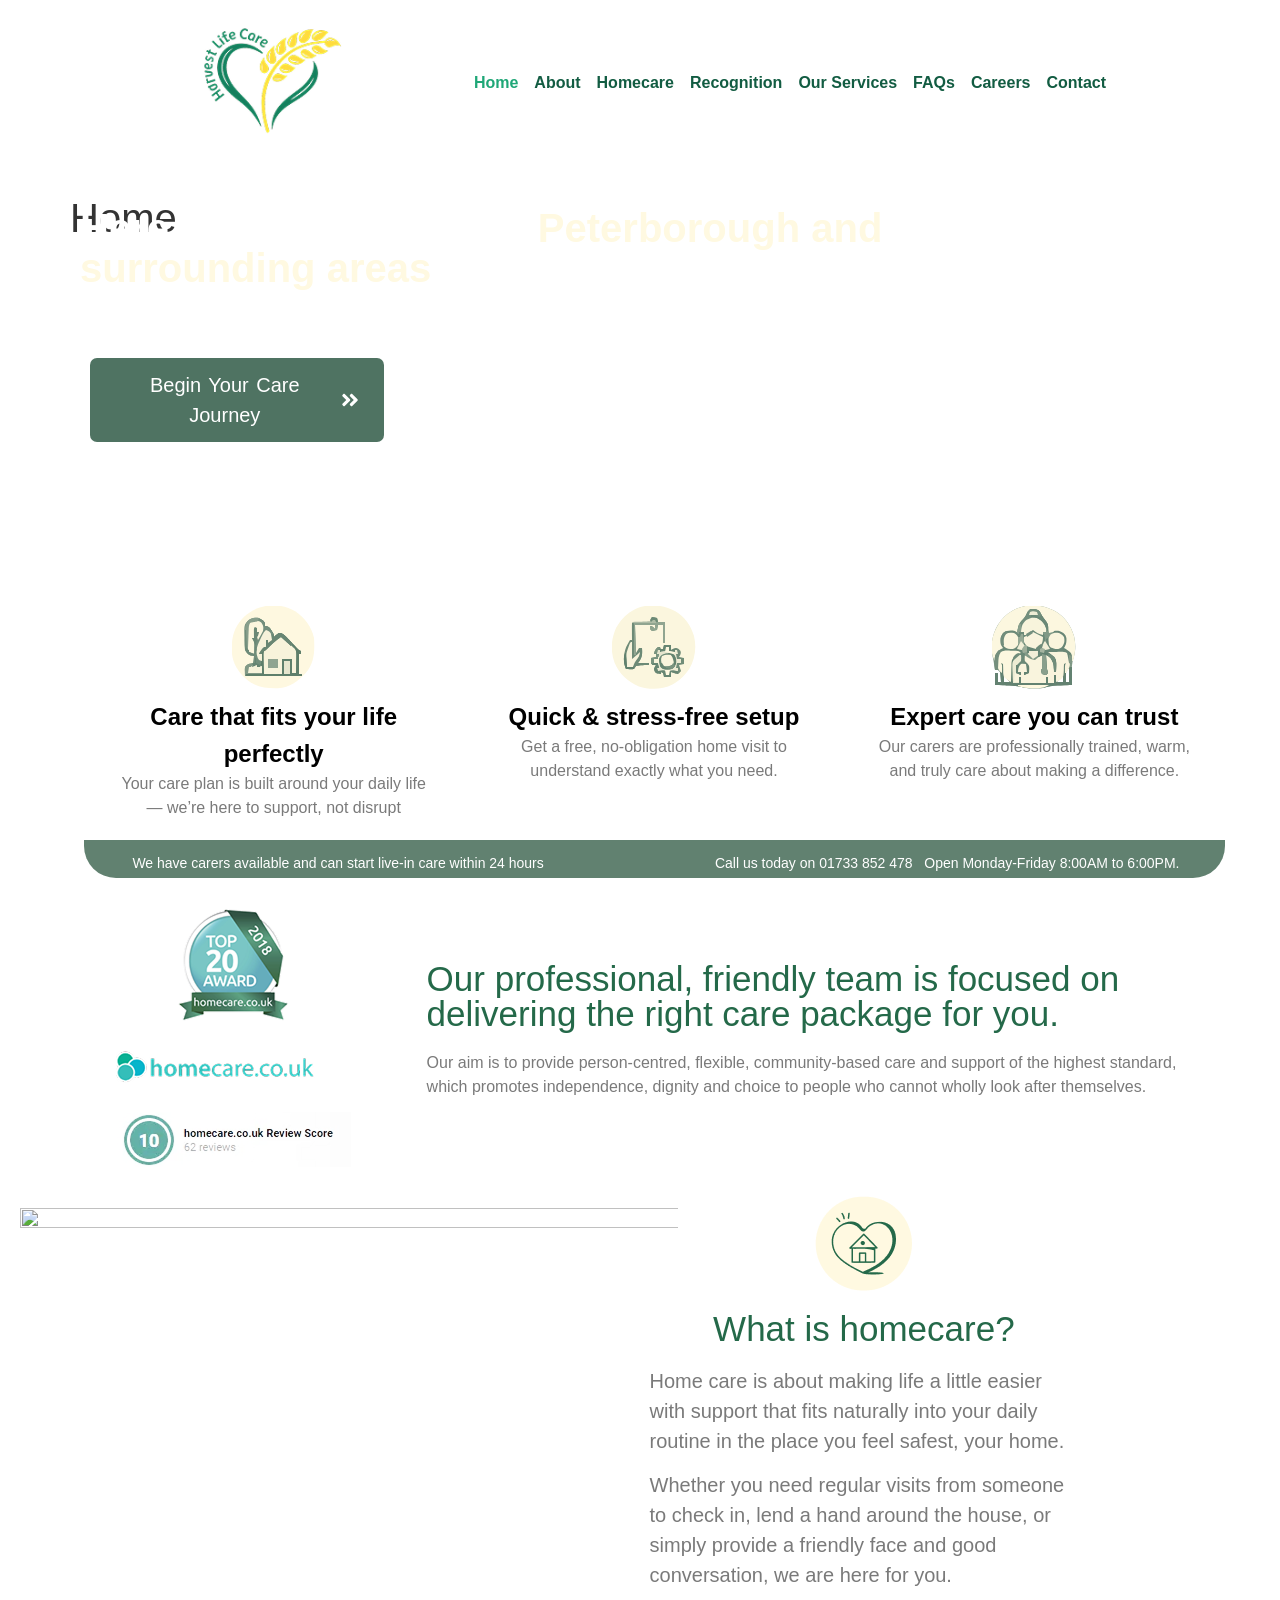
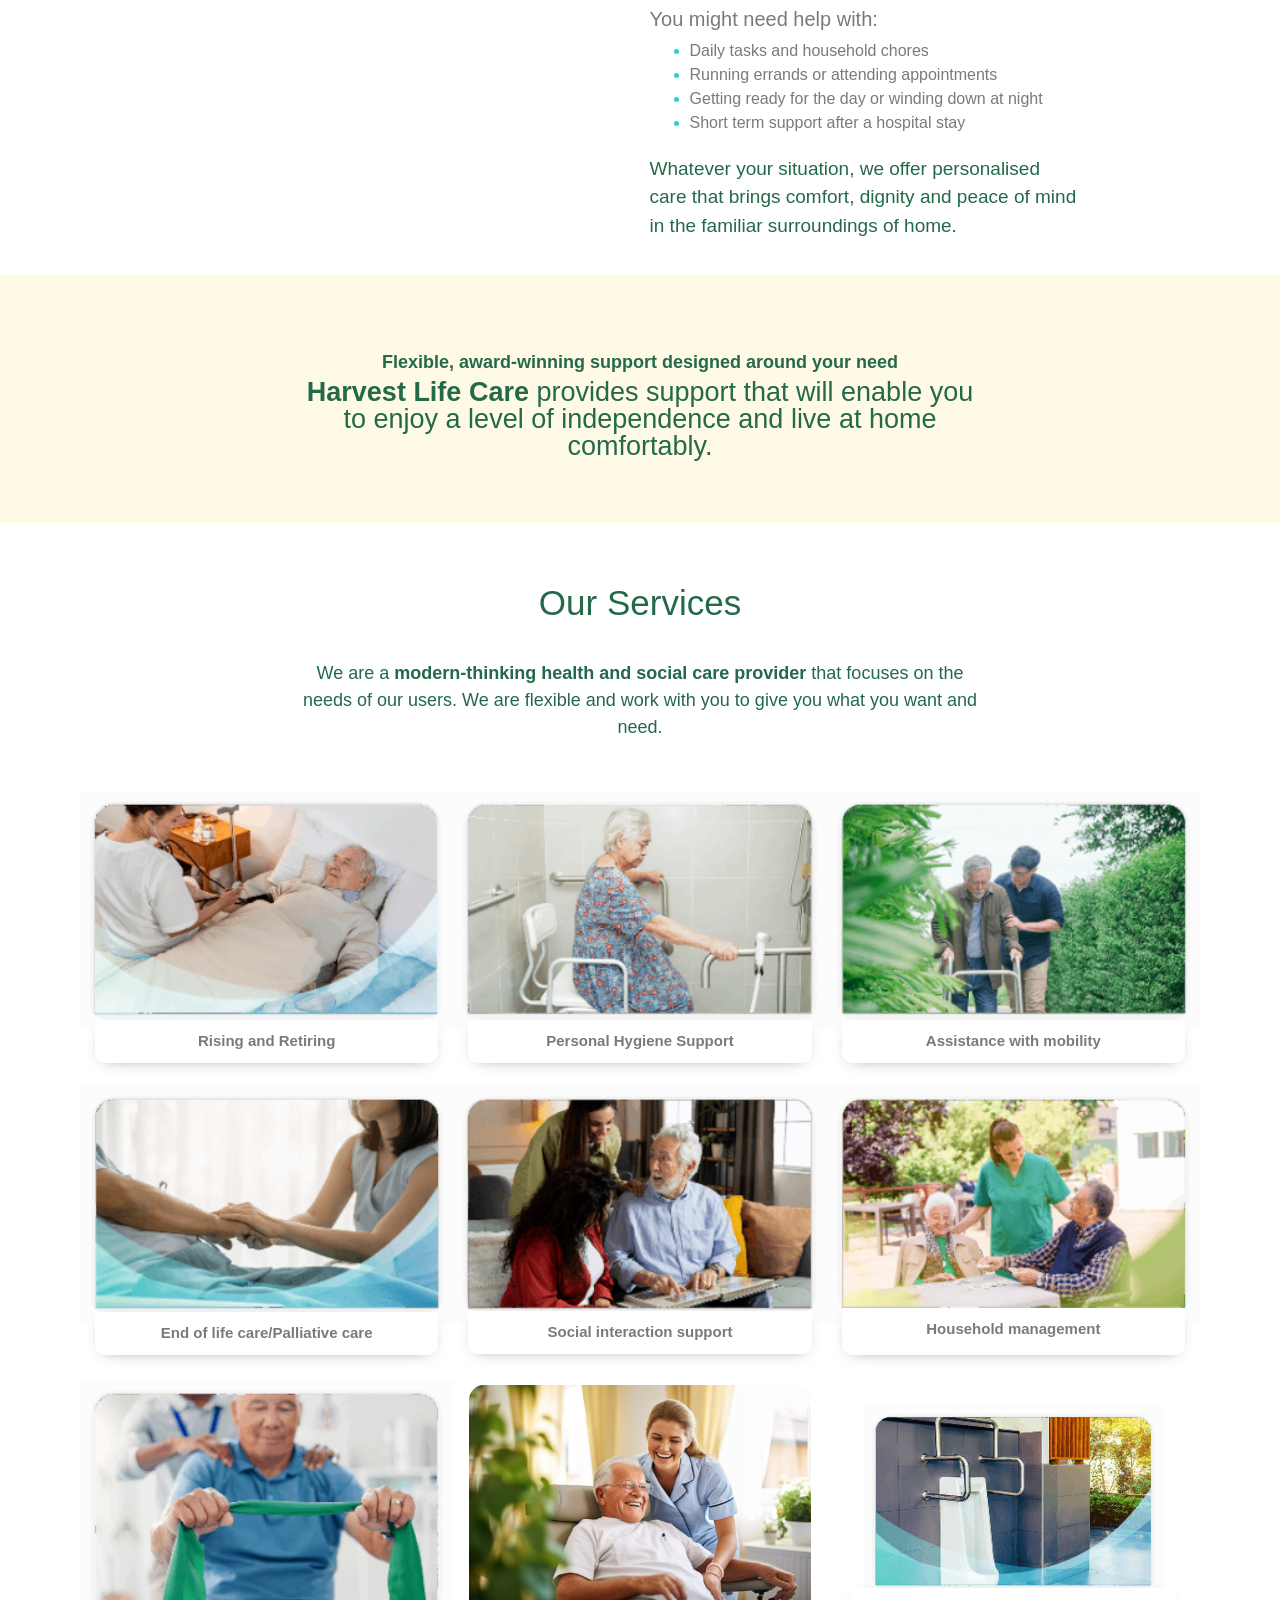
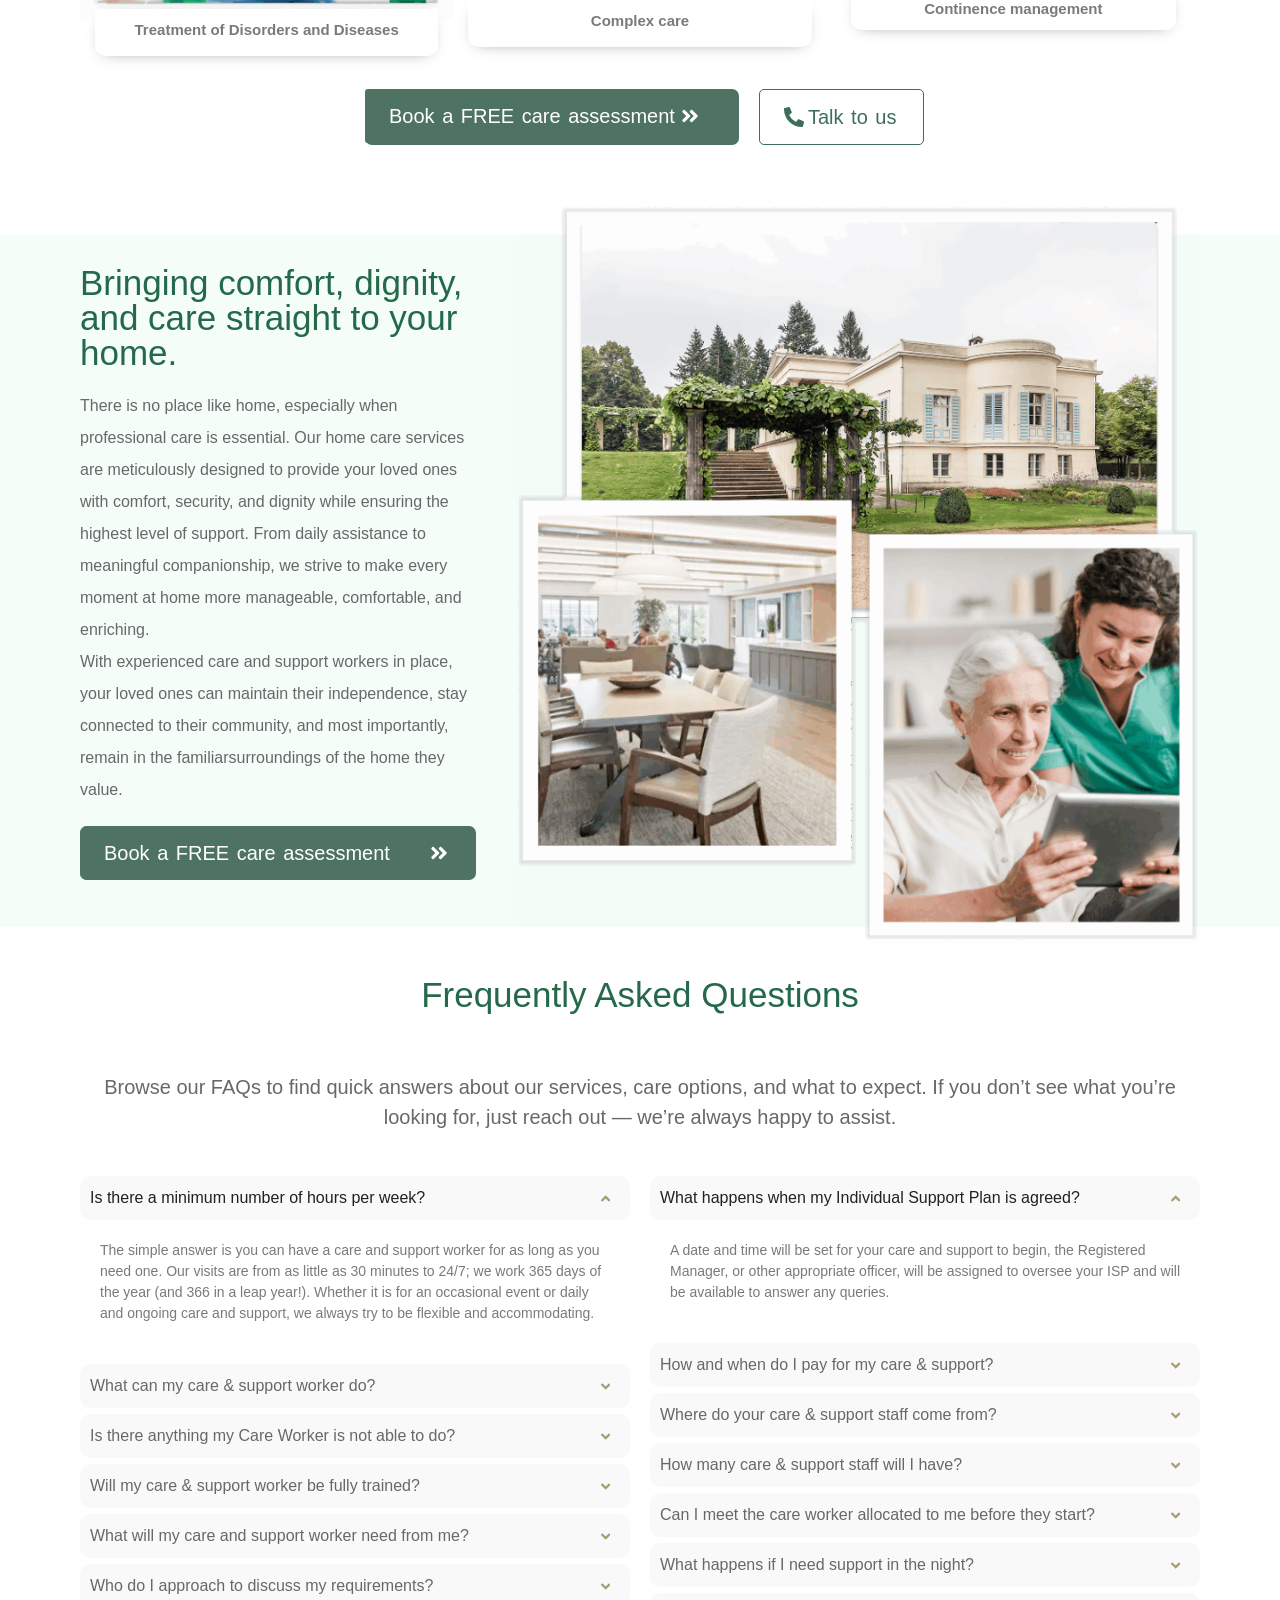
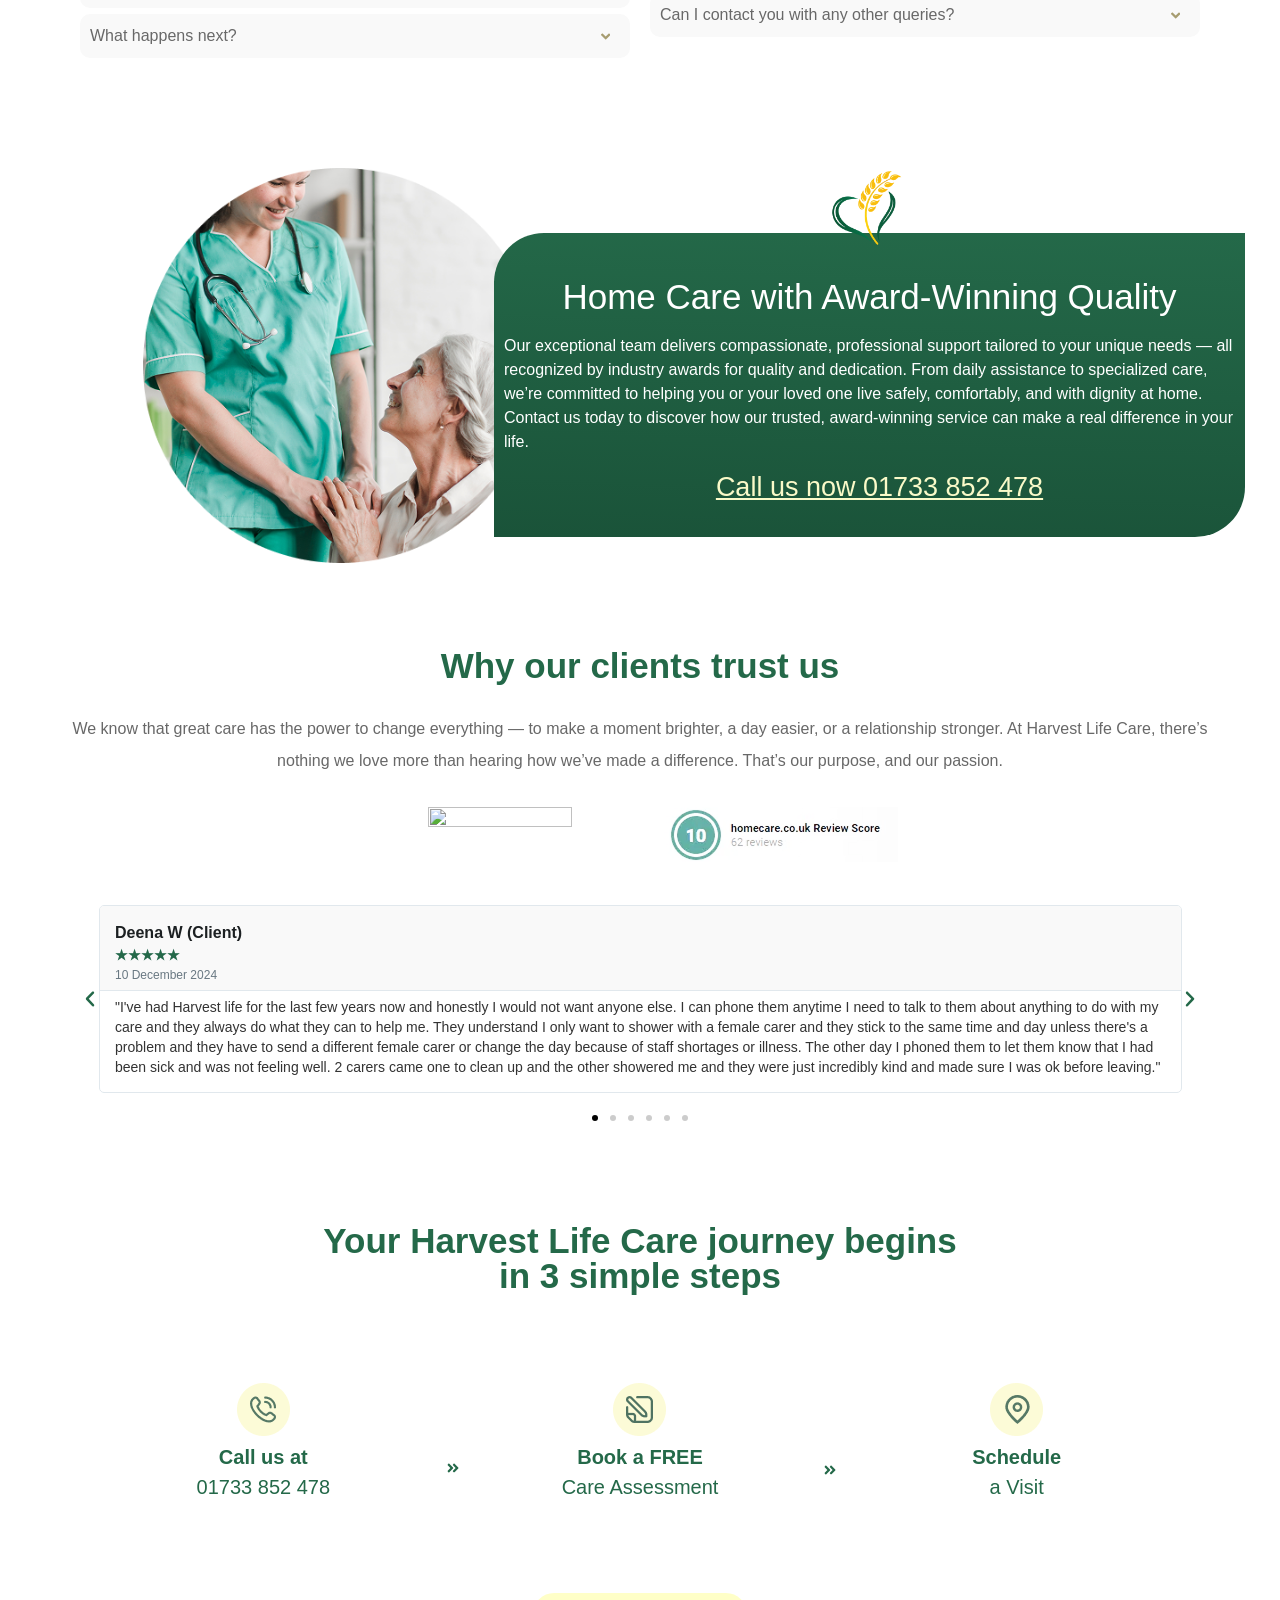
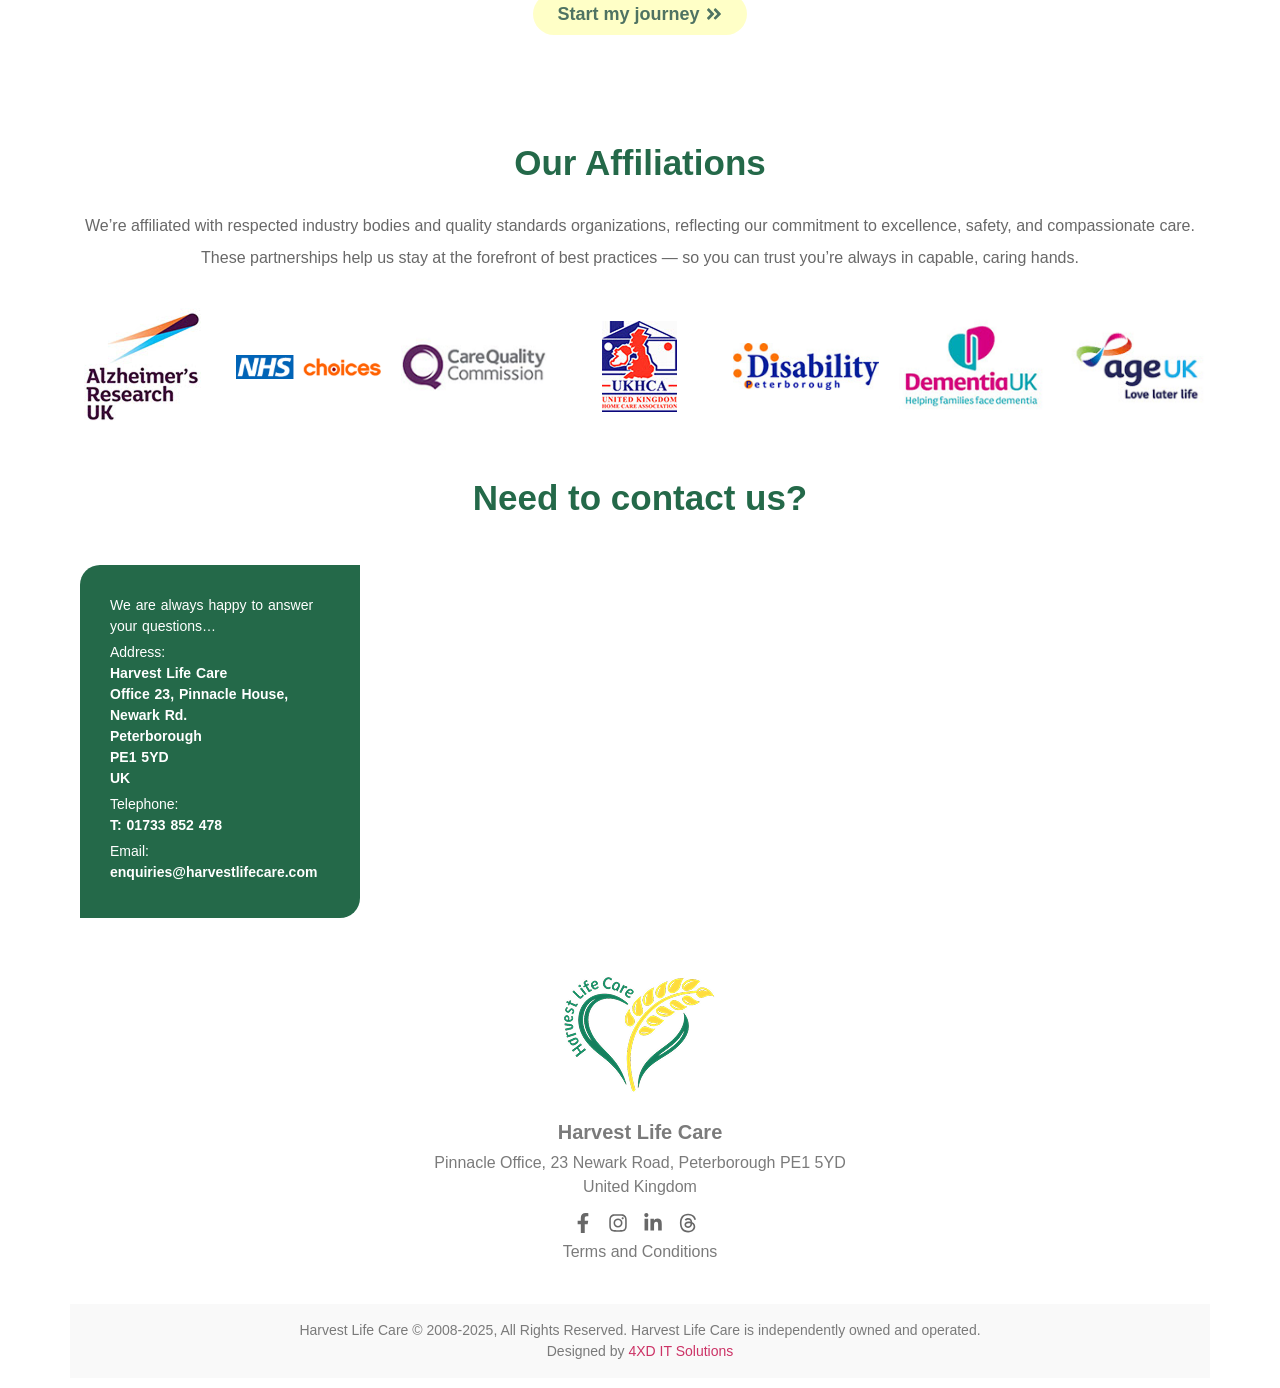
==== index.html @ 1fd75fc8 "Update index.html" ====
<!DOCTYPE html>
<!-- saved from url=(0028)https://harvestlifecare.com/ -->
<html lang="en-US" prefix="og: https://ogp.me/ns#"><head><meta http-equiv="Content-Type" content="text/html; charset=UTF-8">
	
	<meta name="viewport" content="width=device-width, initial-scale=1">
	<link rel="profile" href="https://gmpg.org/xfn/11">
	
<!-- Search Engine Optimization by Rank Math - https://rankmath.com/ -->
<title>Home - Harvest Life</title>
<meta name="description" content=" We have carers available and can start live-in care within 24 hours">
<meta name="robots" content="index, follow, max-snippet:-1, max-video-preview:-1, max-image-preview:large">
<link rel="canonical" href="index.html">
<meta property="og:locale" content="en_US">
<meta property="og:type" content="website">
<meta property="og:title" content="Home - Harvest Life">
<meta property="og:description" content=" We have carers available and can start live-in care within 24 hours">
<meta property="og:url" content="https://harvestlifecare.com/">
<meta property="og:site_name" content="Harvest Life Care LTD">
<meta property="og:updated_time" content="2025-09-16T17:57:54+01:00">
<meta property="og:image" content="./images/cropped-logo.png">
<meta property="og:image:secure_url" content="./images/cropped-logo.png">
<meta property="og:image:width" content="512">
<meta property="og:image:height" content="512">
<meta property="og:image:alt" content="Home">
<meta property="og:image:type" content="image/png">
<meta property="article:published_time" content="2025-07-22T18:31:34+01:00">
<meta property="article:modified_time" content="2025-09-16T17:57:54+01:00">
<meta name="twitter:card" content="summary_large_image">
<meta name="twitter:title" content="Home - Harvest Life">
<meta name="twitter:description" content=" We have carers available and can start live-in care within 24 hours">
<meta name="twitter:image" content="./images/cropped-logo.png">
<meta name="twitter:label1" content="Written by">
<meta name="twitter:data1" content="Tech Admin">
<meta name="twitter:label2" content="Time to read">
<meta name="twitter:data2" content="19 minutes">
<script type="application/ld+json" class="rank-math-schema">{"@context":"https://schema.org","@graph":[{"@type":"Organization","@id":"https://harvestlifecare.com/#organization","name":"Harvest Life Care LTD","url":"https://harvestlifecare.com","logo":{"@type":"ImageObject","@id":"https://harvestlifecare.com/#logo","url":"./images/cropped-logo.png","contentUrl":"./images/cropped-logo.png","caption":"Harvest Life Care LTD","inLanguage":"en-US","width":"512","height":"512"}},{"@type":"WebSite","@id":"https://harvestlifecare.com/#website","url":"https://harvestlifecare.com","name":"Harvest Life Care LTD","alternateName":"Harvest Life Care LTD UK","publisher":{"@id":"https://harvestlifecare.com/#organization"},"inLanguage":"en-US","potentialAction":{"@type":"SearchAction","target":"https://harvestlifecare.com/?s={search_term_string}","query-input":"required name=search_term_string"}},{"@type":"ImageObject","@id":"./images/top20.png","url":"./images/top20.png","width":"200","height":"200","inLanguage":"en-US"},{"@type":"WebPage","@id":"https://harvestlifecare.com/#webpage","url":"https://harvestlifecare.com/","name":"Home - Harvest Life","datePublished":"2025-07-22T18:31:34+01:00","dateModified":"2025-09-16T17:57:54+01:00","about":{"@id":"https://harvestlifecare.com/#organization"},"isPartOf":{"@id":"https://harvestlifecare.com/#website"},"primaryImageOfPage":{"@id":"./images/top20.png"},"inLanguage":"en-US"},{"@type":"Person","@id":"https://harvestlifecare.com/author/tech/","name":"Tech Admin","url":"https://harvestlifecare.com/author/tech/","image":{"@type":"ImageObject","@id":"https://secure.gravatar.com/avatar/067b0b5bf94cd0468f9893b5844707085d731a4579672ae1670a71ff1af8f656?s=96&amp;d=mm&amp;r=g","url":"https://secure.gravatar.com/avatar/067b0b5bf94cd0468f9893b5844707085d731a4579672ae1670a71ff1af8f656?s=96&amp;d=mm&amp;r=g","caption":"Tech Admin","inLanguage":"en-US"},"worksFor":{"@id":"https://harvestlifecare.com/#organization"}},{"@type":"Article","headline":"Home - Harvest Life","datePublished":"2025-07-22T18:31:34+01:00","dateModified":"2025-09-16T17:57:54+01:00","author":{"@id":"https://harvestlifecare.com/author/tech/","name":"Tech Admin"},"publisher":{"@id":"https://harvestlifecare.com/#organization"},"description":"\u00a0We have\u00a0carers available\u00a0and can start live-in care within 24 hours","name":"Home - Harvest Life","@id":"https://harvestlifecare.com/#richSnippet","isPartOf":{"@id":"https://harvestlifecare.com/#webpage"},"image":{"@id":"./images/top20.png"},"inLanguage":"en-US","mainEntityOfPage":{"@id":"https://harvestlifecare.com/#webpage"}}]}</script>
<!-- /Rank Math WordPress SEO plugin -->

<link rel="alternate" type="application/rss+xml" title="Harvest Life » Feed" href="https://harvestlifecare.com/feed/">
<link rel="alternate" type="application/rss+xml" title="Harvest Life » Comments Feed" href="https://harvestlifecare.com/comments/feed/">
<link rel="alternate" title="oEmbed (JSON)" type="application/json+oembed" href="https://harvestlifecare.com/wp-json/oembed/1.0/embed?url=https%3A%2F%2Fharvestlifecare.com%2F">
<link rel="alternate" title="oEmbed (XML)" type="text/xml+oembed" href="https://harvestlifecare.com/wp-json/oembed/1.0/embed?url=https%3A%2F%2Fharvestlifecare.com%2F&amp;format=xml">
<style id="wp-img-auto-sizes-contain-inline-css">
img:is([sizes=auto i],[sizes^="auto," i]){contain-intrinsic-size:3000px 1500px}
/*# sourceURL=wp-img-auto-sizes-contain-inline-css */
</style>
<link rel="stylesheet" id="genesis-blocks-style-css-css" href="./css/style-blocks.build.css" media="all">
<style id="wp-emoji-styles-inline-css">

	img.wp-smiley, img.emoji {
		display: inline !important;
		border: none !important;
		box-shadow: none !important;
		height: 1em !important;
		width: 1em !important;
		margin: 0 0.07em !important;
		vertical-align: -0.1em !important;
		background: none !important;
		padding: 0 !important;
	}
/*# sourceURL=wp-emoji-styles-inline-css */
</style>
<style id="global-styles-inline-css">
:root{--wp--preset--aspect-ratio--square: 1;--wp--preset--aspect-ratio--4-3: 4/3;--wp--preset--aspect-ratio--3-4: 3/4;--wp--preset--aspect-ratio--3-2: 3/2;--wp--preset--aspect-ratio--2-3: 2/3;--wp--preset--aspect-ratio--16-9: 16/9;--wp--preset--aspect-ratio--9-16: 9/16;--wp--preset--color--black: #000000;--wp--preset--color--cyan-bluish-gray: #abb8c3;--wp--preset--color--white: #ffffff;--wp--preset--color--pale-pink: #f78da7;--wp--preset--color--vivid-red: #cf2e2e;--wp--preset--color--luminous-vivid-orange: #ff6900;--wp--preset--color--luminous-vivid-amber: #fcb900;--wp--preset--color--light-green-cyan: #7bdcb5;--wp--preset--color--vivid-green-cyan: #00d084;--wp--preset--color--pale-cyan-blue: #8ed1fc;--wp--preset--color--vivid-cyan-blue: #0693e3;--wp--preset--color--vivid-purple: #9b51e0;--wp--preset--gradient--vivid-cyan-blue-to-vivid-purple: linear-gradient(135deg,rgb(6,147,227) 0%,rgb(155,81,224) 100%);--wp--preset--gradient--light-green-cyan-to-vivid-green-cyan: linear-gradient(135deg,rgb(122,220,180) 0%,rgb(0,208,130) 100%);--wp--preset--gradient--luminous-vivid-amber-to-luminous-vivid-orange: linear-gradient(135deg,rgb(252,185,0) 0%,rgb(255,105,0) 100%);--wp--preset--gradient--luminous-vivid-orange-to-vivid-red: linear-gradient(135deg,rgb(255,105,0) 0%,rgb(207,46,46) 100%);--wp--preset--gradient--very-light-gray-to-cyan-bluish-gray: linear-gradient(135deg,rgb(238,238,238) 0%,rgb(169,184,195) 100%);--wp--preset--gradient--cool-to-warm-spectrum: linear-gradient(135deg,rgb(74,234,220) 0%,rgb(151,120,209) 20%,rgb(207,42,186) 40%,rgb(238,44,130) 60%,rgb(251,105,98) 80%,rgb(254,248,76) 100%);--wp--preset--gradient--blush-light-purple: linear-gradient(135deg,rgb(255,206,236) 0%,rgb(152,150,240) 100%);--wp--preset--gradient--blush-bordeaux: linear-gradient(135deg,rgb(254,205,165) 0%,rgb(254,45,45) 50%,rgb(107,0,62) 100%);--wp--preset--gradient--luminous-dusk: linear-gradient(135deg,rgb(255,203,112) 0%,rgb(199,81,192) 50%,rgb(65,88,208) 100%);--wp--preset--gradient--pale-ocean: linear-gradient(135deg,rgb(255,245,203) 0%,rgb(182,227,212) 50%,rgb(51,167,181) 100%);--wp--preset--gradient--electric-grass: linear-gradient(135deg,rgb(202,248,128) 0%,rgb(113,206,126) 100%);--wp--preset--gradient--midnight: linear-gradient(135deg,rgb(2,3,129) 0%,rgb(40,116,252) 100%);--wp--preset--font-size--small: 13px;--wp--preset--font-size--medium: 20px;--wp--preset--font-size--large: 36px;--wp--preset--font-size--x-large: 42px;--wp--preset--spacing--20: 0.44rem;--wp--preset--spacing--30: 0.67rem;--wp--preset--spacing--40: 1rem;--wp--preset--spacing--50: 1.5rem;--wp--preset--spacing--60: 2.25rem;--wp--preset--spacing--70: 3.38rem;--wp--preset--spacing--80: 5.06rem;--wp--preset--shadow--natural: 6px 6px 9px rgba(0, 0, 0, 0.2);--wp--preset--shadow--deep: 12px 12px 50px rgba(0, 0, 0, 0.4);--wp--preset--shadow--sharp: 6px 6px 0px rgba(0, 0, 0, 0.2);--wp--preset--shadow--outlined: 6px 6px 0px -3px rgb(255, 255, 255), 6px 6px rgb(0, 0, 0);--wp--preset--shadow--crisp: 6px 6px 0px rgb(0, 0, 0);}:root { --wp--style--global--content-size: 800px;--wp--style--global--wide-size: 1200px; }:where(body) { margin: 0; }.wp-site-blocks > .alignleft { float: left; margin-right: 2em; }.wp-site-blocks > .alignright { float: right; margin-left: 2em; }.wp-site-blocks > .aligncenter { justify-content: center; margin-left: auto; margin-right: auto; }:where(.wp-site-blocks) > * { margin-block-start: 24px; margin-block-end: 0; }:where(.wp-site-blocks) > :first-child { margin-block-start: 0; }:where(.wp-site-blocks) > :last-child { margin-block-end: 0; }:root { --wp--style--block-gap: 24px; }:root :where(.is-layout-flow) > :first-child{margin-block-start: 0;}:root :where(.is-layout-flow) > :last-child{margin-block-end: 0;}:root :where(.is-layout-flow) > *{margin-block-start: 24px;margin-block-end: 0;}:root :where(.is-layout-constrained) > :first-child{margin-block-start: 0;}:root :where(.is-layout-constrained) > :last-child{margin-block-end: 0;}:root :where(.is-layout-constrained) > *{margin-block-start: 24px;margin-block-end: 0;}:root :where(.is-layout-flex){gap: 24px;}:root :where(.is-layout-grid){gap: 24px;}.is-layout-flow > .alignleft{float: left;margin-inline-start: 0;margin-inline-end: 2em;}.is-layout-flow > .alignright{float: right;margin-inline-start: 2em;margin-inline-end: 0;}.is-layout-flow > .aligncenter{margin-left: auto !important;margin-right: auto !important;}.is-layout-constrained > .alignleft{float: left;margin-inline-start: 0;margin-inline-end: 2em;}.is-layout-constrained > .alignright{float: right;margin-inline-start: 2em;margin-inline-end: 0;}.is-layout-constrained > .aligncenter{margin-left: auto !important;margin-right: auto !important;}.is-layout-constrained > :where(:not(.alignleft):not(.alignright):not(.alignfull)){max-width: var(--wp--style--global--content-size);margin-left: auto !important;margin-right: auto !important;}.is-layout-constrained > .alignwide{max-width: var(--wp--style--global--wide-size);}body .is-layout-flex{display: flex;}.is-layout-flex{flex-wrap: wrap;align-items: center;}.is-layout-flex > :is(*, div){margin: 0;}body .is-layout-grid{display: grid;}.is-layout-grid > :is(*, div){margin: 0;}body{padding-top: 0px;padding-right: 0px;padding-bottom: 0px;padding-left: 0px;}a:where(:not(.wp-element-button)){text-decoration: underline;}:root :where(.wp-element-button, .wp-block-button__link){background-color: #32373c;border-width: 0;color: #fff;font-family: inherit;font-size: inherit;font-style: inherit;font-weight: inherit;letter-spacing: inherit;line-height: inherit;padding-top: calc(0.667em + 2px);padding-right: calc(1.333em + 2px);padding-bottom: calc(0.667em + 2px);padding-left: calc(1.333em + 2px);text-decoration: none;text-transform: inherit;}.has-black-color{color: var(--wp--preset--color--black) !important;}.has-cyan-bluish-gray-color{color: var(--wp--preset--color--cyan-bluish-gray) !important;}.has-white-color{color: var(--wp--preset--color--white) !important;}.has-pale-pink-color{color: var(--wp--preset--color--pale-pink) !important;}.has-vivid-red-color{color: var(--wp--preset--color--vivid-red) !important;}.has-luminous-vivid-orange-color{color: var(--wp--preset--color--luminous-vivid-orange) !important;}.has-luminous-vivid-amber-color{color: var(--wp--preset--color--luminous-vivid-amber) !important;}.has-light-green-cyan-color{color: var(--wp--preset--color--light-green-cyan) !important;}.has-vivid-green-cyan-color{color: var(--wp--preset--color--vivid-green-cyan) !important;}.has-pale-cyan-blue-color{color: var(--wp--preset--color--pale-cyan-blue) !important;}.has-vivid-cyan-blue-color{color: var(--wp--preset--color--vivid-cyan-blue) !important;}.has-vivid-purple-color{color: var(--wp--preset--color--vivid-purple) !important;}.has-black-background-color{background-color: var(--wp--preset--color--black) !important;}.has-cyan-bluish-gray-background-color{background-color: var(--wp--preset--color--cyan-bluish-gray) !important;}.has-white-background-color{background-color: var(--wp--preset--color--white) !important;}.has-pale-pink-background-color{background-color: var(--wp--preset--color--pale-pink) !important;}.has-vivid-red-background-color{background-color: var(--wp--preset--color--vivid-red) !important;}.has-luminous-vivid-orange-background-color{background-color: var(--wp--preset--color--luminous-vivid-orange) !important;}.has-luminous-vivid-amber-background-color{background-color: var(--wp--preset--color--luminous-vivid-amber) !important;}.has-light-green-cyan-background-color{background-color: var(--wp--preset--color--light-green-cyan) !important;}.has-vivid-green-cyan-background-color{background-color: var(--wp--preset--color--vivid-green-cyan) !important;}.has-pale-cyan-blue-background-color{background-color: var(--wp--preset--color--pale-cyan-blue) !important;}.has-vivid-cyan-blue-background-color{background-color: var(--wp--preset--color--vivid-cyan-blue) !important;}.has-vivid-purple-background-color{background-color: var(--wp--preset--color--vivid-purple) !important;}.has-black-border-color{border-color: var(--wp--preset--color--black) !important;}.has-cyan-bluish-gray-border-color{border-color: var(--wp--preset--color--cyan-bluish-gray) !important;}.has-white-border-color{border-color: var(--wp--preset--color--white) !important;}.has-pale-pink-border-color{border-color: var(--wp--preset--color--pale-pink) !important;}.has-vivid-red-border-color{border-color: var(--wp--preset--color--vivid-red) !important;}.has-luminous-vivid-orange-border-color{border-color: var(--wp--preset--color--luminous-vivid-orange) !important;}.has-luminous-vivid-amber-border-color{border-color: var(--wp--preset--color--luminous-vivid-amber) !important;}.has-light-green-cyan-border-color{border-color: var(--wp--preset--color--light-green-cyan) !important;}.has-vivid-green-cyan-border-color{border-color: var(--wp--preset--color--vivid-green-cyan) !important;}.has-pale-cyan-blue-border-color{border-color: var(--wp--preset--color--pale-cyan-blue) !important;}.has-vivid-cyan-blue-border-color{border-color: var(--wp--preset--color--vivid-cyan-blue) !important;}.has-vivid-purple-border-color{border-color: var(--wp--preset--color--vivid-purple) !important;}.has-vivid-cyan-blue-to-vivid-purple-gradient-background{background: var(--wp--preset--gradient--vivid-cyan-blue-to-vivid-purple) !important;}.has-light-green-cyan-to-vivid-green-cyan-gradient-background{background: var(--wp--preset--gradient--light-green-cyan-to-vivid-green-cyan) !important;}.has-luminous-vivid-amber-to-luminous-vivid-orange-gradient-background{background: var(--wp--preset--gradient--luminous-vivid-amber-to-luminous-vivid-orange) !important;}.has-luminous-vivid-orange-to-vivid-red-gradient-background{background: var(--wp--preset--gradient--luminous-vivid-orange-to-vivid-red) !important;}.has-very-light-gray-to-cyan-bluish-gray-gradient-background{background: var(--wp--preset--gradient--very-light-gray-to-cyan-bluish-gray) !important;}.has-cool-to-warm-spectrum-gradient-background{background: var(--wp--preset--gradient--cool-to-warm-spectrum) !important;}.has-blush-light-purple-gradient-background{background: var(--wp--preset--gradient--blush-light-purple) !important;}.has-blush-bordeaux-gradient-background{background: var(--wp--preset--gradient--blush-bordeaux) !important;}.has-luminous-dusk-gradient-background{background: var(--wp--preset--gradient--luminous-dusk) !important;}.has-pale-ocean-gradient-background{background: var(--wp--preset--gradient--pale-ocean) !important;}.has-electric-grass-gradient-background{background: var(--wp--preset--gradient--electric-grass) !important;}.has-midnight-gradient-background{background: var(--wp--preset--gradient--midnight) !important;}.has-small-font-size{font-size: var(--wp--preset--font-size--small) !important;}.has-medium-font-size{font-size: var(--wp--preset--font-size--medium) !important;}.has-large-font-size{font-size: var(--wp--preset--font-size--large) !important;}.has-x-large-font-size{font-size: var(--wp--preset--font-size--x-large) !important;}
:root :where(.wp-block-pullquote){font-size: 1.5em;line-height: 1.6;}
/*# sourceURL=global-styles-inline-css */
</style>
<link rel="stylesheet" id="hello-elementor-css" href="./css/reset.css" media="all">
<link rel="stylesheet" id="hello-elementor-theme-style-css" href="./css/theme.css" media="all">
<link rel="stylesheet" id="hello-elementor-header-footer-css" href="./css/header-footer.css" media="all">
<link rel="stylesheet" id="elementor-frontend-css" href="./css/frontend.min.css" media="all">
<link rel="stylesheet" id="elementor-post-7-css" href="./css/post-7.css" media="all">
<link rel="stylesheet" id="widget-image-css" href="./css/widget-image.min.css" media="all">
<link rel="stylesheet" id="widget-nav-menu-css" href="./css/widget-nav-menu.min.css" media="all">
<link rel="stylesheet" id="widget-icon-list-css" href="./css/widget-icon-list.min.css" media="all">
<link rel="stylesheet" id="font-awesome-5-all-css" href="./css/all.min.css" media="all">
<link rel="stylesheet" id="font-awesome-4-shim-css" href="./css/v4-shims.min.css" media="all">
<link rel="stylesheet" id="widget-heading-css" href="./css/widget-heading.min.css" media="all">
<link rel="stylesheet" id="e-animation-grow-css" href="./css/e-animation-grow.min.css" media="all">
<link rel="stylesheet" id="widget-icon-box-css" href="./css/widget-icon-box.min.css" media="all">
<link rel="stylesheet" id="widget-nested-accordion-css" href="./css/widget-nested-accordion.min.css" media="all">
<link rel="stylesheet" id="swiper-css" href="./css/swiper.min.css" media="all">
<link rel="stylesheet" id="e-swiper-css" href="./css/e-swiper.min.css" media="all">
<link rel="stylesheet" id="widget-testimonial-carousel-css" href="./css/widget-testimonial-carousel.min.css" media="all">
<link rel="stylesheet" id="widget-reviews-css" href="./css/widget-reviews.min.css" media="all">
<link rel="stylesheet" id="widget-star-rating-css" href="./css/widget-star-rating.min.css" media="all">
<link rel="stylesheet" id="widget-carousel-module-base-css" href="./css/widget-carousel-module-base.min.css" media="all">
<link rel="stylesheet" id="widget-google_maps-css" href="./css/widget-google_maps.min.css" media="all">
<link rel="stylesheet" id="elementor-post-12-css" href="./css/post-12.css" media="all">
<link rel="stylesheet" id="elementor-post-124-css" href="./css/post-124.css" media="all">
<link rel="stylesheet" id="elementor-post-127-css" href="./css/post-127.css" media="all">
<link rel="stylesheet" id="elementor-gf-local-roboto-css" href="./css/roboto.css" media="all">
<link rel="stylesheet" id="elementor-gf-local-robotoslab-css" href="./css/robotoslab.css" media="all">
<link rel="stylesheet" id="elementor-gf-local-petrona-css" href="./css/petrona.css" media="all">
<link rel="stylesheet" id="elementor-gf-local-manrope-css" href="./css/manrope.css" media="all">
<script src="./js/jquery.min.js" id="jquery-core-js"></script>
<script src="./js/jquery-migrate.min.js" id="jquery-migrate-js"></script>
<script src="./js/v4-shims.min.js" id="font-awesome-4-shim-js"></script>
<link rel="https://api.w.org/" href="https://harvestlifecare.com/wp-json/"><link rel="alternate" title="JSON" type="application/json" href="https://harvestlifecare.com/wp-json/wp/v2/pages/12"><link rel="EditURI" type="application/rsd+xml" title="RSD" href="https://harvestlifecare.com/xmlrpc.php?rsd">
<link rel="shortlink" href="index.html">
<meta name="generator" content="Elementor 3.35.5; features: e_font_icon_svg, additional_custom_breakpoints; settings: css_print_method-external, google_font-enabled, font_display-swap">
			<style>
				.e-con.e-parent:nth-of-type(n+4):not(.e-lazyloaded):not(.e-no-lazyload),
				.e-con.e-parent:nth-of-type(n+4):not(.e-lazyloaded):not(.e-no-lazyload) * {
					background-image: none !important;
				}
				@media screen and (max-height: 1024px) {
					.e-con.e-parent:nth-of-type(n+3):not(.e-lazyloaded):not(.e-no-lazyload),
					.e-con.e-parent:nth-of-type(n+3):not(.e-lazyloaded):not(.e-no-lazyload) * {
						background-image: none !important;
					}
				}
				@media screen and (max-height: 640px) {
					.e-con.e-parent:nth-of-type(n+2):not(.e-lazyloaded):not(.e-no-lazyload),
					.e-con.e-parent:nth-of-type(n+2):not(.e-lazyloaded):not(.e-no-lazyload) * {
						background-image: none !important;
					}
				}
			</style>
			<link rel="icon" href="./images/cropped-logo-32x32.png" sizes="32x32">
<link rel="icon" href="./images/cropped-logo-192x192.png" sizes="192x192">
<link rel="apple-touch-icon" href="./images/cropped-logo-180x180.png">
<meta name="msapplication-TileImage" content="./images/cropped-logo-270x270.png">
<script src="./js/wp-emoji-release.min.js" defer=""></script></head>
<body class="home wp-singular page-template-default page page-id-12 wp-embed-responsive wp-theme-hello-elementor snd-default hello-elementor-default elementor-default elementor-kit-7 elementor-page elementor-page-12 elementor-page-121 e--ua-blink e--ua-chrome e--ua-webkit" data-elementor-device-mode="desktop">


<a class="skip-link screen-reader-text" href="#content">Skip to content</a>

		<header data-elementor-type="header" data-elementor-id="124" class="elementor elementor-124 elementor-location-header" data-elementor-post-type="elementor_library">
			<div class="elementor-element elementor-element-6c5b1ed1 e-flex e-con-boxed e-con e-parent e-lazyloaded" data-id="6c5b1ed1" data-element_type="container" data-e-type="container">
					<div class="e-con-inner">
		<div class="elementor-element elementor-element-2e39d95 e-con-full e-flex e-con e-child" data-id="2e39d95" data-element_type="container" data-e-type="container">
		<div class="elementor-element elementor-element-56581ed e-con-full e-flex e-con e-child" data-id="56581ed" data-element_type="container" data-e-type="container">
				<div class="elementor-element elementor-element-dacb414 elementor-widget elementor-widget-image" data-id="dacb414" data-element_type="widget" data-e-type="widget" data-widget_type="image.default">
																<a href="index.html">
							<img width="168" height="160" src="./images/logo-1.png" class="attachment-large size-large wp-image-14" alt="">								</a>
															</div>
				</div>
		<div class="elementor-element elementor-element-33183b7 e-con-full e-flex e-con e-child" data-id="33183b7" data-element_type="container" data-e-type="container">
				<div class="elementor-element elementor-element-e8d0a60 elementor-nav-menu__align-start elementor-widget-mobile__width-inherit elementor-nav-menu--dropdown-mobile elementor-nav-menu__text-align-aside elementor-nav-menu--toggle elementor-nav-menu--burger elementor-widget elementor-widget-nav-menu" data-id="e8d0a60" data-element_type="widget" data-e-type="widget" data-settings="{&quot;layout&quot;:&quot;horizontal&quot;,&quot;submenu_icon&quot;:{&quot;value&quot;:&quot;&lt;svg aria-hidden=\&quot;true\&quot; class=\&quot;e-font-icon-svg e-fas-caret-down\&quot; viewBox=\&quot;0 0 320 512\&quot; xmlns=\&quot;http:\/\/www.w3.org\/2000\/svg\&quot;&gt;&lt;path d=\&quot;M31.3 192h257.3c17.8 0 26.7 21.5 14.1 34.1L174.1 354.8c-7.8 7.8-20.5 7.8-28.3 0L17.2 226.1C4.6 213.5 13.5 192 31.3 192z\&quot;&gt;&lt;\/path&gt;&lt;\/svg&gt;&quot;,&quot;library&quot;:&quot;fa-solid&quot;},&quot;toggle&quot;:&quot;burger&quot;}" data-widget_type="nav-menu.default">
								<nav aria-label="Menu" class="elementor-nav-menu--main elementor-nav-menu__container elementor-nav-menu--layout-horizontal e--pointer-underline e--animation-fade">
				<ul id="menu-1-e8d0a60" class="elementor-nav-menu" data-smartmenus-id="17722027179663267"><li class="menu-item menu-item-type-custom menu-item-object-custom current-menu-item current_page_item menu-item-home menu-item-15"><a href="index.html" aria-current="page" class="elementor-item elementor-item-active">Home</a></li>
<li class="menu-item menu-item-type-custom menu-item-object-custom current-menu-item current_page_item menu-item-home menu-item-23"><a href="#about" aria-current="" class="elementor-item elementor-item-anchor">About</a></li>
<li class="menu-item menu-item-type-custom menu-item-object-custom current-menu-item current_page_item menu-item-home menu-item-24"><a href="#homecare" aria-current="" class="elementor-item elementor-item-anchor">Homecare</a></li>
<li class="menu-item menu-item-type-custom menu-item-object-custom current-menu-item current_page_item menu-item-home menu-item-25"><a href="#Recognition" aria-current="" class="elementor-item elementor-item-anchor">Recognition</a></li>
<li class="menu-item menu-item-type-custom menu-item-object-custom current-menu-item current_page_item menu-item-home menu-item-26"><a href="#OurServices" aria-current="" class="elementor-item elementor-item-anchor">Our Services</a></li>
<li class="menu-item menu-item-type-custom menu-item-object-custom current-menu-item current_page_item menu-item-home menu-item-27"><a href="#FAQs" aria-current="" class="elementor-item elementor-item-anchor">FAQs</a></li>
<li class="menu-item menu-item-type-custom menu-item-object-custom menu-item-28"><a href="careers.html" class="elementor-item">Careers</a></li>
<li class="menu-item menu-item-type-custom menu-item-object-custom menu-item-29"><a href="contact.html" class="elementor-item">Contact</a></li>
</ul>			</nav>
					<div class="elementor-menu-toggle" role="button" tabindex="0" aria-label="Menu Toggle" aria-expanded="false">
			<svg aria-hidden="true" role="presentation" class="elementor-menu-toggle__icon--open e-font-icon-svg e-eicon-menu-bar" viewBox="0 0 1000 1000" xmlns="http://www.w3.org/2000/svg"><path d="M104 333H896C929 333 958 304 958 271S929 208 896 208H104C71 208 42 237 42 271S71 333 104 333ZM104 583H896C929 583 958 554 958 521S929 458 896 458H104C71 458 42 487 42 521S71 583 104 583ZM104 833H896C929 833 958 804 958 771S929 708 896 708H104C71 708 42 737 42 771S71 833 104 833Z"></path></svg><svg aria-hidden="true" role="presentation" class="elementor-menu-toggle__icon--close e-font-icon-svg e-eicon-close" viewBox="0 0 1000 1000" xmlns="http://www.w3.org/2000/svg"><path d="M742 167L500 408 258 167C246 154 233 150 217 150 196 150 179 158 167 167 154 179 150 196 150 212 150 229 154 242 171 254L408 500 167 742C138 771 138 800 167 829 196 858 225 858 254 829L496 587 738 829C750 842 767 846 783 846 800 846 817 842 829 829 842 817 846 804 846 783 846 767 842 750 829 737L588 500 833 258C863 229 863 200 833 171 804 137 775 137 742 167Z"></path></svg>		</div>
					<nav class="elementor-nav-menu--dropdown elementor-nav-menu__container" aria-hidden="true" style="--menu-height: 0;">
				<ul id="menu-2-e8d0a60" class="elementor-nav-menu" data-smartmenus-id="17722027179672942"><li class="menu-item menu-item-type-custom menu-item-object-custom current-menu-item current_page_item menu-item-home menu-item-15"><a href="index.html" aria-current="page" class="elementor-item elementor-item-active" tabindex="-1">Home</a></li>
<li class="menu-item menu-item-type-custom menu-item-object-custom current-menu-item current_page_item menu-item-home menu-item-23"><a href="#about" aria-current="page" class="elementor-item elementor-item-anchor" tabindex="-1">About</a></li>
<li class="menu-item menu-item-type-custom menu-item-object-custom current-menu-item current_page_item menu-item-home menu-item-24"><a href="#homecare" aria-current="page" class="elementor-item elementor-item-anchor" tabindex="-1">Homecare</a></li>
<li class="menu-item menu-item-type-custom menu-item-object-custom current-menu-item current_page_item menu-item-home menu-item-25"><a href="#Recognition" aria-current="page" class="elementor-item elementor-item-anchor" tabindex="-1">Recognition</a></li>
<li class="menu-item menu-item-type-custom menu-item-object-custom current-menu-item current_page_item menu-item-home menu-item-26"><a href="#OurServices" aria-current="page" class="elementor-item elementor-item-anchor" tabindex="-1">Our Services</a></li>
<li class="menu-item menu-item-type-custom menu-item-object-custom current-menu-item current_page_item menu-item-home menu-item-27"><a href="#FAQs" aria-current="page" class="elementor-item elementor-item-anchor" tabindex="-1">FAQs</a></li>
<li class="menu-item menu-item-type-custom menu-item-object-custom menu-item-28"><a href="careers.html" class="elementor-item" tabindex="-1">Careers</a></li>
<li class="menu-item menu-item-type-custom menu-item-object-custom menu-item-29"><a href="contact.html" class="elementor-item" tabindex="-1">Contact</a></li>
</ul>			</nav>
						</div>
				</div>
				</div>
					</div>
				</div>
				</header>
		
<main id="content" class="site-main post-12 page type-page status-publish hentry">

			<div class="page-header">
			<h1 class="entry-title">Home</h1>		</div>
	
	<div class="page-content">
				<div data-elementor-type="wp-post" data-elementor-id="12" class="elementor elementor-12" data-elementor-post-type="page">
				<div class="elementor-element elementor-element-e5de571 e-flex e-con-boxed e-con e-parent e-lazyloaded" data-id="e5de571" data-element_type="container" data-e-type="container" data-settings="{&quot;background_background&quot;:&quot;classic&quot;}">
					<div class="e-con-inner">
		<div class="elementor-element elementor-element-a213f12 e-con-full e-flex e-con e-child" data-id="a213f12" data-element_type="container" data-e-type="container">
				<div class="elementor-element elementor-element-7af95a4 elementor-widget__width-initial elementor-widget elementor-widget-heading" data-id="7af95a4" data-element_type="widget" data-e-type="widget" data-widget_type="heading.default">
					<h2 class="elementor-heading-title elementor-size-default">Here for you at home in <span style="color:#FFF9E1">Peterborough and surrounding areas</span> — offering gentle, trusted care..</h2>				</div>
		<div class="elementor-element elementor-element-297d818 e-grid e-con-full e-con e-child" data-id="297d818" data-element_type="container" data-e-type="container">
				<div class="elementor-element elementor-element-ab1ec6c elementor-widget elementor-widget-button" data-id="ab1ec6c" data-element_type="widget" data-e-type="widget" data-widget_type="button.default">
										<a class="elementor-button elementor-button-link elementor-size-sm elementor-animation-grow" href="contact.html">
						<span class="elementor-button-content-wrapper">
						<span class="elementor-button-icon">
				<svg aria-hidden="true" class="e-font-icon-svg e-fas-angle-double-right" viewBox="0 0 448 512" xmlns="http://www.w3.org/2000/svg"><path d="M224.3 273l-136 136c-9.4 9.4-24.6 9.4-33.9 0l-22.6-22.6c-9.4-9.4-9.4-24.6 0-33.9l96.4-96.4-96.4-96.4c-9.4-9.4-9.4-24.6 0-33.9L54.3 103c9.4-9.4 24.6-9.4 33.9 0l136 136c9.5 9.4 9.5 24.6.1 34zm192-34l-136-136c-9.4-9.4-24.6-9.4-33.9 0l-22.6 22.6c-9.4 9.4-9.4 24.6 0 33.9l96.4 96.4-96.4 96.4c-9.4 9.4-9.4 24.6 0 33.9l22.6 22.6c9.4 9.4 24.6 9.4 33.9 0l136-136c9.4-9.2 9.4-24.4 0-33.8z"></path></svg>			</span>
									<span class="elementor-button-text">Begin Your Care Journey</span>
					</span>
					</a>
								</div>
				<div class="elementor-element elementor-element-a3719bd elementor-widget__width-inherit elementor-widget elementor-widget-button" data-id="a3719bd" data-element_type="widget" data-e-type="widget" data-widget_type="button.default">
										<a class="elementor-button elementor-button-link elementor-size-sm elementor-animation-grow" href="tel:+4401733852478">
						<span class="elementor-button-content-wrapper">
						<span class="elementor-button-icon">
				<svg aria-hidden="true" class="e-font-icon-svg e-fas-phone-alt" viewBox="0 0 512 512" xmlns="http://www.w3.org/2000/svg"><path d="M497.39 361.8l-112-48a24 24 0 0 0-28 6.9l-49.6 60.6A370.66 370.66 0 0 1 130.6 204.11l60.6-49.6a23.94 23.94 0 0 0 6.9-28l-48-112A24.16 24.16 0 0 0 122.6.61l-104 24A24 24 0 0 0 0 48c0 256.5 207.9 464 464 464a24 24 0 0 0 23.4-18.6l24-104a24.29 24.29 0 0 0-14.01-27.6z"></path></svg>			</span>
									<span class="elementor-button-text">Call us 01733 852 478 </span>
					</span>
					</a>
								</div>
				</div>
				</div>
					</div>
				</div>
		<div class="elementor-element elementor-element-74323fc e-flex e-con-boxed e-con e-parent e-lazyloaded" data-id="74323fc" data-element_type="container" data-e-type="container" id="about">
					<div class="e-con-inner">
		<div class="elementor-element elementor-element-7e6a8ae e-grid e-con-full e-con e-child" data-id="7e6a8ae" data-element_type="container" data-e-type="container" data-settings="{&quot;background_background&quot;:&quot;classic&quot;}">
				<div class="elementor-element elementor-element-54d0854 elementor-view-default elementor-position-block-start elementor-mobile-position-block-start elementor-widget elementor-widget-icon-box" data-id="54d0854" data-element_type="widget" data-e-type="widget" data-widget_type="icon-box.default">
							<div class="elementor-icon-box-wrapper">

						<div class="elementor-icon-box-icon">
				<span class="elementor-icon elementor-animation-grow">
				<svg xmlns="http://www.w3.org/2000/svg" width="82" height="82"><path d="M0 0 C9.49405291 6.56717725 16.31896143 15.3917502 18.83984375 26.71484375 C19.63028039 39.78944331 19.25085515 51.21647678 10.59765625 61.8046875 C2.83556058 70.23949812 -5.39428361 76.24535095 -17.1015625 76.953125 C-29.99436605 77.26335721 -40.32496197 75.76563603 -50.16015625 66.71484375 C-58.50329227 58.60133533 -63.17028096 50.25529439 -63.45263672 38.52099609 C-63.56704476 24.98457143 -60.66848043 15.43566767 -51.08984375 5.5859375 C-37.40175723 -7.36289696 -16.29702429 -9.695698 0 0 Z " fill="#FEF8E0" transform="translate(63.16015625,5.28515625)"></path><path d="M0 0 C2.51532261 1.41932147 3.96183171 2.86240887 6 5 C6 5.99 6 6.98 6 8 C6.60328125 8.08378906 7.2065625 8.16757812 7.828125 8.25390625 C10.65083232 9.22357729 11.25956347 10.39363766 12.75 12.9375 C13.17796875 13.64777344 13.6059375 14.35804687 14.046875 15.08984375 C15 17 15 17 15 19 C16.11375 17.9790625 16.11375 17.9790625 17.25 16.9375 C20 15 20 15 21.94897461 15.17211914 C24.42223609 16.1704324 25.71773847 17.39056612 27.56640625 19.30859375 C28.21673828 19.97310547 28.86707031 20.63761719 29.53710938 21.32226562 C30.53967773 22.36930664 30.53967773 22.36930664 31.5625 23.4375 C32.89491614 24.81335061 34.2294681 26.18713684 35.56640625 27.55859375 C36.44727905 28.47596313 36.44727905 28.47596313 37.34594727 29.41186523 C39.11547952 31.2042009 39.11547952 31.2042009 42 33 C42 33.99 42 34.98 42 36 C41.34 36 40.68 36 40 36 C40 42.6 40 49.2 40 56 C40.99 56 41.98 56 43 56 C43 56.66 43 57.32 43 58 C24.19 58 5.38 58 -14 58 C-14 55.03 -14 52.06 -14 49 C-10.91330796 45.91330796 -10.08072342 45.55144911 -6 45 C-5.67 42.69 -5.34 40.38 -5 38 C-6.11375 37.9071875 -6.11375 37.9071875 -7.25 37.8125 C-11.14342145 36.66217093 -11.95191291 35.54658268 -14 32 C-14.62505045 27.84787918 -14.60338633 23.75455116 -14.5625 19.5625 C-14.58634766 18.44294922 -14.61019531 17.32339844 -14.63476562 16.16992188 C-14.61845702 7.00992303 -14.61845702 7.00992303 -11.58984375 3.27734375 C-7.6132692 -0.2194028 -5.3050022 -0.53050022 0 0 Z " fill="#718E7B" transform="translate(27,12)"></path><path d="M0 0 C13.71428571 11.71428571 13.71428571 11.71428571 16 14 C16.08713831 15.70772358 16.10700007 17.41898649 16.09765625 19.12890625 C16.09443359 20.16337891 16.09121094 21.19785156 16.08789062 22.26367188 C16.07532227 23.8965918 16.07532227 23.8965918 16.0625 25.5625 C16.05798828 26.65498047 16.05347656 27.74746094 16.04882812 28.87304688 C16.03699826 31.58208495 16.02051543 34.29101599 16 37 C14.68 37 13.36 37 12 37 C12 32.38 12 27.76 12 23 C8.7 23 5.4 23 2 23 C2 27.95 2 32.9 2 38 C-3.94 38 -9.88 38 -16 38 C-17.77632528 16.666154 -17.77632528 16.666154 -13.7265625 11.1640625 C-11.11958634 8.36660592 -8.14940815 6.16335863 -5 4 C-3.32733931 2.67419391 -1.65864933 1.3432937 0 0 Z " fill="#F7F3DB" transform="translate(48,30)"></path><path d="M0 0 C3.66075376 -0.3327958 5.39500988 -0.46170299 8.375 1.8125 C10 4 10 4 10 7 C10.60328125 7.08378906 11.2065625 7.16757812 11.828125 7.25390625 C14.65083232 8.22357729 15.25956347 9.39363766 16.75 11.9375 C17.17796875 12.64777344 17.6059375 13.35804687 18.046875 14.08984375 C19 16 19 16 19 18 C20.11375 16.9790625 20.11375 16.9790625 21.25 15.9375 C24 14 24 14 25.94897461 14.17211914 C28.42223609 15.1704324 29.71773847 16.39056612 31.56640625 18.30859375 C32.21673828 18.97310547 32.86707031 19.63761719 33.53710938 20.32226562 C34.53967773 21.36930664 34.53967773 21.36930664 35.5625 22.4375 C36.89491614 23.81335061 38.2294681 25.18713684 39.56640625 26.55859375 C40.44727905 27.47596313 40.44727905 27.47596313 41.34594727 28.41186523 C43.11547952 30.2042009 43.11547952 30.2042009 46 32 C46 32.99 46 33.98 46 35 C45.34 35 44.68 35 44 35 C44 41.6 44 48.2 44 55 C44.99 55 45.98 55 47 55 C47 55.66 47 56.32 47 57 C28.52 57 10.04 57 -9 57 C-9 56.34 -9 55.68 -9 55 C-3.72 55 1.56 55 7 55 C7 52.36 7 49.72 7 47 C6.34 46.67 5.68 46.34 5 46 C5.495 45.505 5.495 45.505 6 45 C6.23287008 43.31816052 6.41264166 41.6287584 6.5625 39.9375 C6.64628906 39.01839844 6.73007812 38.09929688 6.81640625 37.15234375 C6.87699219 36.44207031 6.93757813 35.73179688 7 35 C6.01 35 5.02 35 4 35 C5.28519565 32.13302508 6.57129254 30.02392288 9 28 C9.66 28 10.32 28 11 28 C11 25.69 11 23.38 11 21 C11.66 21 12.32 21 13 21 C13 21.99 13 22.98 13 24 C14.32 23.01 15.64 22.02 17 21 C15.80100302 17.9168649 14.52299523 14.93720508 13 12 C12.34 12 11.68 12 11 12 C8.36 17.28 5.72 22.56 3 28 C2.34 28 1.68 28 1 28 C0.67 30.31 0.34 32.62 0 35 C-0.33 35 -0.66 35 -1 35 C-1.06058594 34.09636719 -1.12117188 33.19273438 -1.18359375 32.26171875 C-1.26738281 31.08222656 -1.35117187 29.90273438 -1.4375 28.6875 C-1.51871094 27.51574219 -1.59992187 26.34398437 -1.68359375 25.13671875 C-1.8867371 21.97409042 -1.8867371 21.97409042 -3 19 C-2.34 19 -1.68 19 -1 19 C-1 15.7 -1 12.4 -1 9 C-0.01 9 0.98 9 2 9 C2 10.32 2 11.64 2 13 C2.66 13 3.32 13 4 13 C3.67 14.98 3.34 16.96 3 19 C6.90533148 13.00100782 6.90533148 13.00100782 7 6 C4.88093452 3.36943595 2.81981355 1.8798757 0 0 Z M18.625 22.8125 C18.03460938 23.35970703 17.44421875 23.90691406 16.8359375 24.47070312 C15.21766435 25.97416636 13.60146176 27.47863708 12 29 C11.44707275 29.44537109 10.89414551 29.89074219 10.32446289 30.34960938 C8.44386752 32.6929872 8.65775213 34.35104546 8.70703125 37.32421875 C8.71669922 38.35224609 8.72636719 39.38027344 8.73632812 40.43945312 C8.76146484 41.51130859 8.78660156 42.58316406 8.8125 43.6875 C8.82603516 44.77095703 8.83957031 45.85441406 8.85351562 46.97070312 C8.88888977 49.64734704 8.94269696 52.32373575 9 55 C14.94 55 20.88 55 27 55 C27 50.05 27 45.1 27 40 C30.3 40 33.6 40 37 40 C37 44.62 37 49.24 37 54 C38.32 54 39.64 54 41 54 C41.20474001 50.31332998 41.32809831 46.62813257 41.4375 42.9375 C41.49615234 41.89916016 41.55480469 40.86082031 41.61523438 39.79101562 C41.80154884 34.00777891 41.80154884 34.00777891 39.56445312 28.83032227 C37.79933191 27.05358841 35.98951117 25.51809339 34 24 C32.81277344 22.90365234 32.81277344 22.90365234 31.6015625 21.78515625 C30.94929688 21.21667969 30.29703125 20.64820313 29.625 20.0625 C28.95726563 19.47597656 28.28953125 18.88945312 27.6015625 18.28515625 C23.95232605 15.35686652 21.36066283 20.25665984 18.625 22.8125 Z " fill="#5E7F6B" transform="translate(23,13)"></path><path d="M0 0 C3.66075376 -0.3327958 5.39500988 -0.46170299 8.375 1.8125 C10 4 10 4 10 7 C10.60328125 7.08378906 11.2065625 7.16757812 11.828125 7.25390625 C14.65083232 8.22357729 15.25956347 9.39363766 16.75 11.9375 C17.17796875 12.64777344 17.6059375 13.35804687 18.046875 14.08984375 C19 16 19 16 19 18 C20.11375 16.9790625 20.11375 16.9790625 21.25 15.9375 C24 14 24 14 25.875 14.09375 C28.82689518 15.35264647 30.53877153 17.25371733 32.75 19.5625 C33.54921875 20.38878906 34.3484375 21.21507813 35.171875 22.06640625 C35.77515625 22.70449219 36.3784375 23.34257813 37 24 C36.505 25.485 36.505 25.485 36 27 C31.05 22.545 31.05 22.545 26 18 C20.73777661 21.75873099 16.1896631 25.64792469 11.76171875 30.36328125 C10 32 10 32 7 33 C7 33.66 7 34.32 7 35 C6.01 35 5.02 35 4 35 C5.28519565 32.13302508 6.57129254 30.02392288 9 28 C9.66 28 10.32 28 11 28 C11 25.69 11 23.38 11 21 C11.66 21 12.32 21 13 21 C13 21.99 13 22.98 13 24 C14.32 23.01 15.64 22.02 17 21 C15.80100302 17.9168649 14.52299523 14.93720508 13 12 C12.34 12 11.68 12 11 12 C8.36 17.28 5.72 22.56 3 28 C2.34 28 1.68 28 1 28 C0.67 30.31 0.34 32.62 0 35 C-0.33 35 -0.66 35 -1 35 C-1.06058594 34.09636719 -1.12117188 33.19273438 -1.18359375 32.26171875 C-1.26738281 31.08222656 -1.35117187 29.90273438 -1.4375 28.6875 C-1.51871094 27.51574219 -1.59992187 26.34398437 -1.68359375 25.13671875 C-1.8867371 21.97409042 -1.8867371 21.97409042 -3 19 C-2.34 19 -1.68 19 -1 19 C-1 15.7 -1 12.4 -1 9 C-0.01 9 0.98 9 2 9 C2 10.32 2 11.64 2 13 C2.66 13 3.32 13 4 13 C3.67 14.98 3.34 16.96 3 19 C6.90533148 13.00100782 6.90533148 13.00100782 7 6 C4.88093452 3.36943595 2.81981355 1.8798757 0 0 Z " fill="#738F7D" transform="translate(23,13)"></path><path d="M0 0 C3.5 0.5 3.5 0.5 5.9375 2.125 C8.05218299 5.33931815 8.14749935 6.68694824 7.5 10.5 C6.02290937 13.62284558 4.32416893 16.56829993 2.5 19.5 C1.3828125 15.78125 1.3828125 15.78125 2.4375 13.25 C2.788125 12.6725 3.13875 12.095 3.5 11.5 C2.84 11.5 2.18 11.5 1.5 11.5 C0.84 10.18 0.18 8.86 -0.5 7.5 C-0.83 10.8 -1.16 14.1 -1.5 17.5 C-2.16 17.5 -2.82 17.5 -3.5 17.5 C-2.84 18.49 -2.18 19.48 -1.5 20.5 C-1.3046875 23.63671875 -1.3046875 23.63671875 -1.375 27.1875 C-1.39304687 28.36699219 -1.41109375 29.54648437 -1.4296875 30.76171875 C-1.46449219 32.11716797 -1.46449219 32.11716797 -1.5 33.5 C-6.375 31.75 -6.375 31.75 -7.5 29.5 C-7.79654768 25.38105496 -7.77802033 21.25336582 -7.8125 17.125 C-7.84150391 15.97515625 -7.87050781 14.8253125 -7.90039062 13.640625 C-7.90876953 12.53460938 -7.91714844 11.42859375 -7.92578125 10.2890625 C-7.94036377 9.27537598 -7.95494629 8.26168945 -7.9699707 7.21728516 C-7.12968788 2.35892263 -4.73105488 0.67586498 0 0 Z " fill="#FBF6DE" transform="translate(23.5,14.5)"></path><path d="M0 0 C3.83428936 1.27809645 4.4894762 2.78268095 6.3359375 6.21484375 C7 8 7 8 6.4375 10.375 C5 12 5 12 2 13 C2 12.01 2 11.02 2 10 C1.34 10 0.68 10 0 10 C0.12375 11.051875 0.2475 12.10375 0.375 13.1875 C0 17 0 17 -1.30078125 18.5078125 C-2.82683997 19.7242889 -4.41193288 20.86566634 -6 22 C-6.33 22.66 -6.66 23.32 -7 24 C-6.01 24 -5.02 24 -4 24 C-4 26.31 -4 28.62 -4 31 C-7 30 -7 30 -8.1484375 28.171875 C-9.9443929 23.59136489 -10.02615825 19.58955189 -8.22216797 15.03710938 C-2.53878546 2.53878546 -2.53878546 2.53878546 0 0 Z " fill="#F6F2DA" transform="translate(34,24)"></path><path d="M0 0 C2.95189518 1.25889647 4.66377153 3.15996733 6.875 5.46875 C7.67421875 6.29503906 8.4734375 7.12132812 9.296875 7.97265625 C10.20179687 8.92978516 10.20179687 8.92978516 11.125 9.90625 C10.795 10.89625 10.465 11.88625 10.125 12.90625 C6.825 9.93625 3.525 6.96625 0.125 3.90625 C-5.13722339 7.66498099 -9.6853369 11.55417469 -14.11328125 16.26953125 C-15.875 17.90625 -15.875 17.90625 -18.875 18.90625 C-18.875 19.56625 -18.875 20.22625 -18.875 20.90625 C-19.865 20.90625 -20.855 20.90625 -21.875 20.90625 C-20.58980435 18.03927508 -19.30370746 15.93017288 -16.875 13.90625 C-16.215 13.90625 -15.555 13.90625 -14.875 13.90625 C-14.875 11.59625 -14.875 9.28625 -14.875 6.90625 C-14.215 6.90625 -13.555 6.90625 -12.875 6.90625 C-12.875 7.89625 -12.875 8.88625 -12.875 9.90625 C-11.555 8.91625 -10.235 7.92625 -8.875 6.90625 C-9.205 4.92625 -9.535 2.94625 -9.875 0.90625 C-8.885 1.23625 -7.895 1.56625 -6.875 1.90625 C-6.875 2.56625 -6.875 3.22625 -6.875 3.90625 C-6.1325 3.225625 -5.39 2.545 -4.625 1.84375 C-1.875 -0.09375 -1.875 -0.09375 0 0 Z " fill="#688673" transform="translate(48.875,27.09375)"></path><path d="M0 0 C0 0.66 0 1.32 0 2 C1.65 1.67 3.3 1.34 5 1 C5 3.31 5 5.62 5 8 C0.38 8 -4.24 8 -9 8 C-9 6.02 -9 4.04 -9 2 C-3.375 0 -3.375 0 0 0 Z " fill="#F7F3DB" transform="translate(25,59)"></path><path d="M0 0 C3.3 0 6.6 0 10 0 C10 2.97 10 5.94 10 9 C6.7 9 3.4 9 0 9 C0 6.03 0 3.06 0 0 Z " fill="#8FA491" transform="translate(36,53)"></path><path d="M0 0 C1.98 0 3.96 0 6 0 C6 4.29 6 8.58 6 13 C4.02 13 2.04 13 0 13 C0 8.71 0 4.42 0 0 Z " fill="#E6E6CE" transform="translate(52,55)"></path><path d="M0 0 C-0.33 0.99 -0.66 1.98 -1 3 C-2.8125 3.66015625 -2.8125 3.66015625 -5 4.0625 C-7.14055297 4.42700873 -7.14055297 4.42700873 -9 5 C-10.25838557 7.51677113 -10.20818973 9.41293288 -10.31640625 12.2265625 C-10.35830078 13.2578125 -10.40019531 14.2890625 -10.44335938 15.3515625 C-10.50233398 16.97191406 -10.50233398 16.97191406 -10.5625 18.625 C-10.60568359 19.71296875 -10.64886719 20.8009375 -10.69335938 21.921875 C-10.7996453 24.6144517 -10.90168057 27.30712253 -11 30 C-11.33 30 -11.66 30 -12 30 C-12.33 24.06 -12.66 18.12 -13 12 C-13.33 12 -13.66 12 -14 12 C-13.82303398 7.48736659 -13.42983984 5.48101125 -10.375 2.0625 C-6.53317357 -0.28528282 -4.41978657 -0.44197866 0 0 Z " fill="#889F8C" transform="translate(27,12)"></path><path d="M0 0 C0.66 0.33 1.32 0.66 2 1 C2 2.32 2 3.64 2 5 C2.66 5 3.32 5 4 5 C3.125 8.875 3.125 8.875 2 10 C1.76807135 11.51469448 1.58784762 13.03754562 1.4375 14.5625 C1.35371094 15.38878906 1.26992188 16.21507813 1.18359375 17.06640625 C1.12300781 17.70449219 1.06242187 18.34257813 1 19 C-0.33333333 16.33333333 -1.66666667 13.66666667 -3 11 C-2.34 11 -1.68 11 -1 11 C-1.01160156 10.28972656 -1.02320312 9.57945313 -1.03515625 8.84765625 C-1.04417969 7.92855469 -1.05320312 7.00945313 -1.0625 6.0625 C-1.07410156 5.14597656 -1.08570312 4.22945312 -1.09765625 3.28515625 C-1 1 -1 1 0 0 Z " fill="#6A8875" transform="translate(23,21)"></path><path d="M0 0 C-0.99 1.485 -0.99 1.485 -2 3 C-2.66 3 -3.32 3 -4 3 C-4.33 4.98 -4.66 6.96 -5 9 C-0.38 9 4.24 9 9 9 C9 9.33 9 9.66 9 10 C3.72 10 -1.56 10 -7 10 C-7.33 10.66 -7.66 11.32 -8 12 C-8.08131463 10.56344146 -8.13933559 9.1255517 -8.1875 7.6875 C-8.22230469 6.88699219 -8.25710938 6.08648437 -8.29296875 5.26171875 C-8 3 -8 3 -6.65625 1.21875 C-4.39462293 -0.44546615 -2.73668179 -0.22189312 0 0 Z " fill="#819986" transform="translate(21,58)"></path><path d="M0 0 C0.93065133 2.60582371 1.14917407 3.64198224 0.0625 6.25 C-0.4634375 7.11625 -0.4634375 7.11625 -1 8 C-1.04241723 5.66705225 -1.04092937 3.33297433 -1 1 C-0.67 0.67 -0.34 0.34 0 0 Z M-11 2 C-9.02 2.99 -9.02 2.99 -7 4 C-7 4.66 -7 5.32 -7 6 C-5.02 6.66 -3.04 7.32 -1 8 C-1.33 8.66 -1.66 9.32 -2 10 C-5.58790575 9.70100785 -6.78166776 9.23013399 -9.3125 6.5625 C-11 4 -11 4 -11 2 Z " fill="#6D8A78" transform="translate(24,40)"></path><path d="M0 0 C0.33 0 0.66 0 1 0 C1 1.65 1 3.3 1 5 C2.32 5.66 3.64 6.32 5 7 C5 7.66 5 8.32 5 9 C4.01 9 3.02 9 2 9 C2 8.34 2 7.68 2 7 C0.35 7.66 -1.3 8.32 -3 9 C-2.67 7.68 -2.34 6.36 -2 5 C-1.34 5 -0.68 5 0 5 C0 3.35 0 1.7 0 0 Z " fill="#658472" transform="translate(23,52)"></path></svg>				</span>
			</div>
			
						<div class="elementor-icon-box-content">

									<h3 class="elementor-icon-box-title">
						<span>
							Care that fits your life perfectly						</span>
					</h3>
				
									<p class="elementor-icon-box-description">
						Your care plan is built around your daily life — we’re here to support, not disrupt					</p>
				
			</div>
			
		</div>
						</div>
				<div class="elementor-element elementor-element-9618d43 elementor-view-default elementor-position-block-start elementor-mobile-position-block-start elementor-widget elementor-widget-icon-box" data-id="9618d43" data-element_type="widget" data-e-type="widget" data-widget_type="icon-box.default">
							<div class="elementor-icon-box-wrapper">

						<div class="elementor-icon-box-icon">
				<span class="elementor-icon elementor-animation-grow">
				<svg xmlns="http://www.w3.org/2000/svg" width="83" height="82"><path d="M0 0 C9.41675355 5.61813093 15.51639875 14.32644461 18.6171875 24.75 C21.31718748 36.18851343 19.74188191 47.61391365 13.8515625 57.8046875 C9.87681147 63.57903053 5.71249321 68.24252584 -0.3828125 71.75 C-1.22070312 72.2346875 -2.05859375 72.719375 -2.921875 73.21875 C-13.13618434 78.28369678 -25.62705587 78.72602082 -36.4453125 75.125 C-47.63744384 70.19635501 -56.05710629 62.93430347 -60.8203125 51.4375 C-65.10148121 39.82267009 -64.32338212 28.04669571 -59.3828125 16.75 C-55.30064754 9.68749336 -50.48958912 3.83951357 -43.3828125 -0.25 C-42.54492188 -0.7346875 -41.70703125 -1.219375 -40.84375 -1.71875 C-27.59190066 -8.28991496 -12.78678738 -6.70782289 0 0 Z " fill="#FBF6DE" transform="translate(63.3828125,5.25)"></path><path d="M0 0 C2.31 0 4.62 0 7 0 C7 1.65 7 3.3 7 5 C7.86625 4.4740625 7.86625 4.4740625 8.75 3.9375 C11 3 11 3 13.125 3.125 C15 4 15 4 16.375 5.8125 C17 8 17 8 16.125 10.25 C15.75375 10.8275 15.3825 11.405 15 12 C17.475 12.495 17.475 12.495 20 13 C20 14.98 20 16.96 20 19 C18.35 19.33 16.7 19.66 15 20 C15.66 21.98 16.32 23.96 17 26 C15.75 27.5625 15.75 27.5625 14 29 C12 28.75 12 28.75 10 28 C9.01 27.67 8.02 27.34 7 27 C7 28.65 7 30.3 7 32 C4.69 32 2.38 32 0 32 C-0.12375 31.360625 -0.2475 30.72125 -0.375 30.0625 C-0.58125 29.381875 -0.7875 28.70125 -1 28 C-1.66 27.67 -2.32 27.34 -3 27 C-3 27.66 -3 28.32 -3 29 C-5.375 28.75 -5.375 28.75 -8 28 C-9.4375 26.1875 -9.4375 26.1875 -10 24 C-9.125 21.75 -9.125 21.75 -8 20 C-9.65 19.67 -11.3 19.34 -13 19 C-13 17.02 -13 15.04 -13 13 C-11.35 12.67 -9.7 12.34 -8 12 C-8 11.01 -8 10.02 -8 9 C-8.66 9 -9.32 9 -10 9 C-9.4409112 5.75728494 -8.5867822 4.06942576 -6 2 C-5.34 2 -4.68 2 -4 2 C-3.67 2.66 -3.34 3.32 -3 4 C-2.34 4 -1.68 4 -1 4 C-0.67 2.68 -0.34 1.36 0 0 Z " fill="#ECEAD3" transform="translate(52,39)"></path><path d="M0 0 C2.475 0.495 2.475 0.495 5 1 C5.495 2.98 5.495 2.98 6 5 C8.31 5 10.62 5 13 5 C13 11.93 13 18.86 13 26 C12.34 26 11.68 26 11 26 C11 20.06 11 14.12 11 8 C9.35 8 7.7 8 6 8 C5.67 9.65 5.34 11.3 5 13 C2.625 13.625 2.625 13.625 0 14 C-0.66 13.34 -1.32 12.68 -2 12 C-2 11.01 -2 10.02 -2 9 C0 9 0 9 1.625 10.5 C2.07875 10.995 2.5325 11.49 3 12 C3 10.68 3 9.36 3 8 C-3.6 8 -10.2 8 -17 8 C-16.67 17.24 -16.34 26.48 -16 36 C-15.01 34.35 -14.02 32.7 -13 31 C-12.01 31 -11.02 31 -10 31 C-9.48788719 37.40141012 -9.88111506 40.98010898 -14 46 C-10.37 46 -6.74 46 -3 46 C-3 46.66 -3 47.32 -3 48 C-4.37285156 48.05607422 -4.37285156 48.05607422 -5.7734375 48.11328125 C-6.96195313 48.17902344 -8.15046875 48.24476562 -9.375 48.3125 C-10.55835937 48.37050781 -11.74171875 48.42851563 -12.9609375 48.48828125 C-14.46527344 48.74158203 -14.46527344 48.74158203 -16 49 C-16.66 49.99 -17.32 50.98 -18 52 C-19.9453125 52.29296875 -19.9453125 52.29296875 -22.125 52.1875 C-23.40375 52.125625 -24.6825 52.06375 -26 52 C-28.82348942 44.66112479 -28.66362443 37.29587228 -25.8125 29.93359375 C-24.62374529 27.55946146 -23.3851607 25.26430328 -22 23 C-21.34 23 -20.68 23 -20 23 C-20.01160156 21.78441406 -20.02320313 20.56882812 -20.03515625 19.31640625 C-20.04453278 17.73177236 -20.05363313 16.14713682 -20.0625 14.5625 C-20.07087891 13.76005859 -20.07925781 12.95761719 -20.08789062 12.13085938 C-20.0965143 10.08704779 -20.0522815 8.04316098 -20 6 C-19 5 -19 5 -15.18359375 4.90234375 C-13.60153318 4.90901911 -12.01948841 4.92098125 -10.4375 4.9375 C-9.63119141 4.94201172 -8.82488281 4.94652344 -7.99414062 4.95117188 C-5.99606244 4.96299482 -3.99802217 4.98093086 -2 5 C-1.34 3.35 -0.68 1.7 0 0 Z " fill="#6E8B77" transform="translate(40,11)"></path><path d="M0 0 C2.31 0 4.62 0 7 0 C7 1.65 7 3.3 7 5 C7.86625 4.4740625 7.86625 4.4740625 8.75 3.9375 C11 3 11 3 13.125 3.125 C15 4 15 4 16.375 5.8125 C17 8 17 8 16.125 10.25 C15.75375 10.8275 15.3825 11.405 15 12 C17.475 12.495 17.475 12.495 20 13 C20 14.98 20 16.96 20 19 C18.35 19.33 16.7 19.66 15 20 C15.66 21.98 16.32 23.96 17 26 C15.75 27.5625 15.75 27.5625 14 29 C12 28.75 12 28.75 10 28 C9.01 27.67 8.02 27.34 7 27 C7 28.65 7 30.3 7 32 C4.69 32 2.38 32 0 32 C-0.12375 31.360625 -0.2475 30.72125 -0.375 30.0625 C-0.58125 29.381875 -0.7875 28.70125 -1 28 C-1.66 27.67 -2.32 27.34 -3 27 C-3 27.66 -3 28.32 -3 29 C-5.375 28.75 -5.375 28.75 -8 28 C-9.4375 26.1875 -9.4375 26.1875 -10 24 C-9.125 21.75 -9.125 21.75 -8 20 C-9.65 19.67 -11.3 19.34 -13 19 C-13 17.02 -13 15.04 -13 13 C-11.35 12.67 -9.7 12.34 -8 12 C-8 11.01 -8 10.02 -8 9 C-8.66 9 -9.32 9 -10 9 C-9.4409112 5.75728494 -8.5867822 4.06942576 -6 2 C-5.34 2 -4.68 2 -4 2 C-3.67 2.66 -3.34 3.32 -3 4 C-2.34 4 -1.68 4 -1 4 C-0.67 2.68 -0.34 1.36 0 0 Z M2 2 C2 3.32 2 4.64 2 6 C0.02 6.33 -1.96 6.66 -4 7 C-4 6.34 -4 5.68 -4 5 C-4.99 5.33 -5.98 5.66 -7 6 C-7 6.99 -7 7.98 -7 9 C-6.34 9 -5.68 9 -5 9 C-5.33 10.65 -5.66 12.3 -6 14 C-7.32 14 -8.64 14 -10 14 C-10 15.32 -10 16.64 -10 18 C-8.68 18 -7.36 18 -6 18 C-5.67 19.65 -5.34 21.3 -5 23 C-5.66 23 -6.32 23 -7 23 C-6.67 24.32 -6.34 25.64 -6 27 C-2.04 26.505 -2.04 26.505 2 26 C2 27.32 2 28.64 2 30 C2.99 30 3.98 30 5 30 C5 28.68 5 27.36 5 26 C8 26 11 26 14 26 C14 25.01 14 24.02 14 23 C13.34 23 12.68 23 12 23 C12.33 21.35 12.66 19.7 13 18 C14.32 18 15.64 18 17 18 C17 16.68 17 15.36 17 14 C15.68 14 14.36 14 13 14 C12.67 12.35 12.34 10.7 12 9 C12.66 9 13.32 9 14 9 C13.67 7.68 13.34 6.36 13 5 C12.34 5 11.68 5 11 5 C11 5.66 11 6.32 11 7 C8.03 6.505 8.03 6.505 5 6 C5 4.68 5 3.36 5 2 C4.01 2 3.02 2 2 2 Z " fill="#718D79" transform="translate(52,39)"></path><path d="M0 0 C2.475 0.495 2.475 0.495 5 1 C5.33 2.32 5.66 3.64 6 5 C8.31 5 10.62 5 13 5 C13 11.93 13 18.86 13 26 C12.34 26 11.68 26 11 26 C11 20.06 11 14.12 11 8 C9.35 8 7.7 8 6 8 C5.67 9.65 5.34 11.3 5 13 C2.625 13.625 2.625 13.625 0 14 C-0.66 13.34 -1.32 12.68 -2 12 C-2 11.01 -2 10.02 -2 9 C0 9 0 9 1.625 10.5 C2.07875 10.995 2.5325 11.49 3 12 C3 10.68 3 9.36 3 8 C-3.6 8 -10.2 8 -17 8 C-16.67 17.9 -16.34 27.8 -16 38 C-16.66 38 -17.32 38 -18 38 C-17.99476318 37.0713916 -17.98952637 36.1427832 -17.98413086 35.18603516 C-17.96710407 31.74576195 -17.95455727 28.30553341 -17.94506836 24.86523438 C-17.94003486 23.37531834 -17.93320758 21.88540726 -17.92456055 20.39550781 C-17.91245195 18.25584696 -17.90676193 16.11625132 -17.90234375 13.9765625 C-17.89710693 12.68830566 -17.89187012 11.40004883 -17.88647461 10.07275391 C-17.78457369 7.08594772 -17.78457369 7.08594772 -19 5 C-13.39 5 -7.78 5 -2 5 C-1.34 3.35 -0.68 1.7 0 0 Z " fill="#90A590" transform="translate(40,11)"></path><path d="M0 0 C0.33 0 0.66 0 1 0 C1 5.61 1 11.22 1 17 C5.108276 13.61856578 5.108276 13.61856578 9 10 C8.69551669 15.93742455 6.04133477 20.73569503 2 25 C-1.375 25.5625 -1.375 25.5625 -4 25 C-6.81218822 16.56343535 -4.20736243 8.93467976 -1 1 C-0.67 0.67 -0.34 0.34 0 0 Z " fill="#F7F3DB" transform="translate(19,36)"></path><path d="M0 0 C2 1.0625 2 1.0625 3 3 C2.66666667 9.33333333 2.66666667 9.33333333 0 12 C-3.4375 12.375 -3.4375 12.375 -7 12 C-9.42061048 9.89172636 -9.9127007 8.59654522 -10.375 5.4375 C-10 3 -10 3 -8.9375 1.1875 C-5.90624457 -0.67036623 -3.46577141 -0.37133265 0 0 Z " fill="#FAF5DD" transform="translate(59,49)"></path><path d="M0 0 C0.33 0 0.66 0 1 0 C1.43177893 6.26079448 0.92739438 9.09075703 -3 14 C0.63 14 4.26 14 8 14 C8 14.66 8 15.32 8 16 C7.08476563 16.03738281 6.16953125 16.07476562 5.2265625 16.11328125 C4.03804687 16.17902344 2.84953125 16.24476562 1.625 16.3125 C0.44164063 16.37050781 -0.74171875 16.42851563 -1.9609375 16.48828125 C-2.96382812 16.65714844 -3.96671875 16.82601562 -5 17 C-5.66 17.99 -6.32 18.98 -7 20 C-8.9453125 20.29296875 -8.9453125 20.29296875 -11.125 20.1875 C-12.40375 20.125625 -13.6825 20.06375 -15 20 C-16.75486327 15.50316286 -17.36420713 11.82574442 -17 7 C-16.34 6.01 -15.68 5.02 -15 4 C-14.67 8.62 -14.34 13.24 -14 18 C-12.02 18 -10.04 18 -8 18 C-7.773125 17.319375 -7.54625 16.63875 -7.3125 15.9375 C-6.18145797 13.40612021 -5.10105046 11.72607719 -3.4375 9.5625 C-1.11342738 6.44550848 -0.28798381 3.93577872 0 0 Z " fill="#6C8A76" transform="translate(29,43)"></path><path d="M0 0 C2.12890625 0.484375 2.12890625 0.484375 4.69140625 2.609375 C6.38310394 5.99277038 6.75086556 7.75261914 6.12890625 11.484375 C4.69140625 14.359375 4.69140625 14.359375 2.12890625 16.484375 C-0.9519577 17.07385438 -3.80338594 17.16232148 -6.87109375 16.484375 C-9.77151165 14.30906157 -9.90624662 13.33907646 -10.80859375 9.609375 C-11.0671572 6.49512193 -10.85317923 5.44528878 -9.49609375 2.484375 C-6.19510559 -0.0306636 -4.07670797 -0.24178169 0 0 Z M-7.87109375 3.546875 C-9.48757197 6.67880156 -8.65774671 9.15622786 -7.87109375 12.484375 C-5.93220129 14.84076908 -5.93220129 14.84076908 -2.43359375 14.859375 C1.1045688 14.83166443 1.1045688 14.83166443 3.06640625 12.796875 C4.32104708 10.06618613 4.58593371 8.45505349 4.12890625 5.484375 C3.17341644 3.52811522 3.17341644 3.52811522 1.12890625 2.484375 C-2.30967726 2.11595534 -4.77241356 1.90070115 -7.87109375 3.546875 Z " fill="#6B8975" transform="translate(57.87109375,46.515625)"></path><path d="M0 0 C1.98 0 3.96 0 6 0 C6.33 1.65 6.66 3.3 7 5 C6.34 5 5.68 5 5 5 C5.33 5.99 5.66 6.98 6 8 C6.94875 7.814375 7.8975 7.62875 8.875 7.4375 C12 7 12 7 14 8 C14 9.32 14 10.64 14 12 C14.99 12 15.98 12 17 12 C17 10.68 17 9.36 17 8 C19.91482778 7.19032562 21.46113217 6.78154007 24.3125 7.9375 C24.869375 8.288125 25.42625 8.63875 26 9 C26 9.66 26 10.32 26 11 C23.61435923 10.42415568 21.33317216 9.77772405 19 9 C19 10.65 19 12.3 19 14 C16.69 14 14.38 14 12 14 C11.87625 13.360625 11.7525 12.72125 11.625 12.0625 C11.41875 11.381875 11.2125 10.70125 11 10 C10.34 9.67 9.68 9.34 9 9 C9 9.66 9 10.32 9 11 C6.625 10.75 6.625 10.75 4 10 C2.5625 8.1875 2.5625 8.1875 2 6 C2.875 3.75 2.875 3.75 4 2 C2.68 2 1.36 2 0 2 C0 1.34 0 0.68 0 0 Z " fill="#678672" transform="translate(40,57)"></path><path d="M0 0 C0.66 0.33 1.32 0.66 2 1 C1.01 2.98 0.02 4.96 -1 7 C-0.34 7 0.32 7 1 7 C0.67 8.65 0.34 10.3 0 12 C-1.32 12 -2.64 12 -4 12 C-4 13.32 -4 14.64 -4 16 C-4.99 16.33 -5.98 16.66 -7 17 C-7 15.02 -7 13.04 -7 11 C-5.35 10.67 -3.7 10.34 -2 10 C-2 9.01 -2 8.02 -2 7 C-2.66 7 -3.32 7 -4 7 C-3.43628586 3.73045798 -2.50037734 2.17424117 0 0 Z " fill="#7A9580" transform="translate(46,41)"></path><path d="M0 0 C2.31 0 4.62 0 7 0 C7 1.65 7 3.3 7 5 C8.32 4.67 9.64 4.34 11 4 C11 4.99 11 5.98 11 7 C8.03 6.505 8.03 6.505 5 6 C5 4.68 5 3.36 5 2 C4.01 2 3.02 2 2 2 C2 3.32 2 4.64 2 6 C0.02 6.33 -1.96 6.66 -4 7 C-4 6.34 -4 5.68 -4 5 C-4.66 4.67 -5.32 4.34 -6 4 C-4.33333333 4 -2.66666667 4 -1 4 C-0.67 2.68 -0.34 1.36 0 0 Z " fill="#668572" transform="translate(52,39)"></path><path d="M0 0 C0.33 0 0.66 0 1 0 C1.33 4.62 1.66 9.24 2 14 C4.31 14 6.62 14 9 14 C9 14.66 9 15.32 9 16 C6.36 16 3.72 16 1 16 C-1.14711018 10.49803017 -1.89455962 5.68367887 0 0 Z " fill="#60816D" transform="translate(13,47)"></path><path d="M0 0 C0.66 0 1.32 0 2 0 C2.66 0.99 3.32 1.98 4 3 C8.79811877 3.59083965 8.79811877 3.59083965 12.9375 1.5 C13.288125 1.005 13.63875 0.51 14 0 C14.33 0.99 14.66 1.98 15 3 C13.33871866 5.01270624 12.45159728 5.91655268 9.84375 6.3984375 C8.68359375 6.38683594 8.68359375 6.38683594 7.5 6.375 C6.7265625 6.38273437 5.953125 6.39046875 5.15625 6.3984375 C2.49585212 5.90684224 1.58668746 5.16643864 0 3 C0 2.01 0 1.02 0 0 Z " fill="#678672" transform="translate(48,57)"></path><path d="M0 0 C0.99 0.33 1.98 0.66 3 1 C3 1.99 3 2.98 3 4 C-4.59 4 -12.18 4 -20 4 C-20 3.67 -20 3.34 -20 3 C-18.72382813 2.95101563 -17.44765625 2.90203125 -16.1328125 2.8515625 C-14.46351928 2.77653809 -12.79424954 2.70099012 -11.125 2.625 C-10.28324219 2.5940625 -9.44148438 2.563125 -8.57421875 2.53125 C-7.76855469 2.49257812 -6.96289062 2.45390625 -6.1328125 2.4140625 C-5.38918457 2.3826416 -4.64555664 2.3512207 -3.87939453 2.31884766 C-1.75989026 2.14580449 -1.75989026 2.14580449 0 0 Z " fill="#ADBBA5" transform="translate(41,13)"></path><path d="M0 0 C0.66 0 1.32 0 2 0 C2 0.66 2 1.32 2 2 C3.0828125 1.7215625 3.0828125 1.7215625 4.1875 1.4375 C7.12826973 0.98004693 9.14103058 1.26483643 12 2 C12 2.33 12 2.66 12 3 C10.39125 3.12375 10.39125 3.12375 8.75 3.25 C4.7261549 4.05476902 3.51830747 4.87729874 1 8 C1 6.68 1 5.36 1 4 C0.34 4 -0.32 4 -1 4 C-0.67 2.68 -0.34 1.36 0 0 Z " fill="#E5E5CE" transform="translate(46,44)"></path><path d="M0 0 C0.99 0 1.98 0 3 0 C3 1.32 3 2.64 3 4 C5.97 4.495 5.97 4.495 9 5 C8.67 5.66 8.34 6.32 8 7 C3.545 6.01 3.545 6.01 -1 5 C-0.67 3.35 -0.34 1.7 0 0 Z " fill="#FBF6DE" transform="translate(54,41)"></path><path d="M0 0 C0.33 0 0.66 0 1 0 C1 2.97 1 5.94 1 9 C0.67 8.01 0.34 7.02 0 6 C-1.32 6 -2.64 6 -4 6 C-4 4.68 -4 3.36 -4 2 C-2.68 2 -1.36 2 0 2 C0 1.34 0 0.68 0 0 Z " fill="#F8F3DB" transform="translate(46,51)"></path><path d="M0 0 C1.875 0.3125 1.875 0.3125 4 1 C6.29013653 4.4352048 6.17842973 5.985331 6 10 C5.01 10.495 5.01 10.495 4 11 C3.896875 9.9275 3.79375 8.855 3.6875 7.75 C3.02599507 4.14179128 2.42516579 2.63604977 0 0 Z " fill="#63836F" transform="translate(58,48)"></path><path d="M0 0 C1.65 0.33 3.3 0.66 5 1 C5.33 2.32 5.66 3.64 6 5 C5.34 5 4.68 5 4 5 C3.67 4.34 3.34 3.68 3 3 C2.34 3 1.68 3 1 3 C0.34 3.66 -0.32 4.32 -1 5 C-1.33 4.34 -1.66 3.68 -2 3 C-1.34 2.01 -0.68 1.02 0 0 Z " fill="#6C8A76" transform="translate(40,11)"></path><path d="M0 0 C1.65 0 3.3 0 5 0 C4.67 1.65 4.34 3.3 4 5 C3.01 5 2.02 5 1 5 C0.67 3.35 0.34 1.7 0 0 Z " fill="#FFF9E1" transform="translate(53,64)"></path><path d="M0 0 C0.66 0.99 1.32 1.98 2 3 C0.875 4.5625 0.875 4.5625 -1 6 C-4.1875 5.6875 -4.1875 5.6875 -7 5 C-7 4.67 -7 4.34 -7 4 C-6.030625 3.71125 -5.06125 3.4225 -4.0625 3.125 C-0.89335797 2.35785318 -0.89335797 2.35785318 0 0 Z " fill="#79937F" transform="translate(61,57)"></path></svg>				</span>
			</div>
			
						<div class="elementor-icon-box-content">

									<h3 class="elementor-icon-box-title">
						<span>
							Quick &amp; stress-free setup						</span>
					</h3>
				
									<p class="elementor-icon-box-description">
						Get a free, no-obligation home visit to understand exactly what you need.					</p>
				
			</div>
			
		</div>
						</div>
				<div class="elementor-element elementor-element-b9281de elementor-view-default elementor-position-block-start elementor-mobile-position-block-start elementor-widget elementor-widget-icon-box" data-id="b9281de" data-element_type="widget" data-e-type="widget" data-widget_type="icon-box.default">
							<div class="elementor-icon-box-wrapper">

						<div class="elementor-icon-box-icon">
				<span class="elementor-icon elementor-animation-grow">
				<svg xmlns="http://www.w3.org/2000/svg" width="83" height="82"><path d="M0 0 C9.41675355 5.61813093 15.51639875 14.32644461 18.6171875 24.75 C20.35538566 32.04109965 20.52803002 39.55731952 18.1171875 46.6875 C15.39605103 55.3235951 16.37412879 64.79920712 16.6171875 73.75 C15.95187012 73.76981934 15.28655273 73.78963867 14.60107422 73.81005859 C11.56440482 73.90576418 8.52838072 74.01525808 5.4921875 74.125 C4.44546875 74.1559375 3.39875 74.186875 2.3203125 74.21875 C-3.02843218 74.42186689 -7.30927968 74.99079999 -12.3828125 76.75 C-15.365997 77.03723229 -18.32549473 77.02982391 -21.3203125 77 C-22.47950195 77.01160156 -22.47950195 77.01160156 -23.66210938 77.0234375 C-27.28230747 77.01119676 -30.20404349 76.80257912 -33.703125 75.7734375 C-38.88686214 74.33167622 -43.96298916 74.2846223 -49.3203125 74.125 C-50.91842773 74.06699219 -50.91842773 74.06699219 -52.54882812 74.0078125 C-55.1598903 73.91414211 -57.77132685 73.83100935 -60.3828125 73.75 C-60.3828125 69.79 -60.3828125 65.83 -60.3828125 61.75 C-59.3928125 61.75 -58.4028125 61.75 -57.3828125 61.75 C-57.3828125 64.72 -57.3828125 67.69 -57.3828125 70.75 C-56.3928125 70.75 -55.4028125 70.75 -54.3828125 70.75 C-54.49679915 69.12419034 -54.62436909 67.49932843 -54.7578125 65.875 C-54.82742187 64.97007813 -54.89703125 64.06515625 -54.96875 63.1328125 C-55.17849382 60.57058097 -55.17849382 60.57058097 -57.3828125 58.75 C-58.3728125 58.75 -59.3628125 58.75 -60.3828125 58.75 C-60.51558594 57.94175781 -60.64835937 57.13351563 -60.78515625 56.30078125 C-60.96175781 55.23214844 -61.13835938 54.16351563 -61.3203125 53.0625 C-61.49433594 52.00675781 -61.66835938 50.95101562 -61.84765625 49.86328125 C-62.17328985 47.96890183 -62.52674188 46.07867225 -62.9296875 44.19921875 C-64.90125851 33.5425375 -63.03006609 23.06007147 -57.6171875 13.6953125 C-53.64243647 7.92096947 -49.47811821 3.25747416 -43.3828125 -0.25 C-42.54492188 -0.7346875 -41.70703125 -1.219375 -40.84375 -1.71875 C-27.59190066 -8.28991496 -12.78678738 -6.70782289 0 0 Z M12.6171875 57.75 C10.4080475 61.06371 10.39237197 62.0946021 10.4921875 65.9375 C10.51023437 66.83855469 10.52828125 67.73960938 10.546875 68.66796875 C10.57007812 69.35503906 10.59328125 70.04210937 10.6171875 70.75 C11.6071875 70.75 12.5971875 70.75 13.6171875 70.75 C13.6171875 66.46 13.6171875 62.17 13.6171875 57.75 C13.2871875 57.75 12.9571875 57.75 12.6171875 57.75 Z M-51.3828125 65.75 C-51.3828125 67.4 -51.3828125 69.05 -51.3828125 70.75 C-49.4028125 70.75 -47.4228125 70.75 -45.3828125 70.75 C-47.0282503 69.06237149 -48.69569827 67.3959651 -50.3828125 65.75 C-50.7128125 65.75 -51.0428125 65.75 -51.3828125 65.75 Z M4.0546875 68.25 C2.848125 69.4875 2.848125 69.4875 1.6171875 70.75 C3.5971875 70.75 5.5771875 70.75 7.6171875 70.75 C7.6171875 69.1 7.6171875 67.45 7.6171875 65.75 C6.13981768 65.63361269 6.13981768 65.63361269 4.0546875 68.25 Z " fill="#829A87" transform="translate(63.3828125,5.25)"></path><path d="M0 0 C3.5 0.875 3.5 0.875 5.25 2.625 C5.6625 3.3675 6.075 4.11 6.5 4.875 C8.1074195 7.60062437 9.53500533 9.91300578 11.6875 12.25 C14.01403139 15.61945926 13.81430477 17.86761414 13.5 21.875 C11.5 18.875 11.5 18.875 10.25 15.9375 C8.11747 12.2055725 6.33389101 10.7919455 2.5 8.875 C-1.89487007 8.24716142 -3.90257655 8.54810792 -7.8125 10.6875 C-12.31967941 14.3561344 -12.86538751 17.26925636 -13.5 22.875 C-12.51 22.875 -11.52 22.875 -10.5 22.875 C-10.5 23.865 -10.5 24.855 -10.5 25.875 C-7.2 23.895 -3.9 21.915 -0.5 19.875 C0.93229167 21.17708333 2.36458333 22.47916667 3.796875 23.78125 C5.72360515 25.23524492 5.72360515 25.23524492 9.5 24.875 C10.625 32.625 10.625 32.625 9.5 34.875 C8.84 34.875 8.18 34.875 7.5 34.875 C7.83 32.565 8.16 30.255 8.5 27.875 C7.778125 27.771875 7.05625 27.66875 6.3125 27.5625 C3.25508007 26.81513068 1.11670365 25.59454811 -1.5 23.875 C-2.8921875 24.865 -2.8921875 24.865 -4.3125 25.875 C-7.5 27.875 -7.5 27.875 -10.5 27.875 C-9.84 30.515 -9.18 33.155 -8.5 35.875 C-9.49 35.875 -10.48 35.875 -11.5 35.875 C-12.34098656 31.85695309 -12.55404945 28.85696457 -11.5 24.875 C-11.9125 25.390625 -12.325 25.90625 -12.75 26.4375 C-14.5 27.875 -14.5 27.875 -16.5625 27.6875 C-18.5 26.875 -18.5 26.875 -20.5 24.875 C-25.1422434 24.42630827 -25.1422434 24.42630827 -29.4375 25.9375 C-31.13902633 29.0402833 -30.92519574 31.41269185 -30.5 34.875 C-29.10314994 37.5219872 -29.10314994 37.5219872 -26.5 38.875 C-22.96550317 38.81299128 -20.54752005 38.66967038 -17.6875 36.5 C-16.58279066 34.98829248 -15.53858519 33.43287778 -14.5 31.875 C-14.375 34.25 -14.375 34.25 -14.5 36.875 C-15.16 37.535 -15.82 38.195 -16.5 38.875 C-14.85 39.535 -13.2 40.195 -11.5 40.875 C-11.5 41.865 -11.5 42.855 -11.5 43.875 C-10.84 44.205 -10.18 44.535 -9.5 44.875 C-9.62375 46.48375 -9.62375 46.48375 -9.75 48.125 C-9.9190253 51.90223206 -9.9190253 51.90223206 -7.5 53.8125 C-5.14323903 56.24290975 -5.22718124 56.8676213 -5.25 60.125 C-5.3325 61.3625 -5.415 62.6 -5.5 63.875 C-7.975 64.865 -7.975 64.865 -10.5 65.875 C-10.5 64.885 -10.5 63.895 -10.5 62.875 C-9.51 62.875 -8.52 62.875 -7.5 62.875 C-7.83 60.235 -8.16 57.595 -8.5 54.875 C-10.91645782 54.70812552 -10.91645782 54.70812552 -13.5 54.875 C-16.0654594 57.4404594 -16.04046087 59.35186668 -16.5 62.875 C-15.51 62.875 -14.52 62.875 -13.5 62.875 C-13.5 63.865 -13.5 64.855 -13.5 65.875 C-15.15 65.215 -16.8 64.555 -18.5 63.875 C-18.85193697 58.5959455 -18.85193697 58.5959455 -18.5 55.875 C-16.5625 53.75 -16.5625 53.75 -14.5 51.875 C-13.69684346 48.73018209 -13.69684346 48.73018209 -13.5 45.875 C-17.64670039 48.25129089 -17.64670039 48.25129089 -20.5 51.875 C-20.65222973 53.54065749 -20.74917215 55.21156496 -20.81640625 56.8828125 C-20.85830078 57.86894531 -20.90019531 58.85507812 -20.94335938 59.87109375 C-20.98267578 60.90363281 -21.02199219 61.93617187 -21.0625 63 C-21.10568359 64.04027344 -21.14886719 65.08054687 -21.19335938 66.15234375 C-21.2996288 68.72642528 -21.40166583 71.30060508 -21.5 73.875 C-19.52 73.875 -17.54 73.875 -15.5 73.875 C-15.5 71.895 -15.5 69.915 -15.5 67.875 C-14.84 67.875 -14.18 67.875 -13.5 67.875 C-13.5 69.855 -13.5 71.835 -13.5 73.875 C-5.25 73.875 3 73.875 11.5 73.875 C11.5 71.895 11.5 69.915 11.5 67.875 C12.16 67.875 12.82 67.875 13.5 67.875 C13.5 69.855 13.5 71.835 13.5 73.875 C15.48 73.875 17.46 73.875 19.5 73.875 C19.5 71.235 19.5 68.595 19.5 65.875 C20.16 65.875 20.82 65.875 21.5 65.875 C21.5 68.185 21.5 70.495 21.5 72.875 C23.81 72.875 26.12 72.875 28.5 72.875 C28.5 66.935 28.5 60.995 28.5 54.875 C29.49 54.545 30.48 54.215 31.5 53.875 C31.5 60.145 31.5 66.415 31.5 72.875 C32.49 72.875 33.48 72.875 34.5 72.875 C34.5 67.925 34.5 62.975 34.5 57.875 C35.49 57.875 36.48 57.875 37.5 57.875 C37.5 63.815 37.5 69.755 37.5 75.875 C35.90929687 75.92398438 34.31859375 75.97296875 32.6796875 76.0234375 C30.57810836 76.0984939 28.47654669 76.17404048 26.375 76.25 C25.32828125 76.2809375 24.2815625 76.311875 23.203125 76.34375 C17.85438032 76.54686689 13.57353282 77.11579999 8.5 78.875 C5.5168155 79.16223229 2.55731777 79.15482391 -0.4375 79.125 C-1.59668945 79.13660156 -1.59668945 79.13660156 -2.77929688 79.1484375 C-6.39949497 79.13619676 -9.32123099 78.92757912 -12.8203125 77.8984375 C-18.00404964 76.45667622 -23.08017666 76.4096223 -28.4375 76.25 C-30.03561523 76.19199219 -30.03561523 76.19199219 -31.66601562 76.1328125 C-34.2770778 76.03914211 -36.88851435 75.95600935 -39.5 75.875 C-39.5 71.915 -39.5 67.955 -39.5 63.875 C-38.51 63.875 -37.52 63.875 -36.5 63.875 C-36.5 66.845 -36.5 69.815 -36.5 72.875 C-35.51 72.875 -34.52 72.875 -33.5 72.875 C-33.61398665 71.24919034 -33.74155659 69.62432843 -33.875 68 C-33.97941406 66.64261719 -33.97941406 66.64261719 -34.0859375 65.2578125 C-34.29568132 62.69558097 -34.29568132 62.69558097 -36.5 60.875 C-37.49 60.875 -38.48 60.875 -39.5 60.875 C-40.07354657 46.55757826 -40.07354657 46.55757826 -36.5 41.875 C-33.8125 40 -33.8125 40 -31.5 38.875 C-32.16 37.885 -32.82 36.895 -33.5 35.875 C-34.32989594 31.21011124 -34.11181179 27.84205735 -31.5625 23.8125 C-27.53294265 21.26318821 -24.16488876 21.04510406 -19.5 21.875 C-18.51 22.535 -17.52 23.195 -16.5 23.875 C-16.5825 22.84375 -16.665 21.8125 -16.75 20.75 C-16.42480276 15.70944276 -14.55327744 12.84614635 -10.9375 9.375 C-9.25906465 7.77562443 -9.25906465 7.77562443 -8 4.8125 C-5.908806 0.71724509 -4.61663135 -0.16487969 0 0 Z M-30.5 67.875 C-30.5 69.525 -30.5 71.175 -30.5 72.875 C-28.52 72.875 -26.54 72.875 -24.5 72.875 C-26.1454378 71.18737149 -27.81288577 69.5209651 -29.5 67.875 C-29.83 67.875 -30.16 67.875 -30.5 67.875 Z " fill="#638271" transform="translate(42.5,3.125)"></path><path d="M0 0 C9.41675355 5.61813093 15.51639875 14.32644461 18.6171875 24.75 C20.63596347 33.12119104 20.1341352 41.56991999 17.6171875 49.75 C17.2871875 49.75 16.9571875 49.75 16.6171875 49.75 C16.47023438 49.13511719 16.32328125 48.52023438 16.171875 47.88671875 C14.69679604 42.35212048 14.69679604 42.35212048 10.4296875 38.6875 C9.5015625 38.378125 8.5734375 38.06875 7.6171875 37.75 C7.93816406 37.1828125 8.25914063 36.615625 8.58984375 36.03125 C10.2653682 32.3106938 10.31348633 28.74455645 9.6171875 24.75 C7.48754036 22.0213896 6.07065735 20.94228784 2.609375 20.484375 C-0.62822899 20.41269373 -3.30904311 20.7254102 -6.3828125 21.75 C-6.45757812 21.18152344 -6.53234375 20.61304687 -6.609375 20.02734375 C-7.54917547 14.50831944 -9.05859892 11.39489213 -12.9453125 7.38671875 C-14.3828125 5.75 -14.3828125 5.75 -15.8203125 2.375 C-17.20725949 -0.60963508 -17.20725949 -0.60963508 -20.8203125 -1.375 C-24.36346608 -1.58162822 -24.36346608 -1.58162822 -26.6328125 0.375 C-28.39015519 2.75996507 -29.88680083 5.19431339 -31.3828125 7.75 C-32.0634375 8.4925 -32.7440625 9.235 -33.4453125 10 C-36.04989163 13.69682199 -36.65324184 17.34377719 -37.3828125 21.75 C-38.3728125 21.42 -39.3628125 21.09 -40.3828125 20.75 C-44.62436156 20.27350922 -48.16645528 20.06765326 -51.9453125 22.1875 C-54.05550809 25.94915302 -54.0221536 29.52737503 -53.3828125 33.75 C-52.43037777 35.9695353 -52.43037777 35.9695353 -51.3828125 37.75 C-52.3109375 38.059375 -53.2390625 38.36875 -54.1953125 38.6875 C-58.61449449 41.5469707 -59.19914252 44.79727562 -60.3828125 49.75 C-64.83768323 43.06769391 -64.19659274 34.10916677 -62.76953125 26.46484375 C-59.73889808 15.26351674 -53.57450287 5.614692 -43.3828125 -0.25 C-42.54492188 -0.7346875 -41.70703125 -1.219375 -40.84375 -1.71875 C-27.59190066 -8.28991496 -12.78678738 -6.70782289 0 0 Z " fill="#FCF7DF" transform="translate(63.3828125,5.25)"></path><path d="M0 0 C0.76828125 -0.02449219 1.5365625 -0.04898438 2.328125 -0.07421875 C6.05812321 -0.0935786 8.01428889 -0.05958126 11.1171875 2.1484375 C12.65924576 4.42557016 13.18452107 5.66596635 13.375 8.375 C13.43171875 9.035 13.4884375 9.695 13.546875 10.375 C13.76003626 15.8319282 12.89348822 18.01701571 9.625 22.375 C9.295 22.375 8.965 22.375 8.625 22.375 C8.5 14.625 8.5 14.625 9.625 12.375 C8.965 12.705 8.305 13.035 7.625 13.375 C7.49864577 15.45543713 7.44918295 17.54076212 7.4375 19.625 C7.09874462 25.79712311 7.09874462 25.79712311 5.0078125 28.34765625 C3.0625 29.6875 3.0625 29.6875 -0.375 31.375 C-0.375 29.065 -0.375 26.755 -0.375 24.375 C-1.035 24.375 -1.695 24.375 -2.375 24.375 C-2.375 27.015 -2.375 29.655 -2.375 32.375 C-4.355 32.375 -6.335 32.375 -8.375 32.375 C-8.375 30.395 -8.375 28.415 -8.375 26.375 C-9.035 26.375 -9.695 26.375 -10.375 26.375 C-10.375 28.355 -10.375 30.335 -10.375 32.375 C-18.625 32.375 -26.875 32.375 -35.375 32.375 C-35.375 30.395 -35.375 28.415 -35.375 26.375 C-36.035 26.375 -36.695 26.375 -37.375 26.375 C-37.375 28.355 -37.375 30.335 -37.375 32.375 C-39.355 32.375 -41.335 32.375 -43.375 32.375 C-43.49154436 28.8127769 -43.5623639 25.25104658 -43.625 21.6875 C-43.65851562 20.68009766 -43.69203125 19.67269531 -43.7265625 18.63476562 C-43.82558922 11.13349185 -43.82558922 11.13349185 -41.5 7.21875 C-39.37284521 5.3731304 -38.15015917 4.67233848 -35.375 4.375 C-35.125 7.125 -35.125 7.125 -35.375 10.375 C-36.035 10.99375 -36.695 11.6125 -37.375 12.25 C-39.70792853 14.72873656 -39.64796086 15.35307709 -39.625 18.625 C-39.5425 19.8625 -39.46 21.1 -39.375 22.375 C-38.055 23.035 -36.735 23.695 -35.375 24.375 C-35.375 23.385 -35.375 22.395 -35.375 21.375 C-36.365 21.375 -37.355 21.375 -38.375 21.375 C-38.73575949 15.96360759 -38.73575949 15.96360759 -37.1875 13.4375 C-35.375 12.375 -35.375 12.375 -32.75 12.5625 C-30.375 13.375 -30.375 13.375 -29.375 15.375 C-29.335008 17.37460012 -29.33153201 19.37547242 -29.375 21.375 C-30.365 21.375 -31.355 21.375 -32.375 21.375 C-32.375 22.365 -32.375 23.355 -32.375 24.375 C-31.055 23.715 -29.735 23.055 -28.375 22.375 C-28.10094237 18.35512819 -28.10094237 18.35512819 -28.375 14.375 C-29.66733607 13.00189293 -30.99937146 11.66465176 -32.375 10.375 C-32.625 7.125 -32.625 7.125 -32.375 4.375 C-30.76625 5.3340625 -30.76625 5.3340625 -29.125 6.3125 C-25.46101267 8.60371973 -25.46101267 8.60371973 -21.375 9.375 C-19.32220004 7.77381603 -17.31848501 6.10723664 -15.375 4.375 C-14.715 4.375 -14.055 4.375 -13.375 4.375 C-13.34792861 6.62493359 -13.32857171 8.87496095 -13.3125 11.125 C-13.30089844 12.37796875 -13.28929688 13.6309375 -13.27734375 14.921875 C-13.35478973 17.66036501 -13.54719185 19.79380293 -14.375 22.375 C-13.055 22.705 -11.735 23.035 -10.375 23.375 C-9.78429986 21.42896726 -9.78429986 21.42896726 -9.375 19.375 C-9.705 19.045 -10.035 18.715 -10.375 18.375 C-10.44771741 16.02186445 -10.45870868 13.66666332 -10.4375 11.3125 C-10.42847656 10.02214844 -10.41945312 8.73179688 -10.41015625 7.40234375 C-10.39855469 6.40332031 -10.38695312 5.40429688 -10.375 4.375 C-6.49797079 5.63241488 -4.33215137 6.72845087 -2.375 10.375 C-2.08203125 13.171875 -2.08203125 13.171875 -2.1875 16.125 C-2.22810547 17.60226563 -2.22810547 17.60226563 -2.26953125 19.109375 C-2.30433594 19.85703125 -2.33914062 20.6046875 -2.375 21.375 C-1.715 21.375 -1.055 21.375 -0.375 21.375 C-0.49699868 13.50302781 -0.49699868 13.50302781 -3.125 6.25 C-5.47092122 4.29506565 -7.46393358 3.26449252 -10.375 2.375 C-7.36999688 -0.63000312 -4.02160893 0.00668041 0 0 Z " fill="#F9F4DD" transform="translate(64.375,44.625)"></path><path d="M0 0 C3.5 0.875 3.5 0.875 5.25 2.625 C5.6625 3.3675 6.075 4.11 6.5 4.875 C8.1074195 7.60062437 9.53500533 9.91300578 11.6875 12.25 C14.01403139 15.61945926 13.81430477 17.86761414 13.5 21.875 C11.5 18.875 11.5 18.875 10.25 15.9375 C8.11747 12.2055725 6.33389101 10.7919455 2.5 8.875 C-1.89487007 8.24716142 -3.90257655 8.54810792 -7.8125 10.6875 C-12.31967941 14.3561344 -12.86538751 17.26925636 -13.5 22.875 C-12.51 22.875 -11.52 22.875 -10.5 22.875 C-10.5 23.865 -10.5 24.855 -10.5 25.875 C-7.2 23.895 -3.9 21.915 -0.5 19.875 C0.93229167 21.17708333 2.36458333 22.47916667 3.796875 23.78125 C5.72360515 25.23524492 5.72360515 25.23524492 9.5 24.875 C10.625 32.625 10.625 32.625 9.5 34.875 C8.84 34.875 8.18 34.875 7.5 34.875 C7.83 32.565 8.16 30.255 8.5 27.875 C7.778125 27.771875 7.05625 27.66875 6.3125 27.5625 C3.25508007 26.81513068 1.11670365 25.59454811 -1.5 23.875 C-2.8921875 24.865 -2.8921875 24.865 -4.3125 25.875 C-7.5 27.875 -7.5 27.875 -10.5 27.875 C-9.84 30.515 -9.18 33.155 -8.5 35.875 C-9.49 35.875 -10.48 35.875 -11.5 35.875 C-12.34098656 31.85695309 -12.55404945 28.85696457 -11.5 24.875 C-11.9125 25.390625 -12.325 25.90625 -12.75 26.4375 C-14.5 27.875 -14.5 27.875 -16.5625 27.6875 C-18.5 26.875 -18.5 26.875 -20.5 24.875 C-25.1422434 24.42630827 -25.1422434 24.42630827 -29.4375 25.9375 C-31.13902633 29.0402833 -30.92519574 31.41269185 -30.5 34.875 C-29.10314994 37.5219872 -29.10314994 37.5219872 -26.5 38.875 C-22.96550317 38.81299128 -20.54752005 38.66967038 -17.6875 36.5 C-16.58279066 34.98829248 -15.53858519 33.43287778 -14.5 31.875 C-14.375 34.25 -14.375 34.25 -14.5 36.875 C-15.16 37.535 -15.82 38.195 -16.5 38.875 C-14.85 39.535 -13.2 40.195 -11.5 40.875 C-11.5 41.865 -11.5 42.855 -11.5 43.875 C-10.84 44.205 -10.18 44.535 -9.5 44.875 C-9.62375 46.48375 -9.62375 46.48375 -9.75 48.125 C-9.9190253 51.90223206 -9.9190253 51.90223206 -7.5 53.8125 C-5.14323903 56.24290975 -5.22718124 56.8676213 -5.25 60.125 C-5.3325 61.3625 -5.415 62.6 -5.5 63.875 C-7.975 64.865 -7.975 64.865 -10.5 65.875 C-10.5 64.885 -10.5 63.895 -10.5 62.875 C-9.51 62.875 -8.52 62.875 -7.5 62.875 C-7.83 60.235 -8.16 57.595 -8.5 54.875 C-10.91645782 54.70812552 -10.91645782 54.70812552 -13.5 54.875 C-16.0654594 57.4404594 -16.04046087 59.35186668 -16.5 62.875 C-15.51 62.875 -14.52 62.875 -13.5 62.875 C-13.5 63.865 -13.5 64.855 -13.5 65.875 C-15.15 65.215 -16.8 64.555 -18.5 63.875 C-18.85193697 58.5959455 -18.85193697 58.5959455 -18.5 55.875 C-16.5625 53.75 -16.5625 53.75 -14.5 51.875 C-13.69684346 48.73018209 -13.69684346 48.73018209 -13.5 45.875 C-17.72104999 48.59690685 -17.72104999 48.59690685 -21.5 51.875 C-21.5 47.875 -21.5 47.875 -20.1875 46.390625 C-18.625 45.21875 -17.0625 44.046875 -15.5 42.875 C-18.27141717 42.79410458 -21.04047819 42.73455938 -23.8125 42.6875 C-24.59818359 42.66236328 -25.38386719 42.63722656 -26.19335938 42.61132812 C-26.95068359 42.60166016 -27.70800781 42.59199219 -28.48828125 42.58203125 C-29.18477783 42.5663208 -29.88127441 42.55061035 -30.59887695 42.53442383 C-33.12229596 42.98648104 -33.97376371 43.84389591 -35.5 45.875 C-35.87644848 48.50439205 -36.10133087 50.92572472 -36.1875 53.5625 C-36.22166016 54.26439453 -36.25582031 54.96628906 -36.29101562 55.68945312 C-36.37329947 57.41741387 -36.4383324 59.14618072 -36.5 60.875 C-37.49 60.875 -38.48 60.875 -39.5 60.875 C-40.07354657 46.55757826 -40.07354657 46.55757826 -36.5 41.875 C-33.8125 40 -33.8125 40 -31.5 38.875 C-32.16 37.885 -32.82 36.895 -33.5 35.875 C-34.32989594 31.21011124 -34.11181179 27.84205735 -31.5625 23.8125 C-27.53294265 21.26318821 -24.16488876 21.04510406 -19.5 21.875 C-18.51 22.535 -17.52 23.195 -16.5 23.875 C-16.5825 22.84375 -16.665 21.8125 -16.75 20.75 C-16.42480276 15.70944276 -14.55327744 12.84614635 -10.9375 9.375 C-9.25906465 7.77562443 -9.25906465 7.77562443 -8 4.8125 C-5.908806 0.71724509 -4.61663135 -0.16487969 0 0 Z " fill="#6B8977" transform="translate(42.5,3.125)"></path><path d="M0 0 C0.77601562 0.00128906 1.55203125 0.00257812 2.3515625 0.00390625 C8.09362599 0.09362599 8.09362599 0.09362599 10.375 2.375 C9.446875 2.7875 8.51875 3.2 7.5625 3.625 C4.35545876 5.38572852 3.21651384 6.3133441 1.375 9.375 C0.87642674 11.87859737 0.87642674 11.87859737 0.86328125 14.578125 C0.82783203 15.5578125 0.79238281 16.5375 0.75585938 17.546875 C0.72202148 19.07054687 0.72202148 19.07054687 0.6875 20.625 C0.65333984 21.65625 0.61917969 22.6875 0.58398438 23.75 C0.50161907 26.29155812 0.43243166 28.83277626 0.375 31.375 C-2.17844789 29.9196799 -4.49325792 28.4079367 -6.625 26.375 C-7.45703125 23.078125 -7.45703125 23.078125 -7.4375 19.625 C-7.44918295 17.54076212 -7.49864577 15.45543713 -7.625 13.375 C-8.285 13.045 -8.945 12.715 -9.625 12.375 C-9.295 13.035 -8.965 13.695 -8.625 14.375 C-8.49084528 17.0473621 -8.58181459 19.69750488 -8.625 22.375 C-11.58627396 20.02478257 -12.54737073 18.85904133 -13.15625 15.0625 C-13.1459375 13.845625 -13.135625 12.62875 -13.125 11.375 C-13.1353125 10.158125 -13.145625 8.94125 -13.15625 7.6875 C-12.625 4.375 -12.625 4.375 -11.1328125 1.9609375 C-7.45435004 -0.36531757 -4.26099293 -0.13583702 0 0 Z " fill="#FCF7DF" transform="translate(18.625,44.625)"></path><path d="M0 0 C4.37780269 3.58183857 4.37780269 3.58183857 5.75 6.25 C5.9375 10 5.9375 10 5.75 13.25 C4.76 13.25 3.77 13.25 2.75 13.25 C2.75 14.24 2.75 15.23 2.75 16.25 C-1.24455527 15.63545304 -3.99466336 13.54353263 -7.25 11.25 C-7.73210938 11.6109375 -8.21421875 11.971875 -8.7109375 12.34375 C-9.34257813 12.8078125 -9.97421875 13.271875 -10.625 13.75 C-11.25148438 14.2140625 -11.87796875 14.678125 -12.5234375 15.15625 C-14.25 16.25 -14.25 16.25 -16.25 16.25 C-16.25 15.26 -16.25 14.27 -16.25 13.25 C-17.24 13.25 -18.23 13.25 -19.25 13.25 C-19.67397033 9.01029672 -19.68792242 6.26657823 -17 2.9375 C-11.78877 -2.15529296 -6.80641233 -3.66499125 0 0 Z " fill="#F8F4DC" transform="translate(48.25,12.75)"></path><path d="M0 0 C4.02654103 -0.47935012 5.80917562 -0.10954733 9.375 1.9375 C11.29717967 3.6936275 11.93142168 4.65650682 12.4453125 7.23046875 C12.54091212 11.4163662 12.37815886 13.43276171 10 17 C10.94875 17.5775 11.8975 18.155 12.875 18.75 C17.11111111 21.8 17.11111111 21.8 18 25 C18.14489347 27.69087876 18.08998823 30.30035311 18 33 C17.01 32.67 16.02 32.34 15 32 C14.87882812 31.28972656 14.75765625 30.57945313 14.6328125 29.84765625 C14.46523437 28.92855469 14.29765625 28.00945313 14.125 27.0625 C13.96257812 26.14597656 13.80015625 25.22945312 13.6328125 24.28515625 C13.42398438 23.53105469 13.21515625 22.77695312 13 22 C9.69005287 20.34502644 6.00877 20.89915665 2.375 20.9375 C1.57320312 20.94201172 0.77140625 20.94652344 -0.0546875 20.95117188 C-2.03649006 20.96296832 -4.01825433 20.98090395 -6 21 C-5.236875 21.5775 -4.47375 22.155 -3.6875 22.75 C1.84260231 27.3798531 1.84260231 27.3798531 2.29296875 32.015625 C2.25816406 33.08296875 2.22335938 34.1503125 2.1875 35.25 C2.16042969 36.32765625 2.13335937 37.4053125 2.10546875 38.515625 C2.07066406 39.33546875 2.03585938 40.1553125 2 41 C1.34 41 0.68 41 0 41 C-0.01417969 40.26394531 -0.02835938 39.52789062 -0.04296875 38.76953125 C-0.30116574 32.34464777 -0.30116574 32.34464777 -3.4375 26.875 C-5.82742838 25.01659695 -5.82742838 25.01659695 -8 24 C-7.85860519 26.25028329 -7.71171997 28.50022206 -7.5625 30.75 C-7.44068359 32.62945312 -7.44068359 32.62945312 -7.31640625 34.546875 C-7.12085933 37.84562511 -7.12085933 37.84562511 -6.33984375 40.328125 C-6.22769531 40.87984375 -6.11554687 41.4315625 -6 42 C-6.66 42.66 -7.32 43.32 -8 44 C-10.125 43.625 -10.125 43.625 -12 43 C-12.5625 41.0625 -12.5625 41.0625 -13 39 C-12.505 38.505 -12.505 38.505 -12 38 C-11.76472227 35.65012738 -11.58613583 33.29443961 -11.4375 30.9375 C-11.35371094 29.64714844 -11.26992188 28.35679688 -11.18359375 27.02734375 C-11.12300781 26.02832031 -11.06242187 25.02929688 -11 24 C-12.65 24.66 -14.3 25.32 -16 26 C-16 24.02 -16 22.04 -16 20 C-15.34 19.67 -14.68 19.34 -14 19 C-14 19.66 -14 20.32 -14 21 C-12.68 21.33 -11.36 21.66 -10 22 C-10 21.01 -10 20.02 -10 19 C-8.35 18.34 -6.7 17.68 -5 17 C-5.66 16.34 -6.32 15.68 -7 15 C-7.40047444 12.67724823 -7.7397104 10.34260643 -8 8 C-7.34 7.67 -6.68 7.34 -6 7 C-5.7525 8.093125 -5.505 9.18625 -5.25 10.3125 C-4.27846266 13.91707262 -4.27846266 13.91707262 -2.3125 16 C1.1010181 17.47611594 3.45922946 16.91797755 7 16 C9.46943529 12.29584707 9.46913089 10.37855495 9 6 C6.22106468 2.79353617 3.09635593 2.46549499 -1 2 C-0.67 1.34 -0.34 0.68 0 0 Z " fill="#698776" transform="translate(62,25)"></path><path d="M0 0 C3.3 1.65 6.6 3.3 10 5 C9.82247805 9.52680982 9.40239364 11.54012156 6.375 15 C3 17 3 17 -0.5625 17.1875 C-5.17180351 15.59519515 -6.39580524 14.10357962 -9 10 C-9.3125 7.125 -9.3125 7.125 -9 5 C-8.43410156 4.72285156 -7.86820313 4.44570313 -7.28515625 4.16015625 C-6.55167969 3.79792969 -5.81820312 3.43570312 -5.0625 3.0625 C-3.96615234 2.52302734 -3.96615234 2.52302734 -2.84765625 1.97265625 C-1.03750973 1.13628173 -1.03750973 1.13628173 0 0 Z " fill="#F9F4DD" transform="translate(41,26)"></path><path d="M0 0 C2.4375 1.5 2.4375 1.5 4 4 C4.61014545 6.8089715 4.65360928 9.19636021 4 12 C1.9375 14.5625 1.9375 14.5625 -1 16 C-4.77910616 16 -7.00693033 15.83289714 -9.9375 13.375 C-11.43699866 10.02317947 -11.45377473 7.63019782 -11 4 C-8.11188513 -0.5054592 -5.11821063 -0.73117295 0 0 Z " fill="#FAF5DD" transform="translate(22,27)"></path><path d="M0 0 C2.875 1.5625 2.875 1.5625 5 4 C5.80740332 8.44071826 5.50331836 10.26790056 2.9375 14 C0 16 0 16 -3.625 16 C-8.61768902 14.52068474 -8.61768902 14.52068474 -10 12 C-10.75912409 5.16788321 -10.75912409 5.16788321 -8.375 1.5 C-5.25991849 -0.4674199 -3.62829011 -0.5923739 0 0 Z " fill="#FAF5DD" transform="translate(67,27)"></path><path d="M0 0 C3.5 0.875 3.5 0.875 5.25 2.625 C5.6625 3.3675 6.075 4.11 6.5 4.875 C8.1074195 7.60062437 9.53500533 9.91300578 11.6875 12.25 C14.01403139 15.61945926 13.81430477 17.86761414 13.5 21.875 C11.5 18.875 11.5 18.875 10.25 15.9375 C8.11747 12.2055725 6.33389101 10.7919455 2.5 8.875 C-1.89487007 8.24716142 -3.90257655 8.54810792 -7.8125 10.6875 C-12.31967941 14.3561344 -12.86538751 17.26925636 -13.5 22.875 C-14.16 22.875 -14.82 22.875 -15.5 22.875 C-15.5 23.535 -15.5 24.195 -15.5 24.875 C-16.16 24.545 -16.82 24.215 -17.5 23.875 C-16.6914525 17.72725093 -15.25102562 13.99348548 -10.953125 9.5078125 C-8.92807841 7.23235692 -7.82934975 4.59700188 -6.5 1.875 C-3.5 -0.125 -3.5 -0.125 0 0 Z " fill="#738F7D" transform="translate(42.5,3.125)"></path><path d="M0 0 C0.33 0.66 0.66 1.32 1 2 C2.97680476 2.23062722 4.95400825 2.45866722 6.93359375 2.6640625 C10.66541431 3.27074788 13.07044172 5.01904787 15.625 7.71484375 C17.42898026 10.71293594 17.30067771 12.77921692 17.1875 16.25 C17.16042969 17.32765625 17.13335937 18.4053125 17.10546875 19.515625 C17.07066406 20.33546875 17.03585938 21.1553125 17 22 C16.34 22 15.68 22 15 22 C14.98582031 21.26394531 14.97164062 20.52789062 14.95703125 19.76953125 C14.69883426 13.34464777 14.69883426 13.34464777 11.5625 7.875 C9.17257162 6.01659695 9.17257162 6.01659695 7 5 C7.14139481 7.25028329 7.28828003 9.50022206 7.4375 11.75 C7.55931641 13.62945312 7.55931641 13.62945312 7.68359375 15.546875 C7.87914067 18.84562511 7.87914067 18.84562511 8.66015625 21.328125 C8.77230469 21.87984375 8.88445313 22.4315625 9 23 C8.34 23.66 7.68 24.32 7 25 C4.875 24.625 4.875 24.625 3 24 C2.4375 22.0625 2.4375 22.0625 2 20 C2.33 19.67 2.66 19.34 3 19 C3.23527773 16.65012738 3.41386417 14.29443961 3.5625 11.9375 C3.64628906 10.64714844 3.73007812 9.35679688 3.81640625 8.02734375 C3.87699219 7.02832031 3.93757813 6.02929688 4 5 C2.35 5.66 0.7 6.32 -1 7 C-1.04254356 5.00045254 -1.04080783 2.99958364 -1 1 C-0.67 0.67 -0.34 0.34 0 0 Z " fill="#618170" transform="translate(47,44)"></path><path d="M0 0 C1.75 1.75 1.75 1.75 3 4 C4.6074195 6.72562437 6.03500533 9.03800578 8.1875 11.375 C10.51403139 14.74445926 10.31430477 16.99261414 10 21 C8 18 8 18 6.75 15.0625 C4.63561646 11.36232881 2.74726674 9.9838471 -1 8 C-4.23038842 7.20929452 -4.23038842 7.20929452 -7 7 C-7 6.34 -7 5.68 -7 5 C-4.69 5 -2.38 5 0 5 C-0.66 4.01 -1.32 3.02 -2 2 C-4.31 2.33 -6.62 2.66 -9 3 C-9 2.01 -9 1.02 -9 0 C-5.8168485 -1.59157575 -3.38676935 -0.77242108 0 0 Z " fill="#6A8876" transform="translate(46,4)"></path><path d="M0 0 C0.25 2.75 0.25 2.75 0 6 C-1.33333333 7.33333333 -2.66666667 8.66666667 -4 10 C-4.80765878 13.64721696 -4.80765878 13.64721696 -5 17 C-5.33 17 -5.66 17 -6 17 C-6.33 20.3 -6.66 23.6 -7 27 C-5.35 27 -3.7 27 -2 27 C-2 27.33 -2 27.66 -2 28 C-3.98 28 -5.96 28 -8 28 C-8.11654436 24.4377769 -8.1873639 20.87604658 -8.25 17.3125 C-8.28351562 16.30509766 -8.31703125 15.29769531 -8.3515625 14.25976562 C-8.45070627 6.7496251 -8.45070627 6.7496251 -6.109375 2.85546875 C-2.86315789 0 -2.86315789 0 0 0 Z " fill="#ECEBD3" transform="translate(29,49)"></path><path d="M0 0 C10.23 0 20.46 0 31 0 C26.1216097 3.2522602 21.93049608 3.18293368 16.25 3.1875 C15.46367188 3.19974609 14.67734375 3.21199219 13.8671875 3.22460938 C8.85569445 3.23709648 4.75035497 2.60673771 0 1 C0 0.67 0 0.34 0 0 Z " fill="#FFF9E0" transform="translate(26,79)"></path><path d="M0 0 C0.66 0 1.32 0 2 0 C2.16834933 1.77067416 2.33461909 3.54154612 2.5 5.3125 C2.5928125 6.29863281 2.685625 7.28476562 2.78125 8.30078125 C3 11 3 11 3 14 C1.02 14.99 1.02 14.99 -1 16 C-1.99 15.34 -2.98 14.68 -4 14 C-3.34 12.68 -2.68 11.36 -2 10 C-2.33 10 -2.66 10 -3 10 C-3 7.69 -3 5.38 -3 3 C-2.34 3 -1.68 3 -1 3 C-0.67 2.01 -0.34 1.02 0 0 Z " fill="#95A995" transform="translate(29,28)"></path><path d="M0 0 C1.98 0.495 1.98 0.495 4 1 C4.06058594 1.96421875 4.12117188 2.9284375 4.18359375 3.921875 C4.26738281 5.18515625 4.35117187 6.4484375 4.4375 7.75 C4.55931641 9.62945312 4.55931641 9.62945312 4.68359375 11.546875 C4.87914067 14.84562511 4.87914067 14.84562511 5.66015625 17.328125 C5.77230469 17.87984375 5.88445313 18.4315625 6 19 C5.34 19.66 4.68 20.32 4 21 C1.875 20.625 1.875 20.625 0 20 C-0.5625 18.0625 -0.5625 18.0625 -1 16 C-0.67 15.67 -0.34 15.34 0 15 C0.07313567 12.46950598 0.09247527 9.96695163 0.0625 7.4375 C0.05798828 6.72658203 0.05347656 6.01566406 0.04882812 5.28320312 C0.03700864 3.52209987 0.01907263 1.76103964 0 0 Z " fill="#899F8C" transform="translate(50,48)"></path><path d="M0 0 C0.99 0.33 1.98 0.66 3 1 C2.51917969 1.50015625 2.03835937 2.0003125 1.54296875 2.515625 C-0.51965726 5.83671397 -0.56173088 8.94817916 -0.6875 12.75 C-0.72166016 13.44738281 -0.75582031 14.14476562 -0.79101562 14.86328125 C-0.87308295 16.57497108 -0.93822919 18.2874576 -1 20 C-1.99 20 -2.98 20 -4 20 C-4.5559982 6.12063741 -4.5559982 6.12063741 -1 1 C-0.67 0.67 -0.34 0.34 0 0 Z " fill="#748F7D" transform="translate(7,44)"></path><path d="M0 0 C2.97 0 5.94 0 9 0 C9.33 1.32 9.66 2.64 10 4 C8.02 5.32 6.04 6.64 4 8 C2.35 6.35 0.7 4.7 -1 3 C-0.67 2.01 -0.34 1.02 0 0 Z " fill="#F2EFD8" transform="translate(37,45)"></path><path d="M0 0 C2.76939575 0.29672097 4.0620126 1.0499546 6.25 2.8125 C8.93409698 7.70139092 8.31357996 12.53848236 8 18 C7.34 18 6.68 18 6 18 C5.98582031 17.26394531 5.97164062 16.52789062 5.95703125 15.76953125 C5.7290078 9.31995889 5.7290078 9.31995889 2.4375 3.9375 C1.633125 3.298125 0.82875 2.65875 0 2 C0 1.34 0 0.68 0 0 Z " fill="#718D7B" transform="translate(56,48)"></path><path d="M0 0 C0.99 0.33 1.98 0.66 3 1 C2.01 2.485 2.01 2.485 1 4 C1.99 4.33 2.98 4.66 4 5 C3.67 6.32 3.34 7.64 3 9 C2.236875 8.67 1.47375 8.34 0.6875 8 C-1.99069135 6.82563314 -1.99069135 6.82563314 -5 7 C-5 6.01 -5 5.02 -5 4 C-2.6875 1.75 -2.6875 1.75 0 0 Z " fill="#6E8B79" transform="translate(49,38)"></path><path d="M0 0 C2 1.875 2 1.875 3 4 C2.67 4.99 2.34 5.98 2 7 C0.35 6.67 -1.3 6.34 -3 6 C-2.01 5.67 -1.02 5.34 0 5 C-0.66 4.01 -1.32 3.02 -2 2 C-4.31 2.33 -6.62 2.66 -9 3 C-9 2.01 -9 1.02 -9 0 C-5.8168485 -1.59157575 -3.38676935 -0.77242108 0 0 Z " fill="#76917E" transform="translate(46,4)"></path><path d="M0 0 C3.3 0.99 6.6 1.98 10 3 C10 3.66 10 4.32 10 5 C7.69 5 5.38 5 3 5 C3 5.66 3 6.32 3 7 C2.34 7 1.68 7 1 7 C1 5.68 1 4.36 1 3 C0.34 2.67 -0.32 2.34 -1 2 C-0.67 1.34 -0.34 0.68 0 0 Z " fill="#678674" transform="translate(34,40)"></path><path d="M0 0 C1.75098126 2.62647188 3.38731308 5.28775382 5 8 C2.6875 8.625 2.6875 8.625 0 9 C-0.99 8.34 -1.98 7.68 -3 7 C-1.125 1.125 -1.125 1.125 0 0 Z " fill="#F2EFD7" transform="translate(53,35)"></path><path d="M0 0 C0.66 0.33 1.32 0.66 2 1 C1.34 1.66 0.68 2.32 0 3 C-2.67905902 7.01858853 -2.32182663 9.25305716 -2 14 C-2.99 14 -3.98 14 -5 14 C-5.78774617 5.96498906 -5.78774617 5.96498906 -2.5 1.9375 C-1.2625 0.9784375 -1.2625 0.9784375 0 0 Z " fill="#718D7B" transform="translate(14,25)"></path><path d="M0 0 C1.32 1.65 2.64 3.3 4 5 C3.01 6.32 2.02 7.64 1 9 C-0.65 8.67 -2.3 8.34 -4 8 C-2.68 5.36 -1.36 2.72 0 0 Z " fill="#F1EED7" transform="translate(29,35)"></path><path d="M0 0 C0.33 0.99 0.66 1.98 1 3 C-1.97 3 -4.94 3 -8 3 C-7.67 2.01 -7.34 1.02 -7 0 C-4.3333581 -1.33332095 -2.83319697 -0.67102033 0 0 Z " fill="#EFEDD5" transform="translate(45,6)"></path><path d="M0 0 C0.66 0 1.32 0 2 0 C2 2.31 2 4.62 2 7 C2.99 7 3.98 7 5 7 C5 7.99 5 8.98 5 10 C2.525 9.01 2.525 9.01 0 8 C0 5.36 0 2.72 0 0 Z " fill="#678574" transform="translate(24,59)"></path><path d="M0 0 C0.99 0.33 1.98 0.66 3 1 C3 3.64 3 6.28 3 9 C2.01 8.67 1.02 8.34 0 8 C0 5.36 0 2.72 0 0 Z " fill="#819986" transform="translate(77,49)"></path><path d="M0 0 C0.66 0 1.32 0 2 0 C2 2.64 2 5.28 2 8 C1.34 8 0.68 8 0 8 C0 8.66 0 9.32 0 10 C-0.66 9.67 -1.32 9.34 -2 9 C-1.34 6.03 -0.68 3.06 0 0 Z " fill="#899F8C" transform="translate(27,18)"></path><path d="M0 0 C0.66 0 1.32 0 2 0 C2 2.31 2 4.62 2 7 C0.35 7.66 -1.3 8.32 -3 9 C-3 8.01 -3 7.02 -3 6 C-2.01 6 -1.02 6 0 6 C0 4.02 0 2.04 0 0 Z " fill="#648372" transform="translate(35,60)"></path><path d="M0 0 C0.99 0.33 1.98 0.66 3 1 C1.50260417 2.23697917 0.00520833 3.47395833 -1.4921875 4.7109375 C-2.71051161 5.75250992 -3.86660097 6.86660097 -5 8 C-5 4 -5 4 -2.6875 1.6875 C-1.800625 1.130625 -0.91375 0.57375 0 0 Z " fill="#6F8C7A" transform="translate(26,47)"></path><path d="M0 0 C0.66 0.33 1.32 0.66 2 1 C2 3 2 5 2 7 C0.68 7.33 -0.64 7.66 -2 8 C-2.6875 6.25 -2.6875 6.25 -3 4 C-1.5625 1.75 -1.5625 1.75 0 0 Z " fill="#9DAE9A" transform="translate(33,39)"></path><path d="M0 0 C0.66 0.66 1.32 1.32 2 2 C0.02 3.32 -1.96 4.64 -4 6 C-4.33 5.01 -4.66 4.02 -5 3 C-3.35 2.01 -1.7 1.02 0 0 Z " fill="#74907E" transform="translate(39,25)"></path><path d="M0 0 C0.33 0.66 0.66 1.32 1 2 C1.66 2 2.32 2 3 2 C2.6875 3.9375 2.6875 3.9375 2 6 C1.01 6.33 0.02 6.66 -1 7 C-1.04254356 5.00045254 -1.04080783 2.99958364 -1 1 C-0.67 0.67 -0.34 0.34 0 0 Z " fill="#688675" transform="translate(47,44)"></path><path d="M0 0 C0.99 0.33 1.98 0.66 3 1 C2.67 2.32 2.34 3.64 2 5 C0.68 4.67 -0.64 4.34 -2 4 C-2 3.01 -2 2.02 -2 1 C-1.34 0.67 -0.68 0.34 0 0 Z " fill="#A4B4A0" transform="translate(50,42)"></path></svg>				</span>
			</div>
			
						<div class="elementor-icon-box-content">

									<h3 class="elementor-icon-box-title">
						<span>
							Expert care you can trust						</span>
					</h3>
				
									<p class="elementor-icon-box-description">
						Our carers are professionally trained, warm, and truly care about making a difference.					</p>
				
			</div>
			
		</div>
						</div>
				</div>
		<div class="elementor-element elementor-element-ccd03dc e-grid e-con-full e-con e-child" data-id="ccd03dc" data-element_type="container" data-e-type="container" data-settings="{&quot;background_background&quot;:&quot;classic&quot;}">
				<div class="elementor-element elementor-element-f38b8dd elementor-widget elementor-widget-text-editor" data-id="f38b8dd" data-element_type="widget" data-e-type="widget" data-widget_type="text-editor.default">
									<p>&nbsp;We have&nbsp;carers available&nbsp;and can start live-in care within 24 hours</p>								</div>
				<div class="elementor-element elementor-element-efaa36c elementor-widget elementor-widget-text-editor" data-id="efaa36c" data-element_type="widget" data-e-type="widget" data-widget_type="text-editor.default">
									<p>Call us today on&nbsp;01733 852 478 &nbsp;&nbsp;Open Monday-Friday 8:00AM to 6:00PM.</p>								</div>
				</div>
					</div>
				</div>
		<div class="elementor-element elementor-element-26b562f e-flex e-con-boxed e-con e-parent e-lazyloaded" data-id="26b562f" data-element_type="container" data-e-type="container">
					<div class="e-con-inner">
		<div class="elementor-element elementor-element-7aeda8a e-con-full e-flex e-con e-child" data-id="7aeda8a" data-element_type="container" data-e-type="container">
				<div class="elementor-element elementor-element-b4f81c8 elementor-widget elementor-widget-image" data-id="b4f81c8" data-element_type="widget" data-e-type="widget" data-widget_type="image.default">
															<img fetchpriority="high" decoding="async" width="236" height="259" src="./images/top20.png" class="attachment-large size-large wp-image-43" alt="">															</div>
				</div>
		<div class="elementor-element elementor-element-871d4b8 e-con-full e-flex e-con e-child" data-id="871d4b8" data-element_type="container" data-e-type="container">
				<div class="elementor-element elementor-element-a2dfde4 elementor-widget elementor-widget-heading" data-id="a2dfde4" data-element_type="widget" data-e-type="widget" data-widget_type="heading.default">
					<h2 class="elementor-heading-title elementor-size-default">Our professional, friendly team is focused on delivering the right care package for you.
</h2>				</div>
				<div class="elementor-element elementor-element-45cc454 elementor-widget elementor-widget-text-editor" data-id="45cc454" data-element_type="widget" data-e-type="widget" data-widget_type="text-editor.default">
									<p>Our aim is to provide person-centred, flexible, community-based care and support of the highest standard, which promotes independence, dignity and choice to people who cannot wholly look after themselves.</p>								</div>
				</div>
					</div>
				</div>
		<div class="elementor-element elementor-element-73da6c7 e-flex e-con-boxed e-con e-parent e-lazyloaded" data-id="73da6c7" data-element_type="container" data-e-type="container" id="homecare" data-settings="{&quot;background_background&quot;:&quot;classic&quot;}">
					<div class="e-con-inner">
		<div class="elementor-element elementor-element-a09de5c e-con-full e-flex e-con e-child" data-id="a09de5c" data-element_type="container" data-e-type="container">
		<div class="elementor-element elementor-element-6bf0b1c e-con-full e-flex e-con e-child" data-id="6bf0b1c" data-element_type="container" data-e-type="container">
				<div class="elementor-element elementor-element-31c3361 elementor-widget__width-initial elementor-widget elementor-widget-image" data-id="31c3361" data-element_type="widget" data-e-type="widget" data-widget_type="image.default">
															<img decoding="async" width="768" height="432" src="./images/AdobeStock_1548507401.jpeg" class="attachment-medium_large size-medium_large wp-image-185" alt="">															</div>
				</div>
		<div class="elementor-element elementor-element-1b15924 e-con-full e-flex e-con e-child" data-id="1b15924" data-element_type="container" data-e-type="container" data-settings="{&quot;background_background&quot;:&quot;classic&quot;}">
				<div class="elementor-element elementor-element-c923edb elementor-widget elementor-widget-image" data-id="c923edb" data-element_type="widget" data-e-type="widget" data-widget_type="image.default">
															<img loading="lazy" decoding="async" width="97" height="95" src="./images/heart-home.png" class="attachment-large size-large wp-image-49" alt="">															</div>
				<div class="elementor-element elementor-element-15bed38 elementor-widget elementor-widget-heading" data-id="15bed38" data-element_type="widget" data-e-type="widget" data-widget_type="heading.default">
					<h2 class="elementor-heading-title elementor-size-default">What is homecare?​</h2>				</div>
				<div class="elementor-element elementor-element-0c72eda elementor-widget elementor-widget-text-editor" data-id="0c72eda" data-element_type="widget" data-e-type="widget" data-widget_type="text-editor.default">
									<p>Home care is about making life a little easier with support that fits naturally into your daily routine in the place you feel safest, your home.</p><p>Whether you need regular visits from someone to check in, lend a hand around the house, or simply provide a friendly face and good conversation, we are here for you.</p><p>You might need help with:</p>								</div>
				<div class="elementor-element elementor-element-9e06650 elementor-widget elementor-widget-text-editor" data-id="9e06650" data-element_type="widget" data-e-type="widget" data-widget_type="text-editor.default">
									<ul><li>Daily tasks and household chores</li><li>Running errands or attending appointments</li><li>Getting ready for the day or winding down at night</li><li>Short term support after a hospital stay</li></ul>								</div>
				<div class="elementor-element elementor-element-4d3724c elementor-widget elementor-widget-text-editor" data-id="4d3724c" data-element_type="widget" data-e-type="widget" data-widget_type="text-editor.default">
									<p>Whatever your situation, we offer personalised care that brings comfort, dignity and peace of mind in the familiar surroundings of home.</p>								</div>
				</div>
				</div>
					</div>
				</div>
		<div class="elementor-element elementor-element-d8fd229 e-con-full e-flex e-con e-parent e-lazyloaded" data-id="d8fd229" data-element_type="container" data-e-type="container" id="Recognition" data-settings="{&quot;background_background&quot;:&quot;classic&quot;}">
		<div class="elementor-element elementor-element-af30108 e-con-full e-flex e-con e-child" data-id="af30108" data-element_type="container" data-e-type="container" data-settings="{&quot;background_background&quot;:&quot;classic&quot;}">
		<div class="elementor-element elementor-element-28f2bac e-con-full e-flex e-con e-child" data-id="28f2bac" data-element_type="container" data-e-type="container">
				<div class="elementor-element elementor-element-21ae9ba elementor-widget__width-initial elementor-widget elementor-widget-text-editor" data-id="21ae9ba" data-element_type="widget" data-e-type="widget" data-widget_type="text-editor.default">
									<p>Flexible, award-winning support designed around your need</p>								</div>
				<div class="elementor-element elementor-element-de54826 elementor-widget__width-initial elementor-widget elementor-widget-heading" data-id="de54826" data-element_type="widget" data-e-type="widget" data-widget_type="heading.default">
					<h2 class="elementor-heading-title elementor-size-default"><b>Harvest Life Care</b> provides support that will enable you to enjoy a level of independence and live at home comfortably.</h2>				</div>
				</div>
				</div>
				</div>
		<div class="elementor-element elementor-element-d9a48e3 e-flex e-con-boxed e-con e-parent e-lazyloaded" data-id="d9a48e3" data-element_type="container" data-e-type="container" id="OurServices" data-settings="{&quot;background_background&quot;:&quot;classic&quot;}">
					<div class="e-con-inner">
				<div class="elementor-element elementor-element-85efdd6 elementor-widget elementor-widget-heading" data-id="85efdd6" data-element_type="widget" data-e-type="widget" data-widget_type="heading.default">
					<h2 class="elementor-heading-title elementor-size-default">Our Services</h2>				</div>
				<div class="elementor-element elementor-element-64b9927 elementor-widget__width-initial elementor-widget elementor-widget-text-editor" data-id="64b9927" data-element_type="widget" data-e-type="widget" data-widget_type="text-editor.default">
									We are a <strong>modern-thinking health and social care provider</strong> that focuses on the needs of our users. We are flexible and work with you to give you what you want and need.								</div>
		<div class="elementor-element elementor-element-003dcce e-grid e-con-full e-con e-child" data-id="003dcce" data-element_type="container" data-e-type="container">
		<div class="elementor-element elementor-element-a3073d8 e-con-full e-flex e-con e-child" data-id="a3073d8" data-element_type="container" data-e-type="container" data-settings="{&quot;background_background&quot;:&quot;classic&quot;}">
				<div class="elementor-element elementor-element-3115043 elementor-widget-mobile__width-inherit elementor-widget elementor-widget-image" data-id="3115043" data-element_type="widget" data-e-type="widget" data-widget_type="image.default">
															<img loading="lazy" decoding="async" width="329" height="211" src="./images/Rising-and-Retiring.png" class="attachment-large size-large wp-image-60" alt="Rising and Retiring" srcset="./images/Rising-and-Retiring-300x192.png" sizes="(max-width: 329px) 100vw, 329px">															</div>
				<div class="elementor-element elementor-element-d5c0723 elementor-widget__width-initial elementor-widget elementor-widget-text-editor" data-id="d5c0723" data-element_type="widget" data-e-type="widget" data-widget_type="text-editor.default">
									<span><b>Rising and Retiring</b></span>								</div>
				</div>
		<div class="elementor-element elementor-element-f9a35ec e-con-full e-flex e-con e-child" data-id="f9a35ec" data-element_type="container" data-e-type="container" data-settings="{&quot;background_background&quot;:&quot;classic&quot;}">
				<div class="elementor-element elementor-element-22c376d elementor-widget-mobile__width-inherit elementor-widget elementor-widget-image" data-id="22c376d" data-element_type="widget" data-e-type="widget" data-widget_type="image.default">
															<img loading="lazy" decoding="async" width="329" height="211" src="./images/Personal-Hygiene-Support.png" class="attachment-large size-large wp-image-61" alt="" srcset="./images/Personal-Hygiene-Support-300x192.png" sizes="(max-width: 329px) 100vw, 329px">															</div>
				<div class="elementor-element elementor-element-a8af08e elementor-widget__width-initial elementor-widget elementor-widget-text-editor" data-id="a8af08e" data-element_type="widget" data-e-type="widget" data-widget_type="text-editor.default">
									<b>Personal Hygiene Support</b>								</div>
				</div>
		<div class="elementor-element elementor-element-5a48e59 e-con-full e-flex e-con e-child" data-id="5a48e59" data-element_type="container" data-e-type="container" data-settings="{&quot;background_background&quot;:&quot;classic&quot;}">
				<div class="elementor-element elementor-element-d314331 elementor-widget elementor-widget-image" data-id="d314331" data-element_type="widget" data-e-type="widget" data-widget_type="image.default">
															<img loading="lazy" decoding="async" width="329" height="211" src="./images/Assistance-with-mobility.png" class="attachment-large size-large wp-image-63" alt="Assistance with mobility" srcset="./images/Assistance-with-mobility-300x192.png" sizes="(max-width: 329px) 100vw, 329px">															</div>
				<div class="elementor-element elementor-element-fd7944e elementor-widget__width-initial elementor-widget elementor-widget-text-editor" data-id="fd7944e" data-element_type="widget" data-e-type="widget" data-widget_type="text-editor.default">
									<b>Assistance with mobility
</b>								</div>
				</div>
		<div class="elementor-element elementor-element-59547aa e-con-full e-flex e-con e-child" data-id="59547aa" data-element_type="container" data-e-type="container" data-settings="{&quot;background_background&quot;:&quot;classic&quot;}">
				<div class="elementor-element elementor-element-e7de5d6 elementor-widget elementor-widget-image" data-id="e7de5d6" data-element_type="widget" data-e-type="widget" data-widget_type="image.default">
															<img loading="lazy" decoding="async" width="329" height="211" src="./images/End-of-life.png" class="attachment-large size-large wp-image-62" alt="End of life care/Palliative care" srcset="./images/End-of-life-300x192.png" sizes="(max-width: 329px) 100vw, 329px">															</div>
				<div class="elementor-element elementor-element-d6589ed elementor-widget__width-initial elementor-widget elementor-widget-text-editor" data-id="d6589ed" data-element_type="widget" data-e-type="widget" data-widget_type="text-editor.default">
									<b>End of life care/Palliative care</b>								</div>
				</div>
		<div class="elementor-element elementor-element-80100da e-con-full e-flex e-con e-child" data-id="80100da" data-element_type="container" data-e-type="container" data-settings="{&quot;background_background&quot;:&quot;classic&quot;}">
				<div class="elementor-element elementor-element-0a7aa9a elementor-widget elementor-widget-image" data-id="0a7aa9a" data-element_type="widget" data-e-type="widget" data-widget_type="image.default">
															<img loading="lazy" decoding="async" width="329" height="211" src="./images/Social-interaction-support.png" class="attachment-large size-large wp-image-64" alt="Social interaction support" srcset="./images/Social-interaction-support-300x192.png" sizes="(max-width: 329px) 100vw, 329px">															</div>
				<div class="elementor-element elementor-element-61db31d elementor-widget__width-initial elementor-widget elementor-widget-text-editor" data-id="61db31d" data-element_type="widget" data-e-type="widget" data-widget_type="text-editor.default">
									<b>Social interaction support
</b>								</div>
				</div>
		<div class="elementor-element elementor-element-a482b92 e-con-full e-flex e-con e-child" data-id="a482b92" data-element_type="container" data-e-type="container" data-settings="{&quot;background_background&quot;:&quot;classic&quot;}">
				<div class="elementor-element elementor-element-1b4aa38 elementor-widget elementor-widget-image" data-id="1b4aa38" data-element_type="widget" data-e-type="widget" data-widget_type="image.default">
															<img loading="lazy" decoding="async" width="329" height="211" src="./images/Household-management.png" class="attachment-large size-large wp-image-66" alt="" srcset="./images/Household-management-300x192.png" sizes="(max-width: 329px) 100vw, 329px">															</div>
				<div class="elementor-element elementor-element-4f4a79b elementor-widget__width-initial elementor-widget elementor-widget-text-editor" data-id="4f4a79b" data-element_type="widget" data-e-type="widget" data-widget_type="text-editor.default">
									<p><b>Household management</b></p>								</div>
				</div>
		<div class="elementor-element elementor-element-f2584d4 e-con-full e-flex e-con e-child" data-id="f2584d4" data-element_type="container" data-e-type="container" data-settings="{&quot;background_background&quot;:&quot;classic&quot;}">
				<div class="elementor-element elementor-element-63b0952 elementor-widget elementor-widget-image" data-id="63b0952" data-element_type="widget" data-e-type="widget" data-widget_type="image.default">
															<img loading="lazy" decoding="async" width="329" height="211" src="./images/Reablement.png" class="attachment-large size-large wp-image-65" alt="Treatment of Disorders and Diseases" srcset="./images/Reablement-300x192.png" sizes="(max-width: 329px) 100vw, 329px">															</div>
				<div class="elementor-element elementor-element-ccb780e elementor-widget__width-initial elementor-widget elementor-widget-text-editor" data-id="ccb780e" data-element_type="widget" data-e-type="widget" data-widget_type="text-editor.default">
									<p><b>Treatment of Disorders and Diseases</b></p>								</div>
				</div>
		<div class="elementor-element elementor-element-32530a9 e-con-full e-flex e-con e-child" data-id="32530a9" data-element_type="container" data-e-type="container" data-settings="{&quot;background_background&quot;:&quot;classic&quot;}">
				<div class="elementor-element elementor-element-980c483 elementor-widget elementor-widget-image" data-id="980c483" data-element_type="widget" data-e-type="widget" data-widget_type="image.default">
															<img loading="lazy" decoding="async" width="800" height="534" src="./images/Complex-Care-1024x683.jpeg" class="attachment-large size-large wp-image-180" alt="Complex Care" srcset="./images/Complex-Care-1024x683.jpeg 1024w" sizes="(max-width: 800px) 100vw, 800px">															</div>
				<div class="elementor-element elementor-element-5c070be elementor-widget__width-initial elementor-widget elementor-widget-text-editor" data-id="5c070be" data-element_type="widget" data-e-type="widget" data-widget_type="text-editor.default">
									<p><b>Complex care</b></p>								</div>
				</div>
		<div class="elementor-element elementor-element-6a0e6ce e-con-full e-flex e-con e-child" data-id="6a0e6ce" data-element_type="container" data-e-type="container" data-settings="{&quot;background_background&quot;:&quot;classic&quot;}">
				<div class="elementor-element elementor-element-5886127 elementor-widget elementor-widget-image" data-id="5886127" data-element_type="widget" data-e-type="widget" data-widget_type="image.default">
															<img loading="lazy" decoding="async" width="329" height="211" src="./images/Continence-management.png" class="attachment-large size-large wp-image-67" alt="Continence management" srcset="./images/Continence-management-300x192.png" sizes="(max-width: 329px) 100vw, 329px">															</div>
				<div class="elementor-element elementor-element-6d70aab elementor-widget__width-initial elementor-widget elementor-widget-text-editor" data-id="6d70aab" data-element_type="widget" data-e-type="widget" data-widget_type="text-editor.default">
									<b>Continence management</b>								</div>
				</div>
				</div>
		<div class="elementor-element elementor-element-189e8cd e-con-full e-flex e-con e-child" data-id="189e8cd" data-element_type="container" data-e-type="container">
				<div class="elementor-element elementor-element-30e746e elementor-widget__width-initial elementor-mobile-align-center elementor-widget-mobile__width-inherit elementor-widget elementor-widget-button" data-id="30e746e" data-element_type="widget" data-e-type="widget" data-widget_type="button.default">
										<a class="elementor-button elementor-button-link elementor-size-sm" href="contact.html">
						<span class="elementor-button-content-wrapper">
						<span class="elementor-button-icon">
				<svg aria-hidden="true" class="e-font-icon-svg e-fas-angle-double-right" viewBox="0 0 448 512" xmlns="http://www.w3.org/2000/svg"><path d="M224.3 273l-136 136c-9.4 9.4-24.6 9.4-33.9 0l-22.6-22.6c-9.4-9.4-9.4-24.6 0-33.9l96.4-96.4-96.4-96.4c-9.4-9.4-9.4-24.6 0-33.9L54.3 103c9.4-9.4 24.6-9.4 33.9 0l136 136c9.5 9.4 9.5 24.6.1 34zm192-34l-136-136c-9.4-9.4-24.6-9.4-33.9 0l-22.6 22.6c-9.4 9.4-9.4 24.6 0 33.9l96.4 96.4-96.4 96.4c-9.4 9.4-9.4 24.6 0 33.9l22.6 22.6c9.4 9.4 24.6 9.4 33.9 0l136-136c9.4-9.2 9.4-24.4 0-33.8z"></path></svg>			</span>
									<span class="elementor-button-text">Book a FREE care assessment</span>
					</span>
					</a>
								</div>
				<div class="elementor-element elementor-element-2011b01 elementor-widget__width-initial elementor-mobile-align-center elementor-widget-mobile__width-inherit elementor-widget elementor-widget-button" data-id="2011b01" data-element_type="widget" data-e-type="widget" data-widget_type="button.default">
										<a class="elementor-button elementor-button-link elementor-size-sm" href="tel:+4401733852478" id="talktous">
						<span class="elementor-button-content-wrapper">
						<span class="elementor-button-icon">
				<svg aria-hidden="true" class="e-font-icon-svg e-fas-phone-alt" viewBox="0 0 512 512" xmlns="http://www.w3.org/2000/svg"><path d="M497.39 361.8l-112-48a24 24 0 0 0-28 6.9l-49.6 60.6A370.66 370.66 0 0 1 130.6 204.11l60.6-49.6a23.94 23.94 0 0 0 6.9-28l-48-112A24.16 24.16 0 0 0 122.6.61l-104 24A24 24 0 0 0 0 48c0 256.5 207.9 464 464 464a24 24 0 0 0 23.4-18.6l24-104a24.29 24.29 0 0 0-14.01-27.6z"></path></svg>			</span>
									<span class="elementor-button-text">Talk to us</span>
					</span>
					</a>
								</div>
				</div>
					</div>
				</div>
		<div class="elementor-element elementor-element-5d9d315 e-flex e-con-boxed e-con e-parent e-lazyloaded" data-id="5d9d315" data-element_type="container" data-e-type="container" data-settings="{&quot;background_background&quot;:&quot;classic&quot;}">
					<div class="e-con-inner">
		<div class="elementor-element elementor-element-753bb9c e-con-full e-flex e-con e-child" data-id="753bb9c" data-element_type="container" data-e-type="container">
				<div class="elementor-element elementor-element-73148bb elementor-widget elementor-widget-heading" data-id="73148bb" data-element_type="widget" data-e-type="widget" data-widget_type="heading.default">
					<h2 class="elementor-heading-title elementor-size-default">Bringing comfort, dignity, and care straight to your home.</h2>				</div>
				<div class="elementor-element elementor-element-6615ef0 elementor-widget elementor-widget-text-editor" data-id="6615ef0" data-element_type="widget" data-e-type="widget" data-widget_type="text-editor.default">
									<p>There is no place like home, especially when professional care is essential. Our home care services are meticulously designed to provide your loved ones with comfort, security, and dignity while ensuring the highest level of support. From daily assistance to meaningful companionship, we strive to make every moment at home more manageable, comfortable, and enriching.</p><p>With experienced care and support workers in place, your loved ones can maintain their independence, stay connected to their community, and most importantly, remain in the familiarsurroundings of the home they value.</p>								</div>
				<div class="elementor-element elementor-element-78760b1 elementor-widget__width-inherit elementor-widget elementor-widget-button" data-id="78760b1" data-element_type="widget" data-e-type="widget" data-widget_type="button.default">
										<a class="elementor-button elementor-button-link elementor-size-sm" href="contact.html">
						<span class="elementor-button-content-wrapper">
						<span class="elementor-button-icon">
				<svg aria-hidden="true" class="e-font-icon-svg e-fas-angle-double-right" viewBox="0 0 448 512" xmlns="http://www.w3.org/2000/svg"><path d="M224.3 273l-136 136c-9.4 9.4-24.6 9.4-33.9 0l-22.6-22.6c-9.4-9.4-9.4-24.6 0-33.9l96.4-96.4-96.4-96.4c-9.4-9.4-9.4-24.6 0-33.9L54.3 103c9.4-9.4 24.6-9.4 33.9 0l136 136c9.5 9.4 9.5 24.6.1 34zm192-34l-136-136c-9.4-9.4-24.6-9.4-33.9 0l-22.6 22.6c-9.4 9.4-9.4 24.6 0 33.9l96.4 96.4-96.4 96.4c-9.4 9.4-9.4 24.6 0 33.9l22.6 22.6c9.4 9.4 24.6 9.4 33.9 0l136-136c9.4-9.2 9.4-24.4 0-33.8z"></path></svg>			</span>
									<span class="elementor-button-text">Book a FREE care assessment</span>
					</span>
					</a>
								</div>
				</div>
		<div class="elementor-element elementor-element-4a51511 e-con-full e-flex e-con e-child" data-id="4a51511" data-element_type="container" data-e-type="container">
				<div class="elementor-element elementor-element-df22c99 elementor-widget elementor-widget-image" data-id="df22c99" data-element_type="widget" data-e-type="widget" data-widget_type="image.default">
															<img loading="lazy" decoding="async" width="800" height="863" src="./images/facilities.png" class="attachment-large size-large wp-image-184" alt="" srcset="./images/facilities-768x828.png" sizes="(max-width: 800px) 100vw, 800px">															</div>
				</div>
					</div>
				</div>
		<div class="elementor-element elementor-element-60ea085 e-flex e-con-boxed e-con e-parent e-lazyloaded" data-id="60ea085" data-element_type="container" data-e-type="container" id="FAQs">
					<div class="e-con-inner">
				<div class="elementor-element elementor-element-c51f667 elementor-widget elementor-widget-heading" data-id="c51f667" data-element_type="widget" data-e-type="widget" data-widget_type="heading.default">
					<h2 class="elementor-heading-title elementor-size-default">Frequently Asked Questions</h2>				</div>
				<div class="elementor-element elementor-element-dfa21c5 elementor-widget elementor-widget-text-editor" data-id="dfa21c5" data-element_type="widget" data-e-type="widget" data-widget_type="text-editor.default">
									<p><span style="white-space-collapse: preserve;">Browse our FAQs to find quick answers about our services, care options, and what to expect. If you don’t see what you’re looking for, just reach out — we’re always happy to assist.</span></p>								</div>
		<div class="elementor-element elementor-element-a1c017e e-grid e-con-full e-con e-child" data-id="a1c017e" data-element_type="container" data-e-type="container">
				<div class="elementor-element elementor-element-2ba7804 elementor-widget elementor-widget-n-accordion" data-id="2ba7804" data-element_type="widget" data-e-type="widget" data-settings="{&quot;default_state&quot;:&quot;expanded&quot;,&quot;max_items_expended&quot;:&quot;one&quot;,&quot;n_accordion_animation_duration&quot;:{&quot;unit&quot;:&quot;ms&quot;,&quot;size&quot;:400,&quot;sizes&quot;:[]}}" data-widget_type="nested-accordion.default">
							<div class="e-n-accordion" aria-label="Accordion. Open links with Enter or Space, close with Escape, and navigate with Arrow Keys">
						<details id="e-n-accordion-item-4570" class="e-n-accordion-item" open="">
				<summary class="e-n-accordion-item-title" data-accordion-index="1" tabindex="0" aria-expanded="true" aria-controls="e-n-accordion-item-4570">
					<span class="e-n-accordion-item-title-header"><div class="e-n-accordion-item-title-text"> Is there a minimum number of hours per week? </div></span>
							<span class="e-n-accordion-item-title-icon">
			<span class="e-opened"><svg aria-hidden="true" class="e-font-icon-svg e-fas-angle-up" viewBox="0 0 320 512" xmlns="http://www.w3.org/2000/svg"><path d="M177 159.7l136 136c9.4 9.4 9.4 24.6 0 33.9l-22.6 22.6c-9.4 9.4-24.6 9.4-33.9 0L160 255.9l-96.4 96.4c-9.4 9.4-24.6 9.4-33.9 0L7 329.7c-9.4-9.4-9.4-24.6 0-33.9l136-136c9.4-9.5 24.6-9.5 34-.1z"></path></svg></span>
			<span class="e-closed"><svg aria-hidden="true" class="e-font-icon-svg e-fas-angle-down" viewBox="0 0 320 512" xmlns="http://www.w3.org/2000/svg"><path d="M143 352.3L7 216.3c-9.4-9.4-9.4-24.6 0-33.9l22.6-22.6c9.4-9.4 24.6-9.4 33.9 0l96.4 96.4 96.4-96.4c9.4-9.4 24.6-9.4 33.9 0l22.6 22.6c9.4 9.4 9.4 24.6 0 33.9l-136 136c-9.2 9.4-24.4 9.4-33.8 0z"></path></svg></span>
		</span>

						</summary>
				<div role="region" aria-labelledby="e-n-accordion-item-4570" class="elementor-element elementor-element-aef7944 e-con-full e-flex e-con e-child" data-id="aef7944" data-element_type="container" data-e-type="container">
		<div role="region" aria-labelledby="e-n-accordion-item-4570" class="elementor-element elementor-element-5af8172 e-flex e-con-boxed e-con e-child" data-id="5af8172" data-element_type="container" data-e-type="container">
					<div class="e-con-inner">
				<div class="elementor-element elementor-element-dc44971 elementor-widget elementor-widget-text-editor" data-id="dc44971" data-element_type="widget" data-e-type="widget" data-widget_type="text-editor.default">
									<p>The simple answer is you can have a care and support worker for as long as you need one. Our visits are from as little as 30 minutes to 24/7; we work 365 days of the year (and 366 in a leap year!). Whether it is for an occasional event or daily and ongoing care and support, we always try to be flexible and accommodating.</p>								</div>
					</div>
				</div>
				</div>
					</details>
						<details id="e-n-accordion-item-4571" class="e-n-accordion-item">
				<summary class="e-n-accordion-item-title" data-accordion-index="2" tabindex="-1" aria-expanded="false" aria-controls="e-n-accordion-item-4571">
					<span class="e-n-accordion-item-title-header"><div class="e-n-accordion-item-title-text"> What can my care &amp; support worker do? </div></span>
							<span class="e-n-accordion-item-title-icon">
			<span class="e-opened"><svg aria-hidden="true" class="e-font-icon-svg e-fas-angle-up" viewBox="0 0 320 512" xmlns="http://www.w3.org/2000/svg"><path d="M177 159.7l136 136c9.4 9.4 9.4 24.6 0 33.9l-22.6 22.6c-9.4 9.4-24.6 9.4-33.9 0L160 255.9l-96.4 96.4c-9.4 9.4-24.6 9.4-33.9 0L7 329.7c-9.4-9.4-9.4-24.6 0-33.9l136-136c9.4-9.5 24.6-9.5 34-.1z"></path></svg></span>
			<span class="e-closed"><svg aria-hidden="true" class="e-font-icon-svg e-fas-angle-down" viewBox="0 0 320 512" xmlns="http://www.w3.org/2000/svg"><path d="M143 352.3L7 216.3c-9.4-9.4-9.4-24.6 0-33.9l22.6-22.6c9.4-9.4 24.6-9.4 33.9 0l96.4 96.4 96.4-96.4c9.4-9.4 24.6-9.4 33.9 0l22.6 22.6c9.4 9.4 9.4 24.6 0 33.9l-136 136c-9.2 9.4-24.4 9.4-33.8 0z"></path></svg></span>
		</span>

						</summary>
				<div role="region" aria-labelledby="e-n-accordion-item-4571" class="elementor-element elementor-element-cf50689 e-con-full e-flex e-con e-child" data-id="cf50689" data-element_type="container" data-e-type="container">
		<div role="region" aria-labelledby="e-n-accordion-item-4571" class="elementor-element elementor-element-60da8e0 e-flex e-con-boxed e-con e-child" data-id="60da8e0" data-element_type="container" data-e-type="container">
					<div class="e-con-inner">
				<div class="elementor-element elementor-element-5eb0605 elementor-widget elementor-widget-text-editor" data-id="5eb0605" data-element_type="widget" data-e-type="widget" data-widget_type="text-editor.default">
									<p id="u7332-4">Whatever we do ourselves, in our own lives and homes, our care &amp; support workers can do.</p><p id="u7332-6">Your care &amp; support worker can do the usual household chores such as cooking, cleaning and shopping. They can support you with your personal care including bathing or showering; help you with dressing or undressing; prompting medication and catheter care as well as pad changes.</p><p id="u7332-8">Your care &amp; support worker can take you out and about to town or to the garden centre, coffee shop or even to the pub for lunch. They can assist in looking after your pets and do light gardening such as watering plants; accompany you on outings or holidays, offer companionship, conversation and keep you company.</p><p id="u7332-10">We are experienced with palliative care and can support with all end-of-life care &amp; support packages.</p>								</div>
					</div>
				</div>
				</div>
					</details>
						<details id="e-n-accordion-item-4572" class="e-n-accordion-item">
				<summary class="e-n-accordion-item-title" data-accordion-index="3" tabindex="-1" aria-expanded="false" aria-controls="e-n-accordion-item-4572">
					<span class="e-n-accordion-item-title-header"><div class="e-n-accordion-item-title-text"> Is there anything my Care Worker is not able to do? </div></span>
							<span class="e-n-accordion-item-title-icon">
			<span class="e-opened"><svg aria-hidden="true" class="e-font-icon-svg e-fas-angle-up" viewBox="0 0 320 512" xmlns="http://www.w3.org/2000/svg"><path d="M177 159.7l136 136c9.4 9.4 9.4 24.6 0 33.9l-22.6 22.6c-9.4 9.4-24.6 9.4-33.9 0L160 255.9l-96.4 96.4c-9.4 9.4-24.6 9.4-33.9 0L7 329.7c-9.4-9.4-9.4-24.6 0-33.9l136-136c9.4-9.5 24.6-9.5 34-.1z"></path></svg></span>
			<span class="e-closed"><svg aria-hidden="true" class="e-font-icon-svg e-fas-angle-down" viewBox="0 0 320 512" xmlns="http://www.w3.org/2000/svg"><path d="M143 352.3L7 216.3c-9.4-9.4-9.4-24.6 0-33.9l22.6-22.6c9.4-9.4 24.6-9.4 33.9 0l96.4 96.4 96.4-96.4c9.4-9.4 24.6-9.4 33.9 0l22.6 22.6c9.4 9.4 9.4 24.6 0 33.9l-136 136c-9.2 9.4-24.4 9.4-33.8 0z"></path></svg></span>
		</span>

						</summary>
				<div role="region" aria-labelledby="e-n-accordion-item-4572" class="elementor-element elementor-element-36f4f6a e-con-full e-flex e-con e-child" data-id="36f4f6a" data-element_type="container" data-e-type="container">
		<div role="region" aria-labelledby="e-n-accordion-item-4572" class="elementor-element elementor-element-7eebb72 e-flex e-con-boxed e-con e-child" data-id="7eebb72" data-element_type="container" data-e-type="container">
					<div class="e-con-inner">
				<div class="elementor-element elementor-element-8355769 elementor-widget elementor-widget-text-editor" data-id="8355769" data-element_type="widget" data-e-type="widget" data-widget_type="text-editor.default">
									<p>Care &amp; support workers may not do any heavy cleaning or anything which involves climbing ladders or furniture. They must not be asked to undertake any heavy tasks in the garden or elsewhere. Care &amp; support workers may not be asked to do anything which could endanger their health or safety or is considered immoral.</p>								</div>
					</div>
				</div>
				</div>
					</details>
						<details id="e-n-accordion-item-4573" class="e-n-accordion-item">
				<summary class="e-n-accordion-item-title" data-accordion-index="4" tabindex="-1" aria-expanded="false" aria-controls="e-n-accordion-item-4573">
					<span class="e-n-accordion-item-title-header"><div class="e-n-accordion-item-title-text"> Will my care &amp; support worker be fully trained? </div></span>
							<span class="e-n-accordion-item-title-icon">
			<span class="e-opened"><svg aria-hidden="true" class="e-font-icon-svg e-fas-angle-up" viewBox="0 0 320 512" xmlns="http://www.w3.org/2000/svg"><path d="M177 159.7l136 136c9.4 9.4 9.4 24.6 0 33.9l-22.6 22.6c-9.4 9.4-24.6 9.4-33.9 0L160 255.9l-96.4 96.4c-9.4 9.4-24.6 9.4-33.9 0L7 329.7c-9.4-9.4-9.4-24.6 0-33.9l136-136c9.4-9.5 24.6-9.5 34-.1z"></path></svg></span>
			<span class="e-closed"><svg aria-hidden="true" class="e-font-icon-svg e-fas-angle-down" viewBox="0 0 320 512" xmlns="http://www.w3.org/2000/svg"><path d="M143 352.3L7 216.3c-9.4-9.4-9.4-24.6 0-33.9l22.6-22.6c9.4-9.4 24.6-9.4 33.9 0l96.4 96.4 96.4-96.4c9.4-9.4 24.6-9.4 33.9 0l22.6 22.6c9.4 9.4 9.4 24.6 0 33.9l-136 136c-9.2 9.4-24.4 9.4-33.8 0z"></path></svg></span>
		</span>

						</summary>
				<div role="region" aria-labelledby="e-n-accordion-item-4573" class="elementor-element elementor-element-0948857 e-flex e-con-boxed e-con e-child" data-id="0948857" data-element_type="container" data-e-type="container">
					<div class="e-con-inner">
		<div role="region" aria-labelledby="e-n-accordion-item-4573" class="elementor-element elementor-element-8bd67bb e-con-full e-flex e-con e-child" data-id="8bd67bb" data-element_type="container" data-e-type="container">
				<div class="elementor-element elementor-element-ec7e2b6 elementor-widget elementor-widget-text-editor" data-id="ec7e2b6" data-element_type="widget" data-e-type="widget" data-widget_type="text-editor.default">
									<p id="u7360-4">Our care &amp; support workers come from all types of backgrounds. Some have worked in the health and social care industry either as a health care assistant, care &amp; support worker or nurse; some have cared for a loved one themselves.</p><p id="u7360-6">All our care &amp; support workers complete mandatory training including Moving &amp; assisting, theoretical and practical, Safeguarding, medication, Basic First Aid, Health &amp; Safety including infection control and fire safety. (decide on capitalisation of these terms)</p><p id="u7360-8">Should a care &amp; support worker have no formal qualification in Health &amp; Social Care, and/or if they have not been working in a care setting, they must then complete a care certificate training programme; this involves theory and practical work.</p><p id="u7360-10">Harvest Life Care actively encourages development and personal growth, offering to all staff the chance to gain qualifications in Health &amp; Social Care.</p>								</div>
				</div>
					</div>
				</div>
					</details>
						<details id="e-n-accordion-item-4574" class="e-n-accordion-item">
				<summary class="e-n-accordion-item-title" data-accordion-index="5" tabindex="-1" aria-expanded="false" aria-controls="e-n-accordion-item-4574">
					<span class="e-n-accordion-item-title-header"><div class="e-n-accordion-item-title-text"> What will my care and support worker need from me? </div></span>
							<span class="e-n-accordion-item-title-icon">
			<span class="e-opened"><svg aria-hidden="true" class="e-font-icon-svg e-fas-angle-up" viewBox="0 0 320 512" xmlns="http://www.w3.org/2000/svg"><path d="M177 159.7l136 136c9.4 9.4 9.4 24.6 0 33.9l-22.6 22.6c-9.4 9.4-24.6 9.4-33.9 0L160 255.9l-96.4 96.4c-9.4 9.4-24.6 9.4-33.9 0L7 329.7c-9.4-9.4-9.4-24.6 0-33.9l136-136c9.4-9.5 24.6-9.5 34-.1z"></path></svg></span>
			<span class="e-closed"><svg aria-hidden="true" class="e-font-icon-svg e-fas-angle-down" viewBox="0 0 320 512" xmlns="http://www.w3.org/2000/svg"><path d="M143 352.3L7 216.3c-9.4-9.4-9.4-24.6 0-33.9l22.6-22.6c9.4-9.4 24.6-9.4 33.9 0l96.4 96.4 96.4-96.4c9.4-9.4 24.6-9.4 33.9 0l22.6 22.6c9.4 9.4 9.4 24.6 0 33.9l-136 136c-9.2 9.4-24.4 9.4-33.8 0z"></path></svg></span>
		</span>

						</summary>
				<div role="region" aria-labelledby="e-n-accordion-item-4574" class="elementor-element elementor-element-ee82dbb e-flex e-con-boxed e-con e-child" data-id="ee82dbb" data-element_type="container" data-e-type="container">
					<div class="e-con-inner">
		<div role="region" aria-labelledby="e-n-accordion-item-4574" class="elementor-element elementor-element-04d112a e-con-full e-flex e-con e-child" data-id="04d112a" data-element_type="container" data-e-type="container">
				<div class="elementor-element elementor-element-8403631 elementor-widget elementor-widget-text-editor" data-id="8403631" data-element_type="widget" data-e-type="widget" data-widget_type="text-editor.default">
									<p id="u7374-4">Hourly care &amp; support staff do not require anything in particular, they bring along their own personal protective equipment, gloves and aprons, for your safety and convenience.</p><p id="u7374-6">Live in care &amp; support staff require their own bedroom with clean bed linen and a television. They must be given meals, or an allowance of £30 to £40 per week toward the cost of meals. All personal protective equipment, gloves and aprons will be supplied by Harvest Life Care Ltd.</p>								</div>
				</div>
					</div>
				</div>
					</details>
						<details id="e-n-accordion-item-4575" class="e-n-accordion-item">
				<summary class="e-n-accordion-item-title" data-accordion-index="6" tabindex="-1" aria-expanded="false" aria-controls="e-n-accordion-item-4575">
					<span class="e-n-accordion-item-title-header"><div class="e-n-accordion-item-title-text"> Who do I approach to discuss my requirements? </div></span>
							<span class="e-n-accordion-item-title-icon">
			<span class="e-opened"><svg aria-hidden="true" class="e-font-icon-svg e-fas-angle-up" viewBox="0 0 320 512" xmlns="http://www.w3.org/2000/svg"><path d="M177 159.7l136 136c9.4 9.4 9.4 24.6 0 33.9l-22.6 22.6c-9.4 9.4-24.6 9.4-33.9 0L160 255.9l-96.4 96.4c-9.4 9.4-24.6 9.4-33.9 0L7 329.7c-9.4-9.4-9.4-24.6 0-33.9l136-136c9.4-9.5 24.6-9.5 34-.1z"></path></svg></span>
			<span class="e-closed"><svg aria-hidden="true" class="e-font-icon-svg e-fas-angle-down" viewBox="0 0 320 512" xmlns="http://www.w3.org/2000/svg"><path d="M143 352.3L7 216.3c-9.4-9.4-9.4-24.6 0-33.9l22.6-22.6c9.4-9.4 24.6-9.4 33.9 0l96.4 96.4 96.4-96.4c9.4-9.4 24.6-9.4 33.9 0l22.6 22.6c9.4 9.4 9.4 24.6 0 33.9l-136 136c-9.2 9.4-24.4 9.4-33.8 0z"></path></svg></span>
		</span>

						</summary>
				<div role="region" aria-labelledby="e-n-accordion-item-4575" class="elementor-element elementor-element-6550161 e-flex e-con-boxed e-con e-child" data-id="6550161" data-element_type="container" data-e-type="container">
					<div class="e-con-inner">
		<div role="region" aria-labelledby="e-n-accordion-item-4575" class="elementor-element elementor-element-21c6e23 e-con-full e-flex e-con e-child" data-id="21c6e23" data-element_type="container" data-e-type="container">
				<div class="elementor-element elementor-element-d657ce9 elementor-widget elementor-widget-text-editor" data-id="d657ce9" data-element_type="widget" data-e-type="widget" data-widget_type="text-editor.default">
									<p>In the first instance please call the office and ask to speak to Bea or, if you prefer, please email&nbsp;<strong><a class="nonblock" href="mailto:enquiries@harvestlifecare.com"><span id="u7388-4">enquiries@harvestlifecare.com</span></a></strong>&nbsp;with an outline of your requirements. We can then arrange a free assessment visit to discuss your needs, associated costs and timeframes.</p>								</div>
				</div>
					</div>
				</div>
					</details>
						<details id="e-n-accordion-item-4576" class="e-n-accordion-item">
				<summary class="e-n-accordion-item-title" data-accordion-index="7" tabindex="-1" aria-expanded="false" aria-controls="e-n-accordion-item-4576">
					<span class="e-n-accordion-item-title-header"><div class="e-n-accordion-item-title-text"> What happens next? </div></span>
							<span class="e-n-accordion-item-title-icon">
			<span class="e-opened"><svg aria-hidden="true" class="e-font-icon-svg e-fas-angle-up" viewBox="0 0 320 512" xmlns="http://www.w3.org/2000/svg"><path d="M177 159.7l136 136c9.4 9.4 9.4 24.6 0 33.9l-22.6 22.6c-9.4 9.4-24.6 9.4-33.9 0L160 255.9l-96.4 96.4c-9.4 9.4-24.6 9.4-33.9 0L7 329.7c-9.4-9.4-9.4-24.6 0-33.9l136-136c9.4-9.5 24.6-9.5 34-.1z"></path></svg></span>
			<span class="e-closed"><svg aria-hidden="true" class="e-font-icon-svg e-fas-angle-down" viewBox="0 0 320 512" xmlns="http://www.w3.org/2000/svg"><path d="M143 352.3L7 216.3c-9.4-9.4-9.4-24.6 0-33.9l22.6-22.6c9.4-9.4 24.6-9.4 33.9 0l96.4 96.4 96.4-96.4c9.4-9.4 24.6-9.4 33.9 0l22.6 22.6c9.4 9.4 9.4 24.6 0 33.9l-136 136c-9.2 9.4-24.4 9.4-33.8 0z"></path></svg></span>
		</span>

						</summary>
				<div role="region" aria-labelledby="e-n-accordion-item-4576" class="elementor-element elementor-element-09e1a55 e-flex e-con-boxed e-con e-child" data-id="09e1a55" data-element_type="container" data-e-type="container">
					<div class="e-con-inner">
		<div role="region" aria-labelledby="e-n-accordion-item-4576" class="elementor-element elementor-element-fbfcbe1 e-con-full e-flex e-con e-child" data-id="fbfcbe1" data-element_type="container" data-e-type="container">
				<div class="elementor-element elementor-element-bb797ac elementor-widget elementor-widget-text-editor" data-id="bb797ac" data-element_type="widget" data-e-type="widget" data-widget_type="text-editor.default">
									<p id="u7402-4">The free assessment visit allows you and your loved ones to meet with us, and allows us to have a better understanding of the support you require.</p><p id="u7402-6">If you would like to proceed we complete the Individual Support Plan, including a full risk assessment, which involves our assessor looking around your home and at any equipment already in use. The Individual Support Plan (ISP) requires basic details, information about you, so we can ensure the ISP is focused on you, and includes your relevant medical history.</p><p id="u7402-8">Once the ISP is approved a folder containing all the information will be placed in your home, with your consent, as the care &amp; support staff will work to this ISP. They will sign this whenever they visit.</p><p id="u7402-10">Once the ISP has been agreed and a start date set, you should expect an invoice every two weeks. Many of our clients prefer to pay monthly by standing order.</p>								</div>
				</div>
					</div>
				</div>
					</details>
					</div>
					<script type="application/ld+json">{"@context":"https:\/\/schema.org","@type":"FAQPage","mainEntity":[{"@type":"Question","name":"Is there a minimum number of hours per week?","acceptedAnswer":{"@type":"Answer","text":"The simple answer is you can have a care and support worker for as long as you need one. Our visits are from as little as 30 minutes to 24\/7; we work 365 days of the year (and 366 in a leap year!). Whether it is for an occasional event or daily and ongoing care and support, we always try to be flexible and accommodating."}},{"@type":"Question","name":"What can my care & support worker do?","acceptedAnswer":{"@type":"Answer","text":"Whatever we do ourselves, in our own lives and homes, our care &amp; support workers can do.Your care &amp; support worker can do the usual household chores such as cooking, cleaning and shopping. They can support you with your personal care including bathing or showering; help you with dressing or undressing; prompting medication and catheter care as well as pad changes.Your care &amp; support worker can take you out and about to town or to the garden centre, coffee shop or even to the pub for lunch. They can assist in looking after your pets and do light gardening such as watering plants; accompany you on outings or holidays, offer companionship, conversation and keep you company.We are experienced with palliative care and can support with all end-of-life care &amp; support packages."}},{"@type":"Question","name":"Is there anything my Care Worker is not able to do?","acceptedAnswer":{"@type":"Answer","text":"Care &amp; support workers may not do any heavy cleaning or anything which involves climbing ladders or furniture. They must not be asked to undertake any heavy tasks in the garden or elsewhere. Care &amp; support workers may not be asked to do anything which could endanger their health or safety or is considered immoral."}},{"@type":"Question","name":"Will my care & support worker be fully trained?","acceptedAnswer":{"@type":"Answer","text":"Our care &amp; support workers come from all types of backgrounds. Some have worked in the health and social care industry either as a health care assistant, care &amp; support worker or nurse; some have cared for a loved one themselves.All our care &amp; support workers complete mandatory training including Moving &amp; assisting, theoretical and practical, Safeguarding, medication, Basic First Aid, Health &amp; Safety including infection control and fire safety. (decide on capitalisation of these terms)Should a care &amp; support worker have no formal qualification in Health &amp; Social Care, and\/or if they have not been working in a care setting, they must then complete a care certificate training programme; this involves theory and practical work.Harvest Life Care actively encourages development and personal growth, offering to all staff the chance to gain qualifications in Health &amp; Social Care."}},{"@type":"Question","name":"What will my care and support worker need from me?","acceptedAnswer":{"@type":"Answer","text":"Hourly care &amp; support staff do not require anything in particular, they bring along their own personal protective equipment, gloves and aprons, for your safety and convenience.Live in care &amp; support staff require their own bedroom with clean bed linen and a television. They must be given meals, or an allowance of \u00a330 to \u00a340 per week toward the cost of meals. All personal protective equipment, gloves and aprons will be supplied by Harvest Life Care Ltd."}},{"@type":"Question","name":"Who do I approach to discuss my requirements?","acceptedAnswer":{"@type":"Answer","text":"In the first instance please call the office and ask to speak to Bea or, if you prefer, please email\u00a0enquiries@harvestlifecare.com\u00a0with an outline of your requirements. We can then arrange a free assessment visit to discuss your needs, associated costs and timeframes."}},{"@type":"Question","name":"What happens next?","acceptedAnswer":{"@type":"Answer","text":"The free assessment visit allows you and your loved ones to meet with us, and allows us to have a better understanding of the support you require.If you would like to proceed we complete the Individual Support Plan, including a full risk assessment, which involves our assessor looking around your home and at any equipment already in use. The Individual Support Plan (ISP) requires basic details, information about you, so we can ensure the ISP is focused on you, and includes your relevant medical history.Once the ISP is approved a folder containing all the information will be placed in your home, with your consent, as the care &amp; support staff will work to this ISP. They will sign this whenever they visit.Once the ISP has been agreed and a start date set, you should expect an invoice every two weeks. Many of our clients prefer to pay monthly by standing order."}}]}</script>
							</div>
				<div class="elementor-element elementor-element-338a205 elementor-widget elementor-widget-n-accordion" data-id="338a205" data-element_type="widget" data-e-type="widget" data-settings="{&quot;default_state&quot;:&quot;expanded&quot;,&quot;max_items_expended&quot;:&quot;one&quot;,&quot;n_accordion_animation_duration&quot;:{&quot;unit&quot;:&quot;ms&quot;,&quot;size&quot;:400,&quot;sizes&quot;:[]}}" data-widget_type="nested-accordion.default">
							<div class="e-n-accordion" aria-label="Accordion. Open links with Enter or Space, close with Escape, and navigate with Arrow Keys">
						<details id="e-n-accordion-item-5400" class="e-n-accordion-item" open="">
				<summary class="e-n-accordion-item-title" data-accordion-index="1" tabindex="0" aria-expanded="true" aria-controls="e-n-accordion-item-5400">
					<span class="e-n-accordion-item-title-header"><div class="e-n-accordion-item-title-text"> What happens when my Individual Support Plan is agreed? </div></span>
							<span class="e-n-accordion-item-title-icon">
			<span class="e-opened"><svg aria-hidden="true" class="e-font-icon-svg e-fas-angle-up" viewBox="0 0 320 512" xmlns="http://www.w3.org/2000/svg"><path d="M177 159.7l136 136c9.4 9.4 9.4 24.6 0 33.9l-22.6 22.6c-9.4 9.4-24.6 9.4-33.9 0L160 255.9l-96.4 96.4c-9.4 9.4-24.6 9.4-33.9 0L7 329.7c-9.4-9.4-9.4-24.6 0-33.9l136-136c9.4-9.5 24.6-9.5 34-.1z"></path></svg></span>
			<span class="e-closed"><svg aria-hidden="true" class="e-font-icon-svg e-fas-angle-down" viewBox="0 0 320 512" xmlns="http://www.w3.org/2000/svg"><path d="M143 352.3L7 216.3c-9.4-9.4-9.4-24.6 0-33.9l22.6-22.6c9.4-9.4 24.6-9.4 33.9 0l96.4 96.4 96.4-96.4c9.4-9.4 24.6-9.4 33.9 0l22.6 22.6c9.4 9.4 9.4 24.6 0 33.9l-136 136c-9.2 9.4-24.4 9.4-33.8 0z"></path></svg></span>
		</span>

						</summary>
				<div role="region" aria-labelledby="e-n-accordion-item-5400" class="elementor-element elementor-element-15c5fda e-con-full e-flex e-con e-child" data-id="15c5fda" data-element_type="container" data-e-type="container">
		<div role="region" aria-labelledby="e-n-accordion-item-5400" class="elementor-element elementor-element-3554162 e-flex e-con-boxed e-con e-child" data-id="3554162" data-element_type="container" data-e-type="container">
					<div class="e-con-inner">
				<div class="elementor-element elementor-element-4516b8c elementor-widget elementor-widget-text-editor" data-id="4516b8c" data-element_type="widget" data-e-type="widget" data-widget_type="text-editor.default">
									<p>A date and time will be set for your care and support to begin, the Registered Manager, or other appropriate officer, will be assigned to oversee your ISP and will be available to answer any queries.</p>								</div>
					</div>
				</div>
				</div>
					</details>
						<details id="e-n-accordion-item-5401" class="e-n-accordion-item">
				<summary class="e-n-accordion-item-title" data-accordion-index="2" tabindex="-1" aria-expanded="false" aria-controls="e-n-accordion-item-5401">
					<span class="e-n-accordion-item-title-header"><div class="e-n-accordion-item-title-text"> How and when do I pay for my care &amp; support? </div></span>
							<span class="e-n-accordion-item-title-icon">
			<span class="e-opened"><svg aria-hidden="true" class="e-font-icon-svg e-fas-angle-up" viewBox="0 0 320 512" xmlns="http://www.w3.org/2000/svg"><path d="M177 159.7l136 136c9.4 9.4 9.4 24.6 0 33.9l-22.6 22.6c-9.4 9.4-24.6 9.4-33.9 0L160 255.9l-96.4 96.4c-9.4 9.4-24.6 9.4-33.9 0L7 329.7c-9.4-9.4-9.4-24.6 0-33.9l136-136c9.4-9.5 24.6-9.5 34-.1z"></path></svg></span>
			<span class="e-closed"><svg aria-hidden="true" class="e-font-icon-svg e-fas-angle-down" viewBox="0 0 320 512" xmlns="http://www.w3.org/2000/svg"><path d="M143 352.3L7 216.3c-9.4-9.4-9.4-24.6 0-33.9l22.6-22.6c9.4-9.4 24.6-9.4 33.9 0l96.4 96.4 96.4-96.4c9.4-9.4 24.6-9.4 33.9 0l22.6 22.6c9.4 9.4 9.4 24.6 0 33.9l-136 136c-9.2 9.4-24.4 9.4-33.8 0z"></path></svg></span>
		</span>

						</summary>
				<div role="region" aria-labelledby="e-n-accordion-item-5401" class="elementor-element elementor-element-cf44ad7 e-con-full e-flex e-con e-child" data-id="cf44ad7" data-element_type="container" data-e-type="container">
		<div role="region" aria-labelledby="e-n-accordion-item-5401" class="elementor-element elementor-element-a68e565 e-flex e-con-boxed e-con e-child" data-id="a68e565" data-element_type="container" data-e-type="container">
					<div class="e-con-inner">
				<div class="elementor-element elementor-element-3d5602a elementor-widget elementor-widget-text-editor" data-id="3d5602a" data-element_type="widget" data-e-type="widget" data-widget_type="text-editor.default">
									<p id="u7553-4">We can take cheques, you can set up a standing order or pay by Bank transfer (BACS). Invoices are sent out every two weeks, or monthly if paying by Standing order or Bank transfer.</p><p id="u7553-6">Funding may be available: your local authority will be able to advise you if you are eligible for any funding.</p><p id="u7553-8">We are often asked to work for clients who have requested ‘Direct Payments’, from Social Services, rather than receive care &amp; support by a company they have no control over. Direct Payments are social care payments which are given ‘direct’ to the client, who then chooses their own care &amp; support company/provider to look after them. We can give you advice regarding applying for ‘Direct Payments’</p>								</div>
					</div>
				</div>
				</div>
					</details>
						<details id="e-n-accordion-item-5402" class="e-n-accordion-item">
				<summary class="e-n-accordion-item-title" data-accordion-index="3" tabindex="-1" aria-expanded="false" aria-controls="e-n-accordion-item-5402">
					<span class="e-n-accordion-item-title-header"><div class="e-n-accordion-item-title-text"> Where do your care &amp; support staff come from? </div></span>
							<span class="e-n-accordion-item-title-icon">
			<span class="e-opened"><svg aria-hidden="true" class="e-font-icon-svg e-fas-angle-up" viewBox="0 0 320 512" xmlns="http://www.w3.org/2000/svg"><path d="M177 159.7l136 136c9.4 9.4 9.4 24.6 0 33.9l-22.6 22.6c-9.4 9.4-24.6 9.4-33.9 0L160 255.9l-96.4 96.4c-9.4 9.4-24.6 9.4-33.9 0L7 329.7c-9.4-9.4-9.4-24.6 0-33.9l136-136c9.4-9.5 24.6-9.5 34-.1z"></path></svg></span>
			<span class="e-closed"><svg aria-hidden="true" class="e-font-icon-svg e-fas-angle-down" viewBox="0 0 320 512" xmlns="http://www.w3.org/2000/svg"><path d="M143 352.3L7 216.3c-9.4-9.4-9.4-24.6 0-33.9l22.6-22.6c9.4-9.4 24.6-9.4 33.9 0l96.4 96.4 96.4-96.4c9.4-9.4 24.6-9.4 33.9 0l22.6 22.6c9.4 9.4 9.4 24.6 0 33.9l-136 136c-9.2 9.4-24.4 9.4-33.8 0z"></path></svg></span>
		</span>

						</summary>
				<div role="region" aria-labelledby="e-n-accordion-item-5402" class="elementor-element elementor-element-99b1160 e-con-full e-flex e-con e-child" data-id="99b1160" data-element_type="container" data-e-type="container">
		<div role="region" aria-labelledby="e-n-accordion-item-5402" class="elementor-element elementor-element-968e186 e-flex e-con-boxed e-con e-child" data-id="968e186" data-element_type="container" data-e-type="container">
					<div class="e-con-inner">
				<div class="elementor-element elementor-element-e566add elementor-widget elementor-widget-text-editor" data-id="e566add" data-element_type="widget" data-e-type="widget" data-widget_type="text-editor.default">
									<p id="u7556-5"><span id="u7556-3"><strong>Visiting Care &amp; Support</strong>:&nbsp;</span>All our care &amp; support staff work and live locally, they all take a literacy and numeracy test at interview and are English speaking. The majority of our staff have been recommended, by word of mouth, to us.</p><p id="u7556-8"><span id="u7556-6"><strong>Live-in Care &amp; Support</strong>:&nbsp;</span>Our specialist live-in care &amp; support staff are from various countries; they all take a literacy and numeracy test at interview and are English speaking. The majority of our staff have been recommended, by word of mouth, to us.</p>								</div>
					</div>
				</div>
				</div>
					</details>
						<details id="e-n-accordion-item-5403" class="e-n-accordion-item">
				<summary class="e-n-accordion-item-title" data-accordion-index="4" tabindex="-1" aria-expanded="false" aria-controls="e-n-accordion-item-5403">
					<span class="e-n-accordion-item-title-header"><div class="e-n-accordion-item-title-text"> How many care &amp; support staff will I have? </div></span>
							<span class="e-n-accordion-item-title-icon">
			<span class="e-opened"><svg aria-hidden="true" class="e-font-icon-svg e-fas-angle-up" viewBox="0 0 320 512" xmlns="http://www.w3.org/2000/svg"><path d="M177 159.7l136 136c9.4 9.4 9.4 24.6 0 33.9l-22.6 22.6c-9.4 9.4-24.6 9.4-33.9 0L160 255.9l-96.4 96.4c-9.4 9.4-24.6 9.4-33.9 0L7 329.7c-9.4-9.4-9.4-24.6 0-33.9l136-136c9.4-9.5 24.6-9.5 34-.1z"></path></svg></span>
			<span class="e-closed"><svg aria-hidden="true" class="e-font-icon-svg e-fas-angle-down" viewBox="0 0 320 512" xmlns="http://www.w3.org/2000/svg"><path d="M143 352.3L7 216.3c-9.4-9.4-9.4-24.6 0-33.9l22.6-22.6c9.4-9.4 24.6-9.4 33.9 0l96.4 96.4 96.4-96.4c9.4-9.4 24.6-9.4 33.9 0l22.6 22.6c9.4 9.4 9.4 24.6 0 33.9l-136 136c-9.2 9.4-24.4 9.4-33.8 0z"></path></svg></span>
		</span>

						</summary>
				<div role="region" aria-labelledby="e-n-accordion-item-5403" class="elementor-element elementor-element-76e1fc0 e-flex e-con-boxed e-con e-child" data-id="76e1fc0" data-element_type="container" data-e-type="container">
					<div class="e-con-inner">
		<div role="region" aria-labelledby="e-n-accordion-item-5403" class="elementor-element elementor-element-7d2a33d e-con-full e-flex e-con e-child" data-id="7d2a33d" data-element_type="container" data-e-type="container">
				<div class="elementor-element elementor-element-4959dc8 elementor-widget elementor-widget-text-editor" data-id="4959dc8" data-element_type="widget" data-e-type="widget" data-widget_type="text-editor.default">
									<p id="u7559-5"><span id="u7559-3"><strong>Visiting Care &amp; Support</strong>:</span>&nbsp;the number of care &amp; support staff you may have will depend on the amount of care you require. For 1 hour of care &amp; support a day, 5 days a week, you may expect 3 care &amp; support staff on a rotational basis.</p><p id="u7559-8"><span id="u7559-6"><strong>Live-in Care &amp; Support</strong>:</span>&nbsp;This depends on individual requirements and your particular circumstances. Some of our clients prefer variety and like a rotation of care &amp; support staff. Other clients prefer to have one or two care &amp; support staff for longer periods. We also have to take into account the care &amp; support staff preferences and the nature of the work they are required to do. In some instances we will insist on a frequent rotation in order to prevent the care &amp; support worker from becoming exhausted.</p>								</div>
				</div>
					</div>
				</div>
					</details>
						<details id="e-n-accordion-item-5404" class="e-n-accordion-item">
				<summary class="e-n-accordion-item-title" data-accordion-index="5" tabindex="-1" aria-expanded="false" aria-controls="e-n-accordion-item-5404">
					<span class="e-n-accordion-item-title-header"><div class="e-n-accordion-item-title-text"> Can I meet the care worker allocated to me before they start? </div></span>
							<span class="e-n-accordion-item-title-icon">
			<span class="e-opened"><svg aria-hidden="true" class="e-font-icon-svg e-fas-angle-up" viewBox="0 0 320 512" xmlns="http://www.w3.org/2000/svg"><path d="M177 159.7l136 136c9.4 9.4 9.4 24.6 0 33.9l-22.6 22.6c-9.4 9.4-24.6 9.4-33.9 0L160 255.9l-96.4 96.4c-9.4 9.4-24.6 9.4-33.9 0L7 329.7c-9.4-9.4-9.4-24.6 0-33.9l136-136c9.4-9.5 24.6-9.5 34-.1z"></path></svg></span>
			<span class="e-closed"><svg aria-hidden="true" class="e-font-icon-svg e-fas-angle-down" viewBox="0 0 320 512" xmlns="http://www.w3.org/2000/svg"><path d="M143 352.3L7 216.3c-9.4-9.4-9.4-24.6 0-33.9l22.6-22.6c9.4-9.4 24.6-9.4 33.9 0l96.4 96.4 96.4-96.4c9.4-9.4 24.6-9.4 33.9 0l22.6 22.6c9.4 9.4 9.4 24.6 0 33.9l-136 136c-9.2 9.4-24.4 9.4-33.8 0z"></path></svg></span>
		</span>

						</summary>
				<div role="region" aria-labelledby="e-n-accordion-item-5404" class="elementor-element elementor-element-85182f6 e-flex e-con-boxed e-con e-child" data-id="85182f6" data-element_type="container" data-e-type="container">
					<div class="e-con-inner">
		<div role="region" aria-labelledby="e-n-accordion-item-5404" class="elementor-element elementor-element-5a5c652 e-con-full e-flex e-con e-child" data-id="5a5c652" data-element_type="container" data-e-type="container">
				<div class="elementor-element elementor-element-5025bd1 elementor-widget elementor-widget-text-editor" data-id="5025bd1" data-element_type="widget" data-e-type="widget" data-widget_type="text-editor.default">
									<p id="u7562-5"><span id="u7562-3"><strong>Visiting Care &amp; Support</strong>:</span>&nbsp;This is not always possible so we provide clients with a profile page of appropriate local care &amp; support staff who are likely to be allocated to you, where possible: this gives a precis of our staff, their qualifications, some of their training and includes a recent photograph. We also take into consideration personalities and anything that is disclosed during the assessment.</p><p id="u7562-8"><span id="u7562-6"><strong>Live in Care &amp; Support</strong>:</span>&nbsp;This is not always possible as the care &amp; support worker may be on another continuous assignment, or the distance is too far for them to travel, so we provide clients with a profile page of appropriate live in care &amp; support staff, where possible. This gives a precis of our staff, their qualifications, some of their training and includes a recent photograph. We also take into consideration personalities and anything that is disclosed during the assessment.</p>								</div>
				</div>
					</div>
				</div>
					</details>
						<details id="e-n-accordion-item-5405" class="e-n-accordion-item">
				<summary class="e-n-accordion-item-title" data-accordion-index="6" tabindex="-1" aria-expanded="false" aria-controls="e-n-accordion-item-5405">
					<span class="e-n-accordion-item-title-header"><div class="e-n-accordion-item-title-text"> What happens if I need support in the night? </div></span>
							<span class="e-n-accordion-item-title-icon">
			<span class="e-opened"><svg aria-hidden="true" class="e-font-icon-svg e-fas-angle-up" viewBox="0 0 320 512" xmlns="http://www.w3.org/2000/svg"><path d="M177 159.7l136 136c9.4 9.4 9.4 24.6 0 33.9l-22.6 22.6c-9.4 9.4-24.6 9.4-33.9 0L160 255.9l-96.4 96.4c-9.4 9.4-24.6 9.4-33.9 0L7 329.7c-9.4-9.4-9.4-24.6 0-33.9l136-136c9.4-9.5 24.6-9.5 34-.1z"></path></svg></span>
			<span class="e-closed"><svg aria-hidden="true" class="e-font-icon-svg e-fas-angle-down" viewBox="0 0 320 512" xmlns="http://www.w3.org/2000/svg"><path d="M143 352.3L7 216.3c-9.4-9.4-9.4-24.6 0-33.9l22.6-22.6c9.4-9.4 24.6-9.4 33.9 0l96.4 96.4 96.4-96.4c9.4-9.4 24.6-9.4 33.9 0l22.6 22.6c9.4 9.4 9.4 24.6 0 33.9l-136 136c-9.2 9.4-24.4 9.4-33.8 0z"></path></svg></span>
		</span>

						</summary>
				<div role="region" aria-labelledby="e-n-accordion-item-5405" class="elementor-element elementor-element-020b041 e-flex e-con-boxed e-con e-child" data-id="020b041" data-element_type="container" data-e-type="container">
					<div class="e-con-inner">
		<div role="region" aria-labelledby="e-n-accordion-item-5405" class="elementor-element elementor-element-d577370 e-con-full e-flex e-con e-child" data-id="d577370" data-element_type="container" data-e-type="container">
				<div class="elementor-element elementor-element-4739652 elementor-widget elementor-widget-text-editor" data-id="4739652" data-element_type="widget" data-e-type="widget" data-widget_type="text-editor.default">
									<p id="u7565-6"><span id="u7565-3"><strong>Visiting Care &amp; Support</strong>:</span>&nbsp;We operate an out of hours ‘on call service’ 24 hours a day, 7 days a week. If you need to, call us, on&nbsp;<span id="u7565-5"><strong>01733 852478</strong>.</span></p><p id="u7565-9"><span id="u7565-7">Live in Care &amp; Support:</span>&nbsp;Your care &amp; support worker will always get up to assist you, however, they are entitled to 8 hours sleep a night. If you call them more than twice per night between 11.00pm and 6.30 pm in the morning we will have to charge a fee.&nbsp; If night calls become frequent, prolonged and take place on many nights of the week we may have to insist on extra support for our care &amp; support worker.</p>								</div>
				</div>
					</div>
				</div>
					</details>
						<details id="e-n-accordion-item-5406" class="e-n-accordion-item">
				<summary class="e-n-accordion-item-title" data-accordion-index="7" tabindex="-1" aria-expanded="false" aria-controls="e-n-accordion-item-5406">
					<span class="e-n-accordion-item-title-header"><div class="e-n-accordion-item-title-text"> Can I contact you with any other queries? </div></span>
							<span class="e-n-accordion-item-title-icon">
			<span class="e-opened"><svg aria-hidden="true" class="e-font-icon-svg e-fas-angle-up" viewBox="0 0 320 512" xmlns="http://www.w3.org/2000/svg"><path d="M177 159.7l136 136c9.4 9.4 9.4 24.6 0 33.9l-22.6 22.6c-9.4 9.4-24.6 9.4-33.9 0L160 255.9l-96.4 96.4c-9.4 9.4-24.6 9.4-33.9 0L7 329.7c-9.4-9.4-9.4-24.6 0-33.9l136-136c9.4-9.5 24.6-9.5 34-.1z"></path></svg></span>
			<span class="e-closed"><svg aria-hidden="true" class="e-font-icon-svg e-fas-angle-down" viewBox="0 0 320 512" xmlns="http://www.w3.org/2000/svg"><path d="M143 352.3L7 216.3c-9.4-9.4-9.4-24.6 0-33.9l22.6-22.6c9.4-9.4 24.6-9.4 33.9 0l96.4 96.4 96.4-96.4c9.4-9.4 24.6-9.4 33.9 0l22.6 22.6c9.4 9.4 9.4 24.6 0 33.9l-136 136c-9.2 9.4-24.4 9.4-33.8 0z"></path></svg></span>
		</span>

						</summary>
				<div role="region" aria-labelledby="e-n-accordion-item-5406" class="elementor-element elementor-element-021eeb2 e-flex e-con-boxed e-con e-child" data-id="021eeb2" data-element_type="container" data-e-type="container">
					<div class="e-con-inner">
		<div role="region" aria-labelledby="e-n-accordion-item-5406" class="elementor-element elementor-element-172698a e-con-full e-flex e-con e-child" data-id="172698a" data-element_type="container" data-e-type="container">
				<div class="elementor-element elementor-element-bc96a95 elementor-widget elementor-widget-text-editor" data-id="bc96a95" data-element_type="widget" data-e-type="widget" data-widget_type="text-editor.default">
									<p id="u7402-4">If you have any questions or are unsure about anything please contact Bea Nwankwo, Registered Manager, on&nbsp;<strong><span id="u7568-4">01733 852478</span></strong> or email <b>Enquiries@harvestlifecare.com</b></p>								</div>
				</div>
					</div>
				</div>
					</details>
					</div>
					<script type="application/ld+json">{"@context":"https:\/\/schema.org","@type":"FAQPage","mainEntity":[{"@type":"Question","name":"What happens when my Individual Support Plan is agreed?","acceptedAnswer":{"@type":"Answer","text":"A date and time will be set for your care and support to begin, the Registered Manager, or other appropriate officer, will be assigned to oversee your ISP and will be available to answer any queries."}},{"@type":"Question","name":"How and when do I pay for my care & support?","acceptedAnswer":{"@type":"Answer","text":"We can take cheques, you can set up a standing order or pay by Bank transfer (BACS). Invoices are sent out every two weeks, or monthly if paying by Standing order or Bank transfer.Funding may be available: your local authority will be able to advise you if you are eligible for any funding.We are often asked to work for clients who have requested \u2018Direct Payments\u2019, from Social Services, rather than receive care &amp; support by a company they have no control over. Direct Payments are social care payments which are given \u2018direct\u2019 to the client, who then chooses their own care &amp; support company\/provider to look after them. We can give you advice regarding applying for \u2018Direct Payments\u2019"}},{"@type":"Question","name":"Where do your care & support staff come from?","acceptedAnswer":{"@type":"Answer","text":"Visiting Care &amp; Support:\u00a0All our care &amp; support staff work and live locally, they all take a literacy and numeracy test at interview and are English speaking. The majority of our staff have been recommended, by word of mouth, to us.Live-in Care &amp; Support:\u00a0Our specialist live-in care &amp; support staff are from various countries; they all take a literacy and numeracy test at interview and are English speaking. The majority of our staff have been recommended, by word of mouth, to us."}},{"@type":"Question","name":"How many care & support staff will I have?","acceptedAnswer":{"@type":"Answer","text":"Visiting Care &amp; Support:\u00a0the number of care &amp; support staff you may have will depend on the amount of care you require. For 1 hour of care &amp; support a day, 5 days a week, you may expect 3 care &amp; support staff on a rotational basis.Live-in Care &amp; Support:\u00a0This depends on individual requirements and your particular circumstances. Some of our clients prefer variety and like a rotation of care &amp; support staff. Other clients prefer to have one or two care &amp; support staff for longer periods. We also have to take into account the care &amp; support staff preferences and the nature of the work they are required to do. In some instances we will insist on a frequent rotation in order to prevent the care &amp; support worker from becoming exhausted."}},{"@type":"Question","name":"Can I meet the care worker allocated to me before they start?","acceptedAnswer":{"@type":"Answer","text":"Visiting Care &amp; Support:\u00a0This is not always possible so we provide clients with a profile page of appropriate local care &amp; support staff who are likely to be allocated to you, where possible: this gives a precis of our staff, their qualifications, some of their training and includes a recent photograph. We also take into consideration personalities and anything that is disclosed during the assessment.Live in Care &amp; Support:\u00a0This is not always possible as the care &amp; support worker may be on another continuous assignment, or the distance is too far for them to travel, so we provide clients with a profile page of appropriate live in care &amp; support staff, where possible. This gives a precis of our staff, their qualifications, some of their training and includes a recent photograph. We also take into consideration personalities and anything that is disclosed during the assessment."}},{"@type":"Question","name":"What happens if I need support in the night?","acceptedAnswer":{"@type":"Answer","text":"Visiting Care &amp; Support:\u00a0We operate an out of hours \u2018on call service\u2019 24 hours a day, 7 days a week. If you need to, call us, on\u00a001733 852478.Live in Care &amp; Support:\u00a0Your care &amp; support worker will always get up to assist you, however, they are entitled to 8 hours sleep a night. If you call them more than twice per night between 11.00pm and 6.30 pm in the morning we will have to charge a fee.\u00a0 If night calls become frequent, prolonged and take place on many nights of the week we may have to insist on extra support for our care &amp; support worker."}},{"@type":"Question","name":"Can I contact you with any other queries?","acceptedAnswer":{"@type":"Answer","text":"If you have any questions or are unsure about anything please contact Bea Nwankwo, Registered Manager, on\u00a001733 852478 or email Enquiries@harvestlifecare.com"}}]}</script>
							</div>
				</div>
					</div>
				</div>
		<div class="elementor-element elementor-element-52ade54 e-flex e-con-boxed e-con e-parent e-lazyloaded" data-id="52ade54" data-element_type="container" data-e-type="container" data-settings="{&quot;background_background&quot;:&quot;classic&quot;}">
					<div class="e-con-inner">
		<div class="elementor-element elementor-element-f25739b e-con-full e-flex e-con e-child" data-id="f25739b" data-element_type="container" data-e-type="container">
				<div class="elementor-element elementor-element-f887f66 elementor-widget__width-initial elementor-absolute elementor-widget elementor-widget-image" data-id="f887f66" data-element_type="widget" data-e-type="widget" data-settings="{&quot;_position&quot;:&quot;absolute&quot;}" data-widget_type="image.default">
															<img loading="lazy" decoding="async" width="443" height="443" src="./images/Ellipse-8.png" class="attachment-medium_large size-medium_large wp-image-77" alt="" srcset="./images/Ellipse-8-150x150.png 150w, ./images/Ellipse-8.png 443w" sizes="(max-width: 443px) 100vw, 443px">															</div>
		<div class="elementor-element elementor-element-48edde5 e-con-full e-flex e-con e-child" data-id="48edde5" data-element_type="container" data-e-type="container" data-settings="{&quot;background_background&quot;:&quot;gradient&quot;,&quot;position&quot;:&quot;absolute&quot;}">
				<div class="elementor-element elementor-element-dbe6f4d elementor-widget elementor-widget-image" data-id="dbe6f4d" data-element_type="widget" data-e-type="widget" data-widget_type="image.default">
															<img loading="lazy" decoding="async" width="181" height="161" src="./images/logocurved.png" class="attachment-large size-large wp-image-76" alt="">															</div>
				<div class="elementor-element elementor-element-0a853b3 elementor-widget elementor-widget-heading" data-id="0a853b3" data-element_type="widget" data-e-type="widget" data-widget_type="heading.default">
					<h2 class="elementor-heading-title elementor-size-default">Home Care with Award-Winning Quality</h2>				</div>
				<div class="elementor-element elementor-element-c4b1831 elementor-widget elementor-widget-text-editor" data-id="c4b1831" data-element_type="widget" data-e-type="widget" data-widget_type="text-editor.default">
									<p>Our exceptional team delivers compassionate, professional support tailored to your unique needs — all recognized by industry awards for quality and dedication. From daily assistance to specialized care, we’re committed to helping you or your loved one live safely, comfortably, and with dignity at home. Contact us today to discover how our trusted, award-winning service can make a real difference in your life.</p>								</div>
				<div class="elementor-element elementor-element-bf77147 elementor-widget elementor-widget-heading" data-id="bf77147" data-element_type="widget" data-e-type="widget" data-widget_type="heading.default">
					<h2 class="elementor-heading-title elementor-size-default"><a href="tel:+4401733852478"><u>Call us now 01733 852 478</u></a></h2>				</div>
				</div>
				</div>
					</div>
				</div>
		<div class="elementor-element elementor-element-880f3ed e-flex e-con-boxed e-con e-parent e-lazyloaded" data-id="880f3ed" data-element_type="container" data-e-type="container">
					<div class="e-con-inner">
				<div class="elementor-element elementor-element-aefb8c0 elementor-widget elementor-widget-heading" data-id="aefb8c0" data-element_type="widget" data-e-type="widget" data-widget_type="heading.default">
					<h2 class="elementor-heading-title elementor-size-default">Why our clients trust us</h2>				</div>
				<div class="elementor-element elementor-element-2d6693b elementor-widget elementor-widget-text-editor" data-id="2d6693b" data-element_type="widget" data-e-type="widget" data-widget_type="text-editor.default">
									<p>We know that great care has the power to change everything — to make a moment brighter, a day easier, or a relationship stronger. At Harvest Life Care, there’s nothing we love more than hearing how we’ve made a difference. That’s our purpose, and our passion.</p>								</div>
		<div class="elementor-element elementor-element-d95d37f e-grid e-con-full e-con e-child" data-id="d95d37f" data-element_type="container" data-e-type="container">
				<div class="elementor-element elementor-element-ee22596 elementor-widget elementor-widget-image" data-id="ee22596" data-element_type="widget" data-e-type="widget" data-widget_type="image.default">
															<img loading="lazy" decoding="async" width="144" height="68" src="./images/CPC.png" class="attachment-large size-large wp-image-80" alt="">															</div>
				<div class="elementor-element elementor-element-92a63bf elementor-widget elementor-widget-image" data-id="92a63bf" data-element_type="widget" data-e-type="widget" data-widget_type="image.default">
																<a href="https://www.homecare.co.uk/homecare/agency.cfm/id/65432223819#reviews" rel="nofollow noopener" target="_blank">
							<img loading="lazy" decoding="async" width="236" height="55" src="./images/image-5.png" class="attachment-large size-large wp-image-79" alt="">								</a>
															</div>
				</div>
				<div class="elementor-element elementor-element-30cfc2f testimonials elementor--star-style-star_unicode elementor-arrows-yes elementor-pagination-type-bullets elementor-review--has-separator elementor-widget elementor-widget-reviews e-widget-swiper" data-id="30cfc2f" data-element_type="widget" data-e-type="widget" data-settings="{&quot;slides_per_view&quot;:&quot;1&quot;,&quot;show_arrows&quot;:&quot;yes&quot;,&quot;pagination&quot;:&quot;bullets&quot;,&quot;speed&quot;:500,&quot;autoplay&quot;:&quot;yes&quot;,&quot;autoplay_speed&quot;:5000,&quot;loop&quot;:&quot;yes&quot;,&quot;pause_on_hover&quot;:&quot;yes&quot;,&quot;pause_on_interaction&quot;:&quot;yes&quot;,&quot;space_between&quot;:{&quot;unit&quot;:&quot;px&quot;,&quot;size&quot;:10,&quot;sizes&quot;:[]},&quot;space_between_tablet&quot;:{&quot;unit&quot;:&quot;px&quot;,&quot;size&quot;:10,&quot;sizes&quot;:[]},&quot;space_between_mobile&quot;:{&quot;unit&quot;:&quot;px&quot;,&quot;size&quot;:10,&quot;sizes&quot;:[]}}" data-widget_type="reviews.default">
										<div class="elementor-main-swiper swiper  swiper-horizontal swiper-pointer-events swiper-backface-hidden" role="region" aria-roledescription="carousel" aria-label="testimonials">
				<div class="swiper-wrapper" id="swiper-wrapper-944ac7e66fb9a185" aria-live="off"><div class="swiper-slide swiper-slide-duplicate swiper-slide-duplicate-active" role="group" aria-roledescription="slide" data-swiper-slide-index="5" aria-label="6 / 6">
									<div class="elementor-testimonial elementor-repeater-item-f96d3d1">
							<div class="elementor-testimonial__header">
										<cite class="elementor-testimonial__cite"><span class="elementor-testimonial__name">S G (Husband of Client)</span><div class="elementor-star-rating"><i class="elementor-star-full">★</i><i class="elementor-star-full">★</i><i class="elementor-star-full">★</i><i class="elementor-star-full">★</i><i class="elementor-star-full">★</i></div><span class="elementor-testimonial__title">28 June 2023</span></cite>					<div class="elementor-testimonial__icon elementor-icon elementor-icon-" aria-label="Read More"></div>				</div>
										<div class="elementor-testimonial__content">
					<div class="elementor-testimonial__text">
						"The care my husband received through Harvest Life Care Ltd was outstanding! Each and every carer that stepped through the door was kind, compassionate and had such warmth about them. I could not recommend you all highly enough. 10 out of 10."					</div>
				</div>
					</div>
								</div>
											<div class="swiper-slide swiper-slide-duplicate-next" role="group" aria-roledescription="slide" data-swiper-slide-index="0" aria-label="1 / 6">
									<div class="elementor-testimonial elementor-repeater-item-69483c1">
							<div class="elementor-testimonial__header">
										<cite class="elementor-testimonial__cite"><span class="elementor-testimonial__name">Deena W (Client)</span><div class="elementor-star-rating"><i class="elementor-star-full">★</i><i class="elementor-star-full">★</i><i class="elementor-star-full">★</i><i class="elementor-star-full">★</i><i class="elementor-star-full">★</i></div><span class="elementor-testimonial__title">10 December 2024</span></cite>					<div class="elementor-testimonial__icon elementor-icon elementor-icon-" aria-label="Read More"></div>				</div>
										<div class="elementor-testimonial__content">
					<div class="elementor-testimonial__text">
						"I've had Harvest life for the last few years now and honestly I would not want anyone else. I can phone them anytime I need to talk to them about anything to do with my care and they always do what they can to help me. They understand I only want to shower with a female carer and they stick to the same time and day unless there's a problem and they have to send a different female carer or change the day because of staff shortages or illness. The other day I phoned them to let them know that I had been sick and was not feeling well. 2 carers came one to clean up and the other showered me and they were just incredibly kind and made sure I was ok before leaving."					</div>
				</div>
					</div>
								</div>
											<div class="swiper-slide" role="group" aria-roledescription="slide" data-swiper-slide-index="1" aria-label="2 / 6">
									<div class="elementor-testimonial elementor-repeater-item-b60b7c9">
							<div class="elementor-testimonial__header">
										<cite class="elementor-testimonial__cite"><span class="elementor-testimonial__name">A P (Daughter of Client)</span><div class="elementor-star-rating"><i class="elementor-star-full">★</i><i class="elementor-star-full">★</i><i class="elementor-star-full">★</i><i class="elementor-star-full">★</i><i class="elementor-star-full">★</i></div><span class="elementor-testimonial__title">3 September 2024</span></cite>					<div class="elementor-testimonial__icon elementor-icon elementor-icon-" aria-label="Read More"></div>				</div>
										<div class="elementor-testimonial__content">
					<div class="elementor-testimonial__text">
						"My dad moved in with me and we were assigned new carers, we were quite concerned about what they were going to be like as our previous carers were atrocious. We were so lucky to get Harvest Life Care, the first call they made I could have cried. They were so lovely and caring, did everything required and took plenty of time seeing my my dad's needs. I can't express how lovely all the carers are that come to us, we are so lucky to have them. Thank you so much for caring."					</div>
				</div>
					</div>
								</div>
											<div class="swiper-slide" role="group" aria-roledescription="slide" data-swiper-slide-index="2" aria-label="3 / 6">
									<div class="elementor-testimonial elementor-repeater-item-76e0db5">
							<div class="elementor-testimonial__header">
										<cite class="elementor-testimonial__cite"><span class="elementor-testimonial__name">K H (Daughter of Client)</span><div class="elementor-star-rating"><i class="elementor-star-full">★</i><i class="elementor-star-full">★</i><i class="elementor-star-full">★</i><i class="elementor-star-full">★</i><i class="elementor-star-full">★</i></div><span class="elementor-testimonial__title">21 August 2024</span></cite>					<div class="elementor-testimonial__icon elementor-icon elementor-icon-" aria-label="Read More"></div>				</div>
										<div class="elementor-testimonial__content">
					<div class="elementor-testimonial__text">
						"The care my father received over the last 12 days was impeccable and each carer went above and beyond their line of duty. As a family, we could not have asked for anything more. They cared for my father with dignity and respect, even when he became unresponsive. They all fitted into our lifestyle so well, like they were part of the furniture!"					</div>
				</div>
					</div>
								</div>
											<div class="swiper-slide" role="group" aria-roledescription="slide" data-swiper-slide-index="3" aria-label="4 / 6">
									<div class="elementor-testimonial elementor-repeater-item-7c62903">
							<div class="elementor-testimonial__header">
										<cite class="elementor-testimonial__cite"><span class="elementor-testimonial__name">G W (Partner of Client)</span><div class="elementor-star-rating"><i class="elementor-star-full">★</i><i class="elementor-star-full">★</i><i class="elementor-star-full">★</i><i class="elementor-star-full">★</i><i class="elementor-star-full">★</i></div><span class="elementor-testimonial__title">18 March 2024</span></cite>					<div class="elementor-testimonial__icon elementor-icon elementor-icon-" aria-label="Read More"></div>				</div>
										<div class="elementor-testimonial__content">
					<div class="elementor-testimonial__text">
						"The care my father received over the last 12 days was impeccable and each carer went above and beyond their line of duty. As a family, we could not have asked for anything more. They cared for my father with dignity and respect, even when he became unresponsive. They all fitted into our lifestyle so well, like they were part of the furniture!"					</div>
				</div>
					</div>
								</div>
											<div class="swiper-slide swiper-slide-prev" role="group" aria-roledescription="slide" data-swiper-slide-index="4" aria-label="5 / 6">
									<div class="elementor-testimonial elementor-repeater-item-7f3f926">
							<div class="elementor-testimonial__header">
										<cite class="elementor-testimonial__cite"><span class="elementor-testimonial__name">K A (Wife of Client)</span><div class="elementor-star-rating"><i class="elementor-star-full">★</i><i class="elementor-star-full">★</i><i class="elementor-star-full">★</i><i class="elementor-star-full">★</i><i class="elementor-star-full">★</i></div><span class="elementor-testimonial__title">24 October 2023</span></cite>					<div class="elementor-testimonial__icon elementor-icon elementor-icon-" aria-label="Read More"></div>				</div>
										<div class="elementor-testimonial__content">
					<div class="elementor-testimonial__text">
						"The carers treated my husband with dignity and respect. They chatted with him and made him feel comfortable with the care he was receiving. They always checked in with the family to see if we needed any more support. Without this excellent care, we could not have met my husband's final wishes."					</div>
				</div>
					</div>
								</div>
											<div class="swiper-slide swiper-slide-active" role="group" aria-roledescription="slide" data-swiper-slide-index="5" aria-label="6 / 6">
									<div class="elementor-testimonial elementor-repeater-item-f96d3d1">
							<div class="elementor-testimonial__header">
										<cite class="elementor-testimonial__cite"><span class="elementor-testimonial__name">S G (Husband of Client)</span><div class="elementor-star-rating"><i class="elementor-star-full">★</i><i class="elementor-star-full">★</i><i class="elementor-star-full">★</i><i class="elementor-star-full">★</i><i class="elementor-star-full">★</i></div><span class="elementor-testimonial__title">28 June 2023</span></cite>					<div class="elementor-testimonial__icon elementor-icon elementor-icon-" aria-label="Read More"></div>				</div>
										<div class="elementor-testimonial__content">
					<div class="elementor-testimonial__text">
						"The care my husband received through Harvest Life Care Ltd was outstanding! Each and every carer that stepped through the door was kind, compassionate and had such warmth about them. I could not recommend you all highly enough. 10 out of 10."					</div>
				</div>
					</div>
								</div>
									<div class="swiper-slide swiper-slide-duplicate swiper-slide-next" role="group" aria-roledescription="slide" data-swiper-slide-index="0" aria-label="1 / 6">
									<div class="elementor-testimonial elementor-repeater-item-69483c1">
							<div class="elementor-testimonial__header">
										<cite class="elementor-testimonial__cite"><span class="elementor-testimonial__name">Deena W (Client)</span><div class="elementor-star-rating"><i class="elementor-star-full">★</i><i class="elementor-star-full">★</i><i class="elementor-star-full">★</i><i class="elementor-star-full">★</i><i class="elementor-star-full">★</i></div><span class="elementor-testimonial__title">10 December 2024</span></cite>					<div class="elementor-testimonial__icon elementor-icon elementor-icon-" aria-label="Read More"></div>				</div>
										<div class="elementor-testimonial__content">
					<div class="elementor-testimonial__text">
						"I've had Harvest life for the last few years now and honestly I would not want anyone else. I can phone them anytime I need to talk to them about anything to do with my care and they always do what they can to help me. They understand I only want to shower with a female carer and they stick to the same time and day unless there's a problem and they have to send a different female carer or change the day because of staff shortages or illness. The other day I phoned them to let them know that I had been sick and was not feeling well. 2 carers came one to clean up and the other showered me and they were just incredibly kind and made sure I was ok before leaving."					</div>
				</div>
					</div>
								</div></div>
															<div class="elementor-swiper-button elementor-swiper-button-prev" role="button" tabindex="0" aria-label="Previous slide" aria-controls="swiper-wrapper-944ac7e66fb9a185">
							<svg aria-hidden="true" class="e-font-icon-svg e-eicon-chevron-left" viewBox="0 0 1000 1000" xmlns="http://www.w3.org/2000/svg"><path d="M646 125C629 125 613 133 604 142L308 442C296 454 292 471 292 487 292 504 296 521 308 533L604 854C617 867 629 875 646 875 663 875 679 871 692 858 704 846 713 829 713 812 713 796 708 779 692 767L438 487 692 225C700 217 708 204 708 187 708 171 704 154 692 142 675 129 663 125 646 125Z"></path></svg>						</div>
						<div class="elementor-swiper-button elementor-swiper-button-next" role="button" tabindex="0" aria-label="Next slide" aria-controls="swiper-wrapper-944ac7e66fb9a185">
							<svg aria-hidden="true" class="e-font-icon-svg e-eicon-chevron-right" viewBox="0 0 1000 1000" xmlns="http://www.w3.org/2000/svg"><path d="M696 533C708 521 713 504 713 487 713 471 708 454 696 446L400 146C388 133 375 125 354 125 338 125 325 129 313 142 300 154 292 171 292 187 292 204 296 221 308 233L563 492 304 771C292 783 288 800 288 817 288 833 296 850 308 863 321 871 338 875 354 875 371 875 388 867 400 854L696 533Z"></path></svg>						</div>
																<div class="swiper-pagination swiper-pagination-clickable swiper-pagination-bullets swiper-pagination-horizontal"><span class="swiper-pagination-bullet" tabindex="0" role="button" aria-label="Go to slide 1"></span><span class="swiper-pagination-bullet" tabindex="0" role="button" aria-label="Go to slide 2"></span><span class="swiper-pagination-bullet" tabindex="0" role="button" aria-label="Go to slide 3"></span><span class="swiper-pagination-bullet" tabindex="0" role="button" aria-label="Go to slide 4"></span><span class="swiper-pagination-bullet" tabindex="0" role="button" aria-label="Go to slide 5"></span><span class="swiper-pagination-bullet swiper-pagination-bullet-active" tabindex="0" role="button" aria-label="Go to slide 6" aria-current="true"></span></div>
												<span class="swiper-notification" aria-live="assertive" aria-atomic="true"></span></div>
								</div>
					</div>
				</div>
		<div class="elementor-element elementor-element-fd4aacb e-flex e-con-boxed e-con e-parent e-lazyloaded" data-id="fd4aacb" data-element_type="container" data-e-type="container" data-settings="{&quot;background_background&quot;:&quot;classic&quot;}">
					<div class="e-con-inner">
		<div class="elementor-element elementor-element-4eb5319 e-con-full e-flex e-con e-child" data-id="4eb5319" data-element_type="container" data-e-type="container">
				<div class="elementor-element elementor-element-f45a21d elementor-widget__width-initial elementor-widget-mobile__width-inherit elementor-widget elementor-widget-heading" data-id="f45a21d" data-element_type="widget" data-e-type="widget" data-widget_type="heading.default">
					<h2 class="elementor-heading-title elementor-size-default">Your Harvest Life Care journey begins
in 3 simple steps</h2>				</div>
				</div>
		<div class="elementor-element elementor-element-3aa3290 e-con-full e-flex e-con e-child" data-id="3aa3290" data-element_type="container" data-e-type="container" data-settings="{&quot;background_background&quot;:&quot;classic&quot;}">
		<div class="elementor-element elementor-element-3dabdc5 e-grid e-con-full e-con e-child" data-id="3dabdc5" data-element_type="container" data-e-type="container">
		<div class="elementor-element elementor-element-60558e8 e-con-full e-flex e-con e-child" data-id="60558e8" data-element_type="container" data-e-type="container" data-settings="{&quot;background_background&quot;:&quot;classic&quot;}">
				<div class="elementor-element elementor-element-1d9ca8c elementor-widget elementor-widget-image" data-id="1d9ca8c" data-element_type="widget" data-e-type="widget" data-widget_type="image.default">
															<img loading="lazy" decoding="async" width="53" height="53" src="./images/phone.png" class="attachment-large size-large wp-image-88" alt="">															</div>
				<div class="elementor-element elementor-element-2cb7f7b elementor-widget elementor-widget-text-editor" data-id="2cb7f7b" data-element_type="widget" data-e-type="widget" data-widget_type="text-editor.default">
									<p><strong>Call&nbsp;us at</strong><br>01733 852 478</p>								</div>
				</div>
		<div class="elementor-element elementor-element-d5ea15b e-con-full e-flex e-con e-child" data-id="d5ea15b" data-element_type="container" data-e-type="container" data-settings="{&quot;background_background&quot;:&quot;classic&quot;}">
				<div class="elementor-element elementor-element-541a4d2 elementor-widget elementor-widget-image" data-id="541a4d2" data-element_type="widget" data-e-type="widget" data-widget_type="image.default">
															<img loading="lazy" decoding="async" width="53" height="53" src="./images/paper2.png" class="attachment-large size-large wp-image-87" alt="">															</div>
				<div class="elementor-element elementor-element-eaa67cd elementor-widget elementor-widget-text-editor" data-id="eaa67cd" data-element_type="widget" data-e-type="widget" data-widget_type="text-editor.default">
									<p><strong>Book a FREE</strong><br>Care Assessment</p>								</div>
				</div>
		<div class="elementor-element elementor-element-b6393a2 e-con-full e-flex e-con e-child" data-id="b6393a2" data-element_type="container" data-e-type="container" data-settings="{&quot;background_background&quot;:&quot;classic&quot;}">
				<div class="elementor-element elementor-element-a6c46ab elementor-widget elementor-widget-image" data-id="a6c46ab" data-element_type="widget" data-e-type="widget" data-widget_type="image.default">
															<img loading="lazy" decoding="async" width="53" height="53" src="./images/pin.png" class="attachment-large size-large wp-image-86" alt="">															</div>
				<div class="elementor-element elementor-element-2b725e7 elementor-widget elementor-widget-text-editor" data-id="2b725e7" data-element_type="widget" data-e-type="widget" data-widget_type="text-editor.default">
									<p><strong>Schedule</strong> <br>a Visit</p>								</div>
				</div>
				</div>
				<div class="elementor-element elementor-element-54d7f92 elementor-align-center e-transform elementor-widget elementor-widget-button" data-id="54d7f92" data-element_type="widget" data-e-type="widget" data-settings="{&quot;_transform_scale_effect_hover&quot;:{&quot;unit&quot;:&quot;px&quot;,&quot;size&quot;:&quot;&quot;,&quot;sizes&quot;:[]},&quot;_transform_scale_effect_hover_tablet&quot;:{&quot;unit&quot;:&quot;px&quot;,&quot;size&quot;:&quot;&quot;,&quot;sizes&quot;:[]},&quot;_transform_scale_effect_hover_mobile&quot;:{&quot;unit&quot;:&quot;px&quot;,&quot;size&quot;:&quot;&quot;,&quot;sizes&quot;:[]}}" data-widget_type="button.default">
										<a class="elementor-button elementor-button-link elementor-size-sm elementor-animation-grow" href="contact.html">
						<span class="elementor-button-content-wrapper">
						<span class="elementor-button-icon">
				<svg aria-hidden="true" class="e-font-icon-svg e-fas-angle-double-right" viewBox="0 0 448 512" xmlns="http://www.w3.org/2000/svg"><path d="M224.3 273l-136 136c-9.4 9.4-24.6 9.4-33.9 0l-22.6-22.6c-9.4-9.4-9.4-24.6 0-33.9l96.4-96.4-96.4-96.4c-9.4-9.4-9.4-24.6 0-33.9L54.3 103c9.4-9.4 24.6-9.4 33.9 0l136 136c9.5 9.4 9.5 24.6.1 34zm192-34l-136-136c-9.4-9.4-24.6-9.4-33.9 0l-22.6 22.6c-9.4 9.4-9.4 24.6 0 33.9l96.4 96.4-96.4 96.4c-9.4 9.4-9.4 24.6 0 33.9l22.6 22.6c9.4 9.4 24.6 9.4 33.9 0l136-136c9.4-9.2 9.4-24.4 0-33.8z"></path></svg>			</span>
									<span class="elementor-button-text">Start my journey</span>
					</span>
					</a>
								</div>
				<div class="elementor-element elementor-element-a63429e elementor-widget__width-initial elementor-absolute elementor-view-default elementor-widget elementor-widget-icon" data-id="a63429e" data-element_type="widget" data-e-type="widget" data-settings="{&quot;_position&quot;:&quot;absolute&quot;}" data-widget_type="icon.default">
							<div class="elementor-icon-wrapper">
			<div class="elementor-icon">
			<svg aria-hidden="true" class="e-font-icon-svg e-fas-angle-double-right" viewBox="0 0 448 512" xmlns="http://www.w3.org/2000/svg"><path d="M224.3 273l-136 136c-9.4 9.4-24.6 9.4-33.9 0l-22.6-22.6c-9.4-9.4-9.4-24.6 0-33.9l96.4-96.4-96.4-96.4c-9.4-9.4-9.4-24.6 0-33.9L54.3 103c9.4-9.4 24.6-9.4 33.9 0l136 136c9.5 9.4 9.5 24.6.1 34zm192-34l-136-136c-9.4-9.4-24.6-9.4-33.9 0l-22.6 22.6c-9.4 9.4-9.4 24.6 0 33.9l96.4 96.4-96.4 96.4c-9.4 9.4-9.4 24.6 0 33.9l22.6 22.6c9.4 9.4 24.6 9.4 33.9 0l136-136c9.4-9.2 9.4-24.4 0-33.8z"></path></svg>			</div>
		</div>
						</div>
				<div class="elementor-element elementor-element-2c183ec elementor-widget__width-initial elementor-absolute elementor-view-default elementor-widget elementor-widget-icon" data-id="2c183ec" data-element_type="widget" data-e-type="widget" data-settings="{&quot;_position&quot;:&quot;absolute&quot;}" data-widget_type="icon.default">
							<div class="elementor-icon-wrapper">
			<div class="elementor-icon">
			<svg aria-hidden="true" class="e-font-icon-svg e-fas-angle-double-right" viewBox="0 0 448 512" xmlns="http://www.w3.org/2000/svg"><path d="M224.3 273l-136 136c-9.4 9.4-24.6 9.4-33.9 0l-22.6-22.6c-9.4-9.4-9.4-24.6 0-33.9l96.4-96.4-96.4-96.4c-9.4-9.4-9.4-24.6 0-33.9L54.3 103c9.4-9.4 24.6-9.4 33.9 0l136 136c9.5 9.4 9.5 24.6.1 34zm192-34l-136-136c-9.4-9.4-24.6-9.4-33.9 0l-22.6 22.6c-9.4 9.4-9.4 24.6 0 33.9l96.4 96.4-96.4 96.4c-9.4 9.4-9.4 24.6 0 33.9l22.6 22.6c9.4 9.4 24.6 9.4 33.9 0l136-136c9.4-9.2 9.4-24.4 0-33.8z"></path></svg>			</div>
		</div>
						</div>
				</div>
					</div>
				</div>
		<div class="elementor-element elementor-element-0fd5a1d e-flex e-con-boxed e-con e-parent e-lazyloaded" data-id="0fd5a1d" data-element_type="container" data-e-type="container" id="Links">
					<div class="e-con-inner">
				<div class="elementor-element elementor-element-4b4760e elementor-widget elementor-widget-heading" data-id="4b4760e" data-element_type="widget" data-e-type="widget" data-widget_type="heading.default">
					<h2 class="elementor-heading-title elementor-size-default">Our Affiliations</h2>				</div>
				<div class="elementor-element elementor-element-de15c04 elementor-widget elementor-widget-text-editor" data-id="de15c04" data-element_type="widget" data-e-type="widget" data-widget_type="text-editor.default">
									<p>We’re affiliated with respected industry bodies and quality standards organizations, reflecting our commitment to excellence, safety, and compassionate care. These partnerships help us stay at the forefront of best practices — so you can trust you’re always in capable, caring hands.</p>								</div>
					</div>
				</div>
		<div class="elementor-element elementor-element-e94adde e-grid e-con-boxed e-con e-parent e-lazyloaded" data-id="e94adde" data-element_type="container" data-e-type="container">
					<div class="e-con-inner">
				<div class="elementor-element elementor-element-25bfbe2 elementor-widget elementor-widget-image" data-id="25bfbe2" data-element_type="widget" data-e-type="widget" data-widget_type="image.default">
															<img loading="lazy" decoding="async" width="117" height="117" src="./images/alzheimers-research-uk-logo-300x300-1.png" class="attachment-large size-large wp-image-91" alt="">															</div>
				<div class="elementor-element elementor-element-3d5ce5d elementor-widget elementor-widget-image" data-id="3d5ce5d" data-element_type="widget" data-e-type="widget" data-widget_type="image.default">
															<img loading="lazy" decoding="async" width="212" height="35" src="./images/choices-logo.png" class="attachment-large size-large wp-image-92" alt="">															</div>
				<div class="elementor-element elementor-element-84870eb elementor-widget elementor-widget-image" data-id="84870eb" data-element_type="widget" data-e-type="widget" data-widget_type="image.default">
															<img loading="lazy" decoding="async" width="156" height="79" src="./images/cqc1.png" class="attachment-large size-large wp-image-93" alt="">															</div>
				<div class="elementor-element elementor-element-ab37786 elementor-widget elementor-widget-image" data-id="ab37786" data-element_type="widget" data-e-type="widget" data-widget_type="image.default">
															<img loading="lazy" decoding="async" width="75" height="91" src="./images/ukhca.png" class="attachment-large size-large wp-image-96" alt="">															</div>
				<div class="elementor-element elementor-element-5390dbc elementor-widget elementor-widget-image" data-id="5390dbc" data-element_type="widget" data-e-type="widget" data-widget_type="image.default">
															<img loading="lazy" decoding="async" width="175" height="57" src="./images/dp-rgb-main-web.png" class="attachment-large size-large wp-image-95" alt="">															</div>
				<div class="elementor-element elementor-element-757ce6c elementor-widget elementor-widget-image" data-id="757ce6c" data-element_type="widget" data-e-type="widget" data-widget_type="image.default">
															<img loading="lazy" decoding="async" width="170" height="125" src="./images/dementiauk.png" class="attachment-large size-large wp-image-94" alt="">															</div>
				<div class="elementor-element elementor-element-674207c elementor-widget elementor-widget-image" data-id="674207c" data-element_type="widget" data-e-type="widget" data-widget_type="image.default">
															<img loading="lazy" decoding="async" width="151" height="151" src="./images/ageuk.png" class="attachment-large size-large wp-image-90" alt="">															</div>
					</div>
				</div>
		<div class="elementor-element elementor-element-77b36e3 e-flex e-con-boxed e-con e-parent e-lazyloaded" data-id="77b36e3" data-element_type="container" data-e-type="container" data-settings="{&quot;background_background&quot;:&quot;classic&quot;}">
					<div class="e-con-inner">
				<div class="elementor-element elementor-element-8748b1a elementor-widget__width-inherit elementor-widget elementor-widget-heading" data-id="8748b1a" data-element_type="widget" data-e-type="widget" id="maps" data-widget_type="heading.default">
					<h2 class="elementor-heading-title elementor-size-default">Need to contact us?</h2>				</div>
		<div class="elementor-element elementor-element-385be57 e-con-full e-flex e-con e-child" data-id="385be57" data-element_type="container" data-e-type="container">
		<div class="elementor-element elementor-element-1ef3b06 e-con-full e-flex e-con e-child" data-id="1ef3b06" data-element_type="container" data-e-type="container" data-settings="{&quot;background_background&quot;:&quot;classic&quot;}">
				<div class="elementor-element elementor-element-1020733 elementor-widget__width-initial elementor-widget elementor-widget-text-editor" data-id="1020733" data-element_type="widget" data-e-type="widget" data-widget_type="text-editor.default">
									<p>We are always happy to answer<br>your questions…</p><p>Address:<br><strong>Harvest Life Care</strong><br><strong>Office 23, Pinnacle House, </strong><strong>Newark Rd.</strong><br><strong>Peterborough</strong><br><strong>PE1 5YD</strong><br><strong>UK</strong></p><p>Telephone:<br><strong>T: <a style="color: #fff;" href="tel:+4401733852478">01733 852 478</a></strong></p><p>Email:<br><strong>enquiries@harvestlifecare.com</strong></p>								</div>
				</div>
		<div class="elementor-element elementor-element-d9a3660 e-con-full e-flex e-con e-child" data-id="d9a3660" data-element_type="container" data-e-type="container">
				<div class="elementor-element elementor-element-8269195 elementor-widget elementor-widget-google_maps" data-id="8269195" data-element_type="widget" data-e-type="widget" data-widget_type="google_maps.default">
							<div class="elementor-custom-embed">
			<iframe loading="lazy" src="./images/maps.html" title="Harvest Life Care Ltd" aria-label="Harvest Life Care Ltd"></iframe>
		</div>
						</div>
				</div>
				</div>
					</div>
				</div>
				</div>
		
		
			</div>

	
</main>

			<footer data-elementor-type="footer" data-elementor-id="127" class="elementor elementor-127 elementor-location-footer" data-elementor-post-type="elementor_library">
			<div class="elementor-element elementor-element-694258d2 e-flex e-con-boxed e-con e-parent e-lazyloaded" data-id="694258d2" data-element_type="container" data-e-type="container">
					<div class="e-con-inner">
		<div class="elementor-element elementor-element-17c9ef77 e-flex e-con-boxed e-con e-child" data-id="17c9ef77" data-element_type="container" data-e-type="container">
					<div class="e-con-inner">
		<div class="elementor-element elementor-element-5e58c625 e-flex e-con-boxed e-con e-child" data-id="5e58c625" data-element_type="container" data-e-type="container">
					<div class="e-con-inner">
				<div class="elementor-element elementor-element-5b536927 elementor-widget elementor-widget-image" data-id="5b536927" data-element_type="widget" data-e-type="widget" data-widget_type="image.default">
																<a href="index.html">
							<img width="168" height="160" src="./images/logo.png" class="attachment-large size-large wp-image-13" alt="">								</a>
															</div>
				<div class="elementor-element elementor-element-151f7ed5 elementor-widget elementor-widget-text-editor" data-id="151f7ed5" data-element_type="widget" data-e-type="widget" data-widget_type="text-editor.default">
									<p>Harvest Life Care</p>								</div>
				<div class="elementor-element elementor-element-395817f6 elementor-widget elementor-widget-text-editor" data-id="395817f6" data-element_type="widget" data-e-type="widget" data-widget_type="text-editor.default">
									<p>Pinnacle Office, 23 Newark Road, Peterborough PE1 5YD<br>United Kingdom</p>								</div>
				<div class="elementor-element elementor-element-3c13d504 elementor-icon-list--layout-inline elementor-align-start elementor-list-item-link-full_width elementor-widget elementor-widget-icon-list" data-id="3c13d504" data-element_type="widget" data-e-type="widget" data-widget_type="icon-list.default">
							<ul class="elementor-icon-list-items elementor-inline-items">
							<li class="elementor-icon-list-item elementor-inline-item">
											<a href="https://www.facebook.com/harvestlifecareltd" target="_blank" rel="nofollow">

												<span class="elementor-icon-list-icon">
							<svg aria-hidden="true" class="e-font-icon-svg e-fab-facebook-f" viewBox="0 0 320 512" xmlns="http://www.w3.org/2000/svg"><path d="M279.14 288l14.22-92.66h-88.91v-60.13c0-25.35 12.42-50.06 52.24-50.06h40.42V6.26S260.43 0 225.36 0c-73.22 0-121.08 44.38-121.08 124.72v70.62H22.89V288h81.39v224h100.17V288z"></path></svg>						</span>
										<span class="elementor-icon-list-text"></span>
											</a>
									</li>
								<li class="elementor-icon-list-item elementor-inline-item">
											<a href="https://www.instagram.com/harvestlifecareltd/">

												<span class="elementor-icon-list-icon">
							<svg aria-hidden="true" class="e-font-icon-svg e-fab-instagram" viewBox="0 0 448 512" xmlns="http://www.w3.org/2000/svg"><path d="M224.1 141c-63.6 0-114.9 51.3-114.9 114.9s51.3 114.9 114.9 114.9S339 319.5 339 255.9 287.7 141 224.1 141zm0 189.6c-41.1 0-74.7-33.5-74.7-74.7s33.5-74.7 74.7-74.7 74.7 33.5 74.7 74.7-33.6 74.7-74.7 74.7zm146.4-194.3c0 14.9-12 26.8-26.8 26.8-14.9 0-26.8-12-26.8-26.8s12-26.8 26.8-26.8 26.8 12 26.8 26.8zm76.1 27.2c-1.7-35.9-9.9-67.7-36.2-93.9-26.2-26.2-58-34.4-93.9-36.2-37-2.1-147.9-2.1-184.9 0-35.8 1.7-67.6 9.9-93.9 36.1s-34.4 58-36.2 93.9c-2.1 37-2.1 147.9 0 184.9 1.7 35.9 9.9 67.7 36.2 93.9s58 34.4 93.9 36.2c37 2.1 147.9 2.1 184.9 0 35.9-1.7 67.7-9.9 93.9-36.2 26.2-26.2 34.4-58 36.2-93.9 2.1-37 2.1-147.8 0-184.8zM398.8 388c-7.8 19.6-22.9 34.7-42.6 42.6-29.5 11.7-99.5 9-132.1 9s-102.7 2.6-132.1-9c-19.6-7.8-34.7-22.9-42.6-42.6-11.7-29.5-9-99.5-9-132.1s-2.6-102.7 9-132.1c7.8-19.6 22.9-34.7 42.6-42.6 29.5-11.7 99.5-9 132.1-9s102.7-2.6 132.1 9c19.6 7.8 34.7 22.9 42.6 42.6 11.7 29.5 9 99.5 9 132.1s2.7 102.7-9 132.1z"></path></svg>						</span>
										<span class="elementor-icon-list-text"></span>
											</a>
									</li>
								<li class="elementor-icon-list-item elementor-inline-item">
											<a href="https://www.linkedin.com/company/harvest-life-care-ltd/">

												<span class="elementor-icon-list-icon">
							<svg aria-hidden="true" class="e-font-icon-svg e-fab-linkedin-in" viewBox="0 0 448 512" xmlns="http://www.w3.org/2000/svg"><path d="M100.28 448H7.4V148.9h92.88zM53.79 108.1C24.09 108.1 0 83.5 0 53.8a53.79 53.79 0 0 1 107.58 0c0 29.7-24.1 54.3-53.79 54.3zM447.9 448h-92.68V302.4c0-34.7-.7-79.2-48.29-79.2-48.29 0-55.69 37.7-55.69 76.7V448h-92.78V148.9h89.08v40.8h1.3c12.4-23.5 42.69-48.3 87.88-48.3 94 0 111.28 61.9 111.28 142.3V448z"></path></svg>						</span>
										<span class="elementor-icon-list-text"></span>
											</a>
									</li>
								<li class="elementor-icon-list-item elementor-inline-item">
											<span class="elementor-icon-list-icon">
							<svg aria-hidden="true" class="e-font-icon-svg e-fab-threads" viewBox="0 0 448 512" xmlns="http://www.w3.org/2000/svg"><path d="M331.5 235.7c2.2 .9 4.2 1.9 6.3 2.8c29.2 14.1 50.6 35.2 61.8 61.4c15.7 36.5 17.2 95.8-30.3 143.2c-36.2 36.2-80.3 52.5-142.6 53h-.3c-70.2-.5-124.1-24.1-160.4-70.2c-32.3-41-48.9-98.1-49.5-169.6V256v-.2C17 184.3 33.6 127.2 65.9 86.2C102.2 40.1 156.2 16.5 226.4 16h.3c70.3 .5 124.9 24 162.3 69.9c18.4 22.7 32 50 40.6 81.7l-40.4 10.8c-7.1-25.8-17.8-47.8-32.2-65.4c-29.2-35.8-73-54.2-130.5-54.6c-57 .5-100.1 18.8-128.2 54.4C72.1 146.1 58.5 194.3 58 256c.5 61.7 14.1 109.9 40.3 143.3c28 35.6 71.2 53.9 128.2 54.4c51.4-.4 85.4-12.6 113.7-40.9c32.3-32.2 31.7-71.8 21.4-95.9c-6.1-14.2-17.1-26-31.9-34.9c-3.7 26.9-11.8 48.3-24.7 64.8c-17.1 21.8-41.4 33.6-72.7 35.3c-23.6 1.3-46.3-4.4-63.9-16c-20.8-13.8-33-34.8-34.3-59.3c-2.5-48.3 35.7-83 95.2-86.4c21.1-1.2 40.9-.3 59.2 2.8c-2.4-14.8-7.3-26.6-14.6-35.2c-10-11.7-25.6-17.7-46.2-17.8H227c-16.6 0-39 4.6-53.3 26.3l-34.4-23.6c19.2-29.1 50.3-45.1 87.8-45.1h.8c62.6 .4 99.9 39.5 103.7 107.7l-.2 .2zm-156 68.8c1.3 25.1 28.4 36.8 54.6 35.3c25.6-1.4 54.6-11.4 59.5-73.2c-13.2-2.9-27.8-4.4-43.4-4.4c-4.8 0-9.6 .1-14.4 .4c-42.9 2.4-57.2 23.2-56.2 41.8l-.1 .1z"></path></svg>						</span>
										<span class="elementor-icon-list-text"></span>
									</li>
						</ul>
						</div>
				<div class="elementor-element elementor-element-21600d96 elementor-widget elementor-widget-text-editor" data-id="21600d96" data-element_type="widget" data-e-type="widget" data-widget_type="text-editor.default">
									<a href="#" style="color:#7B7B7B"> Terms and Conditions </a>								</div>
					</div>
				</div>
					</div>
				</div>
		<div class="elementor-element elementor-element-5d18e6cc e-con-full e-flex e-con e-child" data-id="5d18e6cc" data-element_type="container" data-e-type="container">
				<div class="elementor-element elementor-element-54c836db elementor-widget elementor-widget-text-editor" data-id="54c836db" data-element_type="widget" data-e-type="widget" data-widget_type="text-editor.default">
									Harvest Life Care © 2008-2025,&nbsp;All Rights Reserved.&nbsp;Harvest Life Care is independently owned and operated.<br>
Designed by <a href="https://4xditsolutions.com/">4XD IT Solutions</a>								</div>
				</div>
					</div>
				</div>
				</footer>
		
<script type="speculationrules">
{"prefetch":[{"source":"document","where":{"and":[{"href_matches":"/*"},{"not":{"href_matches":["/wp-*.php","/wp-admin/*","/wp-content/uploads/*","/wp-content/*","/wp-content/plugins/*","/wp-content/themes/hello-elementor/*","/*\\?(.+)"]}},{"not":{"selector_matches":"a[rel~=\"nofollow\"]"}},{"not":{"selector_matches":".no-prefetch, .no-prefetch a"}}]},"eagerness":"conservative"}]}
</script>
	<script type="text/javascript">
		function genesisBlocksShare( url, title, w, h ){
			var left = ( window.innerWidth / 2 )-( w / 2 );
			var top  = ( window.innerHeight / 2 )-( h / 2 );
			return window.open(url, title, 'toolbar=no, location=no, directories=no, status=no, menubar=no, scrollbars=no, resizable=no, copyhistory=no, width=600, height=600, top='+top+', left='+left);
		}
	</script>
				<script>
				const lazyloadRunObserver = () => {
					const lazyloadBackgrounds = document.querySelectorAll( `.e-con.e-parent:not(.e-lazyloaded)` );
					const lazyloadBackgroundObserver = new IntersectionObserver( ( entries ) => {
						entries.forEach( ( entry ) => {
							if ( entry.isIntersecting ) {
								let lazyloadBackground = entry.target;
								if( lazyloadBackground ) {
									lazyloadBackground.classList.add( 'e-lazyloaded' );
								}
								lazyloadBackgroundObserver.unobserve( entry.target );
							}
						});
					}, { rootMargin: '200px 0px 200px 0px' } );
					lazyloadBackgrounds.forEach( ( lazyloadBackground ) => {
						lazyloadBackgroundObserver.observe( lazyloadBackground );
					} );
				};
				const events = [
					'DOMContentLoaded',
					'elementor/lazyload/observe',
				];
				events.forEach( ( event ) => {
					document.addEventListener( event, lazyloadRunObserver );
				} );
			</script>
			<script src="./js/dom-ready.min.js" id="wp-dom-ready-js"></script>
<script id="starter-templates-zip-preview-js-extra">
var starter_templates_zip_preview = {"AstColorPaletteVarPrefix":"--ast-global-","AstEleColorPaletteVarPrefix":"--ast-global-"};
//# sourceURL=starter-templates-zip-preview-js-extra
</script>
<script src="./js/main.js" id="starter-templates-zip-preview-js"></script>
<script src="./js/dismiss.js" id="genesis-blocks-dismiss-js-js"></script>
<script src="./js/hello-frontend.js" id="hello-theme-frontend-js"></script>
<script src="./js/webpack.runtime.min.js" id="elementor-webpack-runtime-js"></script>
<script src="./js/frontend-modules.min.js" id="elementor-frontend-modules-js"></script>
<script src="./js/core.min.js" id="jquery-ui-core-js"></script>
<script id="elementor-frontend-js-before">
var elementorFrontendConfig = {"environmentMode":{"edit":false,"wpPreview":false,"isScriptDebug":false},"i18n":{"shareOnFacebook":"Share on Facebook","shareOnTwitter":"Share on Twitter","pinIt":"Pin it","download":"Download","downloadImage":"Download image","fullscreen":"Fullscreen","zoom":"Zoom","share":"Share","playVideo":"Play Video","previous":"Previous","next":"Next","close":"Close","a11yCarouselPrevSlideMessage":"Previous slide","a11yCarouselNextSlideMessage":"Next slide","a11yCarouselFirstSlideMessage":"This is the first slide","a11yCarouselLastSlideMessage":"This is the last slide","a11yCarouselPaginationBulletMessage":"Go to slide"},"is_rtl":false,"breakpoints":{"xs":0,"sm":480,"md":768,"lg":1025,"xl":1440,"xxl":1600},"responsive":{"breakpoints":{"mobile":{"label":"Mobile Portrait","value":767,"default_value":767,"direction":"max","is_enabled":true},"mobile_extra":{"label":"Mobile Landscape","value":880,"default_value":880,"direction":"max","is_enabled":false},"tablet":{"label":"Tablet Portrait","value":1024,"default_value":1024,"direction":"max","is_enabled":true},"tablet_extra":{"label":"Tablet Landscape","value":1200,"default_value":1200,"direction":"max","is_enabled":false},"laptop":{"label":"Laptop","value":1366,"default_value":1366,"direction":"max","is_enabled":false},"widescreen":{"label":"Widescreen","value":2400,"default_value":2400,"direction":"min","is_enabled":false}},"hasCustomBreakpoints":false},"version":"3.35.5","is_static":false,"experimentalFeatures":{"e_font_icon_svg":true,"additional_custom_breakpoints":true,"container":true,"e_optimized_markup":true,"theme_builder_v2":true,"hello-theme-header-footer":true,"nested-elements":true,"home_screen":true,"global_classes_should_enforce_capabilities":true,"e_variables":true,"cloud-library":true,"e_opt_in_v4_page":true,"e_components":true,"e_interactions":true,"e_editor_one":true,"import-export-customization":true,"mega-menu":true,"e_pro_variables":true},"urls":{"assets":"https:\/\/harvestlifecare.com\/wp-content\/plugins\/elementor\/assets\/","ajaxurl":"https:\/\/harvestlifecare.com\/wp-admin\/admin-ajax.php","uploadUrl":"https:\/\/harvestlifecare.com\/wp-content\/uploads"},"nonces":{"floatingButtonsClickTracking":"5a7fe9efdb"},"swiperClass":"swiper","settings":{"page":[],"editorPreferences":[]},"kit":{"active_breakpoints":["viewport_mobile","viewport_tablet"],"global_image_lightbox":"yes","lightbox_enable_counter":"yes","lightbox_enable_fullscreen":"yes","lightbox_enable_zoom":"yes","lightbox_enable_share":"yes","lightbox_title_src":"title","lightbox_description_src":"description","hello_header_logo_type":"title","hello_header_menu_layout":"horizontal","hello_footer_logo_type":"logo"},"post":{"id":12,"title":"Home%20-%20Harvest%20Life","excerpt":"","featuredImage":false}};
//# sourceURL=elementor-frontend-js-before
</script>
<script src="./js/frontend.min.js" id="elementor-frontend-js"></script><span id="elementor-device-mode" class="elementor-screen-only"></span>
<script src="./js/jquery.smartmenus.min.js" id="smartmenus-js"></script>
<script src="./js/swiper.min.js" id="swiper-js"></script>
<script id="send-app-elementor-form-tracker-js-before">
const eSendElementorFormsSettings = {"ajaxUrl":"https:\/\/harvestlifecare.com\/wp-admin\/admin-ajax.php","integration":"elementor","nonce":"4827626f6d","viewedThreshold":0.95,"viewedAction":"send_app_elementor_form_viewed","abandonedAction":"send_app_elementor_form_abandoned","formSelectors":["form.elementor-form","form.ehp-form"],"debugOn":false,"idPrefix":""}
//# sourceURL=send-app-elementor-form-tracker-js-before
</script>
<script src="./js/send-app-elementor-form-tracker.js" id="send-app-elementor-form-tracker-js"></script>
<script src="./js/webpack-pro.runtime.min.js" id="elementor-pro-webpack-runtime-js"></script>
<script src="./js/hooks.min.js" id="wp-hooks-js"></script>
<script src="./js/i18n.min.js" id="wp-i18n-js"></script>
<script id="wp-i18n-js-after">
wp.i18n.setLocaleData( { 'text direction\u0004ltr': [ 'ltr' ] } );
//# sourceURL=wp-i18n-js-after
</script>
<script id="elementor-pro-frontend-js-before">
var ElementorProFrontendConfig = {"ajaxurl":"https:\/\/harvestlifecare.com\/wp-admin\/admin-ajax.php","nonce":"e7b7812362","urls":{"assets":"https:\/\/harvestlifecare.com\/wp-content\/plugins\/elementor-pro\/assets\/","rest":"https:\/\/harvestlifecare.com\/wp-json\/"},"settings":{"lazy_load_background_images":true},"popup":{"hasPopUps":false},"shareButtonsNetworks":{"facebook":{"title":"Facebook","has_counter":true},"twitter":{"title":"Twitter"},"linkedin":{"title":"LinkedIn","has_counter":true},"pinterest":{"title":"Pinterest","has_counter":true},"reddit":{"title":"Reddit","has_counter":true},"vk":{"title":"VK","has_counter":true},"odnoklassniki":{"title":"OK","has_counter":true},"tumblr":{"title":"Tumblr"},"digg":{"title":"Digg"},"skype":{"title":"Skype"},"stumbleupon":{"title":"StumbleUpon","has_counter":true},"mix":{"title":"Mix"},"telegram":{"title":"Telegram"},"pocket":{"title":"Pocket","has_counter":true},"xing":{"title":"XING","has_counter":true},"whatsapp":{"title":"WhatsApp"},"email":{"title":"Email"},"print":{"title":"Print"},"x-twitter":{"title":"X"},"threads":{"title":"Threads"}},"facebook_sdk":{"lang":"en_US","app_id":""},"lottie":{"defaultAnimationUrl":"https:\/\/harvestlifecare.com\/wp-content\/plugins\/elementor-pro\/modules\/lottie\/assets\/animations\/default.json"}};
//# sourceURL=elementor-pro-frontend-js-before
</script>
<script src="./js/frontend.min(1).js" id="elementor-pro-frontend-js"></script>
<script src="./js/elements-handlers.min.js" id="pro-elements-handlers-js"></script><svg style="display: none;" class="e-font-icon-svg-symbols"></svg>
<script id="wp-emoji-settings" type="application/json">
{"baseUrl":"https://s.w.org/images/core/emoji/17.0.2/72x72/","ext":".png","svgUrl":"https://s.w.org/images/core/emoji/17.0.2/svg/","svgExt":".svg","source":{"concatemoji":"https://harvestlifecare.com/wp-includes/js/wp-emoji-release.min.js?ver=6.9.1"}}
</script>
<script type="module">
/*! This file is auto-generated */
const a=JSON.parse(document.getElementById("wp-emoji-settings").textContent),o=(window._wpemojiSettings=a,"wpEmojiSettingsSupports"),s=["flag","emoji"];function i(e){try{var t={supportTests:e,timestamp:(new Date).valueOf()};sessionStorage.setItem(o,JSON.stringify(t))}catch(e){}}function c(e,t,n){e.clearRect(0,0,e.canvas.width,e.canvas.height),e.fillText(t,0,0);t=new Uint32Array(e.getImageData(0,0,e.canvas.width,e.canvas.height).data);e.clearRect(0,0,e.canvas.width,e.canvas.height),e.fillText(n,0,0);const a=new Uint32Array(e.getImageData(0,0,e.canvas.width,e.canvas.height).data);return t.every((e,t)=>e===a[t])}function p(e,t){e.clearRect(0,0,e.canvas.width,e.canvas.height),e.fillText(t,0,0);var n=e.getImageData(16,16,1,1);for(let e=0;e<n.data.length;e++)if(0!==n.data[e])return!1;return!0}function u(e,t,n,a){switch(t){case"flag":return n(e,"\ud83c\udff3\ufe0f\u200d\u26a7\ufe0f","\ud83c\udff3\ufe0f\u200b\u26a7\ufe0f")?!1:!n(e,"\ud83c\udde8\ud83c\uddf6","\ud83c\udde8\u200b\ud83c\uddf6")&&!n(e,"\ud83c\udff4\udb40\udc67\udb40\udc62\udb40\udc65\udb40\udc6e\udb40\udc67\udb40\udc7f","\ud83c\udff4\u200b\udb40\udc67\u200b\udb40\udc62\u200b\udb40\udc65\u200b\udb40\udc6e\u200b\udb40\udc67\u200b\udb40\udc7f");case"emoji":return!a(e,"\ud83e\u1fac8")}return!1}function f(e,t,n,a){let r;const o=(r="undefined"!=typeof WorkerGlobalScope&&self instanceof WorkerGlobalScope?new OffscreenCanvas(300,150):document.createElement("canvas")).getContext("2d",{willReadFrequently:!0}),s=(o.textBaseline="top",o.font="600 32px Arial",{});return e.forEach(e=>{s[e]=t(o,e,n,a)}),s}function r(e){var t=document.createElement("script");t.src=e,t.defer=!0,document.head.appendChild(t)}a.supports={everything:!0,everythingExceptFlag:!0},new Promise(t=>{let n=function(){try{var e=JSON.parse(sessionStorage.getItem(o));if("object"==typeof e&&"number"==typeof e.timestamp&&(new Date).valueOf()<e.timestamp+604800&&"object"==typeof e.supportTests)return e.supportTests}catch(e){}return null}();if(!n){if("undefined"!=typeof Worker&&"undefined"!=typeof OffscreenCanvas&&"undefined"!=typeof URL&&URL.createObjectURL&&"undefined"!=typeof Blob)try{var e="postMessage("+f.toString()+"("+[JSON.stringify(s),u.toString(),c.toString(),p.toString()].join(",")+"));",a=new Blob([e],{type:"text/javascript"});const r=new Worker(URL.createObjectURL(a),{name:"wpTestEmojiSupports"});return void(r.onmessage=e=>{i(n=e.data),r.terminate(),t(n)})}catch(e){}i(n=f(s,u,c,p))}t(n)}).then(e=>{for(const n in e)a.supports[n]=e[n],a.supports.everything=a.supports.everything&&a.supports[n],"flag"!==n&&(a.supports.everythingExceptFlag=a.supports.everythingExceptFlag&&a.supports[n]);var t;a.supports.everythingExceptFlag=a.supports.everythingExceptFlag&&!a.supports.flag,a.supports.everything||((t=a.source||{}).concatemoji?r(t.concatemoji):t.wpemoji&&t.twemoji&&(r(t.twemoji),r(t.wpemoji)))});
//# sourceURL=https://harvestlifecare.com/wp-includes/js/wp-emoji-loader.min.js
</script>

<script>(function(){function c(){var b=a.contentDocument||a.contentWindow.document;if(b){var d=b.createElement('script');d.innerHTML="window.__CF$cv$params={r:'9d48637b8ae9bc5b',t:'MTc3MjIwMjcxNS4wMDAwMDA='};var a=document.createElement('script');a.nonce='';a.src='/cdn-cgi/challenge-platform/scripts/jsd/main.js';document.getElementsByTagName('head')[0].appendChild(a);";b.getElementsByTagName('head')[0].appendChild(d)}}if(document.body){var a=document.createElement('iframe');a.height=1;a.width=1;a.style.position='absolute';a.style.top=0;a.style.left=0;a.style.border='none';a.style.visibility='hidden';document.body.appendChild(a);if('loading'!==document.readyState)c();else if(window.addEventListener)document.addEventListener('DOMContentLoaded',c);else{var e=document.onreadystatechange||function(){};document.onreadystatechange=function(b){e(b);'loading'!==document.readyState&&(document.onreadystatechange=e,c())}}}})();</script><iframe height="1" width="1" style="position: absolute; top: 0px; left: 0px; border: none; visibility: hidden;" src="./images/saved_resource.html"></iframe>

<script src="./js/fix-swiper.js"></script>
<script id="elementor-mobile-fallback">
(function(){
  window.addEventListener('load', function() {
    var toggle = document.querySelector('.elementor-menu-toggle');
    if (!toggle) return;
    var dropdown = toggle.nextElementSibling;
    if (!dropdown) return;
    dropdown.style.setProperty('--menu-height', '400px');
    toggle.addEventListener('click', function() {
      var isActive = toggle.classList.contains('elementor-active');
      toggle.classList.toggle('elementor-active');
      toggle.setAttribute('aria-expanded', isActive ? 'false' : 'true');
      dropdown.setAttribute('aria-hidden', isActive ? 'true' : 'false');
    });
  });
})();
</script></body></html>
---- css/style-blocks.build.css ----
.gb-block-testimonial{background:#f2f2f2;color:#293038;margin:0 auto;padding:5%;border-radius:5px;margin-bottom:1.2em}.gb-block-testimonial .gb-testimonial-info{position:relative;display:inline-block;width:100%;margin-top:15px;min-height:55px;padding-top:5px;line-height:1.4}.gb-block-testimonial .gb-testimonial-info .blocks-editable{padding-left:0}.gb-block-testimonial .gb-testimonial-info .gb-testimonial-avatar-wrap{position:absolute;left:0;top:0}.gb-block-testimonial .gb-testimonial-avatar-wrap+.gb-testimonial-name,.gb-block-testimonial .gb-testimonial-avatar-wrap+.gb-testimonial-name+.gb-testimonial-title,.gb-block-testimonial .gb-testimonial-avatar-wrap+.gb-testimonial-title,.gb-block-testimonial .gb-testimonial-avatar-wrap+.editor-rich-text,.gb-block-testimonial .gb-testimonial-avatar-wrap+.editor-rich-text+.editor-rich-text{margin-left:70px;padding-left:0}.gb-block-testimonial .gb-testimonial-text p{line-height:1.6}.gb-block-testimonial .gb-testimonial-text a{color:inherit;box-shadow:0 -1px 0 inset;text-decoration:none}.gb-block-testimonial .gb-testimonial-text a:hover{color:inherit;box-shadow:0 -2px 0 inset}.gb-block-testimonial .gb-testimonial-name{font-size:1em;font-weight:bold;line-height:1.2;margin:0;padding:0}.gb-block-testimonial .gb-testimonial-title{opacity:.8}.gb-block-testimonial .gb-testimonial-avatar{border-radius:200px;max-width:100px}.gb-block-testimonial .gb-testimonial-image-wrap{height:55px;width:55px;background:#ddd;border-radius:200px;position:relative}.gb-block-testimonial .gb-testimonial-image-wrap img{object-fit:cover;height:100%;width:100%;position:relative;z-index:10;border-radius:40px}.right-aligned .gb-testimonial-info{text-align:right}.right-aligned .gb-testimonial-info h2{left:0}.right-aligned .gb-testimonial-info .gb-testimonial-name,.right-aligned .gb-testimonial-info .gb-testimonial-title{margin-right:70px;margin-left:0}.right-aligned .gb-testimonial-info .gb-testimonial-avatar-wrap{left:auto;right:0}
.gb-block-profile{background:#f2f2f2;color:#293038;margin:0 auto;padding:3%;border-radius:5px;margin-bottom:1.2em;display:flex;flex-flow:row wrap;justify-content:space-around;width:100%}.gb-block-profile .gb-profile-column{display:block;padding:15px;flex:3 0 0}@media only screen and (max-width: 600px){.gb-block-profile .gb-profile-column{flex:auto}}.gb-block-profile .gb-profile-avatar-wrap{position:relative;z-index:0;flex:1 0 0}@media only screen and (max-width: 600px){.gb-block-profile .gb-profile-avatar-wrap{flex:auto;max-width:210px;margin:0 auto}}@media only screen and (max-width: 600px){.gb-block-profile .gb-profile-content-wrap{text-align:center}}.gb-block-profile .gb-profile-text{font-size:18px;padding-top:1em}.gb-block-profile .gb-profile-text a{color:inherit;box-shadow:0 -1px 0 inset;text-decoration:none}.gb-block-profile .gb-profile-text a:hover{color:inherit;box-shadow:0 -2px 0 inset}.gb-block-profile .gb-profile-text p{line-height:1.6}.gb-block-profile .gb-profile-text p:last-child{margin-bottom:0}.gb-block-profile .gb-profile-name{font-size:1.4em;font-weight:bold;line-height:1.2;margin:0}.gb-block-profile .gb-profile-title{opacity:.8;padding-top:5px;margin-bottom:0}.gb-block-profile .gb-profile-image-square{position:absolute;top:0;left:0;height:100%;width:100%;z-index:5;margin:0}.gb-block-profile .gb-profile-text:empty,.gb-block-profile .gb-profile-title:empty,.gb-block-profile .gb-profile-name:empty{display:none}.gb-block-profile .gb-profile-image-wrap{width:100%;background:#ddd;position:relative}.gb-block-profile .gb-profile-image-wrap::before{content:"";display:inline-block;padding-top:100%}.gb-block-profile .gb-profile-image-wrap button{position:absolute;left:0;z-index:50;padding:0;height:100%;width:100%}.gb-block-profile .gb-profile-image-wrap button:focus{background:none;border:none;outline:none;box-shadow:none}.gb-block-profile .gb-profile-image-wrap img{object-fit:cover;height:100%;width:100%;position:relative;z-index:5}.gb-block-profile .gb-social-links{list-style:none;margin:0 0 0 0;padding:5% 0 0 0}.gb-block-profile .gb-social-links:empty{display:none}.gb-block-profile .gb-social-links li{display:inline-block;margin:0 8px 0 0;padding:0}.gb-block-profile .gb-social-links li a{display:grid;border:none;width:38px;height:38px;padding:10px;border-radius:100px}.gb-block-profile .gb-social-links li a:hover{opacity:.9}.right .gb-profile-avatar-wrap{order:2}.round .gb-profile-image-wrap{border-radius:500px}.round .gb-profile-image-wrap::before{content:"";display:inline-block;padding-top:92%}.round .gb-profile-image-wrap img{border-radius:500px}
.gb-block-notice{border-radius:5px;position:relative;margin-bottom:1.2em}.gb-block-notice .gb-notice-dismiss{position:absolute;top:13px;right:13px;opacity:.8;padding:0;background:none;transition:.3s ease}.gb-block-notice .gb-notice-dismiss:hover{opacity:1;cursor:pointer;box-shadow:none}.gb-block-notice .gb-notice-title{font-weight:bold;padding:.5em 1em;margin:0;color:#fff;border-top-right-radius:5px;border-top-left-radius:5px;width:100%;display:inline-block}.gb-block-notice .gb-notice-title p{margin-bottom:0}.gb-block-notice .gb-notice-title:empty{display:none}.gb-block-notice .gb-notice-text{padding:1em;border:solid 2px #333;border-radius:5px;background:#fff;overflow:hidden}.gb-block-notice .gb-notice-text p:last-child{margin-bottom:0}.gb-block-notice .gb-notice-title:not(:empty)+.notice-text,.gb-block-notice .blocks-rich-text+.blocks-rich-text .gb-notice-text{border-top-right-radius:0;border-top-left-radius:0;border-bottom-right-radius:5px;border-bottom-left-radius:5px}body:not(.wp-admin) .gb-block-notice.gb-dismissable{display:none}
.entry-content .gb-block-drop-cap .gb-drop-cap-text p::first-letter{float:left;font-size:75px;line-height:.7em;margin-top:.15em;margin-right:25px;margin-bottom:25px;font-weight:bold;text-transform:uppercase}.entry-content .gb-block-drop-cap.gb-drop-cap-square .gb-drop-cap-text p::first-letter{background:#32373c;color:#fff;padding:.2em}.entry-content .gb-block-drop-cap.gb-drop-cap-border .gb-drop-cap-text p::first-letter{color:#32373c;padding:.2em;border:solid 4px}@media only screen and (min-width: 600px){.entry-content .gb-block-drop-cap.gb-font-size-1 .gb-drop-cap-text::first-letter{font-size:75px}.entry-content .gb-block-drop-cap.gb-font-size-2 .gb-drop-cap-text::first-letter{font-size:85px}.entry-content .gb-block-drop-cap.gb-font-size-3 .gb-drop-cap-text::first-letter{font-size:95px}.entry-content .gb-block-drop-cap.gb-font-size-4 .gb-drop-cap-text::first-letter{font-size:105px}.entry-content .gb-block-drop-cap.gb-font-size-5 .gb-drop-cap-text::first-letter{font-size:115px}.entry-content .gb-block-drop-cap.gb-font-size-6 .gb-drop-cap-text p::first-letter{font-size:125px}}.gb-block-drop-cap::before,.gb-block-drop-cap::after{content:"";display:table}.gb-block-drop-cap::after{clear:both}.gb-block-drop-cap a{color:inherit;box-shadow:0 -1px 0 inset;text-decoration:none}.gb-block-drop-cap a:hover{color:inherit;box-shadow:0 -2px 0 inset}
.gb-block-button{margin:0 0 1.2em 0;position:relative}.gb-block-button .blocks-rich-text{display:inline-flex}.gb-block-button .components-autocomplete{display:inline-block;width:auto;margin:0 auto;position:relative}.gb-button{text-align:center;font-size:18px;line-height:1 !important;background-color:#32373c;border:none;border-radius:50px;box-shadow:none;color:#fff;cursor:pointer;padding:.6em 1em;text-decoration:none;word-break:break-word;transition:.3s ease;display:inline-block}.gb-button:hover{box-shadow:inset 0 0 200px hsla(0,0%,100%,.15)}.gb-button-shape-square,input[type=submit].gb-button-shape-square{border-radius:0}.gb-button-shape-rounded,input[type=submit].gb-button-shape-rounded{border-radius:5px}.gb-button-shape-circular,input[type=submit].gb-button-shape-circular{border-radius:100px}.gb-button-size-small,input[type=submit].gb-button-size-small{font-size:14px}.gb-button-size-medium,input[type=submit].gb-button-size-medium{font-size:20px}.gb-button-size-large,input[type=submit].gb-button-size-large{font-size:26px;padding:.8em 1.2em}.gb-button-size-extralarge,input[type=submit].gb-button-size-extralarge{font-size:34px;padding:.8em 1.2em}.gb-button-right{transform:translateX(-100%);left:100%;position:relative}.gb-button-center{margin:0 auto}
.gb-block-spacer{margin:0 0 1.2em 0;position:relative}.gb-block-spacer hr{border:none;margin:0;background:none}.gb-block-spacer.gb-spacer-divider::after{content:" ";width:100%;height:1px;border-top:solid 1px;position:absolute;top:50%;left:0}.gb-block-spacer.gb-divider-solid.gb-spacer-divider::after{border-top-style:solid}.gb-block-spacer.gb-divider-dotted.gb-spacer-divider::after{border-top-style:dotted}.gb-block-spacer.gb-divider-dashed.gb-spacer-divider::after{border-top-style:dashed}.gb-block-spacer.gb-divider-size-1.gb-spacer-divider::after{border-top-width:1px}.gb-block-spacer.gb-divider-size-2.gb-spacer-divider::after{border-top-width:2px}.gb-block-spacer.gb-divider-size-3.gb-spacer-divider::after{border-top-width:3px}.gb-block-spacer.gb-divider-size-4.gb-spacer-divider::after{border-top-width:4px}.gb-block-spacer.gb-divider-size-5.gb-spacer-divider::after{border-top-width:5px}.entry-content .gb-block-spacer hr{border:none;margin:0;background:none}.entry-content .gb-block-spacer hr::before,.entry-content .gb-block-spacer hr::after{display:none}
.gb-block-accordion{margin-bottom:1.2em}.gb-block-accordion .gb-accordion-title{background:#f2f2f2;padding:10px 15px}.gb-block-accordion .gb-accordion-title p{display:inline}.gb-block-accordion .gb-accordion-text{padding:10px 15px}.gb-block-accordion .editor-rich-text .editor-rich-text__inline-toolbar{display:block;left:40%}.gb-block-accordion+.gb-block-accordion{margin-top:-0.6em}@media only screen and (min-width: 600px){.gb-font-size-14 .gb-accordion-title{font-size:14px}.gb-font-size-15 .gb-accordion-title{font-size:15px}.gb-font-size-16 .gb-accordion-title{font-size:16px}.gb-font-size-17 .gb-accordion-title{font-size:17px}.gb-font-size-18 .gb-accordion-title{font-size:18px}.gb-font-size-19 .gb-accordion-title{font-size:19px}.gb-font-size-20 .gb-accordion-title{font-size:20px}.gb-font-size-21 .gb-accordion-title{font-size:21px}.gb-font-size-22 .gb-accordion-title{font-size:22px}.gb-font-size-23 .gb-accordion-title{font-size:23px}.gb-font-size-24 .gb-accordion-title{font-size:24px}}
.gb-block-sharing{margin:0 0 1.2em 0;position:relative}.gb-block-sharing .blocks-rich-text{display:inline-flex}.gb-block-sharing .gb-share-list{margin:0;padding:0}.gb-block-sharing .gb-share-list li{list-style:none;display:inline-block;margin:0 5px 5px 0}.gb-block-sharing .gb-share-list a{background:#272c30;border-width:0;color:#fff;padding:10px 15px;text-align:center;display:block;line-height:1;font-size:16px;transition:.3s ease}.gb-block-sharing .gb-share-list a:hover{box-shadow:inset 0 0 200px hsla(0,0%,100%,.15)}.gb-block-sharing .gb-share-list svg{vertical-align:text-top}.gb-block-sharing.gb-share-icon-text svg{margin-right:5px}.gb-block-sharing.gb-share-icon-only a{padding:10px 11px;min-width:37px}.gb-block-sharing.gb-share-icon-only .gb-social-text{border:0;clip:rect(1px, 1px, 1px, 1px);clip-path:inset(50%);height:1px;margin:-1px;overflow:hidden;padding:0;position:absolute !important;width:1px;word-wrap:normal !important}.gb-block-sharing.gb-share-text-only svg{display:none}.gb-block-sharing.gb-share-shape-square a{border-radius:0}.gb-block-sharing.gb-share-shape-rounded a{border-radius:5px}.gb-block-sharing.gb-share-shape-circular a{border-radius:100px}.gb-block-sharing.gb-share-size-small a{font-size:13px}.gb-block-sharing.gb-share-size-small svg{width:13px;height:13px}.gb-block-sharing.gb-share-size-small.gb-share-icon-only a{padding:7px 6px;min-width:28px}.gb-block-sharing.gb-share-size-medium a{font-size:16px}.gb-block-sharing.gb-share-size-medium svg{width:16px;height:16px}.gb-block-sharing.gb-share-size-large a{font-size:20px}.gb-block-sharing.gb-share-size-large svg{width:26px;height:26px}.gb-block-sharing.gb-share-size-large.gb-share-icon-only a{font-size:26px;min-width:48px}.gb-block-sharing.gb-share-size-large.gb-share-icon-text svg{margin-right:10px}.gb-block-sharing.gb-share-color-social a{color:#fff}.gb-block-sharing.gb-share-color-social .gb-share-twitter{background:#1ca1f3}.gb-block-sharing.gb-share-color-social .gb-share-facebook{background:#3b5999}.gb-block-sharing.gb-share-color-social .gb-share-google{background:#dc4b45}.gb-block-sharing.gb-share-color-social .gb-share-pinterest{background:#bd091c}.gb-block-sharing.gb-share-color-social .gb-share-linkedin{background:#0077b5}.gb-block-sharing.gb-share-color-social .gb-share-reddit{background:#ff4500}.gb-button-right{transform:translateX(-100%);left:100%;position:relative}.gb-button-center{margin:0 auto}
.gb-block-post-grid{margin:0 0 1.2em 0;position:relative}.gb-block-post-grid .is-grid,.gb-block-post-grid .gb-is-grid{display:-ms-grid;display:grid;-ms-grid-columns:1fr 1fr;grid-template-columns:1fr 1fr;grid-template-rows:1fr;grid-gap:0 2em}@media all and (-ms-high-contrast: none){.gb-block-post-grid .is-grid,.gb-block-post-grid .gb-is-grid{display:block}}.gb-block-post-grid .is-grid article,.gb-block-post-grid .gb-is-grid article{margin-bottom:2.5em;min-width:0}@media all and (-ms-high-contrast: none){.gb-block-post-grid .is-grid article,.gb-block-post-grid .gb-is-grid article{padding-left:10px;padding-right:10px;display:inline-block;vertical-align:top}}.gb-block-post-grid .is-grid.columns-1,.gb-block-post-grid .gb-is-grid.gb-columns-1{-ms-grid-columns:1fr;grid-template-columns:1fr}@media all and (-ms-high-contrast: none){.gb-block-post-grid .is-grid.columns-1 article,.gb-block-post-grid .gb-is-grid.gb-columns-1 article{width:100%}}.gb-block-post-grid .is-grid.columns-2,.gb-block-post-grid .gb-is-grid.gb-columns-2{-ms-grid-columns:1fr 1fr;grid-template-columns:1fr 1fr}@media all and (-ms-high-contrast: none){.gb-block-post-grid .is-grid.columns-2 article,.gb-block-post-grid .gb-is-grid.gb-columns-2 article{width:48%}}.gb-block-post-grid .is-grid.columns-3,.gb-block-post-grid .gb-is-grid.gb-columns-3{-ms-grid-columns:1fr 1fr 1fr;grid-template-columns:1fr 1fr 1fr}@media all and (-ms-high-contrast: none){.gb-block-post-grid .is-grid.columns-3 article,.gb-block-post-grid .gb-is-grid.gb-columns-3 article{width:32%}}.gb-block-post-grid .is-grid.columns-4,.gb-block-post-grid .gb-is-grid.gb-columns-4{-ms-grid-columns:1fr 1fr 1fr 1fr;grid-template-columns:1fr 1fr 1fr 1fr}@media all and (-ms-high-contrast: none){.gb-block-post-grid .is-grid.columns-4 article,.gb-block-post-grid .gb-is-grid.gb-columns-4 article{width:24%}}@media only screen and (max-width: 600px){.gb-block-post-grid div[class*=columns].is-grid,.gb-block-post-grid div[class*=columns].gb-is-grid{-ms-grid-columns:1fr;grid-template-columns:1fr}}.gb-block-post-grid .gb-post-grid-section-title{text-align:left}.gb-block-post-grid .gb-block-post-grid-image{margin-bottom:1.2em}.gb-block-post-grid .gb-block-post-grid-image img{display:block;width:100%}.gb-block-post-grid .gb-block-post-grid-text{text-align:left}.gb-block-post-grid a{text-decoration:none}.gb-block-post-grid header .gb-block-post-grid-title{margin-top:0;margin-bottom:15px;font-size:28px;line-height:1.2}.gb-block-post-grid header .gb-block-post-grid-title a{color:#293038;text-decoration:none}.gb-block-post-grid header .gb-block-post-grid-title a:hover{text-decoration:underline;color:inherit}.gb-block-post-grid .gb-block-post-grid-byline{font-size:14px;color:#626e81;margin-bottom:15px}.gb-block-post-grid .gb-block-post-grid-author,.gb-block-post-grid .gb-block-post-grid-date{display:inline-block}.gb-block-post-grid .gb-block-post-grid-author:not(:last-child)::after,.gb-block-post-grid .gb-block-post-grid-date:not(:last-child)::after{content:"·";vertical-align:middle;margin:0 5px;line-height:1}.gb-block-post-grid .gb-block-post-grid-author a{color:inherit;text-decoration:none}.gb-block-post-grid .gb-block-post-grid-author a:hover{color:inherit;text-decoration:underline}.gb-block-post-grid .gb-block-post-grid-text p{margin:0 0 15px 0;font-size:inherit}.gb-block-post-grid .gb-block-post-grid-text p:last-of-type{margin-bottom:0}.gb-block-post-grid .gb-block-post-grid-more-link{display:inline-block;box-shadow:none;transition:.3s ease;font-weight:bold;color:#293038;text-decoration:none}.gb-block-post-grid .gb-block-post-grid-more-link:hover{text-decoration:underline}.gb-block-post-grid .gb-block-post-grid-excerpt div+p{margin-top:15px}.gb-block-post-grid .is-list article,.gb-block-post-grid .gb-is-list article{display:-ms-grid;display:grid;-ms-grid-columns:30% 1fr;grid-template-columns:30% 1fr;grid-template-rows:1fr;grid-gap:0 2em}@media all and (-ms-high-contrast: none){.gb-block-post-grid .is-list article,.gb-block-post-grid .gb-is-list article{display:block}}.gb-block-post-grid .is-list article::before,.gb-block-post-grid .gb-is-list article::before{display:none}.gb-block-post-grid .is-list article:not(:last-child),.gb-block-post-grid .gb-is-list article:not(:last-child){margin-bottom:5%;padding-bottom:5%}@media only screen and (min-width: 600px){.gb-block-post-grid .is-list article:not(:last-child),.gb-block-post-grid .gb-is-list article:not(:last-child){border-bottom:solid 1px #eee}}@media only screen and (max-width: 600px){.gb-block-post-grid .is-list article,.gb-block-post-grid .gb-is-list article{-ms-grid-columns:1fr;grid-template-columns:1fr}}.gb-block-post-grid .is-list article:not(.has-post-thumbnail),.gb-block-post-grid .is-list article.hide-featured-image,.gb-block-post-grid .gb-is-list article:not(.has-post-thumbnail),.gb-block-post-grid .gb-is-list article.hide-featured-image{-ms-grid-columns:1fr;grid-template-columns:1fr}.gb-block-post-grid .is-list .gb-block-post-grid-image,.gb-block-post-grid .gb-is-list .gb-block-post-grid-image{margin-bottom:0}@media all and (-ms-high-contrast: none){.gb-block-post-grid .is-list .gb-block-post-grid-image,.gb-block-post-grid .gb-is-list .gb-block-post-grid-image{width:30%;display:inline-block;vertical-align:top}}@media only screen and (max-width: 600px){.gb-block-post-grid .is-list .gb-block-post-grid-image,.gb-block-post-grid .gb-is-list .gb-block-post-grid-image{margin-bottom:5%}}@media all and (-ms-high-contrast: none){.gb-block-post-grid .is-list .gb-block-post-grid-text,.gb-block-post-grid .gb-is-list .gb-block-post-grid-text{width:65%;padding-left:5%;display:inline-block;vertical-align:top}.gb-block-post-grid .is-list .post:not(.has-post-thumbnail) .gb-block-post-grid-text,.gb-block-post-grid .gb-is-list .post:not(.has-post-thumbnail) .gb-block-post-grid-text{width:100%;padding-left:0}}@media only screen and (min-width: 600px){.gb-block-post-grid .is-list .gb-block-post-grid-title,.gb-block-post-grid .gb-is-list .gb-block-post-grid-title{font-size:34px}}.gb-block-post-grid .is-list .no-thumb .gb-block-post-grid-text,.gb-block-post-grid .gb-is-list .no-thumb .gb-block-post-grid-text{grid-column:span 2}.screen-reader-text{clip:rect(1px, 1px, 1px, 1px);height:1px;overflow:hidden;position:absolute !important;width:1px;word-wrap:normal !important}
.gb-block-container{margin:0;position:relative;padding:0}.gb-block-container.alignfull .block-editor-block-list__block{max-width:100%}@media only screen and (min-width: 768px){.gb-block-container.alignfull .gb-container-inside,.gb-block-container.alignfull .gb-container-inside{max-width:100%;margin:0 auto}}@media only screen and (min-width: 768px){.gb-block-container.alignwide .gb-container-inside,.gb-block-container.alignwide .gb-container-inside{max-width:80%;margin:0 auto}}.gb-block-container .gb-container-image-wrap{position:absolute;top:0;right:0;left:0;height:100%;z-index:0}.gb-block-container .gb-container-image{object-fit:cover;height:100%;width:100%;transition:.3s ease}.gb-block-container .gb-container-content{margin:0 auto;position:relative}.gb-block-container .gb-container-image:not(.has-background-dim){opacity:0}.gb-block-container .has-background-dim{opacity:.5}.gb-block-container .has-background-dim-10{opacity:.1}.gb-block-container .has-background-dim-20{opacity:.2}.gb-block-container .has-background-dim-30{opacity:.3}.gb-block-container .has-background-dim-40{opacity:.4}.gb-block-container .has-background-dim-50{opacity:.5}.gb-block-container .has-background-dim-60{opacity:.6}.gb-block-container .has-background-dim-70{opacity:.7}.gb-block-container .has-background-dim-80{opacity:.8}.gb-block-container .has-background-dim-90{opacity:.9}.gb-block-container .has-background-dim-100{opacity:1}
.wp-block-genesis-blocks-gb-pricing{margin-bottom:1.5em}.gb-pricing-table-wrap{display:-ms-grid;display:grid;grid-template-rows:1fr;grid-template-areas:"col1";grid-gap:0 2em}[data-type="genesis-blocks/gb-pricing-table"],.wp-block-genesis-blocks-gb-pricing-table{display:inline-block;vertical-align:top}@media only screen and (max-width: 600px){[data-type="genesis-blocks/gb-pricing-table"],.wp-block-genesis-blocks-gb-pricing-table{margin-bottom:1.5em}}.gb-block-pricing-table .gb-block-pricing-table-inside{display:inline-block;width:100%;border-color:#272c30}.gb-block-pricing-table .gb-block-pricing-table-inside ul{list-style-type:none;padding:0;margin-left:0}.gb-block-pricing-table .gb-block-pricing-table-inside li{margin:0;padding:4px 0;border-color:inherit}.gb-block-pricing-table .gb-block-pricing-table-inside ul>li{list-style-type:none}.gb-block-pricing-table .gb-block-pricing-table-inside ol li{list-style-position:inside}.gb-block-pricing-table .gb-block-pricing-table-inside ol li div{display:inline}.gb-block-pricing-table-gap-0{grid-gap:0 0}.gb-block-pricing-table-gap-1{grid-gap:0 1em}.gb-block-pricing-table-gap-2{grid-gap:0 2em}.gb-block-pricing-table-gap-3{grid-gap:0 3em}.gb-block-pricing-table-gap-4{grid-gap:0 4em}.gb-block-pricing-table-gap-5{grid-gap:0 5em}.gb-pricing-columns-2 .gb-pricing-table-wrap{-ms-grid-columns:1fr 1fr;grid-template-columns:1fr 1fr;grid-template-areas:"col1 col2"}@media only screen and (max-width: 600px){.gb-pricing-columns-2 .gb-pricing-table-wrap{-ms-grid-columns:1fr;grid-template-columns:1fr;grid-template-areas:"col1" "col2"}}.gb-pricing-columns-3 .gb-pricing-table-wrap{-ms-grid-columns:1fr 1fr 1fr;grid-template-columns:1fr 1fr 1fr;grid-template-areas:"col1 col2 col3"}@media only screen and (max-width: 600px){.gb-pricing-columns-3 .gb-pricing-table-wrap{-ms-grid-columns:1fr;grid-template-columns:1fr;grid-template-areas:"col1" "col2" "col3"}}.gb-pricing-columns-4 .gb-pricing-table-wrap{-ms-grid-columns:1fr 1fr 1fr 1fr;grid-template-columns:1fr 1fr 1fr 1fr;grid-template-areas:"col1 col2 col3 col4"}@media only screen and (max-width: 800px){.gb-pricing-columns-4 .gb-pricing-table-wrap{-ms-grid-columns:1fr 1fr;grid-template-columns:1fr 1fr;grid-template-areas:"col1 col2" "col3 col4"}.gb-pricing-columns-4 .gb-pricing-table-wrap .wp-block-genesis-blocks-gb-pricing-table{margin-bottom:1.5em}}@media only screen and (max-width: 600px){.gb-pricing-columns-4 .gb-pricing-table-wrap{-ms-grid-columns:1fr;grid-template-columns:1fr;grid-template-areas:"col1" "col2" "col3" "col4"}}.gb-pricing-table-price{line-height:1}.gb-pricing-table-currency{vertical-align:top;margin-top:.4em;margin-right:3px;display:inline-block;line-height:1}.wp-block-genesis-blocks-gb-pricing-table{vertical-align:top}.wp-block-genesis-blocks-gb-pricing-table .gb-pricing-table-features,.block-library-list .wp-block-genesis-blocks-gb-pricing-table ul{margin:0;padding:0;border:none}.gb-block-pricing-table:nth-child(1){-ms-grid-row:1;-ms-grid-column:1;grid-area:col1}.gb-block-pricing-table:nth-child(2){-ms-grid-row:1;-ms-grid-column:2;grid-area:col2}.gb-block-pricing-table:nth-child(3){-ms-grid-row:1;-ms-grid-column:3;grid-area:col3}.gb-block-pricing-table:nth-child(4){-ms-grid-row:1;-ms-grid-column:4;grid-area:col4}.editor-styles-wrapper ul.gb-pricing-table-features{list-style-type:none;display:block;white-space:initial;margin-left:0;margin-right:0}.gb-list-border-solid>li{border-bottom-style:solid}.gb-list-border-dashed>li{border-bottom-style:dashed}.gb-list-border-dotted>li{border-bottom-style:dotted}ul.gb-pricing-table-features li{list-style-type:none;margin:0;padding:4px 0;border-color:inherit}ul.gb-pricing-table-features li:last-child{border-bottom:none}.gb-list-border-width-1 li{border-width:1px}.gb-list-border-width-2 li{border-width:2px}.gb-list-border-width-3 li{border-width:3px}.gb-list-border-width-4 li{border-width:4px}.gb-list-border-width-5 li{border-width:5px}.gb-pricing-table-price,.gb-pricing-table-term{display:inline}span.gb-pricing-table-term{margin-left:5px}.gb-pricing-table-wrap .gb-block-pricing-table-inside>*:last-child{margin-bottom:0}.wp-block-genesis-blocks-gb-pricing .alignwide,.wp-block-genesis-blocks-gb-pricing .alignfull{width:100%;margin-left:auto}.gb-block-pricing-table-center{text-align:center}.gb-block-pricing-table-center .gb-block-button{text-align:center !important}.gb-block-pricing-table-center .blocks-button__inline-link{margin:0 auto;text-align:center}.gb-block-pricing-table-left{text-align:left}.gb-block-pricing-table-right{text-align:right}.gb-pricing-table-button .gb-block-button{margin-bottom:0}
.gb-block-newsletter .gb-newsletter-title{margin-top:0;line-height:1.3}.gb-block-newsletter .gb-block-button{margin-bottom:0}.gb-block-newsletter-label{font-size:16px}.gb-form-styles label{margin-bottom:8px;width:100%;display:block}.gb-form-styles input:not(.gb-newsletter-submit){width:100%;height:auto;min-height:45px;margin-bottom:15px}
.wp-block-genesis-blocks-gb-layout{margin-bottom:1.5em}.wp-block-genesis-blocks-gb-columns{position:relative}.gb-layout-column-wrap{display:-ms-grid;display:grid;grid-template-rows:1fr;grid-gap:0 2em;position:relative;z-index:1}[data-type="genesis-blocks/gb-column"],.gb-block-layout-column{display:block;vertical-align:top;min-width:0}.gb-block-layout-column.gb-is-vertically-aligned-top{align-self:flex-start}.gb-block-layout-column.gb-is-vertically-aligned-center{align-self:center}.gb-block-layout-column.gb-is-vertically-aligned-bottom{align-self:flex-end}.gb-block-layout-column-inner,.gb-layout-column-wrap>.gb-block-layout-column-inner,.gb-has-background-dim>*{position:relative;z-index:1}.wp-block-genesis-blocks-gb-layout.alignfull{padding:0 2em}@media only screen and (max-width: 600px){.wp-block-genesis-blocks-gb-layout.alignfull{padding:0 15px}}.gb-block-layout-column{display:block;width:100%}.gb-columns-center .gb-layout-column-wrap{margin:0 auto}.gb-block-layout-column-gap-0{grid-gap:0 0}.gb-block-layout-column-gap-1{grid-gap:0 1em}.gb-block-layout-column-gap-2{grid-gap:0 2em}.gb-block-layout-column-gap-3{grid-gap:0 3em}.gb-block-layout-column-gap-4{grid-gap:0 4em}.gb-block-layout-column-gap-5{grid-gap:0 5em}.gb-block-layout-column-gap-6{grid-gap:0 6em}.gb-block-layout-column-gap-7{grid-gap:0 7em}.gb-block-layout-column-gap-8{grid-gap:0 8em}.gb-block-layout-column-gap-9{grid-gap:0 9em}.gb-block-layout-column-gap-10{grid-gap:0 10em}.gb-block-layout-column:nth-child(1){-ms-grid-row:1;-ms-grid-column:1;grid-area:col1}.gb-block-layout-column:nth-child(1){-ms-grid-row:1;-ms-grid-column:1;grid-area:col1}.gb-block-layout-column:nth-child(2){-ms-grid-row:1;-ms-grid-column:2;grid-area:col2}.gb-block-layout-column:nth-child(3){-ms-grid-row:1;-ms-grid-column:3;grid-area:col3}.gb-block-layout-column:nth-child(4){-ms-grid-row:1;-ms-grid-column:4;grid-area:col4}.gb-block-layout-column:nth-child(5){-ms-grid-row:1;-ms-grid-column:5;grid-area:col5}.gb-block-layout-column:nth-child(6){-ms-grid-row:1;-ms-grid-column:6;grid-area:col6}.gb-layout-columns-1>.gb-layout-column-wrap{-ms-grid-columns:1fr;grid-template-columns:1fr;grid-template-areas:"col1"}.gb-layout-columns-2>.gb-layout-column-wrap{-ms-grid-columns:1fr 1fr;grid-template-columns:1fr 1fr;grid-template-areas:"col1 col2"}@media only screen and (max-width: 600px){.gb-layout-columns-2>.gb-layout-column-wrap.gb-is-responsive-column{-ms-grid-columns:1fr;grid-template-columns:1fr;grid-template-areas:"col1" "col2"}}.gb-2-col-wideleft>.gb-layout-column-wrap{-ms-grid-columns:2fr 1fr;grid-template-columns:2fr 1fr}.gb-2-col-wideright>.gb-layout-column-wrap{-ms-grid-columns:1fr 2fr;grid-template-columns:1fr 2fr}.gb-layout-columns-3>.gb-layout-column-wrap{-ms-grid-columns:1fr 1fr 1fr;grid-template-columns:1fr 1fr 1fr;grid-template-areas:"col1 col2 col3"}@media only screen and (max-width: 600px){.gb-layout-columns-3>.gb-layout-column-wrap.gb-is-responsive-column{-ms-grid-columns:1fr;grid-template-columns:1fr;grid-template-areas:"col1" "col2" "col3"}}.gb-3-col-widecenter>.gb-layout-column-wrap{-ms-grid-columns:1fr 2fr 1fr;grid-template-columns:1fr 2fr 1fr}@media only screen and (max-width: 600px){.gb-3-col-widecenter>.gb-layout-column-wrap.gb-is-responsive-column{-ms-grid-columns:1fr;grid-template-columns:1fr}}.gb-3-col-wideleft>.gb-layout-column-wrap{-ms-grid-columns:2fr 1fr 1fr;grid-template-columns:2fr 1fr 1fr}@media only screen and (max-width: 600px){.gb-3-col-wideleft>.gb-layout-column-wrap.gb-is-responsive-column{-ms-grid-columns:1fr;grid-template-columns:1fr}}.gb-3-col-wideright>.gb-layout-column-wrap{-ms-grid-columns:1fr 1fr 2fr;grid-template-columns:1fr 1fr 2fr}@media only screen and (max-width: 600px){.gb-3-col-wideright>.gb-layout-column-wrap.gb-is-responsive-column{-ms-grid-columns:1fr;grid-template-columns:1fr}}.gb-layout-columns-4>.gb-layout-column-wrap{-ms-grid-columns:1fr 1fr 1fr 1fr;grid-template-columns:1fr 1fr 1fr 1fr;grid-template-areas:"col1 col2 col3 col4"}@media only screen and (max-width: 800px){.gb-layout-columns-4>.gb-layout-column-wrap.gb-is-responsive-column{grid-template-rows:auto;-ms-grid-columns:1fr 1fr;grid-template-columns:1fr 1fr;grid-template-areas:"col1 col2" "col3 col4"}}@media only screen and (max-width: 600px){.gb-layout-columns-4>.gb-layout-column-wrap.gb-is-responsive-column{-ms-grid-columns:1fr;grid-template-columns:1fr;grid-template-areas:"col1" "col2" "col3" "col4"}}.gb-4-col-wideleft>.gb-layout-column-wrap{-ms-grid-columns:2fr 1fr 1fr 1fr;grid-template-columns:2fr 1fr 1fr 1fr}.gb-4-col-wideright>.gb-layout-column-wrap{-ms-grid-columns:1fr 1fr 1fr 2fr;grid-template-columns:1fr 1fr 1fr 2fr}.gb-layout-columns-5>.gb-layout-column-wrap{-ms-grid-columns:1fr 1fr 1fr 1fr 1fr;grid-template-columns:1fr 1fr 1fr 1fr 1fr;grid-template-areas:"col1 col2 col3 col4 col5"}@media only screen and (max-width: 800px){.gb-layout-columns-5>.gb-layout-column-wrap.gb-is-responsive-column{-ms-grid-columns:1fr;grid-template-columns:1fr;grid-template-areas:"col1" "col2" "col3" "col4" "col5"}}.gb-layout-columns-6>.gb-layout-column-wrap{-ms-grid-columns:1fr 1fr 1fr 1fr 1fr 1fr;grid-template-columns:1fr 1fr 1fr 1fr 1fr 1fr;grid-template-areas:"col1 col2 col3 col4 col5 col6"}@media only screen and (max-width: 800px){.gb-layout-columns-6>.gb-layout-column-wrap.gb-is-responsive-column{-ms-grid-columns:1fr 1fr;grid-template-columns:1fr 1fr;grid-template-areas:"col1 col2" "col3 col4" "col5 col6"}}@media only screen and (max-width: 600px){.gb-layout-columns-6>.gb-layout-column-wrap.gb-is-responsive-column{-ms-grid-columns:1fr;grid-template-columns:1fr;grid-template-areas:"col1" "col2" "col3" "col4" "col5" "col6"}}.gb-layout-columns-4,.gb-layout-columns-5,.gb-layout-columns-6{overflow-x:auto}.gb-column-selector-group{margin-top:10px;display:flex;width:100%;text-align:center;justify-content:center}@media only screen and (max-width: 1175px){.gb-column-selector-group{flex-wrap:wrap}}.gb-column-selector{margin:0 5px}@media only screen and (max-width: 1175px){.gb-column-selector{margin-top:10px}}.gb-column-selector button.gb-column-selector-button{padding:15px;height:auto;border-radius:5px !important;background:#fff;margin:0}.gb-column-selector button.gb-column-selector-button:hover{background:#fff;margin:0}.gb-column-selector button.components-button.is-button:last-child{border-radius:5px}
.gb-layout-column-button .gb-block-button{margin-bottom:0}.gb-layout-selector-group{margin-top:10px}.gb-layout-selector{display:inline-block;margin:0 5px}.gb-layout-selector button.gb-layout-selector-button{padding:15px;height:auto;border-radius:5px;background:#fff}.gb-layout-selector button.gb-layout-selector-button:hover{background:#fff}.gb-layout-selector button.components-button.is-button:last-child{border-radius:5px}.gb-toolbar-insert-layout-button{margin-right:3px}.gb-layout-team-1 .gb-profile-column{flex:100%}.gb-layout-team-1 .gb-social-links{padding-top:25px}.gb-layout-hero-cover .wp-block-cover__inner-container{max-width:800px}.gb-layout-hero-cover h2,.gb-layout-hero-cover h3,.gb-layout-hero-cover h4{max-width:100%}.gb-white-text,.editor-styles-wrapper [data-type="core/heading"] .gb-white-text{color:#fff}.gb-layout-landing-2 .gb-block-profile{padding:0;text-align:center}.gb-layout-landing-2 .gb-block-profile .gb-profile-avatar-wrap,.gb-layout-landing-2 .gb-block-profile .gb-profile-column{flex:0 0 100%}.gb-layout-landing-2 .round .gb-profile-image-wrap{max-width:220px;margin:0 auto}.gb-layout-landing-2 .gb-block-cta .gb-cta-content{max-width:700px;margin:0 auto}.gb-layout-landing-2 .gb-block-cta .gb-button{font-weight:normal}.gb-layout-landing-3 .gb-layout-landing-3-cover h2,.gb-layout-landing-3 .gb-layout-landing-3-cover h3,.gb-layout-landing-3 .gb-layout-landing-3-cover h4,.gb-layout-landing-3 .gb-layout-landing-3-cover h5,.gb-layout-landing-3 .gb-layout-landing-3-cover h6{margin-left:auto;margin-right:auto}@media only screen and (min-width: 600px){.gb-layout-landing-3 .gb-layout-landing-3-cover h2,.gb-layout-landing-3 .gb-layout-landing-3-cover h3,.gb-layout-landing-3 .gb-layout-landing-3-cover h4,.gb-layout-landing-3 .gb-layout-landing-3-cover h5,.gb-layout-landing-3 .gb-layout-landing-3-cover h6{font-size:42px}}@media only screen and (min-width: 600px){.gb-layout-landing-3 .gb-block-post-grid header .gb-block-post-grid-title{font-size:24px}}.gpb-slate-section-contact-box .gb-block-layout-column-inner{height:100%}div[class*=gb-section-].alignfull,div[class*=gb-layout-].alignfull{margin-top:auto;margin-bottom:auto}
.gpb-overflow-hidden{overflow:hidden}.gpb-grid-mobile-space .gb-is-responsive-column{grid-row-gap:1em}.gpb-rounded-grid .gb-block-layout-column-inner{border-radius:10px}.gpb-rounded-sm,.gpb-rounded-sm .gb-accordion-title,.gpb-rounded-sm img{border-radius:5px}.gpb-rounded-md,.gpb-rounded-md .gb-accordion-title,.gpb-rounded-md img{border-radius:10px}.gpb-rounded-lg,.gpb-rounded-lg .gb-accordion-title,.gpb-rounded-lg img{border-radius:20px}.gpb-rounded-xl,.gpb-rounded-xl .gb-accordion-title,.gpb-rounded-xl img{border-radius:30px}.gpb-rounded-full,.gpb-rounded-full .gb-accordion-title,.gpb-rounded-full img{border-radius:500px}@media only screen and (max-width: 600px){.gpb-mobile-align-reset{float:none;text-align:left;margin-left:0 !important;margin-right:0}}@media only screen and (max-width: 600px){.gpb-grid-mobile-reorder .gb-is-responsive-column .gb-block-layout-column:nth-of-type(1){grid-area:col2}.gpb-grid-mobile-reorder .gb-is-responsive-column .gb-block-layout-column:nth-of-type(2){grid-area:col1}}.gpb-mb-1{margin-bottom:1rem}@media only screen and (min-width: 600px){div[class*=wp-block-genesis].gb-font-size-14.gb-block-testimonial p,div[class*=wp-block-genesis].gb-font-size-14.gb-block-notice p,div[class*=wp-block-genesis].gb-font-size-14.gb-block-profile p,div[class*=wp-block-genesis].gb-font-size-14.gb-block-cta p{font-size:14px}div[class*=wp-block-genesis].gb-font-size-15.gb-block-testimonial p,div[class*=wp-block-genesis].gb-font-size-15.gb-block-notice p,div[class*=wp-block-genesis].gb-font-size-15.gb-block-profile p,div[class*=wp-block-genesis].gb-font-size-15.gb-block-cta p{font-size:15px}div[class*=wp-block-genesis].gb-font-size-16.gb-block-testimonial p,div[class*=wp-block-genesis].gb-font-size-16.gb-block-notice p,div[class*=wp-block-genesis].gb-font-size-16.gb-block-profile p,div[class*=wp-block-genesis].gb-font-size-16.gb-block-cta p{font-size:16px}div[class*=wp-block-genesis].gb-font-size-17.gb-block-testimonial p,div[class*=wp-block-genesis].gb-font-size-17.gb-block-notice p,div[class*=wp-block-genesis].gb-font-size-17.gb-block-profile p,div[class*=wp-block-genesis].gb-font-size-17.gb-block-cta p{font-size:17px}div[class*=wp-block-genesis].gb-font-size-18.gb-block-testimonial p,div[class*=wp-block-genesis].gb-font-size-18.gb-block-notice p,div[class*=wp-block-genesis].gb-font-size-18.gb-block-profile p,div[class*=wp-block-genesis].gb-font-size-18.gb-block-cta p{font-size:18px}div[class*=wp-block-genesis].gb-font-size-19.gb-block-testimonial p,div[class*=wp-block-genesis].gb-font-size-19.gb-block-notice p,div[class*=wp-block-genesis].gb-font-size-19.gb-block-profile p,div[class*=wp-block-genesis].gb-font-size-19.gb-block-cta p{font-size:19px}div[class*=wp-block-genesis].gb-font-size-20.gb-block-testimonial p,div[class*=wp-block-genesis].gb-font-size-20.gb-block-notice p,div[class*=wp-block-genesis].gb-font-size-20.gb-block-profile p,div[class*=wp-block-genesis].gb-font-size-20.gb-block-cta p{font-size:20px}div[class*=wp-block-genesis].gb-font-size-21.gb-block-testimonial p,div[class*=wp-block-genesis].gb-font-size-21.gb-block-notice p,div[class*=wp-block-genesis].gb-font-size-21.gb-block-profile p,div[class*=wp-block-genesis].gb-font-size-21.gb-block-cta p{font-size:21px}div[class*=wp-block-genesis].gb-font-size-22.gb-block-testimonial p,div[class*=wp-block-genesis].gb-font-size-22.gb-block-notice p,div[class*=wp-block-genesis].gb-font-size-22.gb-block-profile p,div[class*=wp-block-genesis].gb-font-size-22.gb-block-cta p{font-size:22px}div[class*=wp-block-genesis].gb-font-size-23.gb-block-testimonial p,div[class*=wp-block-genesis].gb-font-size-23.gb-block-notice p,div[class*=wp-block-genesis].gb-font-size-23.gb-block-profile p,div[class*=wp-block-genesis].gb-font-size-23.gb-block-cta p{font-size:23px}div[class*=wp-block-genesis].gb-font-size-24.gb-block-testimonial p,div[class*=wp-block-genesis].gb-font-size-24.gb-block-notice p,div[class*=wp-block-genesis].gb-font-size-24.gb-block-profile p,div[class*=wp-block-genesis].gb-font-size-24.gb-block-cta p{font-size:24px}}*[class*=gpb-fluid],.entry-content *[class*=gpb-fluid]{margin:0 0 1rem 0;line-height:1.2;font-weight:normal}.gpb-fluid-1{font-size:20px}@media(min-width: 600px){.gpb-fluid-1{font-size:calc(11.5094339623px + 100vw*0.0141509434)}}@media(min-width: 1024px){.gpb-fluid-1{font-size:26px}}.gpb-fluid-2{font-size:22px}@media(min-width: 600px){.gpb-fluid-2{font-size:calc(10.679245283px + 100vw*0.0188679245)}}@media(min-width: 1024px){.gpb-fluid-2{font-size:30px}}.gpb-fluid-3{font-size:24px}@media(min-width: 600px){.gpb-fluid-3{font-size:calc(4.1886792453px + 100vw*0.0330188679)}}@media(min-width: 1024px){.gpb-fluid-3{font-size:38px}}.gpb-fluid-4{font-size:28px}@media(min-width: 600px){.gpb-fluid-4{font-size:calc(5.358490566px + 100vw*0.0377358491)}}@media(min-width: 1024px){.gpb-fluid-4{font-size:44px}}.gpb-fluid-5{font-size:32px}@media(min-width: 600px){.gpb-fluid-5{font-size:calc(3.6981132075px + 100vw*0.0471698113)}}@media(min-width: 1024px){.gpb-fluid-5{font-size:52px}}.gpb-fluid-6{font-size:36px}@media(min-width: 600px){.gpb-fluid-6{font-size:calc(2.0377358491px + 100vw*0.0566037736)}}@media(min-width: 1024px){.gpb-fluid-6{font-size:60px}}.gb-align-center{text-align:center}.gb-align-left{text-align:left}.gb-align-right{text-align:right}.center{text-align:center}.left{text-align:left}.right{text-align:right}@media only screen and (min-width: 600px){.wp-block-columns .layout-column-1,.wp-block-columns .layout-column-2{margin-right:5%}}.wp-block-image{margin-bottom:1.2em}.gb-text-link{color:inherit;text-decoration:none}.gb-text-link:hover{color:inherit;text-decoration:underline}.gb-has-parallax{background-attachment:fixed;background-size:cover;background-position:50%}.gb-has-background-dim::before{content:"";position:absolute;top:0;left:0;bottom:0;right:0;background-color:inherit;opacity:0;z-index:1}.gb-has-background-dim.has-theme-primary-background-color::before,.gb-has-background-dim.gb-has-custom-background-color::before{background-color:inherit}.gb-has-background-dim-0::before{opacity:1}.gb-has-background-dim-10::before{opacity:.9}.gb-has-background-dim-20::before{opacity:.8}.gb-has-background-dim-30::before{opacity:.7}.gb-has-background-dim-40::before{opacity:.6}.gb-has-background-dim-50::before{opacity:.5}.gb-has-background-dim-60::before{opacity:.4}.gb-has-background-dim-70::before{opacity:.3}.gb-has-background-dim-80::before{opacity:.2}.gb-has-background-dim-90::before{opacity:.1}.gb-has-background-dim-100::before{opacity:0}div.gb-background-auto{background-size:auto;background-position:center center}div.gb-background-cover{background-size:cover}div.gb-background-contain{background-size:contain;background-position:center center}div.gb-background-no-repeat{background-repeat:no-repeat}div.gb-background-repeat{background-repeat:repeat}div.gb-background-repeat-x{background-repeat:repeat-x}div.gb-background-repeat-y{background-repeat:repeat-y;background-position:center center}ol.gpb-number-list,.editor-styles-wrapper ol.gpb-number-list{list-style:none;counter-reset:gpb-list-counter;padding:0;margin-left:0}ol.gpb-number-list li,.editor-styles-wrapper ol.gpb-number-list li{list-style-type:none;counter-increment:gpb-list-counter;position:relative;padding-left:65px;margin-bottom:1.2em}ol.gpb-number-list li::before{content:counter(gpb-list-counter) "";color:#fff;background:#333;position:absolute;left:0;top:10px;text-align:center;border-radius:100px;height:42px;width:42px;line-height:41px}
---- css/theme.css ----
.comments-area a,.page-content a{text-decoration:underline}.alignright{float:right;margin-left:1rem}.alignleft{float:left;margin-right:1rem}.aligncenter{clear:both;display:block;margin-inline:auto}.alignwide{margin-inline:-80px}.alignfull{margin-inline:calc(50% - 50vw);max-width:100vw}.alignfull,.alignfull img{width:100vw}.wp-caption{margin-block-end:1.25rem;max-width:100%}.wp-caption.alignleft{margin:5px 20px 20px 0}.wp-caption.alignright{margin:5px 0 20px 20px}.wp-caption img{display:block;margin-inline:auto}.wp-caption-text{margin:0}.gallery-caption{display:block;font-size:.8125rem;line-height:1.5;margin:0;padding:.75rem}.pagination{display:flex;justify-content:space-between;margin:20px auto}.sticky{display:block;position:relative}.bypostauthor{font-size:inherit}.hide{display:none!important}.post-password-form{margin:50px auto;max-width:500px}.post-password-form p{align-items:flex-end;display:flex;width:100%}.post-password-form [type=submit]{margin-inline-start:3px}.screen-reader-text{clip:rect(1px,1px,1px,1px);height:1px;overflow:hidden;position:absolute!important;width:1px;word-wrap:normal!important}.screen-reader-text:focus{background-color:#eee;clip:auto!important;clip-path:none;color:#333;display:block;font-size:1rem;height:auto;left:5px;line-height:normal;padding:12px 24px;text-decoration:none;top:5px;width:auto;z-index:100000}.post .entry-title a{text-decoration:none}.post .wp-post-image{max-height:500px;-o-object-fit:cover;object-fit:cover;width:100%}@media(max-width:991px){.post .wp-post-image{max-height:400px}}@media(max-width:575px){.post .wp-post-image{max-height:300px}}#comments .comment-list{font-size:.9em;list-style:none;margin:0;padding:0}#comments .comment,#comments .pingback{position:relative}#comments .comment .comment-body,#comments .pingback .comment-body{border-block-end:1px solid #ccc;display:flex;flex-direction:column;padding-block-end:30px;padding-block-start:30px;padding-inline-end:0;padding-inline-start:60px}#comments .comment .avatar,#comments .pingback .avatar{border-radius:50%;left:0;margin-inline-end:10px;position:absolute}body.rtl #comments .comment .avatar,body.rtl #comments .pingback .avatar,html[dir=rtl] #comments .comment .avatar,html[dir=rtl] #comments .pingback .avatar{left:auto;right:0}#comments .comment-meta{display:flex;justify-content:space-between;margin-block-end:.9rem}#comments .comment-metadata,#comments .reply{font-size:11px;line-height:1}#comments .children{list-style:none;margin:0;padding-inline-start:30px;position:relative}#comments .children li:last-child{padding-block-end:0}#comments ol.comment-list .children:before{content:"↪";display:inline-block;font-size:1em;font-weight:400;left:0;line-height:100%;position:absolute;top:45px;width:auto}body.rtl #comments ol.comment-list .children:before,html[dir=rtl] #comments ol.comment-list .children:before{content:"↩";left:auto;right:0}@media(min-width:768px){#comments .comment-author,#comments .comment-metadata{line-height:1}}@media(max-width:767px){#comments .comment .comment-body{padding:30px 0}#comments .children{padding-inline-start:20px}#comments .comment .avatar{float:left;position:inherit}body.rtl #comments .comment .avatar,html[dir=rtl] #comments .comment .avatar{float:right}}.page-header .entry-title,.site-footer .footer-inner,.site-footer:not(.dynamic-footer),.site-header .header-inner,.site-header:not(.dynamic-header),body:not([class*=elementor-page-]) .site-main{margin-inline-end:auto;margin-inline-start:auto;width:100%}@media(max-width:575px){.page-header .entry-title,.site-footer .footer-inner,.site-footer:not(.dynamic-footer),.site-header .header-inner,.site-header:not(.dynamic-header),body:not([class*=elementor-page-]) .site-main{padding-inline-end:10px;padding-inline-start:10px}}@media(min-width:576px){.page-header .entry-title,.site-footer .footer-inner,.site-footer:not(.dynamic-footer),.site-header .header-inner,.site-header:not(.dynamic-header),body:not([class*=elementor-page-]) .site-main{max-width:500px}.site-footer.footer-full-width .footer-inner,.site-header.header-full-width .header-inner{max-width:100%}}@media(min-width:768px){.page-header .entry-title,.site-footer .footer-inner,.site-footer:not(.dynamic-footer),.site-header .header-inner,.site-header:not(.dynamic-header),body:not([class*=elementor-page-]) .site-main{max-width:600px}.site-footer.footer-full-width,.site-header.header-full-width{max-width:100%}}@media(min-width:992px){.page-header .entry-title,.site-footer .footer-inner,.site-footer:not(.dynamic-footer),.site-header .header-inner,.site-header:not(.dynamic-header),body:not([class*=elementor-page-]) .site-main{max-width:800px}.site-footer.footer-full-width,.site-header.header-full-width{max-width:100%}}@media(min-width:1200px){.page-header .entry-title,.site-footer .footer-inner,.site-footer:not(.dynamic-footer),.site-header .header-inner,.site-header:not(.dynamic-header),body:not([class*=elementor-page-]) .site-main{max-width:1140px}.site-footer.footer-full-width,.site-header.header-full-width{max-width:100%}}.site-header+.elementor{min-height:calc(100vh - 320px)}
---- css/header-footer.css ----
.site-header{display:flex;flex-wrap:wrap;justify-content:space-between;padding-block-end:1rem;padding-block-start:1rem;position:relative}.site-header .site-title{font-size:2.5rem;font-weight:500;line-height:1.2}.site-header .site-branding{display:flex;flex-direction:column;gap:.5rem;justify-content:center}.site-header .header-inner{display:flex;flex-wrap:wrap;justify-content:space-between}.site-header .header-inner .custom-logo-link{display:block}.site-header .header-inner .site-branding .site-description,.site-header .header-inner .site-branding .site-title{margin:0}.site-header .header-inner .site-branding .site-logo img{display:block}.site-header .header-inner .site-branding.show-logo .site-title,.site-header .header-inner .site-branding.show-title .site-logo{display:none!important}.site-header.header-inverted .header-inner{flex-direction:row-reverse}.site-header.header-inverted .header-inner .site-branding{text-align:end}.site-header.header-stacked .header-inner{align-items:center;flex-direction:column;text-align:center}.site-footer{padding-block-end:1rem;padding-block-start:1rem;position:relative}.site-footer .site-title{font-size:1.5rem;font-weight:500;line-height:1.2}.site-footer .site-branding{display:flex;flex-direction:column;gap:.5rem;justify-content:center}.site-footer .footer-inner{display:flex;flex-wrap:wrap;justify-content:space-between}.site-footer .footer-inner .custom-logo-link{display:block}.site-footer .footer-inner .site-branding .site-description,.site-footer .footer-inner .site-branding .site-title{margin:0}.site-footer .footer-inner .site-branding .site-logo img{display:block}.site-footer .footer-inner .site-branding.show-logo .site-title,.site-footer .footer-inner .site-branding.show-title .site-logo{display:none!important}.site-footer .footer-inner .copyright{align-items:center;display:flex;justify-content:flex-end}.site-footer .footer-inner .copyright p{margin:0}.site-footer.footer-inverted .footer-inner{flex-direction:row-reverse}.site-footer.footer-inverted .footer-inner .site-branding{text-align:end}.site-footer.footer-stacked .footer-inner{align-items:center;flex-direction:column;text-align:center}.site-footer.footer-stacked .footer-inner .site-branding .site-title{text-align:center}.site-footer.footer-stacked .footer-inner .site-navigation .menu{padding:0}@media(max-width:576px){.site-footer:not(.footer-stacked) .footer-inner .copyright,.site-footer:not(.footer-stacked) .footer-inner .site-branding,.site-footer:not(.footer-stacked) .footer-inner .site-navigation{display:block;max-width:none;text-align:center;width:100%}.site-footer .footer-inner .site-navigation ul.menu{justify-content:center}.site-footer .footer-inner .site-navigation ul.menu li{display:inline-block}}.site-header.header-stacked .site-navigation-toggle-holder{justify-content:center;max-width:100%}.site-header.menu-layout-dropdown .site-navigation{display:none}.site-navigation-toggle-holder{align-items:center;display:flex;padding:8px 15px}.site-navigation-toggle-holder .site-navigation-toggle{align-items:center;background-color:rgba(0,0,0,.05);border:0 solid;border-radius:3px;color:#494c4f;cursor:pointer;display:flex;justify-content:center;padding:.5rem}.site-navigation-toggle-holder .site-navigation-toggle-icon{display:block;width:1.25rem}.site-navigation-toggle-holder .site-navigation-toggle-icon:after,.site-navigation-toggle-holder .site-navigation-toggle-icon:before{background-color:currentColor;border-radius:3px;content:"";display:block;height:3px;transition:all .2s ease-in-out}.site-navigation-toggle-holder .site-navigation-toggle-icon:before{box-shadow:0 .35rem 0 currentColor;margin-block-end:.5rem}.site-navigation-toggle-holder .site-navigation-toggle[aria-expanded=true] .site-navigation-toggle-icon:before{box-shadow:none;transform:translateY(.35rem) rotate(45deg)}.site-navigation-toggle-holder .site-navigation-toggle[aria-expanded=true] .site-navigation-toggle-icon:after{transform:translateY(-.35rem) rotate(-45deg)}.site-navigation{align-items:center;display:flex}.site-navigation ul.menu,.site-navigation ul.menu ul{list-style-type:none;padding:0}.site-navigation ul.menu{display:flex;flex-wrap:wrap}.site-navigation ul.menu li{display:flex;position:relative}.site-navigation ul.menu li a{display:block;padding:8px 15px}.site-navigation ul.menu li.menu-item-has-children{padding-inline-end:15px}.site-navigation ul.menu li.menu-item-has-children:after{align-items:center;color:#666;content:"▾";display:flex;font-size:1.5em;justify-content:center;text-decoration:none}.site-navigation ul.menu li.menu-item-has-children:focus-within>ul{display:block}.site-navigation ul.menu li ul{background:#fff;display:none;left:0;min-width:150px;position:absolute;top:100%;z-index:2}.site-navigation ul.menu li ul li{border-block-end:1px solid #eee}.site-navigation ul.menu li ul li:last-child{border-block-end:none}.site-navigation ul.menu li ul li.menu-item-has-children a{flex-grow:1}.site-navigation ul.menu li ul li.menu-item-has-children:after{transform:translateY(-50%) rotate(-90deg)}.site-navigation ul.menu li ul ul{left:100%;top:0}.site-navigation ul.menu li:hover>ul{display:block}footer .site-navigation ul.menu li ul{bottom:100%;top:auto}footer .site-navigation ul.menu li ul ul{bottom:0}footer .site-navigation ul.menu a{padding:5px 15px}.site-navigation-dropdown{bottom:0;left:0;margin-block-start:10px;position:absolute;transform-origin:top;transition:max-height .3s,transform .3s;width:100%;z-index:10000}.site-navigation-toggle-holder:not(.elementor-active)+.site-navigation-dropdown{max-height:0;transform:scaleY(0)}.site-navigation-toggle-holder.elementor-active+.site-navigation-dropdown{max-height:100vh;transform:scaleY(1)}.site-navigation-dropdown ul{padding:0}.site-navigation-dropdown ul.menu{background:#fff;margin:0;padding:0;position:absolute;width:100%}.site-navigation-dropdown ul.menu li{display:block;position:relative;width:100%}.site-navigation-dropdown ul.menu li a{background:#fff;box-shadow:inset 0 -1px 0 rgba(0,0,0,.102);color:#55595c;display:block;padding:20px}.site-navigation-dropdown ul.menu li.current-menu-item a{background:#55595c;color:#fff}.site-navigation-dropdown ul.menu>li li{max-height:0;transform:scaleY(0);transform-origin:top;transition:max-height .3s,transform .3s}.site-navigation-dropdown ul.menu li.elementor-active>ul>li{max-height:100vh;transform:scaleY(1)}@media(max-width:576px){.site-header.menu-dropdown-mobile:not(.menu-layout-dropdown) .site-navigation{display:none!important}}@media(min-width:768px){.site-header.menu-dropdown-mobile:not(.menu-layout-dropdown) .site-navigation-toggle-holder{display:none!important}}@media(min-width:576px)and (max-width:767px){.site-header.menu-dropdown-mobile:not(.menu-layout-dropdown) .site-navigation{display:none!important}}@media(min-width:992px){.site-header.menu-dropdown-tablet:not(.menu-layout-dropdown) .site-navigation-toggle-holder{display:none!important}}@media(max-width:992px){.site-header.menu-dropdown-tablet:not(.menu-layout-dropdown) .site-navigation{display:none!important}}.site-header.menu-dropdown-none:not(.menu-layout-dropdown) .site-navigation-toggle-holder{display:none!important}
---- css/frontend.min.css ----
:root{--direction-multiplier:1}body.rtl,html[dir=rtl]{--direction-multiplier:-1}.elementor-hidden{display:none}.elementor-visibility-hidden{visibility:hidden}.elementor-screen-only,.screen-reader-text,.screen-reader-text span,.ui-helper-hidden-accessible{height:1px;margin:-1px;overflow:hidden;padding:0;position:absolute;top:-10000em;width:1px;clip:rect(0,0,0,0);border:0}.elementor-clearfix:after{clear:both;content:"";display:block;height:0;width:0}.e-logo-wrapper{display:inline-block;line-height:1}.e-logo-wrapper i{color:var(--e-a-color-circle-logo);font-size:2.5em}.elementor *,.elementor :after,.elementor :before{box-sizing:border-box}.elementor a{box-shadow:none;text-decoration:none}.elementor hr{background-color:transparent;margin:0}.elementor img{border:none;border-radius:0;box-shadow:none;height:auto;max-width:100%}.elementor .elementor-widget:not(.elementor-widget-text-editor):not(.elementor-widget-theme-post-content) figure{margin:0}.elementor embed,.elementor iframe,.elementor object,.elementor video{border:none;line-height:1;margin:0;max-width:100%;width:100%}.elementor .elementor-background,.elementor .elementor-background-holder,.elementor .elementor-background-video-container{direction:ltr;inset:0;overflow:hidden;position:absolute;z-index:0}.elementor .elementor-background-video-container{pointer-events:none;transition:opacity 1s}.elementor .elementor-background-video-container.elementor-loading{opacity:0}.elementor .elementor-background-video,.elementor .elementor-background-video-embed{max-width:none}.elementor .elementor-background-video,.elementor .elementor-background-video-embed,.elementor .elementor-background-video-hosted{inset-block-start:50%;inset-inline-start:50%;position:absolute;transform:translate(-50%,-50%)}.elementor .elementor-background-video-hosted{-o-object-fit:cover;object-fit:cover}.elementor .elementor-background-overlay{inset:0;position:absolute}.elementor .elementor-background-slideshow{inset:0;position:absolute;z-index:0}.elementor .elementor-background-slideshow__slide__image{background-position:50%;background-size:cover;height:100%;width:100%}.e-con-inner>.elementor-element.elementor-absolute,.e-con>.elementor-element.elementor-absolute,.elementor-widget-wrap>.elementor-element.elementor-absolute{position:absolute}.e-con-inner>.elementor-element.elementor-fixed,.e-con>.elementor-element.elementor-fixed,.elementor-widget-wrap>.elementor-element.elementor-fixed{position:fixed}.elementor-widget-wrap .elementor-element.elementor-widget__width-auto,.elementor-widget-wrap .elementor-element.elementor-widget__width-initial{max-width:100%}@media (max-width:1024px){.elementor-widget-wrap .elementor-element.elementor-widget-tablet__width-auto,.elementor-widget-wrap .elementor-element.elementor-widget-tablet__width-initial{max-width:100%}}@media (max-width:767px){.elementor-widget-wrap .elementor-element.elementor-widget-mobile__width-auto,.elementor-widget-wrap .elementor-element.elementor-widget-mobile__width-initial{max-width:100%}}.elementor-element.elementor-absolute,.elementor-element.elementor-fixed{z-index:1}.elementor-element{--flex-direction:initial;--flex-wrap:initial;--justify-content:initial;--align-items:initial;--align-content:initial;--gap:initial;--flex-basis:initial;--flex-grow:initial;--flex-shrink:initial;--order:initial;--align-self:initial;align-self:var(--align-self);flex-basis:var(--flex-basis);flex-grow:var(--flex-grow);flex-shrink:var(--flex-shrink);order:var(--order)}.elementor-element:where(.e-con-full,.elementor-widget){align-content:var(--align-content);align-items:var(--align-items);flex-direction:var(--flex-direction);flex-wrap:var(--flex-wrap);gap:var(--row-gap) var(--column-gap);justify-content:var(--justify-content)}.elementor-invisible{visibility:hidden}.elementor-custom-embed-play{inset-block-start:50%;inset-inline-start:50%;position:absolute;transform:translate(calc(-50% * var(--direction-multiplier)),-50%)}.elementor-custom-embed-play i{color:#fff;font-size:100px;text-shadow:1px 0 6px rgba(0,0,0,.3)}.elementor-custom-embed-play svg{fill:#fff;filter:drop-shadow(1px 0 6px rgba(0,0,0,.3));height:100px;width:100px}.elementor-custom-embed-play i,.elementor-custom-embed-play svg{opacity:.8;transition:all .5s}.elementor-custom-embed-play.elementor-playing i{font-family:eicons}.elementor-custom-embed-play.elementor-playing i:before{content:"\e8fb"}.elementor-custom-embed-play.elementor-playing i,.elementor-custom-embed-play.elementor-playing svg{animation:eicon-spin 2s linear infinite}.elementor-tag{display:inline-flex}.elementor-ken-burns{transition-duration:10s;transition-property:transform;transition-timing-function:linear}.elementor-ken-burns--out{transform:scale(1.3)}.elementor-ken-burns--active{transition-duration:20s}.elementor-ken-burns--active.elementor-ken-burns--out{transform:scale(1)}.elementor-ken-burns--active.elementor-ken-burns--in{transform:scale(1.3)}.elementor-align-center{text-align:center}.elementor-align-right{text-align:right}.elementor-align-left{text-align:left}.elementor-align-center .elementor-button,.elementor-align-left .elementor-button,.elementor-align-right .elementor-button{width:auto}.elementor-align-justify .elementor-button{width:100%}@media (min-width:-1){.elementor-widescreen-align-center{text-align:center}.elementor-widescreen-align-right{text-align:right}.elementor-widescreen-align-left{text-align:left}.elementor-widescreen-align-center .elementor-button,.elementor-widescreen-align-left .elementor-button,.elementor-widescreen-align-right .elementor-button{width:auto}.elementor-widescreen-align-justify .elementor-button{width:100%}}@media (max-width:-1){.elementor-laptop-align-center{text-align:center}.elementor-laptop-align-right{text-align:right}.elementor-laptop-align-left{text-align:left}.elementor-laptop-align-center .elementor-button,.elementor-laptop-align-left .elementor-button,.elementor-laptop-align-right .elementor-button{width:auto}.elementor-laptop-align-justify .elementor-button{width:100%}.elementor-tablet_extra-align-center{text-align:center}.elementor-tablet_extra-align-right{text-align:right}.elementor-tablet_extra-align-left{text-align:left}.elementor-tablet_extra-align-center .elementor-button,.elementor-tablet_extra-align-left .elementor-button,.elementor-tablet_extra-align-right .elementor-button{width:auto}.elementor-tablet_extra-align-justify .elementor-button{width:100%}}@media (max-width:1024px){.elementor-tablet-align-center{text-align:center}.elementor-tablet-align-right{text-align:right}.elementor-tablet-align-left{text-align:left}.elementor-tablet-align-center .elementor-button,.elementor-tablet-align-left .elementor-button,.elementor-tablet-align-right .elementor-button{width:auto}.elementor-tablet-align-justify .elementor-button{width:100%}}@media (max-width:-1){.elementor-mobile_extra-align-center{text-align:center}.elementor-mobile_extra-align-right{text-align:right}.elementor-mobile_extra-align-left{text-align:left}.elementor-mobile_extra-align-center .elementor-button,.elementor-mobile_extra-align-left .elementor-button,.elementor-mobile_extra-align-right .elementor-button{width:auto}.elementor-mobile_extra-align-justify .elementor-button{width:100%}}@media (max-width:767px){.elementor-mobile-align-center{text-align:center}.elementor-mobile-align-right{text-align:right}.elementor-mobile-align-left{text-align:left}.elementor-mobile-align-center .elementor-button,.elementor-mobile-align-left .elementor-button,.elementor-mobile-align-right .elementor-button{width:auto}.elementor-mobile-align-justify .elementor-button{width:100%}}:root{--page-title-display:block}.elementor-page-title,h1.entry-title{display:var(--page-title-display)}@keyframes eicon-spin{0%{transform:rotate(0deg)}to{transform:rotate(359deg)}}.eicon-animation-spin{animation:eicon-spin 2s linear infinite}.elementor-section{position:relative}.elementor-section .elementor-container{display:flex;margin-inline:auto;position:relative}@media (max-width:1024px){.elementor-section .elementor-container{flex-wrap:wrap}}.elementor-section.elementor-section-boxed>.elementor-container{max-width:1140px}.elementor-section.elementor-section-stretched{position:relative;width:100%}.elementor-section.elementor-section-items-top>.elementor-container{align-items:flex-start}.elementor-section.elementor-section-items-middle>.elementor-container{align-items:center}.elementor-section.elementor-section-items-bottom>.elementor-container{align-items:flex-end}@media (min-width:768px){.elementor-section.elementor-section-height-full{height:100vh}.elementor-section.elementor-section-height-full>.elementor-container{height:100%}}.elementor-bc-flex-widget .elementor-section-content-top>.elementor-container>.elementor-column>.elementor-widget-wrap{align-items:flex-start}.elementor-bc-flex-widget .elementor-section-content-middle>.elementor-container>.elementor-column>.elementor-widget-wrap{align-items:center}.elementor-bc-flex-widget .elementor-section-content-bottom>.elementor-container>.elementor-column>.elementor-widget-wrap{align-items:flex-end}.elementor-widget-wrap{align-content:flex-start;flex-wrap:wrap;position:relative;width:100%}.elementor:not(.elementor-bc-flex-widget) .elementor-widget-wrap{display:flex}.elementor-widget-wrap>.elementor-element{width:100%}.elementor-widget-wrap.e-swiper-container{width:calc(100% - (var(--e-column-margin-left, 0px) + var(--e-column-margin-right, 0px)))}.elementor-widget{position:relative}.elementor-widget:not(:last-child){margin-block-end:var(--kit-widget-spacing,20px)}.elementor-widget:not(:last-child).elementor-absolute,.elementor-widget:not(:last-child).elementor-widget__width-auto,.elementor-widget:not(:last-child).elementor-widget__width-initial{margin-block-end:0}.elementor-column{display:flex;min-height:1px;position:relative}.elementor-column-gap-narrow>.elementor-column>.elementor-element-populated{padding:5px}.elementor-column-gap-default>.elementor-column>.elementor-element-populated{padding:10px}.elementor-column-gap-extended>.elementor-column>.elementor-element-populated{padding:15px}.elementor-column-gap-wide>.elementor-column>.elementor-element-populated{padding:20px}.elementor-column-gap-wider>.elementor-column>.elementor-element-populated{padding:30px}.elementor-inner-section .elementor-column-gap-no .elementor-element-populated{padding:0}@media (min-width:768px){.elementor-column.elementor-col-10,.elementor-column[data-col="10"]{width:10%}.elementor-column.elementor-col-11,.elementor-column[data-col="11"]{width:11.111%}.elementor-column.elementor-col-12,.elementor-column[data-col="12"]{width:12.5%}.elementor-column.elementor-col-14,.elementor-column[data-col="14"]{width:14.285%}.elementor-column.elementor-col-16,.elementor-column[data-col="16"]{width:16.666%}.elementor-column.elementor-col-20,.elementor-column[data-col="20"]{width:20%}.elementor-column.elementor-col-25,.elementor-column[data-col="25"]{width:25%}.elementor-column.elementor-col-30,.elementor-column[data-col="30"]{width:30%}.elementor-column.elementor-col-33,.elementor-column[data-col="33"]{width:33.333%}.elementor-column.elementor-col-40,.elementor-column[data-col="40"]{width:40%}.elementor-column.elementor-col-50,.elementor-column[data-col="50"]{width:50%}.elementor-column.elementor-col-60,.elementor-column[data-col="60"]{width:60%}.elementor-column.elementor-col-66,.elementor-column[data-col="66"]{width:66.666%}.elementor-column.elementor-col-70,.elementor-column[data-col="70"]{width:70%}.elementor-column.elementor-col-75,.elementor-column[data-col="75"]{width:75%}.elementor-column.elementor-col-80,.elementor-column[data-col="80"]{width:80%}.elementor-column.elementor-col-83,.elementor-column[data-col="83"]{width:83.333%}.elementor-column.elementor-col-90,.elementor-column[data-col="90"]{width:90%}.elementor-column.elementor-col-100,.elementor-column[data-col="100"]{width:100%}}@media (max-width:479px){.elementor-column.elementor-xs-10{width:10%}.elementor-column.elementor-xs-11{width:11.111%}.elementor-column.elementor-xs-12{width:12.5%}.elementor-column.elementor-xs-14{width:14.285%}.elementor-column.elementor-xs-16{width:16.666%}.elementor-column.elementor-xs-20{width:20%}.elementor-column.elementor-xs-25{width:25%}.elementor-column.elementor-xs-30{width:30%}.elementor-column.elementor-xs-33{width:33.333%}.elementor-column.elementor-xs-40{width:40%}.elementor-column.elementor-xs-50{width:50%}.elementor-column.elementor-xs-60{width:60%}.elementor-column.elementor-xs-66{width:66.666%}.elementor-column.elementor-xs-70{width:70%}.elementor-column.elementor-xs-75{width:75%}.elementor-column.elementor-xs-80{width:80%}.elementor-column.elementor-xs-83{width:83.333%}.elementor-column.elementor-xs-90{width:90%}.elementor-column.elementor-xs-100{width:100%}}@media (max-width:767px){.elementor-column.elementor-sm-10{width:10%}.elementor-column.elementor-sm-11{width:11.111%}.elementor-column.elementor-sm-12{width:12.5%}.elementor-column.elementor-sm-14{width:14.285%}.elementor-column.elementor-sm-16{width:16.666%}.elementor-column.elementor-sm-20{width:20%}.elementor-column.elementor-sm-25{width:25%}.elementor-column.elementor-sm-30{width:30%}.elementor-column.elementor-sm-33{width:33.333%}.elementor-column.elementor-sm-40{width:40%}.elementor-column.elementor-sm-50{width:50%}.elementor-column.elementor-sm-60{width:60%}.elementor-column.elementor-sm-66{width:66.666%}.elementor-column.elementor-sm-70{width:70%}.elementor-column.elementor-sm-75{width:75%}.elementor-column.elementor-sm-80{width:80%}.elementor-column.elementor-sm-83{width:83.333%}.elementor-column.elementor-sm-90{width:90%}.elementor-column.elementor-sm-100{width:100%}}@media (min-width:768px) and (max-width:1024px){.elementor-column.elementor-md-10{width:10%}.elementor-column.elementor-md-11{width:11.111%}.elementor-column.elementor-md-12{width:12.5%}.elementor-column.elementor-md-14{width:14.285%}.elementor-column.elementor-md-16{width:16.666%}.elementor-column.elementor-md-20{width:20%}.elementor-column.elementor-md-25{width:25%}.elementor-column.elementor-md-30{width:30%}.elementor-column.elementor-md-33{width:33.333%}.elementor-column.elementor-md-40{width:40%}.elementor-column.elementor-md-50{width:50%}.elementor-column.elementor-md-60{width:60%}.elementor-column.elementor-md-66{width:66.666%}.elementor-column.elementor-md-70{width:70%}.elementor-column.elementor-md-75{width:75%}.elementor-column.elementor-md-80{width:80%}.elementor-column.elementor-md-83{width:83.333%}.elementor-column.elementor-md-90{width:90%}.elementor-column.elementor-md-100{width:100%}}@media (min-width:-1){.elementor-reverse-widescreen>.elementor-container>:first-child{order:10}.elementor-reverse-widescreen>.elementor-container>:nth-child(2){order:9}.elementor-reverse-widescreen>.elementor-container>:nth-child(3){order:8}.elementor-reverse-widescreen>.elementor-container>:nth-child(4){order:7}.elementor-reverse-widescreen>.elementor-container>:nth-child(5){order:6}.elementor-reverse-widescreen>.elementor-container>:nth-child(6){order:5}.elementor-reverse-widescreen>.elementor-container>:nth-child(7){order:4}.elementor-reverse-widescreen>.elementor-container>:nth-child(8){order:3}.elementor-reverse-widescreen>.elementor-container>:nth-child(9){order:2}.elementor-reverse-widescreen>.elementor-container>:nth-child(10){order:1}}@media (min-width:1025px) and (max-width:-1){.elementor-reverse-laptop>.elementor-container>:first-child{order:10}.elementor-reverse-laptop>.elementor-container>:nth-child(2){order:9}.elementor-reverse-laptop>.elementor-container>:nth-child(3){order:8}.elementor-reverse-laptop>.elementor-container>:nth-child(4){order:7}.elementor-reverse-laptop>.elementor-container>:nth-child(5){order:6}.elementor-reverse-laptop>.elementor-container>:nth-child(6){order:5}.elementor-reverse-laptop>.elementor-container>:nth-child(7){order:4}.elementor-reverse-laptop>.elementor-container>:nth-child(8){order:3}.elementor-reverse-laptop>.elementor-container>:nth-child(9){order:2}.elementor-reverse-laptop>.elementor-container>:nth-child(10){order:1}}@media (min-width:-1) and (max-width:-1){.elementor-reverse-laptop>.elementor-container>:first-child{order:10}.elementor-reverse-laptop>.elementor-container>:nth-child(2){order:9}.elementor-reverse-laptop>.elementor-container>:nth-child(3){order:8}.elementor-reverse-laptop>.elementor-container>:nth-child(4){order:7}.elementor-reverse-laptop>.elementor-container>:nth-child(5){order:6}.elementor-reverse-laptop>.elementor-container>:nth-child(6){order:5}.elementor-reverse-laptop>.elementor-container>:nth-child(7){order:4}.elementor-reverse-laptop>.elementor-container>:nth-child(8){order:3}.elementor-reverse-laptop>.elementor-container>:nth-child(9){order:2}.elementor-reverse-laptop>.elementor-container>:nth-child(10){order:1}}@media (min-width:1025px) and (max-width:-1){.elementor-reverse-laptop>.elementor-container>:first-child,.elementor-reverse-laptop>.elementor-container>:nth-child(10),.elementor-reverse-laptop>.elementor-container>:nth-child(2),.elementor-reverse-laptop>.elementor-container>:nth-child(3),.elementor-reverse-laptop>.elementor-container>:nth-child(4),.elementor-reverse-laptop>.elementor-container>:nth-child(5),.elementor-reverse-laptop>.elementor-container>:nth-child(6),.elementor-reverse-laptop>.elementor-container>:nth-child(7),.elementor-reverse-laptop>.elementor-container>:nth-child(8),.elementor-reverse-laptop>.elementor-container>:nth-child(9){order:0}.elementor-reverse-tablet_extra>.elementor-container>:first-child{order:10}.elementor-reverse-tablet_extra>.elementor-container>:nth-child(2){order:9}.elementor-reverse-tablet_extra>.elementor-container>:nth-child(3){order:8}.elementor-reverse-tablet_extra>.elementor-container>:nth-child(4){order:7}.elementor-reverse-tablet_extra>.elementor-container>:nth-child(5){order:6}.elementor-reverse-tablet_extra>.elementor-container>:nth-child(6){order:5}.elementor-reverse-tablet_extra>.elementor-container>:nth-child(7){order:4}.elementor-reverse-tablet_extra>.elementor-container>:nth-child(8){order:3}.elementor-reverse-tablet_extra>.elementor-container>:nth-child(9){order:2}.elementor-reverse-tablet_extra>.elementor-container>:nth-child(10){order:1}}@media (min-width:768px) and (max-width:1024px){.elementor-reverse-tablet>.elementor-container>:first-child{order:10}.elementor-reverse-tablet>.elementor-container>:nth-child(2){order:9}.elementor-reverse-tablet>.elementor-container>:nth-child(3){order:8}.elementor-reverse-tablet>.elementor-container>:nth-child(4){order:7}.elementor-reverse-tablet>.elementor-container>:nth-child(5){order:6}.elementor-reverse-tablet>.elementor-container>:nth-child(6){order:5}.elementor-reverse-tablet>.elementor-container>:nth-child(7){order:4}.elementor-reverse-tablet>.elementor-container>:nth-child(8){order:3}.elementor-reverse-tablet>.elementor-container>:nth-child(9){order:2}.elementor-reverse-tablet>.elementor-container>:nth-child(10){order:1}}@media (min-width:-1) and (max-width:1024px){.elementor-reverse-tablet>.elementor-container>:first-child{order:10}.elementor-reverse-tablet>.elementor-container>:nth-child(2){order:9}.elementor-reverse-tablet>.elementor-container>:nth-child(3){order:8}.elementor-reverse-tablet>.elementor-container>:nth-child(4){order:7}.elementor-reverse-tablet>.elementor-container>:nth-child(5){order:6}.elementor-reverse-tablet>.elementor-container>:nth-child(6){order:5}.elementor-reverse-tablet>.elementor-container>:nth-child(7){order:4}.elementor-reverse-tablet>.elementor-container>:nth-child(8){order:3}.elementor-reverse-tablet>.elementor-container>:nth-child(9){order:2}.elementor-reverse-tablet>.elementor-container>:nth-child(10){order:1}}@media (min-width:768px) and (max-width:-1){.elementor-reverse-tablet>.elementor-container>:first-child,.elementor-reverse-tablet>.elementor-container>:nth-child(10),.elementor-reverse-tablet>.elementor-container>:nth-child(2),.elementor-reverse-tablet>.elementor-container>:nth-child(3),.elementor-reverse-tablet>.elementor-container>:nth-child(4),.elementor-reverse-tablet>.elementor-container>:nth-child(5),.elementor-reverse-tablet>.elementor-container>:nth-child(6),.elementor-reverse-tablet>.elementor-container>:nth-child(7),.elementor-reverse-tablet>.elementor-container>:nth-child(8),.elementor-reverse-tablet>.elementor-container>:nth-child(9){order:0}.elementor-reverse-mobile_extra>.elementor-container>:first-child{order:10}.elementor-reverse-mobile_extra>.elementor-container>:nth-child(2){order:9}.elementor-reverse-mobile_extra>.elementor-container>:nth-child(3){order:8}.elementor-reverse-mobile_extra>.elementor-container>:nth-child(4){order:7}.elementor-reverse-mobile_extra>.elementor-container>:nth-child(5){order:6}.elementor-reverse-mobile_extra>.elementor-container>:nth-child(6){order:5}.elementor-reverse-mobile_extra>.elementor-container>:nth-child(7){order:4}.elementor-reverse-mobile_extra>.elementor-container>:nth-child(8){order:3}.elementor-reverse-mobile_extra>.elementor-container>:nth-child(9){order:2}.elementor-reverse-mobile_extra>.elementor-container>:nth-child(10){order:1}}@media (max-width:767px){.elementor-reverse-mobile>.elementor-container>:first-child{order:10}.elementor-reverse-mobile>.elementor-container>:nth-child(2){order:9}.elementor-reverse-mobile>.elementor-container>:nth-child(3){order:8}.elementor-reverse-mobile>.elementor-container>:nth-child(4){order:7}.elementor-reverse-mobile>.elementor-container>:nth-child(5){order:6}.elementor-reverse-mobile>.elementor-container>:nth-child(6){order:5}.elementor-reverse-mobile>.elementor-container>:nth-child(7){order:4}.elementor-reverse-mobile>.elementor-container>:nth-child(8){order:3}.elementor-reverse-mobile>.elementor-container>:nth-child(9){order:2}.elementor-reverse-mobile>.elementor-container>:nth-child(10){order:1}.elementor-column{width:100%}}.elementor-grid{display:grid;grid-column-gap:var(--grid-column-gap);grid-row-gap:var(--grid-row-gap)}.elementor-grid .elementor-grid-item{min-width:0}.elementor-grid-0 .elementor-grid{display:inline-block;margin-block-end:calc(-1 * var(--grid-row-gap));width:100%;word-spacing:var(--grid-column-gap)}.elementor-grid-0 .elementor-grid .elementor-grid-item{display:inline-block;margin-block-end:var(--grid-row-gap);word-break:break-word}.elementor-grid-1 .elementor-grid{grid-template-columns:repeat(1,1fr)}.elementor-grid-2 .elementor-grid{grid-template-columns:repeat(2,1fr)}.elementor-grid-3 .elementor-grid{grid-template-columns:repeat(3,1fr)}.elementor-grid-4 .elementor-grid{grid-template-columns:repeat(4,1fr)}.elementor-grid-5 .elementor-grid{grid-template-columns:repeat(5,1fr)}.elementor-grid-6 .elementor-grid{grid-template-columns:repeat(6,1fr)}.elementor-grid-7 .elementor-grid{grid-template-columns:repeat(7,1fr)}.elementor-grid-8 .elementor-grid{grid-template-columns:repeat(8,1fr)}.elementor-grid-9 .elementor-grid{grid-template-columns:repeat(9,1fr)}.elementor-grid-10 .elementor-grid{grid-template-columns:repeat(10,1fr)}.elementor-grid-11 .elementor-grid{grid-template-columns:repeat(11,1fr)}.elementor-grid-12 .elementor-grid{grid-template-columns:repeat(12,1fr)}@media (min-width:-1){.elementor-grid-widescreen-0 .elementor-grid{display:inline-block;margin-block-end:calc(-1 * var(--grid-row-gap));width:100%;word-spacing:var(--grid-column-gap)}.elementor-grid-widescreen-0 .elementor-grid .elementor-grid-item{display:inline-block;margin-block-end:var(--grid-row-gap);word-break:break-word}.elementor-grid-widescreen-1 .elementor-grid{grid-template-columns:repeat(1,1fr)}.elementor-grid-widescreen-2 .elementor-grid{grid-template-columns:repeat(2,1fr)}.elementor-grid-widescreen-3 .elementor-grid{grid-template-columns:repeat(3,1fr)}.elementor-grid-widescreen-4 .elementor-grid{grid-template-columns:repeat(4,1fr)}.elementor-grid-widescreen-5 .elementor-grid{grid-template-columns:repeat(5,1fr)}.elementor-grid-widescreen-6 .elementor-grid{grid-template-columns:repeat(6,1fr)}.elementor-grid-widescreen-7 .elementor-grid{grid-template-columns:repeat(7,1fr)}.elementor-grid-widescreen-8 .elementor-grid{grid-template-columns:repeat(8,1fr)}.elementor-grid-widescreen-9 .elementor-grid{grid-template-columns:repeat(9,1fr)}.elementor-grid-widescreen-10 .elementor-grid{grid-template-columns:repeat(10,1fr)}.elementor-grid-widescreen-11 .elementor-grid{grid-template-columns:repeat(11,1fr)}.elementor-grid-widescreen-12 .elementor-grid{grid-template-columns:repeat(12,1fr)}}@media (max-width:-1){.elementor-grid-laptop-0 .elementor-grid{display:inline-block;margin-block-end:calc(-1 * var(--grid-row-gap));width:100%;word-spacing:var(--grid-column-gap)}.elementor-grid-laptop-0 .elementor-grid .elementor-grid-item{display:inline-block;margin-block-end:var(--grid-row-gap);word-break:break-word}.elementor-grid-laptop-1 .elementor-grid{grid-template-columns:repeat(1,1fr)}.elementor-grid-laptop-2 .elementor-grid{grid-template-columns:repeat(2,1fr)}.elementor-grid-laptop-3 .elementor-grid{grid-template-columns:repeat(3,1fr)}.elementor-grid-laptop-4 .elementor-grid{grid-template-columns:repeat(4,1fr)}.elementor-grid-laptop-5 .elementor-grid{grid-template-columns:repeat(5,1fr)}.elementor-grid-laptop-6 .elementor-grid{grid-template-columns:repeat(6,1fr)}.elementor-grid-laptop-7 .elementor-grid{grid-template-columns:repeat(7,1fr)}.elementor-grid-laptop-8 .elementor-grid{grid-template-columns:repeat(8,1fr)}.elementor-grid-laptop-9 .elementor-grid{grid-template-columns:repeat(9,1fr)}.elementor-grid-laptop-10 .elementor-grid{grid-template-columns:repeat(10,1fr)}.elementor-grid-laptop-11 .elementor-grid{grid-template-columns:repeat(11,1fr)}.elementor-grid-laptop-12 .elementor-grid{grid-template-columns:repeat(12,1fr)}.elementor-grid-tablet_extra-0 .elementor-grid{display:inline-block;margin-block-end:calc(-1 * var(--grid-row-gap));width:100%;word-spacing:var(--grid-column-gap)}.elementor-grid-tablet_extra-0 .elementor-grid .elementor-grid-item{display:inline-block;margin-block-end:var(--grid-row-gap);word-break:break-word}.elementor-grid-tablet_extra-1 .elementor-grid{grid-template-columns:repeat(1,1fr)}.elementor-grid-tablet_extra-2 .elementor-grid{grid-template-columns:repeat(2,1fr)}.elementor-grid-tablet_extra-3 .elementor-grid{grid-template-columns:repeat(3,1fr)}.elementor-grid-tablet_extra-4 .elementor-grid{grid-template-columns:repeat(4,1fr)}.elementor-grid-tablet_extra-5 .elementor-grid{grid-template-columns:repeat(5,1fr)}.elementor-grid-tablet_extra-6 .elementor-grid{grid-template-columns:repeat(6,1fr)}.elementor-grid-tablet_extra-7 .elementor-grid{grid-template-columns:repeat(7,1fr)}.elementor-grid-tablet_extra-8 .elementor-grid{grid-template-columns:repeat(8,1fr)}.elementor-grid-tablet_extra-9 .elementor-grid{grid-template-columns:repeat(9,1fr)}.elementor-grid-tablet_extra-10 .elementor-grid{grid-template-columns:repeat(10,1fr)}.elementor-grid-tablet_extra-11 .elementor-grid{grid-template-columns:repeat(11,1fr)}.elementor-grid-tablet_extra-12 .elementor-grid{grid-template-columns:repeat(12,1fr)}}@media (max-width:1024px){.elementor-grid-tablet-0 .elementor-grid{display:inline-block;margin-block-end:calc(-1 * var(--grid-row-gap));width:100%;word-spacing:var(--grid-column-gap)}.elementor-grid-tablet-0 .elementor-grid .elementor-grid-item{display:inline-block;margin-block-end:var(--grid-row-gap);word-break:break-word}.elementor-grid-tablet-1 .elementor-grid{grid-template-columns:repeat(1,1fr)}.elementor-grid-tablet-2 .elementor-grid{grid-template-columns:repeat(2,1fr)}.elementor-grid-tablet-3 .elementor-grid{grid-template-columns:repeat(3,1fr)}.elementor-grid-tablet-4 .elementor-grid{grid-template-columns:repeat(4,1fr)}.elementor-grid-tablet-5 .elementor-grid{grid-template-columns:repeat(5,1fr)}.elementor-grid-tablet-6 .elementor-grid{grid-template-columns:repeat(6,1fr)}.elementor-grid-tablet-7 .elementor-grid{grid-template-columns:repeat(7,1fr)}.elementor-grid-tablet-8 .elementor-grid{grid-template-columns:repeat(8,1fr)}.elementor-grid-tablet-9 .elementor-grid{grid-template-columns:repeat(9,1fr)}.elementor-grid-tablet-10 .elementor-grid{grid-template-columns:repeat(10,1fr)}.elementor-grid-tablet-11 .elementor-grid{grid-template-columns:repeat(11,1fr)}.elementor-grid-tablet-12 .elementor-grid{grid-template-columns:repeat(12,1fr)}}@media (max-width:-1){.elementor-grid-mobile_extra-0 .elementor-grid{display:inline-block;margin-block-end:calc(-1 * var(--grid-row-gap));width:100%;word-spacing:var(--grid-column-gap)}.elementor-grid-mobile_extra-0 .elementor-grid .elementor-grid-item{display:inline-block;margin-block-end:var(--grid-row-gap);word-break:break-word}.elementor-grid-mobile_extra-1 .elementor-grid{grid-template-columns:repeat(1,1fr)}.elementor-grid-mobile_extra-2 .elementor-grid{grid-template-columns:repeat(2,1fr)}.elementor-grid-mobile_extra-3 .elementor-grid{grid-template-columns:repeat(3,1fr)}.elementor-grid-mobile_extra-4 .elementor-grid{grid-template-columns:repeat(4,1fr)}.elementor-grid-mobile_extra-5 .elementor-grid{grid-template-columns:repeat(5,1fr)}.elementor-grid-mobile_extra-6 .elementor-grid{grid-template-columns:repeat(6,1fr)}.elementor-grid-mobile_extra-7 .elementor-grid{grid-template-columns:repeat(7,1fr)}.elementor-grid-mobile_extra-8 .elementor-grid{grid-template-columns:repeat(8,1fr)}.elementor-grid-mobile_extra-9 .elementor-grid{grid-template-columns:repeat(9,1fr)}.elementor-grid-mobile_extra-10 .elementor-grid{grid-template-columns:repeat(10,1fr)}.elementor-grid-mobile_extra-11 .elementor-grid{grid-template-columns:repeat(11,1fr)}.elementor-grid-mobile_extra-12 .elementor-grid{grid-template-columns:repeat(12,1fr)}}@media (max-width:767px){.elementor-grid-mobile-0 .elementor-grid{display:inline-block;margin-block-end:calc(-1 * var(--grid-row-gap));width:100%;word-spacing:var(--grid-column-gap)}.elementor-grid-mobile-0 .elementor-grid .elementor-grid-item{display:inline-block;margin-block-end:var(--grid-row-gap);word-break:break-word}.elementor-grid-mobile-1 .elementor-grid{grid-template-columns:repeat(1,1fr)}.elementor-grid-mobile-2 .elementor-grid{grid-template-columns:repeat(2,1fr)}.elementor-grid-mobile-3 .elementor-grid{grid-template-columns:repeat(3,1fr)}.elementor-grid-mobile-4 .elementor-grid{grid-template-columns:repeat(4,1fr)}.elementor-grid-mobile-5 .elementor-grid{grid-template-columns:repeat(5,1fr)}.elementor-grid-mobile-6 .elementor-grid{grid-template-columns:repeat(6,1fr)}.elementor-grid-mobile-7 .elementor-grid{grid-template-columns:repeat(7,1fr)}.elementor-grid-mobile-8 .elementor-grid{grid-template-columns:repeat(8,1fr)}.elementor-grid-mobile-9 .elementor-grid{grid-template-columns:repeat(9,1fr)}.elementor-grid-mobile-10 .elementor-grid{grid-template-columns:repeat(10,1fr)}.elementor-grid-mobile-11 .elementor-grid{grid-template-columns:repeat(11,1fr)}.elementor-grid-mobile-12 .elementor-grid{grid-template-columns:repeat(12,1fr)}}@media (min-width:1025px){#elementor-device-mode:after{content:"desktop"}}@media (min-width:-1){#elementor-device-mode:after{content:"widescreen"}}@media (max-width:-1){#elementor-device-mode:after{content:"laptop";content:"tablet_extra"}}@media (max-width:1024px){#elementor-device-mode:after{content:"tablet"}}@media (max-width:-1){#elementor-device-mode:after{content:"mobile_extra"}}@media (max-width:767px){#elementor-device-mode:after{content:"mobile"}}@media (prefers-reduced-motion:no-preference){html{scroll-behavior:smooth}}.e-con{--border-radius:0;--border-top-width:0px;--border-right-width:0px;--border-bottom-width:0px;--border-left-width:0px;--border-style:initial;--border-color:initial;--container-widget-width:100%;--container-widget-height:initial;--container-widget-flex-grow:0;--container-widget-align-self:initial;--content-width:min(100%,var(--container-max-width,1140px));--width:100%;--min-height:initial;--height:auto;--text-align:initial;--margin-top:0px;--margin-right:0px;--margin-bottom:0px;--margin-left:0px;--padding-top:var(--container-default-padding-top,10px);--padding-right:var(--container-default-padding-right,10px);--padding-bottom:var(--container-default-padding-bottom,10px);--padding-left:var(--container-default-padding-left,10px);--position:relative;--z-index:revert;--overflow:visible;--gap:var(--widgets-spacing,20px);--row-gap:var(--widgets-spacing-row,20px);--column-gap:var(--widgets-spacing-column,20px);--overlay-mix-blend-mode:initial;--overlay-opacity:1;--overlay-transition:0.3s;--e-con-grid-template-columns:repeat(3,1fr);--e-con-grid-template-rows:repeat(2,1fr);border-radius:var(--border-radius);height:var(--height);min-height:var(--min-height);min-width:0;overflow:var(--overflow);position:var(--position);width:var(--width);z-index:var(--z-index);--flex-wrap-mobile:wrap}.e-con:where(:not(.e-div-block-base)){transition:background var(--background-transition,.3s),border var(--border-transition,.3s),box-shadow var(--border-transition,.3s),transform var(--e-con-transform-transition-duration,.4s)}.e-con{--margin-block-start:var(--margin-top);--margin-block-end:var(--margin-bottom);--margin-inline-start:var(--margin-left);--margin-inline-end:var(--margin-right);--padding-inline-start:var(--padding-left);--padding-inline-end:var(--padding-right);--padding-block-start:var(--padding-top);--padding-block-end:var(--padding-bottom);--border-block-start-width:var(--border-top-width);--border-block-end-width:var(--border-bottom-width);--border-inline-start-width:var(--border-left-width);--border-inline-end-width:var(--border-right-width)}body.rtl .e-con{--padding-inline-start:var(--padding-right);--padding-inline-end:var(--padding-left);--margin-inline-start:var(--margin-right);--margin-inline-end:var(--margin-left);--border-inline-start-width:var(--border-right-width);--border-inline-end-width:var(--border-left-width)}.e-con{margin-block-end:var(--margin-block-end);margin-block-start:var(--margin-block-start);margin-inline-end:var(--margin-inline-end);margin-inline-start:var(--margin-inline-start);padding-inline-end:var(--padding-inline-end);padding-inline-start:var(--padding-inline-start)}.e-con.e-flex{--flex-direction:column;--flex-basis:auto;--flex-grow:0;--flex-shrink:1;flex:var(--flex-grow) var(--flex-shrink) var(--flex-basis)}.e-con-full,.e-con>.e-con-inner{padding-block-end:var(--padding-block-end);padding-block-start:var(--padding-block-start);text-align:var(--text-align)}.e-con-full.e-flex,.e-con.e-flex>.e-con-inner{flex-direction:var(--flex-direction)}.e-con,.e-con>.e-con-inner{display:var(--display)}.e-con.e-grid{--grid-justify-content:start;--grid-align-content:start;--grid-auto-flow:row}.e-con.e-grid,.e-con.e-grid>.e-con-inner{align-content:var(--grid-align-content);align-items:var(--align-items);grid-auto-flow:var(--grid-auto-flow);grid-template-columns:var(--e-con-grid-template-columns);grid-template-rows:var(--e-con-grid-template-rows);justify-content:var(--grid-justify-content);justify-items:var(--justify-items)}.e-con-boxed.e-flex{align-content:normal;align-items:normal;flex-direction:column;flex-wrap:nowrap;justify-content:normal}.e-con-boxed.e-grid{grid-template-columns:1fr;grid-template-rows:1fr;justify-items:legacy}.e-con-boxed{gap:initial;text-align:initial}.e-con.e-flex>.e-con-inner{align-content:var(--align-content);align-items:var(--align-items);align-self:auto;flex-basis:auto;flex-grow:1;flex-shrink:1;flex-wrap:var(--flex-wrap);justify-content:var(--justify-content)}.e-con.e-grid>.e-con-inner{align-items:var(--align-items);justify-items:var(--justify-items)}.e-con>.e-con-inner{gap:var(--row-gap) var(--column-gap);height:100%;margin:0 auto;max-width:var(--content-width);padding-inline-end:0;padding-inline-start:0;width:100%}:is(.elementor-section-wrap,[data-elementor-id])>.e-con{--margin-left:auto;--margin-right:auto;max-width:min(100%,var(--width))}:is([data-widget_type="e-component.default"],[data-widget_type="e-component.default"]>.elementor-section-wrap)>.e-con{--margin-right:0px;--margin-left:0px}.e-con .elementor-widget.elementor-widget{margin-block-end:0}.e-con:before,.e-con>.elementor-background-slideshow:before,.e-con>.elementor-motion-effects-container>.elementor-motion-effects-layer:before,:is(.e-con,.e-con>.e-con-inner)>.elementor-background-video-container:before{border-block-end-width:var(--border-block-end-width);border-block-start-width:var(--border-block-start-width);border-color:var(--border-color);border-inline-end-width:var(--border-inline-end-width);border-inline-start-width:var(--border-inline-start-width);border-radius:var(--border-radius);border-style:var(--border-style);content:var(--background-overlay);display:block;height:max(100% + var(--border-top-width) + var(--border-bottom-width),100%);left:calc(0px - var(--border-left-width));mix-blend-mode:var(--overlay-mix-blend-mode);opacity:var(--overlay-opacity);position:absolute;top:calc(0px - var(--border-top-width));transition:var(--overlay-transition,.3s);width:max(100% + var(--border-left-width) + var(--border-right-width),100%)}.e-con:before{transition:background var(--overlay-transition,.3s),border-radius var(--border-transition,.3s),opacity var(--overlay-transition,.3s)}.e-con>.elementor-background-slideshow,:is(.e-con,.e-con>.e-con-inner)>.elementor-background-video-container{border-block-end-width:var(--border-block-end-width);border-block-start-width:var(--border-block-start-width);border-color:var(--border-color);border-inline-end-width:var(--border-inline-end-width);border-inline-start-width:var(--border-inline-start-width);border-radius:var(--border-radius);border-style:var(--border-style);height:max(100% + var(--border-top-width) + var(--border-bottom-width),100%);left:calc(0px - var(--border-left-width));top:calc(0px - var(--border-top-width));width:max(100% + var(--border-left-width) + var(--border-right-width),100%)}@media (max-width:767px){:is(.e-con,.e-con>.e-con-inner)>.elementor-background-video-container.elementor-hidden-mobile{display:none}}:is(.e-con,.e-con>.e-con-inner)>.elementor-background-video-container:before{z-index:1}:is(.e-con,.e-con>.e-con-inner)>.elementor-background-slideshow:before{z-index:2}.e-con .elementor-widget{min-width:0}.e-con .elementor-widget-empty,.e-con .elementor-widget-google_maps,.e-con .elementor-widget-video,.e-con .elementor-widget.e-widget-swiper{width:100%}.e-con>.e-con-inner>.elementor-widget>.elementor-widget-container,.e-con>.elementor-widget>.elementor-widget-container{height:100%}.e-con.e-con>.e-con-inner>.elementor-widget,.elementor.elementor .e-con>.elementor-widget{max-width:100%}.e-con .elementor-widget:not(:last-child){--kit-widget-spacing:0px}@media (max-width:767px){.e-con.e-flex{--width:100%;--flex-wrap:var(--flex-wrap-mobile)}.e-con.e-flex .elementor-widget-archive-posts{width:100%}}.elementor-form-fields-wrapper{display:flex;flex-wrap:wrap}.elementor-form-fields-wrapper.elementor-labels-above .elementor-field-group .elementor-field-subgroup,.elementor-form-fields-wrapper.elementor-labels-above .elementor-field-group>.elementor-select-wrapper,.elementor-form-fields-wrapper.elementor-labels-above .elementor-field-group>input,.elementor-form-fields-wrapper.elementor-labels-above .elementor-field-group>textarea{flex-basis:100%;max-width:100%}.elementor-form-fields-wrapper.elementor-labels-inline>.elementor-field-group .elementor-select-wrapper,.elementor-form-fields-wrapper.elementor-labels-inline>.elementor-field-group>input{flex-grow:1}.elementor-field-group{align-items:center;flex-wrap:wrap}.elementor-field-group.elementor-field-type-submit{align-items:flex-end}.elementor-field-group .elementor-field-textual{background-color:transparent;border:1px solid #69727d;color:#1f2124;flex-grow:1;max-width:100%;vertical-align:middle;width:100%}.elementor-field-group .elementor-field-textual:focus{box-shadow:inset 0 0 0 1px rgba(0,0,0,.1);outline:0}.elementor-field-group .elementor-field-textual::-moz-placeholder{color:inherit;font-family:inherit;opacity:.6}.elementor-field-group .elementor-field-textual::placeholder{color:inherit;font-family:inherit;opacity:.6}.elementor-field-group .elementor-select-wrapper{display:flex;position:relative;width:100%}.elementor-field-group .elementor-select-wrapper select{-webkit-appearance:none;-moz-appearance:none;appearance:none;color:inherit;flex-basis:100%;font-family:inherit;font-size:inherit;font-style:inherit;font-weight:inherit;letter-spacing:inherit;line-height:inherit;padding-inline-end:20px;text-transform:inherit}.elementor-field-group .elementor-select-wrapper:before{content:"\e92a";font-family:eicons;font-size:15px;inset-block-start:50%;inset-inline-end:10px;pointer-events:none;position:absolute;text-shadow:0 0 3px rgba(0,0,0,.3);transform:translateY(-50%)}.elementor-field-group.elementor-field-type-select-multiple .elementor-select-wrapper:before{content:""}.elementor-field-subgroup{display:flex;flex-wrap:wrap}.elementor-field-subgroup .elementor-field-option label{display:inline-block}.elementor-field-subgroup.elementor-subgroup-inline .elementor-field-option{padding-inline-end:10px}.elementor-field-subgroup:not(.elementor-subgroup-inline) .elementor-field-option{flex-basis:100%}.elementor-field-type-acceptance .elementor-field-subgroup .elementor-field-option input,.elementor-field-type-acceptance .elementor-field-subgroup .elementor-field-option label,.elementor-field-type-checkbox .elementor-field-subgroup .elementor-field-option input,.elementor-field-type-checkbox .elementor-field-subgroup .elementor-field-option label,.elementor-field-type-radio .elementor-field-subgroup .elementor-field-option input,.elementor-field-type-radio .elementor-field-subgroup .elementor-field-option label{display:inline}.elementor-field-label{cursor:pointer}.elementor-mark-required .elementor-field-label:after{color:red;content:"*";padding-inline-start:.2em}.elementor-field-textual{border-radius:3px;font-size:15px;line-height:1.4;min-height:40px;padding:5px 14px}.elementor-field-textual.elementor-size-xs{border-radius:2px;font-size:13px;min-height:33px;padding:4px 12px}.elementor-field-textual.elementor-size-md{border-radius:4px;font-size:16px;min-height:47px;padding:6px 16px}.elementor-field-textual.elementor-size-lg{border-radius:5px;font-size:18px;min-height:59px;padding:7px 20px}.elementor-field-textual.elementor-size-xl{border-radius:6px;font-size:20px;min-height:72px;padding:8px 24px}.elementor-button-align-stretch .elementor-field-type-submit:not(.e-form__buttons__wrapper) .elementor-button{flex-basis:100%}.elementor-button-align-stretch .e-form__buttons__wrapper{flex-basis:50%;flex-grow:1}.elementor-button-align-stretch .e-form__buttons__wrapper__button{flex-basis:100%}.elementor-button-align-center .e-form__buttons,.elementor-button-align-center .elementor-field-type-submit{justify-content:center}.elementor-button-align-start .e-form__buttons,.elementor-button-align-start .elementor-field-type-submit{justify-content:flex-start}.elementor-button-align-end .e-form__buttons,.elementor-button-align-end .elementor-field-type-submit,[dir=rtl] .elementor-button-align-start .e-form__buttons,[dir=rtl] .elementor-button-align-start .elementor-field-type-submit{justify-content:flex-end}[dir=rtl] .elementor-button-align-end .e-form__buttons,[dir=rtl] .elementor-button-align-end .elementor-field-type-submit{justify-content:flex-start}.elementor-button-align-center .elementor-field-type-submit:not(.e-form__buttons__wrapper) .elementor-button,.elementor-button-align-end .elementor-field-type-submit:not(.e-form__buttons__wrapper) .elementor-button,.elementor-button-align-start .elementor-field-type-submit:not(.e-form__buttons__wrapper) .elementor-button{flex-basis:auto}.elementor-button-align-center .e-form__buttons__wrapper,.elementor-button-align-end .e-form__buttons__wrapper,.elementor-button-align-start .e-form__buttons__wrapper{flex-grow:0}.elementor-button-align-center .e-form__buttons__wrapper,.elementor-button-align-center .e-form__buttons__wrapper__button,.elementor-button-align-end .e-form__buttons__wrapper,.elementor-button-align-end .e-form__buttons__wrapper__button,.elementor-button-align-start .e-form__buttons__wrapper,.elementor-button-align-start .e-form__buttons__wrapper__button{flex-basis:auto}@media screen and (max-width:1024px){.elementor-tablet-button-align-stretch .elementor-field-type-submit:not(.e-form__buttons__wrapper) .elementor-button{flex-basis:100%}.elementor-tablet-button-align-stretch .e-form__buttons__wrapper{flex-basis:50%;flex-grow:1}.elementor-tablet-button-align-stretch .e-form__buttons__wrapper__button{flex-basis:100%}.elementor-tablet-button-align-center .e-form__buttons,.elementor-tablet-button-align-center .elementor-field-type-submit{justify-content:center}.elementor-tablet-button-align-start .e-form__buttons,.elementor-tablet-button-align-start .elementor-field-type-submit{justify-content:flex-start}.elementor-tablet-button-align-end .e-form__buttons,.elementor-tablet-button-align-end .elementor-field-type-submit,[dir=rtl] .elementor-tablet-button-align-start .e-form__buttons,[dir=rtl] .elementor-tablet-button-align-start .elementor-field-type-submit{justify-content:flex-end}[dir=rtl] .elementor-tablet-button-align-end .e-form__buttons,[dir=rtl] .elementor-tablet-button-align-end .elementor-field-type-submit{justify-content:flex-start}.elementor-tablet-button-align-center .elementor-field-type-submit:not(.e-form__buttons__wrapper) .elementor-button,.elementor-tablet-button-align-end .elementor-field-type-submit:not(.e-form__buttons__wrapper) .elementor-button,.elementor-tablet-button-align-start .elementor-field-type-submit:not(.e-form__buttons__wrapper) .elementor-button{flex-basis:auto}.elementor-tablet-button-align-center .e-form__buttons__wrapper,.elementor-tablet-button-align-end .e-form__buttons__wrapper,.elementor-tablet-button-align-start .e-form__buttons__wrapper{flex-grow:0}.elementor-tablet-button-align-center .e-form__buttons__wrapper,.elementor-tablet-button-align-center .e-form__buttons__wrapper__button,.elementor-tablet-button-align-end .e-form__buttons__wrapper,.elementor-tablet-button-align-end .e-form__buttons__wrapper__button,.elementor-tablet-button-align-start .e-form__buttons__wrapper,.elementor-tablet-button-align-start .e-form__buttons__wrapper__button{flex-basis:auto}}@media screen and (max-width:767px){.elementor-mobile-button-align-stretch .elementor-field-type-submit:not(.e-form__buttons__wrapper) .elementor-button{flex-basis:100%}.elementor-mobile-button-align-stretch .e-form__buttons__wrapper{flex-basis:50%;flex-grow:1}.elementor-mobile-button-align-stretch .e-form__buttons__wrapper__button{flex-basis:100%}.elementor-mobile-button-align-center .e-form__buttons,.elementor-mobile-button-align-center .elementor-field-type-submit{justify-content:center}.elementor-mobile-button-align-start .e-form__buttons,.elementor-mobile-button-align-start .elementor-field-type-submit{justify-content:flex-start}.elementor-mobile-button-align-end .e-form__buttons,.elementor-mobile-button-align-end .elementor-field-type-submit,[dir=rtl] .elementor-mobile-button-align-start .e-form__buttons,[dir=rtl] .elementor-mobile-button-align-start .elementor-field-type-submit{justify-content:flex-end}[dir=rtl] .elementor-mobile-button-align-end .e-form__buttons,[dir=rtl] .elementor-mobile-button-align-end .elementor-field-type-submit{justify-content:flex-start}.elementor-mobile-button-align-center .elementor-field-type-submit:not(.e-form__buttons__wrapper) .elementor-button,.elementor-mobile-button-align-end .elementor-field-type-submit:not(.e-form__buttons__wrapper) .elementor-button,.elementor-mobile-button-align-start .elementor-field-type-submit:not(.e-form__buttons__wrapper) .elementor-button{flex-basis:auto}.elementor-mobile-button-align-center .e-form__buttons__wrapper,.elementor-mobile-button-align-end .e-form__buttons__wrapper,.elementor-mobile-button-align-start .e-form__buttons__wrapper{flex-grow:0}.elementor-mobile-button-align-center .e-form__buttons__wrapper,.elementor-mobile-button-align-center .e-form__buttons__wrapper__button,.elementor-mobile-button-align-end .e-form__buttons__wrapper,.elementor-mobile-button-align-end .e-form__buttons__wrapper__button,.elementor-mobile-button-align-start .e-form__buttons__wrapper,.elementor-mobile-button-align-start .e-form__buttons__wrapper__button{flex-basis:auto}}.elementor-error .elementor-field{border-color:#d9534f}.elementor-error .help-inline{color:#d9534f;font-size:.9em}.elementor-message{font-size:1em;line-height:1;margin:10px 0}.elementor-message:before{content:"\e90e";display:inline-block;font-family:eicons;font-style:normal;font-weight:400;margin-inline-end:5px;vertical-align:middle}.elementor-message.elementor-message-danger{color:#d9534f}.elementor-message.elementor-message-danger:before{content:"\e87f"}.elementor-message.form-message-success{color:#5cb85c}.elementor-form .elementor-button{border:none;padding-block-end:0;padding-block-start:0}.elementor-form .elementor-button-content-wrapper,.elementor-form .elementor-button>span{display:flex;flex-direction:row;gap:5px;justify-content:center}.elementor-form .elementor-button.elementor-size-xs{min-height:33px}.elementor-form .elementor-button.elementor-size-sm{min-height:40px}.elementor-form .elementor-button.elementor-size-md{min-height:47px}.elementor-form .elementor-button.elementor-size-lg{min-height:59px}.elementor-form .elementor-button.elementor-size-xl{min-height:72px}.elementor-element:where(:not(.e-con)):where(:not(.e-div-block-base)) .elementor-widget-container,.elementor-element:where(:not(.e-con)):where(:not(.e-div-block-base)):not(:has(.elementor-widget-container)){transition:background .3s,border .3s,border-radius .3s,box-shadow .3s,transform var(--e-transform-transition-duration,.4s)}.elementor-heading-title{line-height:1;margin:0;padding:0}.elementor-button{background-color:#69727d;border-radius:3px;color:#fff;display:inline-block;fill:#fff;font-size:15px;line-height:1;padding:12px 24px;text-align:center;transition:all .3s}.elementor-button:focus,.elementor-button:hover,.elementor-button:visited{color:#fff}.elementor-button-content-wrapper{display:flex;flex-direction:row;gap:5px;justify-content:center}.elementor-button-icon{align-items:center;display:flex}.elementor-button-icon svg{height:auto;width:1em}.elementor-button-icon .e-font-icon-svg{height:1em}.elementor-button-text{display:inline-block}.elementor-button.elementor-size-xs{border-radius:2px;font-size:13px;padding:10px 20px}.elementor-button.elementor-size-md{border-radius:4px;font-size:16px;padding:15px 30px}.elementor-button.elementor-size-lg{border-radius:5px;font-size:18px;padding:20px 40px}.elementor-button.elementor-size-xl{border-radius:6px;font-size:20px;padding:25px 50px}.elementor-button span{text-decoration:inherit}.elementor-element.elementor-button-info .elementor-button{background-color:#5bc0de}.elementor-element.elementor-button-success .elementor-button{background-color:#5cb85c}.elementor-element.elementor-button-warning .elementor-button{background-color:#f0ad4e}.elementor-element.elementor-button-danger .elementor-button{background-color:#d9534f}.elementor-widget-button .elementor-button .elementor-button-info{background-color:#5bc0de}.elementor-widget-button .elementor-button .elementor-button-success{background-color:#5cb85c}.elementor-widget-button .elementor-button .elementor-button-warning{background-color:#f0ad4e}.elementor-widget-button .elementor-button .elementor-button-danger{background-color:#d9534f}.elementor-view-stacked .elementor-icon{background-color:#69727d;color:#fff;fill:#fff;padding:.5em}.elementor-view-framed .elementor-icon{background-color:transparent;border:3px solid #69727d;color:#69727d;padding:.5em}.elementor-icon{color:#69727d;display:inline-block;font-size:50px;line-height:1;text-align:center;transition:all .3s}.elementor-icon:hover{color:#69727d}.elementor-icon i,.elementor-icon svg{display:block;height:1em;position:relative;width:1em}.elementor-icon i:before,.elementor-icon svg:before{left:50%;position:absolute;transform:translateX(-50%)}.elementor-icon i.fad{width:auto}.elementor-shape-square .elementor-icon{border-radius:0}.elementor-shape-rounded .elementor-icon{border-radius:10%}.elementor-shape-circle .elementor-icon{border-radius:50%}.e-transform .elementor-widget-container,.e-transform:not(:has(.elementor-widget-container)){transform:perspective(var(--e-transform-perspective,0)) rotate(var(--e-transform-rotateZ,0)) rotateX(var(--e-transform-rotateX,0)) rotateY(var(--e-transform-rotateY,0)) translate(var(--e-transform-translate,0)) translateX(var(--e-transform-translateX,0)) translateY(var(--e-transform-translateY,0)) scaleX(calc(var(--e-transform-flipX, 1) * var(--e-transform-scaleX, var(--e-transform-scale, 1)))) scaleY(calc(var(--e-transform-flipY, 1) * var(--e-transform-scaleY, var(--e-transform-scale, 1)))) skewX(var(--e-transform-skewX,0)) skewY(var(--e-transform-skewY,0));transform-origin:var(--e-transform-origin-y) var(--e-transform-origin-x)}.e-con.e-transform{transform:perspective(var(--e-con-transform-perspective,0)) rotate(var(--e-con-transform-rotateZ,0)) rotateX(var(--e-con-transform-rotateX,0)) rotateY(var(--e-con-transform-rotateY,0)) translate(var(--e-con-transform-translate,0)) translateX(var(--e-con-transform-translateX,0)) translateY(var(--e-con-transform-translateY,0)) scaleX(calc(var(--e-con-transform-flipX, 1) * var(--e-con-transform-scaleX, var(--e-con-transform-scale, 1)))) scaleY(calc(var(--e-con-transform-flipY, 1) * var(--e-con-transform-scaleY, var(--e-con-transform-scale, 1)))) skewX(var(--e-con-transform-skewX,0)) skewY(var(--e-con-transform-skewY,0));transform-origin:var(--e-con-transform-origin-y) var(--e-con-transform-origin-x)}.animated{animation-duration:1.25s}.animated.animated-slow{animation-duration:2s}.animated.animated-fast{animation-duration:.75s}.animated.infinite{animation-iteration-count:infinite}.animated.reverse{animation-direction:reverse;animation-fill-mode:forwards}@media (prefers-reduced-motion:reduce){.animated{animation:none!important}html *{transition-delay:0s!important;transition-duration:0s!important}}@media (max-width:767px){.elementor .elementor-hidden-mobile,.elementor .elementor-hidden-phone{display:none}}@media (min-width:-1) and (max-width:-1){.elementor .elementor-hidden-mobile_extra{display:none}}@media (min-width:768px) and (max-width:1024px){.elementor .elementor-hidden-tablet{display:none}}@media (min-width:-1) and (max-width:-1){.elementor .elementor-hidden-laptop,.elementor .elementor-hidden-tablet_extra{display:none}}@media (min-width:1025px) and (max-width:99999px){.elementor .elementor-hidden-desktop{display:none}}@media (min-width:-1){.elementor .elementor-hidden-widescreen{display:none}}
---- css/post-7.css ----
.elementor-kit-7{--e-global-color-primary:#6EC1E4;--e-global-color-secondary:#54595F;--e-global-color-text:#7A7A7A;--e-global-color-accent:#61CE70;--e-global-typography-primary-font-family:"Roboto";--e-global-typography-primary-font-weight:600;--e-global-typography-secondary-font-family:"Roboto Slab";--e-global-typography-secondary-font-weight:400;--e-global-typography-text-font-family:"Roboto";--e-global-typography-text-font-weight:400;--e-global-typography-accent-font-family:"Roboto";--e-global-typography-accent-font-weight:500;}.elementor-kit-7 e-page-transition{background-color:#FFBC7D;}.elementor-section.elementor-section-boxed > .elementor-container{max-width:1140px;}.e-con{--container-max-width:1140px;}.elementor-widget:not(:last-child){--kit-widget-spacing:20px;}.elementor-element{--widgets-spacing:20px 20px;--widgets-spacing-row:20px;--widgets-spacing-column:20px;}{}h1.entry-title{display:var(--page-title-display);}.site-header .site-branding{flex-direction:column;align-items:stretch;}.site-header{padding-inline-end:0px;padding-inline-start:0px;}.site-footer .site-branding{flex-direction:column;align-items:stretch;}@media(max-width:1024px){.elementor-section.elementor-section-boxed > .elementor-container{max-width:1024px;}.e-con{--container-max-width:1024px;}}@media(max-width:767px){.elementor-section.elementor-section-boxed > .elementor-container{max-width:767px;}.e-con{--container-max-width:767px;}}
---- css/widget-image.min.css ----
.elementor-widget-image{text-align:center}.elementor-widget-image a{display:inline-block}.elementor-widget-image a img[src$=".svg"]{width:48px}.elementor-widget-image img{display:inline-block;vertical-align:middle}
---- css/widget-nav-menu.min.css ----
/*! elementor-pro - v3.35.0 - 11-02-2026 */
@charset "UTF-8";.site-main .menu-navigation-container{overflow:visible}.elementor-item:after,.elementor-item:before{display:block;position:absolute;transition:.3s;transition-timing-function:cubic-bezier(.58,.3,.005,1)}.elementor-item:not(:hover):not(:focus):not(.elementor-item-active):not(.highlighted):after,.elementor-item:not(:hover):not(:focus):not(.elementor-item-active):not(.highlighted):before{opacity:0}.elementor-item-active:after,.elementor-item-active:before,.elementor-item.highlighted:after,.elementor-item.highlighted:before,.elementor-item:focus:after,.elementor-item:focus:before,.elementor-item:hover:after,.elementor-item:hover:before{transform:scale(1)}.e--pointer-double-line .elementor-item:after,.e--pointer-double-line .elementor-item:before,.e--pointer-overline .elementor-item:after,.e--pointer-overline .elementor-item:before,.e--pointer-underline .elementor-item:after,.e--pointer-underline .elementor-item:before{background-color:#3f444b;height:3px;left:0;width:100%;z-index:2}.e--pointer-double-line.e--animation-grow .elementor-item:not(:hover):not(:focus):not(.elementor-item-active):not(.highlighted):after,.e--pointer-double-line.e--animation-grow .elementor-item:not(:hover):not(:focus):not(.elementor-item-active):not(.highlighted):before,.e--pointer-overline.e--animation-grow .elementor-item:not(:hover):not(:focus):not(.elementor-item-active):not(.highlighted):after,.e--pointer-overline.e--animation-grow .elementor-item:not(:hover):not(:focus):not(.elementor-item-active):not(.highlighted):before,.e--pointer-underline.e--animation-grow .elementor-item:not(:hover):not(:focus):not(.elementor-item-active):not(.highlighted):after,.e--pointer-underline.e--animation-grow .elementor-item:not(:hover):not(:focus):not(.elementor-item-active):not(.highlighted):before{height:0;left:50%;width:0}.e--pointer-double-line.e--animation-drop-out .elementor-item:not(:hover):not(:focus):not(.elementor-item-active):not(.highlighted):before,.e--pointer-overline.e--animation-drop-out .elementor-item:not(:hover):not(:focus):not(.elementor-item-active):not(.highlighted):before,.e--pointer-underline.e--animation-drop-out .elementor-item:not(:hover):not(:focus):not(.elementor-item-active):not(.highlighted):before{top:10px}.e--pointer-double-line.e--animation-drop-out .elementor-item:not(:hover):not(:focus):not(.elementor-item-active):not(.highlighted):after,.e--pointer-overline.e--animation-drop-out .elementor-item:not(:hover):not(:focus):not(.elementor-item-active):not(.highlighted):after,.e--pointer-underline.e--animation-drop-out .elementor-item:not(:hover):not(:focus):not(.elementor-item-active):not(.highlighted):after{bottom:10px}.e--pointer-double-line.e--animation-drop-in .elementor-item:not(:hover):not(:focus):not(.elementor-item-active):not(.highlighted):before,.e--pointer-overline.e--animation-drop-in .elementor-item:not(:hover):not(:focus):not(.elementor-item-active):not(.highlighted):before,.e--pointer-underline.e--animation-drop-in .elementor-item:not(:hover):not(:focus):not(.elementor-item-active):not(.highlighted):before{top:-10px}.e--pointer-double-line.e--animation-drop-in .elementor-item:not(:hover):not(:focus):not(.elementor-item-active):not(.highlighted):after,.e--pointer-overline.e--animation-drop-in .elementor-item:not(:hover):not(:focus):not(.elementor-item-active):not(.highlighted):after,.e--pointer-underline.e--animation-drop-in .elementor-item:not(:hover):not(:focus):not(.elementor-item-active):not(.highlighted):after{bottom:-10px}.e--pointer-double-line.e--animation-none,.e--pointer-double-line.e--animation-none .elementor-item,.e--pointer-double-line.e--animation-none .elementor-item:after,.e--pointer-double-line.e--animation-none .elementor-item:before,.e--pointer-double-line.e--animation-none .elementor-item:focus,.e--pointer-double-line.e--animation-none .elementor-item:hover,.e--pointer-double-line.e--animation-none:after,.e--pointer-double-line.e--animation-none:before,.e--pointer-double-line.e--animation-none:focus,.e--pointer-double-line.e--animation-none:hover,.e--pointer-overline.e--animation-none,.e--pointer-overline.e--animation-none .elementor-item,.e--pointer-overline.e--animation-none .elementor-item:after,.e--pointer-overline.e--animation-none .elementor-item:before,.e--pointer-overline.e--animation-none .elementor-item:focus,.e--pointer-overline.e--animation-none .elementor-item:hover,.e--pointer-overline.e--animation-none:after,.e--pointer-overline.e--animation-none:before,.e--pointer-overline.e--animation-none:focus,.e--pointer-overline.e--animation-none:hover,.e--pointer-underline.e--animation-none,.e--pointer-underline.e--animation-none .elementor-item,.e--pointer-underline.e--animation-none .elementor-item:after,.e--pointer-underline.e--animation-none .elementor-item:before,.e--pointer-underline.e--animation-none .elementor-item:focus,.e--pointer-underline.e--animation-none .elementor-item:hover,.e--pointer-underline.e--animation-none:after,.e--pointer-underline.e--animation-none:before,.e--pointer-underline.e--animation-none:focus,.e--pointer-underline.e--animation-none:hover{transition-duration:0s}.e--pointer-double-line .elementor-item:before,.e--pointer-overline .elementor-item:before{content:"";top:0}.e--pointer-double-line.e--animation-slide .elementor-item:not(:hover):not(:focus):not(.elementor-item-active):not(.highlighted):before,.e--pointer-overline.e--animation-slide .elementor-item:not(:hover):not(:focus):not(.elementor-item-active):not(.highlighted):before{left:-20px;width:10px}.e--pointer-double-line .elementor-item:after,.e--pointer-underline .elementor-item:after{bottom:0;content:""}.e--pointer-double-line.e--animation-slide .elementor-item:not(:hover):not(:focus):not(.elementor-item-active):not(.highlighted):after,.e--pointer-underline.e--animation-slide .elementor-item:not(:hover):not(:focus):not(.elementor-item-active):not(.highlighted):after{inset-inline-start:100%;width:10px}.e--pointer-framed .elementor-item:after,.e--pointer-framed .elementor-item:before{background:transparent;border:3px solid #3f444b;bottom:0;left:0;right:0;top:0}.e--pointer-framed .elementor-item:before{content:""}.e--pointer-framed.e--animation-grow .elementor-item:not(:hover):not(:focus):not(.elementor-item-active):not(.highlighted):before{transform:scale(.75)}.e--pointer-framed.e--animation-shrink .elementor-item:not(:hover):not(:focus):not(.elementor-item-active):not(.highlighted):before{transform:scale(1.25)}.e--pointer-framed.e--animation-grow .elementor-item:before,.e--pointer-framed.e--animation-shrink .elementor-item:before{transition:opacity .2s,transform .4s}.e--pointer-framed.e--animation-draw .elementor-item:after,.e--pointer-framed.e--animation-draw .elementor-item:before{height:3px;width:3px}.e--pointer-framed.e--animation-draw .elementor-item:before{border-block-end-width:3px;border-block-start-width:0;border-inline-end-width:0;border-inline-start-width:3px;transition:width .1s .2s,height .1s .3s,opacity .12s .22s}.e--pointer-framed.e--animation-draw .elementor-item:after{border-block-end-width:0;border-block-start-width:3px;border-inline-end-width:3px;border-inline-start-width:0;content:"";inset-block-end:0;inset-block-start:auto;inset-inline-end:0;inset-inline-start:auto;transition:width .1s,height .1s .1s,opacity .02s .18s}.e--pointer-framed.e--animation-draw .elementor-item-active:after,.e--pointer-framed.e--animation-draw .elementor-item-active:before,.e--pointer-framed.e--animation-draw .elementor-item.highlighted:after,.e--pointer-framed.e--animation-draw .elementor-item.highlighted:before,.e--pointer-framed.e--animation-draw .elementor-item:focus:after,.e--pointer-framed.e--animation-draw .elementor-item:focus:before,.e--pointer-framed.e--animation-draw .elementor-item:hover:after,.e--pointer-framed.e--animation-draw .elementor-item:hover:before{height:100%;width:100%}.e--pointer-framed.e--animation-draw .elementor-item-active:before,.e--pointer-framed.e--animation-draw .elementor-item.highlighted:before,.e--pointer-framed.e--animation-draw .elementor-item:focus:before,.e--pointer-framed.e--animation-draw .elementor-item:hover:before{transition:opacity .02s,height .1s,width .1s .1s}.e--pointer-framed.e--animation-draw .elementor-item-active:after,.e--pointer-framed.e--animation-draw .elementor-item.highlighted:after,.e--pointer-framed.e--animation-draw .elementor-item:focus:after,.e--pointer-framed.e--animation-draw .elementor-item:hover:after{transition:opacity .02s .2s,height .1s .2s,width .1s .3s}.e--pointer-framed.e--animation-corners .elementor-item:after,.e--pointer-framed.e--animation-corners .elementor-item:before{height:3px;width:3px}.e--pointer-framed.e--animation-corners .elementor-item:before{border-block-end-width:0;border-block-start-width:3px;border-inline-end-width:0;border-inline-start-width:3px}.e--pointer-framed.e--animation-corners .elementor-item:after{border-block-end-width:3px;border-block-start-width:0;border-inline-end-width:3px;border-inline-start-width:0;content:"";inset-block-end:0;inset-block-start:auto;inset-inline-end:0;inset-inline-start:auto}.e--pointer-framed.e--animation-corners .elementor-item-active:after,.e--pointer-framed.e--animation-corners .elementor-item-active:before,.e--pointer-framed.e--animation-corners .elementor-item.highlighted:after,.e--pointer-framed.e--animation-corners .elementor-item.highlighted:before,.e--pointer-framed.e--animation-corners .elementor-item:focus:after,.e--pointer-framed.e--animation-corners .elementor-item:focus:before,.e--pointer-framed.e--animation-corners .elementor-item:hover:after,.e--pointer-framed.e--animation-corners .elementor-item:hover:before{height:100%;transition:opacity 2ms,width .4s,height .4s;width:100%}.e--pointer-framed.e--animation-none,.e--pointer-framed.e--animation-none .elementor-item,.e--pointer-framed.e--animation-none .elementor-item:after,.e--pointer-framed.e--animation-none .elementor-item:before,.e--pointer-framed.e--animation-none .elementor-item:focus,.e--pointer-framed.e--animation-none .elementor-item:hover,.e--pointer-framed.e--animation-none:after,.e--pointer-framed.e--animation-none:before,.e--pointer-framed.e--animation-none:focus,.e--pointer-framed.e--animation-none:hover{transition-duration:0s}.e--pointer-background .elementor-item:after,.e--pointer-background .elementor-item:before{content:"";transition:.3s}.e--pointer-background .elementor-item:before{background:#3f444b;inset:0;z-index:-1}.e--pointer-background .elementor-item-active,.e--pointer-background .elementor-item.highlighted,.e--pointer-background .elementor-item:focus,.e--pointer-background .elementor-item:hover{color:#fff}.e--pointer-background.e--animation-grow .elementor-item:before{transform:scale(.5)}.e--pointer-background.e--animation-grow .elementor-item-active:before,.e--pointer-background.e--animation-grow .elementor-item.highlighted:before,.e--pointer-background.e--animation-grow .elementor-item:focus:before,.e--pointer-background.e--animation-grow .elementor-item:hover:before{opacity:1;transform:scale(1)}.e--pointer-background.e--animation-shrink .elementor-item:not(:hover):not(:focus):not(.elementor-item-active):not(.highlighted):before{transform:scale(1.2);transition:.3s}.e--pointer-background.e--animation-shrink .elementor-item-active:before,.e--pointer-background.e--animation-shrink .elementor-item.highlighted:before,.e--pointer-background.e--animation-shrink .elementor-item:focus:before,.e--pointer-background.e--animation-shrink .elementor-item:hover:before{transition:opacity .15s,transform .4s}.e--pointer-background.e--animation-sweep-left .elementor-item:not(:hover):not(:focus):not(.elementor-item-active):not(.highlighted):before{left:100%}.e--pointer-background.e--animation-sweep-right .elementor-item:not(:hover):not(:focus):not(.elementor-item-active):not(.highlighted):before{right:100%}.e--pointer-background.e--animation-sweep-up .elementor-item:not(:hover):not(:focus):not(.elementor-item-active):not(.highlighted):before{top:100%}.e--pointer-background.e--animation-sweep-down .elementor-item:not(:hover):not(:focus):not(.elementor-item-active):not(.highlighted):before{bottom:100%}.e--pointer-background.e--animation-shutter-out-vertical .elementor-item:not(:hover):not(:focus):not(.elementor-item-active):not(.highlighted):before{bottom:50%;top:50%}.e--pointer-background.e--animation-shutter-out-horizontal .elementor-item:not(:hover):not(:focus):not(.elementor-item-active):not(.highlighted):before{left:50%;right:50%}.e--pointer-background.e--animation-shutter-in-horizontal .elementor-item:after,.e--pointer-background.e--animation-shutter-in-vertical .elementor-item:after{background:#3f444b;inset:0;z-index:-1}.e--pointer-background.e--animation-shutter-in-vertical .elementor-item:before{bottom:100%;top:0}.e--pointer-background.e--animation-shutter-in-vertical .elementor-item:after{bottom:0;top:100%}.e--pointer-background.e--animation-shutter-in-vertical .elementor-item-active:before,.e--pointer-background.e--animation-shutter-in-vertical .elementor-item.highlighted:before,.e--pointer-background.e--animation-shutter-in-vertical .elementor-item:focus:before,.e--pointer-background.e--animation-shutter-in-vertical .elementor-item:hover:before{bottom:50%}.e--pointer-background.e--animation-shutter-in-vertical .elementor-item-active:after,.e--pointer-background.e--animation-shutter-in-vertical .elementor-item.highlighted:after,.e--pointer-background.e--animation-shutter-in-vertical .elementor-item:focus:after,.e--pointer-background.e--animation-shutter-in-vertical .elementor-item:hover:after{top:50%}.e--pointer-background.e--animation-shutter-in-horizontal .elementor-item:before{left:100%;right:0}.e--pointer-background.e--animation-shutter-in-horizontal .elementor-item:after{left:0;right:100%}.e--pointer-background.e--animation-shutter-in-horizontal .elementor-item-active:before,.e--pointer-background.e--animation-shutter-in-horizontal .elementor-item.highlighted:before,.e--pointer-background.e--animation-shutter-in-horizontal .elementor-item:focus:before,.e--pointer-background.e--animation-shutter-in-horizontal .elementor-item:hover:before{left:50%}.e--pointer-background.e--animation-shutter-in-horizontal .elementor-item-active:after,.e--pointer-background.e--animation-shutter-in-horizontal .elementor-item.highlighted:after,.e--pointer-background.e--animation-shutter-in-horizontal .elementor-item:focus:after,.e--pointer-background.e--animation-shutter-in-horizontal .elementor-item:hover:after{right:50%}.e--pointer-background.e--animation-none,.e--pointer-background.e--animation-none .elementor-item,.e--pointer-background.e--animation-none .elementor-item:after,.e--pointer-background.e--animation-none .elementor-item:before,.e--pointer-background.e--animation-none .elementor-item:focus,.e--pointer-background.e--animation-none .elementor-item:hover,.e--pointer-background.e--animation-none:after,.e--pointer-background.e--animation-none:before,.e--pointer-background.e--animation-none:focus,.e--pointer-background.e--animation-none:hover{transition-duration:0s}.e--pointer-text.e--animation-skew .elementor-item:focus,.e--pointer-text.e--animation-skew .elementor-item:hover{transform:skew(-8deg)}.e--pointer-text.e--animation-grow .elementor-item:focus,.e--pointer-text.e--animation-grow .elementor-item:hover{transform:scale(1.2)}.e--pointer-text.e--animation-shrink .elementor-item:focus,.e--pointer-text.e--animation-shrink .elementor-item:hover{transform:scale(.8)}.e--pointer-text.e--animation-float .elementor-item:focus,.e--pointer-text.e--animation-float .elementor-item:hover{transform:translateY(-8px)}.e--pointer-text.e--animation-sink .elementor-item:focus,.e--pointer-text.e--animation-sink .elementor-item:hover{transform:translateY(8px)}.e--pointer-text.e--animation-rotate .elementor-item:focus,.e--pointer-text.e--animation-rotate .elementor-item:hover{transform:rotate(6deg)}.e--pointer-text.e--animation-none,.e--pointer-text.e--animation-none .elementor-item,.e--pointer-text.e--animation-none .elementor-item:after,.e--pointer-text.e--animation-none .elementor-item:before,.e--pointer-text.e--animation-none .elementor-item:focus,.e--pointer-text.e--animation-none .elementor-item:hover,.e--pointer-text.e--animation-none:after,.e--pointer-text.e--animation-none:before,.e--pointer-text.e--animation-none:focus,.e--pointer-text.e--animation-none:hover{transition-duration:0s}.elementor-nav-menu--main .elementor-nav-menu a{transition:.4s}.elementor-nav-menu--main .elementor-nav-menu a,.elementor-nav-menu--main .elementor-nav-menu a.highlighted,.elementor-nav-menu--main .elementor-nav-menu a:focus,.elementor-nav-menu--main .elementor-nav-menu a:hover{padding:13px 20px}.elementor-nav-menu--main .elementor-nav-menu a.current{background:#1f2124;color:#fff}.elementor-nav-menu--main .elementor-nav-menu a.disabled{background:#3f444b;color:#88909b}.elementor-nav-menu--main .elementor-nav-menu ul{border-style:solid;border-width:0;padding:0;position:absolute;width:12em}.elementor-nav-menu--main .elementor-nav-menu span.scroll-down,.elementor-nav-menu--main .elementor-nav-menu span.scroll-up{background:#fff;display:none;height:20px;overflow:hidden;position:absolute;visibility:hidden}.elementor-nav-menu--main .elementor-nav-menu span.scroll-down-arrow,.elementor-nav-menu--main .elementor-nav-menu span.scroll-up-arrow{border:8px dashed transparent;border-bottom:8px solid #33373d;height:0;inset-block-start:-2px;inset-inline-start:50%;margin-inline-start:-8px;overflow:hidden;position:absolute;width:0}.elementor-nav-menu--main .elementor-nav-menu span.scroll-down-arrow{border-color:#33373d transparent transparent;border-style:solid dashed dashed;top:6px}.elementor-nav-menu--main .elementor-nav-menu--dropdown .sub-arrow .e-font-icon-svg,.elementor-nav-menu--main .elementor-nav-menu--dropdown .sub-arrow i{transform:rotate(calc(-90deg * var(--direction-multiplier, 1)))}.elementor-nav-menu--main .elementor-nav-menu--dropdown .sub-arrow .e-font-icon-svg{fill:currentColor;height:1em;width:1em}.elementor-nav-menu--layout-horizontal{display:flex}.elementor-nav-menu--layout-horizontal .elementor-nav-menu{display:flex;flex-wrap:wrap}.elementor-nav-menu--layout-horizontal .elementor-nav-menu a{flex-grow:1;white-space:nowrap}.elementor-nav-menu--layout-horizontal .elementor-nav-menu>li{display:flex}.elementor-nav-menu--layout-horizontal .elementor-nav-menu>li ul,.elementor-nav-menu--layout-horizontal .elementor-nav-menu>li>.scroll-down{top:100%!important}.elementor-nav-menu--layout-horizontal .elementor-nav-menu>li:not(:first-child)>a{margin-inline-start:var(--e-nav-menu-horizontal-menu-item-margin)}.elementor-nav-menu--layout-horizontal .elementor-nav-menu>li:not(:first-child)>.scroll-down,.elementor-nav-menu--layout-horizontal .elementor-nav-menu>li:not(:first-child)>.scroll-up,.elementor-nav-menu--layout-horizontal .elementor-nav-menu>li:not(:first-child)>ul{inset-inline-start:var(--e-nav-menu-horizontal-menu-item-margin)!important}.elementor-nav-menu--layout-horizontal .elementor-nav-menu>li:not(:last-child)>a{margin-inline-end:var(--e-nav-menu-horizontal-menu-item-margin)}.elementor-nav-menu--layout-horizontal .elementor-nav-menu>li:not(:last-child):after{align-self:center;border-color:var(--e-nav-menu-divider-color,#000);border-left-style:var(--e-nav-menu-divider-style,solid);border-left-width:var(--e-nav-menu-divider-width,2px);content:var(--e-nav-menu-divider-content,none);height:var(--e-nav-menu-divider-height,35%)}.elementor-nav-menu__align-right .elementor-nav-menu{justify-content:flex-end;margin-left:auto}.elementor-nav-menu__align-right .elementor-nav-menu--layout-vertical>ul>li>a{justify-content:flex-end}.elementor-nav-menu__align-left .elementor-nav-menu{justify-content:flex-start;margin-right:auto}.elementor-nav-menu__align-left .elementor-nav-menu--layout-vertical>ul>li>a{justify-content:flex-start}.elementor-nav-menu__align-start .elementor-nav-menu{justify-content:flex-start;margin-inline-end:auto}.elementor-nav-menu__align-start .elementor-nav-menu--layout-vertical>ul>li>a{justify-content:flex-start}.elementor-nav-menu__align-end .elementor-nav-menu{justify-content:flex-end;margin-inline-start:auto}.elementor-nav-menu__align-end .elementor-nav-menu--layout-vertical>ul>li>a{justify-content:flex-end}.elementor-nav-menu__align-center .elementor-nav-menu{justify-content:center;margin-inline-end:auto;margin-inline-start:auto}.elementor-nav-menu__align-center .elementor-nav-menu--layout-vertical>ul>li>a{justify-content:center}.elementor-nav-menu__align-justify .elementor-nav-menu--layout-horizontal .elementor-nav-menu{width:100%}.elementor-nav-menu__align-justify .elementor-nav-menu--layout-horizontal .elementor-nav-menu>li{flex-grow:1}.elementor-nav-menu__align-justify .elementor-nav-menu--layout-horizontal .elementor-nav-menu>li>a{justify-content:center}.elementor-widget-nav-menu:not(.elementor-nav-menu--toggle) .elementor-menu-toggle{display:none}.elementor-widget-nav-menu .elementor-widget-container,.elementor-widget-nav-menu:not(:has(.elementor-widget-container)):not([class*=elementor-hidden-]){display:flex;flex-direction:column}.elementor-nav-menu{position:relative;z-index:2}.elementor-nav-menu:after{clear:both;content:" ";display:block;font:0/0 serif;height:0;overflow:hidden;visibility:hidden}.elementor-nav-menu,.elementor-nav-menu li,.elementor-nav-menu ul{display:block;line-height:normal;list-style:none;margin:0;padding:0;-webkit-tap-highlight-color:rgba(0,0,0,0)}.elementor-nav-menu ul{display:none}.elementor-nav-menu ul ul a,.elementor-nav-menu ul ul a:active,.elementor-nav-menu ul ul a:focus,.elementor-nav-menu ul ul a:hover{border-left:16px solid transparent}.elementor-nav-menu ul ul ul a,.elementor-nav-menu ul ul ul a:active,.elementor-nav-menu ul ul ul a:focus,.elementor-nav-menu ul ul ul a:hover{border-left:24px solid transparent}.elementor-nav-menu ul ul ul ul a,.elementor-nav-menu ul ul ul ul a:active,.elementor-nav-menu ul ul ul ul a:focus,.elementor-nav-menu ul ul ul ul a:hover{border-left:32px solid transparent}.elementor-nav-menu ul ul ul ul ul a,.elementor-nav-menu ul ul ul ul ul a:active,.elementor-nav-menu ul ul ul ul ul a:focus,.elementor-nav-menu ul ul ul ul ul a:hover{border-left:40px solid transparent}.elementor-nav-menu a,.elementor-nav-menu li{position:relative}.elementor-nav-menu li{border-width:0}.elementor-nav-menu a{align-items:center;display:flex}.elementor-nav-menu a,.elementor-nav-menu a:focus,.elementor-nav-menu a:hover{line-height:20px;padding:10px 20px}.elementor-nav-menu a.current{background:#1f2124;color:#fff}.elementor-nav-menu a.disabled{color:#88909b;cursor:not-allowed}.elementor-nav-menu .e-plus-icon:before{content:"+"}.elementor-nav-menu .sub-arrow{align-items:center;display:flex;line-height:1;margin-block-end:-10px;margin-block-start:-10px;padding:10px;padding-inline-end:0}.elementor-nav-menu .sub-arrow i{pointer-events:none}.elementor-nav-menu .sub-arrow .fa.fa-chevron-down,.elementor-nav-menu .sub-arrow .fas.fa-chevron-down{font-size:.7em}.elementor-nav-menu .sub-arrow .e-font-icon-svg{height:1em;width:1em}.elementor-nav-menu .sub-arrow .e-font-icon-svg.fa-svg-chevron-down{height:.7em;width:.7em}.elementor-nav-menu--dropdown .elementor-item.elementor-item-active,.elementor-nav-menu--dropdown .elementor-item.highlighted,.elementor-nav-menu--dropdown .elementor-item:focus,.elementor-nav-menu--dropdown .elementor-item:hover,.elementor-sub-item.elementor-item-active,.elementor-sub-item.highlighted,.elementor-sub-item:focus,.elementor-sub-item:hover{background-color:#3f444b;color:#fff}.elementor-menu-toggle{align-items:center;background-color:rgba(0,0,0,.05);border:0 solid;border-radius:3px;color:#33373d;cursor:pointer;display:flex;font-size:var(--nav-menu-icon-size,22px);justify-content:center;padding:.25em}.elementor-menu-toggle.elementor-active .elementor-menu-toggle__icon--open,.elementor-menu-toggle:not(.elementor-active) .elementor-menu-toggle__icon--close{display:none}.elementor-menu-toggle .e-font-icon-svg{fill:#33373d;height:1em;width:1em}.elementor-menu-toggle svg{height:auto;width:1em;fill:var(--nav-menu-icon-color,currentColor)}span.elementor-menu-toggle__icon--close,span.elementor-menu-toggle__icon--open{line-height:1}.elementor-nav-menu--dropdown{background-color:#fff;font-size:13px}.elementor-nav-menu--dropdown-none .elementor-menu-toggle,.elementor-nav-menu--dropdown-none .elementor-nav-menu--dropdown{display:none}.elementor-nav-menu--dropdown.elementor-nav-menu__container{margin-top:10px;overflow-x:hidden;overflow-y:auto;transform-origin:top;transition:max-height .3s,transform .3s}.elementor-nav-menu--dropdown.elementor-nav-menu__container .elementor-sub-item{font-size:.85em}.elementor-nav-menu--dropdown a{color:#33373d}.elementor-nav-menu--dropdown a.current{background:#1f2124;color:#fff}.elementor-nav-menu--dropdown a.disabled{color:#b3b3b3}ul.elementor-nav-menu--dropdown a,ul.elementor-nav-menu--dropdown a:focus,ul.elementor-nav-menu--dropdown a:hover{border-inline-start:8px solid transparent;text-shadow:none}.elementor-nav-menu__text-align-center .elementor-nav-menu--dropdown .elementor-nav-menu a{justify-content:center}.elementor-nav-menu--toggle{--menu-height:100vh}.elementor-nav-menu--toggle .elementor-menu-toggle:not(.elementor-active)+.elementor-nav-menu__container{max-height:0;overflow:hidden;transform:scaleY(0)}.elementor-nav-menu--toggle .elementor-menu-toggle.elementor-active+.elementor-nav-menu__container{animation:hide-scroll .3s backwards;max-height:var(--menu-height);transform:scaleY(1)}.elementor-nav-menu--stretch .elementor-nav-menu__container.elementor-nav-menu--dropdown{position:absolute;z-index:9997}@media (max-width:767px){.elementor-nav-menu--dropdown-mobile .elementor-nav-menu--main{display:none}}@media (min-width:768px){.elementor-nav-menu--dropdown-mobile .elementor-menu-toggle,.elementor-nav-menu--dropdown-mobile .elementor-nav-menu--dropdown{display:none}.elementor-nav-menu--dropdown-mobile nav.elementor-nav-menu--dropdown.elementor-nav-menu__container{overflow-y:hidden}}@media (max-width:-1){.elementor-nav-menu--dropdown-mobile_extra .elementor-nav-menu--main{display:none}}@media (min-width:-1){.elementor-nav-menu--dropdown-mobile_extra .elementor-menu-toggle,.elementor-nav-menu--dropdown-mobile_extra .elementor-nav-menu--dropdown{display:none}.elementor-nav-menu--dropdown-mobile_extra nav.elementor-nav-menu--dropdown.elementor-nav-menu__container{overflow-y:hidden}}@media (max-width:1024px){.elementor-nav-menu--dropdown-tablet .elementor-nav-menu--main{display:none}}@media (min-width:1025px){.elementor-nav-menu--dropdown-tablet .elementor-menu-toggle,.elementor-nav-menu--dropdown-tablet .elementor-nav-menu--dropdown{display:none}.elementor-nav-menu--dropdown-tablet nav.elementor-nav-menu--dropdown.elementor-nav-menu__container{overflow-y:hidden}}@media (max-width:-1){.elementor-nav-menu--dropdown-tablet_extra .elementor-nav-menu--main{display:none}}@media (min-width:-1){.elementor-nav-menu--dropdown-tablet_extra .elementor-menu-toggle,.elementor-nav-menu--dropdown-tablet_extra .elementor-nav-menu--dropdown{display:none}.elementor-nav-menu--dropdown-tablet_extra nav.elementor-nav-menu--dropdown.elementor-nav-menu__container{overflow-y:hidden}}@keyframes hide-scroll{0%,to{overflow:hidden}}
---- css/widget-icon-list.min.css ----
.elementor-widget.elementor-icon-list--layout-inline .elementor-widget-container,.elementor-widget:not(:has(.elementor-widget-container)) .elementor-widget-container{overflow:hidden}.elementor-widget .elementor-icon-list-items.elementor-inline-items{display:flex;flex-wrap:wrap;margin-inline:-8px}.elementor-widget .elementor-icon-list-items.elementor-inline-items .elementor-inline-item{word-break:break-word}.elementor-widget .elementor-icon-list-items.elementor-inline-items .elementor-icon-list-item{margin-inline:8px}.elementor-widget .elementor-icon-list-items.elementor-inline-items .elementor-icon-list-item:after{border-width:0;border-inline-start-width:1px;border-style:solid;height:100%;inset-inline-end:-8px;inset-inline-start:auto;position:relative;width:auto}.elementor-widget .elementor-icon-list-items{list-style-type:none;margin:0;padding:0}.elementor-widget .elementor-icon-list-item{margin:0;padding:0;position:relative}.elementor-widget .elementor-icon-list-item:after{inset-block-end:0;position:absolute;width:100%}.elementor-widget .elementor-icon-list-item,.elementor-widget .elementor-icon-list-item a{align-items:var(--icon-vertical-align,center);display:flex;font-size:inherit}.elementor-widget .elementor-icon-list-icon+.elementor-icon-list-text{align-self:center;padding-inline-start:5px}.elementor-widget .elementor-icon-list-icon{display:flex;inset-block-start:var(--icon-vertical-offset,initial);position:relative}.elementor-widget .elementor-icon-list-icon svg{height:var(--e-icon-list-icon-size,1em);width:var(--e-icon-list-icon-size,1em)}.elementor-widget .elementor-icon-list-icon i{font-size:var(--e-icon-list-icon-size);width:1.25em}.elementor-widget.elementor-widget-icon-list .elementor-icon-list-icon{text-align:var(--e-icon-list-icon-align)}.elementor-widget.elementor-widget-icon-list .elementor-icon-list-icon svg{margin:var(--e-icon-list-icon-margin,0 calc(var(--e-icon-list-icon-size, 1em) * .25) 0 0)}.elementor-widget.elementor-list-item-link-full_width a{width:100%}.elementor-widget.elementor-align-center .elementor-icon-list-item,.elementor-widget.elementor-align-center .elementor-icon-list-item a{justify-content:center}.elementor-widget.elementor-align-center .elementor-icon-list-item:after{margin:auto}.elementor-widget.elementor-align-center .elementor-inline-items{justify-content:center}.elementor-widget.elementor-align-start .elementor-icon-list-item,.elementor-widget.elementor-align-start .elementor-icon-list-item a{justify-content:start;text-align:start}.elementor-widget.elementor-align-start .elementor-inline-items{justify-content:start}.elementor-widget.elementor-align-end .elementor-icon-list-item,.elementor-widget.elementor-align-end .elementor-icon-list-item a{justify-content:end;text-align:end}.elementor-widget.elementor-align-end .elementor-icon-list-items{justify-content:end}.elementor-widget:not(.elementor-align-end) .elementor-icon-list-item:after{inset-inline-start:0}.elementor-widget:not(.elementor-align-start) .elementor-icon-list-item:after{inset-inline-end:0}@media (min-width:-1){.elementor-widget.elementor-widescreen-align-center .elementor-icon-list-item,.elementor-widget.elementor-widescreen-align-center .elementor-icon-list-item a{justify-content:center}.elementor-widget.elementor-widescreen-align-center .elementor-icon-list-item:after{margin:auto}.elementor-widget.elementor-widescreen-align-center .elementor-inline-items{justify-content:center}.elementor-widget.elementor-widescreen-align-start .elementor-icon-list-item,.elementor-widget.elementor-widescreen-align-start .elementor-icon-list-item a{justify-content:start;text-align:start}.elementor-widget.elementor-widescreen-align-start .elementor-inline-items{justify-content:start}.elementor-widget.elementor-widescreen-align-end .elementor-icon-list-item,.elementor-widget.elementor-widescreen-align-end .elementor-icon-list-item a{justify-content:end;text-align:end}.elementor-widget.elementor-widescreen-align-end .elementor-icon-list-items{justify-content:end}.elementor-widget:not(.elementor-widescreen-align-end) .elementor-icon-list-item:after{inset-inline-start:0}.elementor-widget:not(.elementor-widescreen-align-start) .elementor-icon-list-item:after{inset-inline-end:0}}@media (max-width:-1){.elementor-widget.elementor-laptop-align-center .elementor-icon-list-item,.elementor-widget.elementor-laptop-align-center .elementor-icon-list-item a{justify-content:center}.elementor-widget.elementor-laptop-align-center .elementor-icon-list-item:after{margin:auto}.elementor-widget.elementor-laptop-align-center .elementor-inline-items{justify-content:center}.elementor-widget.elementor-laptop-align-start .elementor-icon-list-item,.elementor-widget.elementor-laptop-align-start .elementor-icon-list-item a{justify-content:start;text-align:start}.elementor-widget.elementor-laptop-align-start .elementor-inline-items{justify-content:start}.elementor-widget.elementor-laptop-align-end .elementor-icon-list-item,.elementor-widget.elementor-laptop-align-end .elementor-icon-list-item a{justify-content:end;text-align:end}.elementor-widget.elementor-laptop-align-end .elementor-icon-list-items{justify-content:end}.elementor-widget:not(.elementor-laptop-align-end) .elementor-icon-list-item:after{inset-inline-start:0}.elementor-widget:not(.elementor-laptop-align-start) .elementor-icon-list-item:after{inset-inline-end:0}.elementor-widget.elementor-tablet_extra-align-center .elementor-icon-list-item,.elementor-widget.elementor-tablet_extra-align-center .elementor-icon-list-item a{justify-content:center}.elementor-widget.elementor-tablet_extra-align-center .elementor-icon-list-item:after{margin:auto}.elementor-widget.elementor-tablet_extra-align-center .elementor-inline-items{justify-content:center}.elementor-widget.elementor-tablet_extra-align-start .elementor-icon-list-item,.elementor-widget.elementor-tablet_extra-align-start .elementor-icon-list-item a{justify-content:start;text-align:start}.elementor-widget.elementor-tablet_extra-align-start .elementor-inline-items{justify-content:start}.elementor-widget.elementor-tablet_extra-align-end .elementor-icon-list-item,.elementor-widget.elementor-tablet_extra-align-end .elementor-icon-list-item a{justify-content:end;text-align:end}.elementor-widget.elementor-tablet_extra-align-end .elementor-icon-list-items{justify-content:end}.elementor-widget:not(.elementor-tablet_extra-align-end) .elementor-icon-list-item:after{inset-inline-start:0}.elementor-widget:not(.elementor-tablet_extra-align-start) .elementor-icon-list-item:after{inset-inline-end:0}}@media (max-width:1024px){.elementor-widget.elementor-tablet-align-center .elementor-icon-list-item,.elementor-widget.elementor-tablet-align-center .elementor-icon-list-item a{justify-content:center}.elementor-widget.elementor-tablet-align-center .elementor-icon-list-item:after{margin:auto}.elementor-widget.elementor-tablet-align-center .elementor-inline-items{justify-content:center}.elementor-widget.elementor-tablet-align-start .elementor-icon-list-item,.elementor-widget.elementor-tablet-align-start .elementor-icon-list-item a{justify-content:start;text-align:start}.elementor-widget.elementor-tablet-align-start .elementor-inline-items{justify-content:start}.elementor-widget.elementor-tablet-align-end .elementor-icon-list-item,.elementor-widget.elementor-tablet-align-end .elementor-icon-list-item a{justify-content:end;text-align:end}.elementor-widget.elementor-tablet-align-end .elementor-icon-list-items{justify-content:end}.elementor-widget:not(.elementor-tablet-align-end) .elementor-icon-list-item:after{inset-inline-start:0}.elementor-widget:not(.elementor-tablet-align-start) .elementor-icon-list-item:after{inset-inline-end:0}}@media (max-width:-1){.elementor-widget.elementor-mobile_extra-align-center .elementor-icon-list-item,.elementor-widget.elementor-mobile_extra-align-center .elementor-icon-list-item a{justify-content:center}.elementor-widget.elementor-mobile_extra-align-center .elementor-icon-list-item:after{margin:auto}.elementor-widget.elementor-mobile_extra-align-center .elementor-inline-items{justify-content:center}.elementor-widget.elementor-mobile_extra-align-start .elementor-icon-list-item,.elementor-widget.elementor-mobile_extra-align-start .elementor-icon-list-item a{justify-content:start;text-align:start}.elementor-widget.elementor-mobile_extra-align-start .elementor-inline-items{justify-content:start}.elementor-widget.elementor-mobile_extra-align-end .elementor-icon-list-item,.elementor-widget.elementor-mobile_extra-align-end .elementor-icon-list-item a{justify-content:end;text-align:end}.elementor-widget.elementor-mobile_extra-align-end .elementor-icon-list-items{justify-content:end}.elementor-widget:not(.elementor-mobile_extra-align-end) .elementor-icon-list-item:after{inset-inline-start:0}.elementor-widget:not(.elementor-mobile_extra-align-start) .elementor-icon-list-item:after{inset-inline-end:0}}@media (max-width:767px){.elementor-widget.elementor-mobile-align-center .elementor-icon-list-item,.elementor-widget.elementor-mobile-align-center .elementor-icon-list-item a{justify-content:center}.elementor-widget.elementor-mobile-align-center .elementor-icon-list-item:after{margin:auto}.elementor-widget.elementor-mobile-align-center .elementor-inline-items{justify-content:center}.elementor-widget.elementor-mobile-align-start .elementor-icon-list-item,.elementor-widget.elementor-mobile-align-start .elementor-icon-list-item a{justify-content:start;text-align:start}.elementor-widget.elementor-mobile-align-start .elementor-inline-items{justify-content:start}.elementor-widget.elementor-mobile-align-end .elementor-icon-list-item,.elementor-widget.elementor-mobile-align-end .elementor-icon-list-item a{justify-content:end;text-align:end}.elementor-widget.elementor-mobile-align-end .elementor-icon-list-items{justify-content:end}.elementor-widget:not(.elementor-mobile-align-end) .elementor-icon-list-item:after{inset-inline-start:0}.elementor-widget:not(.elementor-mobile-align-start) .elementor-icon-list-item:after{inset-inline-end:0}}#left-area ul.elementor-icon-list-items,.elementor .elementor-element ul.elementor-icon-list-items,.elementor-edit-area .elementor-element ul.elementor-icon-list-items{padding:0}
---- css/v4-shims.min.css ----
/*!
 * Font Awesome Free 5.15.3 by @fontawesome - https://fontawesome.com
 * License - https://fontawesome.com/license/free (Icons: CC BY 4.0, Fonts: SIL OFL 1.1, Code: MIT License)
 */
.fa.fa-glass:before{content:"\f000"}.fa.fa-meetup{font-family:"Font Awesome 5 Brands";font-weight:400}.fa.fa-star-o{font-family:"Font Awesome 5 Free";font-weight:400}.fa.fa-star-o:before{content:"\f005"}.fa.fa-close:before,.fa.fa-remove:before{content:"\f00d"}.fa.fa-gear:before{content:"\f013"}.fa.fa-trash-o{font-family:"Font Awesome 5 Free";font-weight:400}.fa.fa-trash-o:before{content:"\f2ed"}.fa.fa-file-o{font-family:"Font Awesome 5 Free";font-weight:400}.fa.fa-file-o:before{content:"\f15b"}.fa.fa-clock-o{font-family:"Font Awesome 5 Free";font-weight:400}.fa.fa-clock-o:before{content:"\f017"}.fa.fa-arrow-circle-o-down{font-family:"Font Awesome 5 Free";font-weight:400}.fa.fa-arrow-circle-o-down:before{content:"\f358"}.fa.fa-arrow-circle-o-up{font-family:"Font Awesome 5 Free";font-weight:400}.fa.fa-arrow-circle-o-up:before{content:"\f35b"}.fa.fa-play-circle-o{font-family:"Font Awesome 5 Free";font-weight:400}.fa.fa-play-circle-o:before{content:"\f144"}.fa.fa-repeat:before,.fa.fa-rotate-right:before{content:"\f01e"}.fa.fa-refresh:before{content:"\f021"}.fa.fa-list-alt{font-family:"Font Awesome 5 Free";font-weight:400}.fa.fa-dedent:before{content:"\f03b"}.fa.fa-video-camera:before{content:"\f03d"}.fa.fa-picture-o{font-family:"Font Awesome 5 Free";font-weight:400}.fa.fa-picture-o:before{content:"\f03e"}.fa.fa-photo{font-family:"Font Awesome 5 Free";font-weight:400}.fa.fa-photo:before{content:"\f03e"}.fa.fa-image{font-family:"Font Awesome 5 Free";font-weight:400}.fa.fa-image:before{content:"\f03e"}.fa.fa-pencil:before{content:"\f303"}.fa.fa-map-marker:before{content:"\f3c5"}.fa.fa-pencil-square-o{font-family:"Font Awesome 5 Free";font-weight:400}.fa.fa-pencil-square-o:before{content:"\f044"}.fa.fa-share-square-o{font-family:"Font Awesome 5 Free";font-weight:400}.fa.fa-share-square-o:before{content:"\f14d"}.fa.fa-check-square-o{font-family:"Font Awesome 5 Free";font-weight:400}.fa.fa-check-square-o:before{content:"\f14a"}.fa.fa-arrows:before{content:"\f0b2"}.fa.fa-times-circle-o{font-family:"Font Awesome 5 Free";font-weight:400}.fa.fa-times-circle-o:before{content:"\f057"}.fa.fa-check-circle-o{font-family:"Font Awesome 5 Free";font-weight:400}.fa.fa-check-circle-o:before{content:"\f058"}.fa.fa-mail-forward:before{content:"\f064"}.fa.fa-expand:before{content:"\f424"}.fa.fa-compress:before{content:"\f422"}.fa.fa-eye,.fa.fa-eye-slash{font-family:"Font Awesome 5 Free";font-weight:400}.fa.fa-warning:before{content:"\f071"}.fa.fa-calendar:before{content:"\f073"}.fa.fa-arrows-v:before{content:"\f338"}.fa.fa-arrows-h:before{content:"\f337"}.fa.fa-bar-chart{font-family:"Font Awesome 5 Free";font-weight:400}.fa.fa-bar-chart:before{content:"\f080"}.fa.fa-bar-chart-o{font-family:"Font Awesome 5 Free";font-weight:400}.fa.fa-bar-chart-o:before{content:"\f080"}.fa.fa-facebook-square,.fa.fa-twitter-square{font-family:"Font Awesome 5 Brands";font-weight:400}.fa.fa-gears:before{content:"\f085"}.fa.fa-thumbs-o-up{font-family:"Font Awesome 5 Free";font-weight:400}.fa.fa-thumbs-o-up:before{content:"\f164"}.fa.fa-thumbs-o-down{font-family:"Font Awesome 5 Free";font-weight:400}.fa.fa-thumbs-o-down:before{content:"\f165"}.fa.fa-heart-o{font-family:"Font Awesome 5 Free";font-weight:400}.fa.fa-heart-o:before{content:"\f004"}.fa.fa-sign-out:before{content:"\f2f5"}.fa.fa-linkedin-square{font-family:"Font Awesome 5 Brands";font-weight:400}.fa.fa-linkedin-square:before{content:"\f08c"}.fa.fa-thumb-tack:before{content:"\f08d"}.fa.fa-external-link:before{content:"\f35d"}.fa.fa-sign-in:before{content:"\f2f6"}.fa.fa-github-square{font-family:"Font Awesome 5 Brands";font-weight:400}.fa.fa-lemon-o{font-family:"Font Awesome 5 Free";font-weight:400}.fa.fa-lemon-o:before{content:"\f094"}.fa.fa-square-o{font-family:"Font Awesome 5 Free";font-weight:400}.fa.fa-square-o:before{content:"\f0c8"}.fa.fa-bookmark-o{font-family:"Font Awesome 5 Free";font-weight:400}.fa.fa-bookmark-o:before{content:"\f02e"}.fa.fa-facebook,.fa.fa-twitter{font-family:"Font Awesome 5 Brands";font-weight:400}.fa.fa-facebook:before{content:"\f39e"}.fa.fa-facebook-f{font-family:"Font Awesome 5 Brands";font-weight:400}.fa.fa-facebook-f:before{content:"\f39e"}.fa.fa-github{font-family:"Font Awesome 5 Brands";font-weight:400}.fa.fa-credit-card{font-family:"Font Awesome 5 Free";font-weight:400}.fa.fa-feed:before{content:"\f09e"}.fa.fa-hdd-o{font-family:"Font Awesome 5 Free";font-weight:400}.fa.fa-hdd-o:before{content:"\f0a0"}.fa.fa-hand-o-right{font-family:"Font Awesome 5 Free";font-weight:400}.fa.fa-hand-o-right:before{content:"\f0a4"}.fa.fa-hand-o-left{font-family:"Font Awesome 5 Free";font-weight:400}.fa.fa-hand-o-left:before{content:"\f0a5"}.fa.fa-hand-o-up{font-family:"Font Awesome 5 Free";font-weight:400}.fa.fa-hand-o-up:before{content:"\f0a6"}.fa.fa-hand-o-down{font-family:"Font Awesome 5 Free";font-weight:400}.fa.fa-hand-o-down:before{content:"\f0a7"}.fa.fa-arrows-alt:before{content:"\f31e"}.fa.fa-group:before{content:"\f0c0"}.fa.fa-chain:before{content:"\f0c1"}.fa.fa-scissors:before{content:"\f0c4"}.fa.fa-files-o{font-family:"Font Awesome 5 Free";font-weight:400}.fa.fa-files-o:before{content:"\f0c5"}.fa.fa-floppy-o{font-family:"Font Awesome 5 Free";font-weight:400}.fa.fa-floppy-o:before{content:"\f0c7"}.fa.fa-navicon:before,.fa.fa-reorder:before{content:"\f0c9"}.fa.fa-google-plus,.fa.fa-google-plus-square,.fa.fa-pinterest,.fa.fa-pinterest-square{font-family:"Font Awesome 5 Brands";font-weight:400}.fa.fa-google-plus:before{content:"\f0d5"}.fa.fa-money{font-family:"Font Awesome 5 Free";font-weight:400}.fa.fa-money:before{content:"\f3d1"}.fa.fa-unsorted:before{content:"\f0dc"}.fa.fa-sort-desc:before{content:"\f0dd"}.fa.fa-sort-asc:before{content:"\f0de"}.fa.fa-linkedin{font-family:"Font Awesome 5 Brands";font-weight:400}.fa.fa-linkedin:before{content:"\f0e1"}.fa.fa-rotate-left:before{content:"\f0e2"}.fa.fa-legal:before{content:"\f0e3"}.fa.fa-dashboard:before,.fa.fa-tachometer:before{content:"\f3fd"}.fa.fa-comment-o{font-family:"Font Awesome 5 Free";font-weight:400}.fa.fa-comment-o:before{content:"\f075"}.fa.fa-comments-o{font-family:"Font Awesome 5 Free";font-weight:400}.fa.fa-comments-o:before{content:"\f086"}.fa.fa-flash:before{content:"\f0e7"}.fa.fa-clipboard,.fa.fa-paste{font-family:"Font Awesome 5 Free";font-weight:400}.fa.fa-paste:before{content:"\f328"}.fa.fa-lightbulb-o{font-family:"Font Awesome 5 Free";font-weight:400}.fa.fa-lightbulb-o:before{content:"\f0eb"}.fa.fa-exchange:before{content:"\f362"}.fa.fa-cloud-download:before{content:"\f381"}.fa.fa-cloud-upload:before{content:"\f382"}.fa.fa-bell-o{font-family:"Font Awesome 5 Free";font-weight:400}.fa.fa-bell-o:before{content:"\f0f3"}.fa.fa-cutlery:before{content:"\f2e7"}.fa.fa-file-text-o{font-family:"Font Awesome 5 Free";font-weight:400}.fa.fa-file-text-o:before{content:"\f15c"}.fa.fa-building-o{font-family:"Font Awesome 5 Free";font-weight:400}.fa.fa-building-o:before{content:"\f1ad"}.fa.fa-hospital-o{font-family:"Font Awesome 5 Free";font-weight:400}.fa.fa-hospital-o:before{content:"\f0f8"}.fa.fa-tablet:before{content:"\f3fa"}.fa.fa-mobile-phone:before,.fa.fa-mobile:before{content:"\f3cd"}.fa.fa-circle-o{font-family:"Font Awesome 5 Free";font-weight:400}.fa.fa-circle-o:before{content:"\f111"}.fa.fa-mail-reply:before{content:"\f3e5"}.fa.fa-github-alt{font-family:"Font Awesome 5 Brands";font-weight:400}.fa.fa-folder-o{font-family:"Font Awesome 5 Free";font-weight:400}.fa.fa-folder-o:before{content:"\f07b"}.fa.fa-folder-open-o{font-family:"Font Awesome 5 Free";font-weight:400}.fa.fa-folder-open-o:before{content:"\f07c"}.fa.fa-smile-o{font-family:"Font Awesome 5 Free";font-weight:400}.fa.fa-smile-o:before{content:"\f118"}.fa.fa-frown-o{font-family:"Font Awesome 5 Free";font-weight:400}.fa.fa-frown-o:before{content:"\f119"}.fa.fa-meh-o{font-family:"Font Awesome 5 Free";font-weight:400}.fa.fa-meh-o:before{content:"\f11a"}.fa.fa-keyboard-o{font-family:"Font Awesome 5 Free";font-weight:400}.fa.fa-keyboard-o:before{content:"\f11c"}.fa.fa-flag-o{font-family:"Font Awesome 5 Free";font-weight:400}.fa.fa-flag-o:before{content:"\f024"}.fa.fa-mail-reply-all:before{content:"\f122"}.fa.fa-star-half-o{font-family:"Font Awesome 5 Free";font-weight:400}.fa.fa-star-half-o:before{content:"\f089"}.fa.fa-star-half-empty{font-family:"Font Awesome 5 Free";font-weight:400}.fa.fa-star-half-empty:before{content:"\f089"}.fa.fa-star-half-full{font-family:"Font Awesome 5 Free";font-weight:400}.fa.fa-star-half-full:before{content:"\f089"}.fa.fa-code-fork:before{content:"\f126"}.fa.fa-chain-broken:before{content:"\f127"}.fa.fa-shield:before{content:"\f3ed"}.fa.fa-calendar-o{font-family:"Font Awesome 5 Free";font-weight:400}.fa.fa-calendar-o:before{content:"\f133"}.fa.fa-css3,.fa.fa-html5,.fa.fa-maxcdn{font-family:"Font Awesome 5 Brands";font-weight:400}.fa.fa-ticket:before{content:"\f3ff"}.fa.fa-minus-square-o{font-family:"Font Awesome 5 Free";font-weight:400}.fa.fa-minus-square-o:before{content:"\f146"}.fa.fa-level-up:before{content:"\f3bf"}.fa.fa-level-down:before{content:"\f3be"}.fa.fa-pencil-square:before{content:"\f14b"}.fa.fa-external-link-square:before{content:"\f360"}.fa.fa-compass{font-family:"Font Awesome 5 Free";font-weight:400}.fa.fa-caret-square-o-down{font-family:"Font Awesome 5 Free";font-weight:400}.fa.fa-caret-square-o-down:before{content:"\f150"}.fa.fa-toggle-down{font-family:"Font Awesome 5 Free";font-weight:400}.fa.fa-toggle-down:before{content:"\f150"}.fa.fa-caret-square-o-up{font-family:"Font Awesome 5 Free";font-weight:400}.fa.fa-caret-square-o-up:before{content:"\f151"}.fa.fa-toggle-up{font-family:"Font Awesome 5 Free";font-weight:400}.fa.fa-toggle-up:before{content:"\f151"}.fa.fa-caret-square-o-right{font-family:"Font Awesome 5 Free";font-weight:400}.fa.fa-caret-square-o-right:before{content:"\f152"}.fa.fa-toggle-right{font-family:"Font Awesome 5 Free";font-weight:400}.fa.fa-toggle-right:before{content:"\f152"}.fa.fa-eur:before,.fa.fa-euro:before{content:"\f153"}.fa.fa-gbp:before{content:"\f154"}.fa.fa-dollar:before,.fa.fa-usd:before{content:"\f155"}.fa.fa-inr:before,.fa.fa-rupee:before{content:"\f156"}.fa.fa-cny:before,.fa.fa-jpy:before,.fa.fa-rmb:before,.fa.fa-yen:before{content:"\f157"}.fa.fa-rouble:before,.fa.fa-rub:before,.fa.fa-ruble:before{content:"\f158"}.fa.fa-krw:before,.fa.fa-won:before{content:"\f159"}.fa.fa-bitcoin,.fa.fa-btc{font-family:"Font Awesome 5 Brands";font-weight:400}.fa.fa-bitcoin:before{content:"\f15a"}.fa.fa-file-text:before{content:"\f15c"}.fa.fa-sort-alpha-asc:before{content:"\f15d"}.fa.fa-sort-alpha-desc:before{content:"\f881"}.fa.fa-sort-amount-asc:before{content:"\f160"}.fa.fa-sort-amount-desc:before{content:"\f884"}.fa.fa-sort-numeric-asc:before{content:"\f162"}.fa.fa-sort-numeric-desc:before{content:"\f886"}.fa.fa-xing,.fa.fa-xing-square,.fa.fa-youtube,.fa.fa-youtube-play,.fa.fa-youtube-square{font-family:"Font Awesome 5 Brands";font-weight:400}.fa.fa-youtube-play:before{content:"\f167"}.fa.fa-adn,.fa.fa-bitbucket,.fa.fa-bitbucket-square,.fa.fa-dropbox,.fa.fa-flickr,.fa.fa-instagram,.fa.fa-stack-overflow{font-family:"Font Awesome 5 Brands";font-weight:400}.fa.fa-bitbucket-square:before{content:"\f171"}.fa.fa-tumblr,.fa.fa-tumblr-square{font-family:"Font Awesome 5 Brands";font-weight:400}.fa.fa-long-arrow-down:before{content:"\f309"}.fa.fa-long-arrow-up:before{content:"\f30c"}.fa.fa-long-arrow-left:before{content:"\f30a"}.fa.fa-long-arrow-right:before{content:"\f30b"}.fa.fa-android,.fa.fa-apple,.fa.fa-dribbble,.fa.fa-foursquare,.fa.fa-gittip,.fa.fa-gratipay,.fa.fa-linux,.fa.fa-skype,.fa.fa-trello,.fa.fa-windows{font-family:"Font Awesome 5 Brands";font-weight:400}.fa.fa-gittip:before{content:"\f184"}.fa.fa-sun-o{font-family:"Font Awesome 5 Free";font-weight:400}.fa.fa-sun-o:before{content:"\f185"}.fa.fa-moon-o{font-family:"Font Awesome 5 Free";font-weight:400}.fa.fa-moon-o:before{content:"\f186"}.fa.fa-pagelines,.fa.fa-renren,.fa.fa-stack-exchange,.fa.fa-vk,.fa.fa-weibo{font-family:"Font Awesome 5 Brands";font-weight:400}.fa.fa-arrow-circle-o-right{font-family:"Font Awesome 5 Free";font-weight:400}.fa.fa-arrow-circle-o-right:before{content:"\f35a"}.fa.fa-arrow-circle-o-left{font-family:"Font Awesome 5 Free";font-weight:400}.fa.fa-arrow-circle-o-left:before{content:"\f359"}.fa.fa-caret-square-o-left{font-family:"Font Awesome 5 Free";font-weight:400}.fa.fa-caret-square-o-left:before{content:"\f191"}.fa.fa-toggle-left{font-family:"Font Awesome 5 Free";font-weight:400}.fa.fa-toggle-left:before{content:"\f191"}.fa.fa-dot-circle-o{font-family:"Font Awesome 5 Free";font-weight:400}.fa.fa-dot-circle-o:before{content:"\f192"}.fa.fa-vimeo-square{font-family:"Font Awesome 5 Brands";font-weight:400}.fa.fa-try:before,.fa.fa-turkish-lira:before{content:"\f195"}.fa.fa-plus-square-o{font-family:"Font Awesome 5 Free";font-weight:400}.fa.fa-plus-square-o:before{content:"\f0fe"}.fa.fa-openid,.fa.fa-slack,.fa.fa-wordpress{font-family:"Font Awesome 5 Brands";font-weight:400}.fa.fa-bank:before,.fa.fa-institution:before{content:"\f19c"}.fa.fa-mortar-board:before{content:"\f19d"}.fa.fa-delicious,.fa.fa-digg,.fa.fa-drupal,.fa.fa-google,.fa.fa-joomla,.fa.fa-pied-piper-alt,.fa.fa-pied-piper-pp,.fa.fa-reddit,.fa.fa-reddit-square,.fa.fa-stumbleupon,.fa.fa-stumbleupon-circle,.fa.fa-yahoo{font-family:"Font Awesome 5 Brands";font-weight:400}.fa.fa-spoon:before{content:"\f2e5"}.fa.fa-behance,.fa.fa-behance-square,.fa.fa-steam,.fa.fa-steam-square{font-family:"Font Awesome 5 Brands";font-weight:400}.fa.fa-automobile:before{content:"\f1b9"}.fa.fa-envelope-o{font-family:"Font Awesome 5 Free";font-weight:400}.fa.fa-envelope-o:before{content:"\f0e0"}.fa.fa-deviantart,.fa.fa-soundcloud,.fa.fa-spotify{font-family:"Font Awesome 5 Brands";font-weight:400}.fa.fa-file-pdf-o{font-family:"Font Awesome 5 Free";font-weight:400}.fa.fa-file-pdf-o:before{content:"\f1c1"}.fa.fa-file-word-o{font-family:"Font Awesome 5 Free";font-weight:400}.fa.fa-file-word-o:before{content:"\f1c2"}.fa.fa-file-excel-o{font-family:"Font Awesome 5 Free";font-weight:400}.fa.fa-file-excel-o:before{content:"\f1c3"}.fa.fa-file-powerpoint-o{font-family:"Font Awesome 5 Free";font-weight:400}.fa.fa-file-powerpoint-o:before{content:"\f1c4"}.fa.fa-file-image-o{font-family:"Font Awesome 5 Free";font-weight:400}.fa.fa-file-image-o:before{content:"\f1c5"}.fa.fa-file-photo-o{font-family:"Font Awesome 5 Free";font-weight:400}.fa.fa-file-photo-o:before{content:"\f1c5"}.fa.fa-file-picture-o{font-family:"Font Awesome 5 Free";font-weight:400}.fa.fa-file-picture-o:before{content:"\f1c5"}.fa.fa-file-archive-o{font-family:"Font Awesome 5 Free";font-weight:400}.fa.fa-file-archive-o:before{content:"\f1c6"}.fa.fa-file-zip-o{font-family:"Font Awesome 5 Free";font-weight:400}.fa.fa-file-zip-o:before{content:"\f1c6"}.fa.fa-file-audio-o{font-family:"Font Awesome 5 Free";font-weight:400}.fa.fa-file-audio-o:before{content:"\f1c7"}.fa.fa-file-sound-o{font-family:"Font Awesome 5 Free";font-weight:400}.fa.fa-file-sound-o:before{content:"\f1c7"}.fa.fa-file-video-o{font-family:"Font Awesome 5 Free";font-weight:400}.fa.fa-file-video-o:before{content:"\f1c8"}.fa.fa-file-movie-o{font-family:"Font Awesome 5 Free";font-weight:400}.fa.fa-file-movie-o:before{content:"\f1c8"}.fa.fa-file-code-o{font-family:"Font Awesome 5 Free";font-weight:400}.fa.fa-file-code-o:before{content:"\f1c9"}.fa.fa-codepen,.fa.fa-jsfiddle,.fa.fa-vine{font-family:"Font Awesome 5 Brands";font-weight:400}.fa.fa-life-bouy,.fa.fa-life-ring{font-family:"Font Awesome 5 Free";font-weight:400}.fa.fa-life-bouy:before{content:"\f1cd"}.fa.fa-life-buoy{font-family:"Font Awesome 5 Free";font-weight:400}.fa.fa-life-buoy:before{content:"\f1cd"}.fa.fa-life-saver{font-family:"Font Awesome 5 Free";font-weight:400}.fa.fa-life-saver:before{content:"\f1cd"}.fa.fa-support{font-family:"Font Awesome 5 Free";font-weight:400}.fa.fa-support:before{content:"\f1cd"}.fa.fa-circle-o-notch:before{content:"\f1ce"}.fa.fa-ra,.fa.fa-rebel{font-family:"Font Awesome 5 Brands";font-weight:400}.fa.fa-ra:before{content:"\f1d0"}.fa.fa-resistance{font-family:"Font Awesome 5 Brands";font-weight:400}.fa.fa-resistance:before{content:"\f1d0"}.fa.fa-empire,.fa.fa-ge{font-family:"Font Awesome 5 Brands";font-weight:400}.fa.fa-ge:before{content:"\f1d1"}.fa.fa-git,.fa.fa-git-square,.fa.fa-hacker-news,.fa.fa-y-combinator-square{font-family:"Font Awesome 5 Brands";font-weight:400}.fa.fa-y-combinator-square:before{content:"\f1d4"}.fa.fa-yc-square{font-family:"Font Awesome 5 Brands";font-weight:400}.fa.fa-yc-square:before{content:"\f1d4"}.fa.fa-qq,.fa.fa-tencent-weibo,.fa.fa-wechat,.fa.fa-weixin{font-family:"Font Awesome 5 Brands";font-weight:400}.fa.fa-wechat:before{content:"\f1d7"}.fa.fa-send:before{content:"\f1d8"}.fa.fa-paper-plane-o{font-family:"Font Awesome 5 Free";font-weight:400}.fa.fa-paper-plane-o:before{content:"\f1d8"}.fa.fa-send-o{font-family:"Font Awesome 5 Free";font-weight:400}.fa.fa-send-o:before{content:"\f1d8"}.fa.fa-circle-thin{font-family:"Font Awesome 5 Free";font-weight:400}.fa.fa-circle-thin:before{content:"\f111"}.fa.fa-header:before{content:"\f1dc"}.fa.fa-sliders:before{content:"\f1de"}.fa.fa-futbol-o{font-family:"Font Awesome 5 Free";font-weight:400}.fa.fa-futbol-o:before{content:"\f1e3"}.fa.fa-soccer-ball-o{font-family:"Font Awesome 5 Free";font-weight:400}.fa.fa-soccer-ball-o:before{content:"\f1e3"}.fa.fa-slideshare,.fa.fa-twitch,.fa.fa-yelp{font-family:"Font Awesome 5 Brands";font-weight:400}.fa.fa-newspaper-o{font-family:"Font Awesome 5 Free";font-weight:400}.fa.fa-newspaper-o:before{content:"\f1ea"}.fa.fa-cc-amex,.fa.fa-cc-discover,.fa.fa-cc-mastercard,.fa.fa-cc-paypal,.fa.fa-cc-stripe,.fa.fa-cc-visa,.fa.fa-google-wallet,.fa.fa-paypal{font-family:"Font Awesome 5 Brands";font-weight:400}.fa.fa-bell-slash-o{font-family:"Font Awesome 5 Free";font-weight:400}.fa.fa-bell-slash-o:before{content:"\f1f6"}.fa.fa-trash:before{content:"\f2ed"}.fa.fa-copyright{font-family:"Font Awesome 5 Free";font-weight:400}.fa.fa-eyedropper:before{content:"\f1fb"}.fa.fa-area-chart:before{content:"\f1fe"}.fa.fa-pie-chart:before{content:"\f200"}.fa.fa-line-chart:before{content:"\f201"}.fa.fa-angellist,.fa.fa-ioxhost,.fa.fa-lastfm,.fa.fa-lastfm-square{font-family:"Font Awesome 5 Brands";font-weight:400}.fa.fa-cc{font-family:"Font Awesome 5 Free";font-weight:400}.fa.fa-cc:before{content:"\f20a"}.fa.fa-ils:before,.fa.fa-shekel:before,.fa.fa-sheqel:before{content:"\f20b"}.fa.fa-meanpath{font-family:"Font Awesome 5 Brands";font-weight:400}.fa.fa-meanpath:before{content:"\f2b4"}.fa.fa-buysellads,.fa.fa-connectdevelop,.fa.fa-dashcube,.fa.fa-forumbee,.fa.fa-leanpub,.fa.fa-sellsy,.fa.fa-shirtsinbulk,.fa.fa-simplybuilt,.fa.fa-skyatlas{font-family:"Font Awesome 5 Brands";font-weight:400}.fa.fa-diamond{font-family:"Font Awesome 5 Free";font-weight:400}.fa.fa-diamond:before{content:"\f3a5"}.fa.fa-intersex:before{content:"\f224"}.fa.fa-facebook-official{font-family:"Font Awesome 5 Brands";font-weight:400}.fa.fa-facebook-official:before{content:"\f09a"}.fa.fa-pinterest-p,.fa.fa-whatsapp{font-family:"Font Awesome 5 Brands";font-weight:400}.fa.fa-hotel:before{content:"\f236"}.fa.fa-medium,.fa.fa-viacoin,.fa.fa-y-combinator,.fa.fa-yc{font-family:"Font Awesome 5 Brands";font-weight:400}.fa.fa-yc:before{content:"\f23b"}.fa.fa-expeditedssl,.fa.fa-opencart,.fa.fa-optin-monster{font-family:"Font Awesome 5 Brands";font-weight:400}.fa.fa-battery-4:before,.fa.fa-battery:before{content:"\f240"}.fa.fa-battery-3:before{content:"\f241"}.fa.fa-battery-2:before{content:"\f242"}.fa.fa-battery-1:before{content:"\f243"}.fa.fa-battery-0:before{content:"\f244"}.fa.fa-object-group,.fa.fa-object-ungroup,.fa.fa-sticky-note-o{font-family:"Font Awesome 5 Free";font-weight:400}.fa.fa-sticky-note-o:before{content:"\f249"}.fa.fa-cc-diners-club,.fa.fa-cc-jcb{font-family:"Font Awesome 5 Brands";font-weight:400}.fa.fa-clone,.fa.fa-hourglass-o{font-family:"Font Awesome 5 Free";font-weight:400}.fa.fa-hourglass-o:before{content:"\f254"}.fa.fa-hourglass-1:before{content:"\f251"}.fa.fa-hourglass-2:before{content:"\f252"}.fa.fa-hourglass-3:before{content:"\f253"}.fa.fa-hand-rock-o{font-family:"Font Awesome 5 Free";font-weight:400}.fa.fa-hand-rock-o:before{content:"\f255"}.fa.fa-hand-grab-o{font-family:"Font Awesome 5 Free";font-weight:400}.fa.fa-hand-grab-o:before{content:"\f255"}.fa.fa-hand-paper-o{font-family:"Font Awesome 5 Free";font-weight:400}.fa.fa-hand-paper-o:before{content:"\f256"}.fa.fa-hand-stop-o{font-family:"Font Awesome 5 Free";font-weight:400}.fa.fa-hand-stop-o:before{content:"\f256"}.fa.fa-hand-scissors-o{font-family:"Font Awesome 5 Free";font-weight:400}.fa.fa-hand-scissors-o:before{content:"\f257"}.fa.fa-hand-lizard-o{font-family:"Font Awesome 5 Free";font-weight:400}.fa.fa-hand-lizard-o:before{content:"\f258"}.fa.fa-hand-spock-o{font-family:"Font Awesome 5 Free";font-weight:400}.fa.fa-hand-spock-o:before{content:"\f259"}.fa.fa-hand-pointer-o{font-family:"Font Awesome 5 Free";font-weight:400}.fa.fa-hand-pointer-o:before{content:"\f25a"}.fa.fa-hand-peace-o{font-family:"Font Awesome 5 Free";font-weight:400}.fa.fa-hand-peace-o:before{content:"\f25b"}.fa.fa-registered{font-family:"Font Awesome 5 Free";font-weight:400}.fa.fa-chrome,.fa.fa-creative-commons,.fa.fa-firefox,.fa.fa-get-pocket,.fa.fa-gg,.fa.fa-gg-circle,.fa.fa-internet-explorer,.fa.fa-odnoklassniki,.fa.fa-odnoklassniki-square,.fa.fa-opera,.fa.fa-safari,.fa.fa-tripadvisor,.fa.fa-wikipedia-w{font-family:"Font Awesome 5 Brands";font-weight:400}.fa.fa-television:before{content:"\f26c"}.fa.fa-500px,.fa.fa-amazon,.fa.fa-contao{font-family:"Font Awesome 5 Brands";font-weight:400}.fa.fa-calendar-plus-o{font-family:"Font Awesome 5 Free";font-weight:400}.fa.fa-calendar-plus-o:before{content:"\f271"}.fa.fa-calendar-minus-o{font-family:"Font Awesome 5 Free";font-weight:400}.fa.fa-calendar-minus-o:before{content:"\f272"}.fa.fa-calendar-times-o{font-family:"Font Awesome 5 Free";font-weight:400}.fa.fa-calendar-times-o:before{content:"\f273"}.fa.fa-calendar-check-o{font-family:"Font Awesome 5 Free";font-weight:400}.fa.fa-calendar-check-o:before{content:"\f274"}.fa.fa-map-o{font-family:"Font Awesome 5 Free";font-weight:400}.fa.fa-map-o:before{content:"\f279"}.fa.fa-commenting:before{content:"\f4ad"}.fa.fa-commenting-o{font-family:"Font Awesome 5 Free";font-weight:400}.fa.fa-commenting-o:before{content:"\f4ad"}.fa.fa-houzz,.fa.fa-vimeo{font-family:"Font Awesome 5 Brands";font-weight:400}.fa.fa-vimeo:before{content:"\f27d"}.fa.fa-black-tie,.fa.fa-edge,.fa.fa-fonticons,.fa.fa-reddit-alien{font-family:"Font Awesome 5 Brands";font-weight:400}.fa.fa-credit-card-alt:before{content:"\f09d"}.fa.fa-codiepie,.fa.fa-fort-awesome,.fa.fa-mixcloud,.fa.fa-modx,.fa.fa-product-hunt,.fa.fa-scribd,.fa.fa-usb{font-family:"Font Awesome 5 Brands";font-weight:400}.fa.fa-pause-circle-o{font-family:"Font Awesome 5 Free";font-weight:400}.fa.fa-pause-circle-o:before{content:"\f28b"}.fa.fa-stop-circle-o{font-family:"Font Awesome 5 Free";font-weight:400}.fa.fa-stop-circle-o:before{content:"\f28d"}.fa.fa-bluetooth,.fa.fa-bluetooth-b,.fa.fa-envira,.fa.fa-gitlab,.fa.fa-wheelchair-alt,.fa.fa-wpbeginner,.fa.fa-wpforms{font-family:"Font Awesome 5 Brands";font-weight:400}.fa.fa-wheelchair-alt:before{content:"\f368"}.fa.fa-question-circle-o{font-family:"Font Awesome 5 Free";font-weight:400}.fa.fa-question-circle-o:before{content:"\f059"}.fa.fa-volume-control-phone:before{content:"\f2a0"}.fa.fa-asl-interpreting:before{content:"\f2a3"}.fa.fa-deafness:before,.fa.fa-hard-of-hearing:before{content:"\f2a4"}.fa.fa-glide,.fa.fa-glide-g{font-family:"Font Awesome 5 Brands";font-weight:400}.fa.fa-signing:before{content:"\f2a7"}.fa.fa-first-order,.fa.fa-google-plus-official,.fa.fa-pied-piper,.fa.fa-snapchat,.fa.fa-snapchat-ghost,.fa.fa-snapchat-square,.fa.fa-themeisle,.fa.fa-viadeo,.fa.fa-viadeo-square,.fa.fa-yoast{font-family:"Font Awesome 5 Brands";font-weight:400}.fa.fa-google-plus-official:before{content:"\f2b3"}.fa.fa-google-plus-circle{font-family:"Font Awesome 5 Brands";font-weight:400}.fa.fa-google-plus-circle:before{content:"\f2b3"}.fa.fa-fa,.fa.fa-font-awesome{font-family:"Font Awesome 5 Brands";font-weight:400}.fa.fa-fa:before{content:"\f2b4"}.fa.fa-handshake-o{font-family:"Font Awesome 5 Free";font-weight:400}.fa.fa-handshake-o:before{content:"\f2b5"}.fa.fa-envelope-open-o{font-family:"Font Awesome 5 Free";font-weight:400}.fa.fa-envelope-open-o:before{content:"\f2b6"}.fa.fa-linode{font-family:"Font Awesome 5 Brands";font-weight:400}.fa.fa-address-book-o{font-family:"Font Awesome 5 Free";font-weight:400}.fa.fa-address-book-o:before{content:"\f2b9"}.fa.fa-vcard:before{content:"\f2bb"}.fa.fa-address-card-o{font-family:"Font Awesome 5 Free";font-weight:400}.fa.fa-address-card-o:before{content:"\f2bb"}.fa.fa-vcard-o{font-family:"Font Awesome 5 Free";font-weight:400}.fa.fa-vcard-o:before{content:"\f2bb"}.fa.fa-user-circle-o{font-family:"Font Awesome 5 Free";font-weight:400}.fa.fa-user-circle-o:before{content:"\f2bd"}.fa.fa-user-o{font-family:"Font Awesome 5 Free";font-weight:400}.fa.fa-user-o:before{content:"\f007"}.fa.fa-id-badge{font-family:"Font Awesome 5 Free";font-weight:400}.fa.fa-drivers-license:before{content:"\f2c2"}.fa.fa-id-card-o{font-family:"Font Awesome 5 Free";font-weight:400}.fa.fa-id-card-o:before{content:"\f2c2"}.fa.fa-drivers-license-o{font-family:"Font Awesome 5 Free";font-weight:400}.fa.fa-drivers-license-o:before{content:"\f2c2"}.fa.fa-free-code-camp,.fa.fa-quora,.fa.fa-telegram{font-family:"Font Awesome 5 Brands";font-weight:400}.fa.fa-thermometer-4:before,.fa.fa-thermometer:before{content:"\f2c7"}.fa.fa-thermometer-3:before{content:"\f2c8"}.fa.fa-thermometer-2:before{content:"\f2c9"}.fa.fa-thermometer-1:before{content:"\f2ca"}.fa.fa-thermometer-0:before{content:"\f2cb"}.fa.fa-bathtub:before,.fa.fa-s15:before{content:"\f2cd"}.fa.fa-window-maximize,.fa.fa-window-restore{font-family:"Font Awesome 5 Free";font-weight:400}.fa.fa-times-rectangle:before{content:"\f410"}.fa.fa-window-close-o{font-family:"Font Awesome 5 Free";font-weight:400}.fa.fa-window-close-o:before{content:"\f410"}.fa.fa-times-rectangle-o{font-family:"Font Awesome 5 Free";font-weight:400}.fa.fa-times-rectangle-o:before{content:"\f410"}.fa.fa-bandcamp,.fa.fa-eercast,.fa.fa-etsy,.fa.fa-grav,.fa.fa-imdb,.fa.fa-ravelry{font-family:"Font Awesome 5 Brands";font-weight:400}.fa.fa-eercast:before{content:"\f2da"}.fa.fa-snowflake-o{font-family:"Font Awesome 5 Free";font-weight:400}.fa.fa-snowflake-o:before{content:"\f2dc"}.fa.fa-superpowers,.fa.fa-wpexplorer{font-family:"Font Awesome 5 Brands";font-weight:400}.fa.fa-cab:before{content:"\f1ba"}
---- css/widget-heading.min.css ----
.elementor-widget-heading .elementor-heading-title[class*=elementor-size-]>a{color:inherit;font-size:inherit;line-height:inherit}.elementor-widget-heading .elementor-heading-title.elementor-size-small{font-size:15px}.elementor-widget-heading .elementor-heading-title.elementor-size-medium{font-size:19px}.elementor-widget-heading .elementor-heading-title.elementor-size-large{font-size:29px}.elementor-widget-heading .elementor-heading-title.elementor-size-xl{font-size:39px}.elementor-widget-heading .elementor-heading-title.elementor-size-xxl{font-size:59px}
---- css/e-animation-grow.min.css ----
.elementor-animation-grow{transition-duration:.3s;transition-property:transform}.elementor-animation-grow:active,.elementor-animation-grow:focus,.elementor-animation-grow:hover{transform:scale(1.1)}
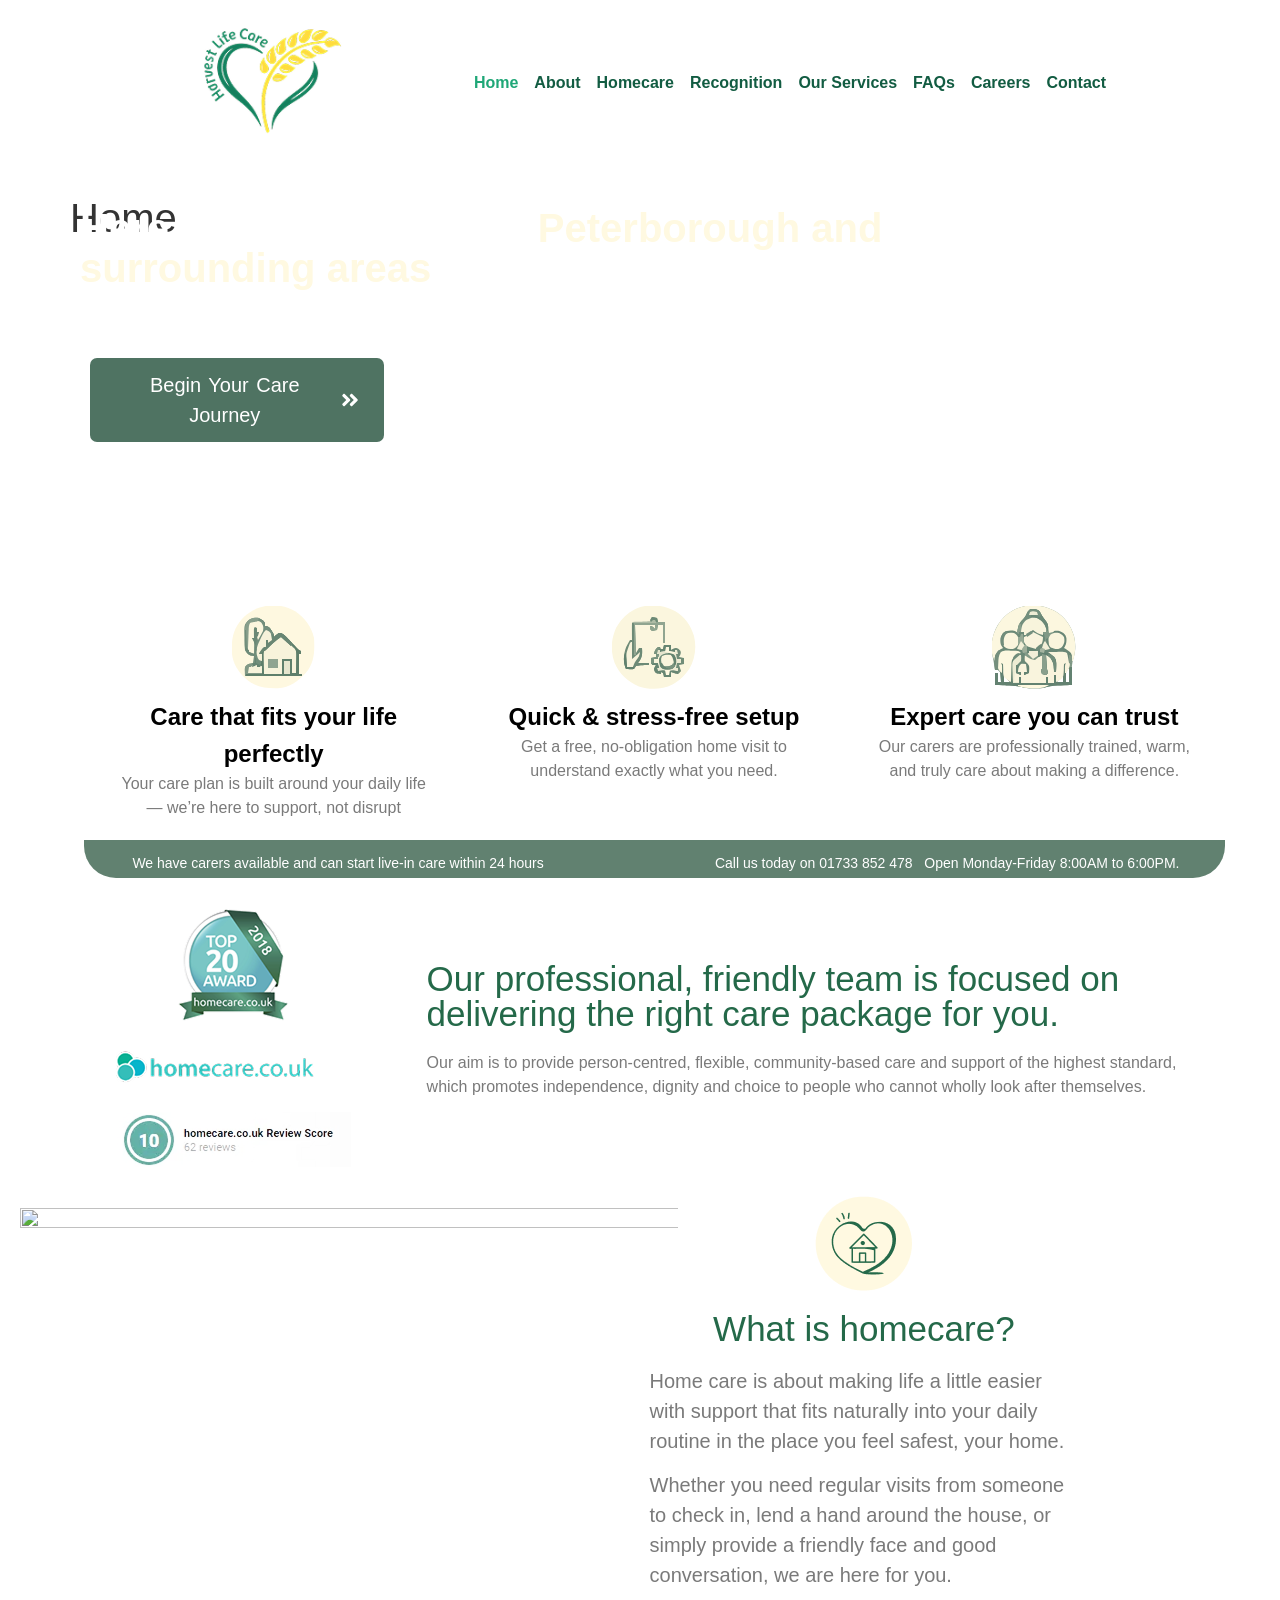
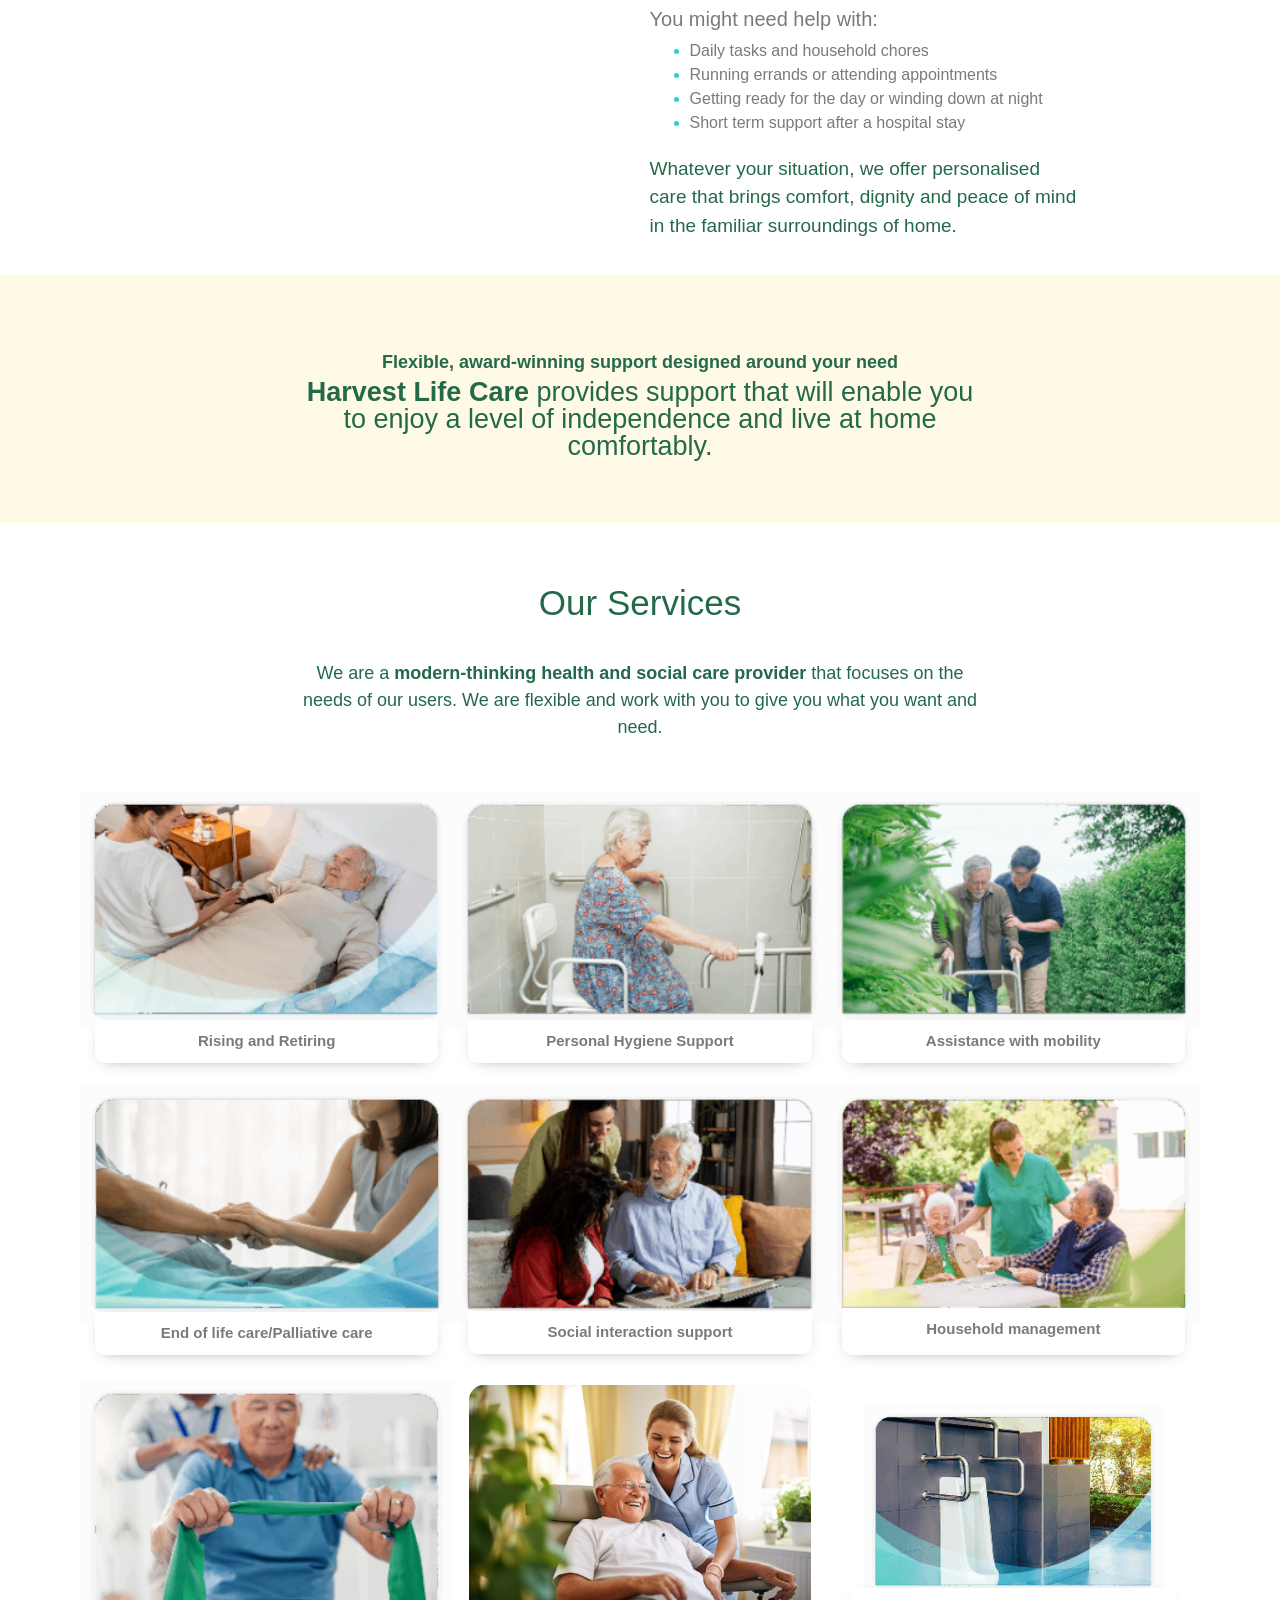
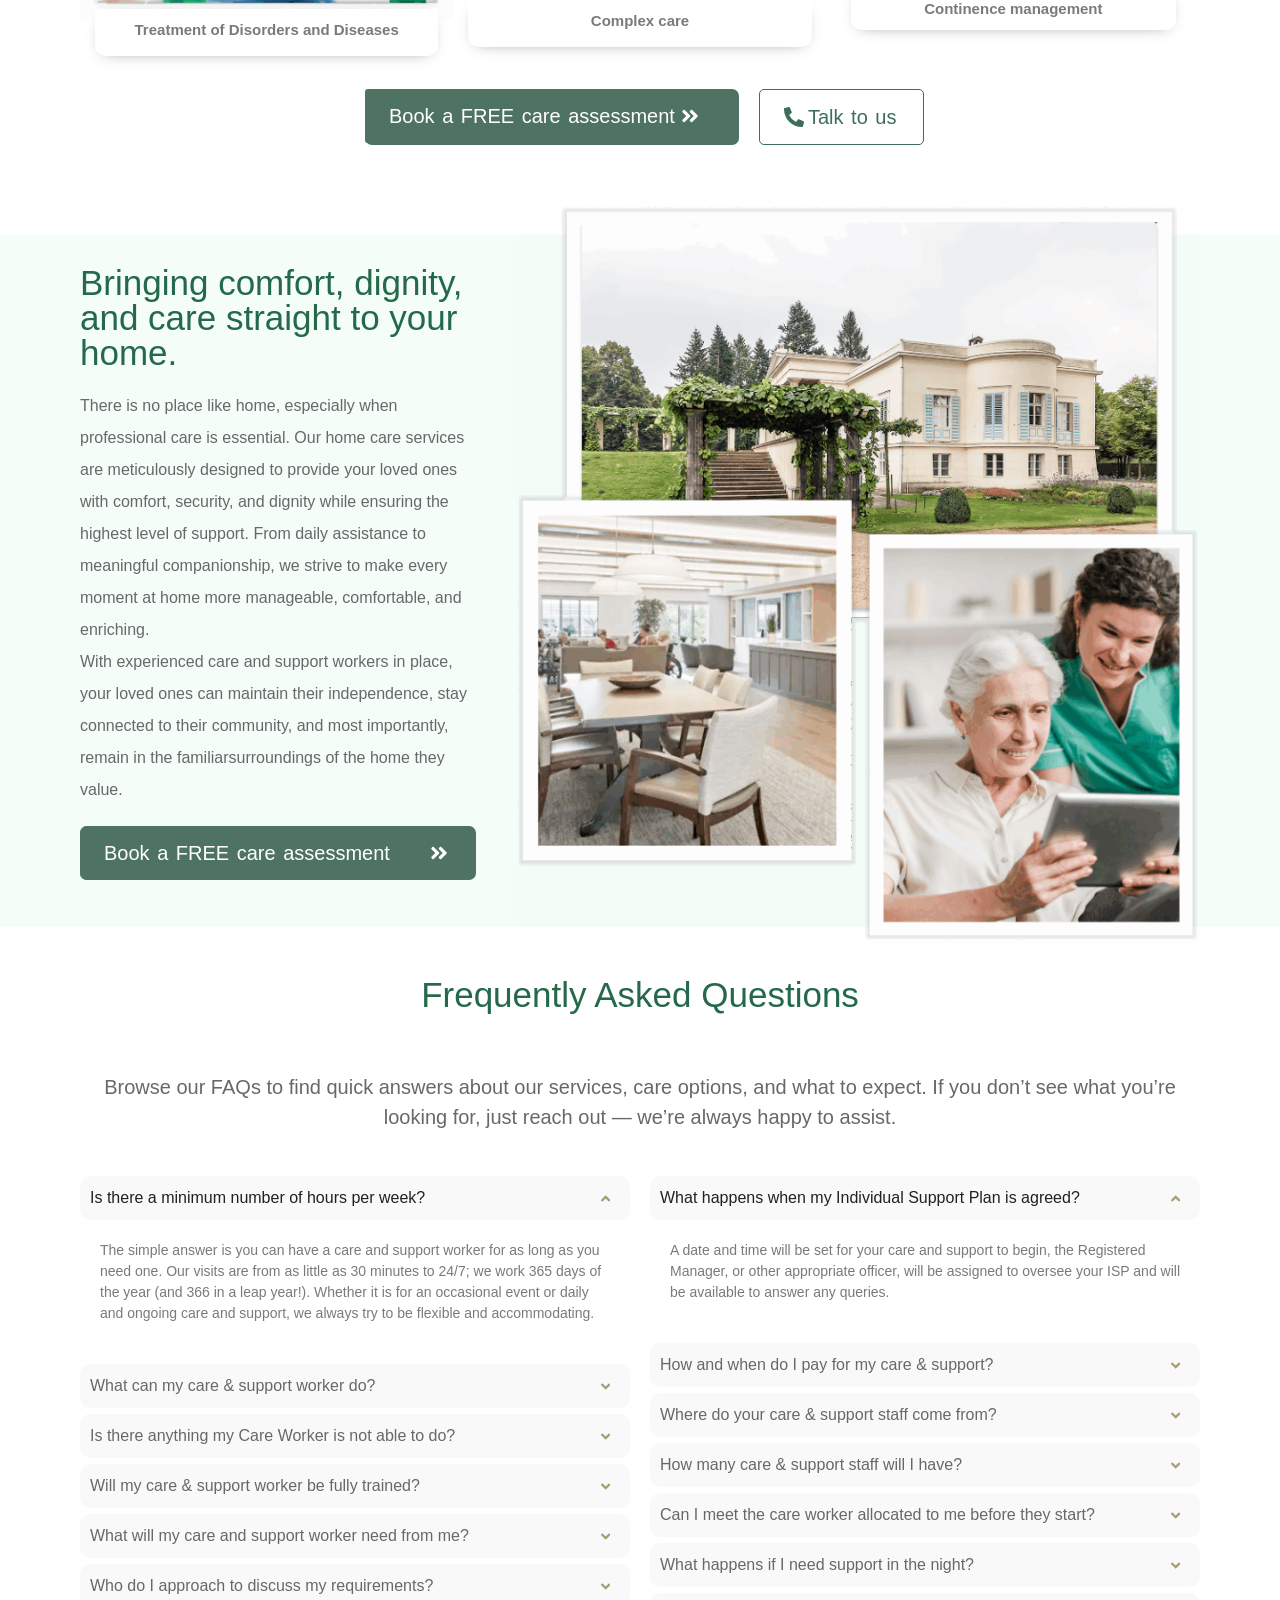
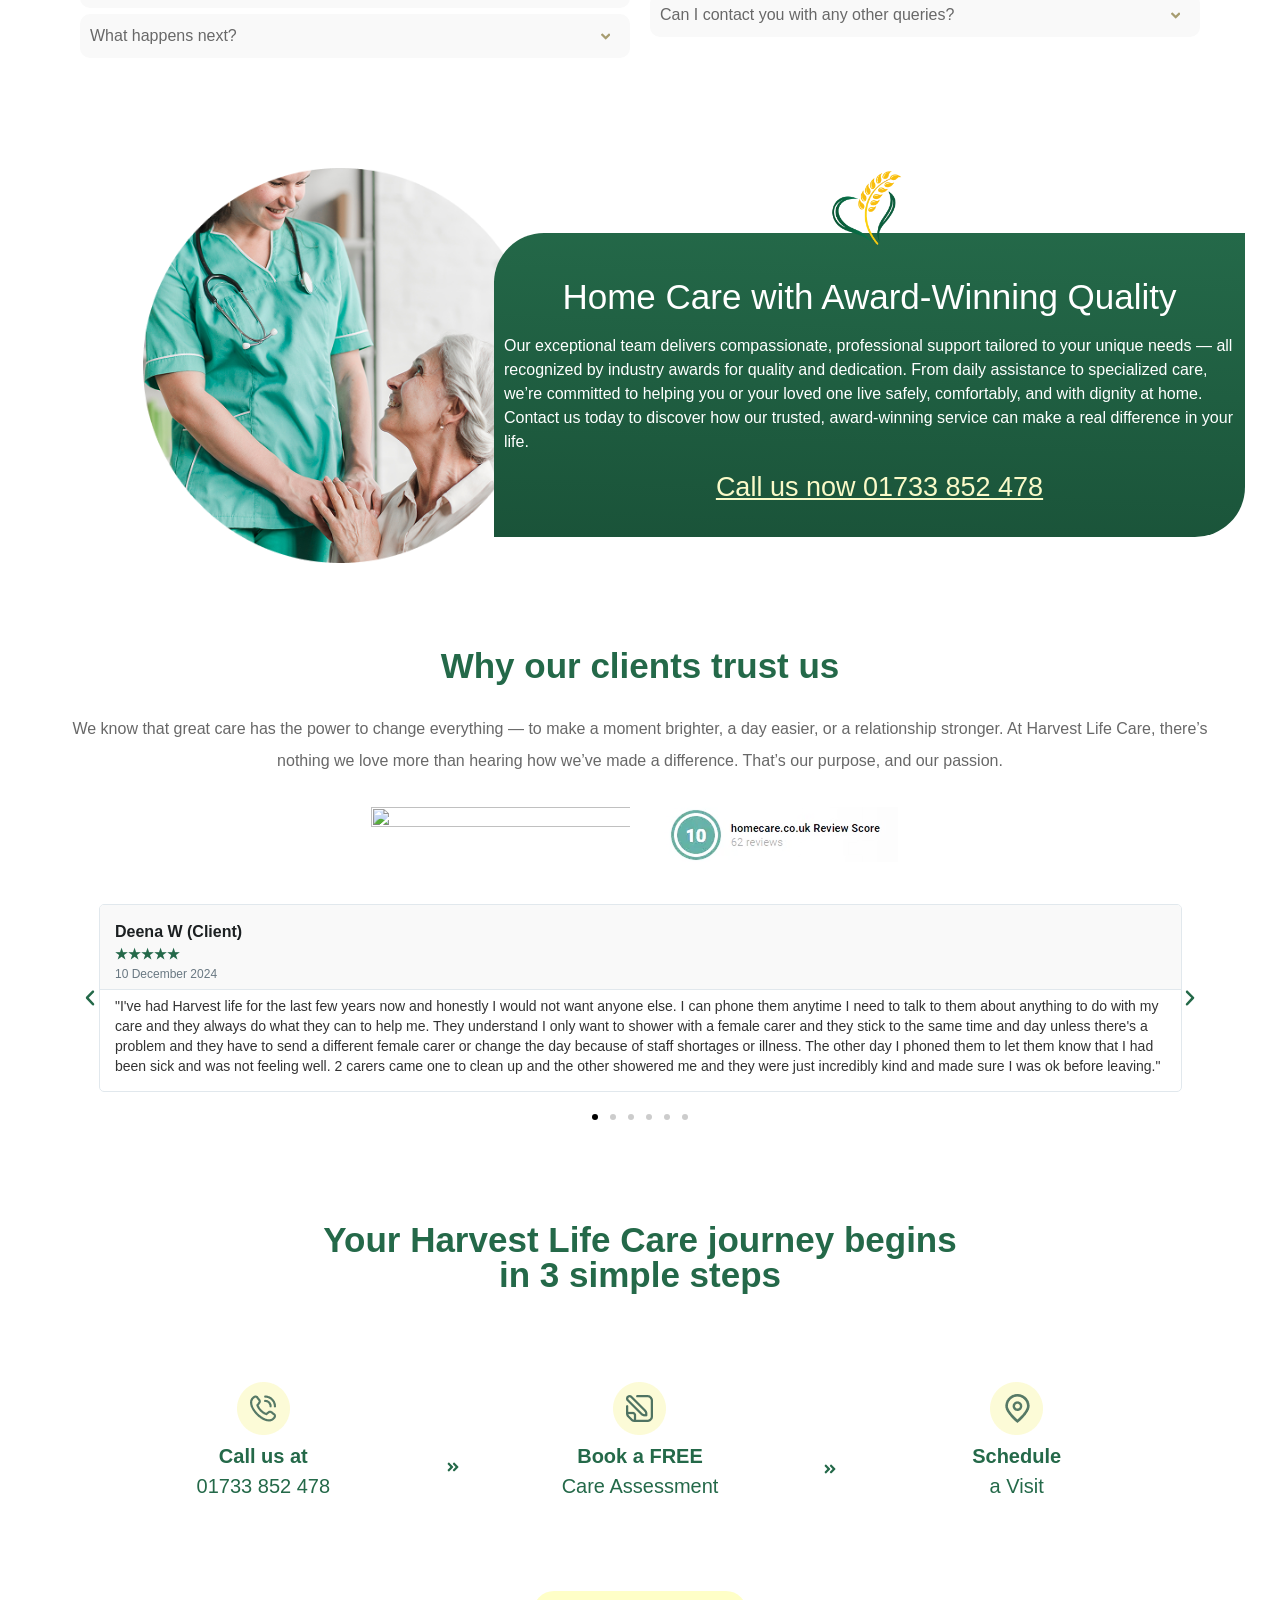
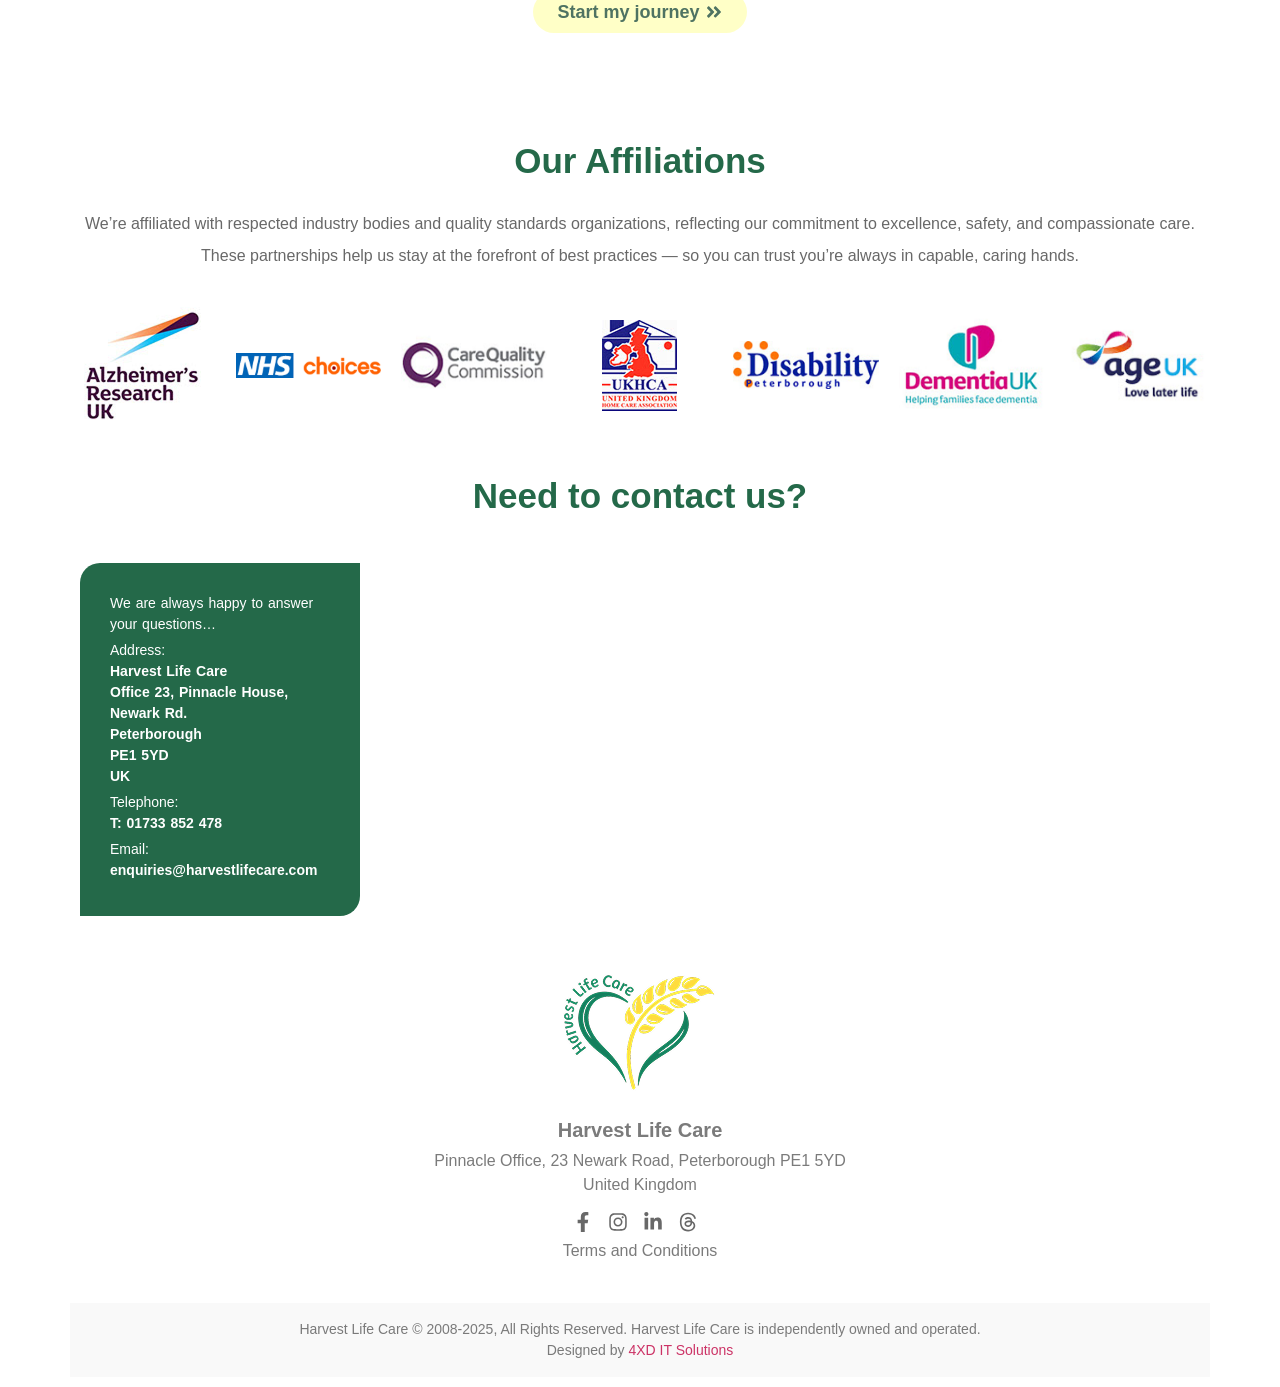
==== commit 33423eb9: "Update index.html" ====
--- a/index.html
+++ b/index.html
@@ -735,7 +735,7 @@
 									<p>We know that great care has the power to change everything — to make a moment brighter, a day easier, or a relationship stronger. At Harvest Life Care, there’s nothing we love more than hearing how we’ve made a difference. That’s our purpose, and our passion.</p>								</div>
 		<div class="elementor-element elementor-element-d95d37f e-grid e-con-full e-con e-child" data-id="d95d37f" data-element_type="container" data-e-type="container">
 				<div class="elementor-element elementor-element-ee22596 elementor-widget elementor-widget-image" data-id="ee22596" data-element_type="widget" data-e-type="widget" data-widget_type="image.default">
-															<img loading="lazy" decoding="async" width="144" height="68" src="./images/CPC.png" class="attachment-large size-large wp-image-80" alt="">															</div>
+															<img loading="lazy" decoding="async" width="906" height="232" src="./images/CPC.png" class="attachment-large size-large wp-image-80" alt="">															</div>
 				<div class="elementor-element elementor-element-92a63bf elementor-widget elementor-widget-image" data-id="92a63bf" data-element_type="widget" data-e-type="widget" data-widget_type="image.default">
 																<a href="https://www.homecare.co.uk/homecare/agency.cfm/id/65432223819#reviews" rel="nofollow noopener" target="_blank">
 							<img loading="lazy" decoding="async" width="236" height="55" src="./images/image-5.png" class="attachment-large size-large wp-image-79" alt="">								</a>
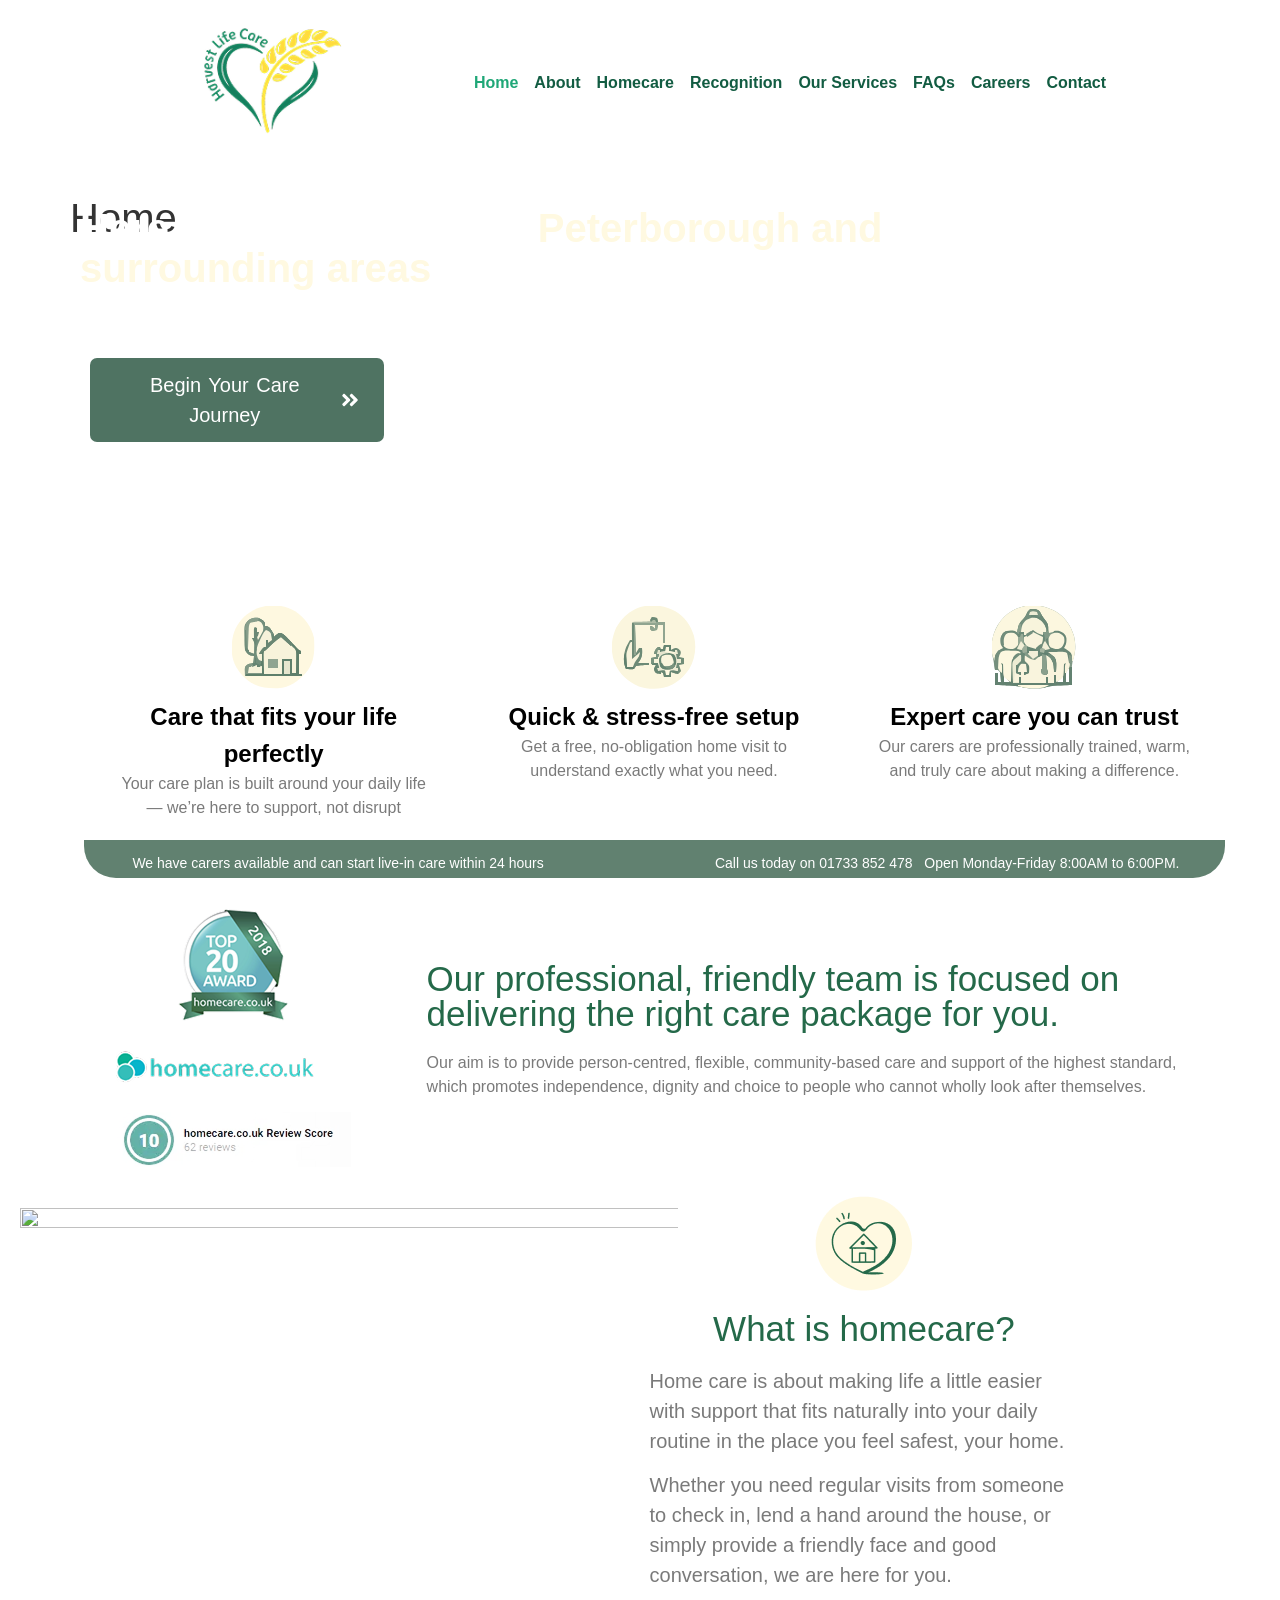
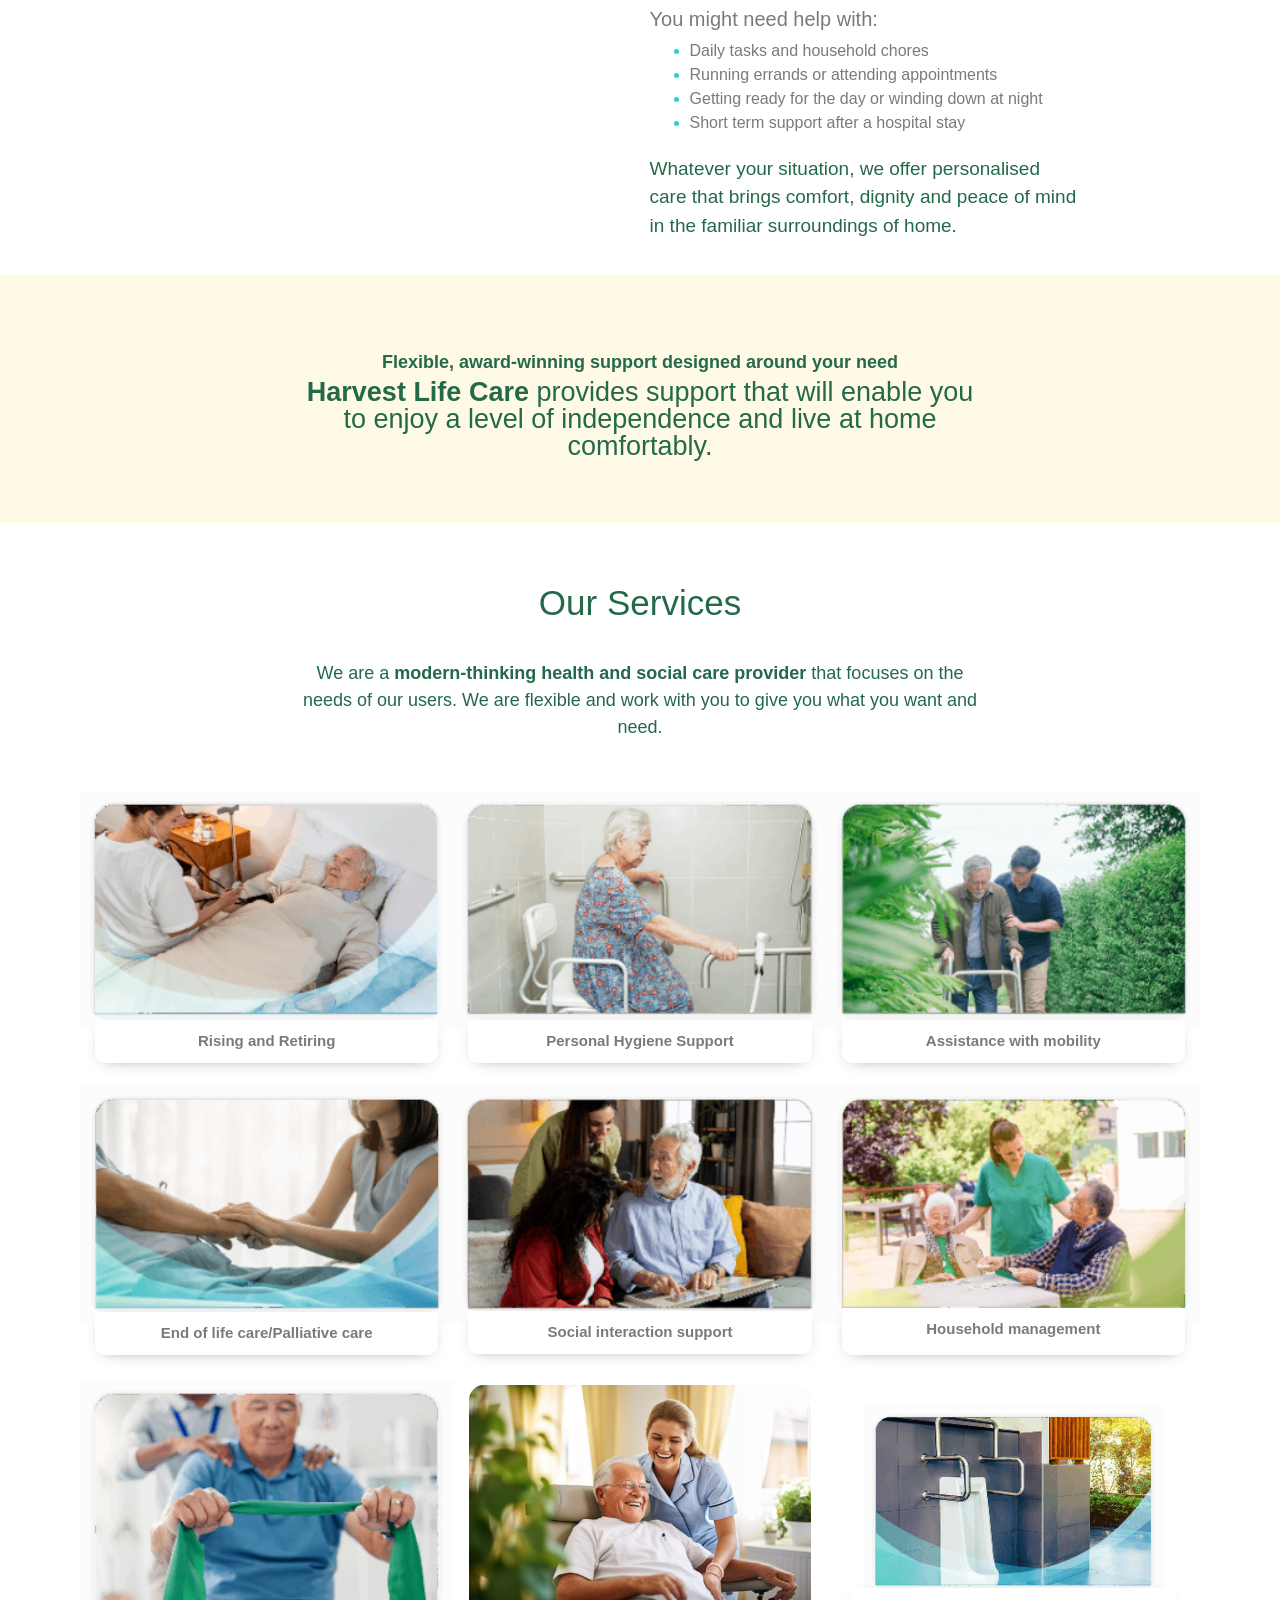
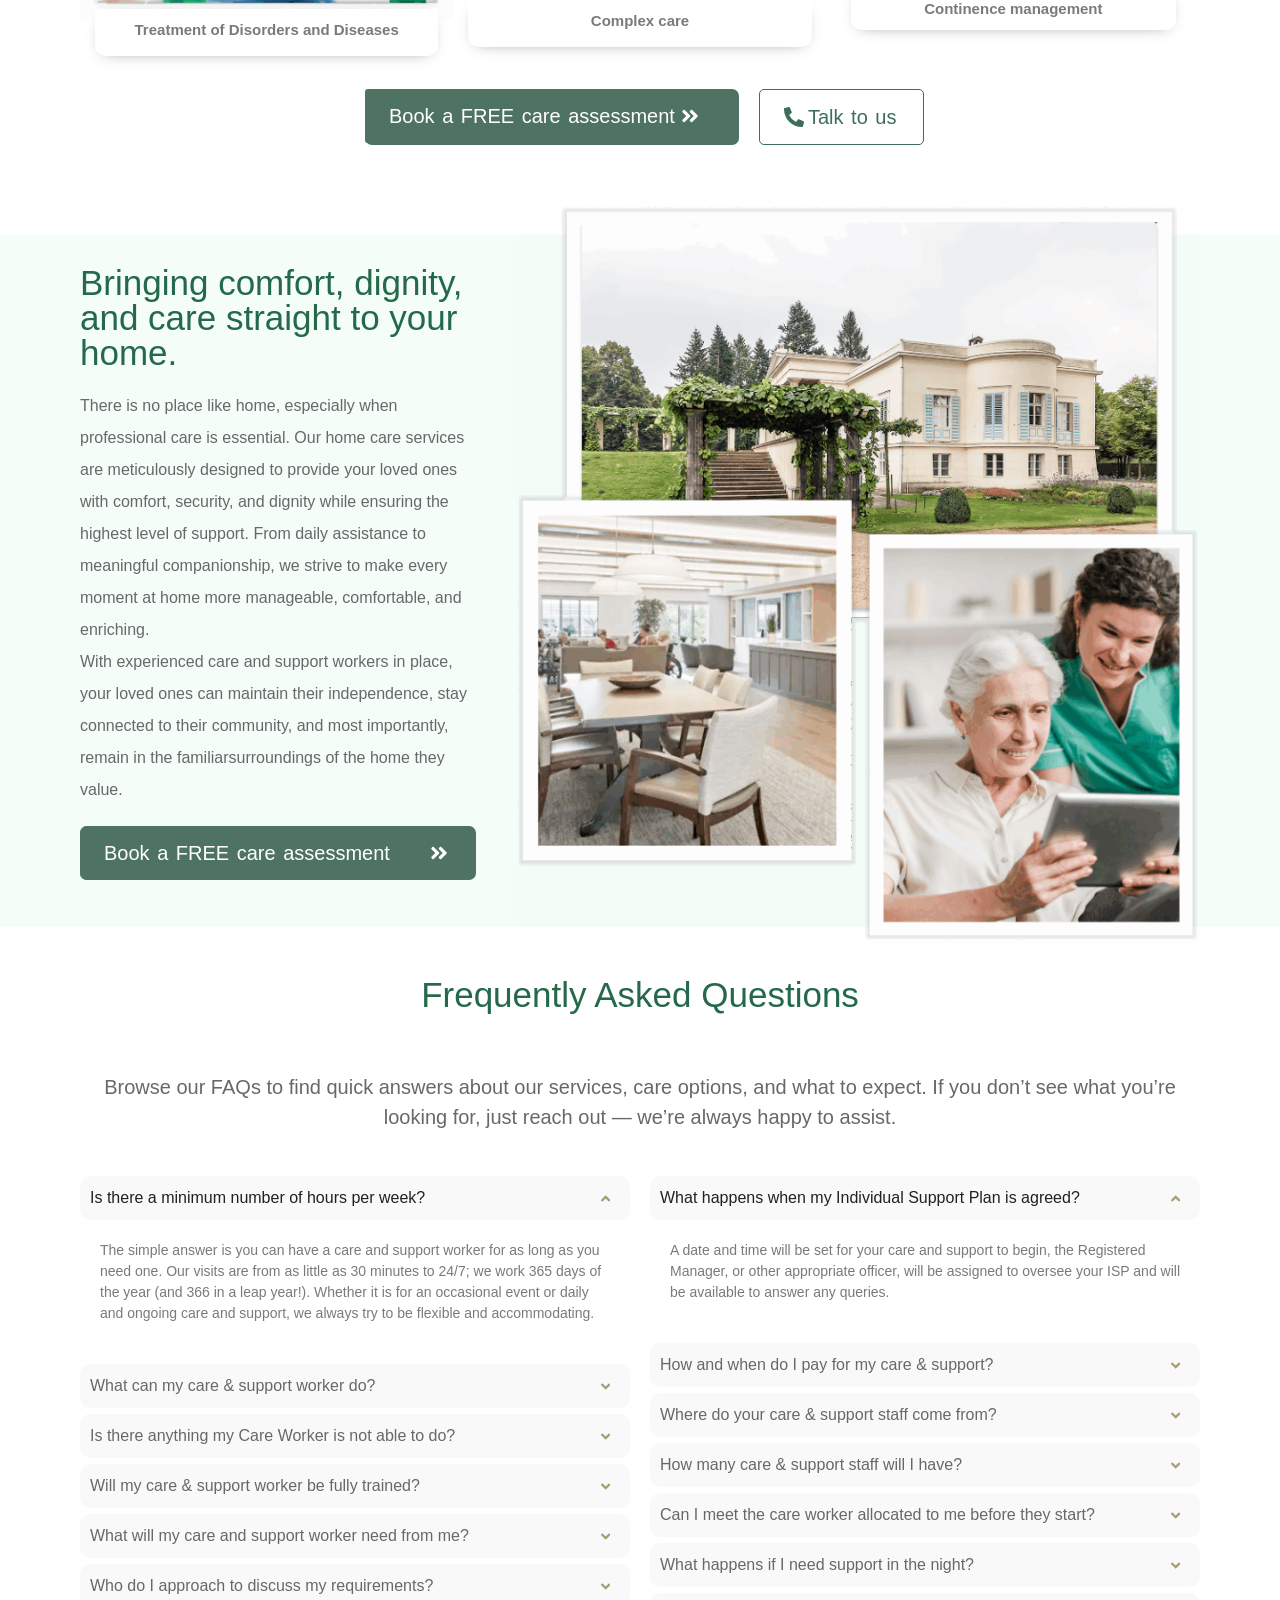
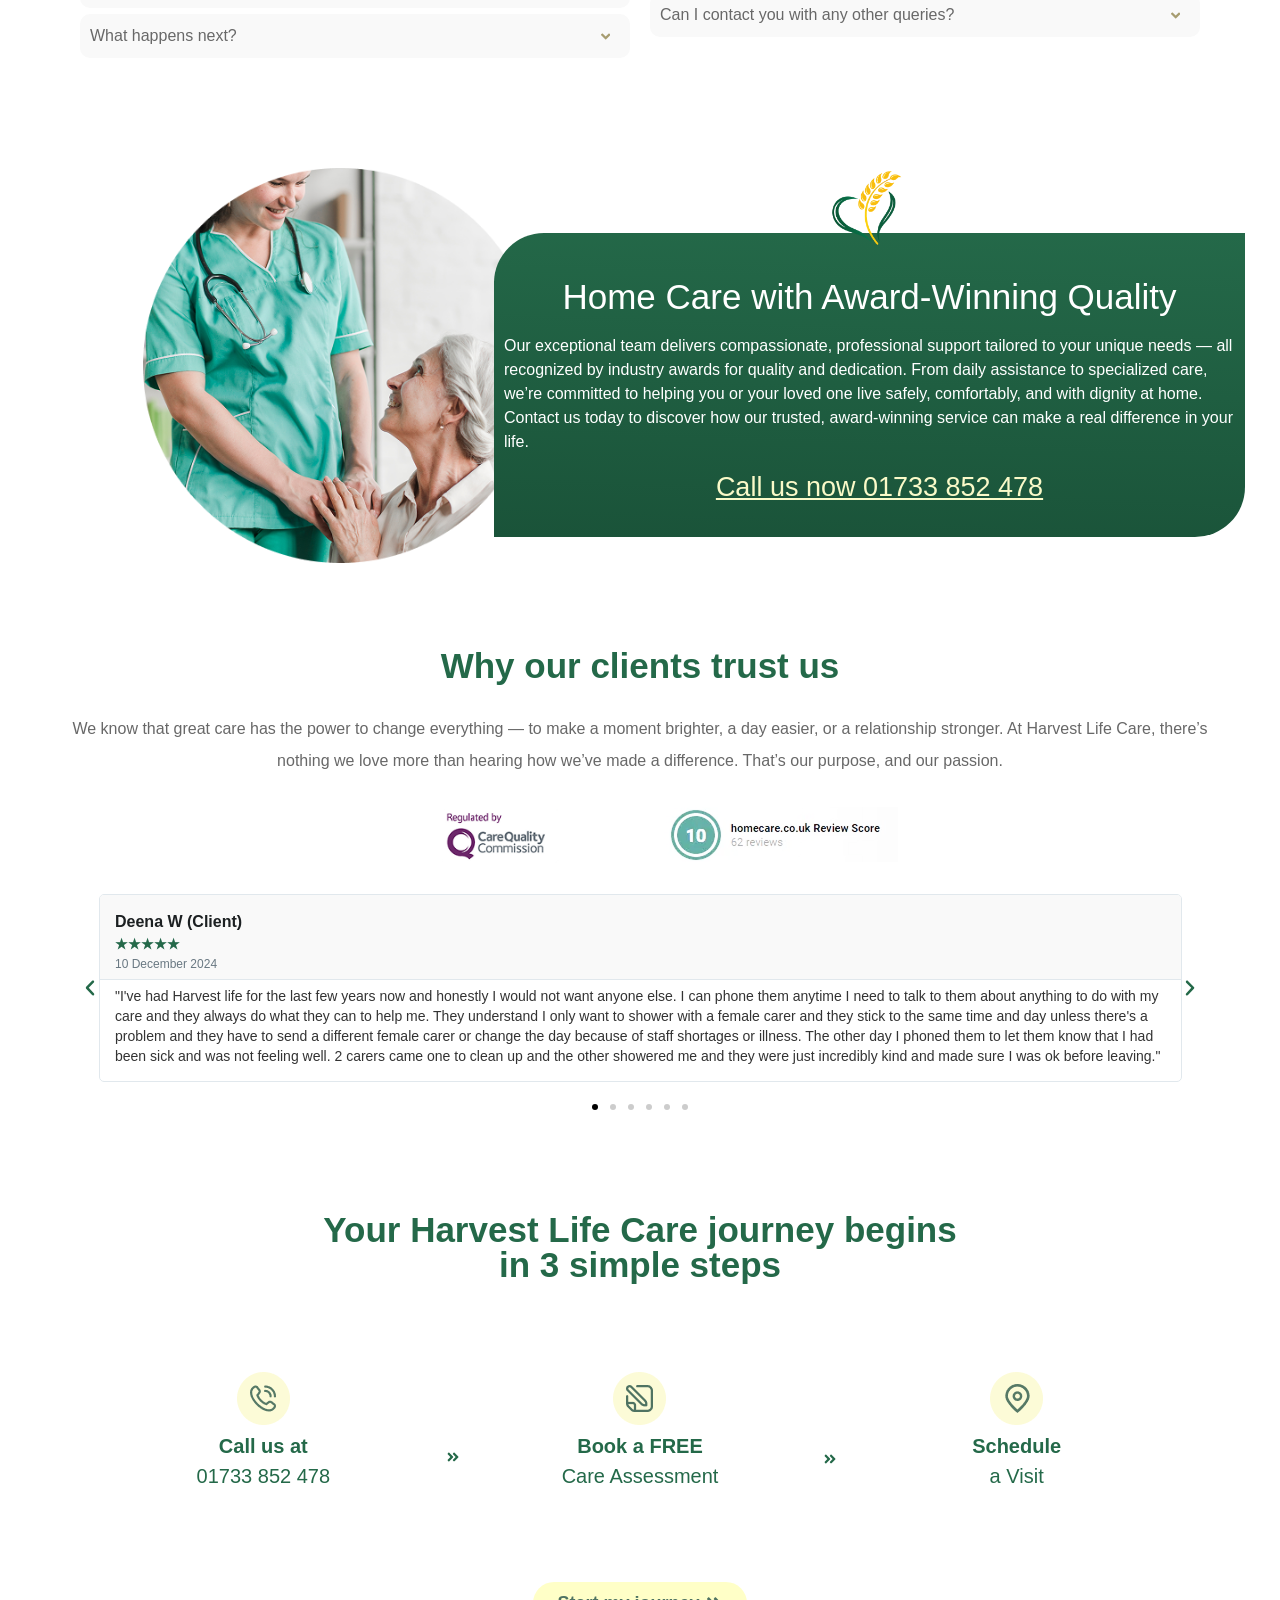
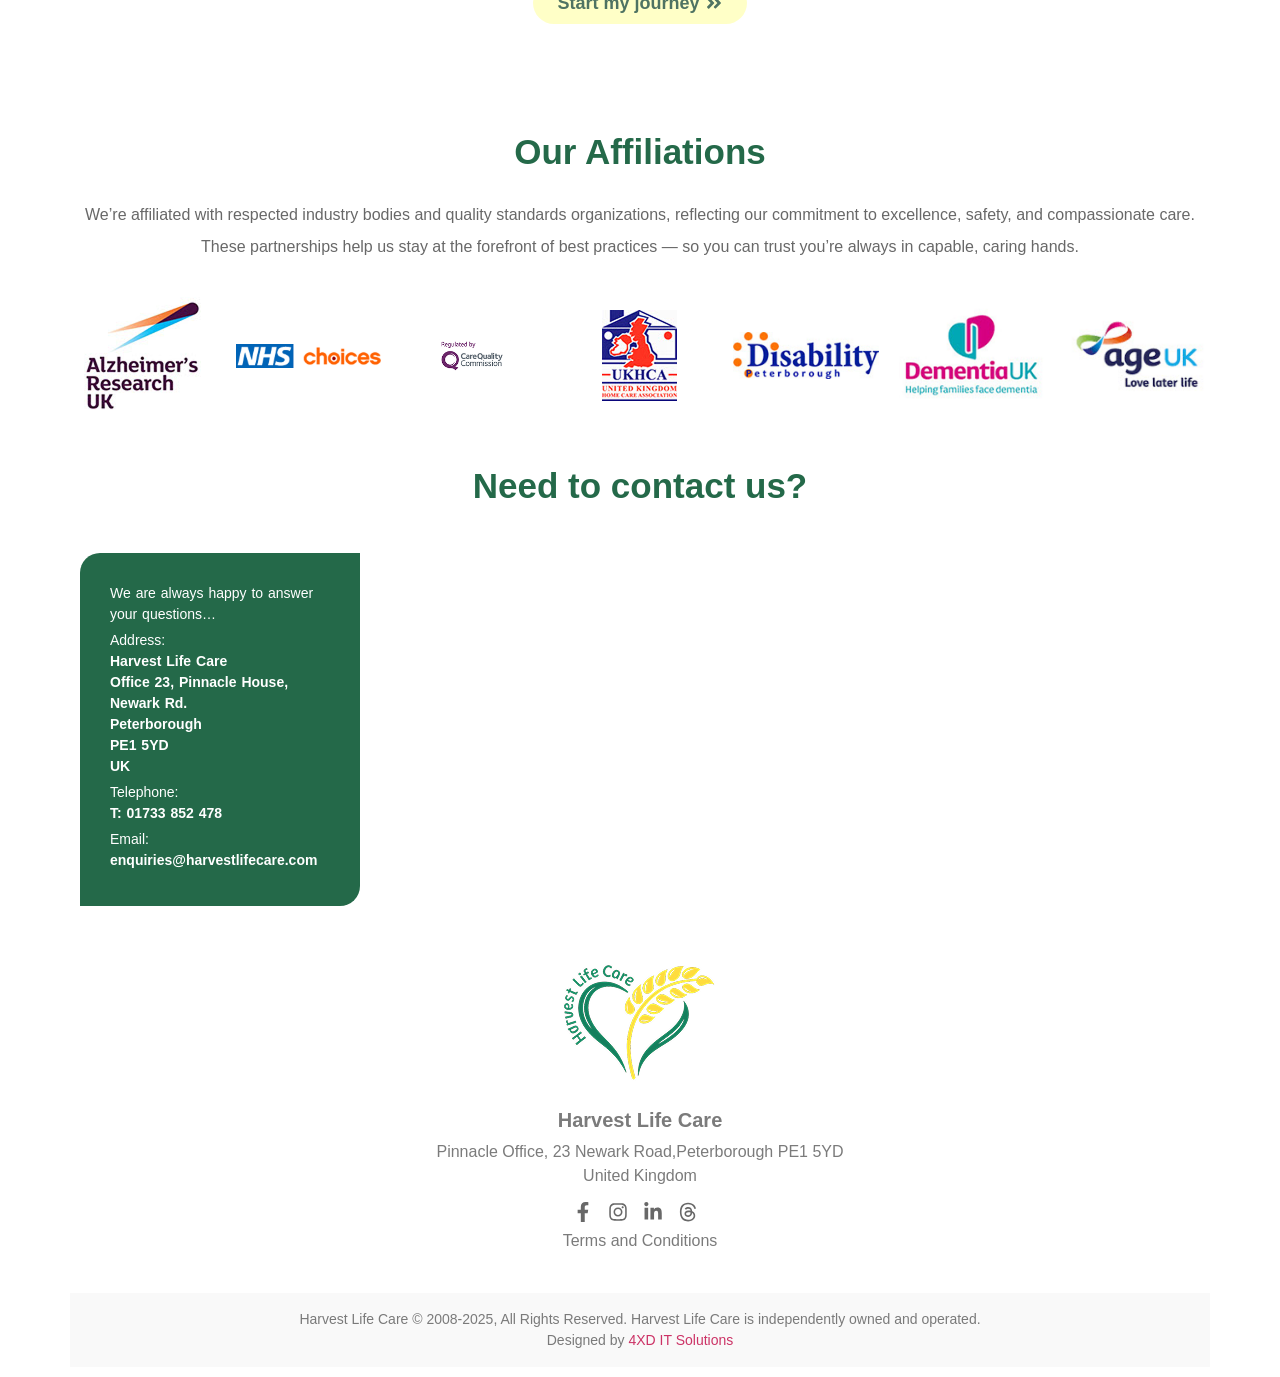
==== commit 87dccee3: "image fix" ====
--- a/index.html
+++ b/index.html
@@ -735,7 +735,7 @@
 									<p>We know that great care has the power to change everything — to make a moment brighter, a day easier, or a relationship stronger. At Harvest Life Care, there’s nothing we love more than hearing how we’ve made a difference. That’s our purpose, and our passion.</p>								</div>
 		<div class="elementor-element elementor-element-d95d37f e-grid e-con-full e-con e-child" data-id="d95d37f" data-element_type="container" data-e-type="container">
 				<div class="elementor-element elementor-element-ee22596 elementor-widget elementor-widget-image" data-id="ee22596" data-element_type="widget" data-e-type="widget" data-widget_type="image.default">
-															<img loading="lazy" decoding="async" width="906" height="232" src="./images/CPC.png" class="attachment-large size-large wp-image-80" alt="">															</div>
+															<img loading="lazy" decoding="async" width="120" height="28" src="./images/image-7.png" class="attachment-large size-large wp-image-80" alt="">															</div>
 				<div class="elementor-element elementor-element-92a63bf elementor-widget elementor-widget-image" data-id="92a63bf" data-element_type="widget" data-e-type="widget" data-widget_type="image.default">
 																<a href="https://www.homecare.co.uk/homecare/agency.cfm/id/65432223819#reviews" rel="nofollow noopener" target="_blank">
 							<img loading="lazy" decoding="async" width="236" height="55" src="./images/image-5.png" class="attachment-large size-large wp-image-79" alt="">								</a>
@@ -899,7 +899,7 @@
 				<div class="elementor-element elementor-element-3d5ce5d elementor-widget elementor-widget-image" data-id="3d5ce5d" data-element_type="widget" data-e-type="widget" data-widget_type="image.default">
 															<img loading="lazy" decoding="async" width="212" height="35" src="./images/choices-logo.png" class="attachment-large size-large wp-image-92" alt="">															</div>
 				<div class="elementor-element elementor-element-84870eb elementor-widget elementor-widget-image" data-id="84870eb" data-element_type="widget" data-e-type="widget" data-widget_type="image.default">
-															<img loading="lazy" decoding="async" width="156" height="79" src="./images/cqc1.png" class="attachment-large size-large wp-image-93" alt="">															</div>
+															<img loading="lazy" decoding="async" width="75" height="91" src="./images/image-7.png" class="attachment-large size-large wp-image-93" alt="">															</div>
 				<div class="elementor-element elementor-element-ab37786 elementor-widget elementor-widget-image" data-id="ab37786" data-element_type="widget" data-e-type="widget" data-widget_type="image.default">
 															<img loading="lazy" decoding="async" width="75" height="91" src="./images/ukhca.png" class="attachment-large size-large wp-image-96" alt="">															</div>
 				<div class="elementor-element elementor-element-5390dbc elementor-widget elementor-widget-image" data-id="5390dbc" data-element_type="widget" data-e-type="widget" data-widget_type="image.default">
@@ -951,8 +951,7 @@
 				<div class="elementor-element elementor-element-151f7ed5 elementor-widget elementor-widget-text-editor" data-id="151f7ed5" data-element_type="widget" data-e-type="widget" data-widget_type="text-editor.default">
 									<p>Harvest Life Care</p>								</div>
 				<div class="elementor-element elementor-element-395817f6 elementor-widget elementor-widget-text-editor" data-id="395817f6" data-element_type="widget" data-e-type="widget" data-widget_type="text-editor.default">
-									<p>Pinnacle Office, 23 Newark Road, -Peterborough PE1 5YD<br>United Kingdom</p>								</div>
+									<p>Pinnacle Office, 23 Newark Road,Peterborough PE1 5YD<br>United Kingdom</p>								</div>
 				<div class="elementor-element elementor-element-3c13d504 elementor-icon-list--layout-inline elementor-align-start elementor-list-item-link-full_width elementor-widget elementor-widget-icon-list" data-id="3c13d504" data-element_type="widget" data-e-type="widget" data-widget_type="icon-list.default">
 							<ul class="elementor-icon-list-items elementor-inline-items">
 							<li class="elementor-icon-list-item elementor-inline-item">
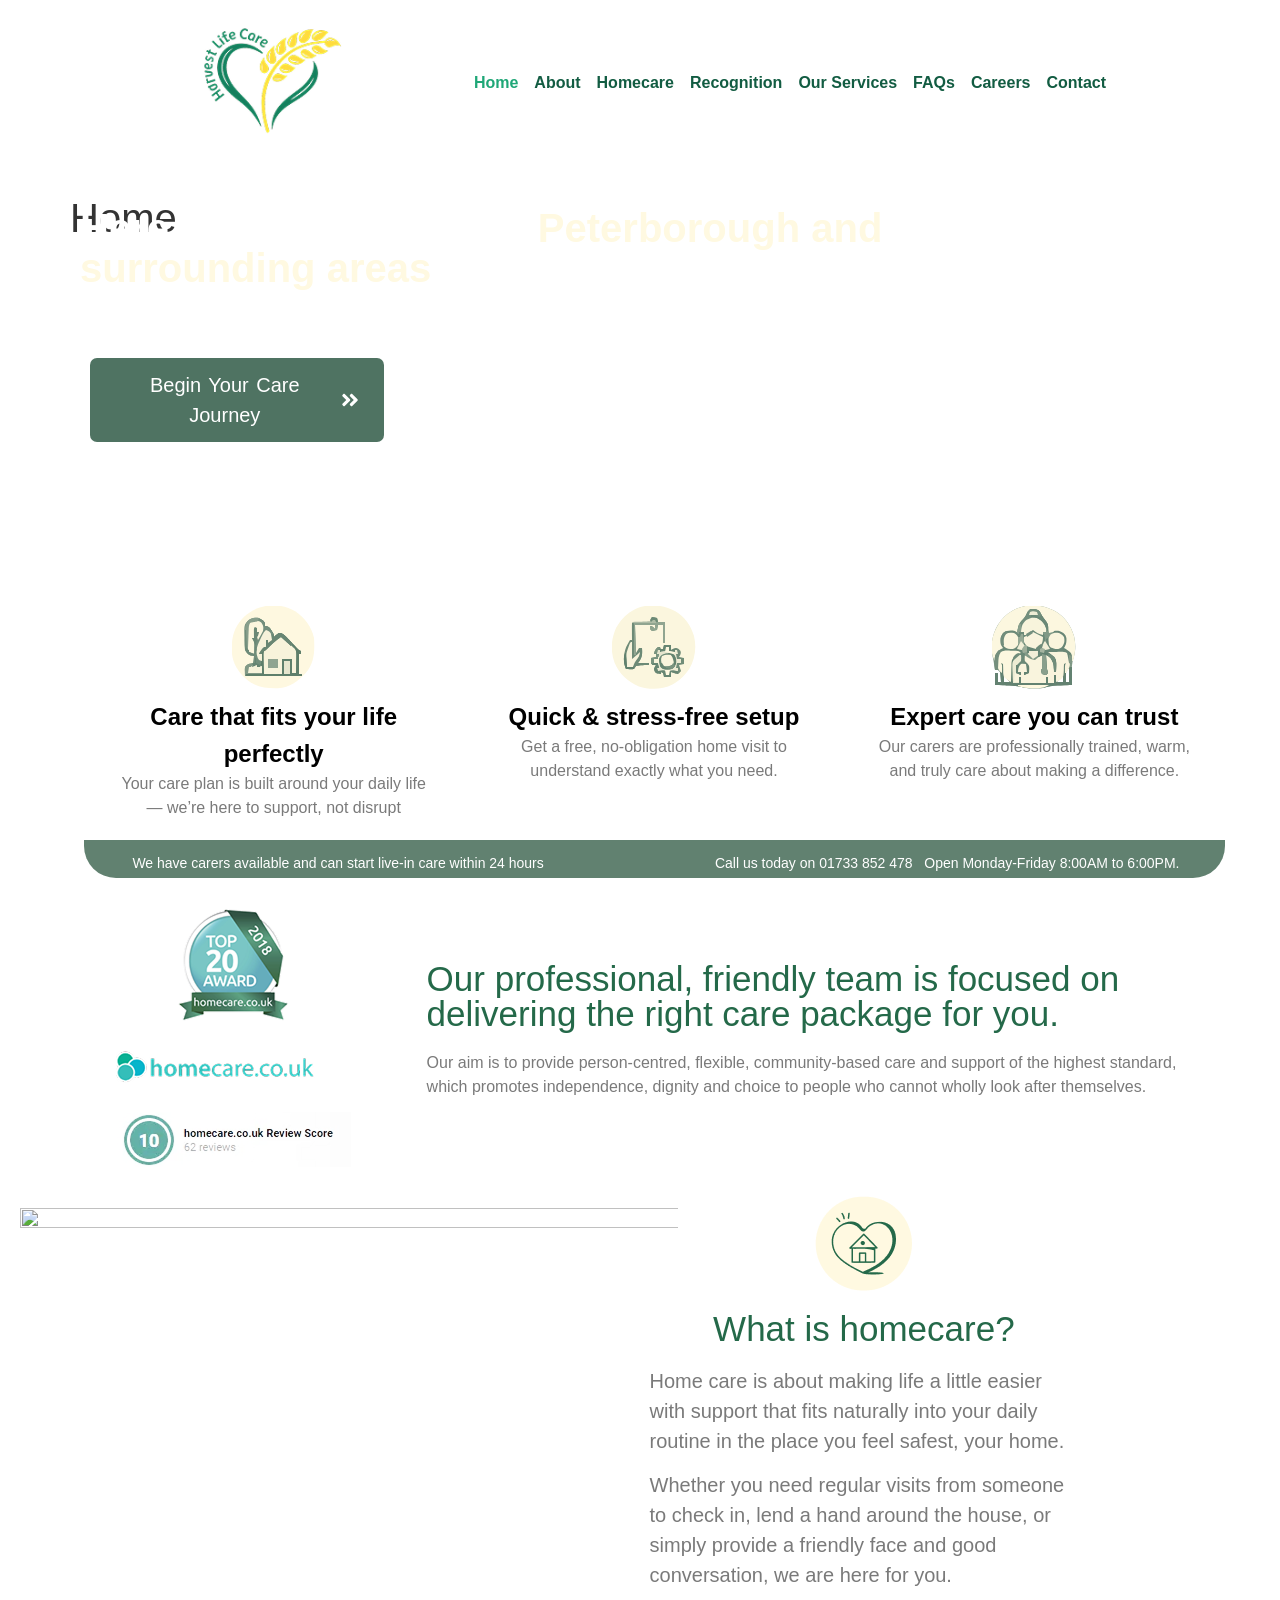
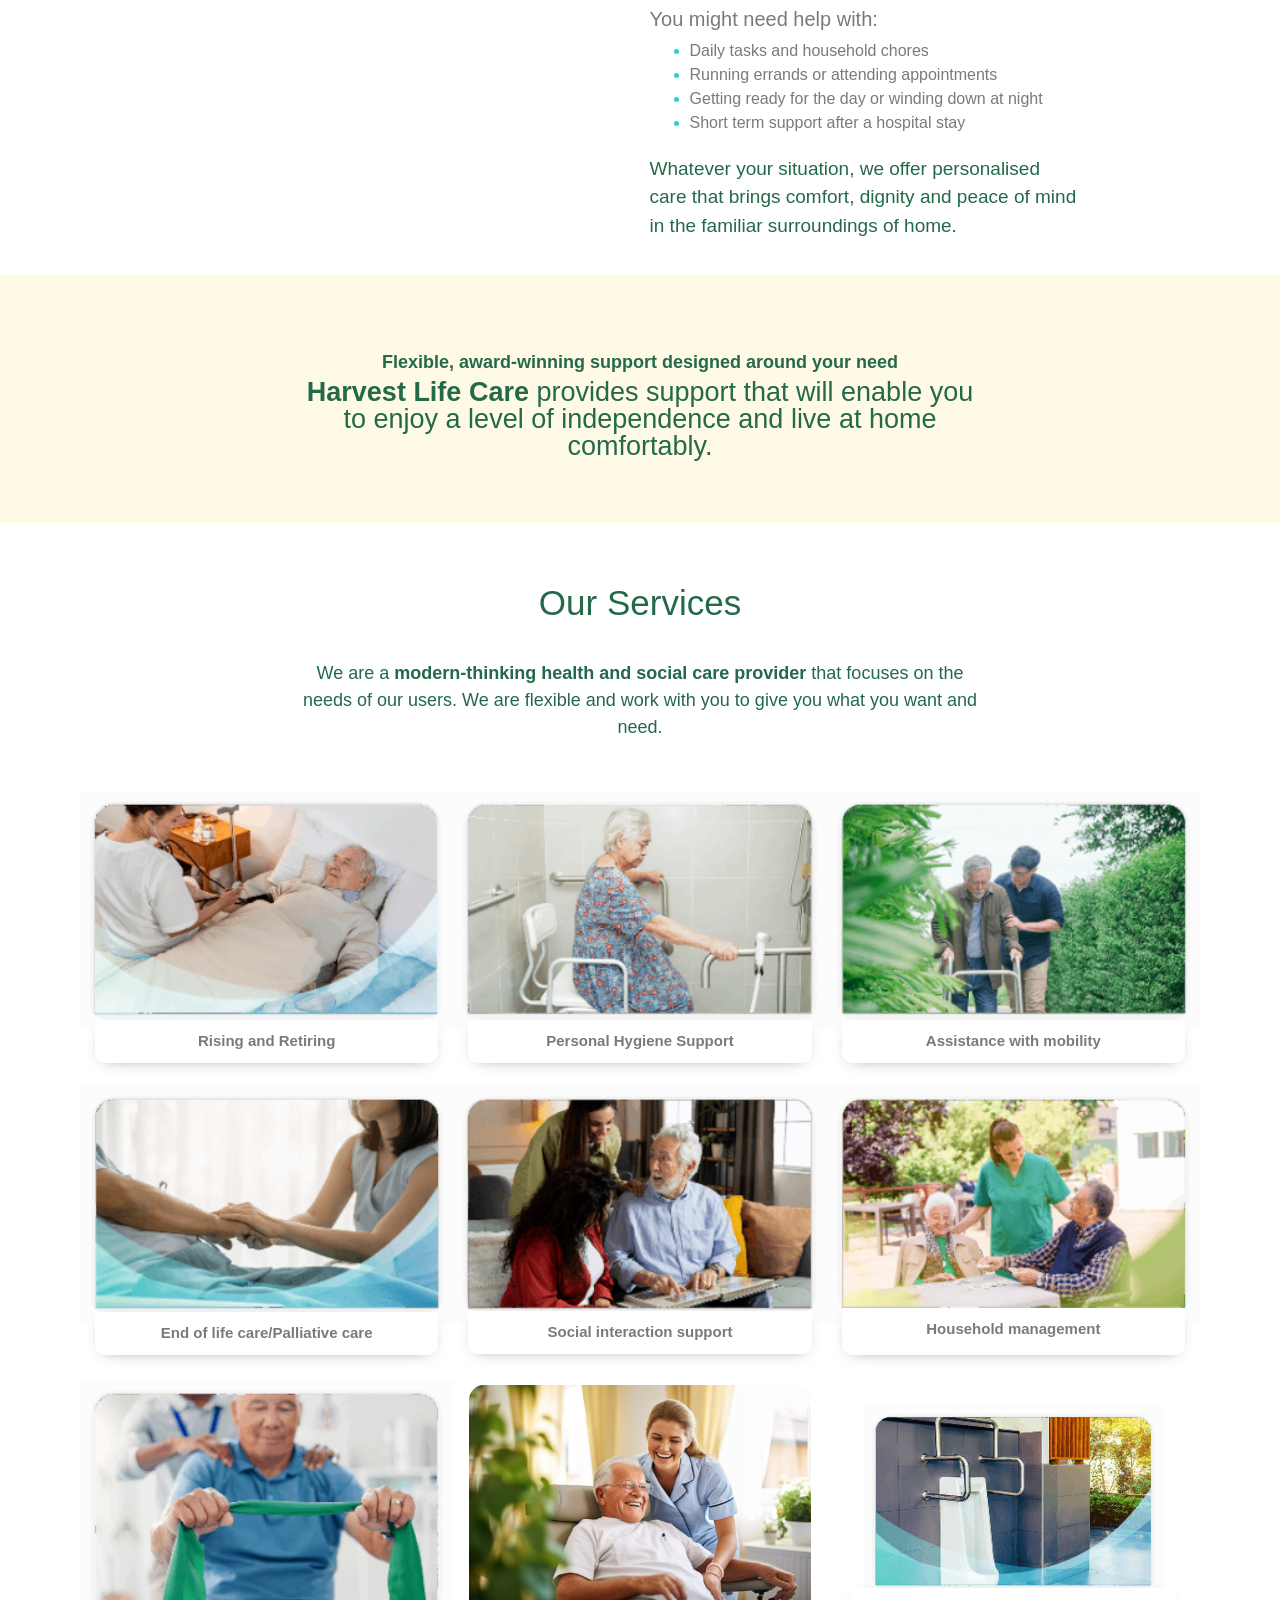
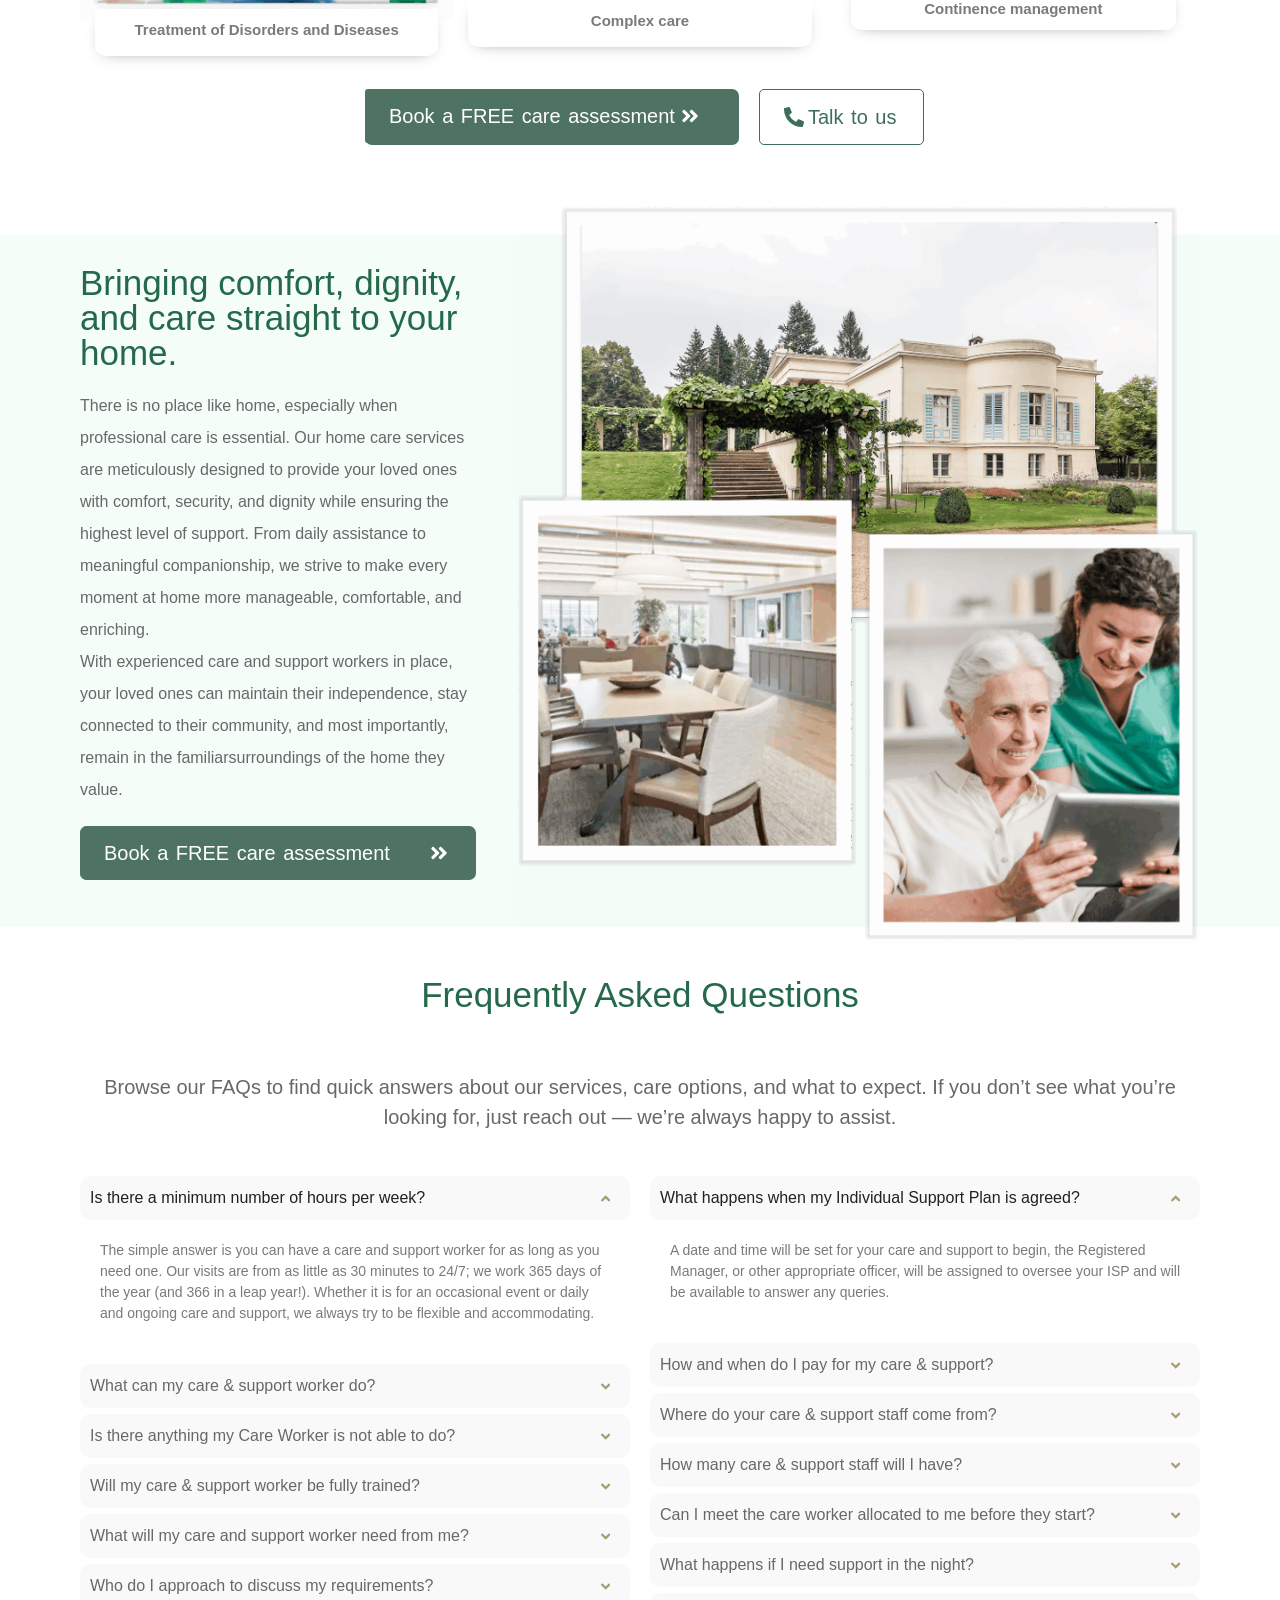
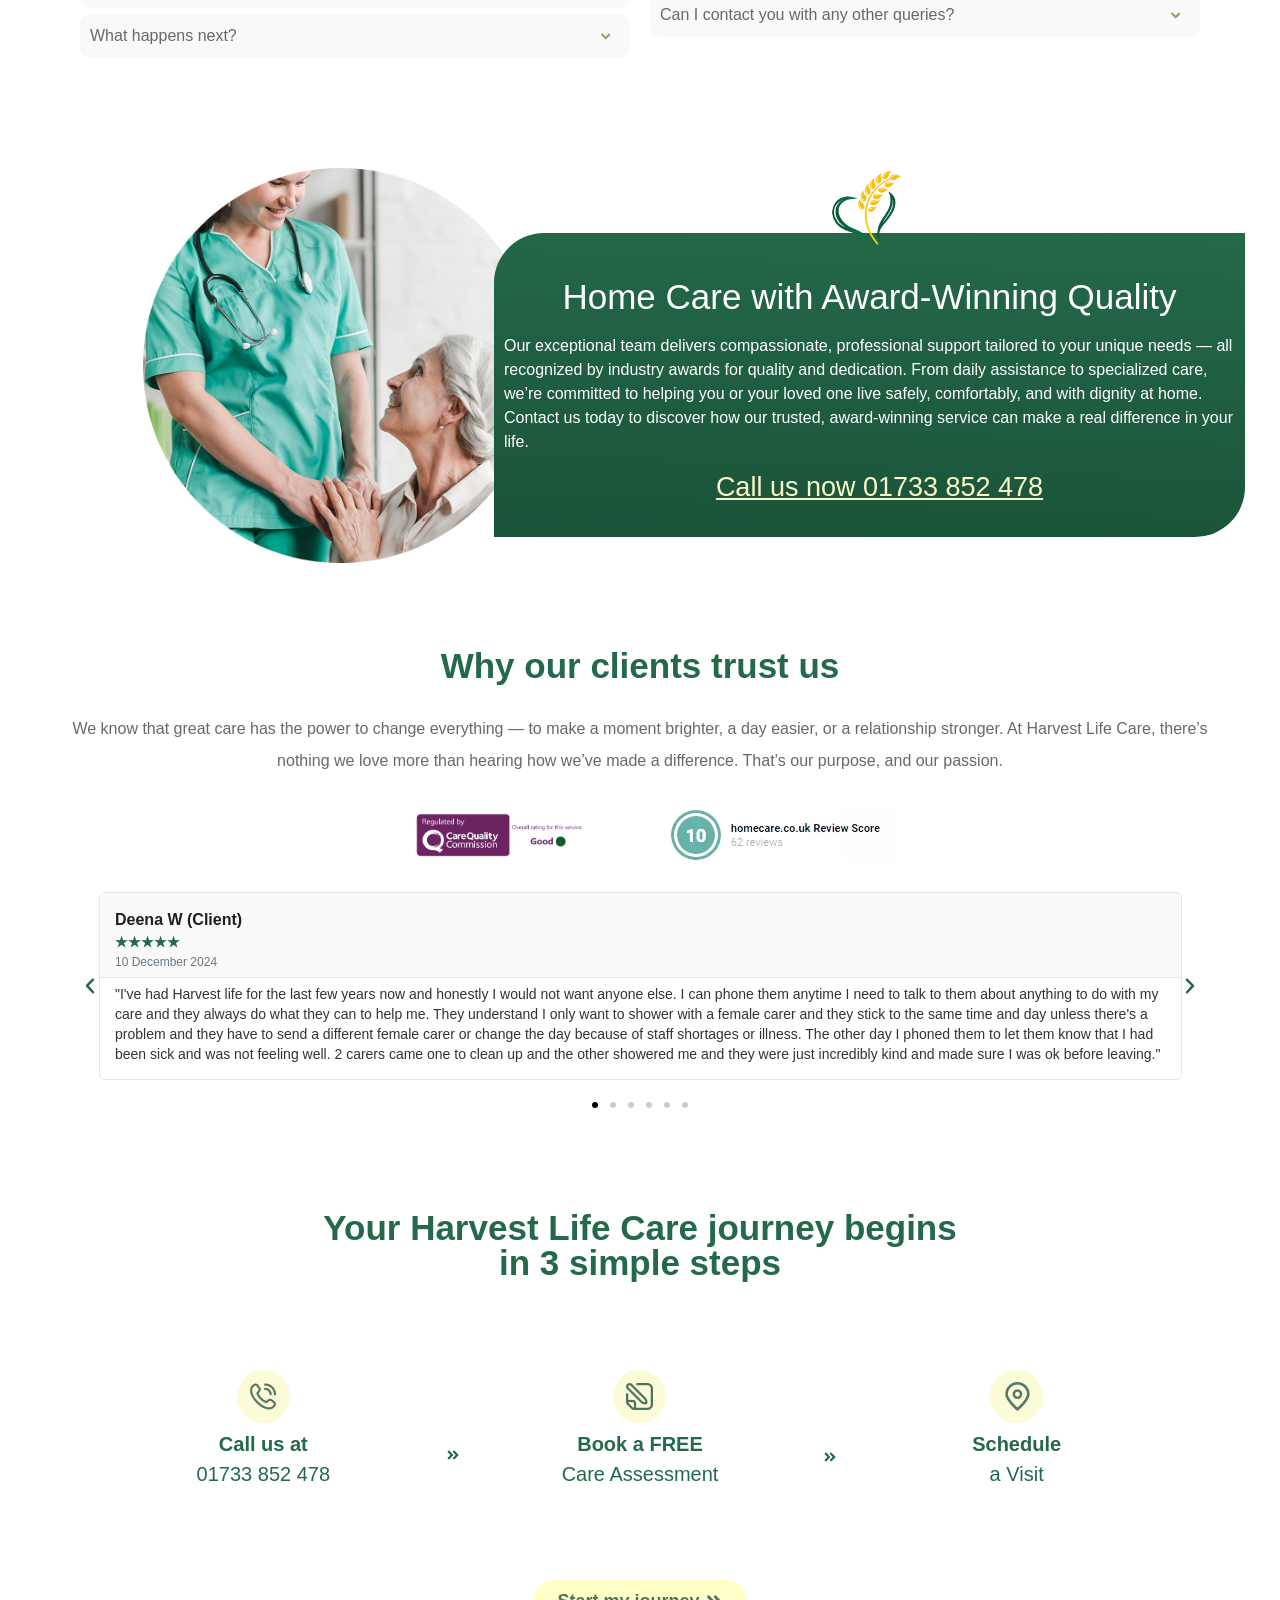
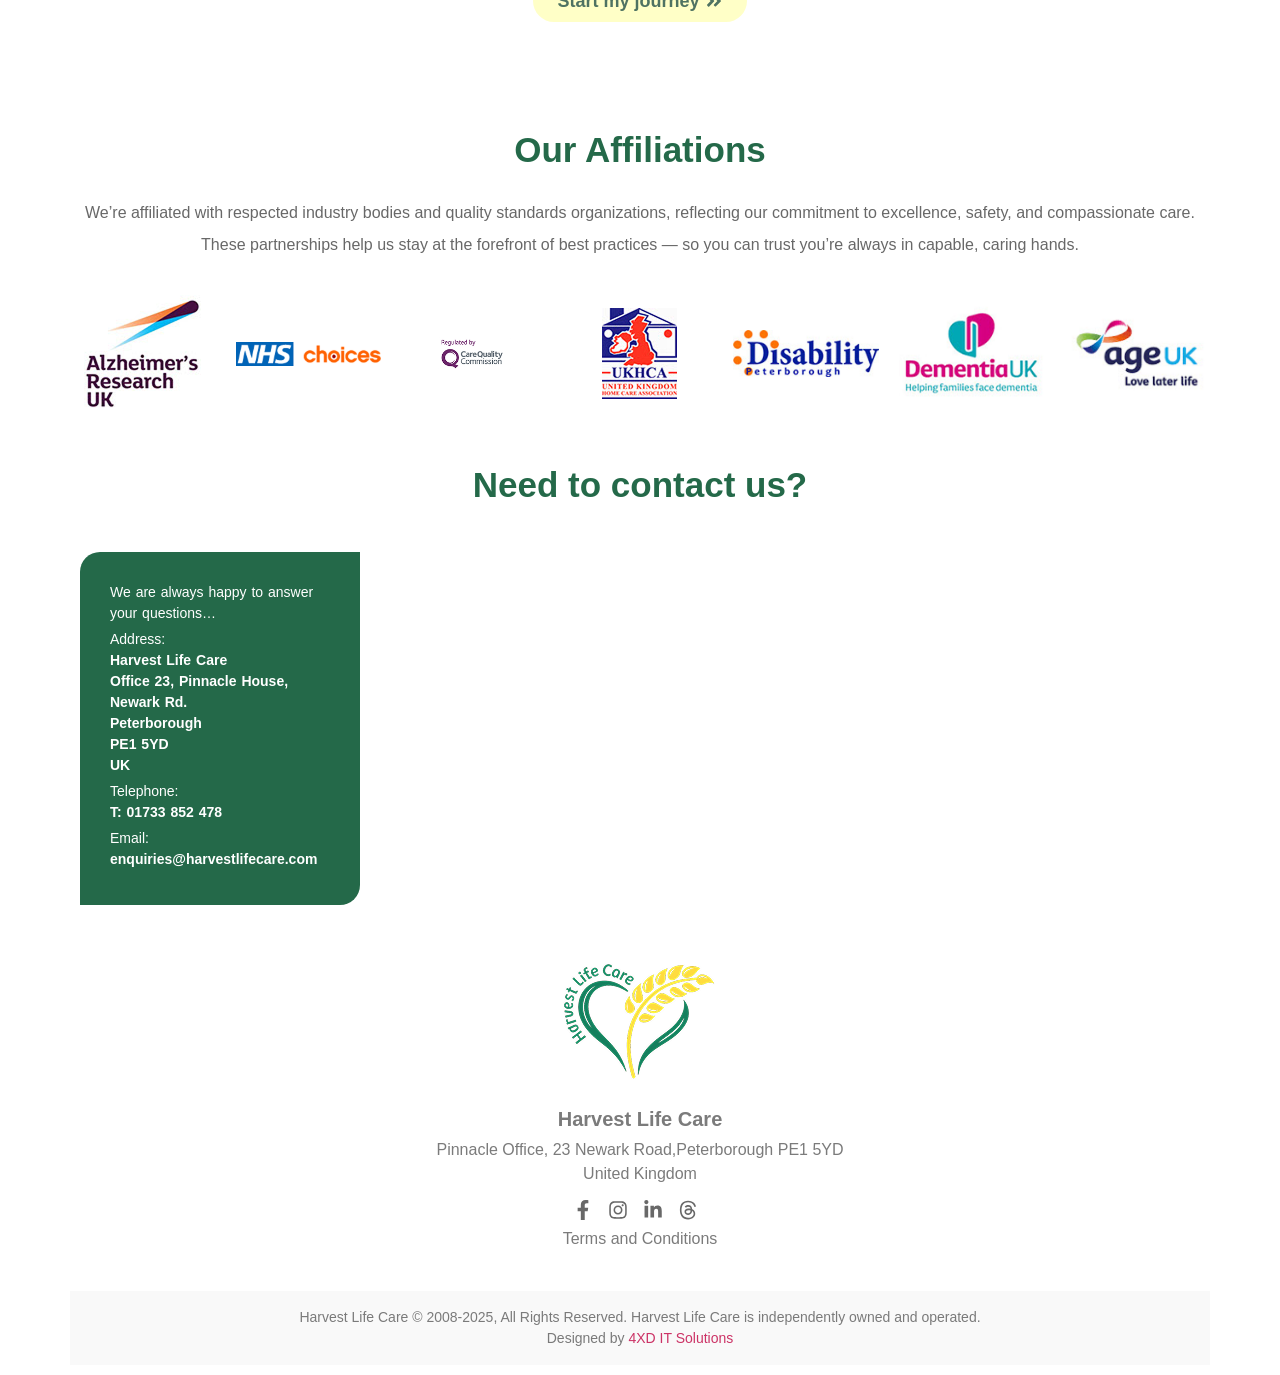
==== commit 14856449: "update" ====
--- a/index.html
+++ b/index.html
@@ -735,7 +735,7 @@
 									<p>We know that great care has the power to change everything — to make a moment brighter, a day easier, or a relationship stronger. At Harvest Life Care, there’s nothing we love more than hearing how we’ve made a difference. That’s our purpose, and our passion.</p>								</div>
 		<div class="elementor-element elementor-element-d95d37f e-grid e-con-full e-con e-child" data-id="d95d37f" data-element_type="container" data-e-type="container">
 				<div class="elementor-element elementor-element-ee22596 elementor-widget elementor-widget-image" data-id="ee22596" data-element_type="widget" data-e-type="widget" data-widget_type="image.default">
-															<img loading="lazy" decoding="async" width="120" height="28" src="./images/image-7.png" class="attachment-large size-large wp-image-80" alt="">															</div>
+															<img loading="lazy" decoding="async" width="170" height="40" src="./images/CQC.png" class="attachment-large size-large wp-image-80" alt="">															</div>
 				<div class="elementor-element elementor-element-92a63bf elementor-widget elementor-widget-image" data-id="92a63bf" data-element_type="widget" data-e-type="widget" data-widget_type="image.default">
 																<a href="https://www.homecare.co.uk/homecare/agency.cfm/id/65432223819#reviews" rel="nofollow noopener" target="_blank">
 							<img loading="lazy" decoding="async" width="236" height="55" src="./images/image-5.png" class="attachment-large size-large wp-image-79" alt="">								</a>
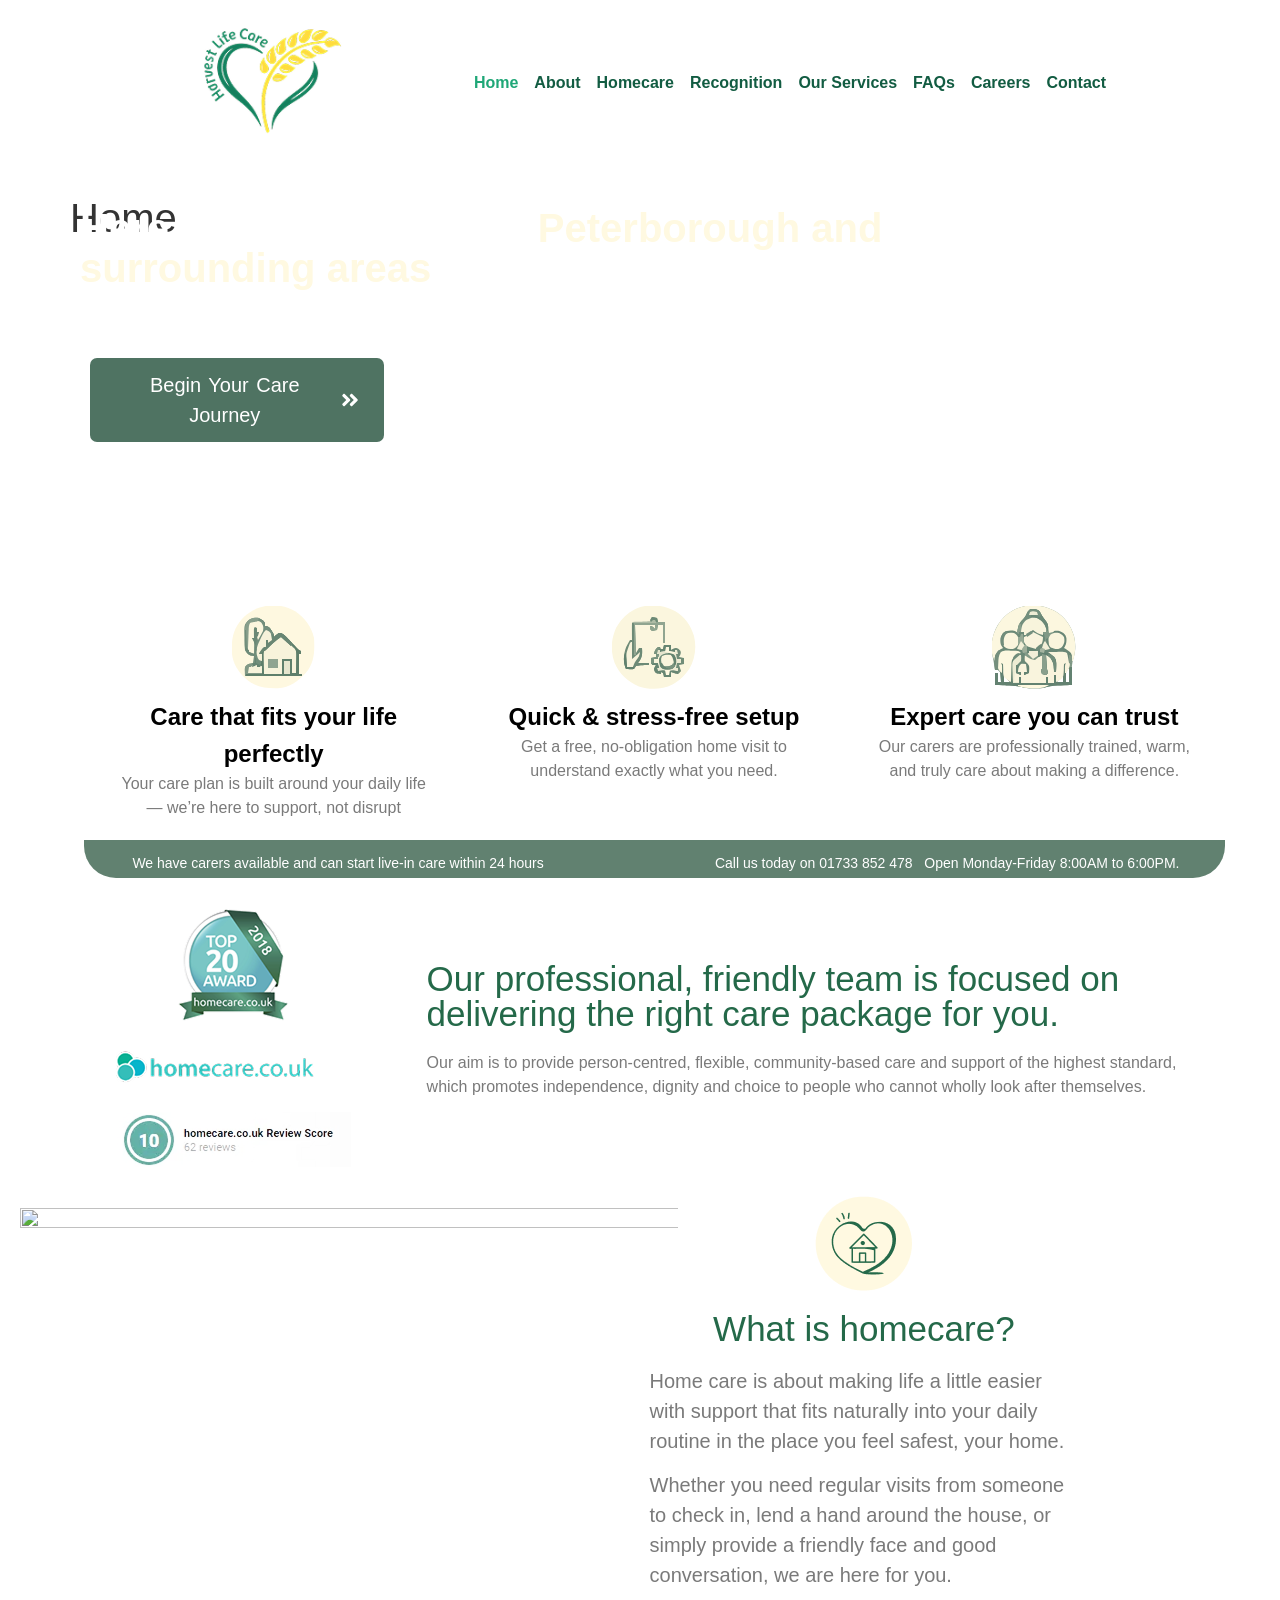
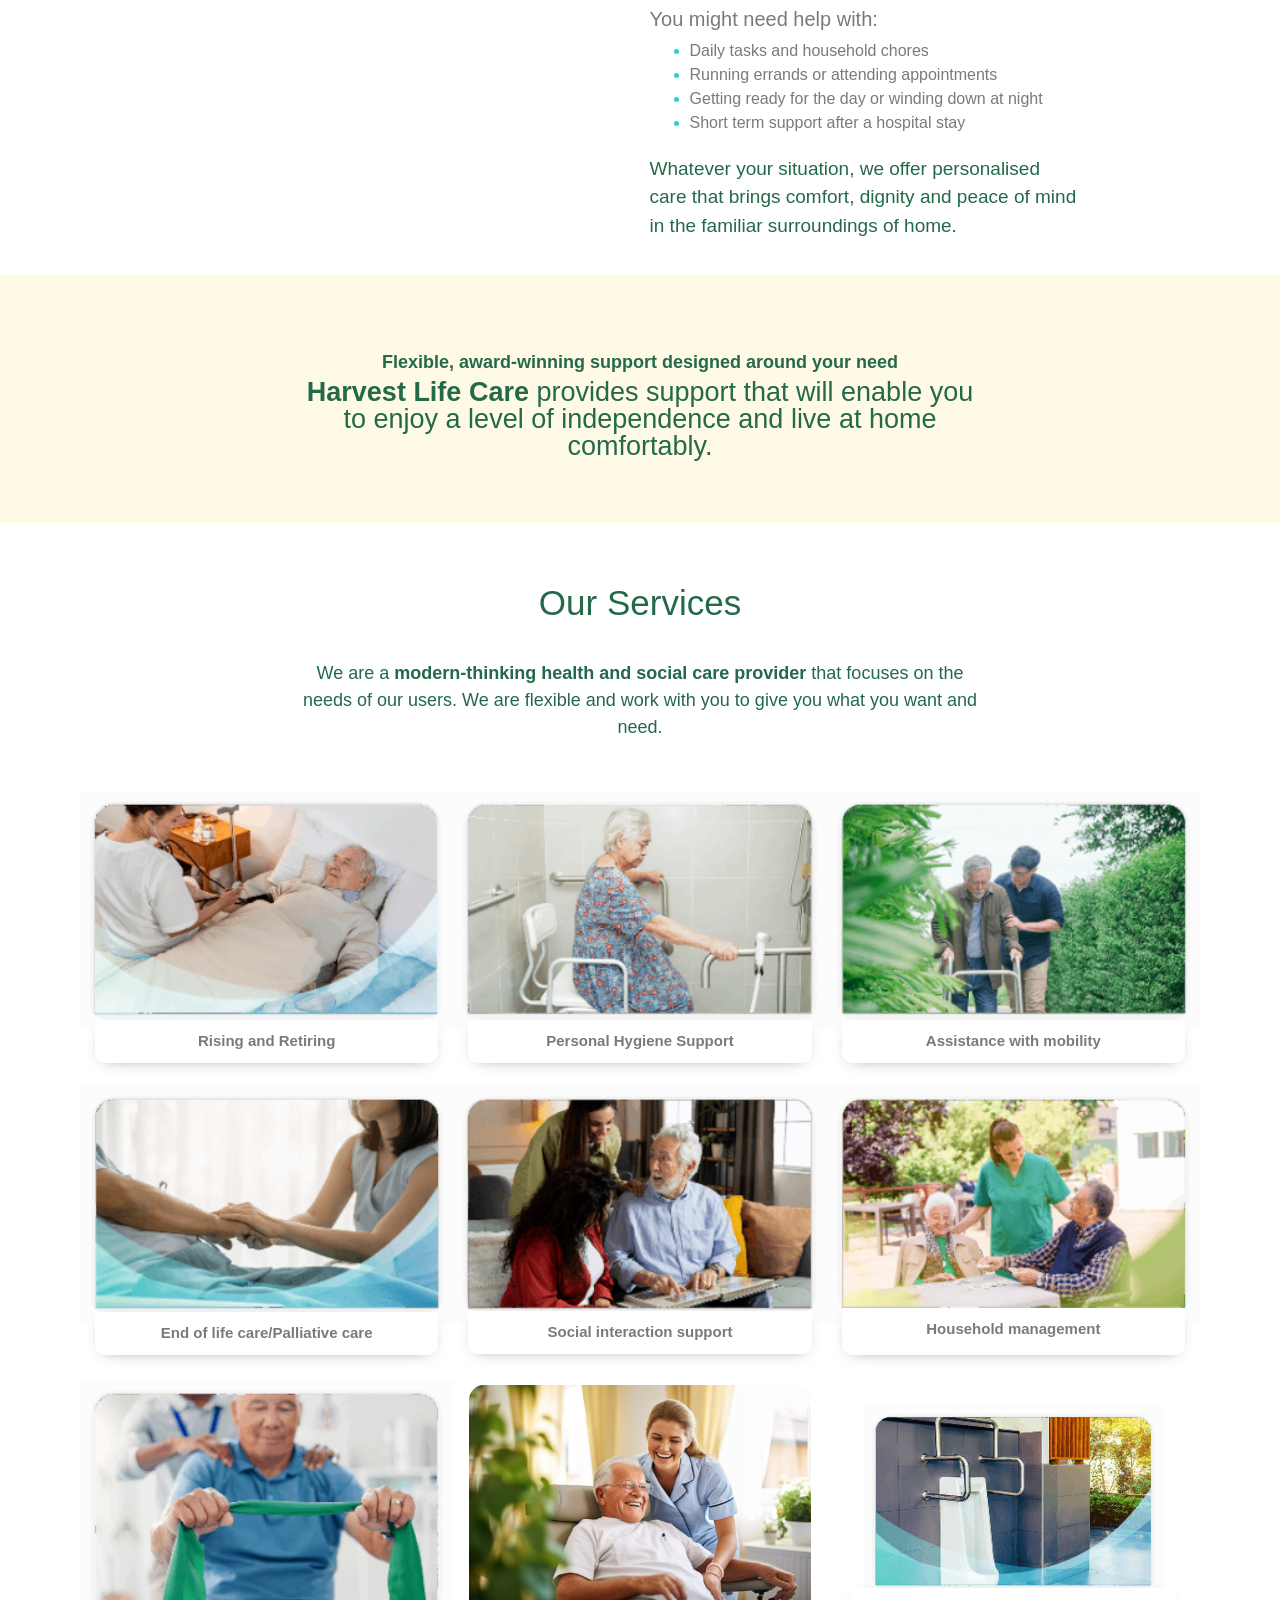
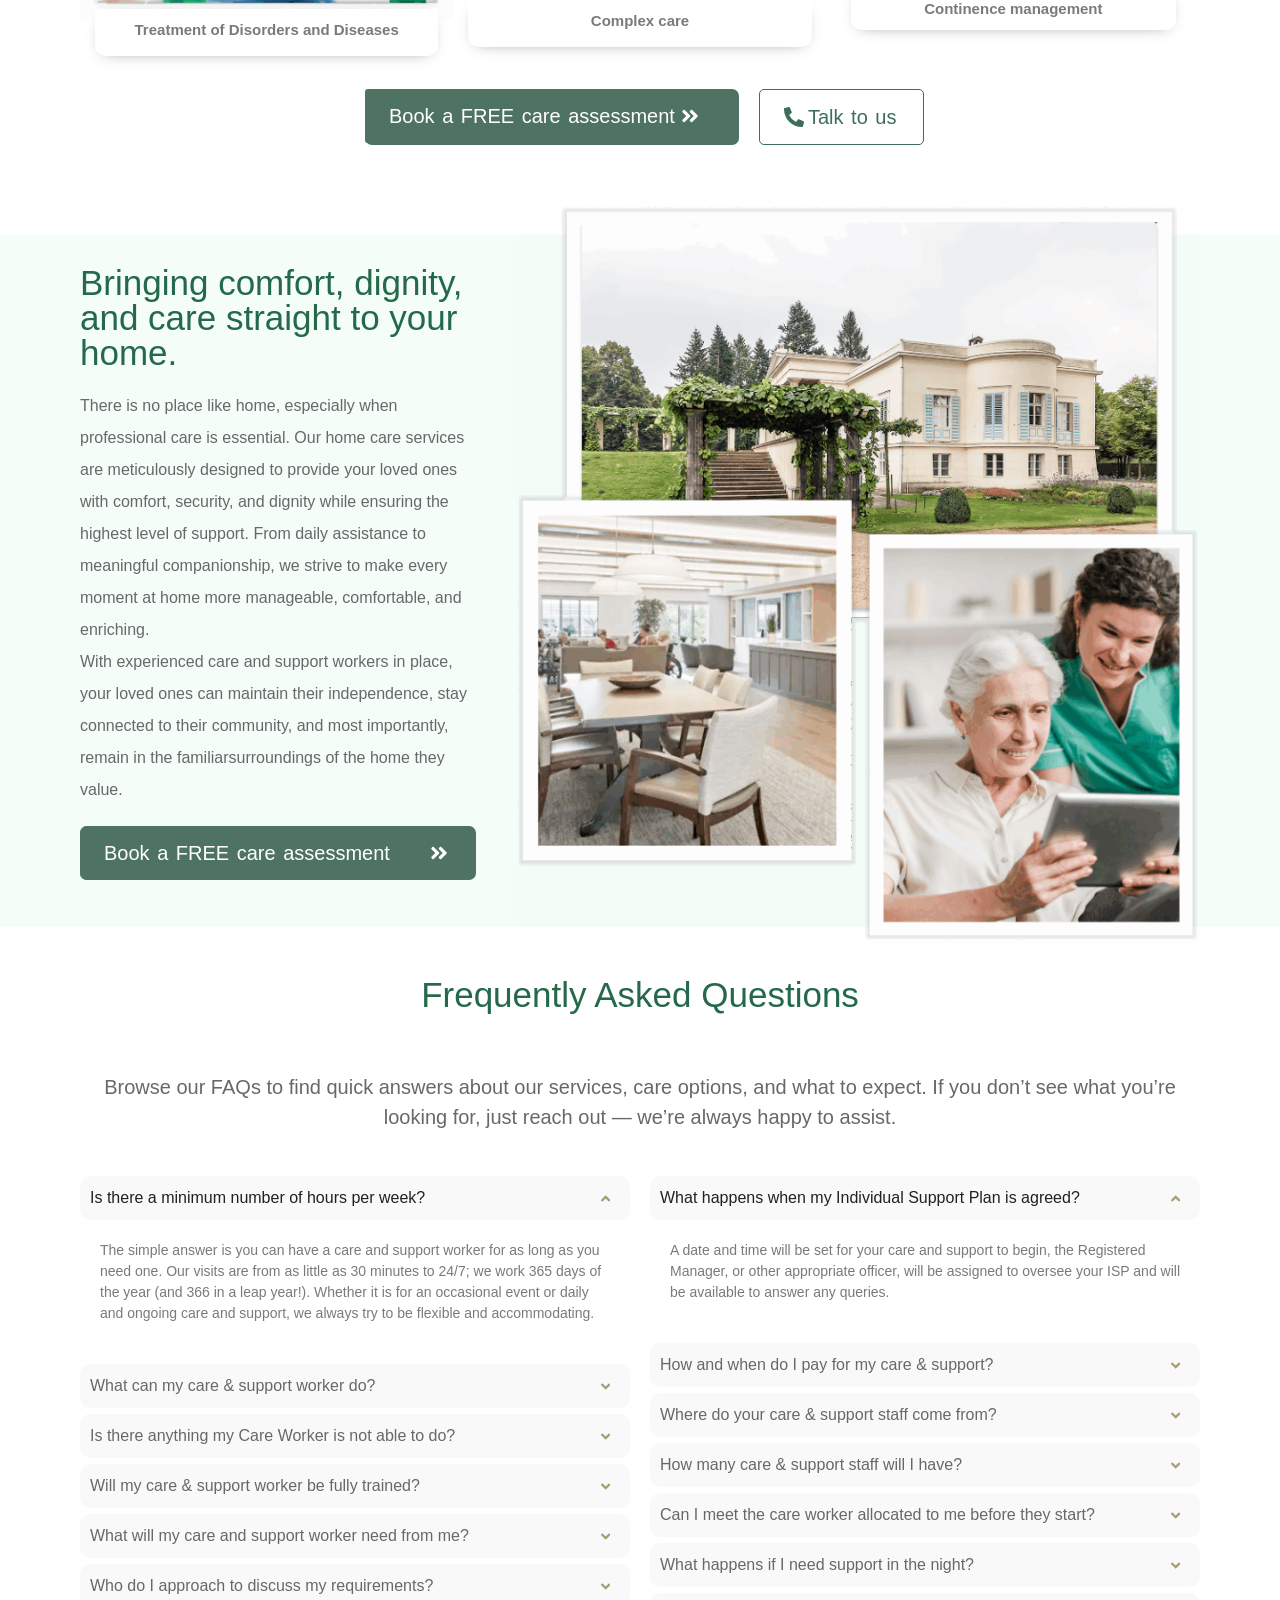
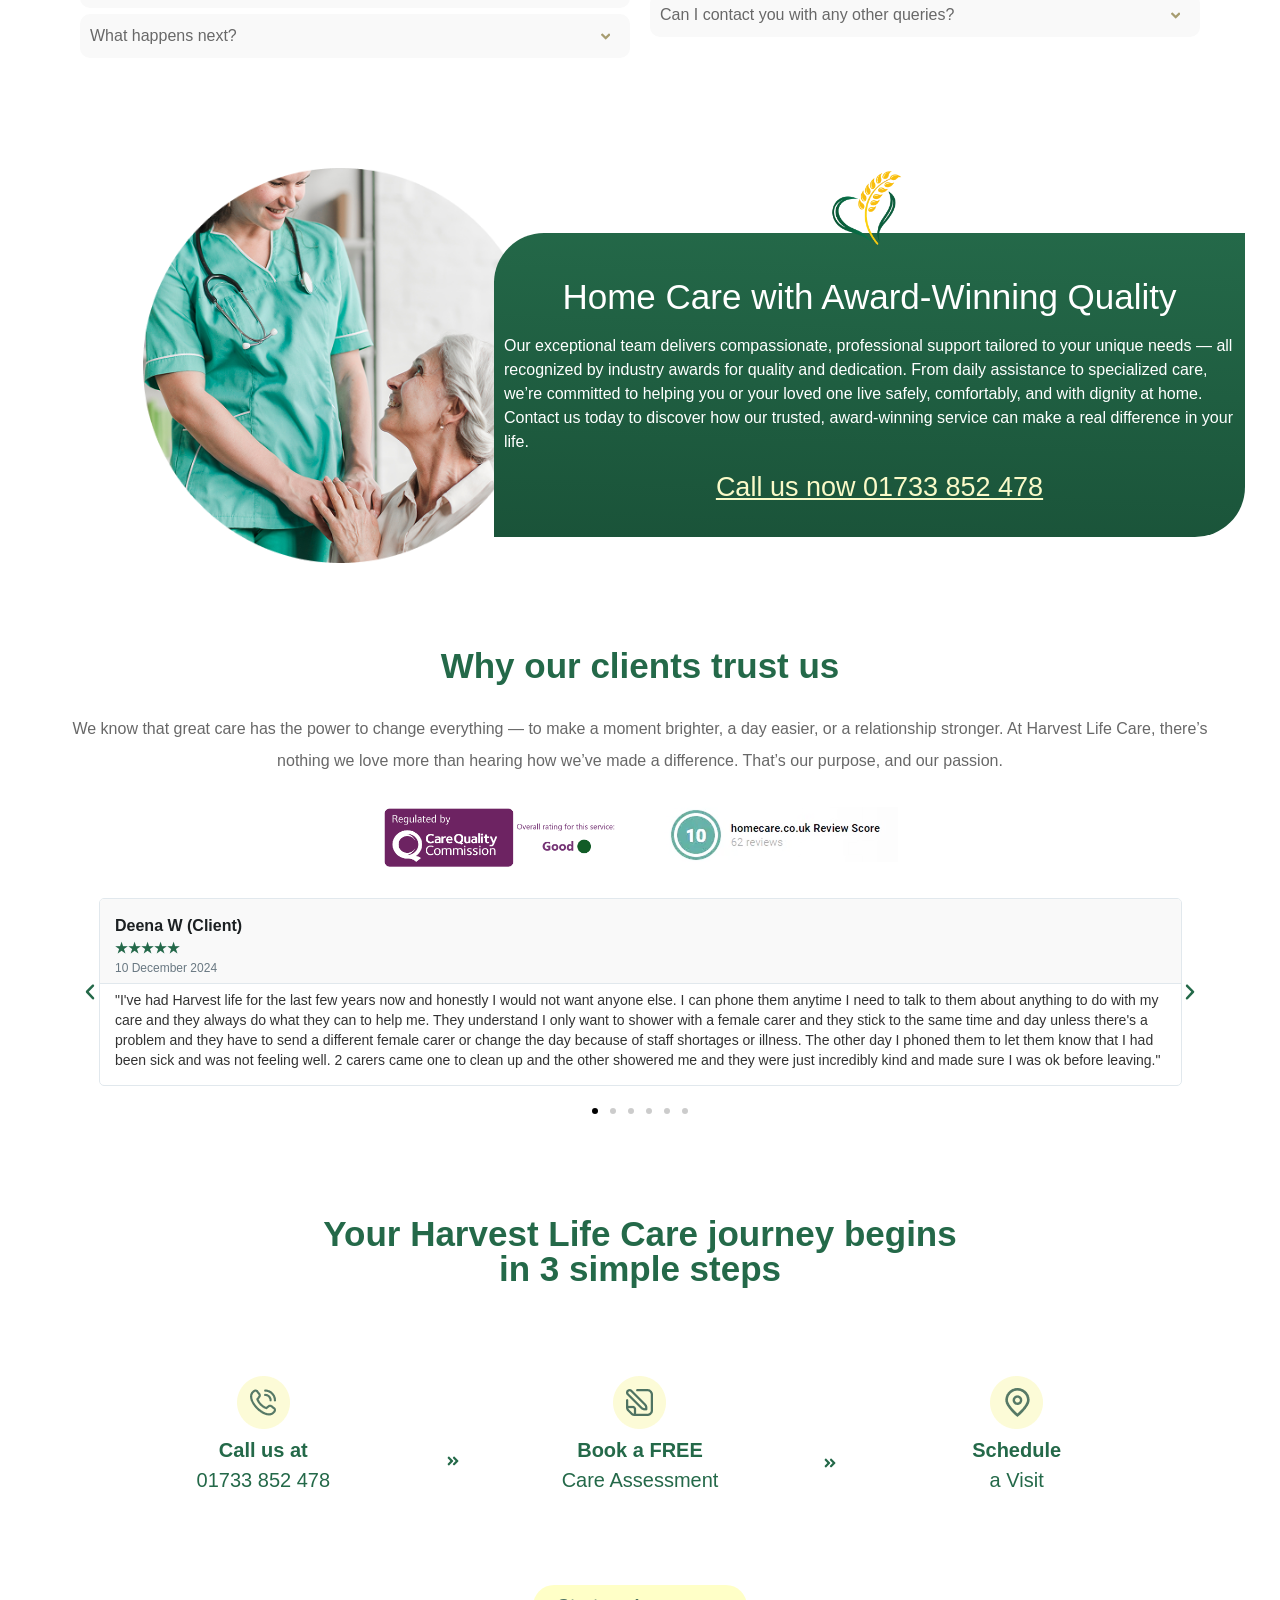
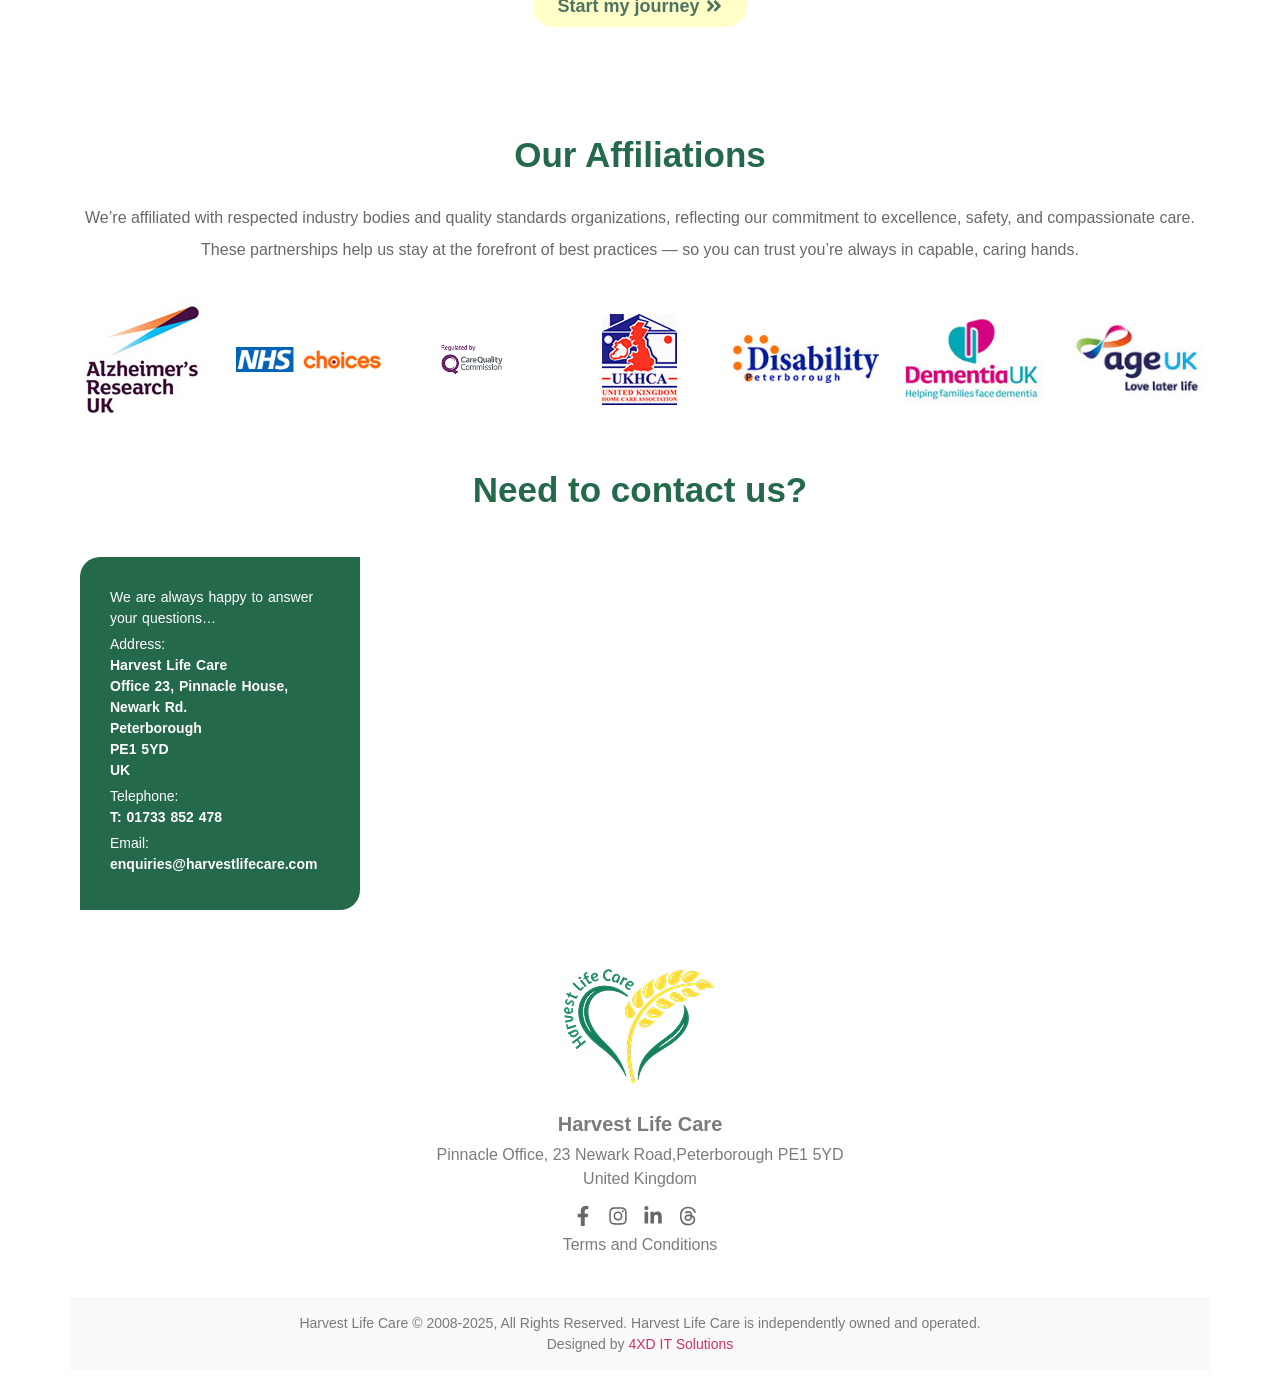
==== commit fc8e3c8b: "update" ====
--- a/index.html
+++ b/index.html
@@ -735,7 +735,7 @@
 									<p>We know that great care has the power to change everything — to make a moment brighter, a day easier, or a relationship stronger. At Harvest Life Care, there’s nothing we love more than hearing how we’ve made a difference. That’s our purpose, and our passion.</p>								</div>
 		<div class="elementor-element elementor-element-d95d37f e-grid e-con-full e-con e-child" data-id="d95d37f" data-element_type="container" data-e-type="container">
 				<div class="elementor-element elementor-element-ee22596 elementor-widget elementor-widget-image" data-id="ee22596" data-element_type="widget" data-e-type="widget" data-widget_type="image.default">
-															<img loading="lazy" decoding="async" width="170" height="40" src="./images/CQC.png" class="attachment-large size-large wp-image-80" alt="">															</div>
+															<img loading="lazy" decoding="async" width="236" height="55" src="./images/CQC.png" class="attachment-large size-large wp-image-80" alt="">															</div>
 				<div class="elementor-element elementor-element-92a63bf elementor-widget elementor-widget-image" data-id="92a63bf" data-element_type="widget" data-e-type="widget" data-widget_type="image.default">
 																<a href="https://www.homecare.co.uk/homecare/agency.cfm/id/65432223819#reviews" rel="nofollow noopener" target="_blank">
 							<img loading="lazy" decoding="async" width="236" height="55" src="./images/image-5.png" class="attachment-large size-large wp-image-79" alt="">								</a>
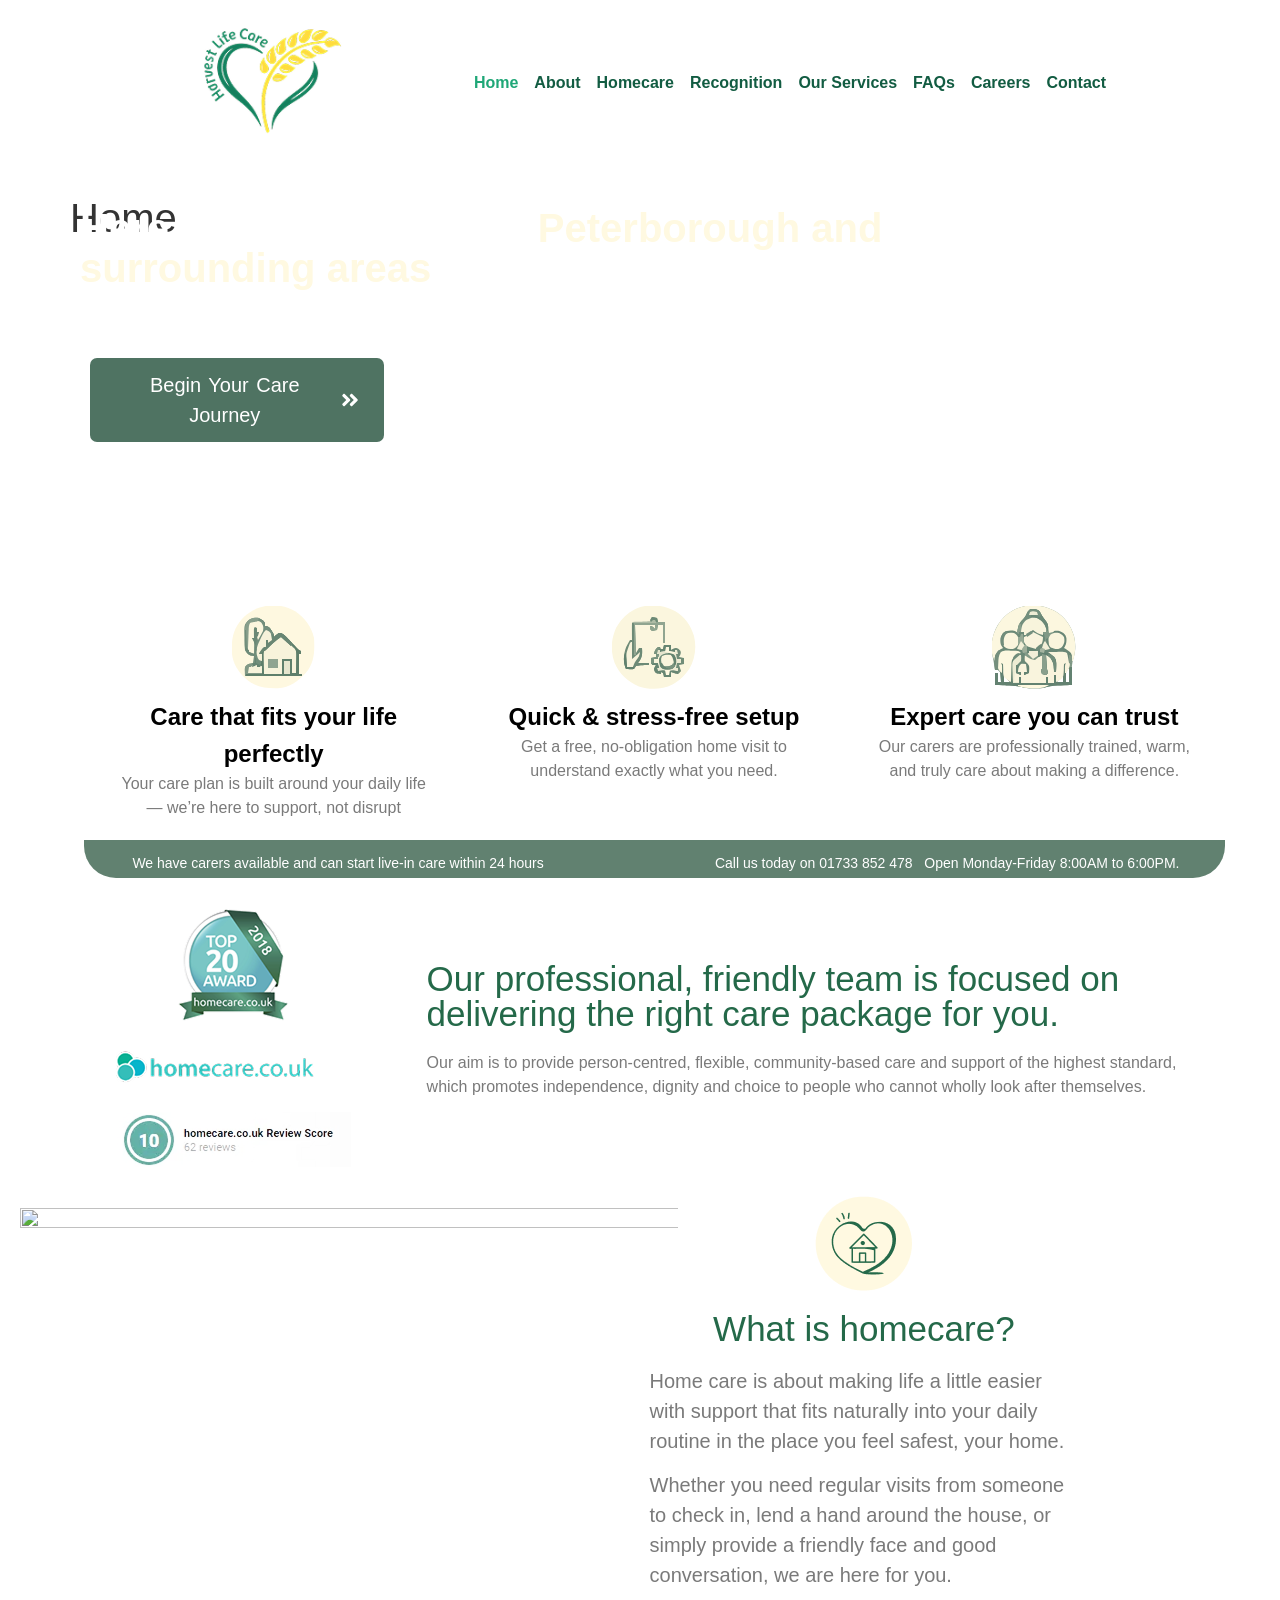
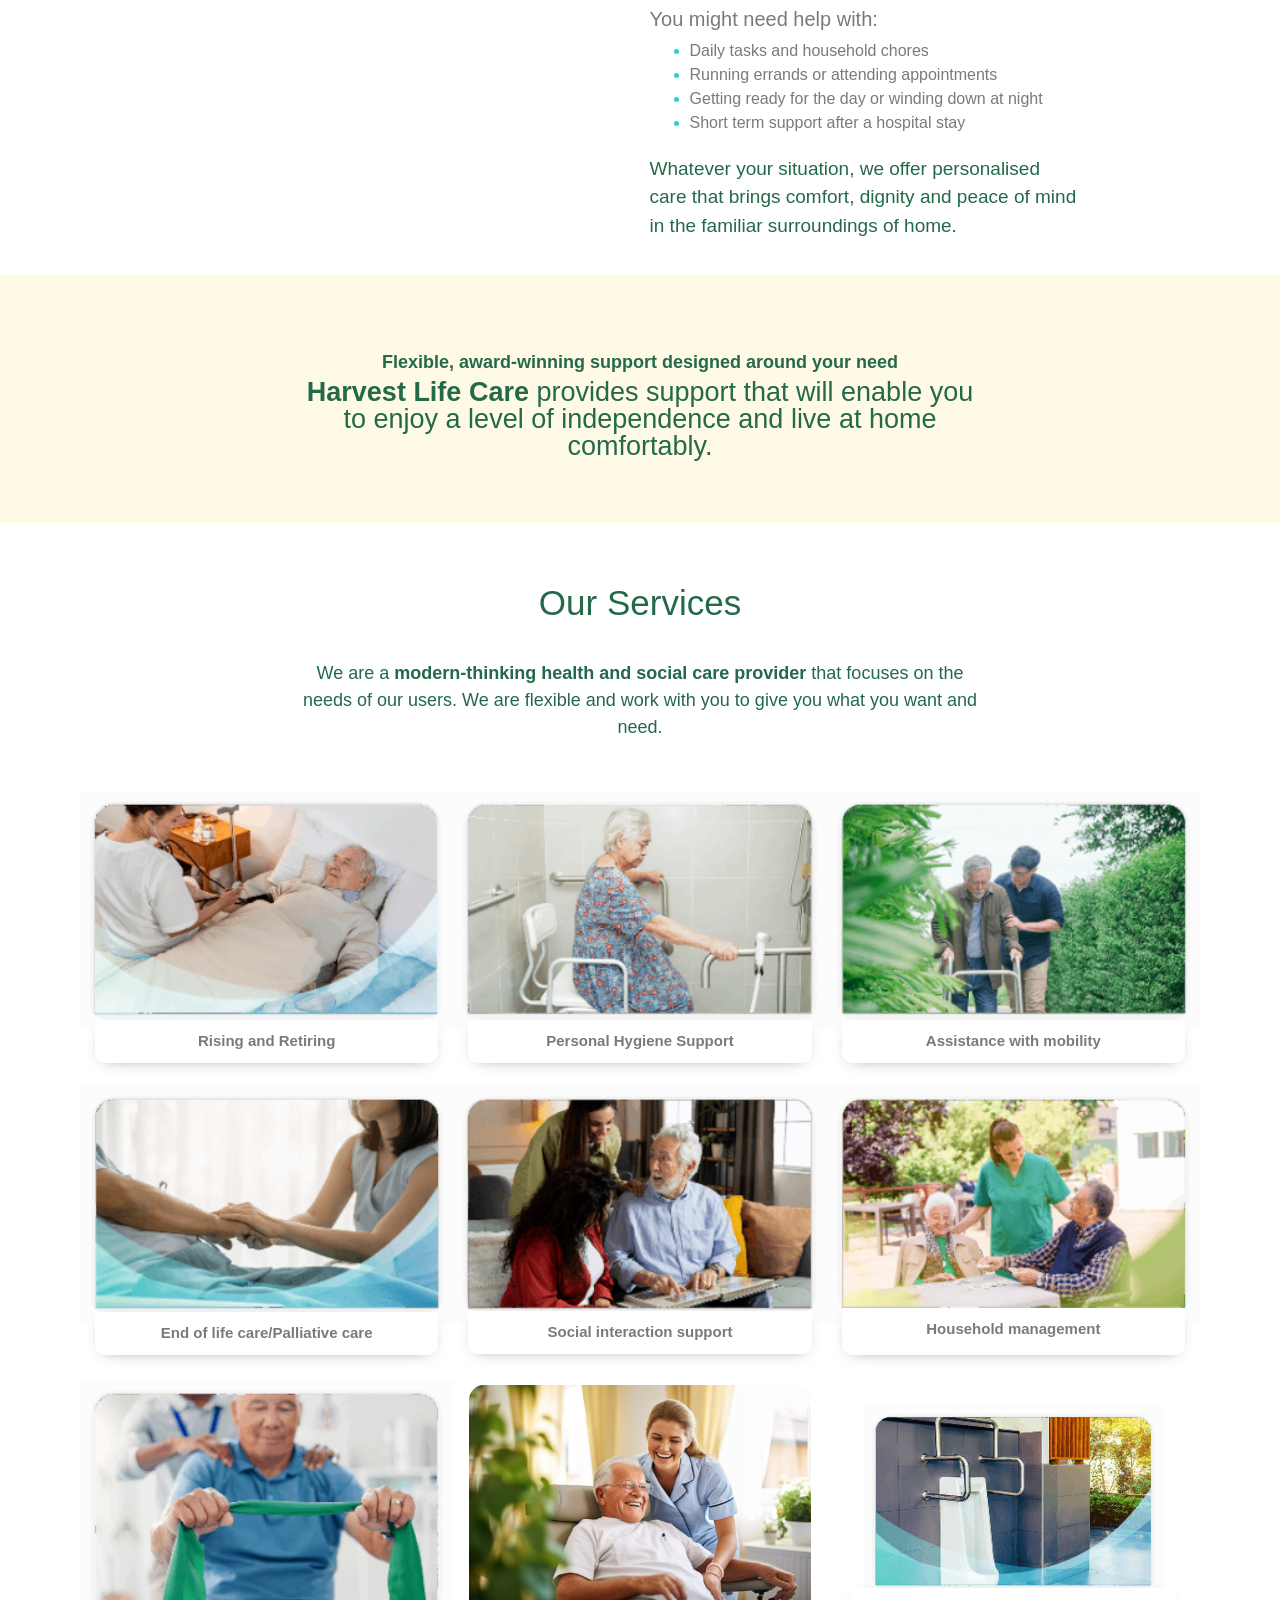
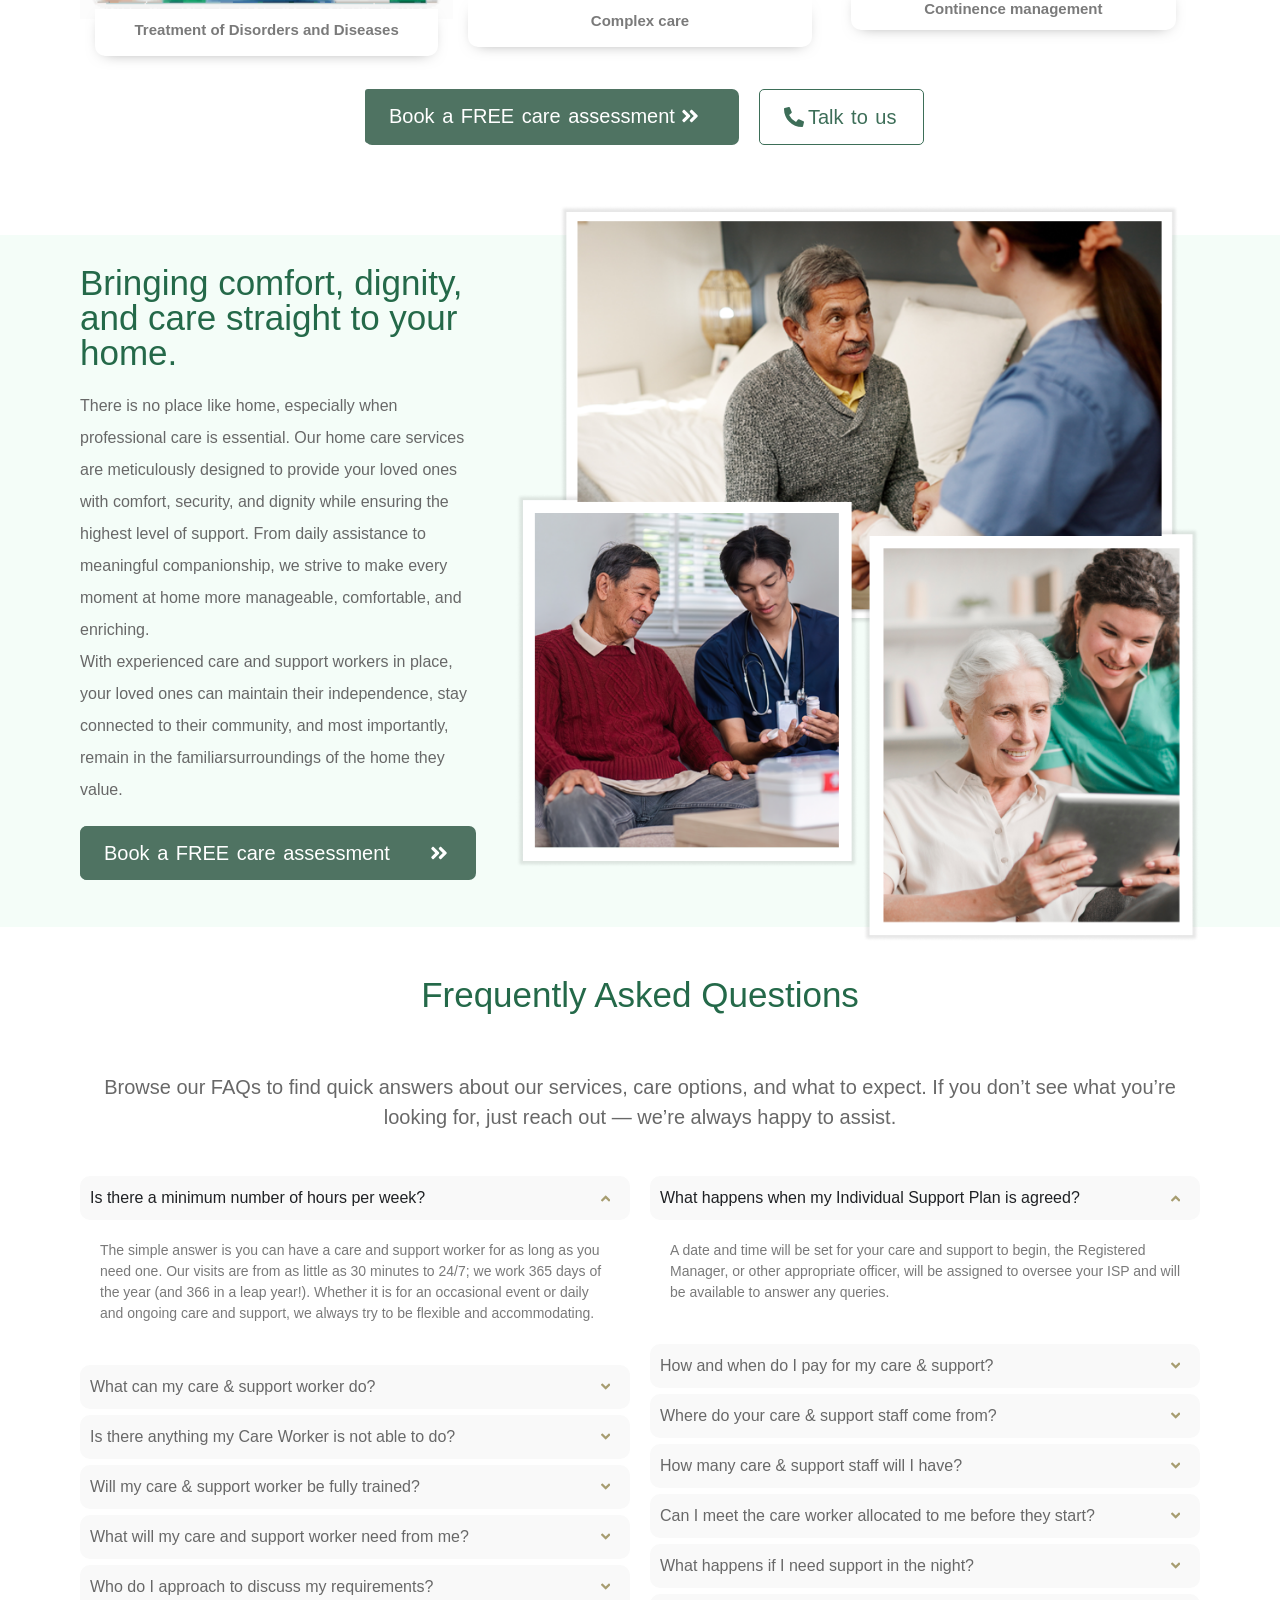
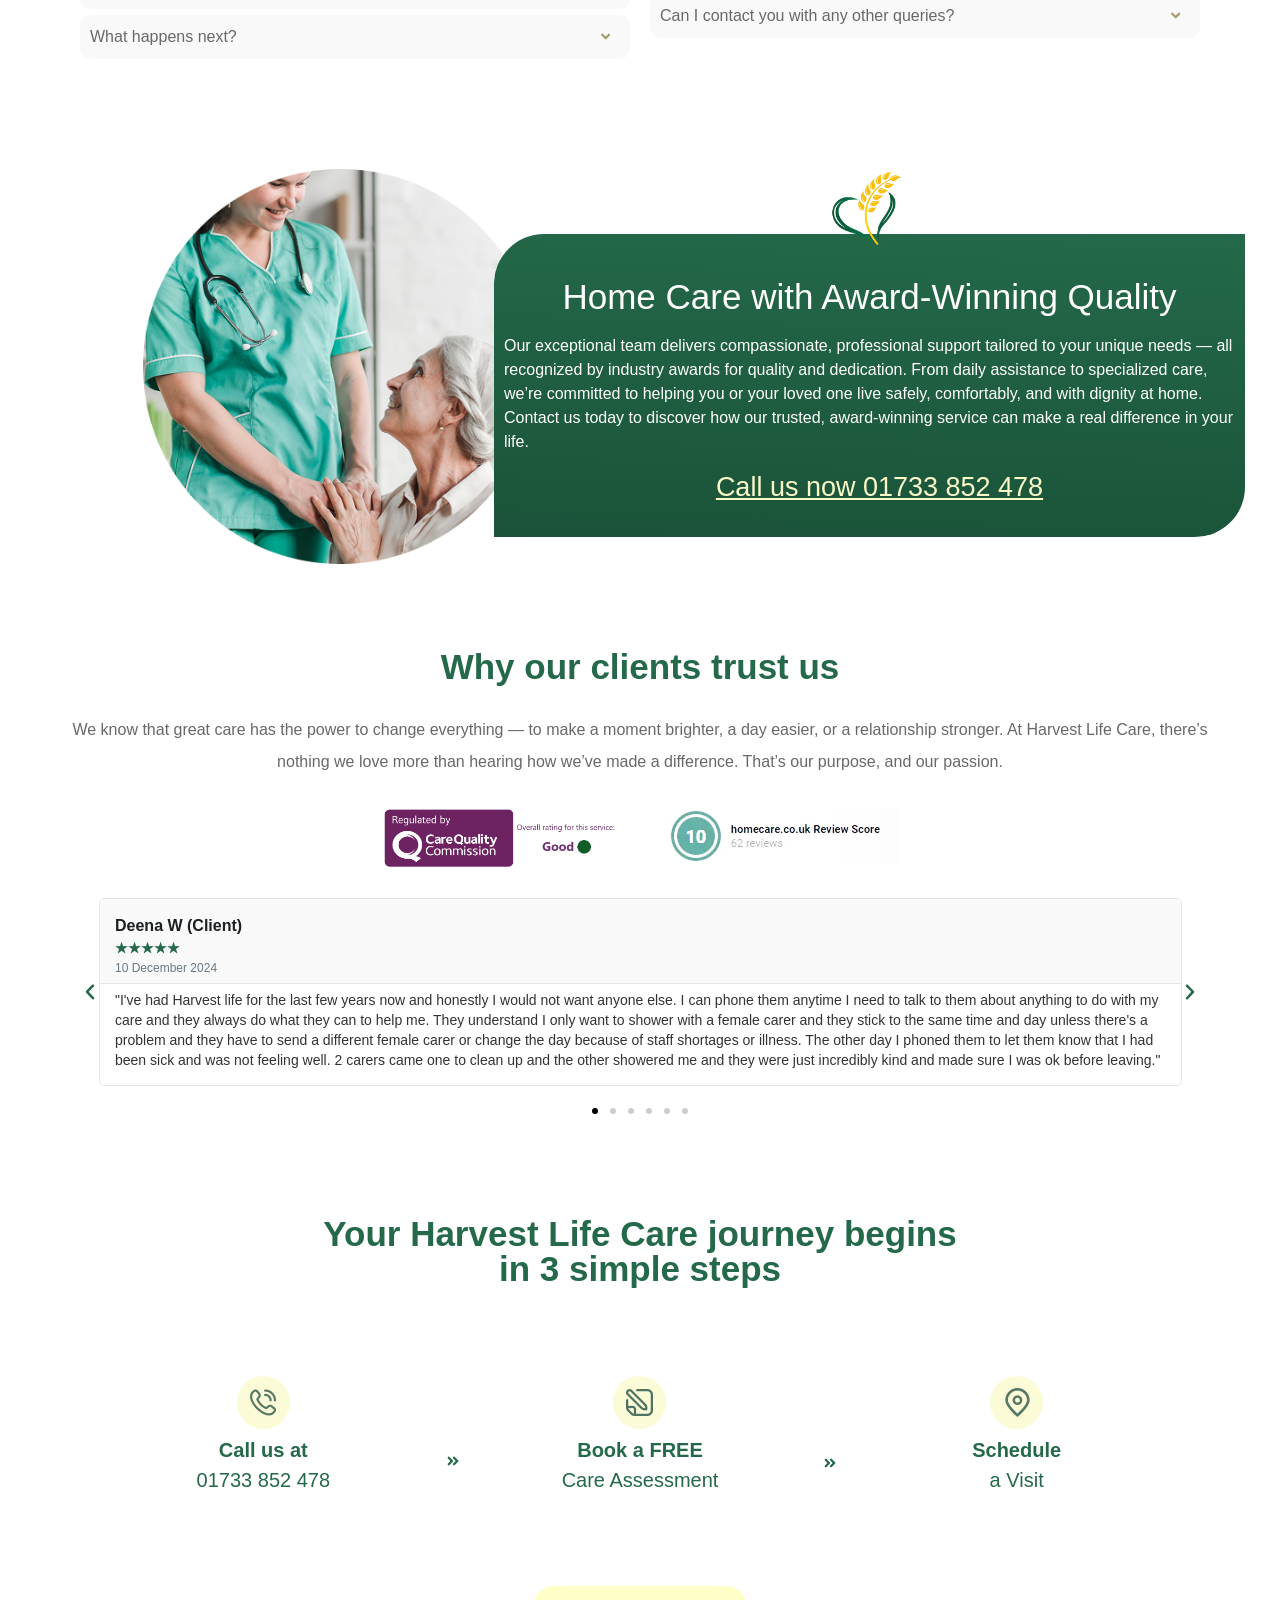
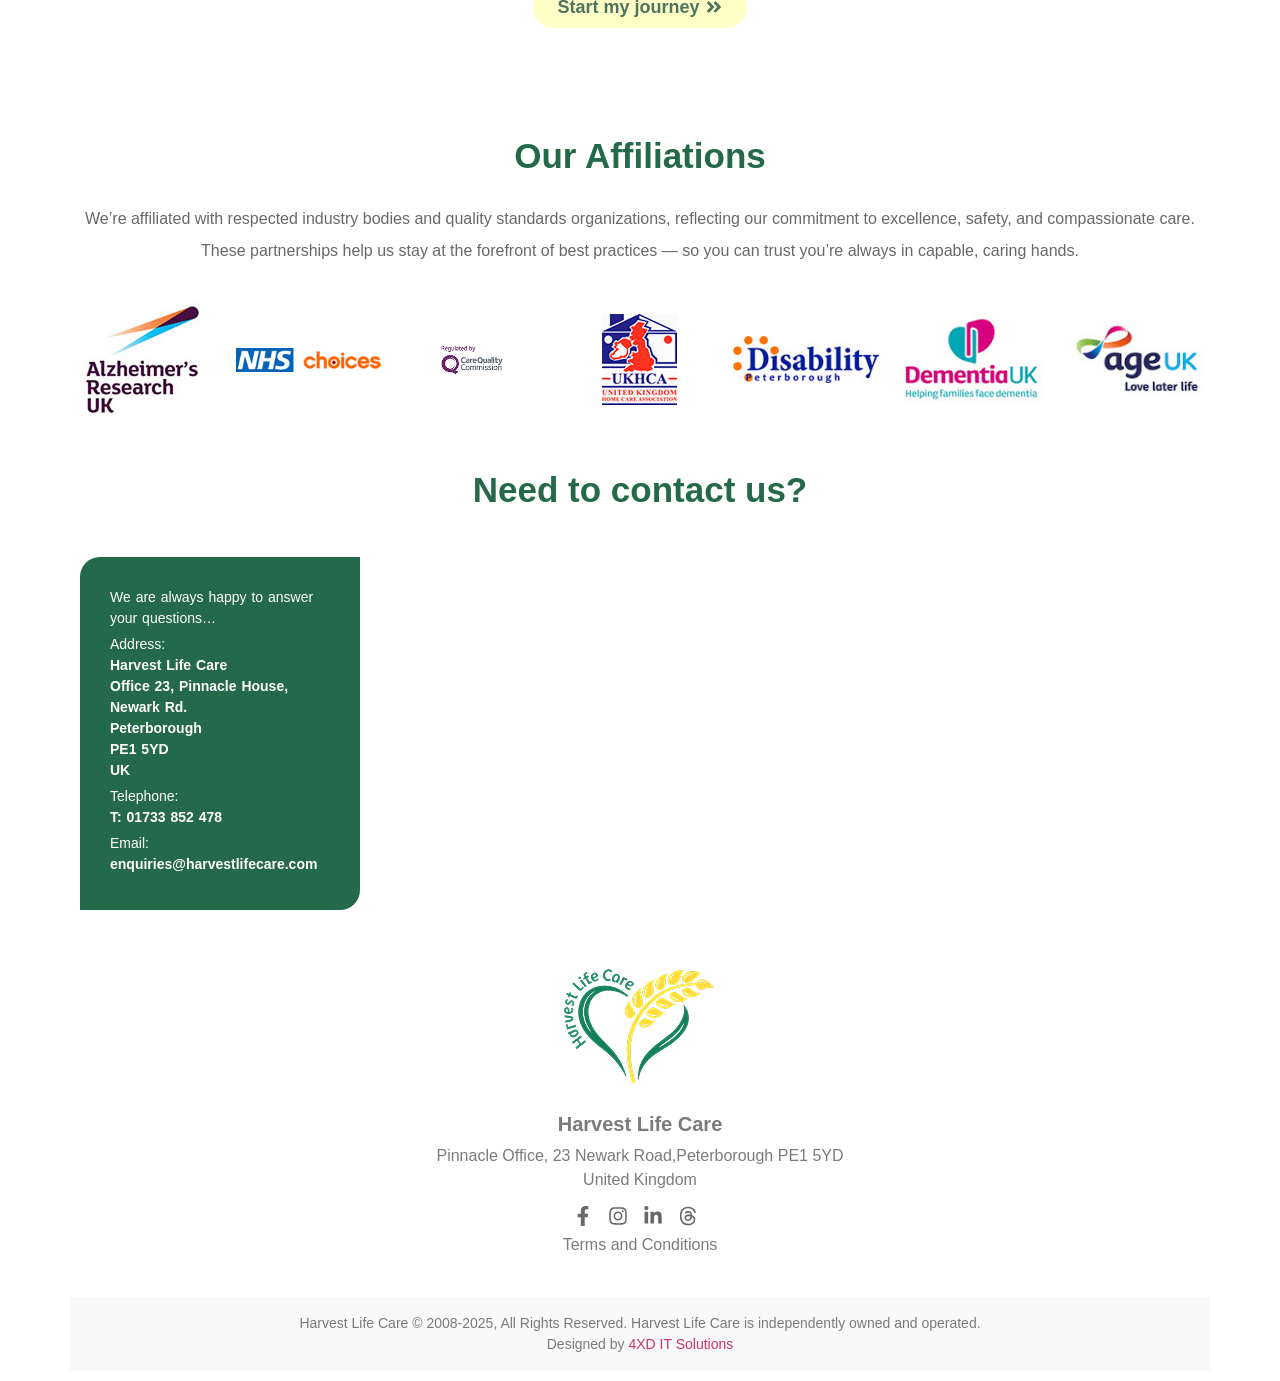
==== commit 5d328455: "replace facilies image" ====
--- a/index.html
+++ b/index.html
@@ -433,7 +433,7 @@
 				</div>
 		<div class="elementor-element elementor-element-4a51511 e-con-full e-flex e-con e-child" data-id="4a51511" data-element_type="container" data-e-type="container">
 				<div class="elementor-element elementor-element-df22c99 elementor-widget elementor-widget-image" data-id="df22c99" data-element_type="widget" data-e-type="widget" data-widget_type="image.default">
-															<img loading="lazy" decoding="async" width="800" height="863" src="./images/facilities.png" class="attachment-large size-large wp-image-184" alt="" srcset="./images/facilities-768x828.png" sizes="(max-width: 800px) 100vw, 800px">															</div>
+															<img loading="lazy" decoding="async" width="800" height="863" src="./images/facilities.webp" class="attachment-large size-large wp-image-184" alt="">															</div>
 				</div>
 					</div>
 				</div>
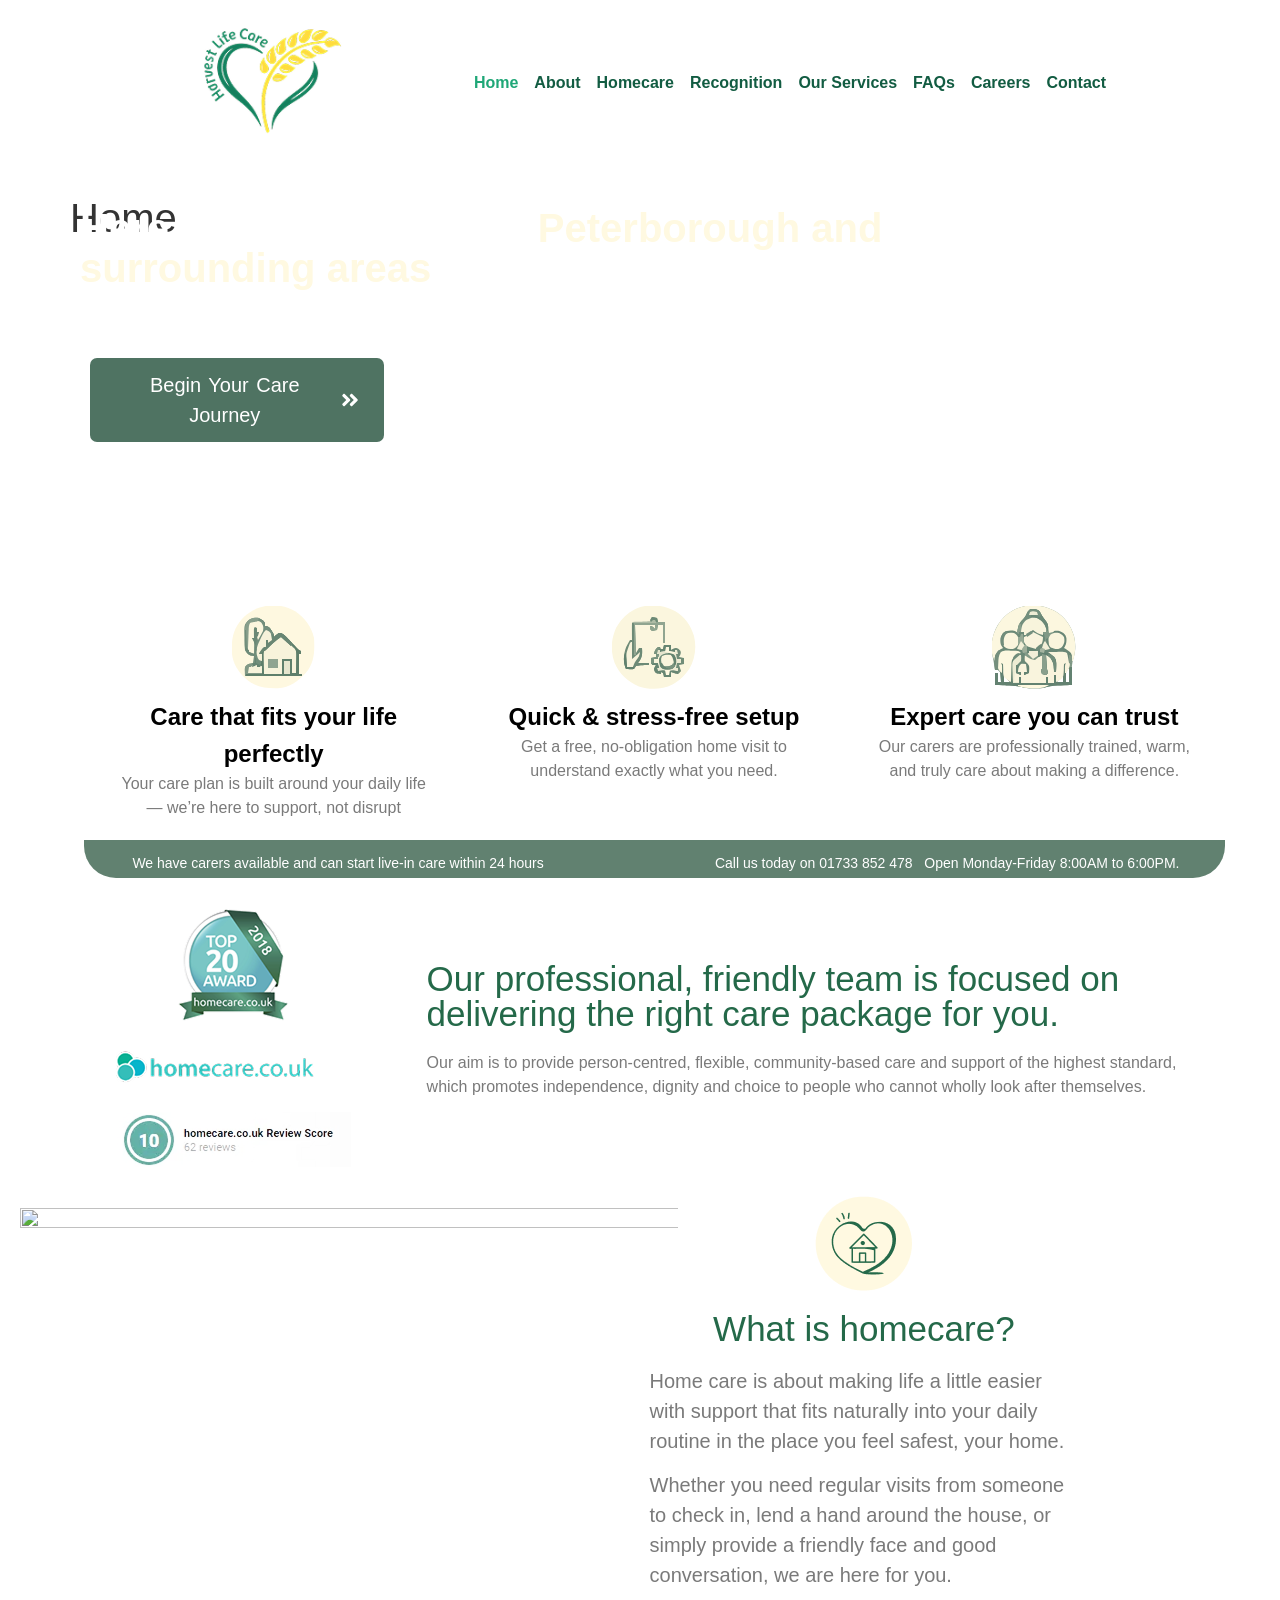
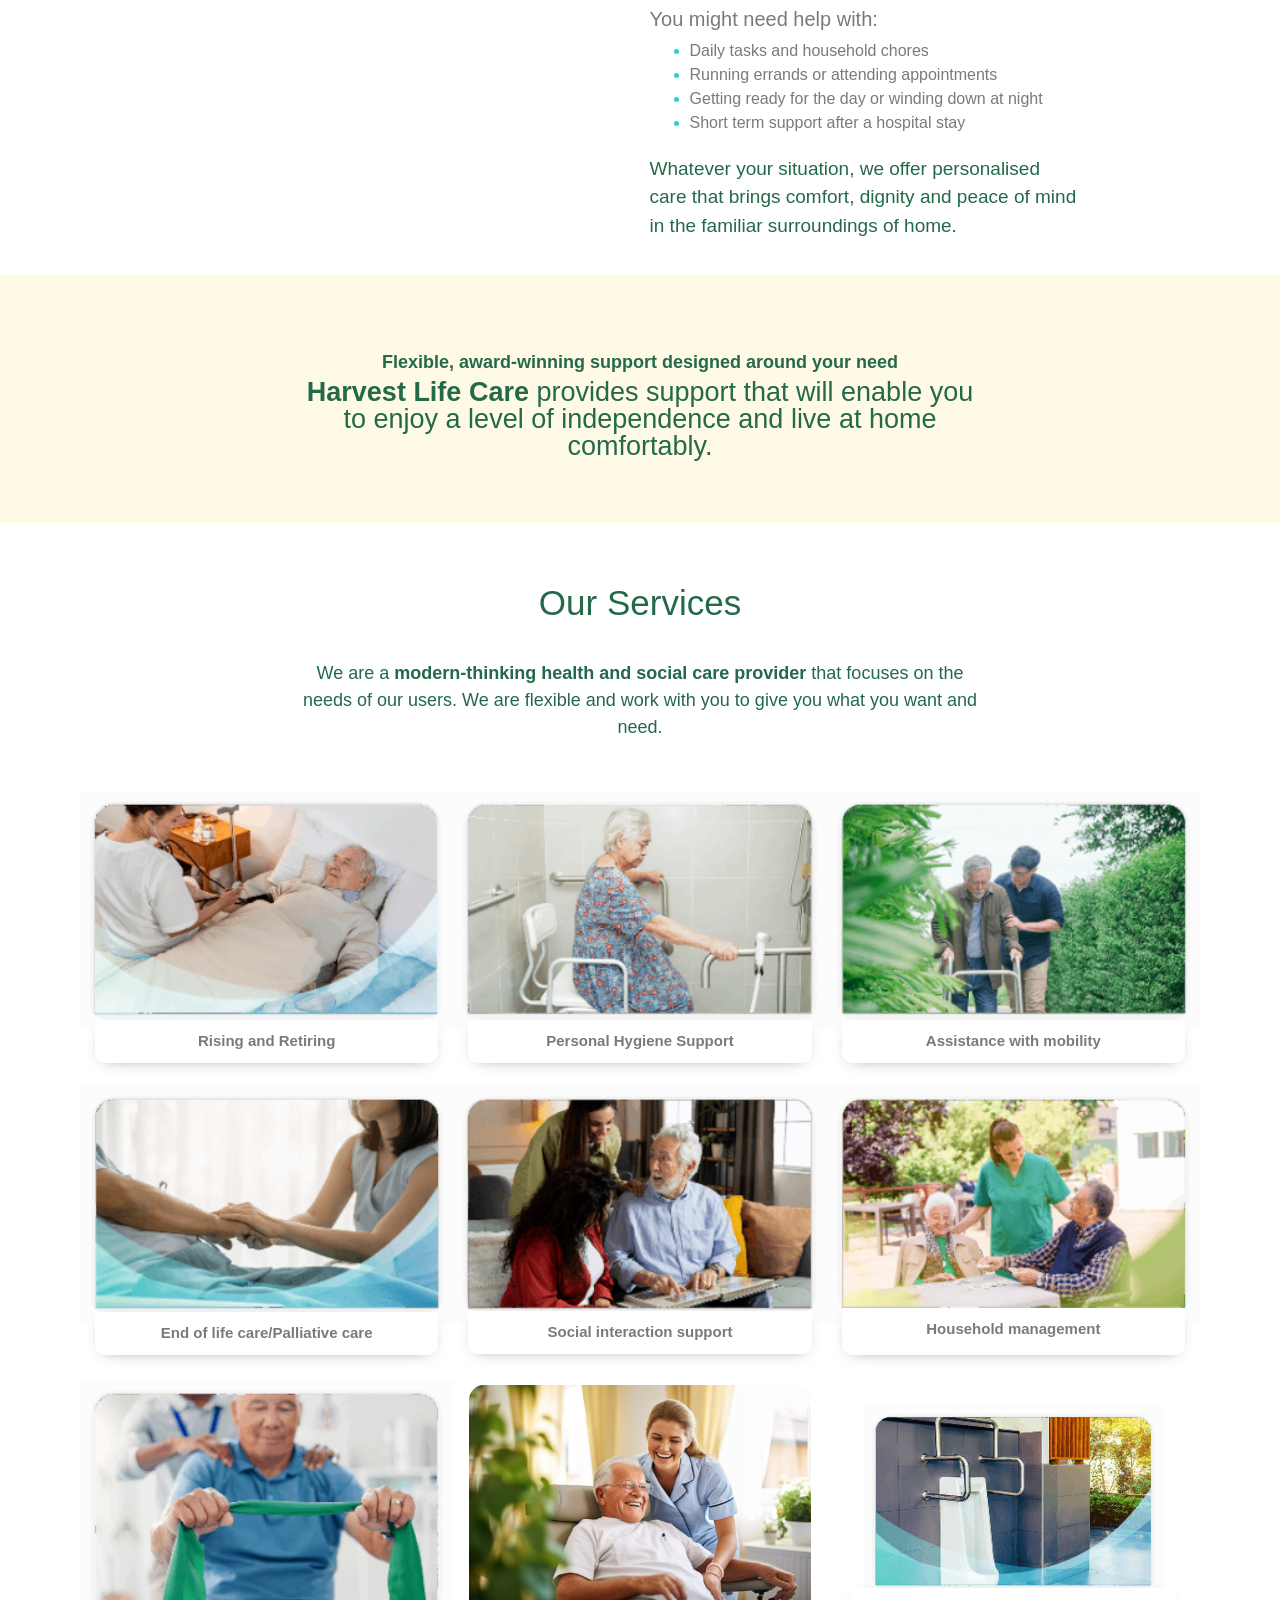
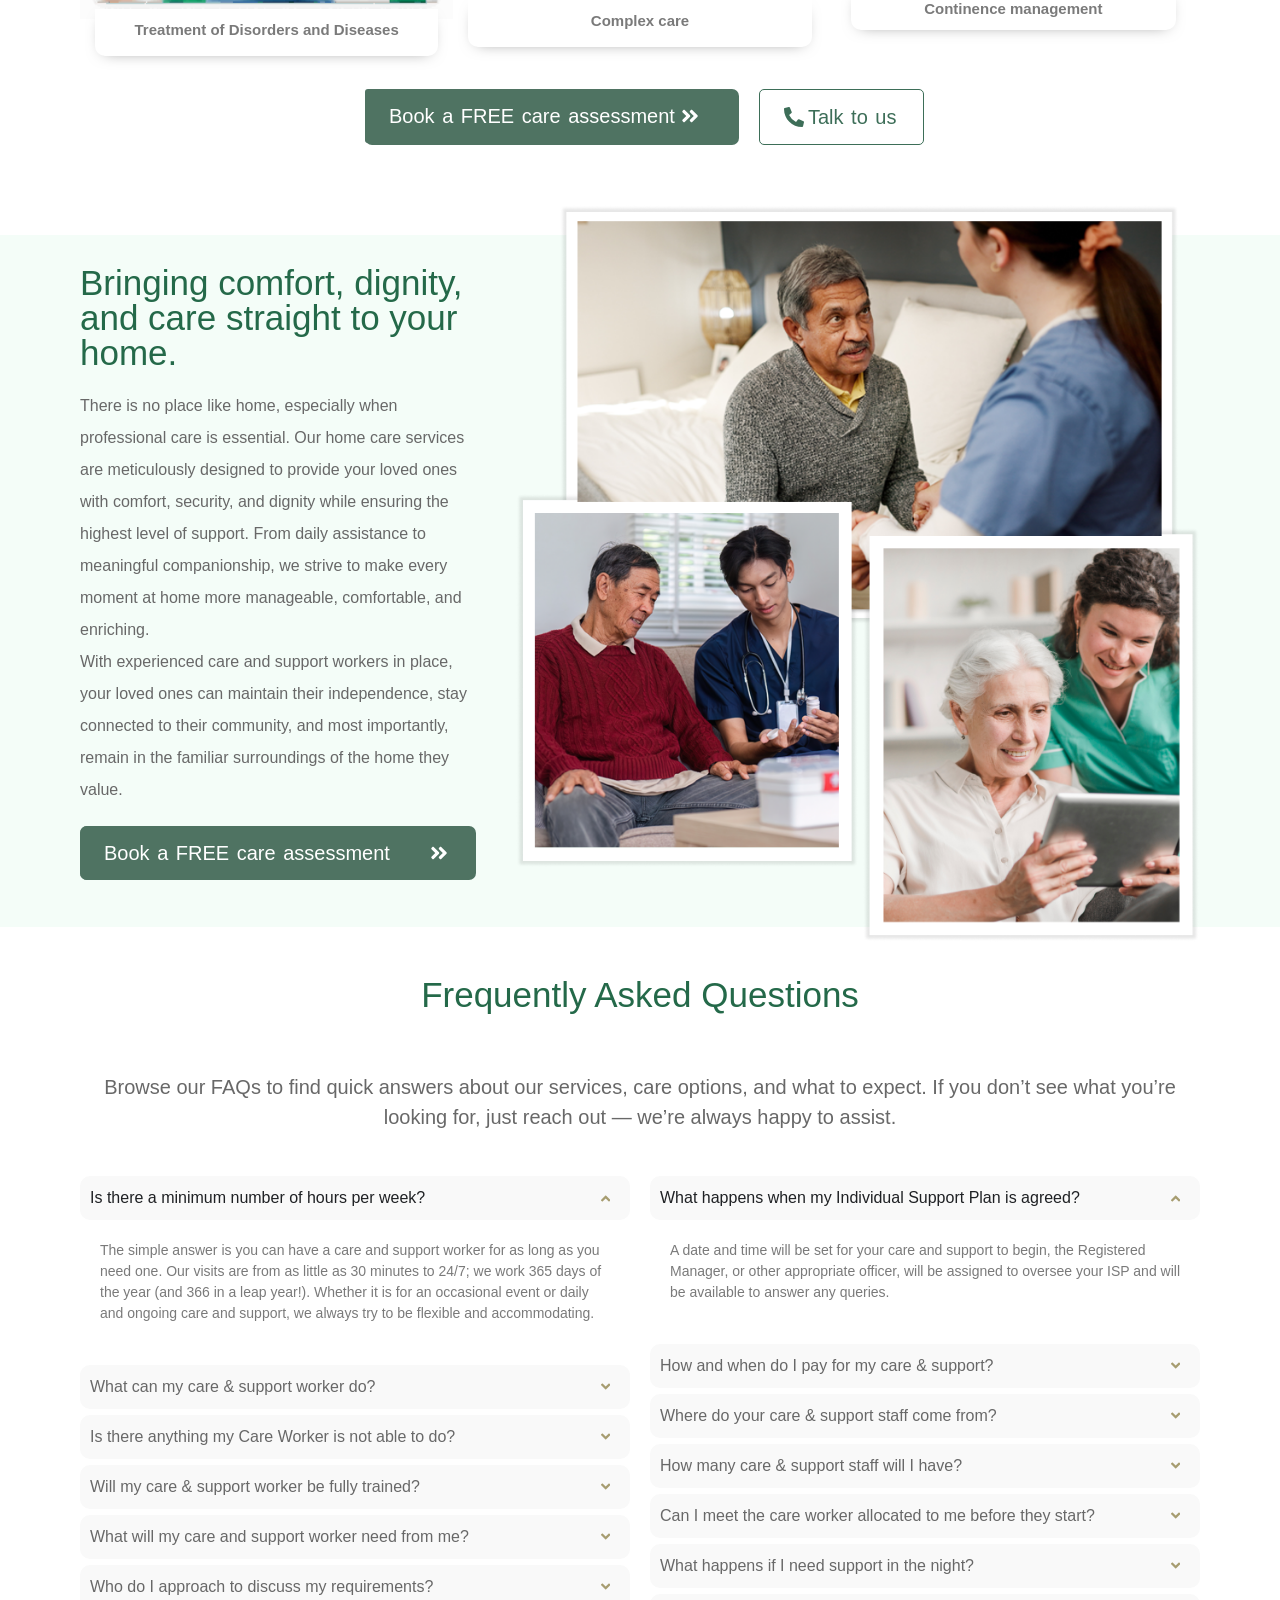
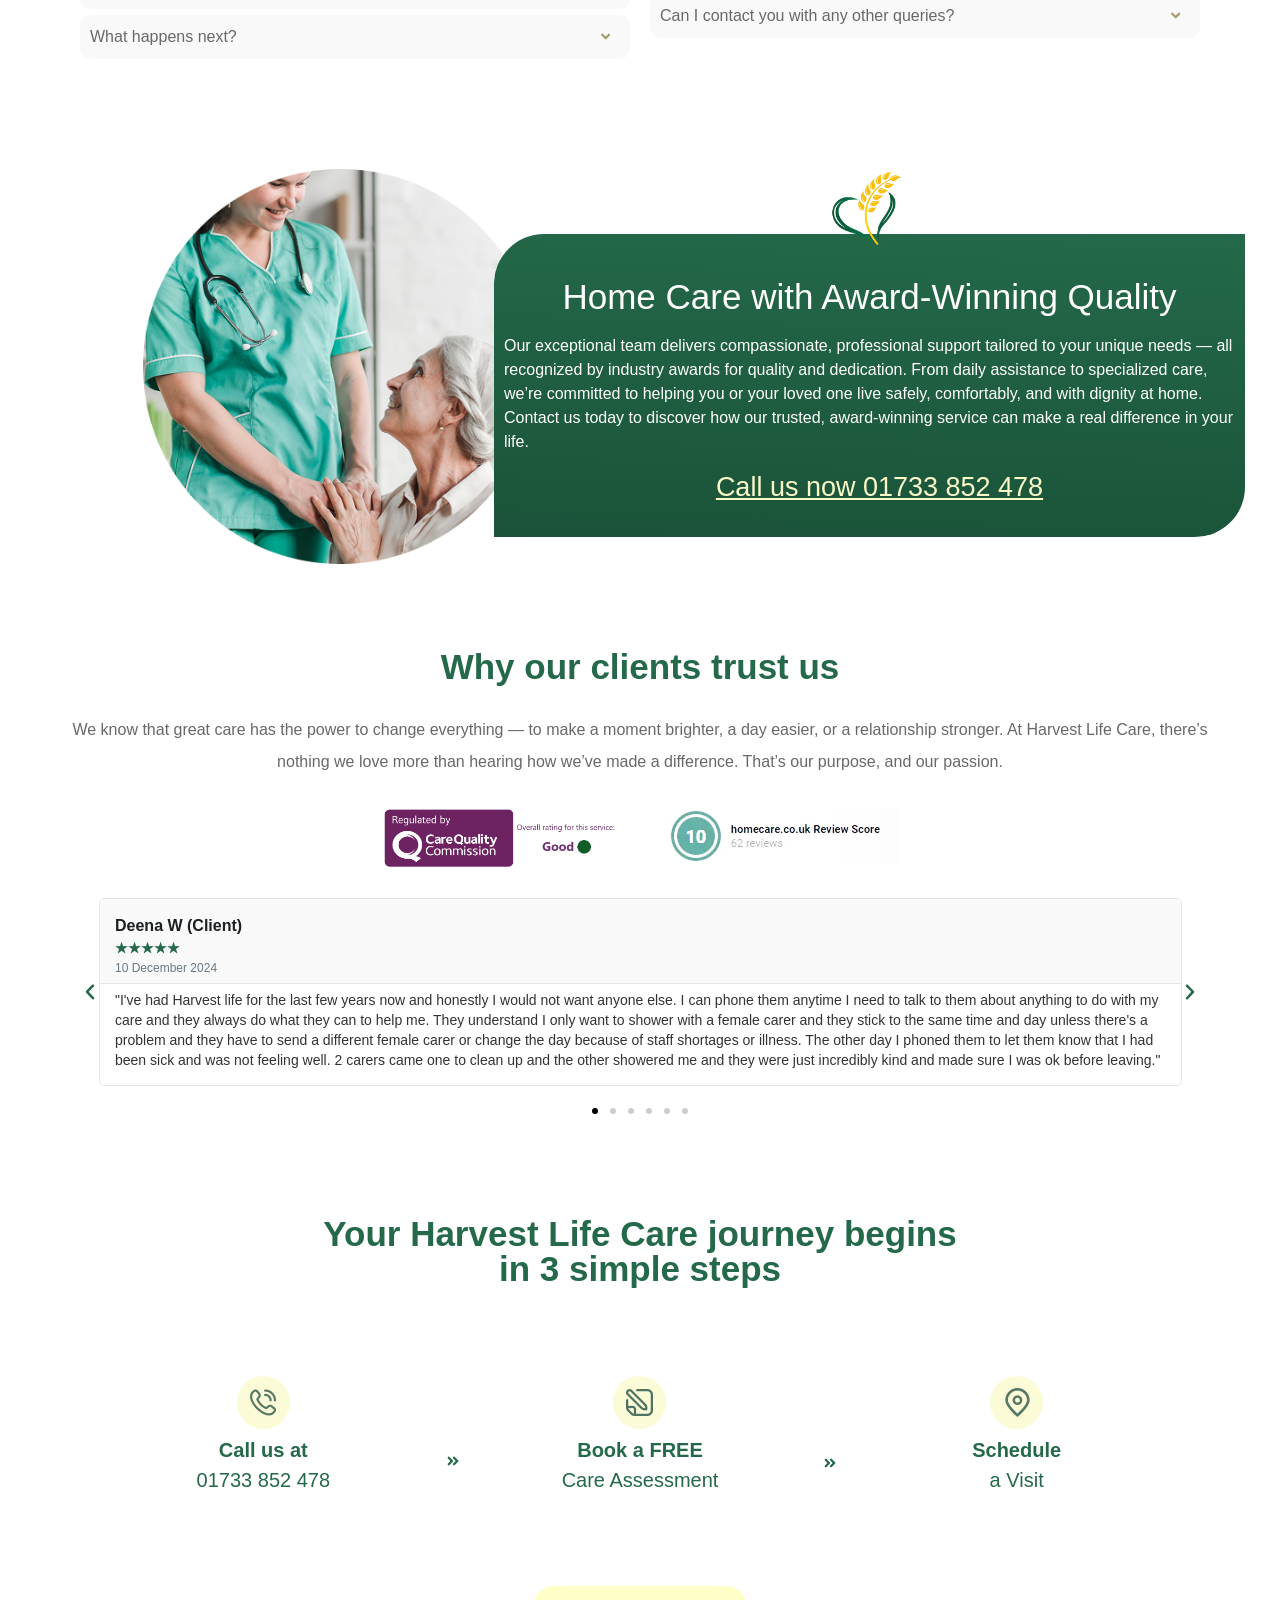
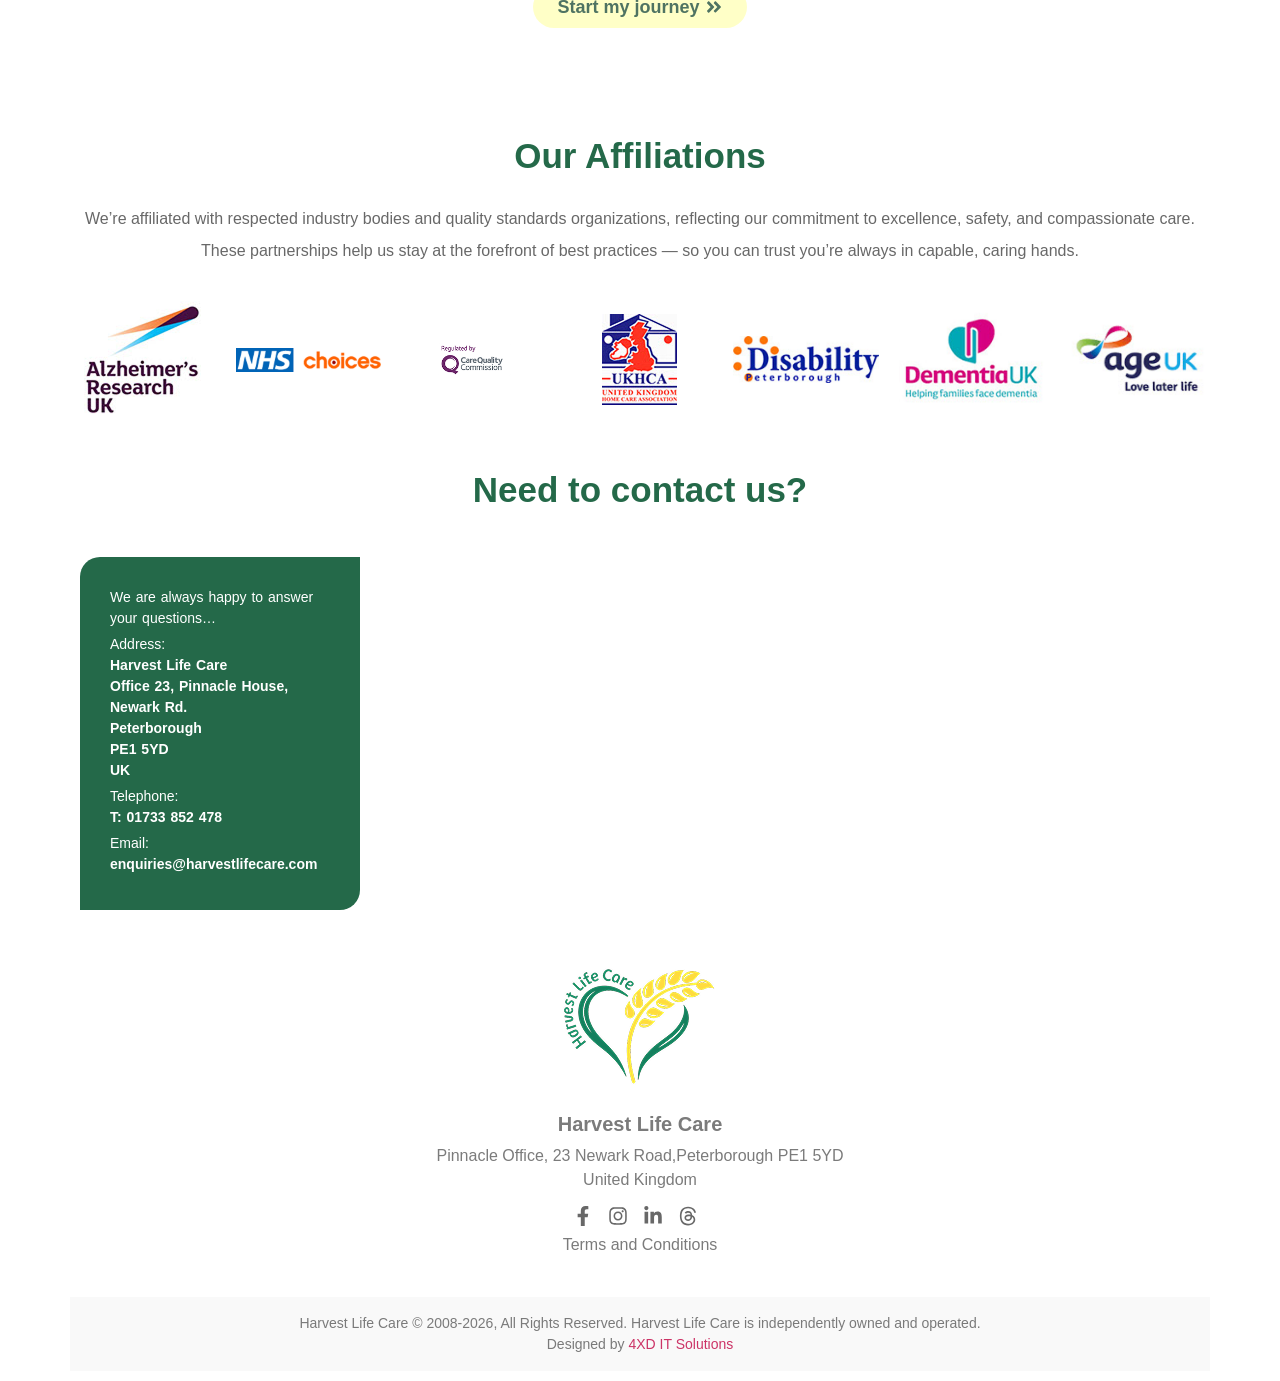
==== commit 92c487dc: "fixes and terms page" ====
--- a/index.html
+++ b/index.html
@@ -420,7 +420,7 @@
 				<div class="elementor-element elementor-element-73148bb elementor-widget elementor-widget-heading" data-id="73148bb" data-element_type="widget" data-e-type="widget" data-widget_type="heading.default">
 					<h2 class="elementor-heading-title elementor-size-default">Bringing comfort, dignity, and care straight to your home.</h2>				</div>
 				<div class="elementor-element elementor-element-6615ef0 elementor-widget elementor-widget-text-editor" data-id="6615ef0" data-element_type="widget" data-e-type="widget" data-widget_type="text-editor.default">
-									<p>There is no place like home, especially when professional care is essential. Our home care services are meticulously designed to provide your loved ones with comfort, security, and dignity while ensuring the highest level of support. From daily assistance to meaningful companionship, we strive to make every moment at home more manageable, comfortable, and enriching.</p><p>With experienced care and support workers in place, your loved ones can maintain their independence, stay connected to their community, and most importantly, remain in the familiarsurroundings of the home they value.</p>								</div>
+									<p>There is no place like home, especially when professional care is essential. Our home care services are meticulously designed to provide your loved ones with comfort, security, and dignity while ensuring the highest level of support. From daily assistance to meaningful companionship, we strive to make every moment at home more manageable, comfortable, and enriching.</p><p>With experienced care and support workers in place, your loved ones can maintain their independence, stay connected to their community, and most importantly, remain in the familiar surroundings of the home they value.</p>								</div>
 				<div class="elementor-element elementor-element-78760b1 elementor-widget__width-inherit elementor-widget elementor-widget-button" data-id="78760b1" data-element_type="widget" data-e-type="widget" data-widget_type="button.default">
 										<a class="elementor-button elementor-button-link elementor-size-sm" href="contact.html">
 						<span class="elementor-button-content-wrapper">
@@ -922,7 +922,7 @@
 		<div class="elementor-element elementor-element-d9a3660 e-con-full e-flex e-con e-child" data-id="d9a3660" data-element_type="container" data-e-type="container">
 				<div class="elementor-element elementor-element-8269195 elementor-widget elementor-widget-google_maps" data-id="8269195" data-element_type="widget" data-e-type="widget" data-widget_type="google_maps.default">
 							<div class="elementor-custom-embed">
-			<iframe loading="lazy" src="./images/maps.html" title="Harvest Life Care Ltd" aria-label="Harvest Life Care Ltd"></iframe>
+			<iframe loading="lazy" src="https://www.google.com/maps?cid=3128108690609960939&output=embed" title="Harvest Life Care Ltd" aria-label="Harvest Life Care Ltd"></iframe>
 		</div>
 						</div>
 				</div>
@@ -986,14 +986,14 @@
 						</ul>
 						</div>
 				<div class="elementor-element elementor-element-21600d96 elementor-widget elementor-widget-text-editor" data-id="21600d96" data-element_type="widget" data-e-type="widget" data-widget_type="text-editor.default">
-									<a href="#" style="color:#7B7B7B"> Terms and Conditions </a>								</div>
+									<a href="terms.html" style="color:#7B7B7B"> Terms and Conditions </a>								</div>
 					</div>
 				</div>
 					</div>
 				</div>
 		<div class="elementor-element elementor-element-5d18e6cc e-con-full e-flex e-con e-child" data-id="5d18e6cc" data-element_type="container" data-e-type="container">
 				<div class="elementor-element elementor-element-54c836db elementor-widget elementor-widget-text-editor" data-id="54c836db" data-element_type="widget" data-e-type="widget" data-widget_type="text-editor.default">
-									Harvest Life Care © 2008-2025,&nbsp;All Rights Reserved.&nbsp;Harvest Life Care is independently owned and operated.<br>
+									Harvest Life Care © 2008-2026,&nbsp;All Rights Reserved.&nbsp;Harvest Life Care is independently owned and operated.<br>
 Designed by <a href="https://4xditsolutions.com/">4XD IT Solutions</a>								</div>
 				</div>
 					</div>
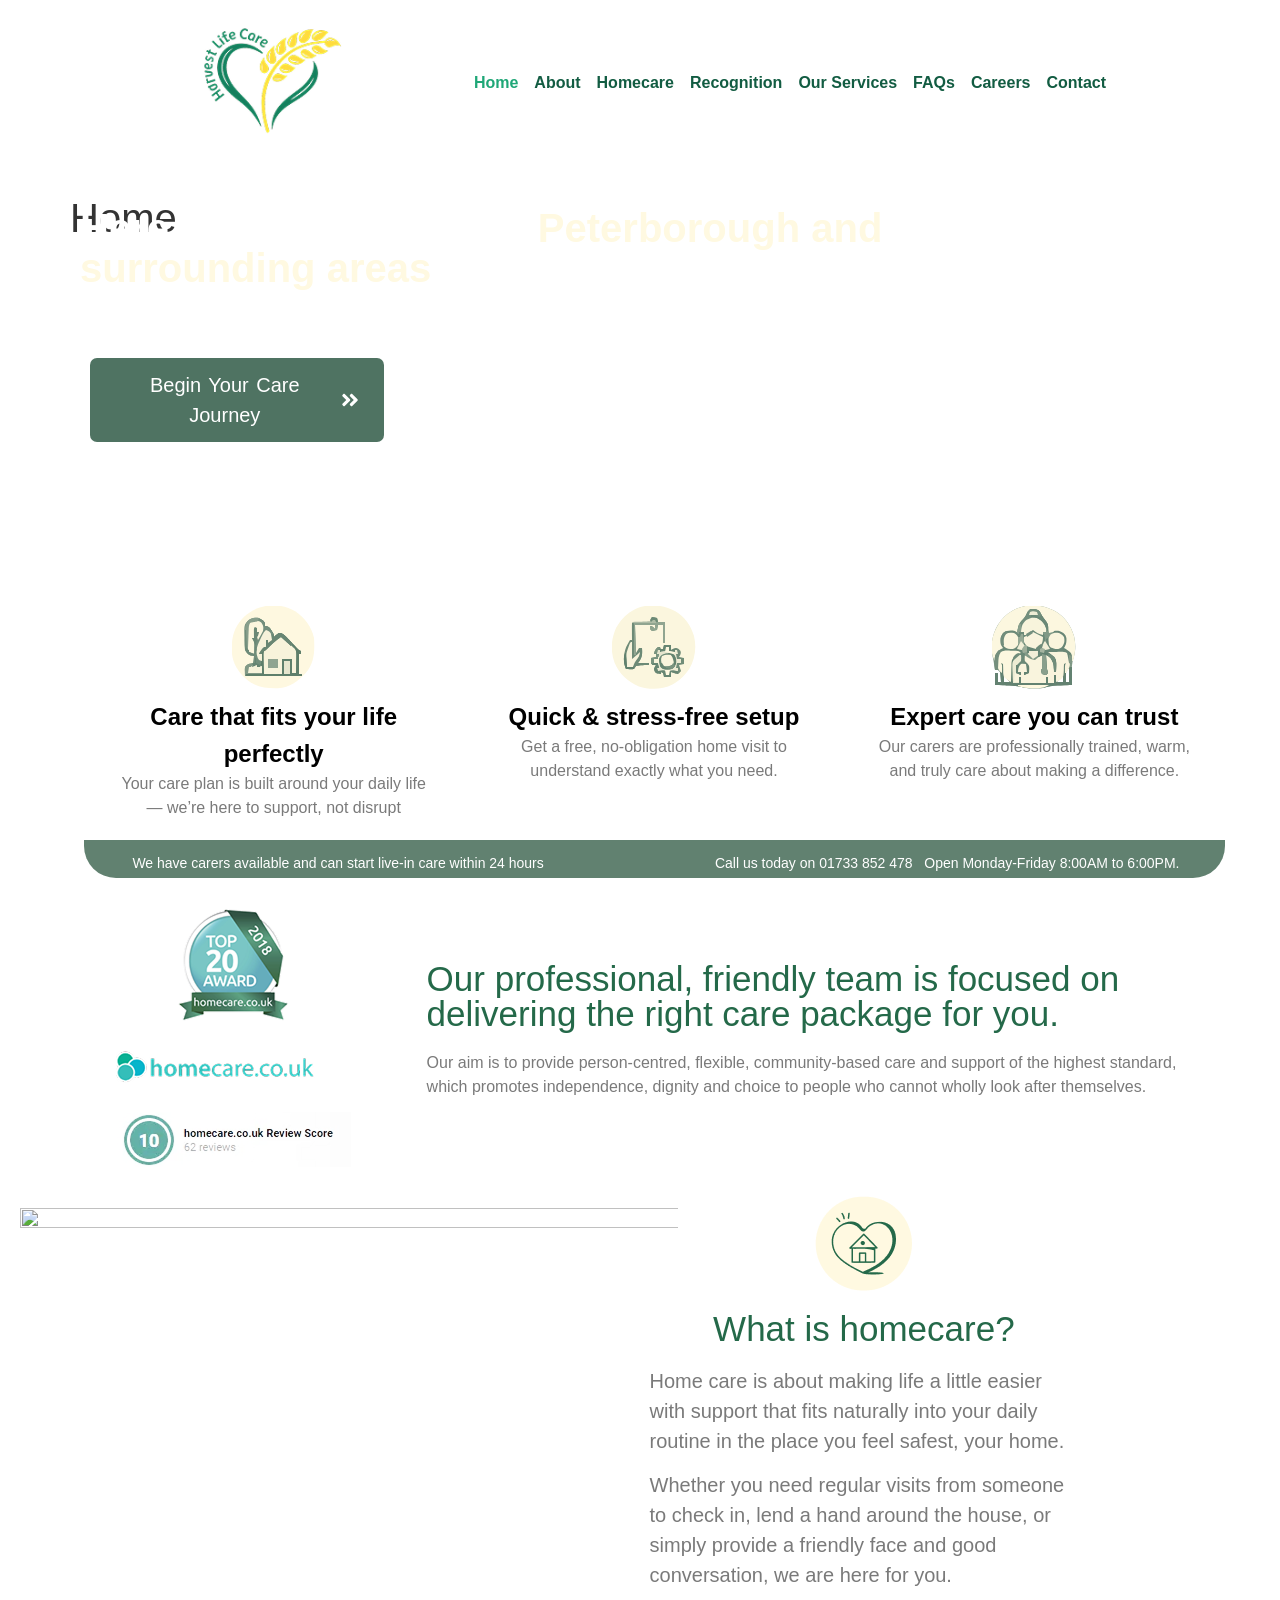
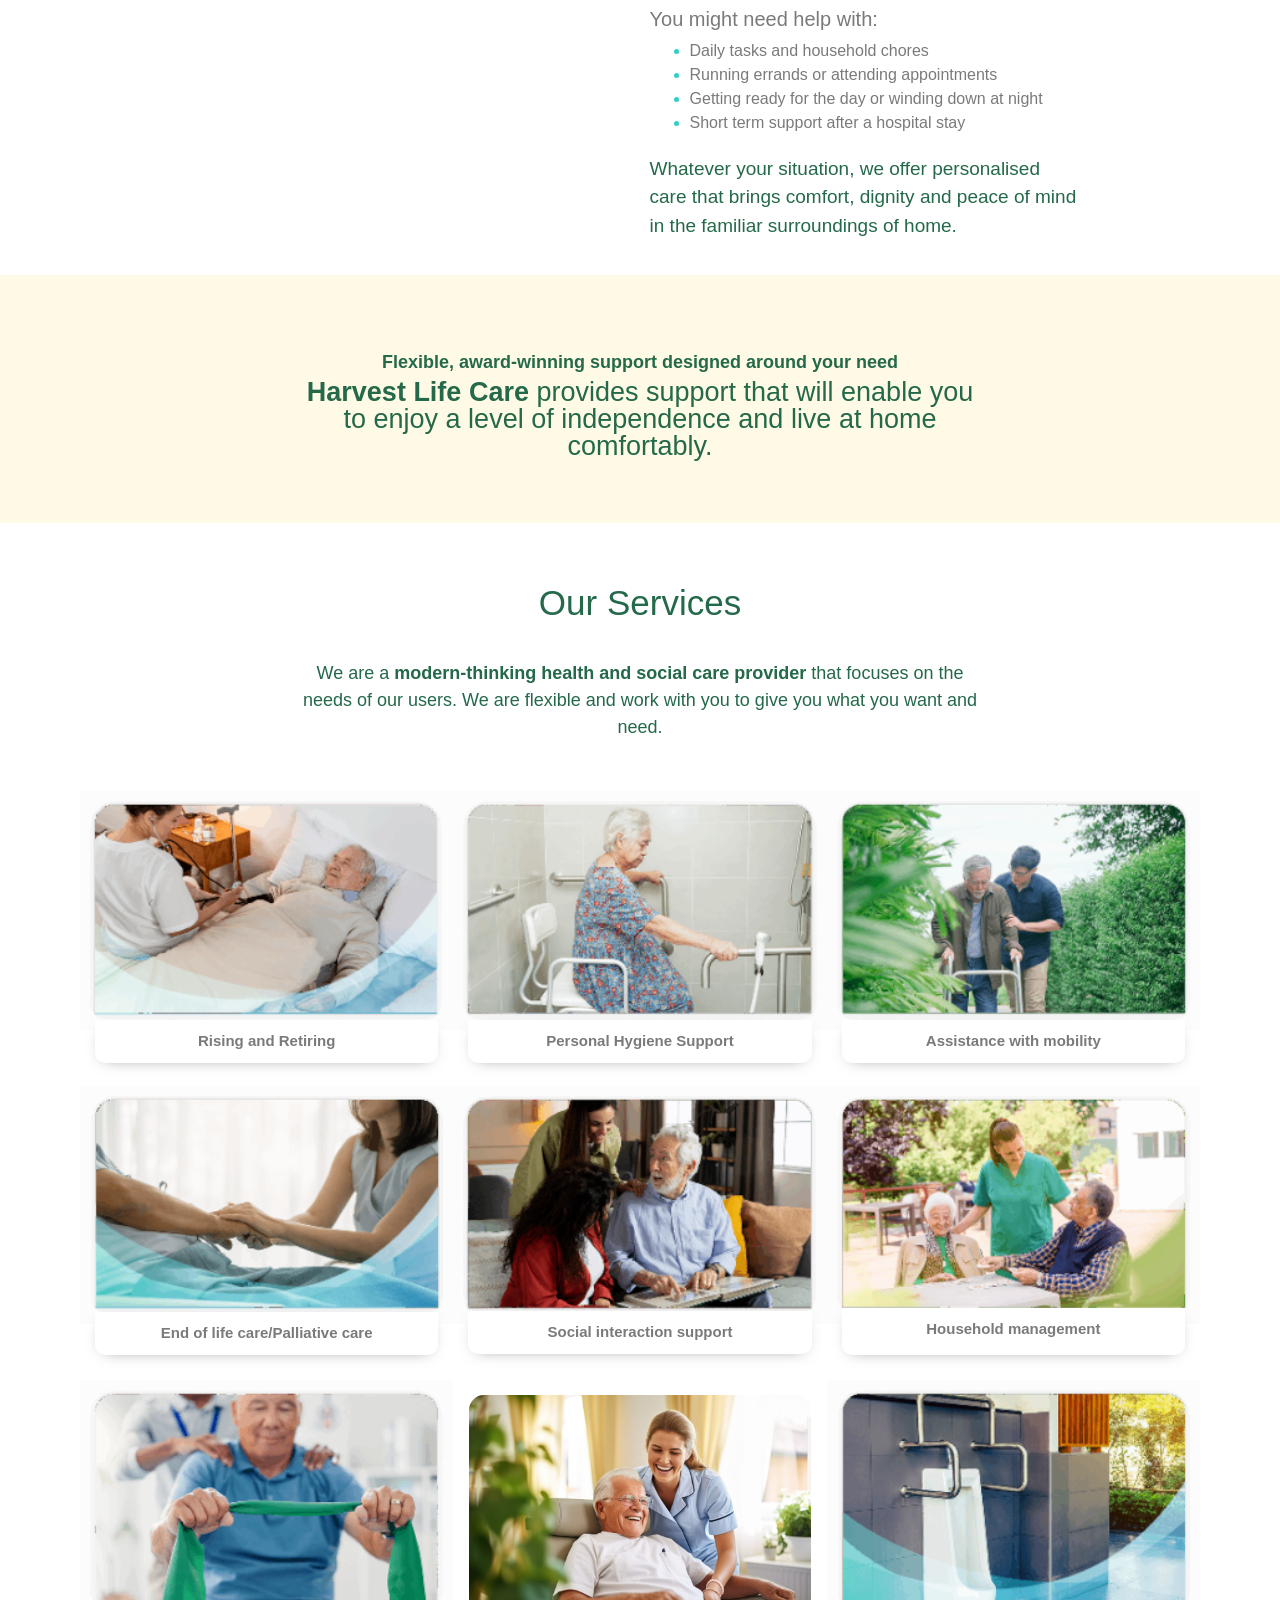
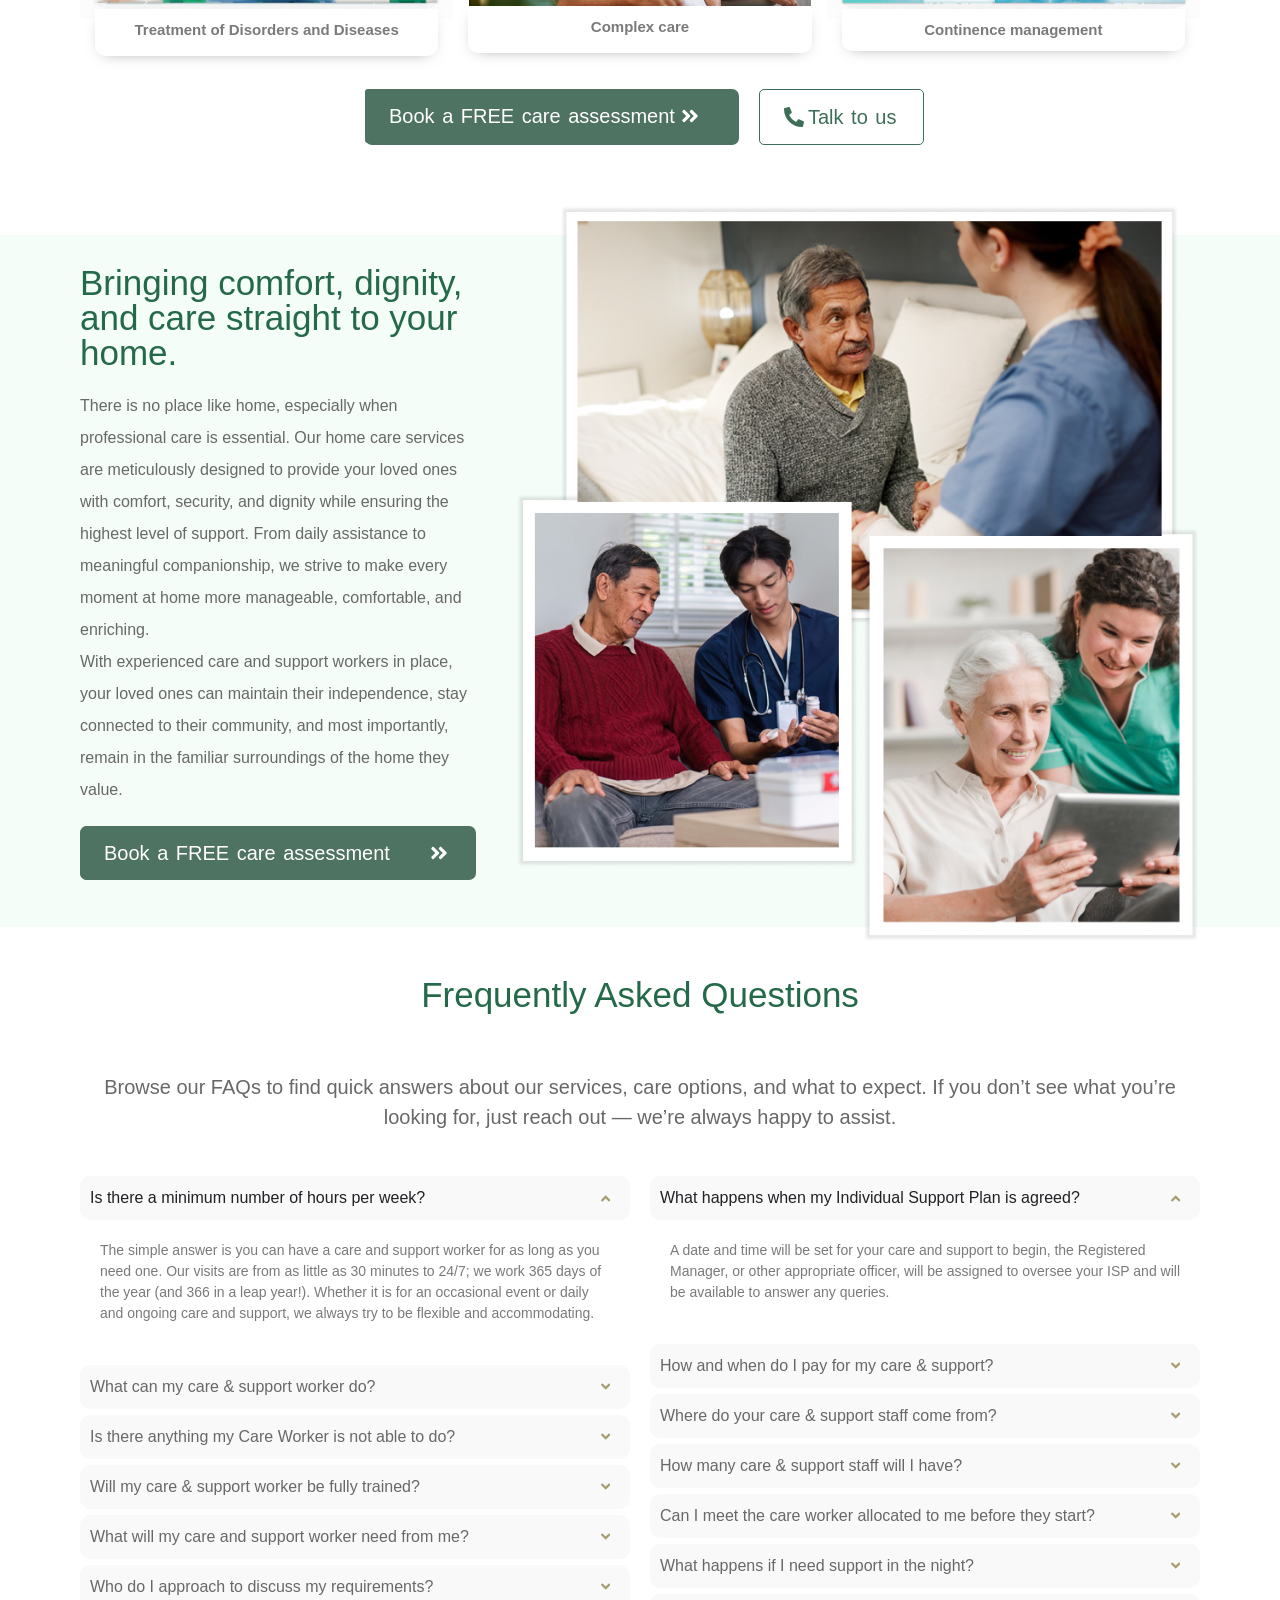
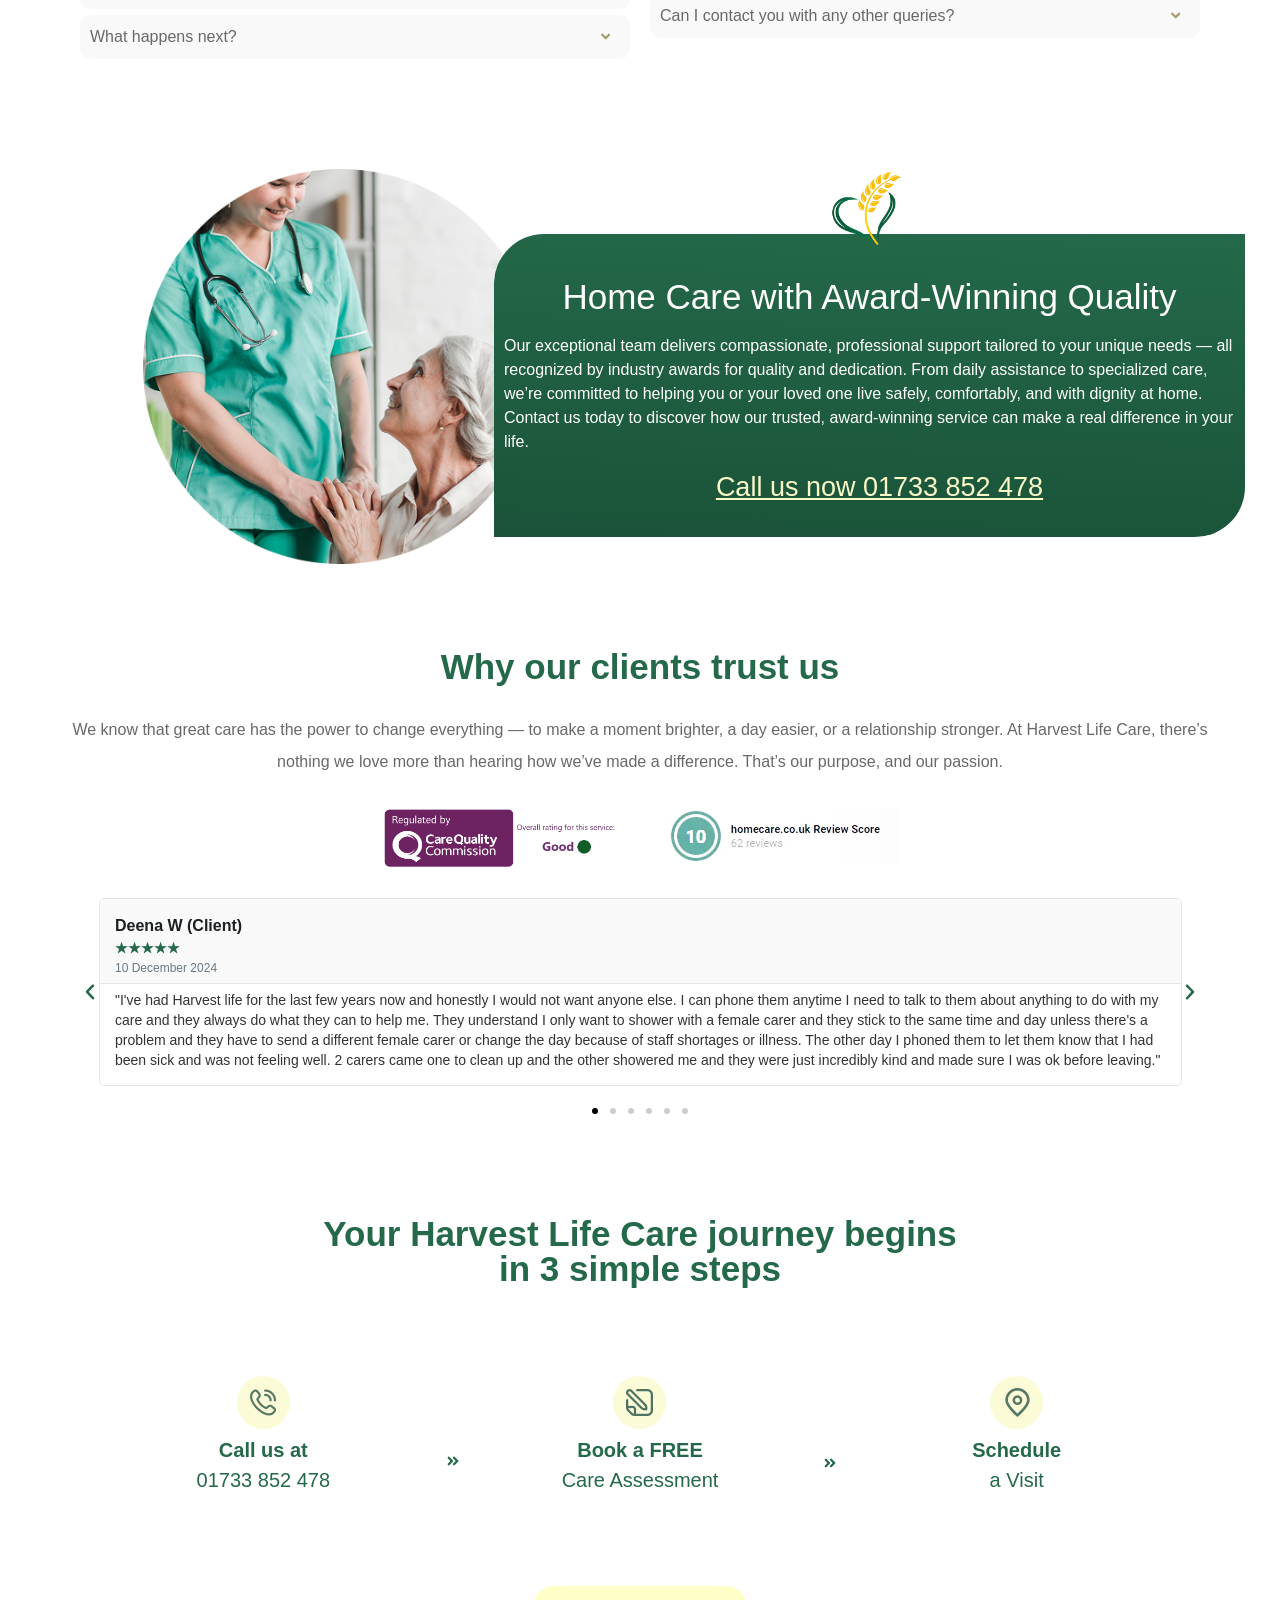
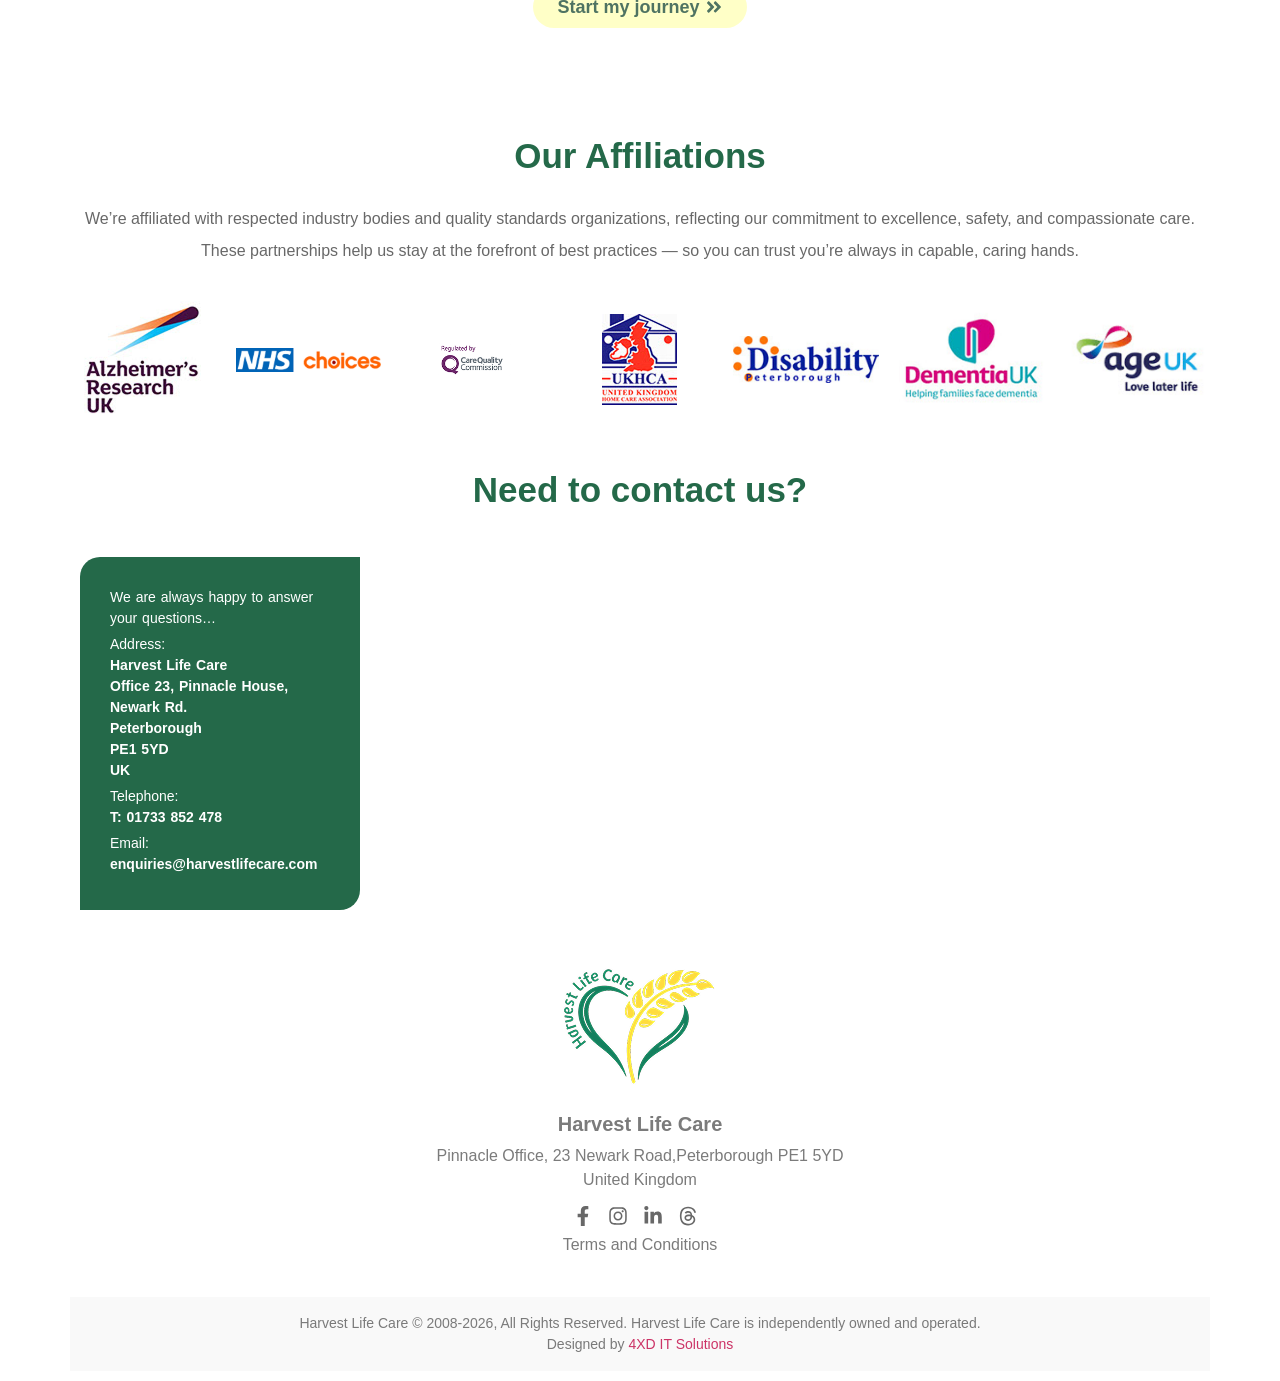
==== commit 16b8d636: "updated" ====
--- a/index.html
+++ b/index.html
@@ -117,8 +117,6 @@
 					}
 				}
 			</style>
-			<link rel="icon" href="./images/cropped-logo-32x32.png" sizes="32x32">
-<link rel="icon" href="./images/cropped-logo-192x192.png" sizes="192x192">
 <link rel="apple-touch-icon" href="./images/cropped-logo-180x180.png">
 <meta name="msapplication-TileImage" content="./images/cropped-logo-270x270.png">
 <script src="./js/wp-emoji-release.min.js" defer=""></script></head>
@@ -348,47 +346,47 @@
 									<b>Personal Hygiene Support</b>								</div>
 				</div>
 		<div class="elementor-element elementor-element-5a48e59 e-con-full e-flex e-con e-child" data-id="5a48e59" data-element_type="container" data-e-type="container" data-settings="{&quot;background_background&quot;:&quot;classic&quot;}">
-				<div class="elementor-element elementor-element-d314331 elementor-widget elementor-widget-image" data-id="d314331" data-element_type="widget" data-e-type="widget" data-widget_type="image.default">
+				<div class="elementor-element elementor-element-d314331 elementor-widget-mobile__width-inherit elementor-widget elementor-widget-image" data-id="d314331" data-element_type="widget" data-e-type="widget" data-widget_type="image.default">
 															<img loading="lazy" decoding="async" width="329" height="211" src="./images/Assistance-with-mobility.png" class="attachment-large size-large wp-image-63" alt="Assistance with mobility" srcset="./images/Assistance-with-mobility-300x192.png" sizes="(max-width: 329px) 100vw, 329px">															</div>
 				<div class="elementor-element elementor-element-fd7944e elementor-widget__width-initial elementor-widget elementor-widget-text-editor" data-id="fd7944e" data-element_type="widget" data-e-type="widget" data-widget_type="text-editor.default">
 									<b>Assistance with mobility
 </b>								</div>
 				</div>
 		<div class="elementor-element elementor-element-59547aa e-con-full e-flex e-con e-child" data-id="59547aa" data-element_type="container" data-e-type="container" data-settings="{&quot;background_background&quot;:&quot;classic&quot;}">
-				<div class="elementor-element elementor-element-e7de5d6 elementor-widget elementor-widget-image" data-id="e7de5d6" data-element_type="widget" data-e-type="widget" data-widget_type="image.default">
+				<div class="elementor-element elementor-element-e7de5d6 elementor-widget-mobile__width-inherit elementor-widget elementor-widget-image" data-id="e7de5d6" data-element_type="widget" data-e-type="widget" data-widget_type="image.default">
 															<img loading="lazy" decoding="async" width="329" height="211" src="./images/End-of-life.png" class="attachment-large size-large wp-image-62" alt="End of life care/Palliative care" srcset="./images/End-of-life-300x192.png" sizes="(max-width: 329px) 100vw, 329px">															</div>
 				<div class="elementor-element elementor-element-d6589ed elementor-widget__width-initial elementor-widget elementor-widget-text-editor" data-id="d6589ed" data-element_type="widget" data-e-type="widget" data-widget_type="text-editor.default">
 									<b>End of life care/Palliative care</b>								</div>
 				</div>
 		<div class="elementor-element elementor-element-80100da e-con-full e-flex e-con e-child" data-id="80100da" data-element_type="container" data-e-type="container" data-settings="{&quot;background_background&quot;:&quot;classic&quot;}">
-				<div class="elementor-element elementor-element-0a7aa9a elementor-widget elementor-widget-image" data-id="0a7aa9a" data-element_type="widget" data-e-type="widget" data-widget_type="image.default">
+				<div class="elementor-element elementor-element-0a7aa9a elementor-widget-mobile__width-inherit elementor-widget elementor-widget-image" data-id="0a7aa9a" data-element_type="widget" data-e-type="widget" data-widget_type="image.default">
 															<img loading="lazy" decoding="async" width="329" height="211" src="./images/Social-interaction-support.png" class="attachment-large size-large wp-image-64" alt="Social interaction support" srcset="./images/Social-interaction-support-300x192.png" sizes="(max-width: 329px) 100vw, 329px">															</div>
 				<div class="elementor-element elementor-element-61db31d elementor-widget__width-initial elementor-widget elementor-widget-text-editor" data-id="61db31d" data-element_type="widget" data-e-type="widget" data-widget_type="text-editor.default">
 									<b>Social interaction support
 </b>								</div>
 				</div>
 		<div class="elementor-element elementor-element-a482b92 e-con-full e-flex e-con e-child" data-id="a482b92" data-element_type="container" data-e-type="container" data-settings="{&quot;background_background&quot;:&quot;classic&quot;}">
-				<div class="elementor-element elementor-element-1b4aa38 elementor-widget elementor-widget-image" data-id="1b4aa38" data-element_type="widget" data-e-type="widget" data-widget_type="image.default">
+				<div class="elementor-element elementor-element-1b4aa38 elementor-widget-mobile__width-inherit elementor-widget elementor-widget-image" data-id="1b4aa38" data-element_type="widget" data-e-type="widget" data-widget_type="image.default">
 															<img loading="lazy" decoding="async" width="329" height="211" src="./images/Household-management.png" class="attachment-large size-large wp-image-66" alt="" srcset="./images/Household-management-300x192.png" sizes="(max-width: 329px) 100vw, 329px">															</div>
 				<div class="elementor-element elementor-element-4f4a79b elementor-widget__width-initial elementor-widget elementor-widget-text-editor" data-id="4f4a79b" data-element_type="widget" data-e-type="widget" data-widget_type="text-editor.default">
 									<p><b>Household management</b></p>								</div>
 				</div>
 		<div class="elementor-element elementor-element-f2584d4 e-con-full e-flex e-con e-child" data-id="f2584d4" data-element_type="container" data-e-type="container" data-settings="{&quot;background_background&quot;:&quot;classic&quot;}">
-				<div class="elementor-element elementor-element-63b0952 elementor-widget elementor-widget-image" data-id="63b0952" data-element_type="widget" data-e-type="widget" data-widget_type="image.default">
+				<div class="elementor-element elementor-element-63b0952 elementor-widget-mobile__width-inherit elementor-widget elementor-widget-image" data-id="63b0952" data-element_type="widget" data-e-type="widget" data-widget_type="image.default">
 															<img loading="lazy" decoding="async" width="329" height="211" src="./images/Reablement.png" class="attachment-large size-large wp-image-65" alt="Treatment of Disorders and Diseases" srcset="./images/Reablement-300x192.png" sizes="(max-width: 329px) 100vw, 329px">															</div>
 				<div class="elementor-element elementor-element-ccb780e elementor-widget__width-initial elementor-widget elementor-widget-text-editor" data-id="ccb780e" data-element_type="widget" data-e-type="widget" data-widget_type="text-editor.default">
 									<p><b>Treatment of Disorders and Diseases</b></p>								</div>
 				</div>
 		<div class="elementor-element elementor-element-32530a9 e-con-full e-flex e-con e-child" data-id="32530a9" data-element_type="container" data-e-type="container" data-settings="{&quot;background_background&quot;:&quot;classic&quot;}">
-				<div class="elementor-element elementor-element-980c483 elementor-widget elementor-widget-image" data-id="980c483" data-element_type="widget" data-e-type="widget" data-widget_type="image.default">
-															<img loading="lazy" decoding="async" width="800" height="534" src="./images/Complex-Care-1024x683.jpeg" class="attachment-large size-large wp-image-180" alt="Complex Care" srcset="./images/Complex-Care-1024x683.jpeg 1024w" sizes="(max-width: 800px) 100vw, 800px">															</div>
-				<div class="elementor-element elementor-element-5c070be elementor-widget__width-initial elementor-widget elementor-widget-text-editor" data-id="5c070be" data-element_type="widget" data-e-type="widget" data-widget_type="text-editor.default">
+				<div class="elementor-element elementor-element-980c483 elementor-widget-mobile__width-inherit elementor-widget elementor-widget-image" data-id="980c483" data-element_type="widget" data-e-type="widget" data-widget_type="image.default">
+															<img loading="lazy" decoding="async" width="329" height="211" src="./images/Complex-Care-1024x683.jpeg" class="attachment-large size-large wp-image-180" alt="Complex Care" style="width:342px;margin-top:15px;border-radius:15px 15px 0 0;object-fit:cover;">															</div>
+				<div class="elementor-element elementor-element-5c070be elementor-widget__width-initial elementor-widget-mobile__width-inherit elementor-widget elementor-widget-text-editor" data-id="5c070be" data-element_type="widget" data-e-type="widget" data-widget_type="text-editor.default">
 									<p><b>Complex care</b></p>								</div>
 				</div>
 		<div class="elementor-element elementor-element-6a0e6ce e-con-full e-flex e-con e-child" data-id="6a0e6ce" data-element_type="container" data-e-type="container" data-settings="{&quot;background_background&quot;:&quot;classic&quot;}">
-				<div class="elementor-element elementor-element-5886127 elementor-widget elementor-widget-image" data-id="5886127" data-element_type="widget" data-e-type="widget" data-widget_type="image.default">
+				<div class="elementor-element elementor-element-5886127 elementor-widget-mobile__width-inherit elementor-widget elementor-widget-image" data-id="5886127" data-element_type="widget" data-e-type="widget" data-widget_type="image.default">
 															<img loading="lazy" decoding="async" width="329" height="211" src="./images/Continence-management.png" class="attachment-large size-large wp-image-67" alt="Continence management" srcset="./images/Continence-management-300x192.png" sizes="(max-width: 329px) 100vw, 329px">															</div>
-				<div class="elementor-element elementor-element-6d70aab elementor-widget__width-initial elementor-widget elementor-widget-text-editor" data-id="6d70aab" data-element_type="widget" data-e-type="widget" data-widget_type="text-editor.default">
+				<div class="elementor-element elementor-element-6d70aab elementor-widget__width-initial elementor-widget-mobile__width-inherit elementor-widget elementor-widget-text-editor" data-id="6d70aab" data-element_type="widget" data-e-type="widget" data-widget_type="text-editor.default">
 									<b>Continence management</b>								</div>
 				</div>
 				</div>
@@ -979,9 +977,12 @@
 											</a>
 									</li>
 								<li class="elementor-icon-list-item elementor-inline-item">
-											<span class="elementor-icon-list-icon">
+											<a href="https://www.threads.com/@harvestlifecareltd" target="_blank">
+
+												<span class="elementor-icon-list-icon">
 							<svg aria-hidden="true" class="e-font-icon-svg e-fab-threads" viewBox="0 0 448 512" xmlns="http://www.w3.org/2000/svg"><path d="M331.5 235.7c2.2 .9 4.2 1.9 6.3 2.8c29.2 14.1 50.6 35.2 61.8 61.4c15.7 36.5 17.2 95.8-30.3 143.2c-36.2 36.2-80.3 52.5-142.6 53h-.3c-70.2-.5-124.1-24.1-160.4-70.2c-32.3-41-48.9-98.1-49.5-169.6V256v-.2C17 184.3 33.6 127.2 65.9 86.2C102.2 40.1 156.2 16.5 226.4 16h.3c70.3 .5 124.9 24 162.3 69.9c18.4 22.7 32 50 40.6 81.7l-40.4 10.8c-7.1-25.8-17.8-47.8-32.2-65.4c-29.2-35.8-73-54.2-130.5-54.6c-57 .5-100.1 18.8-128.2 54.4C72.1 146.1 58.5 194.3 58 256c.5 61.7 14.1 109.9 40.3 143.3c28 35.6 71.2 53.9 128.2 54.4c51.4-.4 85.4-12.6 113.7-40.9c32.3-32.2 31.7-71.8 21.4-95.9c-6.1-14.2-17.1-26-31.9-34.9c-3.7 26.9-11.8 48.3-24.7 64.8c-17.1 21.8-41.4 33.6-72.7 35.3c-23.6 1.3-46.3-4.4-63.9-16c-20.8-13.8-33-34.8-34.3-59.3c-2.5-48.3 35.7-83 95.2-86.4c21.1-1.2 40.9-.3 59.2 2.8c-2.4-14.8-7.3-26.6-14.6-35.2c-10-11.7-25.6-17.7-46.2-17.8H227c-16.6 0-39 4.6-53.3 26.3l-34.4-23.6c19.2-29.1 50.3-45.1 87.8-45.1h.8c62.6 .4 99.9 39.5 103.7 107.7l-.2 .2zm-156 68.8c1.3 25.1 28.4 36.8 54.6 35.3c25.6-1.4 54.6-11.4 59.5-73.2c-13.2-2.9-27.8-4.4-43.4-4.4c-4.8 0-9.6 .1-14.4 .4c-42.9 2.4-57.2 23.2-56.2 41.8l-.1 .1z"></path></svg>						</span>
 										<span class="elementor-icon-list-text"></span>
+											</a>
 									</li>
 						</ul>
 						</div>
@@ -1041,7 +1042,6 @@
 var starter_templates_zip_preview = {"AstColorPaletteVarPrefix":"--ast-global-","AstEleColorPaletteVarPrefix":"--ast-global-"};
 //# sourceURL=starter-templates-zip-preview-js-extra
 </script>
-<script src="./js/main.js" id="starter-templates-zip-preview-js"></script>
 <script src="./js/dismiss.js" id="genesis-blocks-dismiss-js-js"></script>
 <script src="./js/hello-frontend.js" id="hello-theme-frontend-js"></script>
 <script src="./js/webpack.runtime.min.js" id="elementor-webpack-runtime-js"></script>
@@ -1070,7 +1070,7 @@
 var ElementorProFrontendConfig = {"ajaxurl":"https:\/\/harvestlifecare.com\/wp-admin\/admin-ajax.php","nonce":"e7b7812362","urls":{"assets":"https:\/\/harvestlifecare.com\/wp-content\/plugins\/elementor-pro\/assets\/","rest":"https:\/\/harvestlifecare.com\/wp-json\/"},"settings":{"lazy_load_background_images":true},"popup":{"hasPopUps":false},"shareButtonsNetworks":{"facebook":{"title":"Facebook","has_counter":true},"twitter":{"title":"Twitter"},"linkedin":{"title":"LinkedIn","has_counter":true},"pinterest":{"title":"Pinterest","has_counter":true},"reddit":{"title":"Reddit","has_counter":true},"vk":{"title":"VK","has_counter":true},"odnoklassniki":{"title":"OK","has_counter":true},"tumblr":{"title":"Tumblr"},"digg":{"title":"Digg"},"skype":{"title":"Skype"},"stumbleupon":{"title":"StumbleUpon","has_counter":true},"mix":{"title":"Mix"},"telegram":{"title":"Telegram"},"pocket":{"title":"Pocket","has_counter":true},"xing":{"title":"XING","has_counter":true},"whatsapp":{"title":"WhatsApp"},"email":{"title":"Email"},"print":{"title":"Print"},"x-twitter":{"title":"X"},"threads":{"title":"Threads"}},"facebook_sdk":{"lang":"en_US","app_id":""},"lottie":{"defaultAnimationUrl":"https:\/\/harvestlifecare.com\/wp-content\/plugins\/elementor-pro\/modules\/lottie\/assets\/animations\/default.json"}};
 //# sourceURL=elementor-pro-frontend-js-before
 </script>
-<script src="./js/frontend.min(1).js" id="elementor-pro-frontend-js"></script>
+<script src="./js/frontend.min-1.js" id="elementor-pro-frontend-js"></script>
 <script src="./js/elements-handlers.min.js" id="pro-elements-handlers-js"></script><svg style="display: none;" class="e-font-icon-svg-symbols"></svg>
 <script id="wp-emoji-settings" type="application/json">
 {"baseUrl":"https://s.w.org/images/core/emoji/17.0.2/72x72/","ext":".png","svgUrl":"https://s.w.org/images/core/emoji/17.0.2/svg/","svgExt":".svg","source":{"concatemoji":"https://harvestlifecare.com/wp-includes/js/wp-emoji-release.min.js?ver=6.9.1"}}
@@ -1080,8 +1080,6 @@
 const a=JSON.parse(document.getElementById("wp-emoji-settings").textContent),o=(window._wpemojiSettings=a,"wpEmojiSettingsSupports"),s=["flag","emoji"];function i(e){try{var t={supportTests:e,timestamp:(new Date).valueOf()};sessionStorage.setItem(o,JSON.stringify(t))}catch(e){}}function c(e,t,n){e.clearRect(0,0,e.canvas.width,e.canvas.height),e.fillText(t,0,0);t=new Uint32Array(e.getImageData(0,0,e.canvas.width,e.canvas.height).data);e.clearRect(0,0,e.canvas.width,e.canvas.height),e.fillText(n,0,0);const a=new Uint32Array(e.getImageData(0,0,e.canvas.width,e.canvas.height).data);return t.every((e,t)=>e===a[t])}function p(e,t){e.clearRect(0,0,e.canvas.width,e.canvas.height),e.fillText(t,0,0);var n=e.getImageData(16,16,1,1);for(let e=0;e<n.data.length;e++)if(0!==n.data[e])return!1;return!0}function u(e,t,n,a){switch(t){case"flag":return n(e,"\ud83c\udff3\ufe0f\u200d\u26a7\ufe0f","\ud83c\udff3\ufe0f\u200b\u26a7\ufe0f")?!1:!n(e,"\ud83c\udde8\ud83c\uddf6","\ud83c\udde8\u200b\ud83c\uddf6")&&!n(e,"\ud83c\udff4\udb40\udc67\udb40\udc62\udb40\udc65\udb40\udc6e\udb40\udc67\udb40\udc7f","\ud83c\udff4\u200b\udb40\udc67\u200b\udb40\udc62\u200b\udb40\udc65\u200b\udb40\udc6e\u200b\udb40\udc67\u200b\udb40\udc7f");case"emoji":return!a(e,"\ud83e\u1fac8")}return!1}function f(e,t,n,a){let r;const o=(r="undefined"!=typeof WorkerGlobalScope&&self instanceof WorkerGlobalScope?new OffscreenCanvas(300,150):document.createElement("canvas")).getContext("2d",{willReadFrequently:!0}),s=(o.textBaseline="top",o.font="600 32px Arial",{});return e.forEach(e=>{s[e]=t(o,e,n,a)}),s}function r(e){var t=document.createElement("script");t.src=e,t.defer=!0,document.head.appendChild(t)}a.supports={everything:!0,everythingExceptFlag:!0},new Promise(t=>{let n=function(){try{var e=JSON.parse(sessionStorage.getItem(o));if("object"==typeof e&&"number"==typeof e.timestamp&&(new Date).valueOf()<e.timestamp+604800&&"object"==typeof e.supportTests)return e.supportTests}catch(e){}return null}();if(!n){if("undefined"!=typeof Worker&&"undefined"!=typeof OffscreenCanvas&&"undefined"!=typeof URL&&URL.createObjectURL&&"undefined"!=typeof Blob)try{var e="postMessage("+f.toString()+"("+[JSON.stringify(s),u.toString(),c.toString(),p.toString()].join(",")+"));",a=new Blob([e],{type:"text/javascript"});const r=new Worker(URL.createObjectURL(a),{name:"wpTestEmojiSupports"});return void(r.onmessage=e=>{i(n=e.data),r.terminate(),t(n)})}catch(e){}i(n=f(s,u,c,p))}t(n)}).then(e=>{for(const n in e)a.supports[n]=e[n],a.supports.everything=a.supports.everything&&a.supports[n],"flag"!==n&&(a.supports.everythingExceptFlag=a.supports.everythingExceptFlag&&a.supports[n]);var t;a.supports.everythingExceptFlag=a.supports.everythingExceptFlag&&!a.supports.flag,a.supports.everything||((t=a.source||{}).concatemoji?r(t.concatemoji):t.wpemoji&&t.twemoji&&(r(t.twemoji),r(t.wpemoji)))});
 //# sourceURL=https://harvestlifecare.com/wp-includes/js/wp-emoji-loader.min.js
 </script>
-
-<script>(function(){function c(){var b=a.contentDocument||a.contentWindow.document;if(b){var d=b.createElement('script');d.innerHTML="window.__CF$cv$params={r:'9d48637b8ae9bc5b',t:'MTc3MjIwMjcxNS4wMDAwMDA='};var a=document.createElement('script');a.nonce='';a.src='/cdn-cgi/challenge-platform/scripts/jsd/main.js';document.getElementsByTagName('head')[0].appendChild(a);";b.getElementsByTagName('head')[0].appendChild(d)}}if(document.body){var a=document.createElement('iframe');a.height=1;a.width=1;a.style.position='absolute';a.style.top=0;a.style.left=0;a.style.border='none';a.style.visibility='hidden';document.body.appendChild(a);if('loading'!==document.readyState)c();else if(window.addEventListener)document.addEventListener('DOMContentLoaded',c);else{var e=document.onreadystatechange||function(){};document.onreadystatechange=function(b){e(b);'loading'!==document.readyState&&(document.onreadystatechange=e,c())}}}})();</script><iframe height="1" width="1" style="position: absolute; top: 0px; left: 0px; border: none; visibility: hidden;" src="./images/saved_resource.html"></iframe>
 
 <script src="./js/fix-swiper.js"></script>
 <script id="elementor-mobile-fallback">
--- a/css/post-12.css
+++ b/css/post-12.css
@@ -2,7 +2,7 @@
 					 .elementor-widget-icon-box:has(:focus) .elementor-icon-box-title{color:var( --e-global-color-primary );}.elementor-widget-icon-box .elementor-icon-box-description{font-family:var( --e-global-typography-text-font-family ), Sans-serif;font-weight:var( --e-global-typography-text-font-weight );color:var( --e-global-color-text );}.elementor-12 .elementor-element.elementor-element-54d0854{padding:24px 24px 24px 24px;}.elementor-12 .elementor-element.elementor-element-54d0854 .elementor-icon-box-wrapper{gap:0px;}.elementor-12 .elementor-element.elementor-element-54d0854 .elementor-icon-box-title{margin-block-end:0px;color:#000000;}.elementor-12 .elementor-element.elementor-element-54d0854 .elementor-icon{transition-duration:0s;font-size:84px;}.elementor-12 .elementor-element.elementor-element-54d0854 .elementor-icon-box-title, .elementor-12 .elementor-element.elementor-element-54d0854 .elementor-icon-box-title a{font-family:"Petrona", Sans-serif;font-size:24px;font-weight:600;line-height:37px;}.elementor-12 .elementor-element.elementor-element-54d0854:has(:hover) .elementor-icon-box-title,
 					 .elementor-12 .elementor-element.elementor-element-54d0854:has(:focus) .elementor-icon-box-title{color:#000102;}.elementor-12 .elementor-element.elementor-element-54d0854 .elementor-icon-box-description{font-family:"Manrope", Sans-serif;font-weight:400;}.elementor-12 .elementor-element.elementor-element-9618d43{padding:24px 24px 24px 24px;}.elementor-12 .elementor-element.elementor-element-9618d43 .elementor-icon-box-wrapper{gap:0px;}.elementor-12 .elementor-element.elementor-element-9618d43 .elementor-icon-box-title{margin-block-end:0px;color:#000000;}.elementor-12 .elementor-element.elementor-element-9618d43 .elementor-icon{transition-duration:0s;font-size:84px;}.elementor-12 .elementor-element.elementor-element-9618d43 .elementor-icon-box-title, .elementor-12 .elementor-element.elementor-element-9618d43 .elementor-icon-box-title a{font-family:"Petrona", Sans-serif;font-size:24px;font-weight:600;line-height:37px;}.elementor-12 .elementor-element.elementor-element-9618d43:has(:hover) .elementor-icon-box-title,
 					 .elementor-12 .elementor-element.elementor-element-9618d43:has(:focus) .elementor-icon-box-title{color:#000102;}.elementor-12 .elementor-element.elementor-element-9618d43 .elementor-icon-box-description{font-family:"Manrope", Sans-serif;font-weight:400;}.elementor-12 .elementor-element.elementor-element-b9281de{margin:0px 0px calc(var(--kit-widget-spacing, 0px) + 0px) 0px;padding:24px 24px 0px 24px;}.elementor-12 .elementor-element.elementor-element-b9281de .elementor-icon-box-wrapper{gap:0px;}.elementor-12 .elementor-element.elementor-element-b9281de .elementor-icon-box-title{margin-block-end:0px;color:#000000;}.elementor-12 .elementor-element.elementor-element-b9281de .elementor-icon{transition-duration:0s;font-size:84px;}.elementor-12 .elementor-element.elementor-element-b9281de .elementor-icon-box-title, .elementor-12 .elementor-element.elementor-element-b9281de .elementor-icon-box-title a{font-family:"Petrona", Sans-serif;font-size:24px;font-weight:600;line-height:37px;}.elementor-12 .elementor-element.elementor-element-b9281de:has(:hover) .elementor-icon-box-title,
-					 .elementor-12 .elementor-element.elementor-element-b9281de:has(:focus) .elementor-icon-box-title{color:#000102;}.elementor-12 .elementor-element.elementor-element-b9281de .elementor-icon-box-description{font-family:"Manrope", Sans-serif;font-weight:400;}.elementor-12 .elementor-element.elementor-element-ccd03dc{--display:grid;--e-con-grid-template-columns:repeat(2, 1fr);--e-con-grid-template-rows:repeat(1, 1fr);--grid-auto-flow:row;--border-radius:0px 0px 32px 32px;--margin-top:-34px;--margin-bottom:0px;--margin-left:0px;--margin-right:0px;--padding-top:13px;--padding-bottom:0px;--padding-left:0px;--padding-right:0px;}.elementor-12 .elementor-element.elementor-element-ccd03dc:not(.elementor-motion-effects-element-type-background), .elementor-12 .elementor-element.elementor-element-ccd03dc > .elementor-motion-effects-container > .elementor-motion-effects-layer{background-color:#618170;}.elementor-widget-text-editor{font-family:var( --e-global-typography-text-font-family ), Sans-serif;font-weight:var( --e-global-typography-text-font-weight );color:var( --e-global-color-text );}.elementor-widget-text-editor.elementor-drop-cap-view-stacked .elementor-drop-cap{background-color:var( --e-global-color-primary );}.elementor-widget-text-editor.elementor-drop-cap-view-framed .elementor-drop-cap, .elementor-widget-text-editor.elementor-drop-cap-view-default .elementor-drop-cap{color:var( --e-global-color-primary );border-color:var( --e-global-color-primary );}.elementor-12 .elementor-element.elementor-element-f38b8dd{margin:0px 0px calc(var(--kit-widget-spacing, 0px) + -10px) 0px;padding:0px 0px 0px 45px;font-family:"Manrope", Sans-serif;font-size:14px;font-weight:400;color:#FFFFFF;}.elementor-12 .elementor-element.elementor-element-efaa36c{margin:0px 45px calc(var(--kit-widget-spacing, 0px) + -10px) 0px;padding:0px 0px 0px 0px;text-align:end;font-family:"Manrope", Sans-serif;font-size:14px;font-weight:400;color:#FFFFFF;}.elementor-12 .elementor-element.elementor-element-26b562f{--display:flex;--flex-direction:row;--container-widget-width:calc( ( 1 - var( --container-widget-flex-grow ) ) * 100% );--container-widget-height:100%;--container-widget-flex-grow:1;--container-widget-align-self:stretch;--flex-wrap-mobile:wrap;--align-items:center;--padding-top:20px;--padding-bottom:0px;--padding-left:0px;--padding-right:0px;--z-index:4;}.elementor-12 .elementor-element.elementor-element-7aeda8a{--display:flex;--flex-direction:column;--container-widget-width:100%;--container-widget-height:initial;--container-widget-flex-grow:0;--container-widget-align-self:initial;--flex-wrap-mobile:wrap;}.elementor-widget-image .widget-image-caption{color:var( --e-global-color-text );font-family:var( --e-global-typography-text-font-family ), Sans-serif;font-weight:var( --e-global-typography-text-font-weight );}.elementor-12 .elementor-element.elementor-element-871d4b8{--display:flex;--flex-direction:column;--container-widget-width:100%;--container-widget-height:initial;--container-widget-flex-grow:0;--container-widget-align-self:initial;--flex-wrap-mobile:wrap;}.elementor-12 .elementor-element.elementor-element-a2dfde4 .elementor-heading-title{font-family:"Petrona", Sans-serif;font-size:35px;font-weight:500;color:#246949;}.elementor-12 .elementor-element.elementor-element-73da6c7{--display:flex;--min-height:738px;--flex-direction:row;--container-widget-width:calc( ( 1 - var( --container-widget-flex-grow ) ) * 100% );--container-widget-height:100%;--container-widget-flex-grow:1;--container-widget-align-self:stretch;--flex-wrap-mobile:wrap;--align-items:center;--padding-top:0px;--padding-bottom:0px;--padding-left:0px;--padding-right:0px;--z-index:2;}.elementor-12 .elementor-element.elementor-element-73da6c7:not(.elementor-motion-effects-element-type-background), .elementor-12 .elementor-element.elementor-element-73da6c7 > .elementor-motion-effects-container > .elementor-motion-effects-layer{background-image:url("https://harvestlifecare.com/wp-content/uploads/2025/07/bg.png");}.elementor-12 .elementor-element.elementor-element-a09de5c{--display:flex;--flex-direction:row;--container-widget-width:initial;--container-widget-height:100%;--container-widget-flex-grow:1;--container-widget-align-self:stretch;--flex-wrap-mobile:wrap;--margin-top:-20px;--margin-bottom:0px;--margin-left:0px;--margin-right:0px;--padding-top:0px;--padding-bottom:0px;--padding-left:0px;--padding-right:0px;}.elementor-12 .elementor-element.elementor-element-6bf0b1c{--display:flex;--flex-direction:column;--container-widget-width:100%;--container-widget-height:initial;--container-widget-flex-grow:0;--container-widget-align-self:initial;--flex-wrap-mobile:wrap;--margin-top:20px;--margin-bottom:0px;--margin-left:-50px;--margin-right:-98px;--padding-top:0px;--padding-bottom:0px;--padding-left:0px;--padding-right:0px;}.elementor-12 .elementor-element.elementor-element-31c3361{width:var( --container-widget-width, 823.99px );max-width:823.99px;margin:0px 0px calc(var(--kit-widget-spacing, 0px) + 0px) 0px;--container-widget-width:823.99px;--container-widget-flex-grow:0;}.elementor-12 .elementor-element.elementor-element-1b15924{--display:flex;--justify-content:center;--margin-top:58px;--margin-bottom:30px;--margin-left:0px;--margin-right:02px;--padding-top:0px;--padding-bottom:0px;--padding-left:050px;--padding-right:50px;}.elementor-12 .elementor-element.elementor-element-1b15924:not(.elementor-motion-effects-element-type-background), .elementor-12 .elementor-element.elementor-element-1b15924 > .elementor-motion-effects-container > .elementor-motion-effects-layer{background-color:#FFFFFF;}.elementor-12 .elementor-element.elementor-element-c923edb{margin:-50px 0px calc(var(--kit-widget-spacing, 0px) + 0px) 0px;}.elementor-12 .elementor-element.elementor-element-15bed38.elementor-element{--align-self:center;}.elementor-12 .elementor-element.elementor-element-15bed38 .elementor-heading-title{font-family:"Petrona", Sans-serif;font-size:35px;font-weight:500;color:#246949;}.elementor-12 .elementor-element.elementor-element-0c72eda{text-align:start;font-family:"Petrona", Sans-serif;font-size:20px;font-weight:400;}.elementor-12 .elementor-element.elementor-element-9e06650{margin:-30px 0px calc(var(--kit-widget-spacing, 0px) + 0px) 0px;text-align:start;font-family:"Manrope", Sans-serif;font-size:16px;font-weight:400;}.elementor-12 .elementor-element.elementor-element-9e06650 p{margin-block-end:0px;}.elementor-12 .elementor-element.elementor-element-4d3724c{margin:0px 0px calc(var(--kit-widget-spacing, 0px) + 0px) 0px;text-align:start;font-family:"Petrona", Sans-serif;font-size:19px;font-weight:400;color:#246949;}.elementor-12 .elementor-element.elementor-element-d8fd229{--display:flex;--min-height:248px;--flex-direction:row;--container-widget-width:calc( ( 1 - var( --container-widget-flex-grow ) ) * 100% );--container-widget-height:100%;--container-widget-flex-grow:1;--container-widget-align-self:stretch;--flex-wrap-mobile:wrap;--align-items:center;--margin-top:-40px;--margin-bottom:0px;--margin-left:0px;--margin-right:0px;--padding-top:0px;--padding-bottom:-19px;--padding-left:0px;--padding-right:0px;--z-index:3;}.elementor-12 .elementor-element.elementor-element-d8fd229:not(.elementor-motion-effects-element-type-background), .elementor-12 .elementor-element.elementor-element-d8fd229 > .elementor-motion-effects-container > .elementor-motion-effects-layer{background-color:#FFFAE6;}.elementor-12 .elementor-element.elementor-element-d8fd229.e-con{--align-self:center;}.elementor-12 .elementor-element.elementor-element-af30108{--display:flex;--min-height:220px;--align-items:center;--container-widget-width:calc( ( 1 - var( --container-widget-flex-grow ) ) * 100% );--padding-top:-29px;--padding-bottom:-29px;--padding-left:-29px;--padding-right:-29px;}.elementor-12 .elementor-element.elementor-element-af30108:not(.elementor-motion-effects-element-type-background), .elementor-12 .elementor-element.elementor-element-af30108 > .elementor-motion-effects-container > .elementor-motion-effects-layer{background-image:url("https://harvestlifecare.com/wp-content/uploads/2025/07/bg-rice.png");background-position:top center;background-repeat:no-repeat;background-size:contain;}.elementor-12 .elementor-element.elementor-element-af30108.e-con{--align-self:center;}.elementor-12 .elementor-element.elementor-element-28f2bac{--display:flex;--justify-content:center;--margin-top:50px;--margin-bottom:0px;--margin-left:0px;--margin-right:0px;}.elementor-12 .elementor-element.elementor-element-28f2bac.e-con{--align-self:center;}.elementor-12 .elementor-element.elementor-element-21ae9ba{width:var( --container-widget-width, 77% );max-width:77%;margin:0px 0px calc(var(--kit-widget-spacing, 0px) + 0px) 0px;padding:0px 0px 0px 0px;--container-widget-width:77%;--container-widget-flex-grow:0;text-align:center;font-family:"Petrona", Sans-serif;font-size:18px;font-weight:600;color:#246949;}.elementor-12 .elementor-element.elementor-element-21ae9ba.elementor-element{--align-self:center;}.elementor-12 .elementor-element.elementor-element-de54826{width:var( --container-widget-width, 667px );max-width:667px;margin:-31px 0px calc(var(--kit-widget-spacing, 0px) + 0px) 0px;padding:0px 0px 0px 0px;--container-widget-width:667px;--container-widget-flex-grow:0;text-align:center;}.elementor-12 .elementor-element.elementor-element-de54826.elementor-element{--align-self:center;}.elementor-12 .elementor-element.elementor-element-de54826 .elementor-heading-title{font-family:"Petrona", Sans-serif;font-size:27px;font-weight:400;color:#246949;}.elementor-12 .elementor-element.elementor-element-d9a48e3{--display:flex;--align-items:center;--container-widget-width:calc( ( 1 - var( --container-widget-flex-grow ) ) * 100% );--gap:0px 0px;--row-gap:0px;--column-gap:0px;--margin-top:-18px;--margin-bottom:0px;--margin-left:0px;--margin-right:0px;--padding-top:0px;--padding-bottom:80px;--padding-left:0px;--padding-right:0px;--z-index:3;}.elementor-12 .elementor-element.elementor-element-d9a48e3:not(.elementor-motion-effects-element-type-background), .elementor-12 .elementor-element.elementor-element-d9a48e3 > .elementor-motion-effects-container > .elementor-motion-effects-layer{background-image:url("https://harvestlifecare.com/wp-content/uploads/2025/07/Group-59.png");background-position:top center;background-repeat:no-repeat;}.elementor-12 .elementor-element.elementor-element-d9a48e3.e-con{--align-self:center;}.elementor-12 .elementor-element.elementor-element-85efdd6{margin:80px 0px calc(var(--kit-widget-spacing, 0px) + 40px) 0px;text-align:center;}.elementor-12 .elementor-element.elementor-element-85efdd6.elementor-element{--align-self:center;}.elementor-12 .elementor-element.elementor-element-85efdd6 .elementor-heading-title{font-family:"Petrona", Sans-serif;font-size:35px;font-weight:500;color:#246949;}.elementor-12 .elementor-element.elementor-element-64b9927{width:var( --container-widget-width, 60% );max-width:60%;margin:0px 0px calc(var(--kit-widget-spacing, 0px) + 0px) 0px;padding:0px 0px 40px 0px;--container-widget-width:60%;--container-widget-flex-grow:0;text-align:center;font-family:"Petrona", Sans-serif;font-size:18px;font-weight:400;color:#246949;}.elementor-12 .elementor-element.elementor-element-003dcce{--display:grid;--e-con-grid-template-columns:repeat(3, 1fr);--e-con-grid-template-rows:repeat(2, 1fr);--gap:50px 00px;--row-gap:50px;--column-gap:00px;--grid-auto-flow:row;}.elementor-12 .elementor-element.elementor-element-a3073d8{--display:flex;--gap:20px 20px;--row-gap:20px;--column-gap:20px;--margin-top:0px;--margin-bottom:0px;--margin-left:0px;--margin-right:0px;--padding-top:0px;--padding-bottom:0px;--padding-left:0px;--padding-right:0px;}.elementor-12 .elementor-element.elementor-element-3115043 img{width:100%;}.elementor-12 .elementor-element.elementor-element-d5c0723{width:var( --container-widget-width, 92% );max-width:92%;background-color:#FFFFFF;margin:-30px 0px calc(var(--kit-widget-spacing, 0px) + -27px) 0px;padding:10px 0px 10px 0px;--container-widget-width:92%;--container-widget-flex-grow:0;border-radius:0px 0px 10px 10px;box-shadow:0px 4px 16px -9px rgba(0,0,0,0.5);text-align:center;font-family:"Petrona", Sans-serif;font-size:15px;font-weight:400;}.elementor-12 .elementor-element.elementor-element-d5c0723.elementor-element{--align-self:center;}.elementor-12 .elementor-element.elementor-element-f9a35ec{--display:flex;--gap:20px 20px;--row-gap:20px;--column-gap:20px;--margin-top:0px;--margin-bottom:0px;--margin-left:0px;--margin-right:0px;--padding-top:0px;--padding-bottom:0px;--padding-left:0px;--padding-right:0px;}.elementor-12 .elementor-element.elementor-element-22c376d img{width:100%;}.elementor-12 .elementor-element.elementor-element-a8af08e{width:var( --container-widget-width, 92% );max-width:92%;background-color:#FFFFFF;margin:-30px 0px calc(var(--kit-widget-spacing, 0px) + -27px) 0px;padding:10px 0px 10px 0px;--container-widget-width:92%;--container-widget-flex-grow:0;border-radius:0px 0px 10px 10px;box-shadow:0px 4px 16px -9px rgba(0,0,0,0.5);text-align:center;font-family:"Petrona", Sans-serif;font-size:15px;font-weight:400;}.elementor-12 .elementor-element.elementor-element-a8af08e.elementor-element{--align-self:center;}.elementor-12 .elementor-element.elementor-element-5a48e59{--display:flex;--padding-top:0px;--padding-bottom:0px;--padding-left:0px;--padding-right:0px;}.elementor-12 .elementor-element.elementor-element-d314331 img{width:100%;}.elementor-12 .elementor-element.elementor-element-fd7944e{width:var( --container-widget-width, 92% );max-width:92%;background-color:#FFFFFF;margin:-30px 0px calc(var(--kit-widget-spacing, 0px) + -27px) 0px;padding:10px 0px 10px 0px;--container-widget-width:92%;--container-widget-flex-grow:0;border-radius:0px 0px 10px 10px;box-shadow:0px 4px 16px -9px rgba(0,0,0,0.5);text-align:center;font-family:"Petrona", Sans-serif;font-size:15px;font-weight:400;}.elementor-12 .elementor-element.elementor-element-fd7944e.elementor-element{--align-self:center;}.elementor-12 .elementor-element.elementor-element-59547aa{--display:flex;--padding-top:0px;--padding-bottom:0px;--padding-left:0px;--padding-right:0px;}.elementor-12 .elementor-element.elementor-element-e7de5d6 img{width:100%;}.elementor-12 .elementor-element.elementor-element-d6589ed{width:var( --container-widget-width, 92% );max-width:92%;background-color:#FFFFFF;margin:-32px 0px calc(var(--kit-widget-spacing, 0px) + -27px) 0px;padding:10px 10px 10px 10px;--container-widget-width:92%;--container-widget-flex-grow:0;border-radius:0px 0px 10px 10px;box-shadow:0px 4px 16px -9px rgba(0,0,0,0.5);text-align:center;font-family:"Petrona", Sans-serif;font-size:15px;font-weight:400;}.elementor-12 .elementor-element.elementor-element-d6589ed.elementor-element{--align-self:center;}.elementor-12 .elementor-element.elementor-element-80100da{--display:flex;--padding-top:0px;--padding-bottom:0px;--padding-left:0px;--padding-right:0px;}.elementor-12 .elementor-element.elementor-element-0a7aa9a img{width:100%;}.elementor-12 .elementor-element.elementor-element-61db31d{width:var( --container-widget-width, 92% );max-width:92%;background-color:#FFFFFF;margin:-33px 0px calc(var(--kit-widget-spacing, 0px) + -27px) 0px;padding:10px 0px 10px 0px;--container-widget-width:92%;--container-widget-flex-grow:0;border-radius:0px 0px 10px 10px;box-shadow:0px 4px 16px -9px rgba(0,0,0,0.5);text-align:center;font-family:"Petrona", Sans-serif;font-size:15px;font-weight:400;}.elementor-12 .elementor-element.elementor-element-61db31d.elementor-element{--align-self:center;}.elementor-12 .elementor-element.elementor-element-a482b92{--display:flex;--padding-top:0px;--padding-bottom:0px;--padding-left:0px;--padding-right:0px;}.elementor-12 .elementor-element.elementor-element-1b4aa38 img{width:100%;}.elementor-12 .elementor-element.elementor-element-4f4a79b{width:var( --container-widget-width, 92% );max-width:92%;background-color:#FFFFFF;margin:-36px 0px calc(var(--kit-widget-spacing, 0px) + -29px) 0px;padding:10px 0px 0px 0px;--container-widget-width:92%;--container-widget-flex-grow:0;border-radius:0px 0px 10px 10px;box-shadow:0px 4px 16px -9px rgba(0,0,0,0.5);text-align:center;font-family:"Petrona", Sans-serif;font-size:15px;font-weight:400;}.elementor-12 .elementor-element.elementor-element-4f4a79b.elementor-element{--align-self:center;}.elementor-12 .elementor-element.elementor-element-f2584d4{--display:flex;--padding-top:0px;--padding-bottom:0px;--padding-left:0px;--padding-right:0px;}.elementor-12 .elementor-element.elementor-element-63b0952 img{width:100%;}.elementor-12 .elementor-element.elementor-element-ccb780e{width:var( --container-widget-width, 92% );max-width:92%;background-color:#FFFFFF;margin:-30px 0px calc(var(--kit-widget-spacing, 0px) + -27px) 0px;padding:10px 0px 0px 0px;--container-widget-width:92%;--container-widget-flex-grow:0;border-radius:0px 0px 10px 10px;box-shadow:0px 4px 16px -9px rgba(0,0,0,0.5);text-align:center;font-family:"Petrona", Sans-serif;font-size:15px;font-weight:400;}.elementor-12 .elementor-element.elementor-element-ccb780e.elementor-element{--align-self:center;}.elementor-12 .elementor-element.elementor-element-32530a9{--display:flex;--padding-top:0px;--padding-bottom:0px;--padding-left:0px;--padding-right:0px;}.elementor-12 .elementor-element.elementor-element-980c483{margin:5px 5px calc(var(--kit-widget-spacing, 0px) + 5px) 5px;}.elementor-12 .elementor-element.elementor-element-980c483 img{width:94%;height:220px;border-radius:15px 15px 0px 0px;}.elementor-12 .elementor-element.elementor-element-5c070be{width:var( --container-widget-width, 92% );max-width:92%;background-color:#FFFFFF;margin:-30px 0px calc(var(--kit-widget-spacing, 0px) + -26px) 0px;padding:10px 0px 0px 0px;--container-widget-width:92%;--container-widget-flex-grow:0;border-radius:0px 0px 10px 10px;box-shadow:0px 4px 16px -9px rgba(0,0,0,0.5);text-align:center;font-family:"Petrona", Sans-serif;font-size:15px;font-weight:400;}.elementor-12 .elementor-element.elementor-element-5c070be.elementor-element{--align-self:center;}.elementor-12 .elementor-element.elementor-element-6a0e6ce{--display:flex;--justify-content:center;--align-items:center;--container-widget-width:calc( ( 1 - var( --container-widget-flex-grow ) ) * 100% );}.elementor-12 .elementor-element.elementor-element-5886127{margin:0px 0px calc(var(--kit-widget-spacing, 0px) + 0px) 0px;}.elementor-12 .elementor-element.elementor-element-5886127 img{width:100%;max-width:100%;}.elementor-12 .elementor-element.elementor-element-6d70aab{width:var( --container-widget-width, 92% );max-width:92%;background-color:#FFFFFF;margin:-30px 0px calc(var(--kit-widget-spacing, 0px) + -27px) 0px;padding:10px 0px 10px 0px;--container-widget-width:92%;--container-widget-flex-grow:0;border-radius:0px 0px 10px 10px;box-shadow:0px 4px 16px -9px rgba(0,0,0,0.5);text-align:center;font-family:"Petrona", Sans-serif;font-size:15px;font-weight:400;}.elementor-12 .elementor-element.elementor-element-6d70aab.elementor-element{--align-self:center;}.elementor-12 .elementor-element.elementor-element-189e8cd{--display:flex;--flex-direction:row;--container-widget-width:initial;--container-widget-height:100%;--container-widget-flex-grow:1;--container-widget-align-self:stretch;--flex-wrap-mobile:wrap;--margin-top:40px;--margin-bottom:0px;--margin-left:0px;--margin-right:0px;}.elementor-12 .elementor-element.elementor-element-30e746e .elementor-button{background-color:#4F7362;font-family:"Petrona", Sans-serif;font-size:20px;font-weight:500;line-height:30px;word-spacing:2px;border-style:none;}.elementor-12 .elementor-element.elementor-element-30e746e .elementor-button:hover, .elementor-12 .elementor-element.elementor-element-30e746e .elementor-button:focus{background-color:#5F8471;}.elementor-12 .elementor-element.elementor-element-30e746e{width:var( --container-widget-width, 68% );max-width:68%;background-color:#4F7362;padding:0px 0px 0px 0px;--container-widget-width:68%;--container-widget-flex-grow:0;border-style:none;border-radius:7px 7px 7px 7px;}.elementor-12 .elementor-element.elementor-element-30e746e:hover{background-color:#5F8471;}.elementor-12 .elementor-element.elementor-element-30e746e.elementor-element{--order:-99999 /* order start hack */;--flex-grow:1;--flex-shrink:0;}.elementor-12 .elementor-element.elementor-element-30e746e .elementor-button-content-wrapper{flex-direction:row-reverse;}.elementor-12 .elementor-element.elementor-element-30e746e .elementor-button .elementor-button-content-wrapper{gap:5px;}.elementor-12 .elementor-element.elementor-element-2011b01 .elementor-button{background-color:#FFFFFF61;font-family:"Petrona", Sans-serif;font-size:20px;font-weight:500;line-height:30px;word-spacing:2px;fill:#3D6E58;color:#3D6E58;border-style:none;border-radius:7px 7px 7px 7px;}.elementor-12 .elementor-element.elementor-element-2011b01{width:var( --container-widget-width, 30% );max-width:30%;--container-widget-width:30%;--container-widget-flex-grow:0;border-style:solid;border-width:1px 1px 1px 1px;border-color:#3D6E58;border-radius:5px 5px 5px 5px;}.elementor-12 .elementor-element.elementor-element-2011b01.elementor-element{--order:-99999 /* order start hack */;--flex-grow:1;--flex-shrink:0;}.elementor-12 .elementor-element.elementor-element-2011b01 .elementor-button-content-wrapper{flex-direction:row;}.elementor-12 .elementor-element.elementor-element-2011b01 .elementor-button .elementor-button-content-wrapper{gap:4px;}.elementor-12 .elementor-element.elementor-element-5d9d315{--display:flex;--min-height:688px;--flex-direction:row;--container-widget-width:calc( ( 1 - var( --container-widget-flex-grow ) ) * 100% );--container-widget-height:100%;--container-widget-flex-grow:1;--container-widget-align-self:stretch;--flex-wrap-mobile:wrap;--align-items:center;--padding-top:20px;--padding-bottom:-17px;--padding-left:0px;--padding-right:0px;--z-index:4;}.elementor-12 .elementor-element.elementor-element-5d9d315:not(.elementor-motion-effects-element-type-background), .elementor-12 .elementor-element.elementor-element-5d9d315 > .elementor-motion-effects-container > .elementor-motion-effects-layer{background-color:#F4FDF8;}.elementor-12 .elementor-element.elementor-element-753bb9c{--display:flex;--flex-direction:column;--container-widget-width:100%;--container-widget-height:initial;--container-widget-flex-grow:0;--container-widget-align-self:initial;--flex-wrap-mobile:wrap;}.elementor-12 .elementor-element.elementor-element-753bb9c.e-con{--align-self:flex-start;}.elementor-12 .elementor-element.elementor-element-73148bb .elementor-heading-title{font-family:"Petrona", Sans-serif;font-size:35px;font-weight:500;color:#246949;}.elementor-12 .elementor-element.elementor-element-6615ef0{margin:0px 0px calc(var(--kit-widget-spacing, 0px) + 0px) 0px;column-gap:0px;text-align:start;font-family:"Manrope", Sans-serif;font-size:16px;font-weight:400;line-height:32px;color:#686868;}.elementor-12 .elementor-element.elementor-element-6615ef0.elementor-element{--align-self:flex-start;}.elementor-12 .elementor-element.elementor-element-6615ef0 p{margin-block-end:0px;}.elementor-12 .elementor-element.elementor-element-78760b1 .elementor-button{background-color:#4F7362;font-family:"Petrona", Sans-serif;font-size:20px;font-weight:500;line-height:30px;word-spacing:2px;transition-duration:0s;border-radius:7px 7px 7px 7px;}.elementor-12 .elementor-element.elementor-element-78760b1 .elementor-button:hover, .elementor-12 .elementor-element.elementor-element-78760b1 .elementor-button:focus{background-color:#5F8471;}.elementor-12 .elementor-element.elementor-element-78760b1{width:100%;max-width:100%;background-color:#4F7362;padding:0px 0px 0px 0px;border-radius:7px 7px 7px 7px;}.elementor-12 .elementor-element.elementor-element-78760b1:hover{background-color:#5F8471;}.elementor-12 .elementor-element.elementor-element-78760b1.elementor-element{--order:99999 /* order end hack */;--flex-grow:1;--flex-shrink:0;}.elementor-12 .elementor-element.elementor-element-78760b1 .elementor-button-content-wrapper{flex-direction:row-reverse;}.elementor-12 .elementor-element.elementor-element-78760b1 .elementor-button .elementor-button-content-wrapper{gap:39px;}.elementor-12 .elementor-element.elementor-element-4a51511{--display:flex;--min-height:491px;--flex-direction:column;--container-widget-width:100%;--container-widget-height:initial;--container-widget-flex-grow:0;--container-widget-align-self:initial;--flex-wrap-mobile:wrap;--margin-top:-60px;--margin-bottom:-25px;--margin-left:0px;--margin-right:0px;}.elementor-12 .elementor-element.elementor-element-4a51511.e-con{--flex-grow:0;--flex-shrink:0;}.elementor-12 .elementor-element.elementor-element-60ea085{--display:flex;--margin-top:0px;--margin-bottom:0px;--margin-left:0px;--margin-right:0px;}.elementor-12 .elementor-element.elementor-element-c51f667{margin:40px 0px calc(var(--kit-widget-spacing, 0px) + 40px) 0px;text-align:center;}.elementor-12 .elementor-element.elementor-element-c51f667.elementor-element{--align-self:center;}.elementor-12 .elementor-element.elementor-element-c51f667 .elementor-heading-title{font-family:"Petrona", Sans-serif;font-size:35px;font-weight:500;color:#246949;}.elementor-12 .elementor-element.elementor-element-dfa21c5{margin:0px 0px calc(var(--kit-widget-spacing, 0px) + 0px) 0px;padding:0px 0px 0px 0px;text-align:center;font-family:"Manrope", Sans-serif;font-size:20px;font-weight:500;color:#686868;}.elementor-12 .elementor-element.elementor-element-a1c017e{--display:grid;--e-con-grid-template-columns:repeat(2, 1fr);--e-con-grid-template-rows:repeat(1, 1fr);--grid-auto-flow:row;}.elementor-12 .elementor-element.elementor-element-aef7944{--display:flex;}.elementor-12 .elementor-element.elementor-element-5af8172{--display:flex;--flex-direction:column;--container-widget-width:100%;--container-widget-height:initial;--container-widget-flex-grow:0;--container-widget-align-self:initial;--flex-wrap-mobile:wrap;}.elementor-12 .elementor-element.elementor-element-dc44971{font-family:"Manrope", Sans-serif;font-size:14px;font-weight:400;}.elementor-12 .elementor-element.elementor-element-cf50689{--display:flex;}.elementor-12 .elementor-element.elementor-element-60da8e0{--display:flex;--flex-direction:column;--container-widget-width:100%;--container-widget-height:initial;--container-widget-flex-grow:0;--container-widget-align-self:initial;--flex-wrap-mobile:wrap;}.elementor-12 .elementor-element.elementor-element-5eb0605{font-family:"Manrope", Sans-serif;font-size:14px;font-weight:400;}.elementor-12 .elementor-element.elementor-element-36f4f6a{--display:flex;}.elementor-12 .elementor-element.elementor-element-7eebb72{--display:flex;--flex-direction:column;--container-widget-width:100%;--container-widget-height:initial;--container-widget-flex-grow:0;--container-widget-align-self:initial;--flex-wrap-mobile:wrap;}.elementor-12 .elementor-element.elementor-element-8355769{font-family:"Manrope", Sans-serif;font-size:14px;font-weight:400;}.elementor-12 .elementor-element.elementor-element-0948857{--display:flex;}.elementor-12 .elementor-element.elementor-element-8bd67bb{--display:flex;--flex-direction:column;--container-widget-width:100%;--container-widget-height:initial;--container-widget-flex-grow:0;--container-widget-align-self:initial;--flex-wrap-mobile:wrap;}.elementor-12 .elementor-element.elementor-element-ec7e2b6{font-family:"Manrope", Sans-serif;font-size:14px;font-weight:400;}.elementor-12 .elementor-element.elementor-element-ee82dbb{--display:flex;}.elementor-12 .elementor-element.elementor-element-04d112a{--display:flex;--flex-direction:column;--container-widget-width:100%;--container-widget-height:initial;--container-widget-flex-grow:0;--container-widget-align-self:initial;--flex-wrap-mobile:wrap;}.elementor-12 .elementor-element.elementor-element-8403631{font-family:"Manrope", Sans-serif;font-size:14px;font-weight:400;}.elementor-12 .elementor-element.elementor-element-6550161{--display:flex;}.elementor-12 .elementor-element.elementor-element-21c6e23{--display:flex;--flex-direction:column;--container-widget-width:100%;--container-widget-height:initial;--container-widget-flex-grow:0;--container-widget-align-self:initial;--flex-wrap-mobile:wrap;}.elementor-12 .elementor-element.elementor-element-d657ce9{font-family:"Manrope", Sans-serif;font-size:14px;font-weight:400;}.elementor-12 .elementor-element.elementor-element-09e1a55{--display:flex;}.elementor-12 .elementor-element.elementor-element-fbfcbe1{--display:flex;--flex-direction:column;--container-widget-width:100%;--container-widget-height:initial;--container-widget-flex-grow:0;--container-widget-align-self:initial;--flex-wrap-mobile:wrap;}.elementor-12 .elementor-element.elementor-element-bb797ac{font-family:"Manrope", Sans-serif;font-size:14px;font-weight:400;}.elementor-12 .elementor-element.elementor-element-2ba7804{--n-accordion-title-font-size:16px;padding:0px 0px 0px 0px;grid-column:span 1;--n-accordion-title-justify-content:initial;--n-accordion-title-flex-grow:initial;--n-accordion-title-icon-order:initial;--n-accordion-item-title-space-between:6px;--n-accordion-item-title-distance-from-content:0px;--n-accordion-border-radius:10px 10px 10px 10px;--n-accordion-title-normal-color:#686868;--n-accordion-icon-size:15px;--n-accordion-icon-normal-color:#A79D71;--n-accordion-icon-active-color:#A79D71;}.elementor-12 .elementor-element.elementor-element-2ba7804 > .e-n-accordion > .e-n-accordion-item > .e-n-accordion-item-title{background-color:#F9F9F9;border-style:none;}.elementor-12 .elementor-element.elementor-element-2ba7804.elementor-element{--align-self:flex-start;}.elementor-12 .elementor-element.elementor-element-2ba7804 {--n-accordion-padding:10px 10px 10px 10px;}:where( .elementor-12 .elementor-element.elementor-element-2ba7804 > .e-n-accordion > .e-n-accordion-item > .e-n-accordion-item-title > .e-n-accordion-item-title-header ) > .e-n-accordion-item-title-text{font-family:"Manrope", Sans-serif;font-weight:500;}:where( .elementor-12 .elementor-element.elementor-element-2ba7804 > .e-n-accordion > .e-n-accordion-item ) > .e-con{border-style:none;}.elementor-12 .elementor-element.elementor-element-15c5fda{--display:flex;}.elementor-12 .elementor-element.elementor-element-3554162{--display:flex;--flex-direction:column;--container-widget-width:100%;--container-widget-height:initial;--container-widget-flex-grow:0;--container-widget-align-self:initial;--flex-wrap-mobile:wrap;}.elementor-12 .elementor-element.elementor-element-4516b8c{font-family:"Manrope", Sans-serif;font-size:14px;font-weight:400;}.elementor-12 .elementor-element.elementor-element-cf44ad7{--display:flex;}.elementor-12 .elementor-element.elementor-element-a68e565{--display:flex;--flex-direction:column;--container-widget-width:100%;--container-widget-height:initial;--container-widget-flex-grow:0;--container-widget-align-self:initial;--flex-wrap-mobile:wrap;}.elementor-12 .elementor-element.elementor-element-3d5602a{font-family:"Manrope", Sans-serif;font-size:14px;font-weight:400;}.elementor-12 .elementor-element.elementor-element-99b1160{--display:flex;}.elementor-12 .elementor-element.elementor-element-968e186{--display:flex;--flex-direction:column;--container-widget-width:100%;--container-widget-height:initial;--container-widget-flex-grow:0;--container-widget-align-self:initial;--flex-wrap-mobile:wrap;}.elementor-12 .elementor-element.elementor-element-e566add{font-family:"Manrope", Sans-serif;font-size:14px;font-weight:400;}.elementor-12 .elementor-element.elementor-element-76e1fc0{--display:flex;}.elementor-12 .elementor-element.elementor-element-7d2a33d{--display:flex;--flex-direction:column;--container-widget-width:100%;--container-widget-height:initial;--container-widget-flex-grow:0;--container-widget-align-self:initial;--flex-wrap-mobile:wrap;}.elementor-12 .elementor-element.elementor-element-4959dc8{font-family:"Manrope", Sans-serif;font-size:14px;font-weight:400;}.elementor-12 .elementor-element.elementor-element-85182f6{--display:flex;}.elementor-12 .elementor-element.elementor-element-5a5c652{--display:flex;--flex-direction:column;--container-widget-width:100%;--container-widget-height:initial;--container-widget-flex-grow:0;--container-widget-align-self:initial;--flex-wrap-mobile:wrap;}.elementor-12 .elementor-element.elementor-element-5025bd1{font-family:"Manrope", Sans-serif;font-size:14px;font-weight:400;}.elementor-12 .elementor-element.elementor-element-020b041{--display:flex;}.elementor-12 .elementor-element.elementor-element-d577370{--display:flex;--flex-direction:column;--container-widget-width:100%;--container-widget-height:initial;--container-widget-flex-grow:0;--container-widget-align-self:initial;--flex-wrap-mobile:wrap;}.elementor-12 .elementor-element.elementor-element-4739652{font-family:"Manrope", Sans-serif;font-size:14px;font-weight:400;}.elementor-12 .elementor-element.elementor-element-021eeb2{--display:flex;}.elementor-12 .elementor-element.elementor-element-172698a{--display:flex;--flex-direction:column;--container-widget-width:100%;--container-widget-height:initial;--container-widget-flex-grow:0;--container-widget-align-self:initial;--flex-wrap-mobile:wrap;}.elementor-12 .elementor-element.elementor-element-bc96a95{font-family:"Manrope", Sans-serif;font-size:14px;font-weight:400;}.elementor-12 .elementor-element.elementor-element-338a205{--n-accordion-title-font-size:16px;padding:0px 0px 0px 0px;grid-column:span 1;--n-accordion-title-justify-content:initial;--n-accordion-title-flex-grow:initial;--n-accordion-title-icon-order:initial;--n-accordion-item-title-space-between:6px;--n-accordion-item-title-distance-from-content:0px;--n-accordion-border-radius:10px 10px 10px 10px;--n-accordion-title-normal-color:#686868;--n-accordion-icon-size:15px;--n-accordion-icon-normal-color:#A79D71;--n-accordion-icon-active-color:#A79D71;}.elementor-12 .elementor-element.elementor-element-338a205 > .e-n-accordion > .e-n-accordion-item > .e-n-accordion-item-title{background-color:#F9F9F9;border-style:none;}.elementor-12 .elementor-element.elementor-element-338a205.elementor-element{--align-self:flex-start;}.elementor-12 .elementor-element.elementor-element-338a205 {--n-accordion-padding:10px 10px 10px 10px;}:where( .elementor-12 .elementor-element.elementor-element-338a205 > .e-n-accordion > .e-n-accordion-item > .e-n-accordion-item-title > .e-n-accordion-item-title-header ) > .e-n-accordion-item-title-text{font-family:"Manrope", Sans-serif;font-weight:500;}:where( .elementor-12 .elementor-element.elementor-element-338a205 > .e-n-accordion > .e-n-accordion-item ) > .e-con{border-style:none;}.elementor-12 .elementor-element.elementor-element-52ade54{--display:flex;--min-height:400px;--flex-direction:row;--container-widget-width:calc( ( 1 - var( --container-widget-flex-grow ) ) * 100% );--container-widget-height:100%;--container-widget-flex-grow:1;--container-widget-align-self:stretch;--flex-wrap-mobile:wrap;--align-items:center;--margin-top:40px;--margin-bottom:120px;--margin-left:0px;--margin-right:0px;--padding-top:20px;--padding-bottom:0px;--padding-left:0px;--padding-right:0px;}.elementor-12 .elementor-element.elementor-element-52ade54:not(.elementor-motion-effects-element-type-background), .elementor-12 .elementor-element.elementor-element-52ade54 > .elementor-motion-effects-container > .elementor-motion-effects-layer{background-image:url("https://harvestlifecare.com/wp-content/uploads/2025/07/bg3.png");}.elementor-12 .elementor-element.elementor-element-f25739b{--display:flex;}.elementor-12 .elementor-element.elementor-element-f887f66{width:var( --container-widget-width, 395px );max-width:395px;--container-widget-width:395px;--container-widget-flex-grow:0;top:-150px;z-index:1;text-align:start;}.elementor-12 .elementor-element.elementor-element-f887f66.elementor-element{--align-self:center;--order:-99999 /* order start hack */;--flex-grow:1;--flex-shrink:0;}body:not(.rtl) .elementor-12 .elementor-element.elementor-element-f887f66{left:73px;}body.rtl .elementor-12 .elementor-element.elementor-element-f887f66{right:73px;}.elementor-12 .elementor-element.elementor-element-48edde5{--display:flex;--position:absolute;--border-radius:50px 0px 50px 0px;--margin-top:0px;--margin-bottom:0px;--margin-left:0px;--margin-right:0px;top:-85px;--z-index:2;}.elementor-12 .elementor-element.elementor-element-48edde5:not(.elementor-motion-effects-element-type-background), .elementor-12 .elementor-element.elementor-element-48edde5 > .elementor-motion-effects-container > .elementor-motion-effects-layer{background-color:transparent;background-image:linear-gradient(182deg, #246949 0%, #1A5339 100%);}.elementor-12 .elementor-element.elementor-element-48edde5.e-con{--align-self:center;}body:not(.rtl) .elementor-12 .elementor-element.elementor-element-48edde5{left:424px;}body.rtl .elementor-12 .elementor-element.elementor-element-48edde5{right:424px;}.elementor-12 .elementor-element.elementor-element-dbe6f4d{margin:-76px 0px calc(var(--kit-widget-spacing, 0px) + 0px) 0px;}.elementor-12 .elementor-element.elementor-element-dbe6f4d img{width:14%;}.elementor-12 .elementor-element.elementor-element-0a853b3.elementor-element{--align-self:center;}.elementor-12 .elementor-element.elementor-element-0a853b3 .elementor-heading-title{font-family:"Petrona", Sans-serif;font-size:35px;font-weight:500;color:#FFFFFF;}.elementor-12 .elementor-element.elementor-element-c4b1831{margin:0px 0px calc(var(--kit-widget-spacing, 0px) + 0px) 0px;text-align:start;font-family:"Manrope", Sans-serif;font-size:16px;font-weight:400;color:#FFFFFF;}.elementor-12 .elementor-element.elementor-element-c4b1831 p{margin-block-end:0px;}.elementor-12 .elementor-element.elementor-element-bf77147{margin:0px 0px calc(var(--kit-widget-spacing, 0px) + 26px) 20px;text-align:center;}.elementor-12 .elementor-element.elementor-element-bf77147.elementor-element{--align-self:center;}.elementor-12 .elementor-element.elementor-element-bf77147 .elementor-heading-title{font-family:"Petrona", Sans-serif;font-size:27px;font-weight:500;color:#FAFAC9;}.elementor-12 .elementor-element.elementor-element-880f3ed{--display:flex;--flex-direction:column;--container-widget-width:100%;--container-widget-height:initial;--container-widget-flex-grow:0;--container-widget-align-self:initial;--flex-wrap-mobile:wrap;}.elementor-12 .elementor-element.elementor-element-aefb8c0{margin:0px 0px calc(var(--kit-widget-spacing, 0px) + 40px) 0px;text-align:center;}.elementor-12 .elementor-element.elementor-element-aefb8c0.elementor-element{--align-self:center;}.elementor-12 .elementor-element.elementor-element-aefb8c0 .elementor-heading-title{font-family:"Petrona", Sans-serif;font-size:35px;font-weight:700;color:#246949;}.elementor-12 .elementor-element.elementor-element-2d6693b{margin:-30px 0px calc(var(--kit-widget-spacing, 0px) + 0px) 0px;column-gap:0px;text-align:center;font-family:"Manrope", Sans-serif;font-size:16px;font-weight:400;line-height:32px;color:#686868;}.elementor-12 .elementor-element.elementor-element-2d6693b.elementor-element{--align-self:flex-start;}.elementor-12 .elementor-element.elementor-element-2d6693b p{margin-block-end:0px;}.elementor-12 .elementor-element.elementor-element-d95d37f{--display:grid;--e-con-grid-template-columns:repeat(2, 1fr);--e-con-grid-template-rows:repeat(1, 1fr);--grid-auto-flow:row;}.elementor-12 .elementor-element.elementor-element-d95d37f.e-con{--align-self:center;}.elementor-12 .elementor-element.elementor-element-ee22596.elementor-element{--align-self:center;}.elementor-widget-reviews .elementor-testimonial__header, .elementor-widget-reviews .elementor-testimonial__name{font-family:var( --e-global-typography-primary-font-family ), Sans-serif;font-weight:var( --e-global-typography-primary-font-weight );}.elementor-widget-reviews .elementor-testimonial__text{font-family:var( --e-global-typography-text-font-family ), Sans-serif;font-weight:var( --e-global-typography-text-font-weight );}.elementor-12 .elementor-element.elementor-element-30cfc2f .elementor-swiper-button{font-size:20px;color:#246949;}.elementor-12 .elementor-element.elementor-element-30cfc2f .elementor-swiper-button svg{fill:#246949;}.elementor-12 .elementor-element.elementor-element-30cfc2f .elementor-testimonial__header{background-color:#F9F9F9;}.elementor-12 .elementor-element.elementor-element-30cfc2f .elementor-testimonial__header, .elementor-12 .elementor-element.elementor-element-30cfc2f .elementor-testimonial__name{font-family:"Petrona", Sans-serif;font-size:16px;font-weight:600;}.elementor-12 .elementor-element.elementor-element-30cfc2f .elementor-testimonial__title{font-family:"Manrope", Sans-serif;font-size:12px;}.elementor-12 .elementor-element.elementor-element-30cfc2f .elementor-testimonial__text{font-family:"Manrope", Sans-serif;font-weight:400;}.elementor-12 .elementor-element.elementor-element-30cfc2f .elementor-star-rating i:before{color:#246949;}.elementor-12 .elementor-element.elementor-element-fd4aacb{--display:flex;--flex-direction:column;--container-widget-width:100%;--container-widget-height:initial;--container-widget-flex-grow:0;--container-widget-align-self:initial;--flex-wrap-mobile:wrap;}.elementor-12 .elementor-element.elementor-element-fd4aacb:not(.elementor-motion-effects-element-type-background), .elementor-12 .elementor-element.elementor-element-fd4aacb > .elementor-motion-effects-container > .elementor-motion-effects-layer{background-image:url("https://harvestlifecare.com/wp-content/uploads/2025/07/Group-63.png");background-position:top center;}.elementor-12 .elementor-element.elementor-element-4eb5319{--display:flex;--margin-top:60px;--margin-bottom:0px;--margin-left:0px;--margin-right:0px;}.elementor-12 .elementor-element.elementor-element-f45a21d{width:var( --container-widget-width, 57% );max-width:57%;margin:0px 0px calc(var(--kit-widget-spacing, 0px) + 20px) 0px;--container-widget-width:57%;--container-widget-flex-grow:0;text-align:center;}.elementor-12 .elementor-element.elementor-element-f45a21d.elementor-element{--align-self:center;}.elementor-12 .elementor-element.elementor-element-f45a21d .elementor-heading-title{font-family:"Petrona", Sans-serif;font-size:35px;font-weight:700;color:#246949;}.elementor-12 .elementor-element.elementor-element-3aa3290{--display:flex;--border-radius:16px 16px 16px 16px;--margin-top:0px;--margin-bottom:40px;--margin-left:0px;--margin-right:0px;}.elementor-12 .elementor-element.elementor-element-3aa3290:not(.elementor-motion-effects-element-type-background), .elementor-12 .elementor-element.elementor-element-3aa3290 > .elementor-motion-effects-container > .elementor-motion-effects-layer{background-image:url("https://harvestlifecare.com/wp-content/uploads/2025/07/bg4.png");}.elementor-12 .elementor-element.elementor-element-3aa3290.e-con{--align-self:center;}.elementor-12 .elementor-element.elementor-element-3dabdc5{--display:grid;--e-con-grid-template-columns:repeat(3, 1fr);--e-con-grid-template-rows:repeat(1, 1fr);--gap:50px 50px;--row-gap:50px;--column-gap:50px;--grid-auto-flow:row;--margin-top:60px;--margin-bottom:0px;--margin-left:0px;--margin-right:0px;--padding-top:0px;--padding-bottom:0px;--padding-left:20px;--padding-right:20px;}.elementor-12 .elementor-element.elementor-element-3dabdc5.e-con{--align-self:center;}.elementor-12 .elementor-element.elementor-element-60558e8{--display:flex;--border-radius:20px 20px 20px 20px;--margin-top:0px;--margin-bottom:0px;--margin-left:0px;--margin-right:0px;--padding-top:0px;--padding-bottom:0px;--padding-left:0px;--padding-right:0px;}.elementor-12 .elementor-element.elementor-element-1d9ca8c{margin:-30px 0px calc(var(--kit-widget-spacing, 0px) + 0px) 0px;z-index:2;}.elementor-12 .elementor-element.elementor-element-2cb7f7b{background-color:#FFFFFF;margin:-24px 0px calc(var(--kit-widget-spacing, 0px) + -24px) 0px;padding:10px 0px 0px 0px;z-index:1;border-radius:10px 10px 10px 10px;text-align:center;font-family:"Petrona", Sans-serif;font-size:20px;font-weight:400;color:#246949;}.elementor-12 .elementor-element.elementor-element-d5ea15b{--display:flex;--border-radius:20px 20px 20px 20px;--margin-top:0px;--margin-bottom:0px;--margin-left:0px;--margin-right:0px;--padding-top:0px;--padding-bottom:0px;--padding-left:0px;--padding-right:0px;}.elementor-12 .elementor-element.elementor-element-541a4d2{margin:-30px 0px calc(var(--kit-widget-spacing, 0px) + 0px) 0px;z-index:2;}.elementor-12 .elementor-element.elementor-element-eaa67cd{background-color:#FFFFFF;margin:-24px 0px calc(var(--kit-widget-spacing, 0px) + -24px) 0px;padding:10px 0px 0px 0px;z-index:1;border-radius:7px 7px 7px 7px;text-align:center;font-family:"Petrona", Sans-serif;font-size:20px;font-weight:400;color:#246949;}.elementor-12 .elementor-element.elementor-element-b6393a2{--display:flex;--border-radius:20px 20px 20px 20px;--margin-top:0px;--margin-bottom:0px;--margin-left:0px;--margin-right:0px;--padding-top:0px;--padding-bottom:0px;--padding-left:0px;--padding-right:0px;}.elementor-12 .elementor-element.elementor-element-a6c46ab{margin:-30px 0px calc(var(--kit-widget-spacing, 0px) + 0px) 0px;z-index:2;}.elementor-12 .elementor-element.elementor-element-2b725e7{background-color:#FFFFFF;margin:-24px 0px calc(var(--kit-widget-spacing, 0px) + -24px) 0px;padding:10px 0px 0px 0px;border-radius:10px 10px 10px 10px;text-align:center;font-family:"Petrona", Sans-serif;font-size:20px;font-weight:400;color:#246949;}.elementor-12 .elementor-element.elementor-element-54d7f92 .elementor-button{background-color:#FFFFC7;font-family:"Manrope", Sans-serif;font-size:18px;font-weight:600;fill:#4F7362;color:#4F7362;border-radius:100px 100px 100px 100px;}.elementor-12 .elementor-element.elementor-element-54d7f92{margin:80px 0px calc(var(--kit-widget-spacing, 0px) + 20px) 0px;border-radius:100px 100px 100px 100px;}.elementor-12 .elementor-element.elementor-element-54d7f92 .elementor-button-content-wrapper{flex-direction:row-reverse;}.elementor-widget-icon.elementor-view-stacked .elementor-icon{background-color:var( --e-global-color-primary );}.elementor-widget-icon.elementor-view-framed .elementor-icon, .elementor-widget-icon.elementor-view-default .elementor-icon{color:var( --e-global-color-primary );border-color:var( --e-global-color-primary );}.elementor-widget-icon.elementor-view-framed .elementor-icon, .elementor-widget-icon.elementor-view-default .elementor-icon svg{fill:var( --e-global-color-primary );}.elementor-12 .elementor-element.elementor-element-a63429e{width:var( --container-widget-width, 2.4% );max-width:2.4%;background-color:#FFFFFF;margin:0px 0px calc(var(--kit-widget-spacing, 0px) + 0px) 0px;padding:0px 0px 0px 0px;--container-widget-width:2.4%;--container-widget-flex-grow:0;top:115px;border-radius:29px 29px 29px 29px;}.elementor-12 .elementor-element.elementor-element-a63429e.elementor-element{--align-self:center;}body:not(.rtl) .elementor-12 .elementor-element.elementor-element-a63429e{left:368.972px;}body.rtl .elementor-12 .elementor-element.elementor-element-a63429e{right:368.972px;}.elementor-12 .elementor-element.elementor-element-a63429e .elementor-icon-wrapper{text-align:center;}.elementor-12 .elementor-element.elementor-element-a63429e.elementor-view-stacked .elementor-icon{background-color:#246949;}.elementor-12 .elementor-element.elementor-element-a63429e.elementor-view-framed .elementor-icon, .elementor-12 .elementor-element.elementor-element-a63429e.elementor-view-default .elementor-icon{color:#246949;border-color:#246949;}.elementor-12 .elementor-element.elementor-element-a63429e.elementor-view-framed .elementor-icon, .elementor-12 .elementor-element.elementor-element-a63429e.elementor-view-default .elementor-icon svg{fill:#246949;}.elementor-12 .elementor-element.elementor-element-a63429e .elementor-icon{font-size:14px;}.elementor-12 .elementor-element.elementor-element-a63429e .elementor-icon svg{height:14px;}.elementor-12 .elementor-element.elementor-element-2c183ec{width:var( --container-widget-width, 2.4% );max-width:2.4%;background-color:#FFFFFF;margin:0px 0px calc(var(--kit-widget-spacing, 0px) + 0px) 0px;padding:0px 0px 0px 0px;--container-widget-width:2.4%;--container-widget-flex-grow:0;top:116.991px;border-radius:29px 29px 29px 29px;}.elementor-12 .elementor-element.elementor-element-2c183ec.elementor-element{--align-self:center;}body:not(.rtl) .elementor-12 .elementor-element.elementor-element-2c183ec{left:745.96px;}body.rtl .elementor-12 .elementor-element.elementor-element-2c183ec{right:745.96px;}.elementor-12 .elementor-element.elementor-element-2c183ec .elementor-icon-wrapper{text-align:center;}.elementor-12 .elementor-element.elementor-element-2c183ec.elementor-view-stacked .elementor-icon{background-color:#246949;}.elementor-12 .elementor-element.elementor-element-2c183ec.elementor-view-framed .elementor-icon, .elementor-12 .elementor-element.elementor-element-2c183ec.elementor-view-default .elementor-icon{color:#246949;border-color:#246949;}.elementor-12 .elementor-element.elementor-element-2c183ec.elementor-view-framed .elementor-icon, .elementor-12 .elementor-element.elementor-element-2c183ec.elementor-view-default .elementor-icon svg{fill:#246949;}.elementor-12 .elementor-element.elementor-element-2c183ec .elementor-icon{font-size:14px;}.elementor-12 .elementor-element.elementor-element-2c183ec .elementor-icon svg{height:14px;}.elementor-12 .elementor-element.elementor-element-0fd5a1d{--display:flex;--flex-direction:column;--container-widget-width:100%;--container-widget-height:initial;--container-widget-flex-grow:0;--container-widget-align-self:initial;--flex-wrap-mobile:wrap;--margin-top:20px;--margin-bottom:0px;--margin-left:0px;--margin-right:0px;}.elementor-12 .elementor-element.elementor-element-4b4760e{margin:0px 0px calc(var(--kit-widget-spacing, 0px) + 40px) 0px;text-align:center;}.elementor-12 .elementor-element.elementor-element-4b4760e.elementor-element{--align-self:center;}.elementor-12 .elementor-element.elementor-element-4b4760e .elementor-heading-title{font-family:"Petrona", Sans-serif;font-size:35px;font-weight:700;color:#246949;}.elementor-12 .elementor-element.elementor-element-de15c04{margin:-30px 0px calc(var(--kit-widget-spacing, 0px) + 0px) 0px;column-gap:0px;text-align:center;font-family:"Manrope", Sans-serif;font-size:16px;font-weight:400;line-height:32px;color:#686868;}.elementor-12 .elementor-element.elementor-element-de15c04.elementor-element{--align-self:flex-start;}.elementor-12 .elementor-element.elementor-element-de15c04 p{margin-block-end:0px;}.elementor-12 .elementor-element.elementor-element-e94adde{--display:grid;--e-con-grid-template-columns:repeat(7, 1fr);--e-con-grid-template-rows:repeat(1, 1fr);--grid-auto-flow:row;--justify-items:center;--align-items:center;}.elementor-12 .elementor-element.elementor-element-77b36e3{--display:flex;--flex-direction:column;--container-widget-width:100%;--container-widget-height:initial;--container-widget-flex-grow:0;--container-widget-align-self:initial;--flex-wrap-mobile:wrap;--overlay-opacity:0.5;}.elementor-12 .elementor-element.elementor-element-77b36e3:not(.elementor-motion-effects-element-type-background), .elementor-12 .elementor-element.elementor-element-77b36e3 > .elementor-motion-effects-container > .elementor-motion-effects-layer{background-image:url("https://harvestlifecare.com/wp-content/uploads/2025/07/bg3.png");background-position:center center;background-repeat:no-repeat;background-size:auto;}.elementor-12 .elementor-element.elementor-element-77b36e3::before, .elementor-12 .elementor-element.elementor-element-77b36e3 > .elementor-background-video-container::before, .elementor-12 .elementor-element.elementor-element-77b36e3 > .e-con-inner > .elementor-background-video-container::before, .elementor-12 .elementor-element.elementor-element-77b36e3 > .elementor-background-slideshow::before, .elementor-12 .elementor-element.elementor-element-77b36e3 > .e-con-inner > .elementor-background-slideshow::before, .elementor-12 .elementor-element.elementor-element-77b36e3 > .elementor-motion-effects-container > .elementor-motion-effects-layer::before{background-image:url("https://harvestlifecare.com/wp-content/uploads/2025/07/bg-contact.png");--background-overlay:'';background-position:center right;}.elementor-12 .elementor-element.elementor-element-8748b1a{width:100%;max-width:100%;margin:20px 0px calc(var(--kit-widget-spacing, 0px) + 20px) 0px;text-align:center;}.elementor-12 .elementor-element.elementor-element-8748b1a .elementor-heading-title{font-family:"Petrona", Sans-serif;font-size:35px;font-weight:700;color:#246949;}.elementor-12 .elementor-element.elementor-element-385be57{--display:flex;--flex-direction:row;--container-widget-width:initial;--container-widget-height:100%;--container-widget-flex-grow:1;--container-widget-align-self:stretch;--flex-wrap-mobile:wrap;}.elementor-12 .elementor-element.elementor-element-1ef3b06{--display:flex;--flex-direction:row;--container-widget-width:calc( ( 1 - var( --container-widget-flex-grow ) ) * 100% );--container-widget-height:100%;--container-widget-flex-grow:1;--container-widget-align-self:stretch;--flex-wrap-mobile:wrap;--align-items:flex-start;--border-radius:20px 0px 20px 0px;}.elementor-12 .elementor-element.elementor-element-1ef3b06:not(.elementor-motion-effects-element-type-background), .elementor-12 .elementor-element.elementor-element-1ef3b06 > .elementor-motion-effects-container > .elementor-motion-effects-layer{background-color:#246949;}.elementor-12 .elementor-element.elementor-element-1ef3b06.e-con{--align-self:flex-start;}.elementor-12 .elementor-element.elementor-element-1020733{width:initial;max-width:initial;margin:0px 0px calc(var(--kit-widget-spacing, 0px) + 0px) 0px;padding:20px 20px 20px 20px;border-radius:0px 0px 0px 0px;column-gap:0px;font-family:"Manrope", Sans-serif;font-size:14px;font-weight:400;line-height:21px;letter-spacing:0px;word-spacing:1px;color:#FFFFFF;}.elementor-12 .elementor-element.elementor-element-1020733.elementor-element{--align-self:flex-start;--order:-99999 /* order start hack */;}.elementor-12 .elementor-element.elementor-element-1020733 p{margin-block-end:5px;}.elementor-12 .elementor-element.elementor-element-d9a3660{--display:flex;--flex-direction:row;--container-widget-width:initial;--container-widget-height:100%;--container-widget-flex-grow:1;--container-widget-align-self:stretch;--flex-wrap-mobile:wrap;}.elementor-12 .elementor-element.elementor-element-d9a3660.e-con{--align-self:flex-end;}.elementor-12 .elementor-element.elementor-element-8269195{margin:-10px 0px calc(var(--kit-widget-spacing, 0px) + 0px) 0px;padding:0px 0px 0px 0px;}.elementor-12 .elementor-element.elementor-element-8269195 iframe{height:352px;}@media(max-width:1024px){.elementor-12 .elementor-element.elementor-element-297d818{--grid-auto-flow:row;}.elementor-12 .elementor-element.elementor-element-74323fc{--margin-top:-80px;--margin-bottom:0px;--margin-left:0px;--margin-right:0px;}.elementor-12 .elementor-element.elementor-element-7e6a8ae{--grid-auto-flow:row;}.elementor-12 .elementor-element.elementor-element-ccd03dc{--grid-auto-flow:row;}.elementor-12 .elementor-element.elementor-element-a09de5c{--flex-direction:column;--container-widget-width:100%;--container-widget-height:initial;--container-widget-flex-grow:0;--container-widget-align-self:initial;--flex-wrap-mobile:wrap;--margin-top:40px;--margin-bottom:80px;--margin-left:30px;--margin-right:0px;}.elementor-12 .elementor-element.elementor-element-6bf0b1c{--flex-direction:column;--container-widget-width:100%;--container-widget-height:initial;--container-widget-flex-grow:0;--container-widget-align-self:initial;--flex-wrap-mobile:wrap;--margin-top:0px;--margin-bottom:0px;--margin-left:0px;--margin-right:0px;--padding-top:0px;--padding-bottom:0px;--padding-left:0px;--padding-right:0px;}.elementor-12 .elementor-element.elementor-element-6bf0b1c.e-con{--order:-99999 /* order start hack */;}.elementor-12 .elementor-element.elementor-element-31c3361{padding:0px 0px 0px 24px;text-align:center;}.elementor-12 .elementor-element.elementor-element-31c3361.elementor-element{--align-self:center;}.elementor-12 .elementor-element.elementor-element-1b15924{--flex-direction:column;--container-widget-width:100%;--container-widget-height:initial;--container-widget-flex-grow:0;--container-widget-align-self:initial;--flex-wrap-mobile:wrap;--margin-top:0px;--margin-bottom:0px;--margin-left:24px;--margin-right:0px;--padding-top:0px;--padding-bottom:0px;--padding-left:20px;--padding-right:20px;}.elementor-12 .elementor-element.elementor-element-003dcce{--grid-auto-flow:row;}.elementor-12 .elementor-element.elementor-element-30e746e{--container-widget-width:312px;--container-widget-flex-grow:0;width:var( --container-widget-width, 312px );max-width:312px;}.elementor-12 .elementor-element.elementor-element-753bb9c{--margin-top:0px;--margin-bottom:0px;--margin-left:12px;--margin-right:0px;}.elementor-12 .elementor-element.elementor-element-4a51511{--min-height:409px;}.elementor-12 .elementor-element.elementor-element-a1c017e{--grid-auto-flow:row;}.elementor-12 .elementor-element.elementor-element-52ade54{--min-height:750px;--flex-direction:column;--container-widget-width:100%;--container-widget-height:initial;--container-widget-flex-grow:0;--container-widget-align-self:initial;--flex-wrap-mobile:wrap;--margin-top:20px;--margin-bottom:20px;--margin-left:0px;--margin-right:0px;}.elementor-12 .elementor-element.elementor-element-f25739b{--margin-top:0px;--margin-bottom:0px;--margin-left:0px;--margin-right:0px;--padding-top:0px;--padding-bottom:0px;--padding-left:0px;--padding-right:0px;}.elementor-12 .elementor-element.elementor-element-f887f66{margin:0px 0px calc(var(--kit-widget-spacing, 0px) + 0px) 0px;padding:0px 0px 0px 0px;top:5px;}body:not(.rtl) .elementor-12 .elementor-element.elementor-element-f887f66{left:285px;}body.rtl .elementor-12 .elementor-element.elementor-element-f887f66{right:285px;}body:not(.rtl) .elementor-12 .elementor-element.elementor-element-48edde5{left:10px;}body.rtl .elementor-12 .elementor-element.elementor-element-48edde5{right:10px;}.elementor-12 .elementor-element.elementor-element-48edde5{top:390px;}.elementor-12 .elementor-element.elementor-element-d95d37f{--grid-auto-flow:row;}.elementor-12 .elementor-element.elementor-element-3dabdc5{--grid-auto-flow:row;}body:not(.rtl) .elementor-12 .elementor-element.elementor-element-a63429e{left:318px;}body.rtl .elementor-12 .elementor-element.elementor-element-a63429e{right:318px;}.elementor-12 .elementor-element.elementor-element-a63429e{top:116px;z-index:3;}body:not(.rtl) .elementor-12 .elementor-element.elementor-element-2c183ec{left:645px;}body.rtl .elementor-12 .elementor-element.elementor-element-2c183ec{right:645px;}.elementor-12 .elementor-element.elementor-element-2c183ec{top:117px;z-index:3;}.elementor-12 .elementor-element.elementor-element-e94adde{--grid-auto-flow:row;}}@media(min-width:768px){.elementor-12 .elementor-element.elementor-element-297d818{--width:56%;}.elementor-12 .elementor-element.elementor-element-74323fc{--content-width:1141px;}.elementor-12 .elementor-element.elementor-element-7aeda8a{--width:30%;}.elementor-12 .elementor-element.elementor-element-871d4b8{--width:73%;}.elementor-12 .elementor-element.elementor-element-73da6c7{--content-width:1140px;}.elementor-12 .elementor-element.elementor-element-a09de5c{--width:93%;}.elementor-12 .elementor-element.elementor-element-6bf0b1c{--width:90%;}.elementor-12 .elementor-element.elementor-element-1b15924{--width:722px;}.elementor-12 .elementor-element.elementor-element-af30108{--width:100%;}.elementor-12 .elementor-element.elementor-element-28f2bac{--width:72%;}.elementor-12 .elementor-element.elementor-element-189e8cd{--width:50%;}.elementor-12 .elementor-element.elementor-element-753bb9c{--width:50%;}.elementor-12 .elementor-element.elementor-element-4a51511{--width:61.714%;}.elementor-12 .elementor-element.elementor-element-48edde5{--width:751px;}.elementor-12 .elementor-element.elementor-element-d95d37f{--width:49%;}.elementor-12 .elementor-element.elementor-element-1ef3b06{--width:25%;}.elementor-12 .elementor-element.elementor-element-d9a3660{--width:70%;}}@media(max-width:1024px) and (min-width:768px){.elementor-12 .elementor-element.elementor-element-297d818{--width:627px;}.elementor-12 .elementor-element.elementor-element-74323fc{--content-width:720px;}.elementor-12 .elementor-element.elementor-element-6bf0b1c{--width:96%;}.elementor-12 .elementor-element.elementor-element-1b15924{--width:93%;}.elementor-12 .elementor-element.elementor-element-189e8cd{--width:76%;}.elementor-12 .elementor-element.elementor-element-753bb9c{--width:61%;}.elementor-12 .elementor-element.elementor-element-4a51511{--width:42%;}.elementor-12 .elementor-element.elementor-element-48edde5{--width:97%;}}@media(max-width:767px){.elementor-12 .elementor-element.elementor-element-7af95a4{margin:60px 0px calc(var(--kit-widget-spacing, 0px) + 0px) 0px;--container-widget-width:267px;--container-widget-flex-grow:0;width:var( --container-widget-width, 267px );max-width:267px;}.elementor-12 .elementor-element.elementor-element-297d818{--e-con-grid-template-columns:repeat(1, 1fr);--grid-auto-flow:row;}.elementor-12 .elementor-element.elementor-element-74323fc{--margin-top:20px;--margin-bottom:0px;--margin-left:0px;--margin-right:0px;}.elementor-12 .elementor-element.elementor-element-7e6a8ae{--e-con-grid-template-columns:repeat(1, 1fr);--grid-auto-flow:row;--margin-top:0px;--margin-bottom:20px;--margin-left:0px;--margin-right:0px;}.elementor-12 .elementor-element.elementor-element-54d0854{margin:0px 0px calc(var(--kit-widget-spacing, 0px) + 0px) 0px;padding:0px 0px 0px 0px;}.elementor-12 .elementor-element.elementor-element-ccd03dc{--e-con-grid-template-columns:repeat(1, 1fr);--grid-auto-flow:row;}.elementor-12 .elementor-element.elementor-element-f38b8dd{margin:0px 0px calc(var(--kit-widget-spacing, 0px) + 0px) 0px;padding:3px 3px 3px 3px;text-align:center;}.elementor-12 .elementor-element.elementor-element-efaa36c{margin:-40px 20px calc(var(--kit-widget-spacing, 0px) + 0px) 20px;padding:0px 20px 0px 20px;text-align:center;}.elementor-12 .elementor-element.elementor-element-a2dfde4{text-align:center;}.elementor-12 .elementor-element.elementor-element-a09de5c{--margin-top:40px;--margin-bottom:80px;--margin-left:10px;--margin-right:10px;}.elementor-12 .elementor-element.elementor-element-6bf0b1c{--margin-top:0px;--margin-bottom:0px;--margin-left:0px;--margin-right:0px;}.elementor-12 .elementor-element.elementor-element-31c3361{padding:0px 0px 0px 0px;}.elementor-12 .elementor-element.elementor-element-1b15924{--margin-top:0px;--margin-bottom:0px;--margin-left:0px;--margin-right:0px;--padding-top:0px;--padding-bottom:0px;--padding-left:20px;--padding-right:20px;}.elementor-12 .elementor-element.elementor-element-15bed38{text-align:center;}.elementor-12 .elementor-element.elementor-element-af30108{--padding-top:0px;--padding-bottom:0px;--padding-left:20px;--padding-right:20px;}.elementor-12 .elementor-element.elementor-element-de54826{margin:0px 0px calc(var(--kit-widget-spacing, 0px) + 20px) 0px;}.elementor-12 .elementor-element.elementor-element-d9a48e3{--margin-top:0px;--margin-bottom:0px;--margin-left:0px;--margin-right:0px;--padding-top:0px;--padding-bottom:40px;--padding-left:0px;--padding-right:0px;}.elementor-12 .elementor-element.elementor-element-64b9927{margin:0px 0px calc(var(--kit-widget-spacing, 0px) + 0px) 0px;padding:10px 10px 10px 10px;--container-widget-width:100%;--container-widget-flex-grow:0;width:var( --container-widget-width, 100% );max-width:100%;}.elementor-12 .elementor-element.elementor-element-003dcce{--e-con-grid-template-columns:repeat(1, 1fr);--grid-auto-flow:row;}.elementor-12 .elementor-element.elementor-element-a3073d8{--gap:20px 0px;--row-gap:20px;--column-gap:0px;}.elementor-12 .elementor-element.elementor-element-3115043{width:100%;max-width:100%;margin:0px 0px calc(var(--kit-widget-spacing, 0px) + -33px) 0px;padding:0px 0px 0px 0px;}.elementor-12 .elementor-element.elementor-element-3115043.elementor-element{--align-self:center;}.elementor-12 .elementor-element.elementor-element-3115043 img{width:100%;}.elementor-12 .elementor-element.elementor-element-d5c0723{margin:0px 0px calc(var(--kit-widget-spacing, 0px) + 0px) 0px;padding:14px 14px 14px 14px;}.elementor-12 .elementor-element.elementor-element-f9a35ec{--gap:20px 0px;--row-gap:20px;--column-gap:0px;}.elementor-12 .elementor-element.elementor-element-22c376d{width:100%;max-width:100%;margin:0px 0px calc(var(--kit-widget-spacing, 0px) + -33px) 0px;padding:0px 0px 0px 0px;}.elementor-12 .elementor-element.elementor-element-22c376d.elementor-element{--align-self:center;}.elementor-12 .elementor-element.elementor-element-22c376d img{width:100%;}.elementor-12 .elementor-element.elementor-element-a8af08e{margin:0px 0px calc(var(--kit-widget-spacing, 0px) + 0px) 0px;padding:14px 14px 14px 14px;}.elementor-12 .elementor-element.elementor-element-5a48e59{--gap:20px 0px;--row-gap:20px;--column-gap:0px;}.elementor-12 .elementor-element.elementor-element-d314331{margin:0px 0px calc(var(--kit-widget-spacing, 0px) + 0px) 0px;}.elementor-12 .elementor-element.elementor-element-d314331 img{width:100%;}.elementor-12 .elementor-element.elementor-element-fd7944e{margin:0px 0px calc(var(--kit-widget-spacing, 0px) + 0px) 0px;padding:14px 14px 14px 14px;}.elementor-12 .elementor-element.elementor-element-59547aa{--gap:20px 0px;--row-gap:20px;--column-gap:0px;}.elementor-12 .elementor-element.elementor-element-e7de5d6{margin:0px 0px calc(var(--kit-widget-spacing, 0px) + -33px) 0px;}.elementor-12 .elementor-element.elementor-element-e7de5d6 img{width:100%;}.elementor-12 .elementor-element.elementor-element-d6589ed{margin:3px 0px calc(var(--kit-widget-spacing, 0px) + 0px) 0px;padding:14px 14px 14px 14px;}.elementor-12 .elementor-element.elementor-element-80100da{--gap:20px 0px;--row-gap:20px;--column-gap:0px;--margin-top:0px;--margin-bottom:0px;--margin-left:0px;--margin-right:0px;}.elementor-12 .elementor-element.elementor-element-0a7aa9a{margin:0px 0px calc(var(--kit-widget-spacing, 0px) + -33px) 0px;}.elementor-12 .elementor-element.elementor-element-0a7aa9a img{width:100%;}.elementor-12 .elementor-element.elementor-element-61db31d{margin:0px 0px calc(var(--kit-widget-spacing, 0px) + 0px) 0px;padding:14px 14px 14px 14px;}.elementor-12 .elementor-element.elementor-element-a482b92{--gap:20px 0px;--row-gap:20px;--column-gap:0px;}.elementor-12 .elementor-element.elementor-element-1b4aa38 img{width:100%;}.elementor-12 .elementor-element.elementor-element-4f4a79b{margin:0px 0px calc(var(--kit-widget-spacing, 0px) + 0px) 0px;padding:14px 14px 14px 14px;}.elementor-12 .elementor-element.elementor-element-f2584d4{--gap:20px 0px;--row-gap:20px;--column-gap:0px;}.elementor-12 .elementor-element.elementor-element-63b0952 img{width:100%;}.elementor-12 .elementor-element.elementor-element-ccb780e{margin:0px 0px calc(var(--kit-widget-spacing, 0px) + 0px) 0px;padding:14px 14px 14px 14px;}.elementor-12 .elementor-element.elementor-element-32530a9{--gap:20px 0px;--row-gap:20px;--column-gap:0px;}.elementor-12 .elementor-element.elementor-element-980c483 img{width:100%;}.elementor-12 .elementor-element.elementor-element-5c070be{margin:0px 0px calc(var(--kit-widget-spacing, 0px) + 0px) 0px;padding:14px 14px 14px 14px;}.elementor-12 .elementor-element.elementor-element-6a0e6ce{--gap:20px 0px;--row-gap:20px;--column-gap:0px;}.elementor-12 .elementor-element.elementor-element-5886127 img{width:100%;}.elementor-12 .elementor-element.elementor-element-6d70aab{margin:0px 0px calc(var(--kit-widget-spacing, 0px) + 0px) 0px;padding:14px 14px 14px 14px;}.elementor-12 .elementor-element.elementor-element-30e746e{width:100%;max-width:100%;border-radius:7px 7px 7px 7px;}.elementor-12 .elementor-element.elementor-element-30e746e.elementor-element{--align-self:stretch;}.elementor-12 .elementor-element.elementor-element-2011b01{width:100%;max-width:100%;}.elementor-12 .elementor-element.elementor-element-2011b01.elementor-element{--align-self:center;}.elementor-12 .elementor-element.elementor-element-5d9d315{--padding-top:0px;--padding-bottom:0px;--padding-left:0px;--padding-right:0px;}.elementor-12 .elementor-element.elementor-element-73148bb{text-align:center;}.elementor-12 .elementor-element.elementor-element-6615ef0{margin:0px 0px calc(var(--kit-widget-spacing, 0px) + 0px) 0px;padding:0px 10px 0px 10px;}.elementor-12 .elementor-element.elementor-element-78760b1{margin:0px 0px calc(var(--kit-widget-spacing, 0px) + 0px) 0px;border-radius:7px 7px 7px 7px;}.elementor-12 .elementor-element.elementor-element-78760b1.elementor-element{--align-self:center;}.elementor-12 .elementor-element.elementor-element-4a51511{--min-height:394px;--margin-top:0px;--margin-bottom:0px;--margin-left:0px;--margin-right:0px;}.elementor-12 .elementor-element.elementor-element-c51f667{margin:020px 0px calc(var(--kit-widget-spacing, 0px) + 0px) 0px;}.elementor-12 .elementor-element.elementor-element-a1c017e{--e-con-grid-template-columns:repeat(1, 1fr);--grid-auto-flow:row;}.elementor-12 .elementor-element.elementor-element-f25739b{--margin-top:180px;--margin-bottom:0px;--margin-left:0px;--margin-right:0px;}.elementor-12 .elementor-element.elementor-element-f887f66{margin:0px 0px calc(var(--kit-widget-spacing, 0px) + 0px) 0px;padding:0px 0px 0px 0px;--container-widget-width:333px;--container-widget-flex-grow:0;width:var( --container-widget-width, 333px );max-width:333px;top:-170px;}body:not(.rtl) .elementor-12 .elementor-element.elementor-element-f887f66{left:11px;}body.rtl .elementor-12 .elementor-element.elementor-element-f887f66{right:11px;}.elementor-12 .elementor-element.elementor-element-48edde5{--margin-top:-30px;--margin-bottom:0px;--margin-left:0px;--margin-right:0px;top:210px;}body:not(.rtl) .elementor-12 .elementor-element.elementor-element-48edde5{left:0px;}body.rtl .elementor-12 .elementor-element.elementor-element-48edde5{right:0px;}.elementor-12 .elementor-element.elementor-element-dbe6f4d{margin:0px 0px calc(var(--kit-widget-spacing, 0px) + 0px) 0px;}.elementor-12 .elementor-element.elementor-element-0a853b3{padding:0px 10px 0px 10px;}.elementor-12 .elementor-element.elementor-element-c4b1831{padding:0px 10px 0px 10px;}.elementor-12 .elementor-element.elementor-element-bf77147{margin:0px 0px calc(var(--kit-widget-spacing, 0px) + 40px) 0px;padding:0px 10px 0px 10px;}.elementor-12 .elementor-element.elementor-element-880f3ed{--margin-top:250px;--margin-bottom:0px;--margin-left:0px;--margin-right:0px;}.elementor-12 .elementor-element.elementor-element-d95d37f{--e-con-grid-template-columns:repeat(1, 1fr);--grid-auto-flow:row;}.elementor-12 .elementor-element.elementor-element-f45a21d{width:100%;max-width:100%;}.elementor-12 .elementor-element.elementor-element-3dabdc5{--e-con-grid-template-columns:repeat(1, 1fr);--grid-auto-flow:row;}.elementor-12 .elementor-element.elementor-element-d5ea15b{--margin-top:30px;--margin-bottom:0px;--margin-left:0px;--margin-right:0px;}.elementor-12 .elementor-element.elementor-element-b6393a2{--margin-top:30px;--margin-bottom:0px;--margin-left:0px;--margin-right:0px;}.elementor-12 .elementor-element.elementor-element-54d7f92{margin:40px 0px calc(var(--kit-widget-spacing, 0px) + 40px) 0px;}body:not(.rtl) .elementor-12 .elementor-element.elementor-element-a63429e{left:425.943px;}body.rtl .elementor-12 .elementor-element.elementor-element-a63429e{right:425.943px;}.elementor-12 .elementor-element.elementor-element-a63429e{top:178px;}.elementor-12 .elementor-element.elementor-element-e94adde{--e-con-grid-template-columns:repeat(1, 1fr);--e-con-grid-template-rows:repeat(1, 1fr);--grid-auto-flow:row;}}/* Start custom CSS for text-editor, class: .elementor-element-9e06650 */ul li::marker {
+					 .elementor-12 .elementor-element.elementor-element-b9281de:has(:focus) .elementor-icon-box-title{color:#000102;}.elementor-12 .elementor-element.elementor-element-b9281de .elementor-icon-box-description{font-family:"Manrope", Sans-serif;font-weight:400;}.elementor-12 .elementor-element.elementor-element-ccd03dc{--display:grid;--e-con-grid-template-columns:repeat(2, 1fr);--e-con-grid-template-rows:repeat(1, 1fr);--grid-auto-flow:row;--border-radius:0px 0px 32px 32px;--margin-top:-34px;--margin-bottom:0px;--margin-left:0px;--margin-right:0px;--padding-top:13px;--padding-bottom:0px;--padding-left:0px;--padding-right:0px;}.elementor-12 .elementor-element.elementor-element-ccd03dc:not(.elementor-motion-effects-element-type-background), .elementor-12 .elementor-element.elementor-element-ccd03dc > .elementor-motion-effects-container > .elementor-motion-effects-layer{background-color:#618170;}.elementor-widget-text-editor{font-family:var( --e-global-typography-text-font-family ), Sans-serif;font-weight:var( --e-global-typography-text-font-weight );color:var( --e-global-color-text );}.elementor-widget-text-editor.elementor-drop-cap-view-stacked .elementor-drop-cap{background-color:var( --e-global-color-primary );}.elementor-widget-text-editor.elementor-drop-cap-view-framed .elementor-drop-cap, .elementor-widget-text-editor.elementor-drop-cap-view-default .elementor-drop-cap{color:var( --e-global-color-primary );border-color:var( --e-global-color-primary );}.elementor-12 .elementor-element.elementor-element-f38b8dd{margin:0px 0px calc(var(--kit-widget-spacing, 0px) + -10px) 0px;padding:0px 0px 0px 45px;font-family:"Manrope", Sans-serif;font-size:14px;font-weight:400;color:#FFFFFF;}.elementor-12 .elementor-element.elementor-element-efaa36c{margin:0px 45px calc(var(--kit-widget-spacing, 0px) + -10px) 0px;padding:0px 0px 0px 0px;text-align:end;font-family:"Manrope", Sans-serif;font-size:14px;font-weight:400;color:#FFFFFF;}.elementor-12 .elementor-element.elementor-element-26b562f{--display:flex;--flex-direction:row;--container-widget-width:calc( ( 1 - var( --container-widget-flex-grow ) ) * 100% );--container-widget-height:100%;--container-widget-flex-grow:1;--container-widget-align-self:stretch;--flex-wrap-mobile:wrap;--align-items:center;--padding-top:20px;--padding-bottom:0px;--padding-left:0px;--padding-right:0px;--z-index:4;}.elementor-12 .elementor-element.elementor-element-7aeda8a{--display:flex;--flex-direction:column;--container-widget-width:100%;--container-widget-height:initial;--container-widget-flex-grow:0;--container-widget-align-self:initial;--flex-wrap-mobile:wrap;}.elementor-widget-image .widget-image-caption{color:var( --e-global-color-text );font-family:var( --e-global-typography-text-font-family ), Sans-serif;font-weight:var( --e-global-typography-text-font-weight );}.elementor-12 .elementor-element.elementor-element-871d4b8{--display:flex;--flex-direction:column;--container-widget-width:100%;--container-widget-height:initial;--container-widget-flex-grow:0;--container-widget-align-self:initial;--flex-wrap-mobile:wrap;}.elementor-12 .elementor-element.elementor-element-a2dfde4 .elementor-heading-title{font-family:"Petrona", Sans-serif;font-size:35px;font-weight:500;color:#246949;}.elementor-12 .elementor-element.elementor-element-73da6c7{--display:flex;--min-height:738px;--flex-direction:row;--container-widget-width:calc( ( 1 - var( --container-widget-flex-grow ) ) * 100% );--container-widget-height:100%;--container-widget-flex-grow:1;--container-widget-align-self:stretch;--flex-wrap-mobile:wrap;--align-items:center;--padding-top:0px;--padding-bottom:0px;--padding-left:0px;--padding-right:0px;--z-index:2;}.elementor-12 .elementor-element.elementor-element-73da6c7:not(.elementor-motion-effects-element-type-background), .elementor-12 .elementor-element.elementor-element-73da6c7 > .elementor-motion-effects-container > .elementor-motion-effects-layer{background-image:url("https://harvestlifecare.com/wp-content/uploads/2025/07/bg.png");}.elementor-12 .elementor-element.elementor-element-a09de5c{--display:flex;--flex-direction:row;--container-widget-width:initial;--container-widget-height:100%;--container-widget-flex-grow:1;--container-widget-align-self:stretch;--flex-wrap-mobile:wrap;--margin-top:-20px;--margin-bottom:0px;--margin-left:0px;--margin-right:0px;--padding-top:0px;--padding-bottom:0px;--padding-left:0px;--padding-right:0px;}.elementor-12 .elementor-element.elementor-element-6bf0b1c{--display:flex;--flex-direction:column;--container-widget-width:100%;--container-widget-height:initial;--container-widget-flex-grow:0;--container-widget-align-self:initial;--flex-wrap-mobile:wrap;--margin-top:20px;--margin-bottom:0px;--margin-left:-50px;--margin-right:-98px;--padding-top:0px;--padding-bottom:0px;--padding-left:0px;--padding-right:0px;}.elementor-12 .elementor-element.elementor-element-31c3361{width:var( --container-widget-width, 823.99px );max-width:823.99px;margin:0px 0px calc(var(--kit-widget-spacing, 0px) + 0px) 0px;--container-widget-width:823.99px;--container-widget-flex-grow:0;}.elementor-12 .elementor-element.elementor-element-1b15924{--display:flex;--justify-content:center;--margin-top:58px;--margin-bottom:30px;--margin-left:0px;--margin-right:02px;--padding-top:0px;--padding-bottom:0px;--padding-left:050px;--padding-right:50px;}.elementor-12 .elementor-element.elementor-element-1b15924:not(.elementor-motion-effects-element-type-background), .elementor-12 .elementor-element.elementor-element-1b15924 > .elementor-motion-effects-container > .elementor-motion-effects-layer{background-color:#FFFFFF;}.elementor-12 .elementor-element.elementor-element-c923edb{margin:-50px 0px calc(var(--kit-widget-spacing, 0px) + 0px) 0px;}.elementor-12 .elementor-element.elementor-element-15bed38.elementor-element{--align-self:center;}.elementor-12 .elementor-element.elementor-element-15bed38 .elementor-heading-title{font-family:"Petrona", Sans-serif;font-size:35px;font-weight:500;color:#246949;}.elementor-12 .elementor-element.elementor-element-0c72eda{text-align:start;font-family:"Petrona", Sans-serif;font-size:20px;font-weight:400;}.elementor-12 .elementor-element.elementor-element-9e06650{margin:-30px 0px calc(var(--kit-widget-spacing, 0px) + 0px) 0px;text-align:start;font-family:"Manrope", Sans-serif;font-size:16px;font-weight:400;}.elementor-12 .elementor-element.elementor-element-9e06650 p{margin-block-end:0px;}.elementor-12 .elementor-element.elementor-element-4d3724c{margin:0px 0px calc(var(--kit-widget-spacing, 0px) + 0px) 0px;text-align:start;font-family:"Petrona", Sans-serif;font-size:19px;font-weight:400;color:#246949;}.elementor-12 .elementor-element.elementor-element-d8fd229{--display:flex;--min-height:248px;--flex-direction:row;--container-widget-width:calc( ( 1 - var( --container-widget-flex-grow ) ) * 100% );--container-widget-height:100%;--container-widget-flex-grow:1;--container-widget-align-self:stretch;--flex-wrap-mobile:wrap;--align-items:center;--margin-top:-40px;--margin-bottom:0px;--margin-left:0px;--margin-right:0px;--padding-top:0px;--padding-bottom:-19px;--padding-left:0px;--padding-right:0px;--z-index:3;}.elementor-12 .elementor-element.elementor-element-d8fd229:not(.elementor-motion-effects-element-type-background), .elementor-12 .elementor-element.elementor-element-d8fd229 > .elementor-motion-effects-container > .elementor-motion-effects-layer{background-color:#FFFAE6;}.elementor-12 .elementor-element.elementor-element-d8fd229.e-con{--align-self:center;}.elementor-12 .elementor-element.elementor-element-af30108{--display:flex;--min-height:220px;--align-items:center;--container-widget-width:calc( ( 1 - var( --container-widget-flex-grow ) ) * 100% );--padding-top:-29px;--padding-bottom:-29px;--padding-left:-29px;--padding-right:-29px;}.elementor-12 .elementor-element.elementor-element-af30108:not(.elementor-motion-effects-element-type-background), .elementor-12 .elementor-element.elementor-element-af30108 > .elementor-motion-effects-container > .elementor-motion-effects-layer{background-image:url("https://harvestlifecare.com/wp-content/uploads/2025/07/bg-rice.png");background-position:top center;background-repeat:no-repeat;background-size:contain;}.elementor-12 .elementor-element.elementor-element-af30108.e-con{--align-self:center;}.elementor-12 .elementor-element.elementor-element-28f2bac{--display:flex;--justify-content:center;--margin-top:50px;--margin-bottom:0px;--margin-left:0px;--margin-right:0px;}.elementor-12 .elementor-element.elementor-element-28f2bac.e-con{--align-self:center;}.elementor-12 .elementor-element.elementor-element-21ae9ba{width:var( --container-widget-width, 77% );max-width:77%;margin:0px 0px calc(var(--kit-widget-spacing, 0px) + 0px) 0px;padding:0px 0px 0px 0px;--container-widget-width:77%;--container-widget-flex-grow:0;text-align:center;font-family:"Petrona", Sans-serif;font-size:18px;font-weight:600;color:#246949;}.elementor-12 .elementor-element.elementor-element-21ae9ba.elementor-element{--align-self:center;}.elementor-12 .elementor-element.elementor-element-de54826{width:var( --container-widget-width, 667px );max-width:667px;margin:-31px 0px calc(var(--kit-widget-spacing, 0px) + 0px) 0px;padding:0px 0px 0px 0px;--container-widget-width:667px;--container-widget-flex-grow:0;text-align:center;}.elementor-12 .elementor-element.elementor-element-de54826.elementor-element{--align-self:center;}.elementor-12 .elementor-element.elementor-element-de54826 .elementor-heading-title{font-family:"Petrona", Sans-serif;font-size:27px;font-weight:400;color:#246949;}.elementor-12 .elementor-element.elementor-element-d9a48e3{--display:flex;--align-items:center;--container-widget-width:calc( ( 1 - var( --container-widget-flex-grow ) ) * 100% );--gap:0px 0px;--row-gap:0px;--column-gap:0px;--margin-top:-18px;--margin-bottom:0px;--margin-left:0px;--margin-right:0px;--padding-top:0px;--padding-bottom:80px;--padding-left:0px;--padding-right:0px;--z-index:3;}.elementor-12 .elementor-element.elementor-element-d9a48e3:not(.elementor-motion-effects-element-type-background), .elementor-12 .elementor-element.elementor-element-d9a48e3 > .elementor-motion-effects-container > .elementor-motion-effects-layer{background-image:url("https://harvestlifecare.com/wp-content/uploads/2025/07/Group-59.png");background-position:top center;background-repeat:no-repeat;}.elementor-12 .elementor-element.elementor-element-d9a48e3.e-con{--align-self:center;}.elementor-12 .elementor-element.elementor-element-85efdd6{margin:80px 0px calc(var(--kit-widget-spacing, 0px) + 40px) 0px;text-align:center;}.elementor-12 .elementor-element.elementor-element-85efdd6.elementor-element{--align-self:center;}.elementor-12 .elementor-element.elementor-element-85efdd6 .elementor-heading-title{font-family:"Petrona", Sans-serif;font-size:35px;font-weight:500;color:#246949;}.elementor-12 .elementor-element.elementor-element-64b9927{width:var( --container-widget-width, 60% );max-width:60%;margin:0px 0px calc(var(--kit-widget-spacing, 0px) + 0px) 0px;padding:0px 0px 40px 0px;--container-widget-width:60%;--container-widget-flex-grow:0;text-align:center;font-family:"Petrona", Sans-serif;font-size:18px;font-weight:400;color:#246949;}.elementor-12 .elementor-element.elementor-element-003dcce{--display:grid;--e-con-grid-template-columns:repeat(3, 1fr);--e-con-grid-template-rows:repeat(2, 1fr);--gap:50px 00px;--row-gap:50px;--column-gap:00px;--grid-auto-flow:row;}.elementor-12 .elementor-element.elementor-element-a3073d8{--display:flex;--gap:20px 20px;--row-gap:20px;--column-gap:20px;--margin-top:0px;--margin-bottom:0px;--margin-left:0px;--margin-right:0px;--padding-top:0px;--padding-bottom:0px;--padding-left:0px;--padding-right:0px;}.elementor-12 .elementor-element.elementor-element-3115043 img{width:100%;}.elementor-12 .elementor-element.elementor-element-d5c0723{width:var( --container-widget-width, 92% );max-width:92%;background-color:#FFFFFF;margin:-30px 0px calc(var(--kit-widget-spacing, 0px) + -27px) 0px;padding:10px 0px 10px 0px;--container-widget-width:92%;--container-widget-flex-grow:0;border-radius:0px 0px 10px 10px;box-shadow:0px 4px 16px -9px rgba(0,0,0,0.5);text-align:center;font-family:"Petrona", Sans-serif;font-size:15px;font-weight:400;}.elementor-12 .elementor-element.elementor-element-d5c0723.elementor-element{--align-self:center;}.elementor-12 .elementor-element.elementor-element-f9a35ec{--display:flex;--gap:20px 20px;--row-gap:20px;--column-gap:20px;--margin-top:0px;--margin-bottom:0px;--margin-left:0px;--margin-right:0px;--padding-top:0px;--padding-bottom:0px;--padding-left:0px;--padding-right:0px;}.elementor-12 .elementor-element.elementor-element-22c376d img{width:100%;}.elementor-12 .elementor-element.elementor-element-a8af08e{width:var( --container-widget-width, 92% );max-width:92%;background-color:#FFFFFF;margin:-30px 0px calc(var(--kit-widget-spacing, 0px) + -27px) 0px;padding:10px 0px 10px 0px;--container-widget-width:92%;--container-widget-flex-grow:0;border-radius:0px 0px 10px 10px;box-shadow:0px 4px 16px -9px rgba(0,0,0,0.5);text-align:center;font-family:"Petrona", Sans-serif;font-size:15px;font-weight:400;}.elementor-12 .elementor-element.elementor-element-a8af08e.elementor-element{--align-self:center;}.elementor-12 .elementor-element.elementor-element-5a48e59{--display:flex;--padding-top:0px;--padding-bottom:0px;--padding-left:0px;--padding-right:0px;}.elementor-12 .elementor-element.elementor-element-d314331 img{width:100%;}.elementor-12 .elementor-element.elementor-element-fd7944e{width:var( --container-widget-width, 92% );max-width:92%;background-color:#FFFFFF;margin:-30px 0px calc(var(--kit-widget-spacing, 0px) + -27px) 0px;padding:10px 0px 10px 0px;--container-widget-width:92%;--container-widget-flex-grow:0;border-radius:0px 0px 10px 10px;box-shadow:0px 4px 16px -9px rgba(0,0,0,0.5);text-align:center;font-family:"Petrona", Sans-serif;font-size:15px;font-weight:400;}.elementor-12 .elementor-element.elementor-element-fd7944e.elementor-element{--align-self:center;}.elementor-12 .elementor-element.elementor-element-59547aa{--display:flex;--padding-top:0px;--padding-bottom:0px;--padding-left:0px;--padding-right:0px;}.elementor-12 .elementor-element.elementor-element-e7de5d6 img{width:100%;}.elementor-12 .elementor-element.elementor-element-d6589ed{width:var( --container-widget-width, 92% );max-width:92%;background-color:#FFFFFF;margin:-32px 0px calc(var(--kit-widget-spacing, 0px) + -27px) 0px;padding:10px 10px 10px 10px;--container-widget-width:92%;--container-widget-flex-grow:0;border-radius:0px 0px 10px 10px;box-shadow:0px 4px 16px -9px rgba(0,0,0,0.5);text-align:center;font-family:"Petrona", Sans-serif;font-size:15px;font-weight:400;}.elementor-12 .elementor-element.elementor-element-d6589ed.elementor-element{--align-self:center;}.elementor-12 .elementor-element.elementor-element-80100da{--display:flex;--padding-top:0px;--padding-bottom:0px;--padding-left:0px;--padding-right:0px;}.elementor-12 .elementor-element.elementor-element-0a7aa9a img{width:100%;}.elementor-12 .elementor-element.elementor-element-61db31d{width:var( --container-widget-width, 92% );max-width:92%;background-color:#FFFFFF;margin:-33px 0px calc(var(--kit-widget-spacing, 0px) + -27px) 0px;padding:10px 0px 10px 0px;--container-widget-width:92%;--container-widget-flex-grow:0;border-radius:0px 0px 10px 10px;box-shadow:0px 4px 16px -9px rgba(0,0,0,0.5);text-align:center;font-family:"Petrona", Sans-serif;font-size:15px;font-weight:400;}.elementor-12 .elementor-element.elementor-element-61db31d.elementor-element{--align-self:center;}.elementor-12 .elementor-element.elementor-element-a482b92{--display:flex;--padding-top:0px;--padding-bottom:0px;--padding-left:0px;--padding-right:0px;}.elementor-12 .elementor-element.elementor-element-1b4aa38 img{width:100%;}.elementor-12 .elementor-element.elementor-element-4f4a79b{width:var( --container-widget-width, 92% );max-width:92%;background-color:#FFFFFF;margin:-36px 0px calc(var(--kit-widget-spacing, 0px) + -29px) 0px;padding:10px 0px 0px 0px;--container-widget-width:92%;--container-widget-flex-grow:0;border-radius:0px 0px 10px 10px;box-shadow:0px 4px 16px -9px rgba(0,0,0,0.5);text-align:center;font-family:"Petrona", Sans-serif;font-size:15px;font-weight:400;}.elementor-12 .elementor-element.elementor-element-4f4a79b.elementor-element{--align-self:center;}.elementor-12 .elementor-element.elementor-element-f2584d4{--display:flex;--padding-top:0px;--padding-bottom:0px;--padding-left:0px;--padding-right:0px;}.elementor-12 .elementor-element.elementor-element-63b0952 img{width:100%;}.elementor-12 .elementor-element.elementor-element-ccb780e{width:var( --container-widget-width, 92% );max-width:92%;background-color:#FFFFFF;margin:-30px 0px calc(var(--kit-widget-spacing, 0px) + -27px) 0px;padding:10px 0px 0px 0px;--container-widget-width:92%;--container-widget-flex-grow:0;border-radius:0px 0px 10px 10px;box-shadow:0px 4px 16px -9px rgba(0,0,0,0.5);text-align:center;font-family:"Petrona", Sans-serif;font-size:15px;font-weight:400;}.elementor-12 .elementor-element.elementor-element-ccb780e.elementor-element{--align-self:center;}.elementor-12 .elementor-element.elementor-element-32530a9{--display:flex;--padding-top:0px;--padding-bottom:0px;--padding-left:0px;--padding-right:0px;}.elementor-12 .elementor-element.elementor-element-980c483 img{width:100%;}.elementor-12 .elementor-element.elementor-element-5c070be{width:var( --container-widget-width, 92% );max-width:92%;background-color:#FFFFFF;margin:-30px 0px calc(var(--kit-widget-spacing, 0px) + -26px) 0px;padding:10px 0px 0px 0px;--container-widget-width:92%;--container-widget-flex-grow:0;border-radius:0px 0px 10px 10px;box-shadow:0px 4px 16px -9px rgba(0,0,0,0.5);text-align:center;font-family:"Petrona", Sans-serif;font-size:15px;font-weight:400;}.elementor-12 .elementor-element.elementor-element-5c070be.elementor-element{--align-self:center;}.elementor-12 .elementor-element.elementor-element-6a0e6ce{--display:flex;--padding-top:0px;--padding-bottom:0px;--padding-left:0px;--padding-right:0px;}.elementor-12 .elementor-element.elementor-element-5886127{margin:0px 0px 0px 0px;}.elementor-12 .elementor-element.elementor-element-5886127 img{width:100%;max-width:100%;}.elementor-12 .elementor-element.elementor-element-6d70aab{width:var( --container-widget-width, 92% );max-width:92%;background-color:#FFFFFF;margin:-30px 0px calc(var(--kit-widget-spacing, 0px) + -27px) 0px;padding:10px 0px 10px 0px;--container-widget-width:92%;--container-widget-flex-grow:0;border-radius:0px 0px 10px 10px;box-shadow:0px 4px 16px -9px rgba(0,0,0,0.5);text-align:center;font-family:"Petrona", Sans-serif;font-size:15px;font-weight:400;}.elementor-12 .elementor-element.elementor-element-6d70aab.elementor-element{--align-self:center;}.elementor-12 .elementor-element.elementor-element-189e8cd{--display:flex;--flex-direction:row;--container-widget-width:initial;--container-widget-height:100%;--container-widget-flex-grow:1;--container-widget-align-self:stretch;--flex-wrap-mobile:wrap;--margin-top:40px;--margin-bottom:0px;--margin-left:0px;--margin-right:0px;}.elementor-12 .elementor-element.elementor-element-30e746e .elementor-button{background-color:#4F7362;font-family:"Petrona", Sans-serif;font-size:20px;font-weight:500;line-height:30px;word-spacing:2px;border-style:none;}.elementor-12 .elementor-element.elementor-element-30e746e .elementor-button:hover, .elementor-12 .elementor-element.elementor-element-30e746e .elementor-button:focus{background-color:#5F8471;}.elementor-12 .elementor-element.elementor-element-30e746e{width:var( --container-widget-width, 68% );max-width:68%;background-color:#4F7362;padding:0px 0px 0px 0px;--container-widget-width:68%;--container-widget-flex-grow:0;border-style:none;border-radius:7px 7px 7px 7px;}.elementor-12 .elementor-element.elementor-element-30e746e:hover{background-color:#5F8471;}.elementor-12 .elementor-element.elementor-element-30e746e.elementor-element{--order:-99999 /* order start hack */;--flex-grow:1;--flex-shrink:0;}.elementor-12 .elementor-element.elementor-element-30e746e .elementor-button-content-wrapper{flex-direction:row-reverse;}.elementor-12 .elementor-element.elementor-element-30e746e .elementor-button .elementor-button-content-wrapper{gap:5px;}.elementor-12 .elementor-element.elementor-element-2011b01 .elementor-button{background-color:#FFFFFF61;font-family:"Petrona", Sans-serif;font-size:20px;font-weight:500;line-height:30px;word-spacing:2px;fill:#3D6E58;color:#3D6E58;border-style:none;border-radius:7px 7px 7px 7px;}.elementor-12 .elementor-element.elementor-element-2011b01{width:var( --container-widget-width, 30% );max-width:30%;--container-widget-width:30%;--container-widget-flex-grow:0;border-style:solid;border-width:1px 1px 1px 1px;border-color:#3D6E58;border-radius:5px 5px 5px 5px;}.elementor-12 .elementor-element.elementor-element-2011b01.elementor-element{--order:-99999 /* order start hack */;--flex-grow:1;--flex-shrink:0;}.elementor-12 .elementor-element.elementor-element-2011b01 .elementor-button-content-wrapper{flex-direction:row;}.elementor-12 .elementor-element.elementor-element-2011b01 .elementor-button .elementor-button-content-wrapper{gap:4px;}.elementor-12 .elementor-element.elementor-element-5d9d315{--display:flex;--min-height:688px;--flex-direction:row;--container-widget-width:calc( ( 1 - var( --container-widget-flex-grow ) ) * 100% );--container-widget-height:100%;--container-widget-flex-grow:1;--container-widget-align-self:stretch;--flex-wrap-mobile:wrap;--align-items:center;--padding-top:20px;--padding-bottom:-17px;--padding-left:0px;--padding-right:0px;--z-index:4;}.elementor-12 .elementor-element.elementor-element-5d9d315:not(.elementor-motion-effects-element-type-background), .elementor-12 .elementor-element.elementor-element-5d9d315 > .elementor-motion-effects-container > .elementor-motion-effects-layer{background-color:#F4FDF8;}.elementor-12 .elementor-element.elementor-element-753bb9c{--display:flex;--flex-direction:column;--container-widget-width:100%;--container-widget-height:initial;--container-widget-flex-grow:0;--container-widget-align-self:initial;--flex-wrap-mobile:wrap;}.elementor-12 .elementor-element.elementor-element-753bb9c.e-con{--align-self:flex-start;}.elementor-12 .elementor-element.elementor-element-73148bb .elementor-heading-title{font-family:"Petrona", Sans-serif;font-size:35px;font-weight:500;color:#246949;}.elementor-12 .elementor-element.elementor-element-6615ef0{margin:0px 0px calc(var(--kit-widget-spacing, 0px) + 0px) 0px;column-gap:0px;text-align:start;font-family:"Manrope", Sans-serif;font-size:16px;font-weight:400;line-height:32px;color:#686868;}.elementor-12 .elementor-element.elementor-element-6615ef0.elementor-element{--align-self:flex-start;}.elementor-12 .elementor-element.elementor-element-6615ef0 p{margin-block-end:0px;}.elementor-12 .elementor-element.elementor-element-78760b1 .elementor-button{background-color:#4F7362;font-family:"Petrona", Sans-serif;font-size:20px;font-weight:500;line-height:30px;word-spacing:2px;transition-duration:0s;border-radius:7px 7px 7px 7px;}.elementor-12 .elementor-element.elementor-element-78760b1 .elementor-button:hover, .elementor-12 .elementor-element.elementor-element-78760b1 .elementor-button:focus{background-color:#5F8471;}.elementor-12 .elementor-element.elementor-element-78760b1{width:100%;max-width:100%;background-color:#4F7362;padding:0px 0px 0px 0px;border-radius:7px 7px 7px 7px;}.elementor-12 .elementor-element.elementor-element-78760b1:hover{background-color:#5F8471;}.elementor-12 .elementor-element.elementor-element-78760b1.elementor-element{--order:99999 /* order end hack */;--flex-grow:1;--flex-shrink:0;}.elementor-12 .elementor-element.elementor-element-78760b1 .elementor-button-content-wrapper{flex-direction:row-reverse;}.elementor-12 .elementor-element.elementor-element-78760b1 .elementor-button .elementor-button-content-wrapper{gap:39px;}.elementor-12 .elementor-element.elementor-element-4a51511{--display:flex;--min-height:491px;--flex-direction:column;--container-widget-width:100%;--container-widget-height:initial;--container-widget-flex-grow:0;--container-widget-align-self:initial;--flex-wrap-mobile:wrap;--margin-top:-60px;--margin-bottom:-25px;--margin-left:0px;--margin-right:0px;}.elementor-12 .elementor-element.elementor-element-4a51511.e-con{--flex-grow:0;--flex-shrink:0;}.elementor-12 .elementor-element.elementor-element-60ea085{--display:flex;--margin-top:0px;--margin-bottom:0px;--margin-left:0px;--margin-right:0px;}.elementor-12 .elementor-element.elementor-element-c51f667{margin:40px 0px calc(var(--kit-widget-spacing, 0px) + 40px) 0px;text-align:center;}.elementor-12 .elementor-element.elementor-element-c51f667.elementor-element{--align-self:center;}.elementor-12 .elementor-element.elementor-element-c51f667 .elementor-heading-title{font-family:"Petrona", Sans-serif;font-size:35px;font-weight:500;color:#246949;}.elementor-12 .elementor-element.elementor-element-dfa21c5{margin:0px 0px calc(var(--kit-widget-spacing, 0px) + 0px) 0px;padding:0px 0px 0px 0px;text-align:center;font-family:"Manrope", Sans-serif;font-size:20px;font-weight:500;color:#686868;}.elementor-12 .elementor-element.elementor-element-a1c017e{--display:grid;--e-con-grid-template-columns:repeat(2, 1fr);--e-con-grid-template-rows:repeat(1, 1fr);--grid-auto-flow:row;}.elementor-12 .elementor-element.elementor-element-aef7944{--display:flex;}.elementor-12 .elementor-element.elementor-element-5af8172{--display:flex;--flex-direction:column;--container-widget-width:100%;--container-widget-height:initial;--container-widget-flex-grow:0;--container-widget-align-self:initial;--flex-wrap-mobile:wrap;}.elementor-12 .elementor-element.elementor-element-dc44971{font-family:"Manrope", Sans-serif;font-size:14px;font-weight:400;}.elementor-12 .elementor-element.elementor-element-cf50689{--display:flex;}.elementor-12 .elementor-element.elementor-element-60da8e0{--display:flex;--flex-direction:column;--container-widget-width:100%;--container-widget-height:initial;--container-widget-flex-grow:0;--container-widget-align-self:initial;--flex-wrap-mobile:wrap;}.elementor-12 .elementor-element.elementor-element-5eb0605{font-family:"Manrope", Sans-serif;font-size:14px;font-weight:400;}.elementor-12 .elementor-element.elementor-element-36f4f6a{--display:flex;}.elementor-12 .elementor-element.elementor-element-7eebb72{--display:flex;--flex-direction:column;--container-widget-width:100%;--container-widget-height:initial;--container-widget-flex-grow:0;--container-widget-align-self:initial;--flex-wrap-mobile:wrap;}.elementor-12 .elementor-element.elementor-element-8355769{font-family:"Manrope", Sans-serif;font-size:14px;font-weight:400;}.elementor-12 .elementor-element.elementor-element-0948857{--display:flex;}.elementor-12 .elementor-element.elementor-element-8bd67bb{--display:flex;--flex-direction:column;--container-widget-width:100%;--container-widget-height:initial;--container-widget-flex-grow:0;--container-widget-align-self:initial;--flex-wrap-mobile:wrap;}.elementor-12 .elementor-element.elementor-element-ec7e2b6{font-family:"Manrope", Sans-serif;font-size:14px;font-weight:400;}.elementor-12 .elementor-element.elementor-element-ee82dbb{--display:flex;}.elementor-12 .elementor-element.elementor-element-04d112a{--display:flex;--flex-direction:column;--container-widget-width:100%;--container-widget-height:initial;--container-widget-flex-grow:0;--container-widget-align-self:initial;--flex-wrap-mobile:wrap;}.elementor-12 .elementor-element.elementor-element-8403631{font-family:"Manrope", Sans-serif;font-size:14px;font-weight:400;}.elementor-12 .elementor-element.elementor-element-6550161{--display:flex;}.elementor-12 .elementor-element.elementor-element-21c6e23{--display:flex;--flex-direction:column;--container-widget-width:100%;--container-widget-height:initial;--container-widget-flex-grow:0;--container-widget-align-self:initial;--flex-wrap-mobile:wrap;}.elementor-12 .elementor-element.elementor-element-d657ce9{font-family:"Manrope", Sans-serif;font-size:14px;font-weight:400;}.elementor-12 .elementor-element.elementor-element-09e1a55{--display:flex;}.elementor-12 .elementor-element.elementor-element-fbfcbe1{--display:flex;--flex-direction:column;--container-widget-width:100%;--container-widget-height:initial;--container-widget-flex-grow:0;--container-widget-align-self:initial;--flex-wrap-mobile:wrap;}.elementor-12 .elementor-element.elementor-element-bb797ac{font-family:"Manrope", Sans-serif;font-size:14px;font-weight:400;}.elementor-12 .elementor-element.elementor-element-2ba7804{--n-accordion-title-font-size:16px;padding:0px 0px 0px 0px;grid-column:span 1;--n-accordion-title-justify-content:initial;--n-accordion-title-flex-grow:initial;--n-accordion-title-icon-order:initial;--n-accordion-item-title-space-between:6px;--n-accordion-item-title-distance-from-content:0px;--n-accordion-border-radius:10px 10px 10px 10px;--n-accordion-title-normal-color:#686868;--n-accordion-icon-size:15px;--n-accordion-icon-normal-color:#A79D71;--n-accordion-icon-active-color:#A79D71;}.elementor-12 .elementor-element.elementor-element-2ba7804 > .e-n-accordion > .e-n-accordion-item > .e-n-accordion-item-title{background-color:#F9F9F9;border-style:none;}.elementor-12 .elementor-element.elementor-element-2ba7804.elementor-element{--align-self:flex-start;}.elementor-12 .elementor-element.elementor-element-2ba7804 {--n-accordion-padding:10px 10px 10px 10px;}:where( .elementor-12 .elementor-element.elementor-element-2ba7804 > .e-n-accordion > .e-n-accordion-item > .e-n-accordion-item-title > .e-n-accordion-item-title-header ) > .e-n-accordion-item-title-text{font-family:"Manrope", Sans-serif;font-weight:500;}:where( .elementor-12 .elementor-element.elementor-element-2ba7804 > .e-n-accordion > .e-n-accordion-item ) > .e-con{border-style:none;}.elementor-12 .elementor-element.elementor-element-15c5fda{--display:flex;}.elementor-12 .elementor-element.elementor-element-3554162{--display:flex;--flex-direction:column;--container-widget-width:100%;--container-widget-height:initial;--container-widget-flex-grow:0;--container-widget-align-self:initial;--flex-wrap-mobile:wrap;}.elementor-12 .elementor-element.elementor-element-4516b8c{font-family:"Manrope", Sans-serif;font-size:14px;font-weight:400;}.elementor-12 .elementor-element.elementor-element-cf44ad7{--display:flex;}.elementor-12 .elementor-element.elementor-element-a68e565{--display:flex;--flex-direction:column;--container-widget-width:100%;--container-widget-height:initial;--container-widget-flex-grow:0;--container-widget-align-self:initial;--flex-wrap-mobile:wrap;}.elementor-12 .elementor-element.elementor-element-3d5602a{font-family:"Manrope", Sans-serif;font-size:14px;font-weight:400;}.elementor-12 .elementor-element.elementor-element-99b1160{--display:flex;}.elementor-12 .elementor-element.elementor-element-968e186{--display:flex;--flex-direction:column;--container-widget-width:100%;--container-widget-height:initial;--container-widget-flex-grow:0;--container-widget-align-self:initial;--flex-wrap-mobile:wrap;}.elementor-12 .elementor-element.elementor-element-e566add{font-family:"Manrope", Sans-serif;font-size:14px;font-weight:400;}.elementor-12 .elementor-element.elementor-element-76e1fc0{--display:flex;}.elementor-12 .elementor-element.elementor-element-7d2a33d{--display:flex;--flex-direction:column;--container-widget-width:100%;--container-widget-height:initial;--container-widget-flex-grow:0;--container-widget-align-self:initial;--flex-wrap-mobile:wrap;}.elementor-12 .elementor-element.elementor-element-4959dc8{font-family:"Manrope", Sans-serif;font-size:14px;font-weight:400;}.elementor-12 .elementor-element.elementor-element-85182f6{--display:flex;}.elementor-12 .elementor-element.elementor-element-5a5c652{--display:flex;--flex-direction:column;--container-widget-width:100%;--container-widget-height:initial;--container-widget-flex-grow:0;--container-widget-align-self:initial;--flex-wrap-mobile:wrap;}.elementor-12 .elementor-element.elementor-element-5025bd1{font-family:"Manrope", Sans-serif;font-size:14px;font-weight:400;}.elementor-12 .elementor-element.elementor-element-020b041{--display:flex;}.elementor-12 .elementor-element.elementor-element-d577370{--display:flex;--flex-direction:column;--container-widget-width:100%;--container-widget-height:initial;--container-widget-flex-grow:0;--container-widget-align-self:initial;--flex-wrap-mobile:wrap;}.elementor-12 .elementor-element.elementor-element-4739652{font-family:"Manrope", Sans-serif;font-size:14px;font-weight:400;}.elementor-12 .elementor-element.elementor-element-021eeb2{--display:flex;}.elementor-12 .elementor-element.elementor-element-172698a{--display:flex;--flex-direction:column;--container-widget-width:100%;--container-widget-height:initial;--container-widget-flex-grow:0;--container-widget-align-self:initial;--flex-wrap-mobile:wrap;}.elementor-12 .elementor-element.elementor-element-bc96a95{font-family:"Manrope", Sans-serif;font-size:14px;font-weight:400;}.elementor-12 .elementor-element.elementor-element-338a205{--n-accordion-title-font-size:16px;padding:0px 0px 0px 0px;grid-column:span 1;--n-accordion-title-justify-content:initial;--n-accordion-title-flex-grow:initial;--n-accordion-title-icon-order:initial;--n-accordion-item-title-space-between:6px;--n-accordion-item-title-distance-from-content:0px;--n-accordion-border-radius:10px 10px 10px 10px;--n-accordion-title-normal-color:#686868;--n-accordion-icon-size:15px;--n-accordion-icon-normal-color:#A79D71;--n-accordion-icon-active-color:#A79D71;}.elementor-12 .elementor-element.elementor-element-338a205 > .e-n-accordion > .e-n-accordion-item > .e-n-accordion-item-title{background-color:#F9F9F9;border-style:none;}.elementor-12 .elementor-element.elementor-element-338a205.elementor-element{--align-self:flex-start;}.elementor-12 .elementor-element.elementor-element-338a205 {--n-accordion-padding:10px 10px 10px 10px;}:where( .elementor-12 .elementor-element.elementor-element-338a205 > .e-n-accordion > .e-n-accordion-item > .e-n-accordion-item-title > .e-n-accordion-item-title-header ) > .e-n-accordion-item-title-text{font-family:"Manrope", Sans-serif;font-weight:500;}:where( .elementor-12 .elementor-element.elementor-element-338a205 > .e-n-accordion > .e-n-accordion-item ) > .e-con{border-style:none;}.elementor-12 .elementor-element.elementor-element-52ade54{--display:flex;--min-height:400px;--flex-direction:row;--container-widget-width:calc( ( 1 - var( --container-widget-flex-grow ) ) * 100% );--container-widget-height:100%;--container-widget-flex-grow:1;--container-widget-align-self:stretch;--flex-wrap-mobile:wrap;--align-items:center;--margin-top:40px;--margin-bottom:120px;--margin-left:0px;--margin-right:0px;--padding-top:20px;--padding-bottom:0px;--padding-left:0px;--padding-right:0px;}.elementor-12 .elementor-element.elementor-element-52ade54:not(.elementor-motion-effects-element-type-background), .elementor-12 .elementor-element.elementor-element-52ade54 > .elementor-motion-effects-container > .elementor-motion-effects-layer{background-image:url("https://harvestlifecare.com/wp-content/uploads/2025/07/bg3.png");}.elementor-12 .elementor-element.elementor-element-f25739b{--display:flex;}.elementor-12 .elementor-element.elementor-element-f887f66{width:var( --container-widget-width, 395px );max-width:395px;--container-widget-width:395px;--container-widget-flex-grow:0;top:-150px;z-index:1;text-align:start;}.elementor-12 .elementor-element.elementor-element-f887f66.elementor-element{--align-self:center;--order:-99999 /* order start hack */;--flex-grow:1;--flex-shrink:0;}body:not(.rtl) .elementor-12 .elementor-element.elementor-element-f887f66{left:73px;}body.rtl .elementor-12 .elementor-element.elementor-element-f887f66{right:73px;}.elementor-12 .elementor-element.elementor-element-48edde5{--display:flex;--position:absolute;--border-radius:50px 0px 50px 0px;--margin-top:0px;--margin-bottom:0px;--margin-left:0px;--margin-right:0px;top:-85px;--z-index:2;}.elementor-12 .elementor-element.elementor-element-48edde5:not(.elementor-motion-effects-element-type-background), .elementor-12 .elementor-element.elementor-element-48edde5 > .elementor-motion-effects-container > .elementor-motion-effects-layer{background-color:transparent;background-image:linear-gradient(182deg, #246949 0%, #1A5339 100%);}.elementor-12 .elementor-element.elementor-element-48edde5.e-con{--align-self:center;}body:not(.rtl) .elementor-12 .elementor-element.elementor-element-48edde5{left:424px;}body.rtl .elementor-12 .elementor-element.elementor-element-48edde5{right:424px;}.elementor-12 .elementor-element.elementor-element-dbe6f4d{margin:-76px 0px calc(var(--kit-widget-spacing, 0px) + 0px) 0px;}.elementor-12 .elementor-element.elementor-element-dbe6f4d img{width:14%;}.elementor-12 .elementor-element.elementor-element-0a853b3.elementor-element{--align-self:center;}.elementor-12 .elementor-element.elementor-element-0a853b3 .elementor-heading-title{font-family:"Petrona", Sans-serif;font-size:35px;font-weight:500;color:#FFFFFF;}.elementor-12 .elementor-element.elementor-element-c4b1831{margin:0px 0px calc(var(--kit-widget-spacing, 0px) + 0px) 0px;text-align:start;font-family:"Manrope", Sans-serif;font-size:16px;font-weight:400;color:#FFFFFF;}.elementor-12 .elementor-element.elementor-element-c4b1831 p{margin-block-end:0px;}.elementor-12 .elementor-element.elementor-element-bf77147{margin:0px 0px calc(var(--kit-widget-spacing, 0px) + 26px) 20px;text-align:center;}.elementor-12 .elementor-element.elementor-element-bf77147.elementor-element{--align-self:center;}.elementor-12 .elementor-element.elementor-element-bf77147 .elementor-heading-title{font-family:"Petrona", Sans-serif;font-size:27px;font-weight:500;color:#FAFAC9;}.elementor-12 .elementor-element.elementor-element-880f3ed{--display:flex;--flex-direction:column;--container-widget-width:100%;--container-widget-height:initial;--container-widget-flex-grow:0;--container-widget-align-self:initial;--flex-wrap-mobile:wrap;}.elementor-12 .elementor-element.elementor-element-aefb8c0{margin:0px 0px calc(var(--kit-widget-spacing, 0px) + 40px) 0px;text-align:center;}.elementor-12 .elementor-element.elementor-element-aefb8c0.elementor-element{--align-self:center;}.elementor-12 .elementor-element.elementor-element-aefb8c0 .elementor-heading-title{font-family:"Petrona", Sans-serif;font-size:35px;font-weight:700;color:#246949;}.elementor-12 .elementor-element.elementor-element-2d6693b{margin:-30px 0px calc(var(--kit-widget-spacing, 0px) + 0px) 0px;column-gap:0px;text-align:center;font-family:"Manrope", Sans-serif;font-size:16px;font-weight:400;line-height:32px;color:#686868;}.elementor-12 .elementor-element.elementor-element-2d6693b.elementor-element{--align-self:flex-start;}.elementor-12 .elementor-element.elementor-element-2d6693b p{margin-block-end:0px;}.elementor-12 .elementor-element.elementor-element-d95d37f{--display:grid;--e-con-grid-template-columns:repeat(2, 1fr);--e-con-grid-template-rows:repeat(1, 1fr);--grid-auto-flow:row;}.elementor-12 .elementor-element.elementor-element-d95d37f.e-con{--align-self:center;}.elementor-12 .elementor-element.elementor-element-ee22596.elementor-element{--align-self:center;}.elementor-widget-reviews .elementor-testimonial__header, .elementor-widget-reviews .elementor-testimonial__name{font-family:var( --e-global-typography-primary-font-family ), Sans-serif;font-weight:var( --e-global-typography-primary-font-weight );}.elementor-widget-reviews .elementor-testimonial__text{font-family:var( --e-global-typography-text-font-family ), Sans-serif;font-weight:var( --e-global-typography-text-font-weight );}.elementor-12 .elementor-element.elementor-element-30cfc2f .elementor-swiper-button{font-size:20px;color:#246949;}.elementor-12 .elementor-element.elementor-element-30cfc2f .elementor-swiper-button svg{fill:#246949;}.elementor-12 .elementor-element.elementor-element-30cfc2f .elementor-testimonial__header{background-color:#F9F9F9;}.elementor-12 .elementor-element.elementor-element-30cfc2f .elementor-testimonial__header, .elementor-12 .elementor-element.elementor-element-30cfc2f .elementor-testimonial__name{font-family:"Petrona", Sans-serif;font-size:16px;font-weight:600;}.elementor-12 .elementor-element.elementor-element-30cfc2f .elementor-testimonial__title{font-family:"Manrope", Sans-serif;font-size:12px;}.elementor-12 .elementor-element.elementor-element-30cfc2f .elementor-testimonial__text{font-family:"Manrope", Sans-serif;font-weight:400;}.elementor-12 .elementor-element.elementor-element-30cfc2f .elementor-star-rating i:before{color:#246949;}.elementor-12 .elementor-element.elementor-element-fd4aacb{--display:flex;--flex-direction:column;--container-widget-width:100%;--container-widget-height:initial;--container-widget-flex-grow:0;--container-widget-align-self:initial;--flex-wrap-mobile:wrap;}.elementor-12 .elementor-element.elementor-element-fd4aacb:not(.elementor-motion-effects-element-type-background), .elementor-12 .elementor-element.elementor-element-fd4aacb > .elementor-motion-effects-container > .elementor-motion-effects-layer{background-image:url("https://harvestlifecare.com/wp-content/uploads/2025/07/Group-63.png");background-position:top center;}.elementor-12 .elementor-element.elementor-element-4eb5319{--display:flex;--margin-top:60px;--margin-bottom:0px;--margin-left:0px;--margin-right:0px;}.elementor-12 .elementor-element.elementor-element-f45a21d{width:var( --container-widget-width, 57% );max-width:57%;margin:0px 0px calc(var(--kit-widget-spacing, 0px) + 20px) 0px;--container-widget-width:57%;--container-widget-flex-grow:0;text-align:center;}.elementor-12 .elementor-element.elementor-element-f45a21d.elementor-element{--align-self:center;}.elementor-12 .elementor-element.elementor-element-f45a21d .elementor-heading-title{font-family:"Petrona", Sans-serif;font-size:35px;font-weight:700;color:#246949;}.elementor-12 .elementor-element.elementor-element-3aa3290{--display:flex;--border-radius:16px 16px 16px 16px;--margin-top:0px;--margin-bottom:40px;--margin-left:0px;--margin-right:0px;}.elementor-12 .elementor-element.elementor-element-3aa3290:not(.elementor-motion-effects-element-type-background), .elementor-12 .elementor-element.elementor-element-3aa3290 > .elementor-motion-effects-container > .elementor-motion-effects-layer{background-image:url("https://harvestlifecare.com/wp-content/uploads/2025/07/bg4.png");}.elementor-12 .elementor-element.elementor-element-3aa3290.e-con{--align-self:center;}.elementor-12 .elementor-element.elementor-element-3dabdc5{--display:grid;--e-con-grid-template-columns:repeat(3, 1fr);--e-con-grid-template-rows:repeat(1, 1fr);--gap:50px 50px;--row-gap:50px;--column-gap:50px;--grid-auto-flow:row;--margin-top:60px;--margin-bottom:0px;--margin-left:0px;--margin-right:0px;--padding-top:0px;--padding-bottom:0px;--padding-left:20px;--padding-right:20px;}.elementor-12 .elementor-element.elementor-element-3dabdc5.e-con{--align-self:center;}.elementor-12 .elementor-element.elementor-element-60558e8{--display:flex;--border-radius:20px 20px 20px 20px;--margin-top:0px;--margin-bottom:0px;--margin-left:0px;--margin-right:0px;--padding-top:0px;--padding-bottom:0px;--padding-left:0px;--padding-right:0px;}.elementor-12 .elementor-element.elementor-element-1d9ca8c{margin:-30px 0px calc(var(--kit-widget-spacing, 0px) + 0px) 0px;z-index:2;}.elementor-12 .elementor-element.elementor-element-2cb7f7b{background-color:#FFFFFF;margin:-24px 0px calc(var(--kit-widget-spacing, 0px) + -24px) 0px;padding:10px 0px 0px 0px;z-index:1;border-radius:10px 10px 10px 10px;text-align:center;font-family:"Petrona", Sans-serif;font-size:20px;font-weight:400;color:#246949;}.elementor-12 .elementor-element.elementor-element-d5ea15b{--display:flex;--border-radius:20px 20px 20px 20px;--margin-top:0px;--margin-bottom:0px;--margin-left:0px;--margin-right:0px;--padding-top:0px;--padding-bottom:0px;--padding-left:0px;--padding-right:0px;}.elementor-12 .elementor-element.elementor-element-541a4d2{margin:-30px 0px calc(var(--kit-widget-spacing, 0px) + 0px) 0px;z-index:2;}.elementor-12 .elementor-element.elementor-element-eaa67cd{background-color:#FFFFFF;margin:-24px 0px calc(var(--kit-widget-spacing, 0px) + -24px) 0px;padding:10px 0px 0px 0px;z-index:1;border-radius:7px 7px 7px 7px;text-align:center;font-family:"Petrona", Sans-serif;font-size:20px;font-weight:400;color:#246949;}.elementor-12 .elementor-element.elementor-element-b6393a2{--display:flex;--border-radius:20px 20px 20px 20px;--margin-top:0px;--margin-bottom:0px;--margin-left:0px;--margin-right:0px;--padding-top:0px;--padding-bottom:0px;--padding-left:0px;--padding-right:0px;}.elementor-12 .elementor-element.elementor-element-a6c46ab{margin:-30px 0px calc(var(--kit-widget-spacing, 0px) + 0px) 0px;z-index:2;}.elementor-12 .elementor-element.elementor-element-2b725e7{background-color:#FFFFFF;margin:-24px 0px calc(var(--kit-widget-spacing, 0px) + -24px) 0px;padding:10px 0px 0px 0px;border-radius:10px 10px 10px 10px;text-align:center;font-family:"Petrona", Sans-serif;font-size:20px;font-weight:400;color:#246949;}.elementor-12 .elementor-element.elementor-element-54d7f92 .elementor-button{background-color:#FFFFC7;font-family:"Manrope", Sans-serif;font-size:18px;font-weight:600;fill:#4F7362;color:#4F7362;border-radius:100px 100px 100px 100px;}.elementor-12 .elementor-element.elementor-element-54d7f92{margin:80px 0px calc(var(--kit-widget-spacing, 0px) + 20px) 0px;border-radius:100px 100px 100px 100px;}.elementor-12 .elementor-element.elementor-element-54d7f92 .elementor-button-content-wrapper{flex-direction:row-reverse;}.elementor-widget-icon.elementor-view-stacked .elementor-icon{background-color:var( --e-global-color-primary );}.elementor-widget-icon.elementor-view-framed .elementor-icon, .elementor-widget-icon.elementor-view-default .elementor-icon{color:var( --e-global-color-primary );border-color:var( --e-global-color-primary );}.elementor-widget-icon.elementor-view-framed .elementor-icon, .elementor-widget-icon.elementor-view-default .elementor-icon svg{fill:var( --e-global-color-primary );}.elementor-12 .elementor-element.elementor-element-a63429e{width:var( --container-widget-width, 2.4% );max-width:2.4%;background-color:#FFFFFF;margin:0px 0px calc(var(--kit-widget-spacing, 0px) + 0px) 0px;padding:0px 0px 0px 0px;--container-widget-width:2.4%;--container-widget-flex-grow:0;top:115px;border-radius:29px 29px 29px 29px;}.elementor-12 .elementor-element.elementor-element-a63429e.elementor-element{--align-self:center;}body:not(.rtl) .elementor-12 .elementor-element.elementor-element-a63429e{left:368.972px;}body.rtl .elementor-12 .elementor-element.elementor-element-a63429e{right:368.972px;}.elementor-12 .elementor-element.elementor-element-a63429e .elementor-icon-wrapper{text-align:center;}.elementor-12 .elementor-element.elementor-element-a63429e.elementor-view-stacked .elementor-icon{background-color:#246949;}.elementor-12 .elementor-element.elementor-element-a63429e.elementor-view-framed .elementor-icon, .elementor-12 .elementor-element.elementor-element-a63429e.elementor-view-default .elementor-icon{color:#246949;border-color:#246949;}.elementor-12 .elementor-element.elementor-element-a63429e.elementor-view-framed .elementor-icon, .elementor-12 .elementor-element.elementor-element-a63429e.elementor-view-default .elementor-icon svg{fill:#246949;}.elementor-12 .elementor-element.elementor-element-a63429e .elementor-icon{font-size:14px;}.elementor-12 .elementor-element.elementor-element-a63429e .elementor-icon svg{height:14px;}.elementor-12 .elementor-element.elementor-element-2c183ec{width:var( --container-widget-width, 2.4% );max-width:2.4%;background-color:#FFFFFF;margin:0px 0px calc(var(--kit-widget-spacing, 0px) + 0px) 0px;padding:0px 0px 0px 0px;--container-widget-width:2.4%;--container-widget-flex-grow:0;top:116.991px;border-radius:29px 29px 29px 29px;}.elementor-12 .elementor-element.elementor-element-2c183ec.elementor-element{--align-self:center;}body:not(.rtl) .elementor-12 .elementor-element.elementor-element-2c183ec{left:745.96px;}body.rtl .elementor-12 .elementor-element.elementor-element-2c183ec{right:745.96px;}.elementor-12 .elementor-element.elementor-element-2c183ec .elementor-icon-wrapper{text-align:center;}.elementor-12 .elementor-element.elementor-element-2c183ec.elementor-view-stacked .elementor-icon{background-color:#246949;}.elementor-12 .elementor-element.elementor-element-2c183ec.elementor-view-framed .elementor-icon, .elementor-12 .elementor-element.elementor-element-2c183ec.elementor-view-default .elementor-icon{color:#246949;border-color:#246949;}.elementor-12 .elementor-element.elementor-element-2c183ec.elementor-view-framed .elementor-icon, .elementor-12 .elementor-element.elementor-element-2c183ec.elementor-view-default .elementor-icon svg{fill:#246949;}.elementor-12 .elementor-element.elementor-element-2c183ec .elementor-icon{font-size:14px;}.elementor-12 .elementor-element.elementor-element-2c183ec .elementor-icon svg{height:14px;}.elementor-12 .elementor-element.elementor-element-0fd5a1d{--display:flex;--flex-direction:column;--container-widget-width:100%;--container-widget-height:initial;--container-widget-flex-grow:0;--container-widget-align-self:initial;--flex-wrap-mobile:wrap;--margin-top:20px;--margin-bottom:0px;--margin-left:0px;--margin-right:0px;}.elementor-12 .elementor-element.elementor-element-4b4760e{margin:0px 0px calc(var(--kit-widget-spacing, 0px) + 40px) 0px;text-align:center;}.elementor-12 .elementor-element.elementor-element-4b4760e.elementor-element{--align-self:center;}.elementor-12 .elementor-element.elementor-element-4b4760e .elementor-heading-title{font-family:"Petrona", Sans-serif;font-size:35px;font-weight:700;color:#246949;}.elementor-12 .elementor-element.elementor-element-de15c04{margin:-30px 0px calc(var(--kit-widget-spacing, 0px) + 0px) 0px;column-gap:0px;text-align:center;font-family:"Manrope", Sans-serif;font-size:16px;font-weight:400;line-height:32px;color:#686868;}.elementor-12 .elementor-element.elementor-element-de15c04.elementor-element{--align-self:flex-start;}.elementor-12 .elementor-element.elementor-element-de15c04 p{margin-block-end:0px;}.elementor-12 .elementor-element.elementor-element-e94adde{--display:grid;--e-con-grid-template-columns:repeat(7, 1fr);--e-con-grid-template-rows:repeat(1, 1fr);--grid-auto-flow:row;--justify-items:center;--align-items:center;}.elementor-12 .elementor-element.elementor-element-77b36e3{--display:flex;--flex-direction:column;--container-widget-width:100%;--container-widget-height:initial;--container-widget-flex-grow:0;--container-widget-align-self:initial;--flex-wrap-mobile:wrap;--overlay-opacity:0.5;}.elementor-12 .elementor-element.elementor-element-77b36e3:not(.elementor-motion-effects-element-type-background), .elementor-12 .elementor-element.elementor-element-77b36e3 > .elementor-motion-effects-container > .elementor-motion-effects-layer{background-image:url("https://harvestlifecare.com/wp-content/uploads/2025/07/bg3.png");background-position:center center;background-repeat:no-repeat;background-size:auto;}.elementor-12 .elementor-element.elementor-element-77b36e3::before, .elementor-12 .elementor-element.elementor-element-77b36e3 > .elementor-background-video-container::before, .elementor-12 .elementor-element.elementor-element-77b36e3 > .e-con-inner > .elementor-background-video-container::before, .elementor-12 .elementor-element.elementor-element-77b36e3 > .elementor-background-slideshow::before, .elementor-12 .elementor-element.elementor-element-77b36e3 > .e-con-inner > .elementor-background-slideshow::before, .elementor-12 .elementor-element.elementor-element-77b36e3 > .elementor-motion-effects-container > .elementor-motion-effects-layer::before{background-image:url("https://harvestlifecare.com/wp-content/uploads/2025/07/bg-contact.png");--background-overlay:'';background-position:center right;}.elementor-12 .elementor-element.elementor-element-8748b1a{width:100%;max-width:100%;margin:20px 0px calc(var(--kit-widget-spacing, 0px) + 20px) 0px;text-align:center;}.elementor-12 .elementor-element.elementor-element-8748b1a .elementor-heading-title{font-family:"Petrona", Sans-serif;font-size:35px;font-weight:700;color:#246949;}.elementor-12 .elementor-element.elementor-element-385be57{--display:flex;--flex-direction:row;--container-widget-width:initial;--container-widget-height:100%;--container-widget-flex-grow:1;--container-widget-align-self:stretch;--flex-wrap-mobile:wrap;}.elementor-12 .elementor-element.elementor-element-1ef3b06{--display:flex;--flex-direction:row;--container-widget-width:calc( ( 1 - var( --container-widget-flex-grow ) ) * 100% );--container-widget-height:100%;--container-widget-flex-grow:1;--container-widget-align-self:stretch;--flex-wrap-mobile:wrap;--align-items:flex-start;--border-radius:20px 0px 20px 0px;}.elementor-12 .elementor-element.elementor-element-1ef3b06:not(.elementor-motion-effects-element-type-background), .elementor-12 .elementor-element.elementor-element-1ef3b06 > .elementor-motion-effects-container > .elementor-motion-effects-layer{background-color:#246949;}.elementor-12 .elementor-element.elementor-element-1ef3b06.e-con{--align-self:flex-start;}.elementor-12 .elementor-element.elementor-element-1020733{width:initial;max-width:initial;margin:0px 0px calc(var(--kit-widget-spacing, 0px) + 0px) 0px;padding:20px 20px 20px 20px;border-radius:0px 0px 0px 0px;column-gap:0px;font-family:"Manrope", Sans-serif;font-size:14px;font-weight:400;line-height:21px;letter-spacing:0px;word-spacing:1px;color:#FFFFFF;}.elementor-12 .elementor-element.elementor-element-1020733.elementor-element{--align-self:flex-start;--order:-99999 /* order start hack */;}.elementor-12 .elementor-element.elementor-element-1020733 p{margin-block-end:5px;}.elementor-12 .elementor-element.elementor-element-d9a3660{--display:flex;--flex-direction:row;--container-widget-width:initial;--container-widget-height:100%;--container-widget-flex-grow:1;--container-widget-align-self:stretch;--flex-wrap-mobile:wrap;}.elementor-12 .elementor-element.elementor-element-d9a3660.e-con{--align-self:flex-end;}.elementor-12 .elementor-element.elementor-element-8269195{margin:-10px 0px calc(var(--kit-widget-spacing, 0px) + 0px) 0px;padding:0px 0px 0px 0px;}.elementor-12 .elementor-element.elementor-element-8269195 iframe{height:352px;}@media(max-width:1024px){.elementor-12 .elementor-element.elementor-element-297d818{--grid-auto-flow:row;}.elementor-12 .elementor-element.elementor-element-74323fc{--margin-top:-80px;--margin-bottom:0px;--margin-left:0px;--margin-right:0px;}.elementor-12 .elementor-element.elementor-element-7e6a8ae{--grid-auto-flow:row;}.elementor-12 .elementor-element.elementor-element-ccd03dc{--grid-auto-flow:row;}.elementor-12 .elementor-element.elementor-element-a09de5c{--flex-direction:column;--container-widget-width:100%;--container-widget-height:initial;--container-widget-flex-grow:0;--container-widget-align-self:initial;--flex-wrap-mobile:wrap;--margin-top:40px;--margin-bottom:80px;--margin-left:30px;--margin-right:0px;}.elementor-12 .elementor-element.elementor-element-6bf0b1c{--flex-direction:column;--container-widget-width:100%;--container-widget-height:initial;--container-widget-flex-grow:0;--container-widget-align-self:initial;--flex-wrap-mobile:wrap;--margin-top:0px;--margin-bottom:0px;--margin-left:0px;--margin-right:0px;--padding-top:0px;--padding-bottom:0px;--padding-left:0px;--padding-right:0px;}.elementor-12 .elementor-element.elementor-element-6bf0b1c.e-con{--order:-99999 /* order start hack */;}.elementor-12 .elementor-element.elementor-element-31c3361{padding:0px 0px 0px 24px;text-align:center;}.elementor-12 .elementor-element.elementor-element-31c3361.elementor-element{--align-self:center;}.elementor-12 .elementor-element.elementor-element-1b15924{--flex-direction:column;--container-widget-width:100%;--container-widget-height:initial;--container-widget-flex-grow:0;--container-widget-align-self:initial;--flex-wrap-mobile:wrap;--margin-top:0px;--margin-bottom:0px;--margin-left:24px;--margin-right:0px;--padding-top:0px;--padding-bottom:0px;--padding-left:20px;--padding-right:20px;}.elementor-12 .elementor-element.elementor-element-003dcce{--grid-auto-flow:row;}.elementor-12 .elementor-element.elementor-element-30e746e{--container-widget-width:312px;--container-widget-flex-grow:0;width:var( --container-widget-width, 312px );max-width:312px;}.elementor-12 .elementor-element.elementor-element-753bb9c{--margin-top:0px;--margin-bottom:0px;--margin-left:12px;--margin-right:0px;}.elementor-12 .elementor-element.elementor-element-4a51511{--min-height:409px;}.elementor-12 .elementor-element.elementor-element-a1c017e{--grid-auto-flow:row;}.elementor-12 .elementor-element.elementor-element-52ade54{--min-height:750px;--flex-direction:column;--container-widget-width:100%;--container-widget-height:initial;--container-widget-flex-grow:0;--container-widget-align-self:initial;--flex-wrap-mobile:wrap;--margin-top:20px;--margin-bottom:20px;--margin-left:0px;--margin-right:0px;}.elementor-12 .elementor-element.elementor-element-f25739b{--margin-top:0px;--margin-bottom:0px;--margin-left:0px;--margin-right:0px;--padding-top:0px;--padding-bottom:0px;--padding-left:0px;--padding-right:0px;}.elementor-12 .elementor-element.elementor-element-f887f66{margin:0px 0px calc(var(--kit-widget-spacing, 0px) + 0px) 0px;padding:0px 0px 0px 0px;top:5px;}body:not(.rtl) .elementor-12 .elementor-element.elementor-element-f887f66{left:285px;}body.rtl .elementor-12 .elementor-element.elementor-element-f887f66{right:285px;}body:not(.rtl) .elementor-12 .elementor-element.elementor-element-48edde5{left:10px;}body.rtl .elementor-12 .elementor-element.elementor-element-48edde5{right:10px;}.elementor-12 .elementor-element.elementor-element-48edde5{top:390px;}.elementor-12 .elementor-element.elementor-element-d95d37f{--grid-auto-flow:row;}.elementor-12 .elementor-element.elementor-element-3dabdc5{--grid-auto-flow:row;}body:not(.rtl) .elementor-12 .elementor-element.elementor-element-a63429e{left:318px;}body.rtl .elementor-12 .elementor-element.elementor-element-a63429e{right:318px;}.elementor-12 .elementor-element.elementor-element-a63429e{top:116px;z-index:3;}body:not(.rtl) .elementor-12 .elementor-element.elementor-element-2c183ec{left:645px;}body.rtl .elementor-12 .elementor-element.elementor-element-2c183ec{right:645px;}.elementor-12 .elementor-element.elementor-element-2c183ec{top:117px;z-index:3;}.elementor-12 .elementor-element.elementor-element-e94adde{--grid-auto-flow:row;}}@media(min-width:768px){.elementor-12 .elementor-element.elementor-element-297d818{--width:56%;}.elementor-12 .elementor-element.elementor-element-74323fc{--content-width:1141px;}.elementor-12 .elementor-element.elementor-element-7aeda8a{--width:30%;}.elementor-12 .elementor-element.elementor-element-871d4b8{--width:73%;}.elementor-12 .elementor-element.elementor-element-73da6c7{--content-width:1140px;}.elementor-12 .elementor-element.elementor-element-a09de5c{--width:93%;}.elementor-12 .elementor-element.elementor-element-6bf0b1c{--width:90%;}.elementor-12 .elementor-element.elementor-element-1b15924{--width:722px;}.elementor-12 .elementor-element.elementor-element-af30108{--width:100%;}.elementor-12 .elementor-element.elementor-element-28f2bac{--width:72%;}.elementor-12 .elementor-element.elementor-element-189e8cd{--width:50%;}.elementor-12 .elementor-element.elementor-element-753bb9c{--width:50%;}.elementor-12 .elementor-element.elementor-element-4a51511{--width:61.714%;}.elementor-12 .elementor-element.elementor-element-48edde5{--width:751px;}.elementor-12 .elementor-element.elementor-element-d95d37f{--width:49%;}.elementor-12 .elementor-element.elementor-element-1ef3b06{--width:25%;}.elementor-12 .elementor-element.elementor-element-d9a3660{--width:70%;}}@media(max-width:1024px) and (min-width:768px){.elementor-12 .elementor-element.elementor-element-297d818{--width:627px;}.elementor-12 .elementor-element.elementor-element-74323fc{--content-width:720px;}.elementor-12 .elementor-element.elementor-element-6bf0b1c{--width:96%;}.elementor-12 .elementor-element.elementor-element-1b15924{--width:93%;}.elementor-12 .elementor-element.elementor-element-189e8cd{--width:76%;}.elementor-12 .elementor-element.elementor-element-753bb9c{--width:61%;}.elementor-12 .elementor-element.elementor-element-4a51511{--width:42%;}.elementor-12 .elementor-element.elementor-element-48edde5{--width:97%;}}@media(max-width:767px){.elementor-12 .elementor-element.elementor-element-7af95a4{margin:60px 0px calc(var(--kit-widget-spacing, 0px) + 0px) 0px;--container-widget-width:267px;--container-widget-flex-grow:0;width:var( --container-widget-width, 267px );max-width:267px;}.elementor-12 .elementor-element.elementor-element-297d818{--e-con-grid-template-columns:repeat(1, 1fr);--grid-auto-flow:row;}.elementor-12 .elementor-element.elementor-element-74323fc{--margin-top:20px;--margin-bottom:0px;--margin-left:0px;--margin-right:0px;}.elementor-12 .elementor-element.elementor-element-7e6a8ae{--e-con-grid-template-columns:repeat(1, 1fr);--grid-auto-flow:row;--margin-top:0px;--margin-bottom:20px;--margin-left:0px;--margin-right:0px;}.elementor-12 .elementor-element.elementor-element-54d0854{margin:0px 0px calc(var(--kit-widget-spacing, 0px) + 0px) 0px;padding:0px 0px 0px 0px;}.elementor-12 .elementor-element.elementor-element-ccd03dc{--e-con-grid-template-columns:repeat(1, 1fr);--grid-auto-flow:row;}.elementor-12 .elementor-element.elementor-element-f38b8dd{margin:0px 0px calc(var(--kit-widget-spacing, 0px) + 0px) 0px;padding:3px 3px 3px 3px;text-align:center;}.elementor-12 .elementor-element.elementor-element-efaa36c{margin:-40px 20px calc(var(--kit-widget-spacing, 0px) + 0px) 20px;padding:0px 20px 0px 20px;text-align:center;}.elementor-12 .elementor-element.elementor-element-a2dfde4{text-align:center;}.elementor-12 .elementor-element.elementor-element-a09de5c{--margin-top:40px;--margin-bottom:80px;--margin-left:10px;--margin-right:10px;}.elementor-12 .elementor-element.elementor-element-6bf0b1c{--margin-top:0px;--margin-bottom:0px;--margin-left:0px;--margin-right:0px;}.elementor-12 .elementor-element.elementor-element-31c3361{padding:0px 0px 0px 0px;}.elementor-12 .elementor-element.elementor-element-1b15924{--margin-top:0px;--margin-bottom:0px;--margin-left:0px;--margin-right:0px;--padding-top:0px;--padding-bottom:0px;--padding-left:20px;--padding-right:20px;}.elementor-12 .elementor-element.elementor-element-15bed38{text-align:center;}.elementor-12 .elementor-element.elementor-element-af30108{--padding-top:0px;--padding-bottom:0px;--padding-left:20px;--padding-right:20px;}.elementor-12 .elementor-element.elementor-element-de54826{margin:0px 0px calc(var(--kit-widget-spacing, 0px) + 20px) 0px;}.elementor-12 .elementor-element.elementor-element-d9a48e3{--margin-top:0px;--margin-bottom:0px;--margin-left:0px;--margin-right:0px;--padding-top:0px;--padding-bottom:40px;--padding-left:0px;--padding-right:0px;}.elementor-12 .elementor-element.elementor-element-64b9927{margin:0px 0px calc(var(--kit-widget-spacing, 0px) + 0px) 0px;padding:10px 10px 10px 10px;--container-widget-width:100%;--container-widget-flex-grow:0;width:var( --container-widget-width, 100% );max-width:100%;}.elementor-12 .elementor-element.elementor-element-003dcce{--e-con-grid-template-columns:repeat(1, 1fr);--grid-auto-flow:row;}.elementor-12 .elementor-element.elementor-element-a3073d8{--gap:20px 0px;--row-gap:20px;--column-gap:0px;}.elementor-12 .elementor-element.elementor-element-3115043{width:100%;max-width:100%;margin:0px 0px calc(var(--kit-widget-spacing, 0px) + -33px) 0px;padding:0px 0px 0px 0px;}.elementor-12 .elementor-element.elementor-element-3115043.elementor-element{--align-self:center;}.elementor-12 .elementor-element.elementor-element-3115043 img{width:100%;}.elementor-12 .elementor-element.elementor-element-d5c0723{margin:0px 0px calc(var(--kit-widget-spacing, 0px) + 0px) 0px;padding:14px 14px 14px 14px;}.elementor-12 .elementor-element.elementor-element-f9a35ec{--gap:20px 0px;--row-gap:20px;--column-gap:0px;}.elementor-12 .elementor-element.elementor-element-22c376d{width:100%;max-width:100%;margin:0px 0px calc(var(--kit-widget-spacing, 0px) + -33px) 0px;padding:0px 0px 0px 0px;}.elementor-12 .elementor-element.elementor-element-22c376d.elementor-element{--align-self:center;}.elementor-12 .elementor-element.elementor-element-22c376d img{width:100%;}.elementor-12 .elementor-element.elementor-element-a8af08e{margin:0px 0px calc(var(--kit-widget-spacing, 0px) + 0px) 0px;padding:14px 14px 14px 14px;}.elementor-12 .elementor-element.elementor-element-5a48e59{--gap:20px 0px;--row-gap:20px;--column-gap:0px;}.elementor-12 .elementor-element.elementor-element-d314331{margin:0px 0px calc(var(--kit-widget-spacing, 0px) + 0px) 0px;}.elementor-12 .elementor-element.elementor-element-d314331 img{width:100%;}.elementor-12 .elementor-element.elementor-element-fd7944e{margin:0px 0px calc(var(--kit-widget-spacing, 0px) + 0px) 0px;padding:14px 14px 14px 14px;}.elementor-12 .elementor-element.elementor-element-59547aa{--gap:20px 0px;--row-gap:20px;--column-gap:0px;}.elementor-12 .elementor-element.elementor-element-e7de5d6{margin:0px 0px calc(var(--kit-widget-spacing, 0px) + -33px) 0px;}.elementor-12 .elementor-element.elementor-element-e7de5d6 img{width:100%;}.elementor-12 .elementor-element.elementor-element-d6589ed{margin:3px 0px calc(var(--kit-widget-spacing, 0px) + 0px) 0px;padding:14px 14px 14px 14px;}.elementor-12 .elementor-element.elementor-element-80100da{--gap:20px 0px;--row-gap:20px;--column-gap:0px;--margin-top:0px;--margin-bottom:0px;--margin-left:0px;--margin-right:0px;}.elementor-12 .elementor-element.elementor-element-0a7aa9a{margin:0px 0px calc(var(--kit-widget-spacing, 0px) + -33px) 0px;}.elementor-12 .elementor-element.elementor-element-0a7aa9a img{width:100%;}.elementor-12 .elementor-element.elementor-element-61db31d{margin:0px 0px calc(var(--kit-widget-spacing, 0px) + 0px) 0px;padding:14px 14px 14px 14px;}.elementor-12 .elementor-element.elementor-element-a482b92{--gap:20px 0px;--row-gap:20px;--column-gap:0px;}.elementor-12 .elementor-element.elementor-element-1b4aa38 img{width:100%;}.elementor-12 .elementor-element.elementor-element-4f4a79b{margin:0px 0px calc(var(--kit-widget-spacing, 0px) + 0px) 0px;padding:14px 14px 14px 14px;}.elementor-12 .elementor-element.elementor-element-f2584d4{--gap:20px 0px;--row-gap:20px;--column-gap:0px;}.elementor-12 .elementor-element.elementor-element-63b0952 img{width:100%;}.elementor-12 .elementor-element.elementor-element-ccb780e{margin:0px 0px calc(var(--kit-widget-spacing, 0px) + 0px) 0px;padding:14px 14px 14px 14px;}.elementor-12 .elementor-element.elementor-element-32530a9{--gap:20px 0px;--row-gap:20px;--column-gap:0px;}.elementor-12 .elementor-element.elementor-element-980c483 img{width:100%;}.elementor-12 .elementor-element.elementor-element-5c070be{margin:0px 0px calc(var(--kit-widget-spacing, 0px) + 0px) 0px;padding:14px 14px 14px 14px;}.elementor-12 .elementor-element.elementor-element-6a0e6ce{--gap:20px 0px;--row-gap:20px;--column-gap:0px;}.elementor-12 .elementor-element.elementor-element-5886127 img{width:100%;}.elementor-12 .elementor-element.elementor-element-6d70aab{margin:0px 0px calc(var(--kit-widget-spacing, 0px) + 0px) 0px;padding:14px 14px 14px 14px;}.elementor-12 .elementor-element.elementor-element-30e746e{width:100%;max-width:100%;border-radius:7px 7px 7px 7px;}.elementor-12 .elementor-element.elementor-element-30e746e.elementor-element{--align-self:stretch;}.elementor-12 .elementor-element.elementor-element-2011b01{width:100%;max-width:100%;}.elementor-12 .elementor-element.elementor-element-2011b01.elementor-element{--align-self:center;}.elementor-12 .elementor-element.elementor-element-5d9d315{--padding-top:0px;--padding-bottom:0px;--padding-left:0px;--padding-right:0px;}.elementor-12 .elementor-element.elementor-element-73148bb{text-align:center;}.elementor-12 .elementor-element.elementor-element-6615ef0{margin:0px 0px calc(var(--kit-widget-spacing, 0px) + 0px) 0px;padding:0px 10px 0px 10px;}.elementor-12 .elementor-element.elementor-element-78760b1{margin:0px 0px calc(var(--kit-widget-spacing, 0px) + 0px) 0px;border-radius:7px 7px 7px 7px;}.elementor-12 .elementor-element.elementor-element-78760b1.elementor-element{--align-self:center;}.elementor-12 .elementor-element.elementor-element-4a51511{--min-height:394px;--margin-top:0px;--margin-bottom:0px;--margin-left:0px;--margin-right:0px;}.elementor-12 .elementor-element.elementor-element-c51f667{margin:020px 0px calc(var(--kit-widget-spacing, 0px) + 0px) 0px;}.elementor-12 .elementor-element.elementor-element-a1c017e{--e-con-grid-template-columns:repeat(1, 1fr);--grid-auto-flow:row;}.elementor-12 .elementor-element.elementor-element-f25739b{--margin-top:180px;--margin-bottom:0px;--margin-left:0px;--margin-right:0px;}.elementor-12 .elementor-element.elementor-element-f887f66{margin:0px 0px calc(var(--kit-widget-spacing, 0px) + 0px) 0px;padding:0px 0px 0px 0px;--container-widget-width:333px;--container-widget-flex-grow:0;width:var( --container-widget-width, 333px );max-width:333px;top:-170px;}body:not(.rtl) .elementor-12 .elementor-element.elementor-element-f887f66{left:11px;}body.rtl .elementor-12 .elementor-element.elementor-element-f887f66{right:11px;}.elementor-12 .elementor-element.elementor-element-48edde5{--margin-top:-30px;--margin-bottom:0px;--margin-left:0px;--margin-right:0px;top:210px;}body:not(.rtl) .elementor-12 .elementor-element.elementor-element-48edde5{left:0px;}body.rtl .elementor-12 .elementor-element.elementor-element-48edde5{right:0px;}.elementor-12 .elementor-element.elementor-element-dbe6f4d{margin:0px 0px calc(var(--kit-widget-spacing, 0px) + 0px) 0px;}.elementor-12 .elementor-element.elementor-element-0a853b3{padding:0px 10px 0px 10px;}.elementor-12 .elementor-element.elementor-element-c4b1831{padding:0px 10px 0px 10px;}.elementor-12 .elementor-element.elementor-element-bf77147{margin:0px 0px calc(var(--kit-widget-spacing, 0px) + 40px) 0px;padding:0px 10px 0px 10px;}.elementor-12 .elementor-element.elementor-element-880f3ed{--margin-top:250px;--margin-bottom:0px;--margin-left:0px;--margin-right:0px;}.elementor-12 .elementor-element.elementor-element-d95d37f{--e-con-grid-template-columns:repeat(1, 1fr);--grid-auto-flow:row;}.elementor-12 .elementor-element.elementor-element-f45a21d{width:100%;max-width:100%;}.elementor-12 .elementor-element.elementor-element-3dabdc5{--e-con-grid-template-columns:repeat(1, 1fr);--grid-auto-flow:row;}.elementor-12 .elementor-element.elementor-element-d5ea15b{--margin-top:30px;--margin-bottom:0px;--margin-left:0px;--margin-right:0px;}.elementor-12 .elementor-element.elementor-element-b6393a2{--margin-top:30px;--margin-bottom:0px;--margin-left:0px;--margin-right:0px;}.elementor-12 .elementor-element.elementor-element-54d7f92{margin:40px 0px calc(var(--kit-widget-spacing, 0px) + 40px) 0px;}body:not(.rtl) .elementor-12 .elementor-element.elementor-element-a63429e{left:425.943px;}body.rtl .elementor-12 .elementor-element.elementor-element-a63429e{right:425.943px;}.elementor-12 .elementor-element.elementor-element-a63429e{top:178px;}.elementor-12 .elementor-element.elementor-element-e94adde{--e-con-grid-template-columns:repeat(1, 1fr);--e-con-grid-template-rows:repeat(1, 1fr);--grid-auto-flow:row;}}/* Start custom CSS for text-editor, class: .elementor-element-9e06650 */ul li::marker {
   color: #33CCCC;
 }/* End custom CSS */
 /* Start custom CSS for text-editor, class: .elementor-element-dfa21c5 */.e-n-accordion-item-title-icon{
@@ -42,4 +42,101 @@
     
     position: absolute;
   }
-}/* End custom CSS */+}/* End custom CSS */
+
+/* Complex Care label margin fix for desktop */
+.elementor-12 .elementor-element.elementor-element-5c070be{margin-top:-37px !important;}
+
+/* Uniform service cards on mobile - match Rising and Retiring style */
+@media (max-width:767px){
+/* All 9 card containers: same flex layout */
+.elementor-12 .elementor-element.elementor-element-a3073d8,
+.elementor-12 .elementor-element.elementor-element-f9a35ec,
+.elementor-12 .elementor-element.elementor-element-5a48e59,
+.elementor-12 .elementor-element.elementor-element-59547aa,
+.elementor-12 .elementor-element.elementor-element-80100da,
+.elementor-12 .elementor-element.elementor-element-a482b92,
+.elementor-12 .elementor-element.elementor-element-f2584d4,
+.elementor-12 .elementor-element.elementor-element-32530a9,
+.elementor-12 .elementor-element.elementor-element-6a0e6ce{
+  --display:flex !important;--justify-content:initial !important;--align-items:initial !important;
+  --gap:20px 0px !important;--row-gap:20px !important;--column-gap:0px !important;
+  --margin-top:0px !important;--margin-bottom:0px !important;--margin-left:0px !important;--margin-right:0px !important;
+  --padding-top:0px !important;--padding-bottom:0px !important;--padding-left:0px !important;--padding-right:0px !important;
+  --container-widget-width:100% !important;
+}
+/* All 9 image widgets: match Rising and Retiring (3115043) */
+.elementor-12 .elementor-element.elementor-element-3115043,
+.elementor-12 .elementor-element.elementor-element-22c376d,
+.elementor-12 .elementor-element.elementor-element-d314331,
+.elementor-12 .elementor-element.elementor-element-e7de5d6,
+.elementor-12 .elementor-element.elementor-element-0a7aa9a,
+.elementor-12 .elementor-element.elementor-element-1b4aa38,
+.elementor-12 .elementor-element.elementor-element-63b0952,
+.elementor-12 .elementor-element.elementor-element-980c483,
+.elementor-12 .elementor-element.elementor-element-5886127{
+  width:100% !important;max-width:100% !important;
+  margin:0px 0px calc(var(--kit-widget-spacing, 0px) + -33px) 0px !important;
+  padding:0px !important;
+}
+.elementor-12 .elementor-element.elementor-element-3115043.elementor-element,
+.elementor-12 .elementor-element.elementor-element-22c376d.elementor-element,
+.elementor-12 .elementor-element.elementor-element-d314331.elementor-element,
+.elementor-12 .elementor-element.elementor-element-e7de5d6.elementor-element,
+.elementor-12 .elementor-element.elementor-element-0a7aa9a.elementor-element,
+.elementor-12 .elementor-element.elementor-element-1b4aa38.elementor-element,
+.elementor-12 .elementor-element.elementor-element-63b0952.elementor-element,
+.elementor-12 .elementor-element.elementor-element-980c483.elementor-element,
+.elementor-12 .elementor-element.elementor-element-5886127.elementor-element{
+  --align-self:center !important;
+}
+/* All 9 card images: uniform sizing */
+.elementor-12 .elementor-element.elementor-element-3115043 img,
+.elementor-12 .elementor-element.elementor-element-22c376d img,
+.elementor-12 .elementor-element.elementor-element-d314331 img,
+.elementor-12 .elementor-element.elementor-element-e7de5d6 img,
+.elementor-12 .elementor-element.elementor-element-0a7aa9a img,
+.elementor-12 .elementor-element.elementor-element-1b4aa38 img,
+.elementor-12 .elementor-element.elementor-element-63b0952 img,
+.elementor-12 .elementor-element.elementor-element-980c483 img,
+.elementor-12 .elementor-element.elementor-element-5886127 img{
+  width:100% !important;height:auto !important;
+  aspect-ratio:329/211 !important;object-fit:cover !important;
+  border-radius:10px 10px 0 0 !important;
+}
+/* Complex Care image only - narrower to match other cards */
+.elementor-12 .elementor-element.elementor-element-980c483 img{
+  width:92% !important;
+}
+/* All 9 text widgets: match Rising and Retiring (d5c0723) */
+.elementor-12 .elementor-element.elementor-element-d5c0723,
+.elementor-12 .elementor-element.elementor-element-a8af08e,
+.elementor-12 .elementor-element.elementor-element-fd7944e,
+.elementor-12 .elementor-element.elementor-element-d6589ed,
+.elementor-12 .elementor-element.elementor-element-61db31d,
+.elementor-12 .elementor-element.elementor-element-4f4a79b,
+.elementor-12 .elementor-element.elementor-element-ccb780e,
+.elementor-12 .elementor-element.elementor-element-5c070be,
+.elementor-12 .elementor-element.elementor-element-6d70aab{
+  width:var(--container-widget-width, 92%) !important;max-width:92% !important;
+  background-color:#FFFFFF !important;
+  margin:0px 0px 0px 0px !important;
+  padding:14px !important;
+  --container-widget-width:92% !important;--container-widget-flex-grow:0 !important;
+  border-radius:0px 0px 10px 10px !important;
+  box-shadow:0px 4px 16px -9px rgba(0,0,0,0.5) !important;
+  text-align:center !important;
+  font-family:"Petrona", Sans-serif !important;font-size:15px !important;font-weight:400 !important;
+}
+.elementor-12 .elementor-element.elementor-element-d5c0723.elementor-element,
+.elementor-12 .elementor-element.elementor-element-a8af08e.elementor-element,
+.elementor-12 .elementor-element.elementor-element-fd7944e.elementor-element,
+.elementor-12 .elementor-element.elementor-element-d6589ed.elementor-element,
+.elementor-12 .elementor-element.elementor-element-61db31d.elementor-element,
+.elementor-12 .elementor-element.elementor-element-4f4a79b.elementor-element,
+.elementor-12 .elementor-element.elementor-element-ccb780e.elementor-element,
+.elementor-12 .elementor-element.elementor-element-5c070be.elementor-element,
+.elementor-12 .elementor-element.elementor-element-6d70aab.elementor-element{
+  --align-self:center !important;
+}
+}
